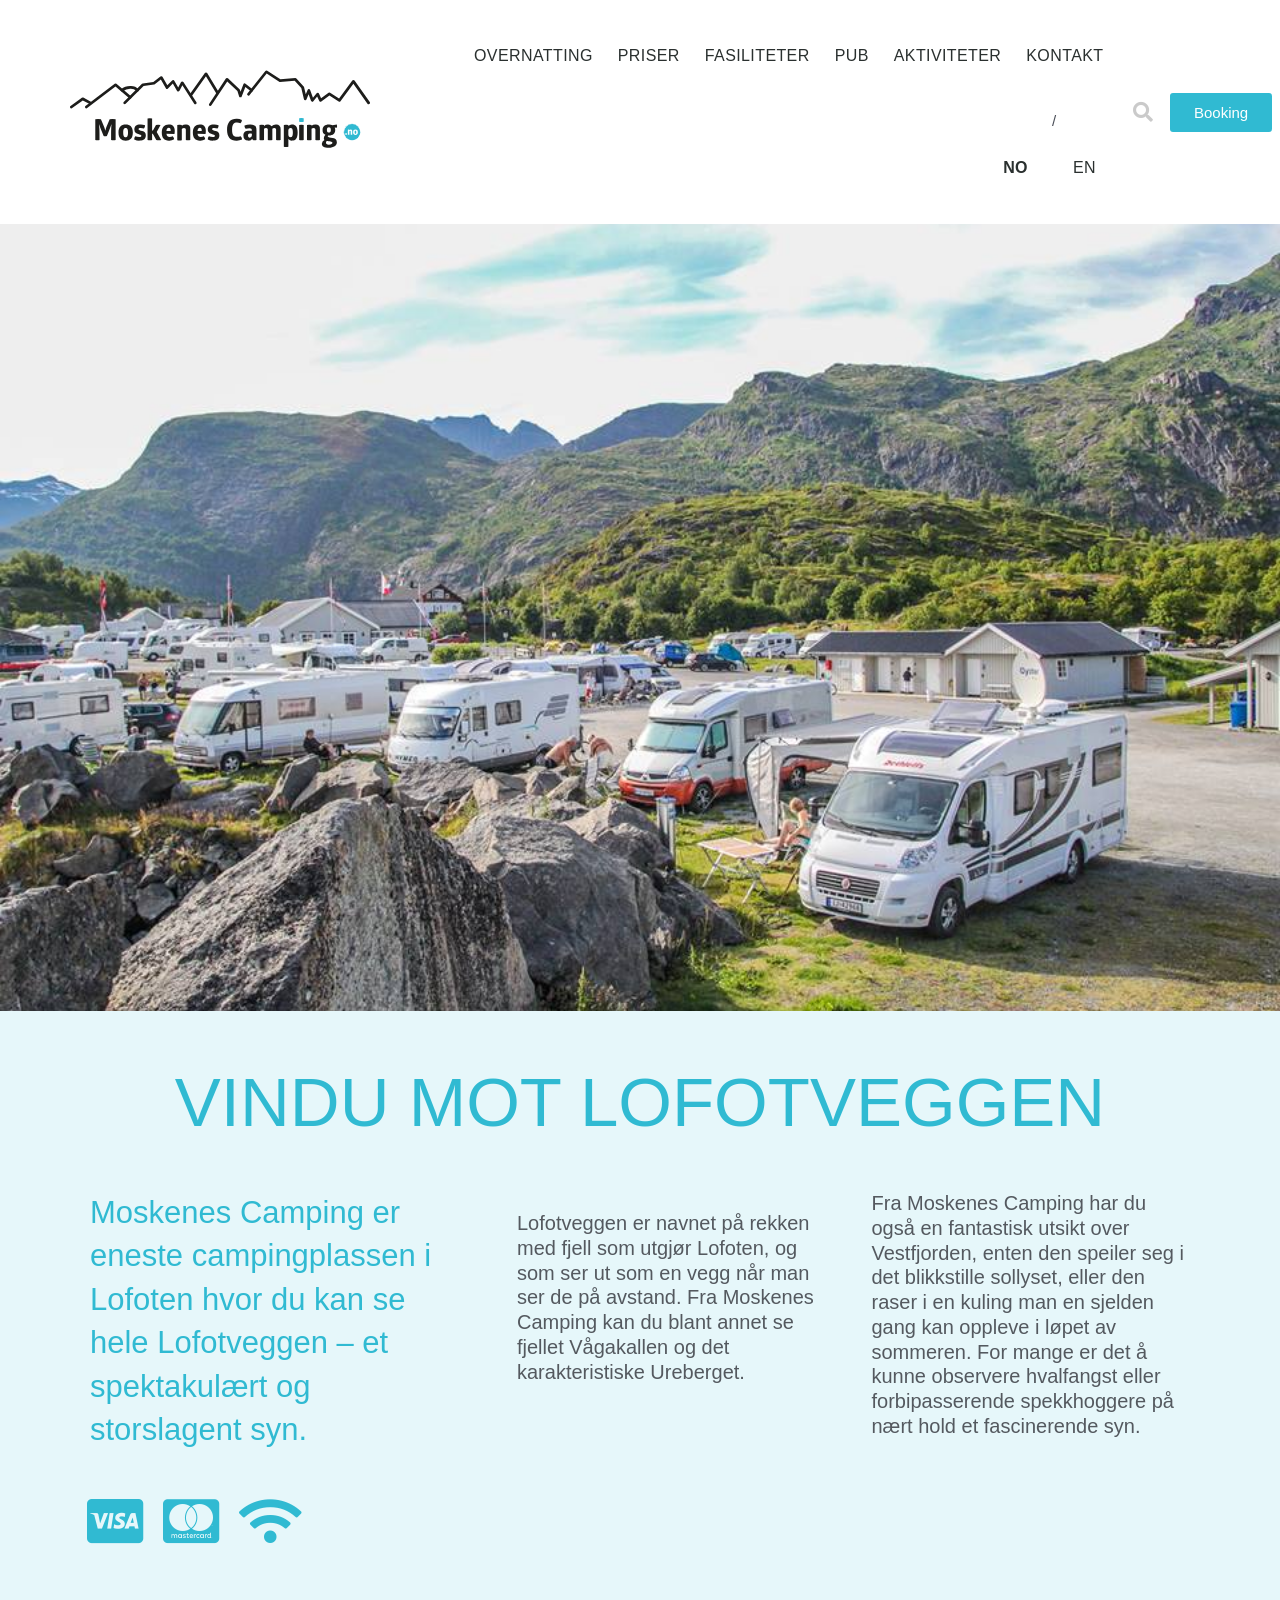
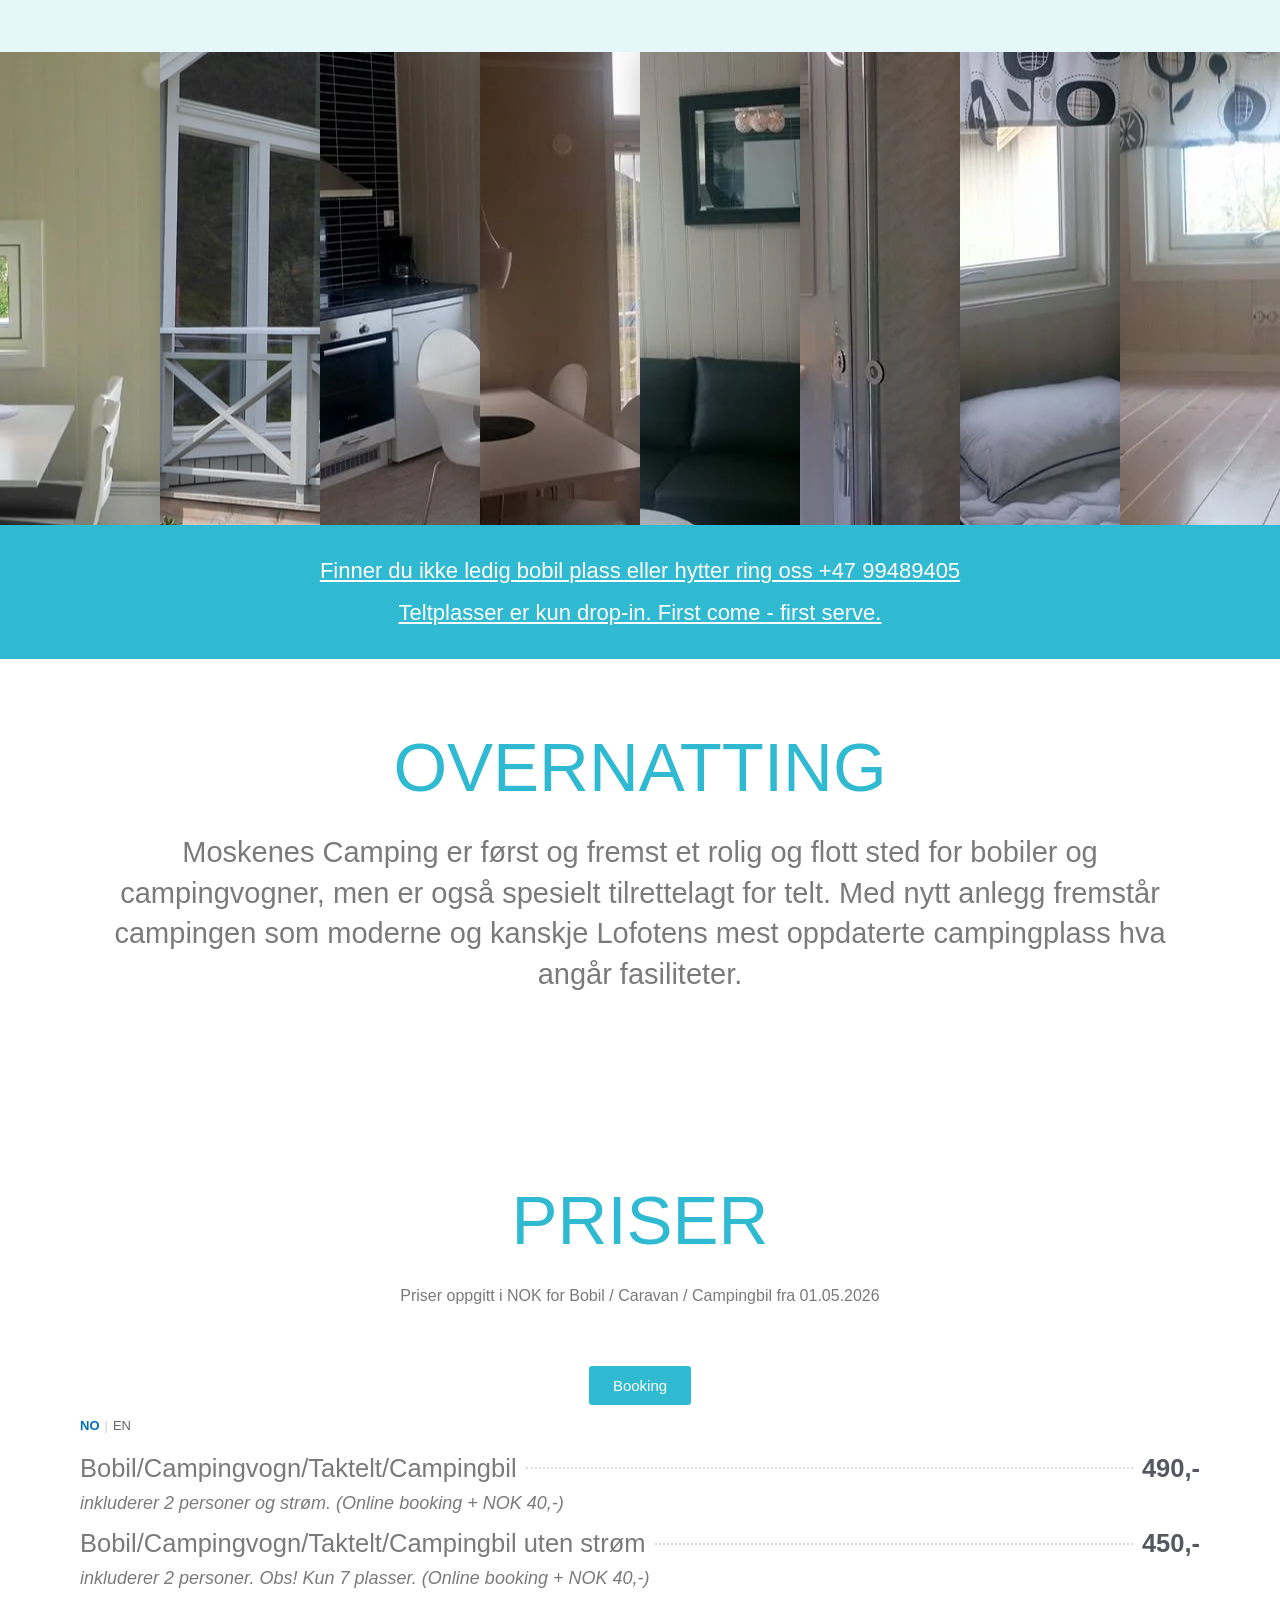
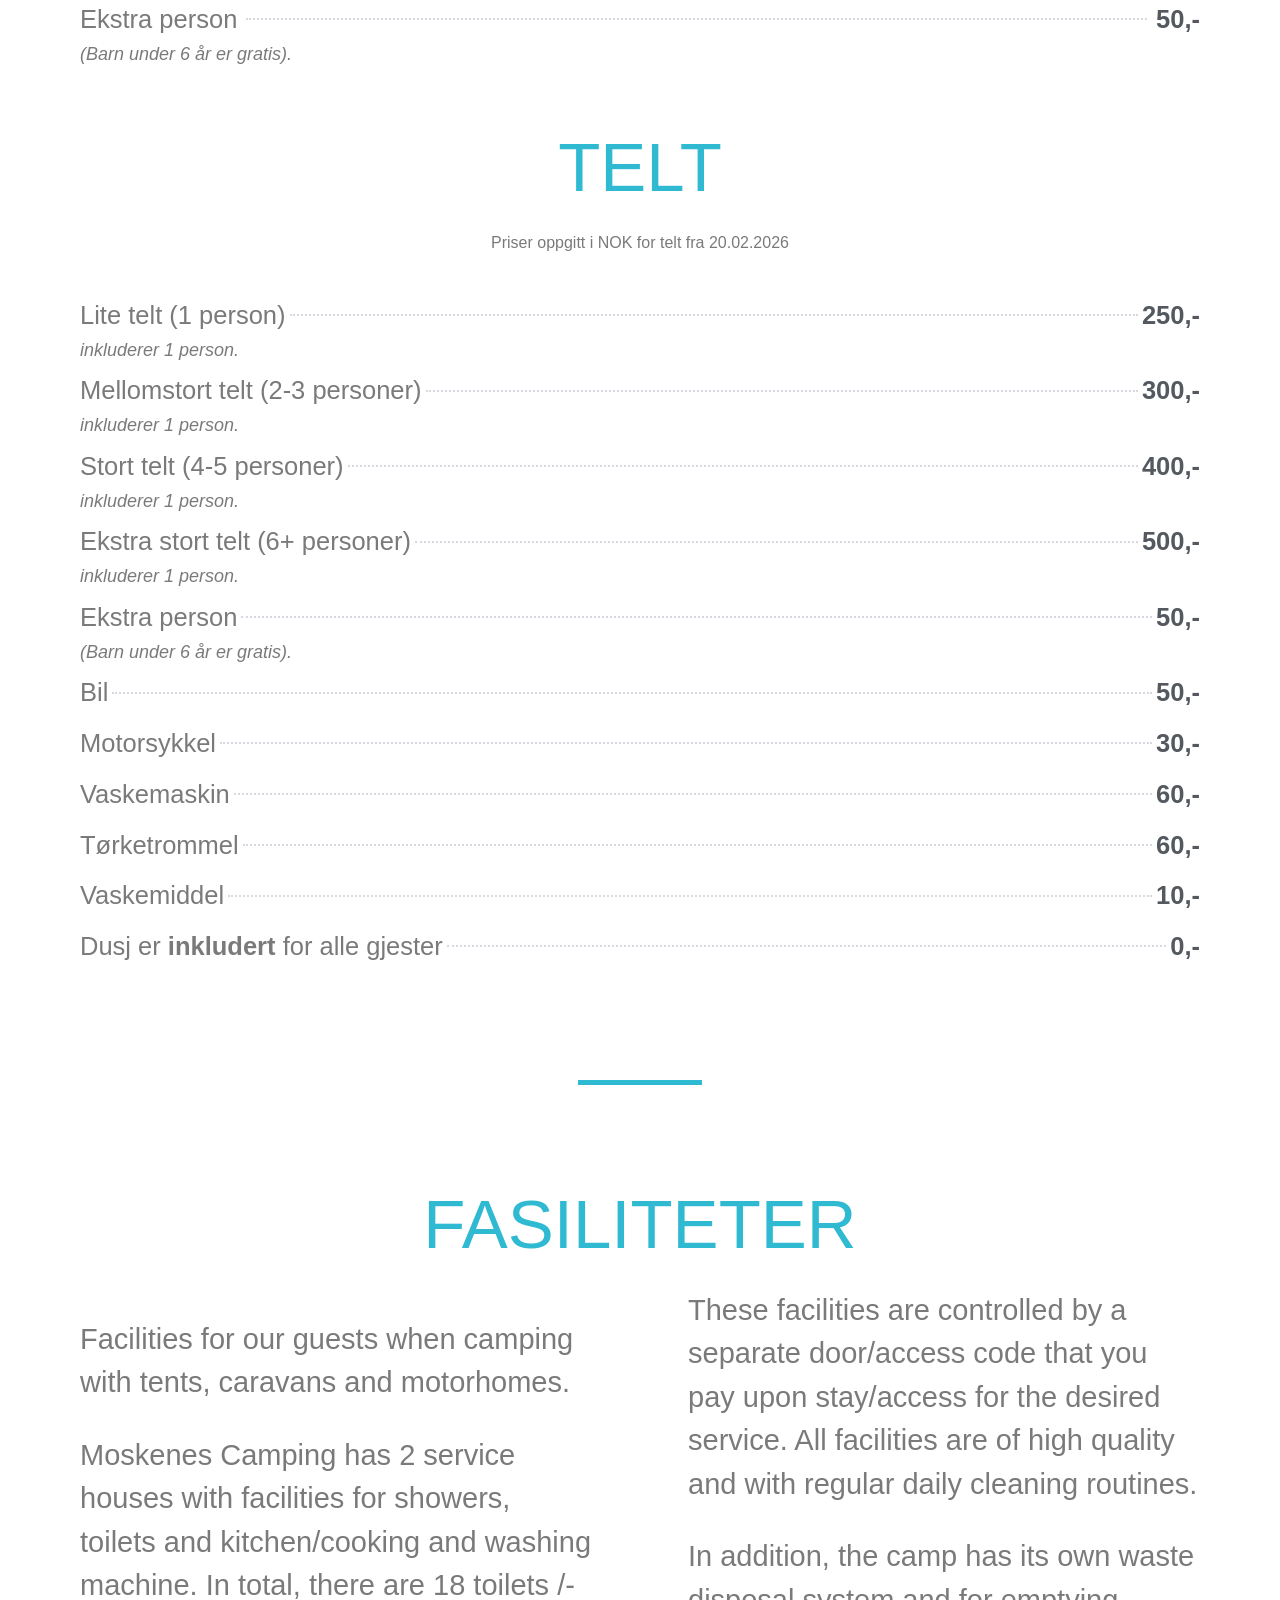
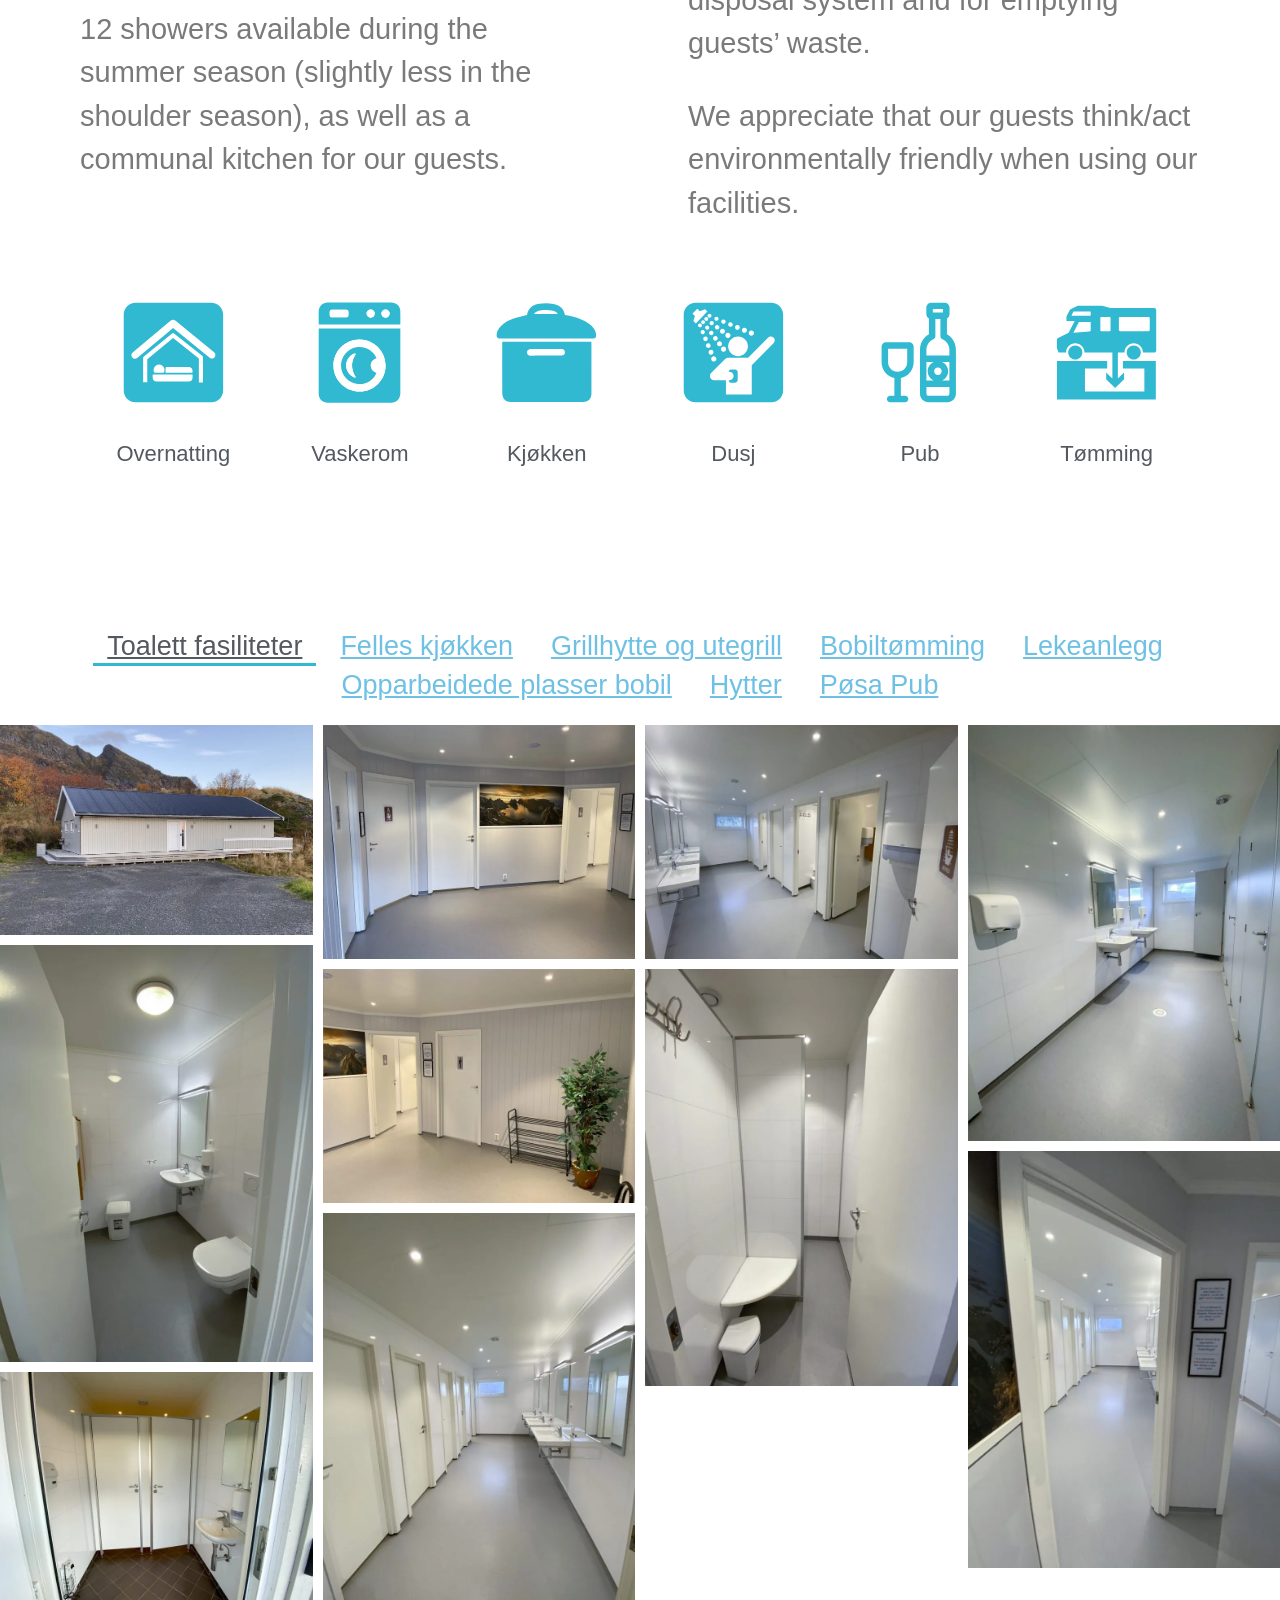
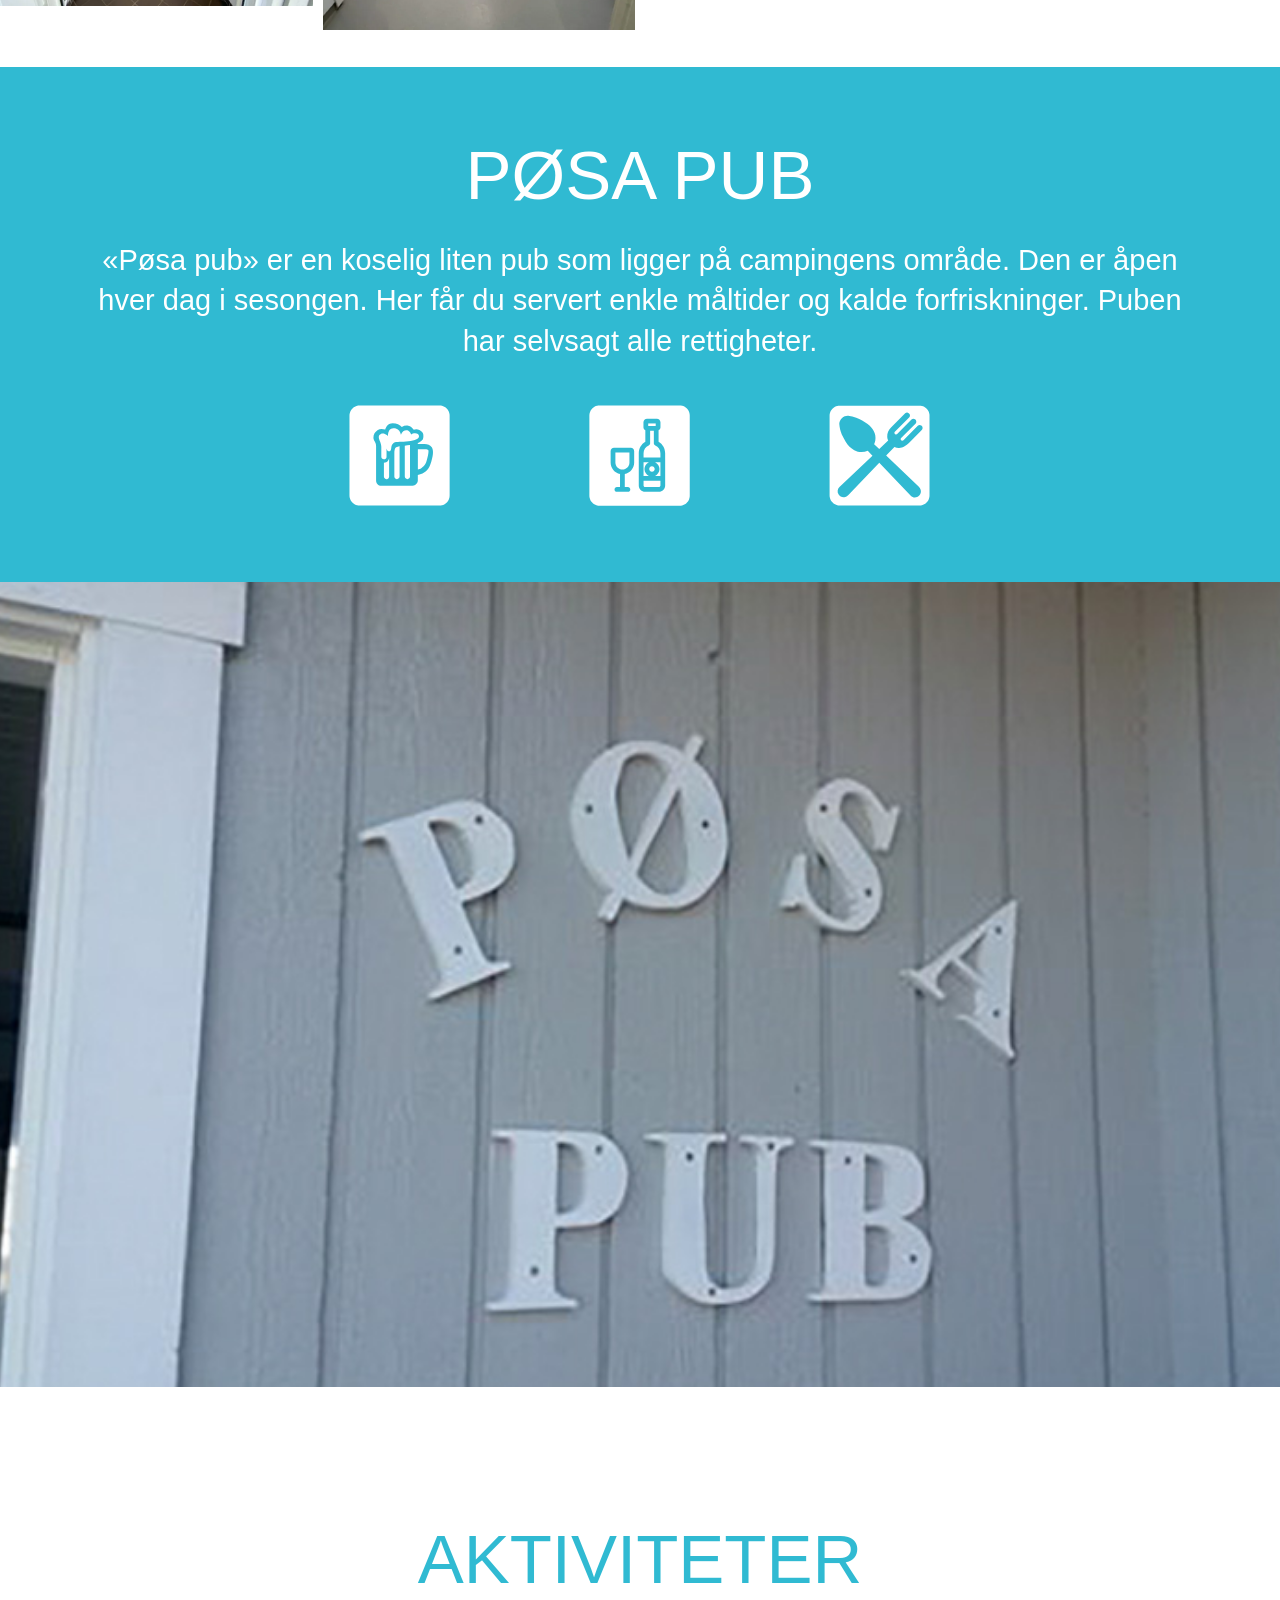
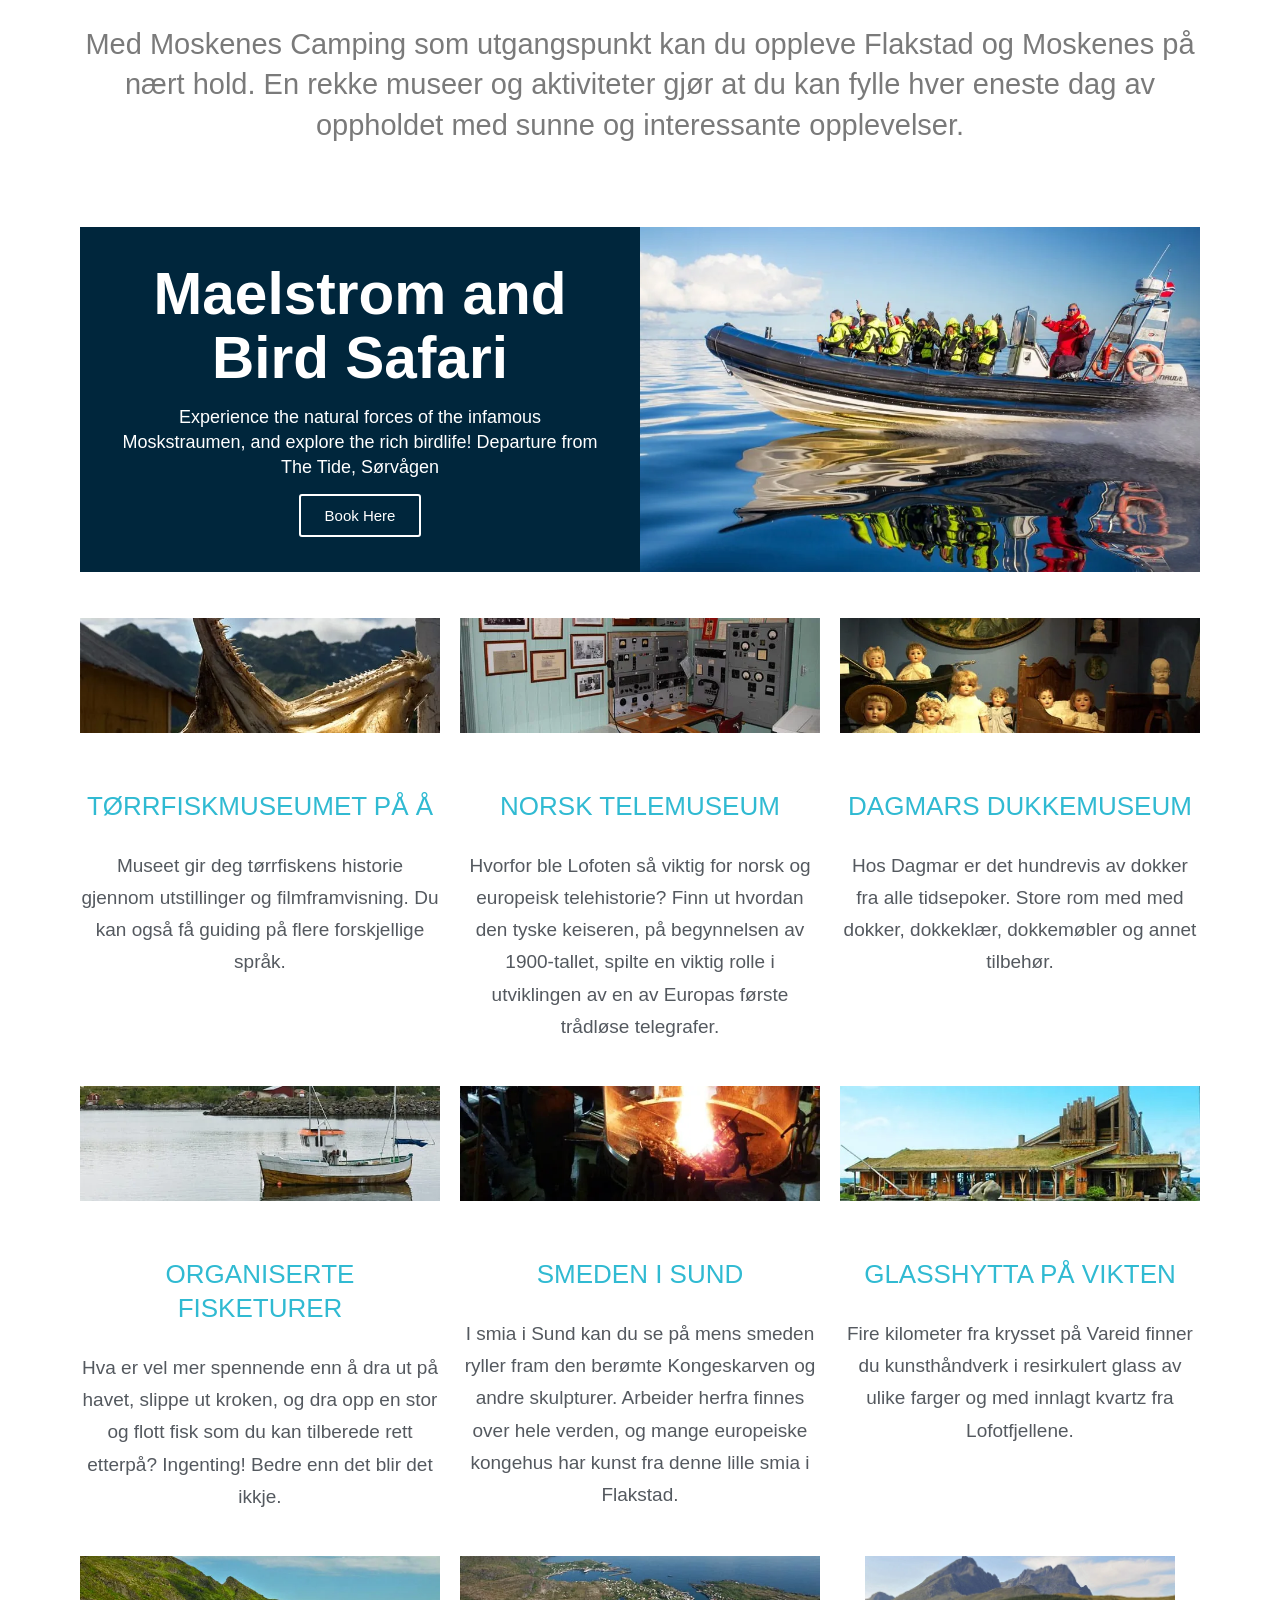
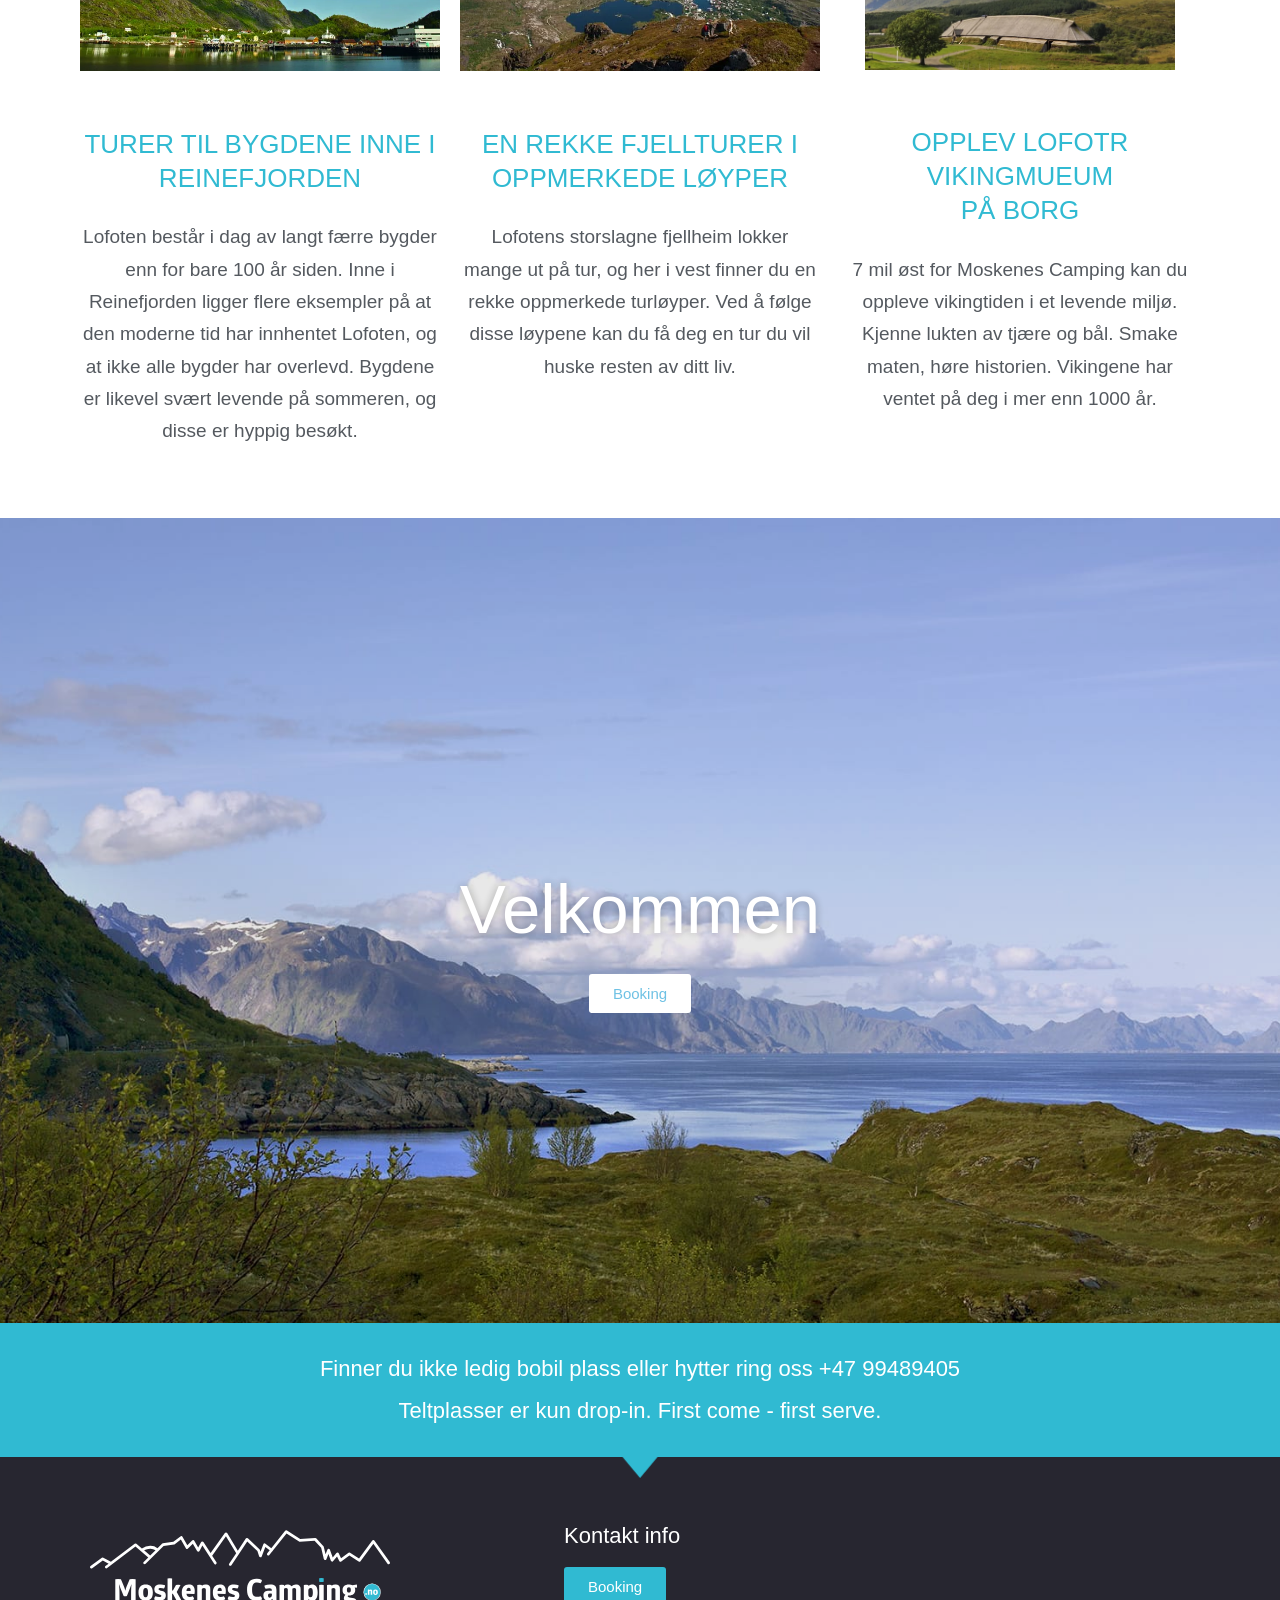
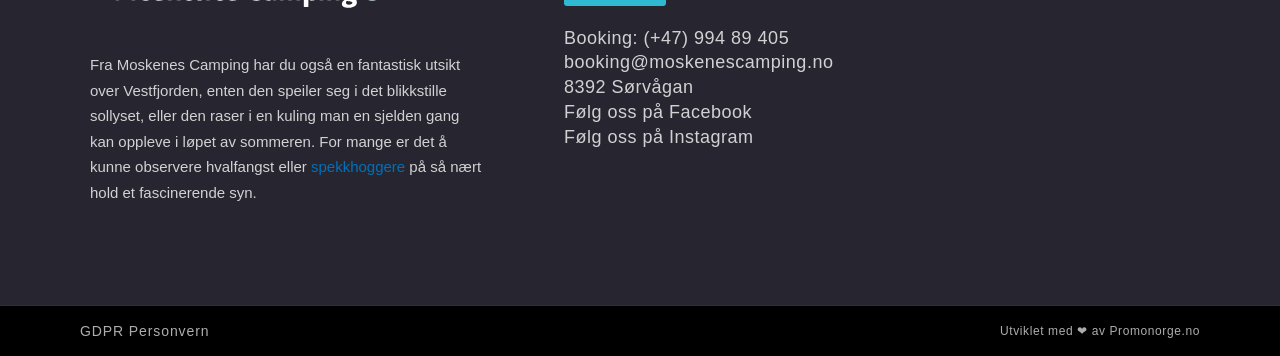
==== index.html @ e9f9ceff "Speil av moskenescamping.no med teknisk SEO/ytelse-forbedringer Ren speilkopi av utseendet, uendret." ====
<!DOCTYPE html>
<html lang="nb-NO">

<!-- Mirrored from moskenescamping.no/ by HTTrack Website Copier/3.x [XR&CO'2014], Thu, 10 Sep 2026 10:07:03 GMT -->
<!-- Added by HTTrack --><meta http-equiv="content-type" content="text/html;charset=UTF-8" /><!-- /Added by HTTrack -->
<head>
<meta charset="UTF-8">
<meta name="viewport" content="width=device-width, initial-scale=1">
<link rel="preload" as="font" type="font/woff2" href="assets/fonts/Roboto-300-latin.woff2" crossorigin>
<link rel="preload" as="image" href="content/wp-content/uploads/2019/10/Bilde12.jpg" fetchpriority="high">
	<link rel="profile" href="https://gmpg.org/xfn/11"> 
	<meta name='robots' content='index, follow, max-image-preview:large, max-snippet:-1, max-video-preview:-1' />
	<meta name="description" content="Moskenes Camping i Sørvågan, Lofoten – fri utsikt mot Lofotveggen og Vestfjorden. Plass til bobil, campingvogn og telt, moderne fasiliteter, hytter og egen pub." />

	<!-- This site is optimized with the Yoast SEO plugin v27.5 - https://yoast.com/product/yoast-seo-wordpress/ -->
	<title>Forsiden - Moskenes Camping</title>
	<link rel="canonical" href="https://adriandie.github.io/moskenescamping-mirror/" />
	<link rel="alternate" hreflang="nb" href="https://adriandie.github.io/moskenescamping-mirror/" />
	<link rel="alternate" hreflang="en" href="https://adriandie.github.io/moskenescamping-mirror/en/" />
	<link rel="alternate" hreflang="x-default" href="https://adriandie.github.io/moskenescamping-mirror/" />
	<meta property="og:locale" content="nb_NO" />
	<meta property="og:locale:alternate" content="en_US" />
	<meta property="og:type" content="website" />
	<meta property="og:title" content="Forsiden - Moskenes Camping" />
	<meta property="og:description" content="Booking (+47) 994 89 405 VINDU MOT LOFOTVEGGEN Moskenes Camping er eneste campingplassen i Lofoten hvor du kan se hele Lofotveggen – et spektakulært og storslagent syn. Lofotveggen er navnet på rekken med fjell som utgjør Lofoten, og som ser ut som en vegg når man ser de på avstand. Fra Moskenes Camping kan du [&hellip;]" />
	<meta property="og:url" content="https://adriandie.github.io/moskenescamping-mirror/" />
	<meta property="og:site_name" content="Moskenes Camping" />
	<meta property="article:modified_time" content="2026-06-23T11:52:58+00:00" />
	<meta property="og:image" content="content/wp-content/uploads/2019/10/accimg1.webp" />
	<meta property="og:image:width" content="623" />
	<meta property="og:image:height" content="199" />
	<meta property="og:image:type" content="image/jpeg" />
	<meta name="twitter:card" content="summary_large_image" />
	<script type="application/ld+json" class="yoast-schema-graph">{"@context":"https:\/\/schema.org","@graph":[{"@type":"WebPage","@id":"https:\/\/adriandie.github.io\/moskenescamping-mirror\/","url":"https:\/\/adriandie.github.io\/moskenescamping-mirror\/","name":"Forsiden - Moskenes Camping","isPartOf":{"@id":"https:\/\/adriandie.github.io\/moskenescamping-mirror\/#website"},"primaryImageOfPage":{"@id":"https:\/\/adriandie.github.io\/moskenescamping-mirror\/#primaryimage"},"image":{"@id":"https:\/\/adriandie.github.io\/moskenescamping-mirror\/#primaryimage"},"thumbnailUrl":"https:\/\/adriandie.github.io\/moskenescamping-mirror\/content\/wp-content\/uploads\/2019\/10\/accimg1.jpg","datePublished":"2019-10-04T11:18:51+00:00","dateModified":"2026-06-23T11:52:58+00:00","breadcrumb":{"@id":"https:\/\/adriandie.github.io\/moskenescamping-mirror\/#breadcrumb"},"inLanguage":"nb-NO","potentialAction":[{"@type":"ReadAction","target":["https:\/\/adriandie.github.io\/moskenescamping-mirror\/"]}]},{"@type":"ImageObject","inLanguage":"nb-NO","@id":"https:\/\/adriandie.github.io\/moskenescamping-mirror\/#primaryimage","url":"https:\/\/adriandie.github.io\/moskenescamping-mirror\/content\/wp-content\/uploads\/2019\/10\/accimg1.jpg","contentUrl":"https:\/\/adriandie.github.io\/moskenescamping-mirror\/content\/wp-content\/uploads\/2019\/10\/accimg1.jpg","width":623,"height":199},{"@type":"BreadcrumbList","@id":"https:\/\/adriandie.github.io\/moskenescamping-mirror\/#breadcrumb","itemListElement":[{"@type":"ListItem","position":1,"name":"Hjem"}]},{"@type":"WebSite","@id":"https:\/\/adriandie.github.io\/moskenescamping-mirror\/#website","url":"https:\/\/adriandie.github.io\/moskenescamping-mirror\/","name":"Moskenes Camping","description":"Vindu mot Lofotveggen","potentialAction":[{"@type":"SearchAction","target":{"@type":"EntryPoint","urlTemplate":"https:\/\/adriandie.github.io\/moskenescamping-mirror\/?s={search_term_string}"},"query-input":{"@type":"PropertyValueSpecification","valueRequired":true,"valueName":"search_term_string"}}],"inLanguage":"nb-NO"}]}</script>
	<script type="application/ld+json" class="camping-schema">{"@context":"https://schema.org","@type":"Campground","name":"Moskenes Camping","url":"https://adriandie.github.io/moskenescamping-mirror/","image":"https://adriandie.github.io/moskenescamping-mirror/content/wp-content/uploads/2019/10/lofotveggen-moskenes-camping.jpg","telephone":"+47 99489405","email":"booking@moskenescamping.no","address":{"@type":"PostalAddress","addressLocality":"Sørvågan","postalCode":"8392","addressCountry":"NO"},"geo":{"@type":"GeoCoordinates","latitude":67.9001282,"longitude":13.0524102},"sameAs":["https://www.facebook.com/Moskenes-Camping-198557850235710/","https://www.instagram.com/explore/tags/moskenescamping/"]}</script>
<!-- / Yoast SEO plugin. -->


<style id='wp-img-auto-sizes-contain-inline-css'>
img:is([sizes=auto i],[sizes^="auto," i]){contain-intrinsic-size:3000px 1500px}
/*# sourceURL=wp-img-auto-sizes-contain-inline-css */
</style>
<link rel='stylesheet' id='astra-theme-css-css' href='content/wp-content/themes/astra/assets/css/minified/style-flex.min3940.css?ver=4.13.1' media='all' />
<style id='astra-theme-css-inline-css'>
:root{--ast-post-nav-space:0;--ast-container-default-xlg-padding:3em;--ast-container-default-lg-padding:3em;--ast-container-default-slg-padding:2em;--ast-container-default-md-padding:3em;--ast-container-default-sm-padding:3em;--ast-container-default-xs-padding:2.4em;--ast-container-default-xxs-padding:1.8em;--ast-code-block-background:#EEEEEE;--ast-comment-inputs-background:#FAFAFA;--ast-normal-container-width:1200px;--ast-narrow-container-width:750px;--ast-blog-title-font-weight:normal;--ast-blog-meta-weight:inherit;--ast-global-color-primary:var(--ast-global-color-5);--ast-global-color-secondary:var(--ast-global-color-4);--ast-global-color-alternate-background:var(--ast-global-color-7);--ast-global-color-subtle-background:var(--ast-global-color-6);--ast-bg-style-guide:var( --ast-global-color-secondary,var(--ast-global-color-5) );--ast-shadow-style-guide:0px 0px 4px 0 #00000057;--ast-global-dark-bg-style:#fff;--ast-global-dark-lfs:#fbfbfb;--ast-widget-bg-color:#fafafa;--ast-wc-container-head-bg-color:#fbfbfb;--ast-title-layout-bg:#eeeeee;--ast-search-border-color:#e7e7e7;--ast-lifter-hover-bg:#e6e6e6;--ast-gallery-block-color:#000;--srfm-color-input-label:var(--ast-global-color-2);}html{font-size:93.75%;}a{color:var(--ast-global-color-0);}a:hover,a:focus{color:var(--ast-global-color-1);}body,button,input,select,textarea,.ast-button,.ast-custom-button{font-family:-apple-system,BlinkMacSystemFont,Segoe UI,Roboto,Oxygen-Sans,Ubuntu,Cantarell,Helvetica Neue,sans-serif;font-weight:inherit;font-size:15px;font-size:1rem;line-height:var(--ast-body-line-height,1.65em);}blockquote{color:var(--ast-global-color-3);}h1,h2,h3,h4,h5,h6,.entry-content :where(h1,h2,h3,h4,h5,h6),.site-title,.site-title a{font-weight:600;}.ast-site-identity .site-title a{color:var(--ast-global-color-2);}.site-title{font-size:35px;font-size:2.3333333333333rem;display:block;}.site-header .site-description{font-size:15px;font-size:1rem;display:none;}.entry-title{font-size:26px;font-size:1.7333333333333rem;}.archive .ast-article-post .ast-article-inner,.blog .ast-article-post .ast-article-inner,.archive .ast-article-post .ast-article-inner:hover,.blog .ast-article-post .ast-article-inner:hover{overflow:hidden;}h1,.entry-content :where(h1){font-size:40px;font-size:2.6666666666667rem;font-weight:600;line-height:1.4em;}h2,.entry-content :where(h2){font-size:32px;font-size:2.1333333333333rem;font-weight:600;line-height:1.3em;}h3,.entry-content :where(h3){font-size:26px;font-size:1.7333333333333rem;font-weight:600;line-height:1.3em;}h4,.entry-content :where(h4){font-size:24px;font-size:1.6rem;line-height:1.2em;font-weight:600;}h5,.entry-content :where(h5){font-size:20px;font-size:1.3333333333333rem;line-height:1.2em;font-weight:600;}h6,.entry-content :where(h6){font-size:16px;font-size:1.0666666666667rem;line-height:1.25em;font-weight:600;}::selection{background-color:var(--ast-global-color-0);color:#ffffff;}body,h1,h2,h3,h4,h5,h6,.entry-title a,.entry-content :where(h1,h2,h3,h4,h5,h6){color:var(--ast-global-color-3);}.tagcloud a:hover,.tagcloud a:focus,.tagcloud a.current-item{color:#ffffff;border-color:var(--ast-global-color-0);background-color:var(--ast-global-color-0);}input:focus,input[type="text"]:focus,input[type="email"]:focus,input[type="url"]:focus,input[type="password"]:focus,input[type="reset"]:focus,input[type="search"]:focus,textarea:focus{border-color:var(--ast-global-color-0);}input[type="radio"]:checked,input[type=reset],input[type="checkbox"]:checked,input[type="checkbox"]:hover:checked,input[type="checkbox"]:focus:checked,input[type=range]::-webkit-slider-thumb{border-color:var(--ast-global-color-0);background-color:var(--ast-global-color-0);box-shadow:none;}.site-footer a:hover + .post-count,.site-footer a:focus + .post-count{background:var(--ast-global-color-0);border-color:var(--ast-global-color-0);}.single .nav-links .nav-previous,.single .nav-links .nav-next{color:var(--ast-global-color-0);}.entry-meta,.entry-meta *{line-height:1.45;color:var(--ast-global-color-0);}.entry-meta a:not(.ast-button):hover,.entry-meta a:not(.ast-button):hover *,.entry-meta a:not(.ast-button):focus,.entry-meta a:not(.ast-button):focus *,.page-links > .page-link,.page-links .page-link:hover,.post-navigation a:hover{color:var(--ast-global-color-1);}#cat option,.secondary .calendar_wrap thead a,.secondary .calendar_wrap thead a:visited{color:var(--ast-global-color-0);}.secondary .calendar_wrap #today,.ast-progress-val span{background:var(--ast-global-color-0);}.secondary a:hover + .post-count,.secondary a:focus + .post-count{background:var(--ast-global-color-0);border-color:var(--ast-global-color-0);}.calendar_wrap #today > a{color:#ffffff;}.page-links .page-link,.single .post-navigation a{color:var(--ast-global-color-0);}.ast-search-menu-icon .search-form button.search-submit{padding:0 4px;}.ast-search-menu-icon form.search-form{padding-right:0;}.ast-header-search .ast-search-menu-icon.ast-dropdown-active .search-form,.ast-header-search .ast-search-menu-icon.ast-dropdown-active .search-field:focus{transition:all 0.2s;}.search-form input.search-field:focus{outline:none;}.ast-mobile-header-content .ast-builder-layout-element:not(.ast-builder-menu):not(.ast-header-divider-element),.ast-mobile-popup-content .ast-builder-layout-element:not(.ast-builder-menu):not(.ast-header-divider-element){padding:15px 20px;}.ast-archive-title{color:var(--ast-global-color-2);}.widget-title,.widget .wp-block-heading{font-size:21px;font-size:1.4rem;color:var(--ast-global-color-2);}.ast-single-post .entry-content a,.ast-comment-content a:not(.ast-comment-edit-reply-wrap a){text-decoration:underline;}.ast-single-post .wp-block-button .wp-block-button__link,.ast-single-post .elementor-widget-button .elementor-button,.ast-single-post .entry-content .uagb-tab a,.ast-single-post .entry-content .uagb-ifb-cta a,.ast-single-post .entry-content .wp-block-uagb-buttons a,.ast-single-post .entry-content .uabb-module-content a,.ast-single-post .entry-content .uagb-post-grid a,.ast-single-post .entry-content .uagb-timeline a,.ast-single-post .entry-content .uagb-toc__wrap a,.ast-single-post .entry-content .uagb-taxomony-box a,.entry-content .wp-block-latest-posts > li > a,.ast-single-post .entry-content .wp-block-file__button,a.ast-post-filter-single,.ast-single-post .wp-block-buttons .wp-block-button.is-style-outline .wp-block-button__link,.ast-single-post .ast-comment-content .comment-reply-link,.ast-single-post .ast-comment-content .comment-edit-link{text-decoration:none;}.ast-search-menu-icon.slide-search a:focus-visible:focus-visible,.astra-search-icon:focus-visible,#close:focus-visible,a:focus-visible,.ast-menu-toggle:focus-visible,.site .skip-link:focus-visible,.wp-block-loginout input:focus-visible,.wp-block-search.wp-block-search__button-inside .wp-block-search__inside-wrapper,.ast-header-navigation-arrow:focus-visible,.ast-orders-table__row .ast-orders-table__cell:focus-visible,a#ast-apply-coupon:focus-visible,#ast-apply-coupon:focus-visible,#close:focus-visible,.button.search-submit:focus-visible,#search_submit:focus,.normal-search:focus-visible,.ast-header-account-wrap:focus-visible,.astra-cart-drawer-close:focus,.ast-single-variation:focus,.ast-button:focus,.ast-builder-button-wrap:has(.ast-custom-button-link:focus),.ast-builder-button-wrap .ast-custom-button-link:focus{outline-style:dotted;outline-color:inherit;outline-width:thin;}input:focus,input[type="text"]:focus,input[type="email"]:focus,input[type="url"]:focus,input[type="password"]:focus,input[type="reset"]:focus,input[type="search"]:focus,input[type="number"]:focus,textarea:focus,.wp-block-search__input:focus,[data-section="section-header-mobile-trigger"] .ast-button-wrap .ast-mobile-menu-trigger-minimal:focus,.ast-mobile-popup-drawer.active .menu-toggle-close:focus,#ast-scroll-top:focus,#coupon_code:focus,#ast-coupon-code:focus{border-style:dotted;border-color:inherit;border-width:thin;}input{outline:none;}.main-header-menu .menu-link,.ast-header-custom-item a{color:var(--ast-global-color-3);}.main-header-menu .menu-item:hover > .menu-link,.main-header-menu .menu-item:hover > .ast-menu-toggle,.main-header-menu .ast-masthead-custom-menu-items a:hover,.main-header-menu .menu-item.focus > .menu-link,.main-header-menu .menu-item.focus > .ast-menu-toggle,.main-header-menu .current-menu-item > .menu-link,.main-header-menu .current-menu-ancestor > .menu-link,.main-header-menu .current-menu-item > .ast-menu-toggle,.main-header-menu .current-menu-ancestor > .ast-menu-toggle{color:var(--ast-global-color-0);}.header-main-layout-3 .ast-main-header-bar-alignment{margin-right:auto;}.header-main-layout-2 .site-header-section-left .ast-site-identity{text-align:left;}.ast-logo-title-inline .site-logo-img{padding-right:1em;}body .ast-oembed-container *{position:absolute;top:0;width:100%;height:100%;left:0;}body .wp-block-embed-pocket-casts .ast-oembed-container *{position:unset;}.ast-header-break-point .ast-mobile-menu-buttons-minimal.menu-toggle{background:transparent;color:var(--ast-global-color-0);}.ast-header-break-point .ast-mobile-menu-buttons-outline.menu-toggle{background:transparent;border:1px solid var(--ast-global-color-0);color:var(--ast-global-color-0);}.ast-header-break-point .ast-mobile-menu-buttons-fill.menu-toggle{background:var(--ast-global-color-0);}.ast-single-post-featured-section + article {margin-top: 2em;}.site-content .ast-single-post-featured-section img {width: 100%;overflow: hidden;object-fit: cover;}.site > .ast-single-related-posts-container {margin-top: 0;}@media (min-width: 769px) {.ast-desktop .ast-container--narrow {max-width: var(--ast-narrow-container-width);margin: 0 auto;}}.ast-page-builder-template .hentry {margin: 0;}.ast-page-builder-template .site-content > .ast-container {max-width: 100%;padding: 0;}.ast-page-builder-template .site .site-content #primary {padding: 0;margin: 0;}.ast-page-builder-template .no-results {text-align: center;margin: 4em auto;}.ast-page-builder-template .ast-pagination {padding: 2em;}.ast-page-builder-template .entry-header.ast-no-title.ast-no-thumbnail {margin-top: 0;}.ast-page-builder-template .entry-header.ast-header-without-markup {margin-top: 0;margin-bottom: 0;}.ast-page-builder-template .entry-header.ast-no-title.ast-no-meta {margin-bottom: 0;}.ast-page-builder-template.single .post-navigation {padding-bottom: 2em;}.ast-page-builder-template.single-post .site-content > .ast-container {max-width: 100%;}.ast-page-builder-template .entry-header {margin-top: 2em;margin-left: auto;margin-right: auto;}.ast-page-builder-template .ast-archive-description {margin: 2em auto 0;padding-left: 20px;padding-right: 20px;}.ast-page-builder-template .ast-row {margin-left: 0;margin-right: 0;}.single.ast-page-builder-template .entry-header + .entry-content,.single.ast-page-builder-template .ast-single-entry-banner + .site-content article .entry-content {margin-bottom: 2em;}@media(min-width: 768px) {.ast-page-builder-template.archive.ast-right-sidebar .ast-row article,.ast-page-builder-template.archive.ast-left-sidebar .ast-row article {padding-left: 0;padding-right: 0;}}.footer-adv .footer-adv-overlay{border-top-style:solid;border-top-color:#7a7a7a;}.wp-block-buttons.aligncenter{justify-content:center;}.wp-block-button.is-style-outline .wp-block-button__link{border-color:var(--ast-global-color-0);}div.wp-block-button.is-style-outline > .wp-block-button__link:not(.has-text-color),div.wp-block-button.wp-block-button__link.is-style-outline:not(.has-text-color){color:var(--ast-global-color-0);}.wp-block-button.is-style-outline .wp-block-button__link:hover,.wp-block-buttons .wp-block-button.is-style-outline .wp-block-button__link:focus,.wp-block-buttons .wp-block-button.is-style-outline > .wp-block-button__link:not(.has-text-color):hover,.wp-block-buttons .wp-block-button.wp-block-button__link.is-style-outline:not(.has-text-color):hover{color:#ffffff;background-color:var(--ast-global-color-1);border-color:var(--ast-global-color-1);}.post-page-numbers.current .page-link,.ast-pagination .page-numbers.current{color:#ffffff;border-color:var(--ast-global-color-0);background-color:var(--ast-global-color-0);}.wp-block-button.is-style-outline .wp-block-button__link.wp-element-button,.ast-outline-button{border-color:var(--ast-global-color-0);font-family:inherit;font-weight:inherit;line-height:1em;}.wp-block-buttons .wp-block-button.is-style-outline > .wp-block-button__link:not(.has-text-color),.wp-block-buttons .wp-block-button.wp-block-button__link.is-style-outline:not(.has-text-color),.ast-outline-button{color:var(--ast-global-color-0);}.wp-block-button.is-style-outline .wp-block-button__link:hover,.wp-block-buttons .wp-block-button.is-style-outline .wp-block-button__link:focus,.wp-block-buttons .wp-block-button.is-style-outline > .wp-block-button__link:not(.has-text-color):hover,.wp-block-buttons .wp-block-button.wp-block-button__link.is-style-outline:not(.has-text-color):hover,.ast-outline-button:hover,.ast-outline-button:focus,.wp-block-uagb-buttons-child .uagb-buttons-repeater.ast-outline-button:hover,.wp-block-uagb-buttons-child .uagb-buttons-repeater.ast-outline-button:focus{color:#ffffff;background-color:var(--ast-global-color-1);border-color:var(--ast-global-color-1);}.wp-block-button .wp-block-button__link.wp-element-button.is-style-outline:not(.has-background),.wp-block-button.is-style-outline>.wp-block-button__link.wp-element-button:not(.has-background),.ast-outline-button{background-color:transparent;}.entry-content[data-ast-blocks-layout] > figure{margin-bottom:1em;}h1.widget-title{font-weight:600;}h2.widget-title{font-weight:600;}h3.widget-title{font-weight:600;}.elementor-widget-container .elementor-loop-container .e-loop-item[data-elementor-type="loop-item"]{width:100%;}#page{display:flex;flex-direction:column;min-height:100vh;}.ast-404-layout-1 h1.page-title{color:var(--ast-global-color-2);}.single .post-navigation a{line-height:1em;height:inherit;}.error-404 .page-sub-title{font-size:1.5rem;font-weight:inherit;}.search .site-content .content-area .search-form{margin-bottom:0;}#page .site-content{flex-grow:1;}.widget{margin-bottom:1.25em;}#secondary li{line-height:1.5em;}#secondary .wp-block-group h2{margin-bottom:0.7em;}#secondary h2{font-size:1.7rem;}.ast-separate-container .ast-article-post,.ast-separate-container .ast-article-single,.ast-separate-container .comment-respond{padding:3em;}.ast-separate-container .ast-article-single .ast-article-single{padding:0;}.ast-article-single .wp-block-post-template-is-layout-grid{padding-left:0;}.ast-separate-container .comments-title,.ast-narrow-container .comments-title{padding:1.5em 2em;}.ast-page-builder-template .comment-form-textarea,.ast-comment-formwrap .ast-grid-common-col{padding:0;}.ast-comment-formwrap{padding:0;display:inline-flex;column-gap:20px;width:100%;margin-left:0;margin-right:0;}.comments-area textarea#comment:focus,.comments-area textarea#comment:active,.comments-area .ast-comment-formwrap input[type="text"]:focus,.comments-area .ast-comment-formwrap input[type="text"]:active {box-shadow:none;outline:none;}.archive.ast-page-builder-template .entry-header{margin-top:2em;}.ast-page-builder-template .ast-comment-formwrap{width:100%;}.entry-title{margin-bottom:0.5em;}.ast-archive-description p{font-size:inherit;font-weight:inherit;line-height:inherit;}.ast-separate-container .ast-comment-list li.depth-1,.hentry{margin-bottom:2em;}@media (min-width:768px){.ast-left-sidebar.ast-page-builder-template #secondary,.archive.ast-right-sidebar.ast-page-builder-template .site-main{padding-left:20px;padding-right:20px;}}@media (max-width:544px){.ast-comment-formwrap.ast-row{column-gap:10px;display:inline-block;}#ast-commentform .ast-grid-common-col{position:relative;width:100%;}}@media (min-width:1201px){.ast-separate-container .ast-article-post,.ast-separate-container .ast-article-single,.ast-separate-container .ast-author-box,.ast-separate-container .ast-404-layout-1,.ast-separate-container .no-results{padding:3em;}}@media (max-width:768px){.ast-left-sidebar #content > .ast-container{display:flex;flex-direction:column-reverse;width:100%;}}@media (min-width:769px){.ast-separate-container.ast-right-sidebar #primary,.ast-separate-container.ast-left-sidebar #primary{border:0;}.search-no-results.ast-separate-container #primary{margin-bottom:4em;}}.menu-toggle,button,.ast-button,.ast-custom-button,.button,input#submit,input[type="button"],input[type="submit"],input[type="reset"],form[CLASS*="wp-block-search__"].wp-block-search .wp-block-search__inside-wrapper .wp-block-search__button{color:#ffffff;border-color:var(--ast-global-color-0);background-color:var(--ast-global-color-0);padding-top:10px;padding-right:40px;padding-bottom:10px;padding-left:40px;font-family:inherit;font-weight:inherit;}button:focus,.menu-toggle:hover,button:hover,.ast-button:hover,.ast-custom-button:hover .button:hover,.ast-custom-button:hover,input[type=reset]:hover,input[type=reset]:focus,input#submit:hover,input#submit:focus,input[type="button"]:hover,input[type="button"]:focus,input[type="submit"]:hover,input[type="submit"]:focus,form[CLASS*="wp-block-search__"].wp-block-search .wp-block-search__inside-wrapper .wp-block-search__button:hover,form[CLASS*="wp-block-search__"].wp-block-search .wp-block-search__inside-wrapper .wp-block-search__button:focus{color:#ffffff;background-color:var(--ast-global-color-1);border-color:var(--ast-global-color-1);}form[CLASS*="wp-block-search__"].wp-block-search .wp-block-search__inside-wrapper .wp-block-search__button.has-icon{padding-top:calc(10px - 3px);padding-right:calc(40px - 3px);padding-bottom:calc(10px - 3px);padding-left:calc(40px - 3px);}@media (max-width:768px){.ast-mobile-header-stack .main-header-bar .ast-search-menu-icon{display:inline-block;}.ast-header-break-point.ast-header-custom-item-outside .ast-mobile-header-stack .main-header-bar .ast-search-icon{margin:0;}.ast-comment-avatar-wrap img{max-width:2.5em;}.ast-comment-meta{padding:0 1.8888em 1.3333em;}.ast-separate-container .ast-comment-list li.depth-1{padding:1.5em 2.14em;}.ast-separate-container .comment-respond{padding:2em 2.14em;}}@media (min-width:544px){.ast-container{max-width:100%;}}@media (max-width:544px){.ast-separate-container .ast-article-post,.ast-separate-container .ast-article-single,.ast-separate-container .comments-title,.ast-separate-container .ast-archive-description{padding:1.5em 1em;}.ast-separate-container #content .ast-container{padding-left:0.54em;padding-right:0.54em;}.ast-separate-container .ast-comment-list .bypostauthor{padding:.5em;}.ast-search-menu-icon.ast-dropdown-active .search-field{width:170px;}} #ast-mobile-header .ast-site-header-cart-li a{pointer-events:none;}.ast-separate-container{background-color:var(--ast-global-color-4);}@media (max-width:768px){.site-title{display:block;}.site-header .site-description{display:none;}h1,.entry-content :where(h1){font-size:30px;}h2,.entry-content :where(h2){font-size:25px;}h3,.entry-content :where(h3){font-size:20px;}}@media (max-width:544px){.site-title{display:block;}.site-header .site-description{display:none;}h1,.entry-content :where(h1){font-size:30px;}h2,.entry-content :where(h2){font-size:25px;}h3,.entry-content :where(h3){font-size:20px;}}@media (max-width:768px){html{font-size:85.5%;}}@media (max-width:544px){html{font-size:85.5%;}}@media (min-width:769px){.ast-container{max-width:1240px;}}@media (min-width:769px){.site-content .ast-container{display:flex;}}@media (max-width:768px){.site-content .ast-container{flex-direction:column;}}@media (max-width:921px) {.main-header-bar .main-header-bar-navigation{display:none;}}.ast-desktop .main-header-menu.submenu-with-border .sub-menu,.ast-desktop .main-header-menu.submenu-with-border .astra-full-megamenu-wrapper{border-color:var(--ast-global-color-0);}.ast-desktop .main-header-menu.submenu-with-border .sub-menu{border-top-width:2px;border-style:solid;}.ast-desktop .main-header-menu.submenu-with-border .sub-menu .sub-menu{top:-2px;}.ast-desktop .main-header-menu.submenu-with-border .sub-menu .menu-link,.ast-desktop .main-header-menu.submenu-with-border .children .menu-link{border-bottom-width:0px;border-style:solid;border-color:#eaeaea;}@media (min-width:769px){.main-header-menu .sub-menu .menu-item.ast-left-align-sub-menu:hover > .sub-menu,.main-header-menu .sub-menu .menu-item.ast-left-align-sub-menu.focus > .sub-menu{margin-left:-0px;}}.ast-small-footer{border-top-style:solid;border-top-width:1px;border-top-color:#7a7a7a;}.ast-small-footer-wrap{text-align:center;}.site .comments-area{padding-bottom:3em;}.ast-header-break-point.ast-header-custom-item-inside .main-header-bar .main-header-bar-navigation .ast-search-icon {display: none;}.ast-header-break-point.ast-header-custom-item-inside .main-header-bar .ast-search-menu-icon .search-form {padding: 0;display: block;overflow: hidden;}.ast-header-break-point .ast-header-custom-item .widget:last-child {margin-bottom: 1em;}.ast-header-custom-item .widget {margin: 0.5em;display: inline-block;vertical-align: middle;}.ast-header-custom-item .widget p {margin-bottom: 0;}.ast-header-custom-item .widget li {width: auto;}.ast-header-custom-item-inside .button-custom-menu-item .menu-link {display: none;}.ast-header-custom-item-inside.ast-header-break-point .button-custom-menu-item .ast-custom-button-link {display: none;}.ast-header-custom-item-inside.ast-header-break-point .button-custom-menu-item .menu-link {display: block;}.ast-header-break-point.ast-header-custom-item-outside .main-header-bar .ast-search-icon {margin-right: 1em;}.ast-header-break-point.ast-header-custom-item-inside .main-header-bar .ast-search-menu-icon .search-field,.ast-header-break-point.ast-header-custom-item-inside .main-header-bar .ast-search-menu-icon.ast-inline-search .search-field {width: 100%;padding-right: 5.5em;}.ast-header-break-point.ast-header-custom-item-inside .main-header-bar .ast-search-menu-icon .search-submit {display: block;position: absolute;height: 100%;top: 0;right: 0;padding: 0 1em;border-radius: 0;}.ast-header-break-point .ast-header-custom-item .ast-masthead-custom-menu-items {padding-left: 20px;padding-right: 20px;margin-bottom: 1em;margin-top: 1em;}.ast-header-custom-item-inside.ast-header-break-point .button-custom-menu-item {padding-left: 0;padding-right: 0;margin-top: 0;margin-bottom: 0;}.wp-block-file {display: flex;align-items: center;flex-wrap: wrap;justify-content: space-between;}.wp-block-pullquote {border: none;}.wp-block-pullquote blockquote::before {content: "\201D";font-family: "Helvetica",sans-serif;display: flex;transform: rotate( 180deg );font-size: 6rem;font-style: normal;line-height: 1;font-weight: bold;align-items: center;justify-content: center;}.has-text-align-right > blockquote::before {justify-content: flex-start;}.has-text-align-left > blockquote::before {justify-content: flex-end;}figure.wp-block-pullquote.is-style-solid-color blockquote {max-width: 100%;text-align: inherit;}:root {--wp--custom--ast-default-block-top-padding: 3em;--wp--custom--ast-default-block-right-padding: 3em;--wp--custom--ast-default-block-bottom-padding: 3em;--wp--custom--ast-default-block-left-padding: 3em;--wp--custom--ast-container-width: 1200px;--wp--custom--ast-content-width-size: 1200px;--wp--custom--ast-wide-width-size: calc(1200px + var(--wp--custom--ast-default-block-left-padding) + var(--wp--custom--ast-default-block-right-padding));}.ast-narrow-container {--wp--custom--ast-content-width-size: 750px;--wp--custom--ast-wide-width-size: 750px;}@media(max-width: 768px) {:root {--wp--custom--ast-default-block-top-padding: 3em;--wp--custom--ast-default-block-right-padding: 2em;--wp--custom--ast-default-block-bottom-padding: 3em;--wp--custom--ast-default-block-left-padding: 2em;}}@media(max-width: 544px) {:root {--wp--custom--ast-default-block-top-padding: 3em;--wp--custom--ast-default-block-right-padding: 1.5em;--wp--custom--ast-default-block-bottom-padding: 3em;--wp--custom--ast-default-block-left-padding: 1.5em;}}.entry-content > .wp-block-group,.entry-content > .wp-block-cover,.entry-content > .wp-block-columns {padding-top: var(--wp--custom--ast-default-block-top-padding);padding-right: var(--wp--custom--ast-default-block-right-padding);padding-bottom: var(--wp--custom--ast-default-block-bottom-padding);padding-left: var(--wp--custom--ast-default-block-left-padding);}.ast-plain-container.ast-no-sidebar .entry-content > .alignfull,.ast-page-builder-template .ast-no-sidebar .entry-content > .alignfull {margin-left: calc( -50vw + 50%);margin-right: calc( -50vw + 50%);max-width: 100vw;width: 100vw;}.ast-plain-container.ast-no-sidebar .entry-content .alignfull .alignfull,.ast-page-builder-template.ast-no-sidebar .entry-content .alignfull .alignfull,.ast-plain-container.ast-no-sidebar .entry-content .alignfull .alignwide,.ast-page-builder-template.ast-no-sidebar .entry-content .alignfull .alignwide,.ast-plain-container.ast-no-sidebar .entry-content .alignwide .alignfull,.ast-page-builder-template.ast-no-sidebar .entry-content .alignwide .alignfull,.ast-plain-container.ast-no-sidebar .entry-content .alignwide .alignwide,.ast-page-builder-template.ast-no-sidebar .entry-content .alignwide .alignwide,.ast-plain-container.ast-no-sidebar .entry-content .wp-block-column .alignfull,.ast-page-builder-template.ast-no-sidebar .entry-content .wp-block-column .alignfull,.ast-plain-container.ast-no-sidebar .entry-content .wp-block-column .alignwide,.ast-page-builder-template.ast-no-sidebar .entry-content .wp-block-column .alignwide {margin-left: auto;margin-right: auto;width: 100%;}[data-ast-blocks-layout] .wp-block-separator:not(.is-style-dots) {height: 0;}[data-ast-blocks-layout] .wp-block-separator {margin: 20px auto;}[data-ast-blocks-layout] .wp-block-separator:not(.is-style-wide):not(.is-style-dots) {max-width: 100px;}[data-ast-blocks-layout] .wp-block-separator.has-background {padding: 0;}.entry-content[data-ast-blocks-layout] > * {max-width: var(--wp--custom--ast-content-width-size);margin-left: auto;margin-right: auto;}.entry-content[data-ast-blocks-layout] > .alignwide {max-width: var(--wp--custom--ast-wide-width-size);}.entry-content[data-ast-blocks-layout] .alignfull {max-width: none;}.entry-content .wp-block-columns {margin-bottom: 0;}blockquote {margin: 1.5em;border-color: rgba(0,0,0,0.05);}.wp-block-quote:not(.has-text-align-right):not(.has-text-align-center) {border-left: 5px solid rgba(0,0,0,0.05);}.has-text-align-right > blockquote,blockquote.has-text-align-right {border-right: 5px solid rgba(0,0,0,0.05);}.has-text-align-left > blockquote,blockquote.has-text-align-left {border-left: 5px solid rgba(0,0,0,0.05);}.wp-block-site-tagline,.wp-block-latest-posts .read-more {margin-top: 15px;}.wp-block-loginout p label {display: block;}.wp-block-loginout p:not(.login-remember):not(.login-submit) input {width: 100%;}.wp-block-loginout input:focus {border-color: transparent;}.wp-block-loginout input:focus {outline: thin dotted;}.entry-content .wp-block-media-text .wp-block-media-text__content {padding: 0 0 0 8%;}.entry-content .wp-block-media-text.has-media-on-the-right .wp-block-media-text__content {padding: 0 8% 0 0;}.entry-content .wp-block-media-text.has-background .wp-block-media-text__content {padding: 8%;}.entry-content .wp-block-cover:not([class*="background-color"]):not(.has-text-color.has-link-color) .wp-block-cover__inner-container,.entry-content .wp-block-cover:not([class*="background-color"]) .wp-block-cover-image-text,.entry-content .wp-block-cover:not([class*="background-color"]) .wp-block-cover-text,.entry-content .wp-block-cover-image:not([class*="background-color"]) .wp-block-cover__inner-container,.entry-content .wp-block-cover-image:not([class*="background-color"]) .wp-block-cover-image-text,.entry-content .wp-block-cover-image:not([class*="background-color"]) .wp-block-cover-text {color: var(--ast-global-color-primary,var(--ast-global-color-5));}.wp-block-loginout .login-remember input {width: 1.1rem;height: 1.1rem;margin: 0 5px 4px 0;vertical-align: middle;}.wp-block-latest-posts > li > *:first-child,.wp-block-latest-posts:not(.is-grid) > li:first-child {margin-top: 0;}.entry-content > .wp-block-buttons,.entry-content > .wp-block-uagb-buttons {margin-bottom: 1.5em;}.wp-block-search__inside-wrapper .wp-block-search__input {padding: 0 10px;color: var(--ast-global-color-3);background: var(--ast-global-color-primary,var(--ast-global-color-5));border-color: var(--ast-border-color);}.wp-block-latest-posts .read-more {margin-bottom: 1.5em;}.wp-block-search__no-button .wp-block-search__inside-wrapper .wp-block-search__input {padding-top: 5px;padding-bottom: 5px;}.wp-block-latest-posts .wp-block-latest-posts__post-date,.wp-block-latest-posts .wp-block-latest-posts__post-author {font-size: 1rem;}.wp-block-latest-posts > li > *,.wp-block-latest-posts:not(.is-grid) > li {margin-top: 12px;margin-bottom: 12px;}.ast-page-builder-template .entry-content[data-ast-blocks-layout] > .alignwide:where(:not(.uagb-is-root-container):not(.spectra-is-root-container)) > * {max-width: var(--wp--custom--ast-wide-width-size);}.ast-page-builder-template .entry-content[data-ast-blocks-layout] > .inherit-container-width > *,.ast-page-builder-template .entry-content[data-ast-blocks-layout] > *:not(.wp-block-group):where(:not(.uagb-is-root-container):not(.spectra-is-root-container)) > *,.entry-content[data-ast-blocks-layout] > .wp-block-cover .wp-block-cover__inner-container {max-width: var(--wp--custom--ast-content-width-size) ;margin-left: auto;margin-right: auto;}.ast-page-builder-template .entry-content[data-ast-blocks-layout] > *,.ast-page-builder-template .entry-content[data-ast-blocks-layout] > .alignfull:where(:not(.wp-block-group):not(.uagb-is-root-container):not(.spectra-is-root-container)) > * {max-width: none;}.entry-content[data-ast-blocks-layout] .wp-block-cover:not(.alignleft):not(.alignright) {width: auto;}@media(max-width: 1200px) {.ast-separate-container .entry-content > .alignfull,.ast-separate-container .entry-content[data-ast-blocks-layout] > .alignwide,.ast-plain-container .entry-content[data-ast-blocks-layout] > .alignwide,.ast-plain-container .entry-content .alignfull {margin-left: calc(-1 * min(var(--ast-container-default-xlg-padding),20px)) ;margin-right: calc(-1 * min(var(--ast-container-default-xlg-padding),20px));}}@media(min-width: 1201px) {.ast-separate-container .entry-content > .alignfull {margin-left: calc(-1 * var(--ast-container-default-xlg-padding) );margin-right: calc(-1 * var(--ast-container-default-xlg-padding) );}.ast-separate-container .entry-content[data-ast-blocks-layout] > .alignwide,.ast-plain-container .entry-content[data-ast-blocks-layout] > .alignwide {margin-left: calc(-1 * var(--wp--custom--ast-default-block-left-padding) );margin-right: calc(-1 * var(--wp--custom--ast-default-block-right-padding) );}}@media(min-width: 768px) {.ast-separate-container .entry-content .wp-block-group.alignwide:not(.inherit-container-width) > :where(:not(.alignleft):not(.alignright)),.ast-plain-container .entry-content .wp-block-group.alignwide:not(.inherit-container-width) > :where(:not(.alignleft):not(.alignright)) {max-width: calc( var(--wp--custom--ast-content-width-size) + 80px );}.ast-plain-container.ast-right-sidebar .entry-content[data-ast-blocks-layout] .alignfull,.ast-plain-container.ast-left-sidebar .entry-content[data-ast-blocks-layout] .alignfull {margin-left: -60px;margin-right: -60px;}}@media(min-width: 544px) {.entry-content > .alignleft {margin-right: 20px;}.entry-content > .alignright {margin-left: 20px;}}@media (max-width:544px){.wp-block-columns .wp-block-column:not(:last-child){margin-bottom:20px;}.wp-block-latest-posts{margin:0;}}@media( max-width: 600px ) {.entry-content .wp-block-media-text .wp-block-media-text__content,.entry-content .wp-block-media-text.has-media-on-the-right .wp-block-media-text__content {padding: 8% 0 0;}.entry-content .wp-block-media-text.has-background .wp-block-media-text__content {padding: 8%;}}.ast-page-builder-template .entry-header {padding-left: 0;}.ast-narrow-container .site-content .wp-block-uagb-image--align-full .wp-block-uagb-image__figure {max-width: 100%;margin-left: auto;margin-right: auto;}:root .has-ast-global-color-0-color{color:var(--ast-global-color-0);}:root .has-ast-global-color-0-background-color{background-color:var(--ast-global-color-0);}:root .wp-block-button .has-ast-global-color-0-color{color:var(--ast-global-color-0);}:root .wp-block-button .has-ast-global-color-0-background-color{background-color:var(--ast-global-color-0);}:root .has-ast-global-color-1-color{color:var(--ast-global-color-1);}:root .has-ast-global-color-1-background-color{background-color:var(--ast-global-color-1);}:root .wp-block-button .has-ast-global-color-1-color{color:var(--ast-global-color-1);}:root .wp-block-button .has-ast-global-color-1-background-color{background-color:var(--ast-global-color-1);}:root .has-ast-global-color-2-color{color:var(--ast-global-color-2);}:root .has-ast-global-color-2-background-color{background-color:var(--ast-global-color-2);}:root .wp-block-button .has-ast-global-color-2-color{color:var(--ast-global-color-2);}:root .wp-block-button .has-ast-global-color-2-background-color{background-color:var(--ast-global-color-2);}:root .has-ast-global-color-3-color{color:var(--ast-global-color-3);}:root .has-ast-global-color-3-background-color{background-color:var(--ast-global-color-3);}:root .wp-block-button .has-ast-global-color-3-color{color:var(--ast-global-color-3);}:root .wp-block-button .has-ast-global-color-3-background-color{background-color:var(--ast-global-color-3);}:root .has-ast-global-color-4-color{color:var(--ast-global-color-4);}:root .has-ast-global-color-4-background-color{background-color:var(--ast-global-color-4);}:root .wp-block-button .has-ast-global-color-4-color{color:var(--ast-global-color-4);}:root .wp-block-button .has-ast-global-color-4-background-color{background-color:var(--ast-global-color-4);}:root .has-ast-global-color-5-color{color:var(--ast-global-color-5);}:root .has-ast-global-color-5-background-color{background-color:var(--ast-global-color-5);}:root .wp-block-button .has-ast-global-color-5-color{color:var(--ast-global-color-5);}:root .wp-block-button .has-ast-global-color-5-background-color{background-color:var(--ast-global-color-5);}:root .has-ast-global-color-6-color{color:var(--ast-global-color-6);}:root .has-ast-global-color-6-background-color{background-color:var(--ast-global-color-6);}:root .wp-block-button .has-ast-global-color-6-color{color:var(--ast-global-color-6);}:root .wp-block-button .has-ast-global-color-6-background-color{background-color:var(--ast-global-color-6);}:root .has-ast-global-color-7-color{color:var(--ast-global-color-7);}:root .has-ast-global-color-7-background-color{background-color:var(--ast-global-color-7);}:root .wp-block-button .has-ast-global-color-7-color{color:var(--ast-global-color-7);}:root .wp-block-button .has-ast-global-color-7-background-color{background-color:var(--ast-global-color-7);}:root .has-ast-global-color-8-color{color:var(--ast-global-color-8);}:root .has-ast-global-color-8-background-color{background-color:var(--ast-global-color-8);}:root .wp-block-button .has-ast-global-color-8-color{color:var(--ast-global-color-8);}:root .wp-block-button .has-ast-global-color-8-background-color{background-color:var(--ast-global-color-8);}:root{--ast-global-color-0:#0170B9;--ast-global-color-1:#3a3a3a;--ast-global-color-2:#3a3a3a;--ast-global-color-3:#4B4F58;--ast-global-color-4:#F5F5F5;--ast-global-color-5:#FFFFFF;--ast-global-color-6:#E5E5E5;--ast-global-color-7:#424242;--ast-global-color-8:#000000;}:root {--ast-border-color : var(--ast-global-color-6);}.ast-single-entry-banner {-js-display: flex;display: flex;flex-direction: column;justify-content: center;text-align: center;position: relative;background: var(--ast-title-layout-bg);}.ast-single-entry-banner[data-banner-layout="layout-1"] {max-width: 1200px;background: inherit;padding: 20px 0;}.ast-single-entry-banner[data-banner-width-type="custom"] {margin: 0 auto;width: 100%;}.ast-single-entry-banner + .site-content .entry-header {margin-bottom: 0;}.site .ast-author-avatar {--ast-author-avatar-size: ;}a.ast-underline-text {text-decoration: underline;}.ast-container > .ast-terms-link {position: relative;display: block;}a.ast-button.ast-badge-tax {padding: 4px 8px;border-radius: 3px;font-size: inherit;}header.entry-header{text-align:left;}header.entry-header > *:not(:last-child){margin-bottom:10px;}@media (max-width:768px){header.entry-header{text-align:left;}}@media (max-width:544px){header.entry-header{text-align:left;}}.ast-archive-entry-banner {-js-display: flex;display: flex;flex-direction: column;justify-content: center;text-align: center;position: relative;background: var(--ast-title-layout-bg);}.ast-archive-entry-banner[data-banner-width-type="custom"] {margin: 0 auto;width: 100%;}.ast-archive-entry-banner[data-banner-layout="layout-1"] {background: inherit;padding: 20px 0;text-align: left;}body.archive .ast-archive-description{max-width:1200px;width:100%;text-align:left;padding-top:3em;padding-right:3em;padding-bottom:3em;padding-left:3em;}body.archive .ast-archive-description .ast-archive-title,body.archive .ast-archive-description .ast-archive-title *{font-size:40px;font-size:2.6666666666667rem;}body.archive .ast-archive-description > *:not(:last-child){margin-bottom:10px;}@media (max-width:768px){body.archive .ast-archive-description{text-align:left;}}@media (max-width:544px){body.archive .ast-archive-description{text-align:left;}}.ast-breadcrumbs .trail-browse,.ast-breadcrumbs .trail-items,.ast-breadcrumbs .trail-items li{display:inline-block;margin:0;padding:0;border:none;background:inherit;text-indent:0;text-decoration:none;}.ast-breadcrumbs .trail-browse{font-size:inherit;font-style:inherit;font-weight:inherit;color:inherit;}.ast-breadcrumbs .trail-items{list-style:none;}.trail-items li::after{padding:0 0.3em;content:"\00bb";}.trail-items li:last-of-type::after{display:none;}h1,h2,h3,h4,h5,h6,.entry-content :where(h1,h2,h3,h4,h5,h6){color:var(--ast-global-color-2);}.entry-title a{color:var(--ast-global-color-2);}.elementor-widget-heading .elementor-heading-title{margin:0;}.elementor-page .ast-menu-toggle{color:unset;background:unset;}.elementor-post.elementor-grid-item.hentry{margin-bottom:0;}.woocommerce div.product .elementor-element.elementor-products-grid .related.products ul.products li.product,.elementor-element .elementor-wc-products .woocommerce[class*='columns-'] ul.products li.product{width:auto;margin:0;float:none;}.elementor-toc__list-wrapper{margin:0;}body .elementor hr{background-color:#ccc;margin:0;}.ast-left-sidebar .elementor-section.elementor-section-stretched,.ast-right-sidebar .elementor-section.elementor-section-stretched{max-width:100%;left:0 !important;}.elementor-posts-container [CLASS*="ast-width-"]{width:100%;}.elementor-template-full-width .ast-container{display:block;}.elementor-screen-only,.screen-reader-text,.screen-reader-text span,.ui-helper-hidden-accessible{top:0 !important;}@media (max-width:544px){.elementor-element .elementor-wc-products .woocommerce[class*="columns-"] ul.products li.product{width:auto;margin:0;}.elementor-element .woocommerce .woocommerce-result-count{float:none;}}.ast-header-break-point .main-header-bar{border-bottom-width:1px;}@media (min-width:769px){.main-header-bar{border-bottom-width:1px;}}.main-header-menu .menu-item, #astra-footer-menu .menu-item, .main-header-bar .ast-masthead-custom-menu-items{-js-display:flex;display:flex;-webkit-box-pack:center;-webkit-justify-content:center;-moz-box-pack:center;-ms-flex-pack:center;justify-content:center;-webkit-box-orient:vertical;-webkit-box-direction:normal;-webkit-flex-direction:column;-moz-box-orient:vertical;-moz-box-direction:normal;-ms-flex-direction:column;flex-direction:column;}.main-header-menu > .menu-item > .menu-link, #astra-footer-menu > .menu-item > .menu-link{height:100%;-webkit-box-align:center;-webkit-align-items:center;-moz-box-align:center;-ms-flex-align:center;align-items:center;-js-display:flex;display:flex;}.ast-primary-menu-disabled .main-header-bar .ast-masthead-custom-menu-items{flex:unset;}.header-main-layout-1 .ast-flex.main-header-container, .header-main-layout-3 .ast-flex.main-header-container{-webkit-align-content:center;-ms-flex-line-pack:center;align-content:center;-webkit-box-align:center;-webkit-align-items:center;-moz-box-align:center;-ms-flex-align:center;align-items:center;}.ast-desktop .main-header-menu .sub-menu .menu-item.menu-item-has-children>.menu-link .icon-arrow svg{position:absolute;right:.6em;top:50%;transform:translate(0,-50%) rotate(270deg);}.ast-header-break-point .main-navigation ul .menu-item .menu-link .icon-arrow:first-of-type svg{left:.1em;top:.1em;transform:translate(0, -2px) rotateZ(270deg);}@media (min-width:769px){.ast-builder-menu .main-navigation > ul > li:last-child a{margin-right:0;}}.ast-separate-container .ast-article-inner{background-color:transparent;background-image:none;}.ast-separate-container .ast-article-post{background-color:var(--ast-global-color-5);}@media (max-width:768px){.ast-separate-container .ast-article-post{background-color:var(--ast-global-color-5);}}@media (max-width:544px){.ast-separate-container .ast-article-post{background-color:var(--ast-global-color-5);}}.ast-separate-container .ast-article-single:not(.ast-related-post), .ast-separate-container .error-404, .ast-separate-container .no-results, .single.ast-separate-container .site-main .ast-author-meta, .ast-separate-container .related-posts-title-wrapper, .ast-separate-container .comments-count-wrapper, .ast-box-layout.ast-plain-container .site-content, .ast-padded-layout.ast-plain-container .site-content, .ast-separate-container .ast-archive-description, .ast-separate-container .comments-area .comment-respond, .ast-separate-container .comments-area .ast-comment-list li, .ast-separate-container .comments-area .comments-title{background-color:var(--ast-global-color-5);}@media (max-width:768px){.ast-separate-container .ast-article-single:not(.ast-related-post), .ast-separate-container .error-404, .ast-separate-container .no-results, .single.ast-separate-container .site-main .ast-author-meta, .ast-separate-container .related-posts-title-wrapper, .ast-separate-container .comments-count-wrapper, .ast-box-layout.ast-plain-container .site-content, .ast-padded-layout.ast-plain-container .site-content, .ast-separate-container .ast-archive-description{background-color:var(--ast-global-color-5);}}@media (max-width:544px){.ast-separate-container .ast-article-single:not(.ast-related-post), .ast-separate-container .error-404, .ast-separate-container .no-results, .single.ast-separate-container .site-main .ast-author-meta, .ast-separate-container .related-posts-title-wrapper, .ast-separate-container .comments-count-wrapper, .ast-box-layout.ast-plain-container .site-content, .ast-padded-layout.ast-plain-container .site-content, .ast-separate-container .ast-archive-description{background-color:var(--ast-global-color-5);}}.ast-separate-container.ast-two-container #secondary .widget{background-color:var(--ast-global-color-5);}@media (max-width:768px){.ast-separate-container.ast-two-container #secondary .widget{background-color:var(--ast-global-color-5);}}@media (max-width:544px){.ast-separate-container.ast-two-container #secondary .widget{background-color:var(--ast-global-color-5);}}.ast-plain-container, .ast-page-builder-template{background-color:var(--ast-global-color-5);}@media (max-width:768px){.ast-plain-container, .ast-page-builder-template{background-color:var(--ast-global-color-5);}}@media (max-width:544px){.ast-plain-container, .ast-page-builder-template{background-color:var(--ast-global-color-5);}}:root{--e-global-color-astglobalcolor0:#0170B9;--e-global-color-astglobalcolor1:#3a3a3a;--e-global-color-astglobalcolor2:#3a3a3a;--e-global-color-astglobalcolor3:#4B4F58;--e-global-color-astglobalcolor4:#F5F5F5;--e-global-color-astglobalcolor5:#FFFFFF;--e-global-color-astglobalcolor6:#E5E5E5;--e-global-color-astglobalcolor7:#424242;--e-global-color-astglobalcolor8:#000000;}
/*# sourceURL=astra-theme-css-inline-css */
</style>
<style id='wp-emoji-styles-inline-css'>

	img.wp-smiley, img.emoji {
		display: inline !important;
		border: none !important;
		box-shadow: none !important;
		height: 1em !important;
		width: 1em !important;
		margin: 0 0.07em !important;
		vertical-align: -0.1em !important;
		background: none !important;
		padding: 0 !important;
	}
/*# sourceURL=wp-emoji-styles-inline-css */
</style>
<style id='global-styles-inline-css'>
:root{--wp--preset--aspect-ratio--square: 1;--wp--preset--aspect-ratio--4-3: 4/3;--wp--preset--aspect-ratio--3-4: 3/4;--wp--preset--aspect-ratio--3-2: 3/2;--wp--preset--aspect-ratio--2-3: 2/3;--wp--preset--aspect-ratio--16-9: 16/9;--wp--preset--aspect-ratio--9-16: 9/16;--wp--preset--color--black: #000000;--wp--preset--color--cyan-bluish-gray: #abb8c3;--wp--preset--color--white: #ffffff;--wp--preset--color--pale-pink: #f78da7;--wp--preset--color--vivid-red: #cf2e2e;--wp--preset--color--luminous-vivid-orange: #ff6900;--wp--preset--color--luminous-vivid-amber: #fcb900;--wp--preset--color--light-green-cyan: #7bdcb5;--wp--preset--color--vivid-green-cyan: #00d084;--wp--preset--color--pale-cyan-blue: #8ed1fc;--wp--preset--color--vivid-cyan-blue: #0693e3;--wp--preset--color--vivid-purple: #9b51e0;--wp--preset--color--ast-global-color-0: var(--ast-global-color-0);--wp--preset--color--ast-global-color-1: var(--ast-global-color-1);--wp--preset--color--ast-global-color-2: var(--ast-global-color-2);--wp--preset--color--ast-global-color-3: var(--ast-global-color-3);--wp--preset--color--ast-global-color-4: var(--ast-global-color-4);--wp--preset--color--ast-global-color-5: var(--ast-global-color-5);--wp--preset--color--ast-global-color-6: var(--ast-global-color-6);--wp--preset--color--ast-global-color-7: var(--ast-global-color-7);--wp--preset--color--ast-global-color-8: var(--ast-global-color-8);--wp--preset--gradient--vivid-cyan-blue-to-vivid-purple: linear-gradient(135deg,rgb(6,147,227) 0%,rgb(155,81,224) 100%);--wp--preset--gradient--light-green-cyan-to-vivid-green-cyan: linear-gradient(135deg,rgb(122,220,180) 0%,rgb(0,208,130) 100%);--wp--preset--gradient--luminous-vivid-amber-to-luminous-vivid-orange: linear-gradient(135deg,rgb(252,185,0) 0%,rgb(255,105,0) 100%);--wp--preset--gradient--luminous-vivid-orange-to-vivid-red: linear-gradient(135deg,rgb(255,105,0) 0%,rgb(207,46,46) 100%);--wp--preset--gradient--very-light-gray-to-cyan-bluish-gray: linear-gradient(135deg,rgb(238,238,238) 0%,rgb(169,184,195) 100%);--wp--preset--gradient--cool-to-warm-spectrum: linear-gradient(135deg,rgb(74,234,220) 0%,rgb(151,120,209) 20%,rgb(207,42,186) 40%,rgb(238,44,130) 60%,rgb(251,105,98) 80%,rgb(254,248,76) 100%);--wp--preset--gradient--blush-light-purple: linear-gradient(135deg,rgb(255,206,236) 0%,rgb(152,150,240) 100%);--wp--preset--gradient--blush-bordeaux: linear-gradient(135deg,rgb(254,205,165) 0%,rgb(254,45,45) 50%,rgb(107,0,62) 100%);--wp--preset--gradient--luminous-dusk: linear-gradient(135deg,rgb(255,203,112) 0%,rgb(199,81,192) 50%,rgb(65,88,208) 100%);--wp--preset--gradient--pale-ocean: linear-gradient(135deg,rgb(255,245,203) 0%,rgb(182,227,212) 50%,rgb(51,167,181) 100%);--wp--preset--gradient--electric-grass: linear-gradient(135deg,rgb(202,248,128) 0%,rgb(113,206,126) 100%);--wp--preset--gradient--midnight: linear-gradient(135deg,rgb(2,3,129) 0%,rgb(40,116,252) 100%);--wp--preset--font-size--small: 13px;--wp--preset--font-size--medium: 20px;--wp--preset--font-size--large: 36px;--wp--preset--font-size--x-large: 42px;--wp--preset--spacing--20: 0.44rem;--wp--preset--spacing--30: 0.67rem;--wp--preset--spacing--40: 1rem;--wp--preset--spacing--50: 1.5rem;--wp--preset--spacing--60: 2.25rem;--wp--preset--spacing--70: 3.38rem;--wp--preset--spacing--80: 5.06rem;--wp--preset--shadow--natural: 6px 6px 9px rgba(0, 0, 0, 0.2);--wp--preset--shadow--deep: 12px 12px 50px rgba(0, 0, 0, 0.4);--wp--preset--shadow--sharp: 6px 6px 0px rgba(0, 0, 0, 0.2);--wp--preset--shadow--outlined: 6px 6px 0px -3px rgb(255, 255, 255), 6px 6px rgb(0, 0, 0);--wp--preset--shadow--crisp: 6px 6px 0px rgb(0, 0, 0);}:root { --wp--style--global--content-size: var(--wp--custom--ast-content-width-size);--wp--style--global--wide-size: var(--wp--custom--ast-wide-width-size); }:where(body) { margin: 0; }.wp-site-blocks > .alignleft { float: left; margin-right: 2em; }.wp-site-blocks > .alignright { float: right; margin-left: 2em; }.wp-site-blocks > .aligncenter { justify-content: center; margin-left: auto; margin-right: auto; }:where(.wp-site-blocks) > * { margin-block-start: 24px; margin-block-end: 0; }:where(.wp-site-blocks) > :first-child { margin-block-start: 0; }:where(.wp-site-blocks) > :last-child { margin-block-end: 0; }:root { --wp--style--block-gap: 24px; }:root :where(.is-layout-flow) > :first-child{margin-block-start: 0;}:root :where(.is-layout-flow) > :last-child{margin-block-end: 0;}:root :where(.is-layout-flow) > *{margin-block-start: 24px;margin-block-end: 0;}:root :where(.is-layout-constrained) > :first-child{margin-block-start: 0;}:root :where(.is-layout-constrained) > :last-child{margin-block-end: 0;}:root :where(.is-layout-constrained) > *{margin-block-start: 24px;margin-block-end: 0;}:root :where(.is-layout-flex){gap: 24px;}:root :where(.is-layout-grid){gap: 24px;}.is-layout-flow > .alignleft{float: left;margin-inline-start: 0;margin-inline-end: 2em;}.is-layout-flow > .alignright{float: right;margin-inline-start: 2em;margin-inline-end: 0;}.is-layout-flow > .aligncenter{margin-left: auto !important;margin-right: auto !important;}.is-layout-constrained > .alignleft{float: left;margin-inline-start: 0;margin-inline-end: 2em;}.is-layout-constrained > .alignright{float: right;margin-inline-start: 2em;margin-inline-end: 0;}.is-layout-constrained > .aligncenter{margin-left: auto !important;margin-right: auto !important;}.is-layout-constrained > :where(:not(.alignleft):not(.alignright):not(.alignfull)){max-width: var(--wp--style--global--content-size);margin-left: auto !important;margin-right: auto !important;}.is-layout-constrained > .alignwide{max-width: var(--wp--style--global--wide-size);}body .is-layout-flex{display: flex;}.is-layout-flex{flex-wrap: wrap;align-items: center;}.is-layout-flex > :is(*, div){margin: 0;}body .is-layout-grid{display: grid;}.is-layout-grid > :is(*, div){margin: 0;}body{padding-top: 0px;padding-right: 0px;padding-bottom: 0px;padding-left: 0px;}a:where(:not(.wp-element-button)){text-decoration: none;}:root :where(.wp-element-button, .wp-block-button__link){background-color: #32373c;border-width: 0;color: #fff;font-family: inherit;font-size: inherit;font-style: inherit;font-weight: inherit;letter-spacing: inherit;line-height: inherit;padding-top: calc(0.667em + 2px);padding-right: calc(1.333em + 2px);padding-bottom: calc(0.667em + 2px);padding-left: calc(1.333em + 2px);text-decoration: none;text-transform: inherit;}.has-black-color{color: var(--wp--preset--color--black) !important;}.has-cyan-bluish-gray-color{color: var(--wp--preset--color--cyan-bluish-gray) !important;}.has-white-color{color: var(--wp--preset--color--white) !important;}.has-pale-pink-color{color: var(--wp--preset--color--pale-pink) !important;}.has-vivid-red-color{color: var(--wp--preset--color--vivid-red) !important;}.has-luminous-vivid-orange-color{color: var(--wp--preset--color--luminous-vivid-orange) !important;}.has-luminous-vivid-amber-color{color: var(--wp--preset--color--luminous-vivid-amber) !important;}.has-light-green-cyan-color{color: var(--wp--preset--color--light-green-cyan) !important;}.has-vivid-green-cyan-color{color: var(--wp--preset--color--vivid-green-cyan) !important;}.has-pale-cyan-blue-color{color: var(--wp--preset--color--pale-cyan-blue) !important;}.has-vivid-cyan-blue-color{color: var(--wp--preset--color--vivid-cyan-blue) !important;}.has-vivid-purple-color{color: var(--wp--preset--color--vivid-purple) !important;}.has-ast-global-color-0-color{color: var(--wp--preset--color--ast-global-color-0) !important;}.has-ast-global-color-1-color{color: var(--wp--preset--color--ast-global-color-1) !important;}.has-ast-global-color-2-color{color: var(--wp--preset--color--ast-global-color-2) !important;}.has-ast-global-color-3-color{color: var(--wp--preset--color--ast-global-color-3) !important;}.has-ast-global-color-4-color{color: var(--wp--preset--color--ast-global-color-4) !important;}.has-ast-global-color-5-color{color: var(--wp--preset--color--ast-global-color-5) !important;}.has-ast-global-color-6-color{color: var(--wp--preset--color--ast-global-color-6) !important;}.has-ast-global-color-7-color{color: var(--wp--preset--color--ast-global-color-7) !important;}.has-ast-global-color-8-color{color: var(--wp--preset--color--ast-global-color-8) !important;}.has-black-background-color{background-color: var(--wp--preset--color--black) !important;}.has-cyan-bluish-gray-background-color{background-color: var(--wp--preset--color--cyan-bluish-gray) !important;}.has-white-background-color{background-color: var(--wp--preset--color--white) !important;}.has-pale-pink-background-color{background-color: var(--wp--preset--color--pale-pink) !important;}.has-vivid-red-background-color{background-color: var(--wp--preset--color--vivid-red) !important;}.has-luminous-vivid-orange-background-color{background-color: var(--wp--preset--color--luminous-vivid-orange) !important;}.has-luminous-vivid-amber-background-color{background-color: var(--wp--preset--color--luminous-vivid-amber) !important;}.has-light-green-cyan-background-color{background-color: var(--wp--preset--color--light-green-cyan) !important;}.has-vivid-green-cyan-background-color{background-color: var(--wp--preset--color--vivid-green-cyan) !important;}.has-pale-cyan-blue-background-color{background-color: var(--wp--preset--color--pale-cyan-blue) !important;}.has-vivid-cyan-blue-background-color{background-color: var(--wp--preset--color--vivid-cyan-blue) !important;}.has-vivid-purple-background-color{background-color: var(--wp--preset--color--vivid-purple) !important;}.has-ast-global-color-0-background-color{background-color: var(--wp--preset--color--ast-global-color-0) !important;}.has-ast-global-color-1-background-color{background-color: var(--wp--preset--color--ast-global-color-1) !important;}.has-ast-global-color-2-background-color{background-color: var(--wp--preset--color--ast-global-color-2) !important;}.has-ast-global-color-3-background-color{background-color: var(--wp--preset--color--ast-global-color-3) !important;}.has-ast-global-color-4-background-color{background-color: var(--wp--preset--color--ast-global-color-4) !important;}.has-ast-global-color-5-background-color{background-color: var(--wp--preset--color--ast-global-color-5) !important;}.has-ast-global-color-6-background-color{background-color: var(--wp--preset--color--ast-global-color-6) !important;}.has-ast-global-color-7-background-color{background-color: var(--wp--preset--color--ast-global-color-7) !important;}.has-ast-global-color-8-background-color{background-color: var(--wp--preset--color--ast-global-color-8) !important;}.has-black-border-color{border-color: var(--wp--preset--color--black) !important;}.has-cyan-bluish-gray-border-color{border-color: var(--wp--preset--color--cyan-bluish-gray) !important;}.has-white-border-color{border-color: var(--wp--preset--color--white) !important;}.has-pale-pink-border-color{border-color: var(--wp--preset--color--pale-pink) !important;}.has-vivid-red-border-color{border-color: var(--wp--preset--color--vivid-red) !important;}.has-luminous-vivid-orange-border-color{border-color: var(--wp--preset--color--luminous-vivid-orange) !important;}.has-luminous-vivid-amber-border-color{border-color: var(--wp--preset--color--luminous-vivid-amber) !important;}.has-light-green-cyan-border-color{border-color: var(--wp--preset--color--light-green-cyan) !important;}.has-vivid-green-cyan-border-color{border-color: var(--wp--preset--color--vivid-green-cyan) !important;}.has-pale-cyan-blue-border-color{border-color: var(--wp--preset--color--pale-cyan-blue) !important;}.has-vivid-cyan-blue-border-color{border-color: var(--wp--preset--color--vivid-cyan-blue) !important;}.has-vivid-purple-border-color{border-color: var(--wp--preset--color--vivid-purple) !important;}.has-ast-global-color-0-border-color{border-color: var(--wp--preset--color--ast-global-color-0) !important;}.has-ast-global-color-1-border-color{border-color: var(--wp--preset--color--ast-global-color-1) !important;}.has-ast-global-color-2-border-color{border-color: var(--wp--preset--color--ast-global-color-2) !important;}.has-ast-global-color-3-border-color{border-color: var(--wp--preset--color--ast-global-color-3) !important;}.has-ast-global-color-4-border-color{border-color: var(--wp--preset--color--ast-global-color-4) !important;}.has-ast-global-color-5-border-color{border-color: var(--wp--preset--color--ast-global-color-5) !important;}.has-ast-global-color-6-border-color{border-color: var(--wp--preset--color--ast-global-color-6) !important;}.has-ast-global-color-7-border-color{border-color: var(--wp--preset--color--ast-global-color-7) !important;}.has-ast-global-color-8-border-color{border-color: var(--wp--preset--color--ast-global-color-8) !important;}.has-vivid-cyan-blue-to-vivid-purple-gradient-background{background: var(--wp--preset--gradient--vivid-cyan-blue-to-vivid-purple) !important;}.has-light-green-cyan-to-vivid-green-cyan-gradient-background{background: var(--wp--preset--gradient--light-green-cyan-to-vivid-green-cyan) !important;}.has-luminous-vivid-amber-to-luminous-vivid-orange-gradient-background{background: var(--wp--preset--gradient--luminous-vivid-amber-to-luminous-vivid-orange) !important;}.has-luminous-vivid-orange-to-vivid-red-gradient-background{background: var(--wp--preset--gradient--luminous-vivid-orange-to-vivid-red) !important;}.has-very-light-gray-to-cyan-bluish-gray-gradient-background{background: var(--wp--preset--gradient--very-light-gray-to-cyan-bluish-gray) !important;}.has-cool-to-warm-spectrum-gradient-background{background: var(--wp--preset--gradient--cool-to-warm-spectrum) !important;}.has-blush-light-purple-gradient-background{background: var(--wp--preset--gradient--blush-light-purple) !important;}.has-blush-bordeaux-gradient-background{background: var(--wp--preset--gradient--blush-bordeaux) !important;}.has-luminous-dusk-gradient-background{background: var(--wp--preset--gradient--luminous-dusk) !important;}.has-pale-ocean-gradient-background{background: var(--wp--preset--gradient--pale-ocean) !important;}.has-electric-grass-gradient-background{background: var(--wp--preset--gradient--electric-grass) !important;}.has-midnight-gradient-background{background: var(--wp--preset--gradient--midnight) !important;}.has-small-font-size{font-size: var(--wp--preset--font-size--small) !important;}.has-medium-font-size{font-size: var(--wp--preset--font-size--medium) !important;}.has-large-font-size{font-size: var(--wp--preset--font-size--large) !important;}.has-x-large-font-size{font-size: var(--wp--preset--font-size--x-large) !important;}
:root :where(.wp-block-pullquote){font-size: 1.5em;line-height: 1.6;}
/*# sourceURL=global-styles-inline-css */
</style>
<link rel='stylesheet' id='eeb-css-frontend-css' href='content/wp-content/plugins/email-encoder-bundle/assets/css/style0b39.css?ver=54d4eedc552c499c4a8d6b89c23d3df1' media='all' />
<link rel='stylesheet' id='dashicons-css' href='content/wp-includes/css/dashicons.minb6ba.css?ver=6.9.7' media='all' />
<link rel='stylesheet' id='e-animation-grow-css' href='content/wp-content/plugins/elementor/assets/lib/animations/styles/e-animation-grow.min1678.css?ver=4.0.7' media='all' />
<link rel='stylesheet' id='elementor-frontend-css' href='content/wp-content/plugins/elementor/assets/css/frontend.min1678.css?ver=4.0.7' media='all' />
<link rel='stylesheet' id='widget-nav-menu-css' href='content/wp-content/plugins/elementor-pro/assets/css/widget-nav-menu.min5fc8.css?ver=4.0.4' media='all' />
<link rel='stylesheet' id='widget-search-form-css' href='content/wp-content/plugins/elementor-pro/assets/css/widget-search-form.min5fc8.css?ver=4.0.4' media='all' />
<link rel='stylesheet' id='elementor-icons-shared-0-css' href='content/wp-content/plugins/elementor/assets/lib/font-awesome/css/fontawesome.min52d5.css?ver=5.15.3' media='all' />
<link rel='stylesheet' id='elementor-icons-fa-solid-css' href='content/wp-content/plugins/elementor/assets/lib/font-awesome/css/solid.min52d5.css?ver=5.15.3' media='all' />
<link rel='stylesheet' id='widget-menu-anchor-css' href='content/wp-content/plugins/elementor/assets/css/widget-menu-anchor.min1678.css?ver=4.0.7' media='all' />
<link rel='stylesheet' id='widget-heading-css' href='content/wp-content/plugins/elementor/assets/css/widget-heading.min1678.css?ver=4.0.7' media='all' />
<link rel='stylesheet' id='e-animation-shrink-css' href='content/wp-content/plugins/elementor/assets/lib/animations/styles/e-animation-shrink.min1678.css?ver=4.0.7' media='all' />
<link rel='stylesheet' id='widget-icon-list-css' href='content/wp-content/plugins/elementor/assets/css/widget-icon-list.min1678.css?ver=4.0.7' media='all' />
<link rel='stylesheet' id='widget-google_maps-css' href='content/wp-content/plugins/elementor/assets/css/widget-google_maps.min1678.css?ver=4.0.7' media='all' />
<link rel='stylesheet' id='e-shapes-css' href='content/wp-content/plugins/elementor/assets/css/conditionals/shapes.min1678.css?ver=4.0.7' media='all' />
<link rel='stylesheet' id='widget-image-css' href='content/wp-content/plugins/elementor/assets/css/widget-image.min1678.css?ver=4.0.7' media='all' />
<link rel='stylesheet' id='e-animation-fadeInLeft-css' href='content/wp-content/plugins/elementor/assets/lib/animations/styles/fadeInLeft.min1678.css?ver=4.0.7' media='all' />
<link rel='stylesheet' id='e-popup-css' href='content/wp-content/plugins/elementor-pro/assets/css/conditionals/popup.min5fc8.css?ver=4.0.4' media='all' />
<link rel='stylesheet' id='pafe-11-css' href='content/wp-content/uploads/premium-addons-elementor/pafe-11b820.css?ver=1789034822' media='all' />
<link rel='stylesheet' id='elementor-icons-css' href='content/wp-content/plugins/elementor/assets/lib/eicons/css/elementor-icons.mindff9.css?ver=5.48.0' media='all' />
<link rel='stylesheet' id='elementor-post-262-css' href='content/wp-content/uploads/elementor/css/post-262a2e8.css?ver=1788921034' media='all' />
<link rel='stylesheet' id='swiper-css' href='content/wp-content/plugins/elementor/assets/lib/swiper/v8/css/swiper.min94a4.css?ver=8.4.5' media='all' />
<link rel='stylesheet' id='e-swiper-css' href='content/wp-content/plugins/elementor/assets/css/conditionals/e-swiper.min1678.css?ver=4.0.7' media='all' />
<link rel='stylesheet' id='widget-media-carousel-css' href='content/wp-content/plugins/elementor-pro/assets/css/widget-media-carousel.min5fc8.css?ver=4.0.4' media='all' />
<link rel='stylesheet' id='widget-carousel-module-base-css' href='content/wp-content/plugins/elementor-pro/assets/css/widget-carousel-module-base.min5fc8.css?ver=4.0.4' media='all' />
<link rel='stylesheet' id='pa-glass-css' href='content/wp-content/plugins/premium-addons-for-elementor/assets/frontend/min-css/liquid-glass.mine73a.css?ver=4.11.75' media='all' />
<link rel='stylesheet' id='widget-price-list-css' href='content/wp-content/plugins/elementor-pro/assets/css/widget-price-list.min5fc8.css?ver=4.0.4' media='all' />
<link rel='stylesheet' id='widget-divider-css' href='content/wp-content/plugins/elementor/assets/css/widget-divider.min1678.css?ver=4.0.7' media='all' />
<link rel='stylesheet' id='widget-icon-box-css' href='content/wp-content/plugins/elementor/assets/css/widget-icon-box.min1678.css?ver=4.0.7' media='all' />
<link rel='stylesheet' id='widget-gallery-css' href='content/wp-content/plugins/elementor-pro/assets/css/widget-gallery.min5fc8.css?ver=4.0.4' media='all' />
<link rel='stylesheet' id='elementor-gallery-css' href='content/wp-content/plugins/elementor/assets/lib/e-gallery/css/e-gallery.min7359.css?ver=1.2.0' media='all' />
<link rel='stylesheet' id='e-transitions-css' href='content/wp-content/plugins/elementor-pro/assets/css/conditionals/transitions.min5fc8.css?ver=4.0.4' media='all' />
<link rel='stylesheet' id='widget-call-to-action-css' href='content/wp-content/plugins/elementor-pro/assets/css/widget-call-to-action.min5fc8.css?ver=4.0.4' media='all' />
<link rel='stylesheet' id='widget-image-box-css' href='content/wp-content/plugins/elementor/assets/css/widget-image-box.min1678.css?ver=4.0.7' media='all' />
<link rel='stylesheet' id='font-awesome-5-all-css' href='content/wp-content/plugins/elementor/assets/lib/font-awesome/css/all.mine73a.css?ver=4.11.75' media='all' />
<link rel='stylesheet' id='pa-slick-css' href='content/wp-content/plugins/premium-addons-for-elementor/assets/frontend/min-css/slick.mine73a.css?ver=4.11.75' media='all' />
<link rel='stylesheet' id='elementor-post-11-css' href='content/wp-content/uploads/elementor/css/post-114d92.css?ver=1788921035' media='all' />
<link rel='stylesheet' id='elementor-post-9-css' href='content/wp-content/uploads/elementor/css/post-94d92.css?ver=1788921035' media='all' />
<link rel='stylesheet' id='elementor-post-26-css' href='content/wp-content/uploads/elementor/css/post-264d92.css?ver=1788921035' media='all' />
<link rel='stylesheet' id='elementor-post-149-css' href='content/wp-content/uploads/elementor/css/post-1494d92.css?ver=1788921035' media='all' />
<link rel='stylesheet' id='elementor-icons-fa-brands-css' href='content/wp-content/plugins/elementor/assets/lib/font-awesome/css/brands.min52d5.css?ver=5.15.3' media='all' />
<link rel='stylesheet' id='elementor-icons-fa-regular-css' href='content/wp-content/plugins/elementor/assets/lib/font-awesome/css/regular.min52d5.css?ver=5.15.3' media='all' />
<script src="content/wp-includes/js/jquery/jquery.minf43b.js?ver=3.7.1" id="jquery-core-js"></script>
<script src="content/wp-includes/js/jquery/jquery-migrate.min5589.js?ver=3.4.1" id="jquery-migrate-js"></script>


<meta name="generator" content="WordPress 6.9.7" />
<link rel='shortlink' href='https://adriandie.github.io/moskenescamping-mirror/' />

<meta name="generator" content="Elementor 4.0.7; features: additional_custom_breakpoints; settings: css_print_method-external, google_font-enabled, font_display-auto">


			<style>
				.e-con.e-parent:nth-of-type(n+4):not(.e-lazyloaded):not(.e-no-lazyload),
				.e-con.e-parent:nth-of-type(n+4):not(.e-lazyloaded):not(.e-no-lazyload) * {
					background-image: none !important;
				}
				@media screen and (max-height: 1024px) {
					.e-con.e-parent:nth-of-type(n+3):not(.e-lazyloaded):not(.e-no-lazyload),
					.e-con.e-parent:nth-of-type(n+3):not(.e-lazyloaded):not(.e-no-lazyload) * {
						background-image: none !important;
					}
				}
				@media screen and (max-height: 640px) {
					.e-con.e-parent:nth-of-type(n+2):not(.e-lazyloaded):not(.e-no-lazyload),
					.e-con.e-parent:nth-of-type(n+2):not(.e-lazyloaded):not(.e-no-lazyload) * {
						background-image: none !important;
					}
				}
			</style>
			<link rel="icon" href="content/wp-content/uploads/2025/06/cropped-caravan-icon-32x32.webp" sizes="32x32" />
<link rel="icon" href="content/wp-content/uploads/2025/06/cropped-caravan-icon-192x192.webp" sizes="192x192" />
<link rel="apple-touch-icon" href="content/wp-content/uploads/2025/06/cropped-caravan-icon-180x180.webp" />
<meta name="msapplication-TileImage" content="content/wp-content/uploads/2025/06/cropped-caravan-icon-270x270.png" />
</head>

<body itemtype='https://schema.org/WebPage' itemscope='itemscope' class="home wp-singular page-template-default page page-id-11 wp-embed-responsive wp-theme-astra ast-desktop ast-page-builder-template ast-no-sidebar astra-4.13.1 ast-header-custom-item-inside ast-single-post ast-inherit-site-logo-transparent elementor-default elementor-kit-262 elementor-page elementor-page-11">
			<script>
			(function(){var w=document.documentElement.clientWidth;if(w>0&&w<=921){document.body.classList.add('ast-header-break-point');document.body.classList.remove('ast-desktop');}})();
			</script>
			
<a
	class="skip-link screen-reader-text"
	href="#content">
		Hopp rett til innholdet</a>

<div
class="hfeed site" id="page">
			<header data-elementor-type="header" data-elementor-id="9" class="elementor elementor-9 elementor-location-header" data-elementor-post-type="elementor_library">
					<header class="elementor-section elementor-top-section elementor-element elementor-element-613d1832 elementor-section-content-middle elementor-section-height-min-height elementor-section-boxed elementor-section-height-default elementor-section-items-middle" data-id="613d1832" data-element_type="section" data-e-type="section" data-settings="{&quot;background_background&quot;:&quot;classic&quot;}">
						<div class="elementor-container elementor-column-gap-no">
					<div class="elementor-column elementor-col-25 elementor-top-column elementor-element elementor-element-47d3c22d" data-id="47d3c22d" data-element_type="column" data-e-type="column">
			<div class="elementor-widget-wrap elementor-element-populated">
						<div class="elementor-element elementor-element-4e47cb4 elementor-view-default elementor-widget elementor-widget-icon" data-id="4e47cb4" data-element_type="widget" data-e-type="widget" data-widget_type="icon.default">
				<div class="elementor-widget-container">
							<div class="elementor-icon-wrapper">
			<div class="elementor-icon elementor-animation-grow">
			<svg xmlns="http://www.w3.org/2000/svg" viewBox="0 0 164.17 42.35"><g transform="translate(-3.61 -.93)"><path d="m26.89 27.63a12.83 12.83 0 0 1 1.69.14v11.33a4.06 4.06 0 0 1 -1.22.15 4.37 4.37 0 0 1 -1.26-.15v-3.39c0-1.88.09-4.24.21-5.11h-.1c-.19.69-.86 2.45-1.41 3.77l-1 2.48a3.19 3.19 0 0 1 -.92.11 2.44 2.44 0 0 1 -.86-.11c-.34-.8-.69-1.59-1-2.38a37.12 37.12 0 0 1 -1.45-3.87h-.1a34.26 34.26 0 0 1 .28 4.86v3.64a3.74 3.74 0 0 1 -1.15.15 3.9 3.9 0 0 1 -1.15-.15v-11.33a10 10 0 0 1 1.55-.14 8 8 0 0 1 1.53.14l1.28 3a22.78 22.78 0 0 1 1.11 3.12h.08a10.35 10.35 0 0 1 .53-1.89c.56-1.39 1.19-2.84 1.79-4.25a8.13 8.13 0 0 1 1.57-.12z" fill="#1d1d1b"></path><path d="m34.06 30.55c2.39 0 3.94 1.21 3.94 4.45s-1.52 4.44-3.89 4.44-3.96-1.26-3.96-4.44 1.53-4.45 3.91-4.45zm0 1.89c-.84 0-1.33.5-1.33 2.53s.49 2.57 1.33 2.57 1.3-.53 1.3-2.57-.48-2.53-1.3-2.53z" fill="#1d1d1b"></path><path d="m42.05 30.55a5.49 5.49 0 0 1 2.62.5 2.26 2.26 0 0 1 -.57 1.66 6.81 6.81 0 0 0 -1.79-.26c-.86 0-1.21.26-1.21.71s1 .65 2 1a2.49 2.49 0 0 1 2 2.49c0 1.73-1 2.76-3.35 2.76a6.33 6.33 0 0 1 -3-.64 2.38 2.38 0 0 1 .6-1.7 7.2 7.2 0 0 0 2.15.37c.84 0 1.18-.24 1.18-.71s-.83-.71-1.71-1c-1-.32-2.15-.84-2.15-2.47s1-2.71 3.23-2.71z" fill="#1d1d1b"></path><path d="m50.67 30.82a4.5 4.5 0 0 1 1.21-.13 5.92 5.92 0 0 1 1.28.13l-2.1 3.83 2.47 4.47a5.8 5.8 0 0 1 -1.39.15 5.13 5.13 0 0 1 -1.32-.15l-1.89-3.44h-.39v3.44a4.77 4.77 0 0 1 -1.23.13 5.19 5.19 0 0 1 -1.26-.13v-11.88a7 7 0 0 1 1.26-.1 7.21 7.21 0 0 1 1.23.1v6.65h.46z" fill="#1d1d1b"></path><path d="m56.39 35.71c.16 1.33.77 1.67 1.74 1.67a3.87 3.87 0 0 0 1.71-.38 2.52 2.52 0 0 1 .76 1.7 5.07 5.07 0 0 1 -2.87.72c-2.65 0-3.89-1.39-3.89-4.39s1.43-4.47 3.78-4.47c2.11 0 3.32 1.08 3.32 3.39a7.92 7.92 0 0 1 -.18 1.77zm1.27-3.35c-.66 0-1.16.47-1.29 1.8h2.31a4 4 0 0 0 0-.5c.03-.74-.24-1.3-1.02-1.3z" fill="#1d1d1b"></path><path d="m69.43 39.12a4.63 4.63 0 0 1 -1.24.13 4.45 4.45 0 0 1 -1.19-.13v-5.65c0-.6-.29-1-1-1a1.66 1.66 0 0 0 -1.2.53v6.17a4.81 4.81 0 0 1 -1.24.13 4.58 4.58 0 0 1 -1.25-.13v-8.33a4.58 4.58 0 0 1 1.25-.13 4.81 4.81 0 0 1 1.24.13v.48a3.16 3.16 0 0 1 2.2-.77 2.23 2.23 0 0 1 2.43 2.45z" fill="#1d1d1b"></path><path d="m73.39 35.71c.16 1.33.78 1.67 1.74 1.67a3.87 3.87 0 0 0 1.71-.38 2.52 2.52 0 0 1 .76 1.7 5 5 0 0 1 -2.87.72c-2.65 0-3.89-1.39-3.89-4.39s1.44-4.47 3.78-4.47c2.11 0 3.32 1.08 3.32 3.39a8.37 8.37 0 0 1 -.17 1.77zm1.28-3.35c-.67 0-1.17.47-1.3 1.8h2.31a4 4 0 0 0 0-.5c.03-.74-.24-1.3-1.01-1.3z" fill="#1d1d1b"></path><path d="m82.3 30.55a5.49 5.49 0 0 1 2.62.5 2.26 2.26 0 0 1 -.57 1.66 6.81 6.81 0 0 0 -1.79-.26c-.85 0-1.21.26-1.21.71s1 .65 2 1a2.49 2.49 0 0 1 2 2.49c0 1.73-1.05 2.76-3.34 2.76a6.28 6.28 0 0 1 -3-.64 2.38 2.38 0 0 1 .59-1.7 7.28 7.28 0 0 0 2.15.37c.84 0 1.18-.24 1.18-.71s-.82-.71-1.71-1-2.22-.84-2.22-2.47 1.07-2.71 3.3-2.71z" fill="#1d1d1b"></path><path d="m94.67 27.43a6.07 6.07 0 0 1 3 .63 2.28 2.28 0 0 1 -.74 1.78 6.12 6.12 0 0 0 -1.93-.32c-1.65 0-2.7.85-2.7 3.93s1 3.9 2.7 3.9a6.28 6.28 0 0 0 2-.35 2.47 2.47 0 0 1 .76 1.82 6.55 6.55 0 0 1 -3.13.63c-3.29 0-5.08-2.09-5.08-6s1.83-6.02 5.12-6.02z" fill="#1d1d1b"></path><path d="m102.24 30.55c2.43 0 3.41.95 3.41 3v5.58a3.24 3.24 0 0 1 -1 .13 3.6 3.6 0 0 1 -1-.13l-.29-.79a2.3 2.3 0 0 1 -2.36 1.07c-1.6 0-2.5-.92-2.5-2.81s1.11-2.6 3.23-2.6c.48 0 1 0 1.4.07v-.26c0-.73-.34-1.23-1.32-1.23a6.32 6.32 0 0 0 -2 .37 1.88 1.88 0 0 1 -.53-.75 2 2 0 0 1 -.16-1 7.23 7.23 0 0 1 3.12-.65zm-.11 5a1 1 0 0 0 -1.11 1.1c0 .84.34 1.13.93 1.13.89 0 1.21-.84 1.21-1.7v-.48c-.32-.06-.67-.08-1.03-.08z" fill="#1d1d1b"></path><path d="m116.45 30.55a2.24 2.24 0 0 1 2.42 2.45v6.12a5 5 0 0 1 -1.24.13 4.63 4.63 0 0 1 -1.24-.13v-5.65a.86.86 0 0 0 -1-1 1.46 1.46 0 0 0 -1.05.45v6.17a5.11 5.11 0 0 1 -1.24.13 4.63 4.63 0 0 1 -1.24-.13v-5.62a.86.86 0 0 0 -1-1 1.52 1.52 0 0 0 -1.07.44v6.18a5.11 5.11 0 0 1 -1.24.13 4.63 4.63 0 0 1 -1.24-.13v-8.25a4.45 4.45 0 0 1 1.24-.13 4.91 4.91 0 0 1 1.24.13v.5a3.15 3.15 0 0 1 2.1-.79 2.25 2.25 0 0 1 2 1 3.35 3.35 0 0 1 2.56-1z" fill="#1d1d1b"></path><path d="m125.19 30.55c1.74 0 3 1.06 3 4.42s-1.21 4.44-3 4.44a2.54 2.54 0 0 1 -2.08-.82v4.15a5.19 5.19 0 0 1 -1.26.13 4.77 4.77 0 0 1 -1.23-.13v-11.92a4.77 4.77 0 0 1 1.23-.13 5.19 5.19 0 0 1 1.26.13v.54a2.55 2.55 0 0 1 2.08-.81zm-.92 1.94c-.71 0-1.16.56-1.18 1.42v2.09c0 .82.4 1.51 1.18 1.51s1.29-.38 1.29-2.5-.45-2.52-1.29-2.52z" fill="#1d1d1b"></path><path d="m131.5 29.13a4.91 4.91 0 0 1 -1.24.13 4.45 4.45 0 0 1 -1.24-.13v-2a4.28 4.28 0 0 1 1.24-.13 4.91 4.91 0 0 1 1.24.13z" fill="#30b9d1"></path><path d="m131.5 39.12a4.91 4.91 0 0 1 -1.24.13 4.45 4.45 0 0 1 -1.24-.13v-8.3a4.28 4.28 0 0 1 1.24-.13 4.91 4.91 0 0 1 1.24.13z" fill="#1d1d1b"></path><path d="m140.38 39.12a4.63 4.63 0 0 1 -1.24.13 4.45 4.45 0 0 1 -1.24-.13v-5.65c0-.6-.29-1-1-1a1.66 1.66 0 0 0 -1.11.45v6.17a4.81 4.81 0 0 1 -1.24.13 4.58 4.58 0 0 1 -1.25-.13v-8.25a4.58 4.58 0 0 1 1.25-.13 4.81 4.81 0 0 1 1.24.13v.48a3.14 3.14 0 0 1 2.16-.77 2.23 2.23 0 0 1 2.43 2.45z" fill="#1d1d1b"></path><path d="m149.62 30.55a2.84 2.84 0 0 1 0 1.82l-1.15-.16a2.93 2.93 0 0 1 .28 1.33c0 1.85-1.17 3-3.48 3a3.39 3.39 0 0 1 -.46 0 .81.81 0 0 0 -.15.63c.26 1.2 5-.22 5 3.18 0 1.78-1.68 3-4.47 3-2.57 0-3.76-.81-3.76-2.2a2.51 2.51 0 0 1 1.42-2.1 1.43 1.43 0 0 1 -.34-1 2.63 2.63 0 0 1 .89-1.83 2.67 2.67 0 0 1 -1.57-2.64c0-1.83 1.18-3 3.47-3a4.58 4.58 0 0 1 2 .4zm-5.54 9.07a1.52 1.52 0 0 0 -.39 1c0 .61.42 1 1.52 1 1.42 0 2-.38 2-1 .05-.85-1.76-.62-3.13-1zm1.19-7.51c-.66 0-1.08.41-1.08 1.43s.42 1.43 1.08 1.43 1.09-.4 1.09-1.43-.42-1.43-1.09-1.43z" fill="#1d1d1b"></path></g><circle cx="154.35" cy="33.86" fill="#30b9d1" r="4.58"></circle><path d="m158 30.34a4.46 4.46 0 1 1 -4.45 4.45 4.45 4.45 0 0 1 4.45-4.45m0-.25a4.71 4.71 0 1 0 4.71 4.7 4.71 4.71 0 0 0 -4.71-4.7z" fill="#fff" transform="translate(-3.61 -.93)"></path><path d="m155.11 36.19a1.8 1.8 0 0 1 -.42 0 1.55 1.55 0 0 1 -.41 0v-.78a1.55 1.55 0 0 1 .41 0 1.8 1.8 0 0 1 .42 0z" fill="#fff" transform="translate(-3.61 -.93)"></path><path d="m158.05 36.19a1.69 1.69 0 0 1 -.42 0 1.55 1.55 0 0 1 -.41 0v-1.89c0-.2-.1-.33-.35-.33a.6.6 0 0 0 -.37.15v2.07a1.65 1.65 0 0 1 -.41 0 1.69 1.69 0 0 1 -.42 0v-2.77a1.37 1.37 0 0 1 .42-.05 1.34 1.34 0 0 1 .41.05v.16a1.06 1.06 0 0 1 .72-.26.75.75 0 0 1 .83.81z" fill="#fff" transform="translate(-3.61 -.93)"></path><path d="m159.83 33.32c.79 0 1.3.41 1.3 1.48s-.51 1.48-1.3 1.48-1.31-.41-1.31-1.48.48-1.48 1.31-1.48zm0 .63c-.28 0-.45.17-.45.85s.17.86.45.86.43-.18.43-.86-.16-.8-.43-.8z" fill="#fff" transform="translate(-3.61 -.93)"></path><path d="m4.36 21.77a.75.75 0 0 1 -.44-1.36l6.17-4.5a.75.75 0 0 1 .8-.05l4.16 2.25a.75.75 0 0 1 .31 1 .76.76 0 0 1 -1 .31l-3.75-2-5.8 4.2a.76.76 0 0 1 -.45.15z" fill="#1d1d1b" transform="translate(-3.61 -.93)"></path><path d="m12.53 21.77a.78.78 0 0 1 -.6-.3.75.75 0 0 1 .15-1l16-12.17a.75.75 0 0 1 .94 0l8 6.83a.75.75 0 1 1 -1 1.14l-7.52-6.46-15.5 11.8a.69.69 0 0 1 -.47.16z" fill="#1d1d1b" transform="translate(-3.61 -.93)"></path><path d="m72.2 19.52a.73.73 0 0 1 -.63-.35l-6.46-10-1.58 3a.77.77 0 0 1 -.65.4.84.84 0 0 1 -.66-.37l-2.34-4-2.65 2.65a.75.75 0 0 1 -1.18-.16l-2.72-4.69-3.33 2.61a.73.73 0 0 1 -.36.15l-5.75.8-9.83 9.74a.75.75 0 0 1 -1.06 0 .75.75 0 0 1 0-1.06l10-9.92a.73.73 0 0 1 .43-.21l5.8-.81 3.86-3a.73.73 0 0 1 .6-.15.75.75 0 0 1 .51.37l2.66 4.64 2.64-2.67a.72.72 0 0 1 .62-.22.77.77 0 0 1 .56.36l2.15 3.65 1.56-2.91a.8.8 0 0 1 .61-.37.72.72 0 0 1 .66.35l7.15 11a.76.76 0 0 1 -.23 1 .72.72 0 0 1 -.38.17z" fill="#1d1d1b" transform="translate(-3.61 -.93)"></path><path d="m69.77 15.22a.69.69 0 0 1 -.43-.14.74.74 0 0 1 -.18-1l8.26-11.67a.72.72 0 0 1 .64-.31.74.74 0 0 1 .61.36l6.21 10.25a.75.75 0 1 1 -1.28.78l-5.6-9.28-7.6 10.7a.74.74 0 0 1 -.63.31z" fill="#1d1d1b" transform="translate(-3.61 -.93)"></path><path d="m80.36 20.43a.78.78 0 0 1 -.41-.12.75.75 0 0 1 -.21-1l9.17-13.88a.75.75 0 0 1 .53-.33.77.77 0 0 1 .6.2l6.34 6a.83.83 0 0 1 .2.32l.35 1.09 1.57-4.13a.75.75 0 0 1 1.16-.32l3.83 3a.75.75 0 0 1 -.92 1.19l-3-2.34-2 5.14a.67.67 0 0 1 -.72.48.75.75 0 0 1 -.69-.52l-.94-2.94-5.56-5.27-8.66 13.1a.76.76 0 0 1 -.64.33z" fill="#1d1d1b" transform="translate(-3.61 -.93)"></path><path d="m167 19.52a.74.74 0 0 1 -.61-.32l-7.71-10.91-7.05 9.51a.75.75 0 0 1 -1 .18l-5.07-3.22-4.42 3.24a.78.78 0 0 1 -.63.12.8.8 0 0 1 -.49-.41l-1.16-2.42-2.08 2.57a.75.75 0 0 1 -1.29-.22l-1.32-3.66-1.11 2.85a.75.75 0 0 1 -1.43-.1l-1.45-6.14-3.62-3.92-8 .63a.72.72 0 0 1 -.47-.12l-6.86-4.46-9.41 11.8a.74.74 0 0 1 -1 .12.75.75 0 0 1 -.12-1l9.83-12.34a.76.76 0 0 1 1-.16l7.22 4.7 8.14-.65a.72.72 0 0 1 .61.24l4 4.33a.75.75 0 0 1 .18.34l.95 4 1-2.46a.75.75 0 0 1 .7-.48.73.73 0 0 1 .69.49l1.55 4.29 2-2.46a.78.78 0 0 1 .67-.28.75.75 0 0 1 .59.43l1.17 2.58 4.1-3a.74.74 0 0 1 .84 0l4.91 3.12 7.25-9.77a.73.73 0 0 1 .61-.3.75.75 0 0 1 .61.31l8.33 11.75a.76.76 0 0 1 -.61 1.19z" fill="#1d1d1b" transform="translate(-3.61 -.93)"></path><path d="m40.55 12.56a.75.75 0 0 1 -.6-.3 4.33 4.33 0 0 0 -3.42-1.26 6.43 6.43 0 0 0 -4 1.39.75.75 0 0 1 -1-1.1 7.82 7.82 0 0 1 5.05-1.79 5.76 5.76 0 0 1 4.62 1.89.75.75 0 0 1 -.2 1.02.78.78 0 0 1 -.45.15z" fill="#1d1d1b" transform="translate(-3.61 -.93)"></path></svg>			</div>
		</div>
						</div>
				</div>
					</div>
		</div>
				<div class="elementor-column elementor-col-25 elementor-top-column elementor-element elementor-element-16879db6" data-id="16879db6" data-element_type="column" data-e-type="column">
			<div class="elementor-widget-wrap elementor-element-populated">
						<div class="elementor-element elementor-element-55a80123 elementor-nav-menu__align-end elementor-nav-menu--stretch elementor-nav-menu--dropdown-tablet elementor-nav-menu__text-align-aside elementor-nav-menu--toggle elementor-nav-menu--burger elementor-widget elementor-widget-nav-menu" data-id="55a80123" data-element_type="widget" data-e-type="widget" data-settings="{&quot;full_width&quot;:&quot;stretch&quot;,&quot;layout&quot;:&quot;horizontal&quot;,&quot;submenu_icon&quot;:{&quot;value&quot;:&quot;&lt;i class=\&quot;fas fa-caret-down\&quot; aria-hidden=\&quot;true\&quot;&gt;&lt;\/i&gt;&quot;,&quot;library&quot;:&quot;fa-solid&quot;},&quot;toggle&quot;:&quot;burger&quot;}" data-widget_type="nav-menu.default">
				<div class="elementor-widget-container">
								<nav aria-label="Meny" class="elementor-nav-menu--main elementor-nav-menu__container elementor-nav-menu--layout-horizontal e--pointer-underline e--animation-fade">
				<ul id="menu-1-55a80123" class="elementor-nav-menu"><li class="menu-item menu-item-type-custom menu-item-object-custom menu-item-18"><a href="#overnatting" class="elementor-item elementor-item-anchor menu-link">Overnatting</a></li>
<li class="menu-item menu-item-type-custom menu-item-object-custom menu-item-304"><a href="#priser" class="elementor-item elementor-item-anchor menu-link">Priser</a></li>
<li class="menu-item menu-item-type-custom menu-item-object-custom menu-item-222"><a href="#fasiliteter" class="elementor-item elementor-item-anchor menu-link">Fasiliteter</a></li>
<li class="menu-item menu-item-type-custom menu-item-object-custom menu-item-13"><a href="#posapub" class="elementor-item elementor-item-anchor menu-link">Pub</a></li>
<li class="menu-item menu-item-type-custom menu-item-object-custom menu-item-17"><a href="#aktiviteter" class="elementor-item elementor-item-anchor menu-link">Aktiviteter</a></li>
<li class="menu-item menu-item-type-custom menu-item-object-custom menu-item-16"><a href="#kontaktoss" class="elementor-item elementor-item-anchor menu-link">Kontakt</a></li><li class="menu-item"><a href="index.html" class="elementor-item menu-link" hreflang="nb" style="font-weight:700;">NO</a>&nbsp;/&nbsp;<a href="en/index.html" class="elementor-item menu-link" hreflang="en">EN</a></li>
</ul>			</nav>
					<div class="elementor-menu-toggle" role="button" tabindex="0" aria-label="Menu Toggle" aria-expanded="false">
			<i aria-hidden="true" role="presentation" class="elementor-menu-toggle__icon--open eicon-menu-bar"></i><i aria-hidden="true" role="presentation" class="elementor-menu-toggle__icon--close eicon-close"></i>		</div>
					<nav class="elementor-nav-menu--dropdown elementor-nav-menu__container" aria-hidden="true">
				<ul id="menu-2-55a80123" class="elementor-nav-menu"><li class="menu-item menu-item-type-custom menu-item-object-custom menu-item-18"><a href="#overnatting" class="elementor-item elementor-item-anchor menu-link" tabindex="-1">Overnatting</a></li>
<li class="menu-item menu-item-type-custom menu-item-object-custom menu-item-304"><a href="#priser" class="elementor-item elementor-item-anchor menu-link" tabindex="-1">Priser</a></li>
<li class="menu-item menu-item-type-custom menu-item-object-custom menu-item-222"><a href="#fasiliteter" class="elementor-item elementor-item-anchor menu-link" tabindex="-1">Fasiliteter</a></li>
<li class="menu-item menu-item-type-custom menu-item-object-custom menu-item-13"><a href="#posapub" class="elementor-item elementor-item-anchor menu-link" tabindex="-1">Pub</a></li>
<li class="menu-item menu-item-type-custom menu-item-object-custom menu-item-17"><a href="#aktiviteter" class="elementor-item elementor-item-anchor menu-link" tabindex="-1">Aktiviteter</a></li>
<li class="menu-item menu-item-type-custom menu-item-object-custom menu-item-16"><a href="#kontaktoss" class="elementor-item elementor-item-anchor menu-link" tabindex="-1">Kontakt</a></li><li class="menu-item"><a href="index.html" class="elementor-item menu-link" hreflang="nb" style="font-weight:700;" tabindex="-1">NO</a>&nbsp;/&nbsp;<a href="en/index.html" class="elementor-item menu-link" hreflang="en" tabindex="-1">EN</a></li>
</ul>			</nav>
						</div>
				</div>
					</div>
		</div>
				<div class="elementor-column elementor-col-25 elementor-top-column elementor-element elementor-element-6fe78f75" data-id="6fe78f75" data-element_type="column" data-e-type="column">
			<div class="elementor-widget-wrap elementor-element-populated">
						<div class="elementor-element elementor-element-ac741b9 elementor-search-form--skin-full_screen elementor-widget elementor-widget-search-form" data-id="ac741b9" data-element_type="widget" data-e-type="widget" data-settings="{&quot;skin&quot;:&quot;full_screen&quot;}" data-widget_type="search-form.default">
				<div class="elementor-widget-container">
							<search role="search">
			<form class="elementor-search-form" action="./" method="get">
												<div class="elementor-search-form__toggle" role="button" tabindex="0" aria-label="Søk">
					<i aria-hidden="true" class="fas fa-search"></i>				</div>
								<div class="elementor-search-form__container">
					<label class="elementor-screen-only" for="elementor-search-form-ac741b9">Søk</label>

					
					<input id="elementor-search-form-ac741b9" placeholder="Søk..." class="elementor-search-form__input" type="search" name="s" value="">
					
					
										<div class="dialog-lightbox-close-button dialog-close-button" role="button" tabindex="0" aria-label="Close this search box.">
						<i aria-hidden="true" class="eicon-close"></i>					</div>
									</div>
			</form>
		</search>
						</div>
				</div>
					</div>
		</div>
				<div class="elementor-column elementor-col-25 elementor-top-column elementor-element elementor-element-fc4cc0f" data-id="fc4cc0f" data-element_type="column" data-e-type="column">
			<div class="elementor-widget-wrap elementor-element-populated">
						<div class="elementor-element elementor-element-69d8a70 elementor-widget elementor-widget-button" data-id="69d8a70" data-element_type="widget" data-e-type="widget" data-widget_type="button.default">
				<div class="elementor-widget-container">
									<div class="elementor-button-wrapper">
					<a class="elementor-button elementor-button-link elementor-size-sm elementor-animation-grow" href="https://campio.no/nb/campsite/moskenes-camping?rid=60bfcc5767d01f20b76444ba" target="_blank">
						<span class="elementor-button-content-wrapper">
									<span class="elementor-button-text">Booking</span>
					</span>
					</a>
				</div>
								</div>
				</div>
					</div>
		</div>
					</div>
		</header>
				</header>
			<div id="content" class="site-content">
		<div class="ast-container">
		

	<div id="primary" class="content-area primary">

		
					<main id="main" class="site-main">
				<article
class="post-11 page type-page status-publish ast-article-single" id="post-11" itemtype="https://schema.org/CreativeWork" itemscope="itemscope">
	
				<header class="entry-header ast-no-title ast-header-without-markup">
							</header> <!-- .entry-header -->
		
<div class="entry-content clear"
	itemprop="text">

	
			<div data-elementor-type="wp-page" data-elementor-id="11" class="elementor elementor-11" data-elementor-post-type="page">
						<section class="elementor-section elementor-top-section elementor-element elementor-element-2a7bcbf elementor-section-height-min-height elementor-section-boxed elementor-section-height-default elementor-section-items-middle" data-id="2a7bcbf" data-element_type="section" data-e-type="section" data-settings="{&quot;background_background&quot;:&quot;video&quot;,&quot;background_video_link&quot;:&quot;https:\/\/vimeo.com\/1095553614&quot;,&quot;background_play_on_mobile&quot;:&quot;yes&quot;}">
								<div class="elementor-background-video-container">
													<div class="elementor-background-video-embed" role="presentation"></div>
												</div>
									<div class="elementor-background-overlay"></div>
							<div class="elementor-container elementor-column-gap-default">
					<div class="elementor-column elementor-col-100 elementor-top-column elementor-element elementor-element-807a478" data-id="807a478" data-element_type="column" data-e-type="column">
			<div class="elementor-widget-wrap elementor-element-populated">
						<div class="elementor-element elementor-element-319994d elementor-align-center elementor-hidden-desktop elementor-hidden-tablet elementor-hidden-mobile elementor-widget elementor-widget-button" data-id="319994d" data-element_type="widget" data-e-type="widget" data-widget_type="button.default">
				<div class="elementor-widget-container">
									<div class="elementor-button-wrapper">
					<a class="elementor-button elementor-button-link elementor-size-xl" href="#elementor-action%3Aaction%3Dpopup%3Aopen%26settings%3DeyJpZCI6IjE0OSIsInRvZ2dsZSI6ZmFsc2V9">
						<span class="elementor-button-content-wrapper">
									<span class="elementor-button-text">Booking (+47) 994 89 405</span>
					</span>
					</a>
				</div>
								</div>
				</div>
					</div>
		</div>
					</div>
		</section>
				<section class="elementor-section elementor-top-section elementor-element elementor-element-a9f36f8 elementor-section-boxed elementor-section-height-default elementor-section-height-default" data-id="a9f36f8" data-element_type="section" data-e-type="section" data-settings="{&quot;background_background&quot;:&quot;classic&quot;}">
						<div class="elementor-container elementor-column-gap-default">
					<div class="elementor-column elementor-col-100 elementor-top-column elementor-element elementor-element-602898d" data-id="602898d" data-element_type="column" data-e-type="column">
			<div class="elementor-widget-wrap elementor-element-populated">
						<div class="elementor-element elementor-element-147675e elementor-widget elementor-widget-heading" data-id="147675e" data-element_type="widget" data-e-type="widget" data-widget_type="heading.default">
				<div class="elementor-widget-container">
					<h1 class="elementor-heading-title elementor-size-default">VINDU MOT LOFOTVEGGEN</h1>				</div>
				</div>
				<section class="elementor-section elementor-inner-section elementor-element elementor-element-a9147cf elementor-section-boxed elementor-section-height-default elementor-section-height-default" data-id="a9147cf" data-element_type="section" data-e-type="section">
						<div class="elementor-container elementor-column-gap-default">
					<div class="elementor-column elementor-col-50 elementor-inner-column elementor-element elementor-element-65dd032" data-id="65dd032" data-element_type="column" data-e-type="column">
			<div class="elementor-widget-wrap elementor-element-populated">
						<div class="elementor-element elementor-element-6c9b195 elementor-widget elementor-widget-heading" data-id="6c9b195" data-element_type="widget" data-e-type="widget" data-widget_type="heading.default">
				<div class="elementor-widget-container">
					<h2 class="elementor-heading-title elementor-size-default">Moskenes Camping er eneste campingplassen 
i Lofoten hvor du kan se hele Lofotveggen 
– et spektakulært og storslagent syn.</h2>				</div>
				</div>
					</div>
		</div>
				<div class="elementor-column elementor-col-50 elementor-inner-column elementor-element elementor-element-a3263ad" data-id="a3263ad" data-element_type="column" data-e-type="column">
			<div class="elementor-widget-wrap elementor-element-populated">
						<div class="elementor-element elementor-element-5b99e85 elementor-widget elementor-widget-text-editor" data-id="5b99e85" data-element_type="widget" data-e-type="widget" data-widget_type="text-editor.default">
				<div class="elementor-widget-container">
									<p class="p1"><span class="s1">Lofotveggen er navnet på rekken med fjell som utgjør Lofoten, og som ser ut som en vegg når man ser de på avstand. Fra Moskenes Camping kan du blant annet se fjellet Vågakallen og det karakteristiske Ureberget.</span></p><p class="p1"><span class="s1">Fra Moskenes Camping har du også en fantastisk utsikt over Vestfjorden, enten den speiler seg i det blikkstille sollyset, eller den raser i en kuling man en sjelden gang kan oppleve i løpet av sommeren. For mange er det å kunne observere hvalfangst eller forbipasserende spekkhoggere på nært hold et fascinerende syn.</span></p>								</div>
				</div>
					</div>
		</div>
					</div>
		</section>
				<section class="elementor-section elementor-inner-section elementor-element elementor-element-fc7657a elementor-section-boxed elementor-section-height-default elementor-section-height-default" data-id="fc7657a" data-element_type="section" data-e-type="section">
						<div class="elementor-container elementor-column-gap-default">
					<div class="elementor-column elementor-col-25 elementor-inner-column elementor-element elementor-element-7faa6c0" data-id="7faa6c0" data-element_type="column" data-e-type="column">
			<div class="elementor-widget-wrap elementor-element-populated">
						<div class="elementor-element elementor-element-cea4c43 elementor-view-default elementor-widget elementor-widget-icon" data-id="cea4c43" data-element_type="widget" data-e-type="widget" data-widget_type="icon.default">
				<div class="elementor-widget-container">
							<div class="elementor-icon-wrapper">
			<div class="elementor-icon">
			<i aria-hidden="true" class="fab fa-cc-visa"></i>			</div>
		</div>
						</div>
				</div>
					</div>
		</div>
				<div class="elementor-column elementor-col-25 elementor-inner-column elementor-element elementor-element-e30fc4d" data-id="e30fc4d" data-element_type="column" data-e-type="column">
			<div class="elementor-widget-wrap elementor-element-populated">
						<div class="elementor-element elementor-element-0fcffe1 elementor-view-default elementor-widget elementor-widget-icon" data-id="0fcffe1" data-element_type="widget" data-e-type="widget" data-widget_type="icon.default">
				<div class="elementor-widget-container">
							<div class="elementor-icon-wrapper">
			<div class="elementor-icon">
			<i aria-hidden="true" class="fab fa-cc-mastercard"></i>			</div>
		</div>
						</div>
				</div>
					</div>
		</div>
				<div class="elementor-column elementor-col-25 elementor-inner-column elementor-element elementor-element-fc39bc9" data-id="fc39bc9" data-element_type="column" data-e-type="column">
			<div class="elementor-widget-wrap elementor-element-populated">
						<div class="elementor-element elementor-element-8fa07a6 elementor-view-default elementor-widget elementor-widget-icon" data-id="8fa07a6" data-element_type="widget" data-e-type="widget" data-widget_type="icon.default">
				<div class="elementor-widget-container">
							<div class="elementor-icon-wrapper">
			<div class="elementor-icon">
			<i aria-hidden="true" class="fas fa-wifi"></i>			</div>
		</div>
						</div>
				</div>
					</div>
		</div>
				<div class="elementor-column elementor-col-25 elementor-inner-column elementor-element elementor-element-aff7525" data-id="aff7525" data-element_type="column" data-e-type="column">
			<div class="elementor-widget-wrap">
							</div>
		</div>
					</div>
		</section>
					</div>
		</div>
					</div>
		</section>
				<section class="elementor-section elementor-top-section elementor-element elementor-element-1e5d19f elementor-section-full_width elementor-hidden-desktop elementor-section-height-default elementor-section-height-default" data-id="1e5d19f" data-element_type="section" data-e-type="section">
						<div class="elementor-container elementor-column-gap-no">
					<div class="elementor-column elementor-col-100 elementor-top-column elementor-element elementor-element-2b6ebbc" data-id="2b6ebbc" data-element_type="column" data-e-type="column">
			<div class="elementor-widget-wrap elementor-element-populated">
						<div class="elementor-element elementor-element-bc04151 elementor-hidden-desktop elementor-skin-carousel elementor-arrows-yes elementor-pagination-type-bullets elementor-pagination-position-outside elementor-widget elementor-widget-media-carousel" data-id="bc04151" data-element_type="widget" data-e-type="widget" data-settings="{&quot;slides_per_view&quot;:&quot;5&quot;,&quot;space_between&quot;:{&quot;unit&quot;:&quot;px&quot;,&quot;size&quot;:1,&quot;sizes&quot;:[]},&quot;space_between_tablet&quot;:{&quot;unit&quot;:&quot;px&quot;,&quot;size&quot;:1,&quot;sizes&quot;:[]},&quot;skin&quot;:&quot;carousel&quot;,&quot;effect&quot;:&quot;slide&quot;,&quot;show_arrows&quot;:&quot;yes&quot;,&quot;pagination&quot;:&quot;bullets&quot;,&quot;speed&quot;:500,&quot;autoplay&quot;:&quot;yes&quot;,&quot;autoplay_speed&quot;:5000,&quot;loop&quot;:&quot;yes&quot;,&quot;pause_on_hover&quot;:&quot;yes&quot;,&quot;pause_on_interaction&quot;:&quot;yes&quot;,&quot;space_between_mobile&quot;:{&quot;unit&quot;:&quot;px&quot;,&quot;size&quot;:10,&quot;sizes&quot;:[]}}" data-widget_type="media-carousel.default">
				<div class="elementor-widget-container">
									<div class="elementor-swiper">
					<div class="elementor-main-swiper swiper" role="region" aria-roledescription="carousel" aria-label="Slides">
				<div class="swiper-wrapper">
											<div class="swiper-slide" role="group" aria-roledescription="slide">
									<div class="elementor-carousel-image" role="img" aria-label="Moderne hytter" style="background-image: url(https_/moskenescamping.no/content/wp-content/uploads/2019/10/Bilde19.html)">

			
					</div>
								</div>
											<div class="swiper-slide" role="group" aria-roledescription="slide">
									<div class="elementor-carousel-image" role="img" aria-label="Bilde18" style="background-image: url(https_/moskenescamping.no/content/wp-content/uploads/2019/10/Bilde18.html)">

			
					</div>
								</div>
											<div class="swiper-slide" role="group" aria-roledescription="slide">
									<div class="elementor-carousel-image" role="img" aria-label="hytte-spiseplass" style="background-image: url(https_/moskenescamping.no/content/wp-content/uploads/2019/10/hytte-spiseplass.html)">

			
					</div>
								</div>
											<div class="swiper-slide" role="group" aria-roledescription="slide">
									<div class="elementor-carousel-image" role="img" aria-label="hytte-kjokken" style="background-image: url(https_/moskenescamping.no/content/wp-content/uploads/2019/10/hytte-kjokken.html)">

			
					</div>
								</div>
											<div class="swiper-slide" role="group" aria-roledescription="slide">
									<div class="elementor-carousel-image" role="img" aria-label="hytte-stue" style="background-image: url(https_/moskenescamping.no/content/wp-content/uploads/2019/10/hytte-stue.html)">

			
					</div>
								</div>
											<div class="swiper-slide" role="group" aria-roledescription="slide">
									<div class="elementor-carousel-image" role="img" aria-label="hytte-hems" style="background-image: url(https_/moskenescamping.no/content/wp-content/uploads/2019/10/hytte-hems.html)">

			
					</div>
								</div>
											<div class="swiper-slide" role="group" aria-roledescription="slide">
									<div class="elementor-carousel-image" role="img" aria-label="soverom-hytte" style="background-image: url(https_/moskenescamping.no/content/wp-content/uploads/2019/10/soverom-hytte.html)">

			
					</div>
								</div>
											<div class="swiper-slide" role="group" aria-roledescription="slide">
									<div class="elementor-carousel-image" role="img" aria-label="hytte-bad" style="background-image: url(https_/moskenescamping.no/content/wp-content/uploads/2019/10/hytte-bad.html)">

			
					</div>
								</div>
									</div>
															<div class="elementor-swiper-button elementor-swiper-button-prev" role="button" tabindex="0" aria-label="Previous">
							<i aria-hidden="true" class="eicon-chevron-left"></i>						</div>
						<div class="elementor-swiper-button elementor-swiper-button-next" role="button" tabindex="0" aria-label="Next">
							<i aria-hidden="true" class="eicon-chevron-right"></i>						</div>
																<div class="swiper-pagination"></div>
												</div>
				</div>
								</div>
				</div>
					</div>
		</div>
					</div>
		</section>
				<section class="elementor-section elementor-top-section elementor-element elementor-element-1976872 elementor-section-full_width elementor-hidden-tablet elementor-hidden-phone elementor-section-height-default elementor-section-height-default" data-id="1976872" data-element_type="section" data-e-type="section">
						<div class="elementor-container elementor-column-gap-no">
					<div class="elementor-column elementor-col-100 elementor-top-column elementor-element elementor-element-cd7bb2c" data-id="cd7bb2c" data-element_type="column" data-e-type="column">
			<div class="elementor-widget-wrap elementor-element-populated">
						<div class="elementor-element elementor-element-001f8be elementor-widget elementor-widget-premium-image-accordion" data-id="001f8be" data-element_type="widget" data-e-type="widget" data-settings="{&quot;height&quot;:{&quot;unit&quot;:&quot;px&quot;,&quot;size&quot;:473,&quot;sizes&quot;:[]},&quot;active_img_size&quot;:{&quot;unit&quot;:&quot;px&quot;,&quot;size&quot;:&quot;&quot;,&quot;sizes&quot;:[]},&quot;active_img_size_tablet&quot;:{&quot;unit&quot;:&quot;px&quot;,&quot;size&quot;:&quot;&quot;,&quot;sizes&quot;:[]},&quot;active_img_size_mobile&quot;:{&quot;unit&quot;:&quot;px&quot;,&quot;size&quot;:&quot;&quot;,&quot;sizes&quot;:[]},&quot;direction_type&quot;:&quot;horizontal&quot;,&quot;height_tablet&quot;:{&quot;unit&quot;:&quot;px&quot;,&quot;size&quot;:&quot;&quot;,&quot;sizes&quot;:[]},&quot;height_mobile&quot;:{&quot;unit&quot;:&quot;px&quot;,&quot;size&quot;:&quot;&quot;,&quot;sizes&quot;:[]}}" data-widget_type="premium-image-accordion.default">
				<div class="elementor-widget-container">
					
			<div id="premium-accordion-section-001f8be" class="premium-accordion-section premium-accordion-horizontal">
				<ul class="premium-accordion-ul">
					
						<li class="premium-accordion-li elementor-repeater-item-675b5d7">
															<div class="premium-accordion-background"></div>
							
							
							<div class="premium-accordion-overlay-wrap">
																	<div class="premium-accordion-content premium-accordion-center">
																					
																							<h3 class="premium-accordion-title">
													Moderne hytter												</h3>
											
																							<div class="premium-accordion-description">
													med terrasse, fullt kjøkken, soverom, bad/dusj og hems												</div>
											
										
										
									</div>
															</div>
						</li>
					
						<li class="premium-accordion-li elementor-repeater-item-95151be">
															<div class="premium-accordion-background"></div>
							
							
							<div class="premium-accordion-overlay-wrap">
																	<div class="premium-accordion-content premium-accordion-center">
																					
																							<h3 class="premium-accordion-title">
													Romslige hytter												</h3>
											
																							<div class="premium-accordion-description">
													med terrasse, fullt kjøkken, soverom, bad/dusj og hems												</div>
											
										
										
									</div>
															</div>
						</li>
					
						<li class="premium-accordion-li elementor-repeater-item-4b5b685">
															<div class="premium-accordion-background"></div>
							
							
							<div class="premium-accordion-overlay-wrap">
																	<div class="premium-accordion-content premium-accordion-center">
																					
																							<h3 class="premium-accordion-title">
													Nytt moderne kjøkken												</h3>
											
																							<div class="premium-accordion-description">
													med vann, komfyr, kjøleskap, ventilator og kaffetrakter												</div>
											
										
										
									</div>
															</div>
						</li>
					
						<li class="premium-accordion-li elementor-repeater-item-0b45173">
															<div class="premium-accordion-background"></div>
							
							
							<div class="premium-accordion-overlay-wrap">
																	<div class="premium-accordion-content premium-accordion-center">
																					
																							<h3 class="premium-accordion-title">
													Spisbord												</h3>
											
																							<div class="premium-accordion-description">
													med plass til minst 4 personer												</div>
											
										
										
									</div>
															</div>
						</li>
					
						<li class="premium-accordion-li elementor-repeater-item-8547e5c">
															<div class="premium-accordion-background"></div>
							
							
							<div class="premium-accordion-overlay-wrap">
																	<div class="premium-accordion-content premium-accordion-center">
																					
																							<h3 class="premium-accordion-title">
													Sofakrok												</h3>
											
																							<div class="premium-accordion-description">
													med plass til minst 4 personer												</div>
											
										
										
									</div>
															</div>
						</li>
					
						<li class="premium-accordion-li elementor-repeater-item-2b7e325">
															<div class="premium-accordion-background"></div>
							
							
							<div class="premium-accordion-overlay-wrap">
																	<div class="premium-accordion-content premium-accordion-center">
																					
																							<h3 class="premium-accordion-title">
													Baderom												</h3>
											
																							<div class="premium-accordion-description">
													med dusjhjørne, toalett, vask og varmegulv												</div>
											
										
										
									</div>
															</div>
						</li>
					
						<li class="premium-accordion-li elementor-repeater-item-e4b3e65">
															<div class="premium-accordion-background"></div>
							
							
							<div class="premium-accordion-overlay-wrap">
																	<div class="premium-accordion-content premium-accordion-center">
																					
																							<h3 class="premium-accordion-title">
													Soverom												</h3>
											
																							<div class="premium-accordion-description">
													for to personer												</div>
											
										
										
									</div>
															</div>
						</li>
					
						<li class="premium-accordion-li elementor-repeater-item-81015b5">
															<div class="premium-accordion-background"></div>
							
							
							<div class="premium-accordion-overlay-wrap">
																	<div class="premium-accordion-content premium-accordion-center">
																					
																							<h3 class="premium-accordion-title">
													Stor hems												</h3>
											
																							<div class="premium-accordion-description">
													med senger for minst 2 personer												</div>
											
										
										
									</div>
															</div>
						</li>
									</ul>
			</div>
						</div>
				</div>
					</div>
		</div>
					</div>
		</section>
				<section class="elementor-section elementor-top-section elementor-element elementor-element-a624bf3 elementor-section-boxed elementor-section-height-default elementor-section-height-default" data-id="a624bf3" data-element_type="section" data-e-type="section" data-settings="{&quot;background_background&quot;:&quot;classic&quot;}">
						<div class="elementor-container elementor-column-gap-default">
					<div class="elementor-column elementor-col-100 elementor-top-column elementor-element elementor-element-023d2bc" data-id="023d2bc" data-element_type="column" data-e-type="column">
			<div class="elementor-widget-wrap elementor-element-populated">
						<div class="elementor-element elementor-element-0b468e9 elementor-widget elementor-widget-menu-anchor" data-id="0b468e9" data-element_type="widget" data-e-type="widget" data-widget_type="menu-anchor.default">
				<div class="elementor-widget-container">
							<div class="elementor-menu-anchor" id="kontaktoss"></div>
						</div>
				</div>
				<div class="elementor-element elementor-element-b5c95c5 elementor-widget elementor-widget-heading" data-id="b5c95c5" data-element_type="widget" data-e-type="widget" data-widget_type="heading.default">
				<div class="elementor-widget-container">
					<h3 class="elementor-heading-title elementor-size-default"><a href="#elementor-action%3Aaction%3Dpopup%3Aopen%26settings%3DeyJpZCI6IjE0OSIsInRvZ2dsZSI6ZmFsc2V9">Finner du ikke ledig bobil plass eller hytter ring oss +47 99489405  </a></h3>				</div>
				</div>
				<div class="elementor-element elementor-element-bf3c05e elementor-widget elementor-widget-heading" data-id="bf3c05e" data-element_type="widget" data-e-type="widget" data-widget_type="heading.default">
				<div class="elementor-widget-container">
					<h3 class="elementor-heading-title elementor-size-default"><a href="#elementor-action%3Aaction%3Dpopup%3Aopen%26settings%3DeyJpZCI6IjE0OSIsInRvZ2dsZSI6ZmFsc2V9">Teltplasser er kun drop-in. First come - first serve.</a></h3>				</div>
				</div>
					</div>
		</div>
					</div>
		</section>
				<section class="elementor-section elementor-top-section elementor-element elementor-element-aa7c341 elementor-section-boxed elementor-section-height-default elementor-section-height-default" data-id="aa7c341" data-element_type="section" data-e-type="section" data-settings="{&quot;background_background&quot;:&quot;classic&quot;}">
						<div class="elementor-container elementor-column-gap-default">
					<div class="elementor-column elementor-col-100 elementor-top-column elementor-element elementor-element-7e1b0d5" data-id="7e1b0d5" data-element_type="column" data-e-type="column">
			<div class="elementor-widget-wrap elementor-element-populated">
						<div class="elementor-element elementor-element-0a7f822 elementor-widget elementor-widget-menu-anchor" data-id="0a7f822" data-element_type="widget" data-e-type="widget" data-widget_type="menu-anchor.default">
				<div class="elementor-widget-container">
							<div class="elementor-menu-anchor" id="overnatting"></div>
						</div>
				</div>
				<div class="elementor-element elementor-element-0b058db elementor-widget elementor-widget-heading" data-id="0b058db" data-element_type="widget" data-e-type="widget" data-widget_type="heading.default">
				<div class="elementor-widget-container">
					<h2 class="elementor-heading-title elementor-size-default">OVERNATTING</h2>				</div>
				</div>
				<div class="elementor-element elementor-element-6c97ce3 elementor-widget elementor-widget-heading" data-id="6c97ce3" data-element_type="widget" data-e-type="widget" data-widget_type="heading.default">
				<div class="elementor-widget-container">
					<h2 class="elementor-heading-title elementor-size-default">Moskenes Camping er først og fremst et rolig og flott sted for bobiler og campingvogner, men er også spesielt tilrettelagt for telt. Med nytt anlegg fremstår campingen som moderne og kanskje Lofotens mest oppdaterte campingplass hva angår fasiliteter.</h2>				</div>
				</div>
					</div>
		</div>
					</div>
		</section>
				<section class="elementor-section elementor-top-section elementor-element elementor-element-78111a2 elementor-section-boxed elementor-section-height-default elementor-section-height-default" data-id="78111a2" data-element_type="section" data-e-type="section" data-settings="{&quot;background_background&quot;:&quot;classic&quot;}">
						<div class="elementor-container elementor-column-gap-default">
					<div class="elementor-column elementor-col-100 elementor-top-column elementor-element elementor-element-05af02a" data-id="05af02a" data-element_type="column" data-e-type="column">
			<div class="elementor-widget-wrap elementor-element-populated">
						<div class="elementor-element elementor-element-3908fc8 elementor-widget elementor-widget-menu-anchor" data-id="3908fc8" data-element_type="widget" data-e-type="widget" data-widget_type="menu-anchor.default">
				<div class="elementor-widget-container">
							<div class="elementor-menu-anchor" id="priser"></div>
						</div>
				</div>
				<div class="elementor-element elementor-element-d6fc2fd elementor-widget elementor-widget-heading" data-id="d6fc2fd" data-element_type="widget" data-e-type="widget" data-widget_type="heading.default">
				<div class="elementor-widget-container">
					<h2 class="elementor-heading-title elementor-size-default">PRISER</h2>				</div>
				</div>
				<div class="elementor-element elementor-element-a690109 elementor-widget elementor-widget-heading" data-id="a690109" data-element_type="widget" data-e-type="widget" data-widget_type="heading.default">
				<div class="elementor-widget-container">
					<h2 class="elementor-heading-title elementor-size-default">Priser oppgitt i NOK for Bobil / Caravan / Campingbil fra 01.05.2026</h2>				</div>
				</div>
				<section class="elementor-section elementor-inner-section elementor-element elementor-element-afa7a73 elementor-section-boxed elementor-section-height-default elementor-section-height-default" data-id="afa7a73" data-element_type="section" data-e-type="section">
						<div class="elementor-container elementor-column-gap-default">
					<div class="elementor-column elementor-col-100 elementor-inner-column elementor-element elementor-element-c091587" data-id="c091587" data-element_type="column" data-e-type="column">
			<div class="elementor-widget-wrap elementor-element-populated">
						<div class="elementor-element elementor-element-55e2634 elementor-align-center elementor-widget elementor-widget-button" data-id="55e2634" data-element_type="widget" data-e-type="widget" data-widget_type="button.default">
				<div class="elementor-widget-container">
									<div class="elementor-button-wrapper">
					<a class="elementor-button elementor-button-link elementor-size-sm elementor-animation-grow" href="https://campio.no/nb/campsite/moskenes-camping?rid=60bfcc5767d01f20b76444ba" target="_blank">
						<span class="elementor-button-content-wrapper">
									<span class="elementor-button-text">Booking</span>
					</span>
					</a>
				</div>
								</div>
				</div>
					</div>
		</div>
					</div>
		</section>
				<div class="elementor-element elementor-element-8d63993 elementor-widget elementor-widget-shortcode" data-id="8d63993" data-element_type="widget" data-e-type="widget" data-widget_type="shortcode.default">
				<div class="elementor-widget-container">
							<div class="elementor-shortcode"><div style="font-size:13px;line-height:1;padding:4px 0;"><a href="index.html" style="color:#0170B9;text-decoration:none;font-weight:600;" hreflang="nb">NO</a><span style="color:#ccc;margin:0 5px;">|</span><a href="en/index.html" style="color:#666;text-decoration:none;" hreflang="en">EN</a></div></div>
						</div>
				</div>
				<div class="elementor-element elementor-element-bcc50db elementor-widget elementor-widget-price-list" data-id="bcc50db" data-element_type="widget" data-e-type="widget" data-widget_type="price-list.default">
				<div class="elementor-widget-container">
					
		<ul class="elementor-price-list">

									<li class="elementor-price-list-item">				
				<div class="elementor-price-list-text">
									<div class="elementor-price-list-header">
											<span class="elementor-price-list-title">
							Bobil/Campingvogn/Taktelt/Campingbil						</span>
																		<span class="elementor-price-list-separator"></span>
																			<span class="elementor-price-list-price">490,-</span>
										</div>
															<p class="elementor-price-list-description">
							inkluderer 2 personer og strøm. (Online booking + NOK 40,-)						</p>
								</div>
				</li>												<li class="elementor-price-list-item">				
				<div class="elementor-price-list-text">
									<div class="elementor-price-list-header">
											<span class="elementor-price-list-title">
							Bobil/Campingvogn/Taktelt/Campingbil uten strøm						</span>
																		<span class="elementor-price-list-separator"></span>
																			<span class="elementor-price-list-price">450,-</span>
										</div>
															<p class="elementor-price-list-description">
							inkluderer 2 personer. Obs! Kun 7 plasser. (Online booking + NOK 40,-)						</p>
								</div>
				</li>												<li class="elementor-price-list-item">				
				<div class="elementor-price-list-text">
									<div class="elementor-price-list-header">
											<span class="elementor-price-list-title">
							Ekstra person						</span>
																		<span class="elementor-price-list-separator"></span>
																			<span class="elementor-price-list-price">50,-</span>
										</div>
															<p class="elementor-price-list-description">
							(Barn under 6 år er gratis).						</p>
								</div>
				</li>					
		</ul>

						</div>
				</div>
				<div class="elementor-element elementor-element-cce6e2b elementor-widget elementor-widget-heading" data-id="cce6e2b" data-element_type="widget" data-e-type="widget" data-widget_type="heading.default">
				<div class="elementor-widget-container">
					<h2 class="elementor-heading-title elementor-size-default">TELT</h2>				</div>
				</div>
				<div class="elementor-element elementor-element-934b9d4 elementor-widget elementor-widget-heading" data-id="934b9d4" data-element_type="widget" data-e-type="widget" data-widget_type="heading.default">
				<div class="elementor-widget-container">
					<h2 class="elementor-heading-title elementor-size-default">Priser oppgitt i NOK for telt fra 20.02.2026</h2>				</div>
				</div>
				<div class="elementor-element elementor-element-430bfe5 elementor-widget elementor-widget-price-list" data-id="430bfe5" data-element_type="widget" data-e-type="widget" data-widget_type="price-list.default">
				<div class="elementor-widget-container">
					
		<ul class="elementor-price-list">

									<li class="elementor-price-list-item">				
				<div class="elementor-price-list-text">
									<div class="elementor-price-list-header">
											<span class="elementor-price-list-title">
							Lite telt (1 person)						</span>
																		<span class="elementor-price-list-separator"></span>
																			<span class="elementor-price-list-price">250,-</span>
										</div>
															<p class="elementor-price-list-description">
							inkluderer 1 person. 						</p>
								</div>
				</li>												<li class="elementor-price-list-item">				
				<div class="elementor-price-list-text">
									<div class="elementor-price-list-header">
											<span class="elementor-price-list-title">
							Mellomstort telt (2-3 personer)						</span>
																		<span class="elementor-price-list-separator"></span>
																			<span class="elementor-price-list-price">300,-</span>
										</div>
															<p class="elementor-price-list-description">
							inkluderer 1 person. 						</p>
								</div>
				</li>												<li class="elementor-price-list-item">				
				<div class="elementor-price-list-text">
									<div class="elementor-price-list-header">
											<span class="elementor-price-list-title">
							Stort telt (4-5 personer)						</span>
																		<span class="elementor-price-list-separator"></span>
																			<span class="elementor-price-list-price">400,-</span>
										</div>
															<p class="elementor-price-list-description">
							inkluderer 1 person. 						</p>
								</div>
				</li>												<li class="elementor-price-list-item">				
				<div class="elementor-price-list-text">
									<div class="elementor-price-list-header">
											<span class="elementor-price-list-title">
							Ekstra stort telt (6+ personer)						</span>
																		<span class="elementor-price-list-separator"></span>
																			<span class="elementor-price-list-price">500,-</span>
										</div>
															<p class="elementor-price-list-description">
							inkluderer 1 person. 						</p>
								</div>
				</li>												<li class="elementor-price-list-item">				
				<div class="elementor-price-list-text">
									<div class="elementor-price-list-header">
											<span class="elementor-price-list-title">
							Ekstra person						</span>
																		<span class="elementor-price-list-separator"></span>
																			<span class="elementor-price-list-price">50,-</span>
										</div>
															<p class="elementor-price-list-description">
							(Barn under 6 år er gratis). 						</p>
								</div>
				</li>												<li class="elementor-price-list-item">				
				<div class="elementor-price-list-text">
									<div class="elementor-price-list-header">
											<span class="elementor-price-list-title">
							Bil						</span>
																		<span class="elementor-price-list-separator"></span>
																			<span class="elementor-price-list-price">50,-</span>
										</div>
												</div>
				</li>												<li class="elementor-price-list-item">				
				<div class="elementor-price-list-text">
									<div class="elementor-price-list-header">
											<span class="elementor-price-list-title">
							Motorsykkel						</span>
																		<span class="elementor-price-list-separator"></span>
																			<span class="elementor-price-list-price">30,-</span>
										</div>
												</div>
				</li>												<li class="elementor-price-list-item">				
				<div class="elementor-price-list-text">
									<div class="elementor-price-list-header">
											<span class="elementor-price-list-title">
							Vaskemaskin						</span>
																		<span class="elementor-price-list-separator"></span>
																			<span class="elementor-price-list-price">60,-</span>
										</div>
												</div>
				</li>												<li class="elementor-price-list-item">				
				<div class="elementor-price-list-text">
									<div class="elementor-price-list-header">
											<span class="elementor-price-list-title">
							Tørketrommel						</span>
																		<span class="elementor-price-list-separator"></span>
																			<span class="elementor-price-list-price">60,-</span>
										</div>
												</div>
				</li>												<li class="elementor-price-list-item">				
				<div class="elementor-price-list-text">
									<div class="elementor-price-list-header">
											<span class="elementor-price-list-title">
							Vaskemiddel						</span>
																		<span class="elementor-price-list-separator"></span>
																			<span class="elementor-price-list-price">10,-</span>
										</div>
												</div>
				</li>												<li class="elementor-price-list-item">				
				<div class="elementor-price-list-text">
									<div class="elementor-price-list-header">
											<span class="elementor-price-list-title">
							Dusj er <b>inkludert </b>for alle gjester 						</span>
																		<span class="elementor-price-list-separator"></span>
																			<span class="elementor-price-list-price">0,-</span>
										</div>
												</div>
				</li>					
		</ul>

						</div>
				</div>
				<div class="elementor-element elementor-element-3c07689 elementor-widget elementor-widget-menu-anchor" data-id="3c07689" data-element_type="widget" data-e-type="widget" data-widget_type="menu-anchor.default">
				<div class="elementor-widget-container">
							<div class="elementor-menu-anchor" id="fasiliteter"></div>
						</div>
				</div>
					</div>
		</div>
					</div>
		</section>
				<section class="elementor-section elementor-top-section elementor-element elementor-element-070ba31 elementor-section-boxed elementor-section-height-default elementor-section-height-default" data-id="070ba31" data-element_type="section" data-e-type="section">
						<div class="elementor-container elementor-column-gap-default">
					<div class="elementor-column elementor-col-100 elementor-top-column elementor-element elementor-element-6f1f9e2" data-id="6f1f9e2" data-element_type="column" data-e-type="column">
			<div class="elementor-widget-wrap elementor-element-populated">
						<div class="elementor-element elementor-element-e67cdc2 elementor-widget-divider--view-line elementor-widget elementor-widget-divider" data-id="e67cdc2" data-element_type="widget" data-e-type="widget" data-widget_type="divider.default">
				<div class="elementor-widget-container">
							<div class="elementor-divider">
			<span class="elementor-divider-separator">
						</span>
		</div>
						</div>
				</div>
					</div>
		</div>
					</div>
		</section>
				<section class="elementor-section elementor-top-section elementor-element elementor-element-a616470 elementor-section-boxed elementor-section-height-default elementor-section-height-default" data-id="a616470" data-element_type="section" data-e-type="section" data-settings="{&quot;background_background&quot;:&quot;classic&quot;}">
						<div class="elementor-container elementor-column-gap-default">
					<div class="elementor-column elementor-col-100 elementor-top-column elementor-element elementor-element-b232196" data-id="b232196" data-element_type="column" data-e-type="column">
			<div class="elementor-widget-wrap elementor-element-populated">
						<div class="elementor-element elementor-element-75924cc elementor-widget elementor-widget-heading" data-id="75924cc" data-element_type="widget" data-e-type="widget" data-widget_type="heading.default">
				<div class="elementor-widget-container">
					<h2 class="elementor-heading-title elementor-size-default">FASILITETER</h2>				</div>
				</div>
				<div class="elementor-element elementor-element-c4c1020 elementor-widget elementor-widget-text-editor" data-id="c4c1020" data-element_type="widget" data-e-type="widget" data-widget_type="text-editor.default">
				<div class="elementor-widget-container">
									<p><span dir="auto" style="vertical-align: inherit;"><span dir="auto" style="vertical-align: inherit;"><span dir="auto" style="vertical-align: inherit;"><span dir="auto" style="vertical-align: inherit;"><span dir="auto" style="vertical-align: inherit;"><span dir="auto" style="vertical-align: inherit;"><span dir="auto" style="vertical-align: inherit;"><span dir="auto" style="vertical-align: inherit;"><span dir="auto" style="vertical-align: inherit;"><span dir="auto" style="vertical-align: inherit;"><span dir="auto" style="vertical-align: inherit;"><span dir="auto" style="vertical-align: inherit;"><span dir="auto" style="vertical-align: inherit;"><span dir="auto" style="vertical-align: inherit;">Facilities for our guests when camping with tents, caravans and motorhomes.  </span></span></span></span></span></span></span></span></span></span></span></span></span></span></p><p><span dir="auto" style="vertical-align: inherit;"><span dir="auto" style="vertical-align: inherit;"><span dir="auto" style="vertical-align: inherit;"><span dir="auto" style="vertical-align: inherit;"><span dir="auto" style="vertical-align: inherit;"><span dir="auto" style="vertical-align: inherit;"><span dir="auto" style="vertical-align: inherit;"><span dir="auto" style="vertical-align: inherit;"><span dir="auto" style="vertical-align: inherit;"><span dir="auto" style="vertical-align: inherit;"><span dir="auto" style="vertical-align: inherit;"><span dir="auto" style="vertical-align: inherit;"><span dir="auto" style="vertical-align: inherit;"><span dir="auto" style="vertical-align: inherit;">Moskenes Camping has 2 service houses with facilities for showers, toilets and kitchen/cooking and washing machine. In total, there are 18 toilets /- 12 showers available during the summer season (slightly less in the shoulder season), as well as a communal kitchen for our guests.</span></span></span></span></span></span></span></span></span></span></span></span></span></span></p><p><span dir="auto" style="vertical-align: inherit;"><span dir="auto" style="vertical-align: inherit;"><span dir="auto" style="vertical-align: inherit;"><span dir="auto" style="vertical-align: inherit;"><span dir="auto" style="vertical-align: inherit;"><span dir="auto" style="vertical-align: inherit;"><span dir="auto" style="vertical-align: inherit;"><span dir="auto" style="vertical-align: inherit;"><span dir="auto" style="vertical-align: inherit;"><span dir="auto" style="vertical-align: inherit;"><span dir="auto" style="vertical-align: inherit;"><span dir="auto" style="vertical-align: inherit;"><span dir="auto" style="vertical-align: inherit;"><span dir="auto" style="vertical-align: inherit;">These facilities are controlled by a separate door/access code that you pay upon stay/access for the desired service. All facilities are of high quality and with regular daily cleaning routines.</span></span></span></span></span></span></span></span></span></span></span></span></span></span></p><p><span dir="auto" style="vertical-align: inherit;"><span dir="auto" style="vertical-align: inherit;"><span dir="auto" style="vertical-align: inherit;"><span dir="auto" style="vertical-align: inherit;"><span dir="auto" style="vertical-align: inherit;"><span dir="auto" style="vertical-align: inherit;"><span dir="auto" style="vertical-align: inherit;"><span dir="auto" style="vertical-align: inherit;"><span dir="auto" style="vertical-align: inherit;"><span dir="auto" style="vertical-align: inherit;"><span dir="auto" style="vertical-align: inherit;"><span dir="auto" style="vertical-align: inherit;"><span dir="auto" style="vertical-align: inherit;"><span dir="auto" style="vertical-align: inherit;">In addition, the camp has its own waste disposal system and for emptying guests&#8217; waste. </span></span></span></span></span></span></span></span></span></span></span></span></span></span></p><p><span dir="auto" style="vertical-align: inherit;"><span class="" dir="auto" style="vertical-align: inherit;"><span dir="auto" style="vertical-align: inherit;"><span dir="auto" style="vertical-align: inherit;"><span dir="auto" style="vertical-align: inherit;"><span dir="auto" style="vertical-align: inherit;"><span dir="auto" style="vertical-align: inherit;"><span dir="auto" style="vertical-align: inherit;"><span dir="auto" style="vertical-align: inherit;"><span dir="auto" style="vertical-align: inherit;"><span dir="auto" style="vertical-align: inherit;"><span dir="auto" style="vertical-align: inherit;"><span dir="auto" style="vertical-align: inherit;"><span dir="auto" style="vertical-align: inherit;">We appreciate that our guests think/act environmentally friendly when using our facilities.</span></span></span></span></span></span></span></span></span></span></span></span></span></span></p>								</div>
				</div>
				<section class="elementor-section elementor-inner-section elementor-element elementor-element-64f3cda elementor-section-boxed elementor-section-height-default elementor-section-height-default" data-id="64f3cda" data-element_type="section" data-e-type="section">
						<div class="elementor-container elementor-column-gap-default">
					<div class="elementor-column elementor-col-16 elementor-inner-column elementor-element elementor-element-de2c22f" data-id="de2c22f" data-element_type="column" data-e-type="column">
			<div class="elementor-widget-wrap elementor-element-populated">
						<div class="elementor-element elementor-element-249fd33 elementor-view-default elementor-position-block-start elementor-mobile-position-block-start elementor-widget elementor-widget-icon-box" data-id="249fd33" data-element_type="widget" data-e-type="widget" data-widget_type="icon-box.default">
				<div class="elementor-widget-container">
							<div class="elementor-icon-box-wrapper">

						<div class="elementor-icon-box-icon">
				<span  class="elementor-icon">
				<svg xmlns="http://www.w3.org/2000/svg" viewBox="0 0 512 512"><path d="m447.4 4.4h-383.5c-33.3 0-60.2 27-60.2 60.3v383.5c0 33.3 26.9 60.1 60.2 60.1h383.5v-.1c33.2 0 60.2-26.9 60.2-60.1v-383.4c0-33.3-27-60.3-60.2-60.3zm-95.4 384c-1.7 9.1-8.7 15-17.9 15.1-55.1.1-110.3.1-165.4 0-10 0-17.5-8-18.1-18.4-.2-4.3.2-8.7-.1-13-.3-3.9 1-5.2 5.1-5.1 19.8.2 39.6.1 59.5.1h36.5 93c9.3 0 8.1-.9 8.2 8.4-.2 4.3-.1 8.7-.8 12.9zm-186.2-65.1c10.1-7.8 23.7-7.9 33.9-.2 9.6 7.2 13.4 20.5 9.2 31.4-1.1 2.9-2.6 4.2-5.9 4-6.8-.2-13.7-.1-20.5-.1-6.7 0-13.3-.1-20 .1-2.9.1-4.5-.9-5.6-3.7-4.2-10.9-.5-24.2 8.9-31.5zm186.7 32.5c-.1 1-1.6 2.1-2.7 2.6-1 .4-2.3.1-3.5.1-41.5 0-83 0-124.4.1-1.8 0-3.6 0-6 0 0-9.2-.1-17.8.2-26.4 0-1 2.7-2.6 4.2-2.6 7.8-.3 15.7-.1 23.5-.1 28.8 0 57.6.3 86.5 0 14.5-.3 24.2 8.1 22.2 26.3zm53.1 52.4h-21v-121.8l-130.7-103.7-130.9 106.9v117h-21v-122c0-3.2 1.4-6.1 3.9-8.1l141.3-115.5c3.8-3.1 9.3-3.2 13.2-.1l141.2 112.2c2.5 2 4 5 4 8.2zm58.9-127.6c-6.3 7.7-17.6 8.8-25.3 2.5l-185.2-151.5-182.1 152.2c-3.4 2.8-7.5 4.2-11.5 4.2-5.1 0-10.3-2.2-13.8-6.5-6.4-7.6-5.4-19 2.3-25.4l193.4-161.7c6.6-5.5 16.3-5.6 22.9-.1l196.7 161c7.8 6.2 8.9 17.6 2.6 25.3z" fill="#30b9d1"></path></svg>				</span>
			</div>
			
						<div class="elementor-icon-box-content">

									<h3 class="elementor-icon-box-title">
						<span  >
							Overnatting						</span>
					</h3>
				
				
			</div>
			
		</div>
						</div>
				</div>
					</div>
		</div>
				<div class="elementor-column elementor-col-16 elementor-inner-column elementor-element elementor-element-bbe4ce8" data-id="bbe4ce8" data-element_type="column" data-e-type="column">
			<div class="elementor-widget-wrap elementor-element-populated">
						<div class="elementor-element elementor-element-5e8ca38 elementor-view-default elementor-position-block-start elementor-mobile-position-block-start elementor-widget elementor-widget-icon-box" data-id="5e8ca38" data-element_type="widget" data-e-type="widget" data-widget_type="icon-box.default">
				<div class="elementor-widget-container">
							<div class="elementor-icon-box-wrapper">

						<div class="elementor-icon-box-icon">
				<span  class="elementor-icon">
				<svg xmlns="http://www.w3.org/2000/svg" viewBox="0 0 512 512"><path d="m49.1 134.4v4.9c0 108.4-.1 216.9 0 325.3 0 26.4 19.8 45.8 46.4 45.8h320.1c28.5 0 47.5-19.1 47.5-47.6 0-98.8 0-197.7 0-296.5 0-10.5 0-21.1 0-31.8-138.3-.1-275.8-.1-414-.1zm413.9-19.8c0-24 .6-47.3-.2-70.6-.8-23.6-20.8-41.7-44.9-41.7-107.8-.1-215.7-.1-323.5 0-25.5 0-45 19.7-45.2 45.1-.1 14.7 0 29.4 0 44.1v23.1z" fill="#fff"></path><path d="m49.1 134.4h414v31.8 296.5c0 28.6-19 47.6-47.5 47.6-106.7 0-213.4 0-320.1 0-26.6 0-46.4-19.4-46.4-45.8 0-108.4 0-216.9 0-325.3 0-1.5 0-3 0-4.8zm206.9 55.8c-73.7.4-132.3 59.7-131.9 133.4.4 72.2 60.2 131 133 130.6 72.5-.4 131.3-59.9 131-132.6-.2-72.5-59.8-131.8-132.1-131.4z" fill="#30b9d1"></path><path d="m463 114.6c-138.2 0-275.7 0-413.9 0 0-7.9 0-15.5 0-23.1 0-14.7-.1-29.4 0-44.1.3-25.4 19.8-45.1 45.3-45.1 107.8-.1 215.7-.1 323.5 0 24 0 44.1 18.2 44.9 41.7.8 23.3.2 46.6.2 70.6zm-310.5-37c11.9 0 23.9.1 35.8 0 7.7 0 11.3-3.5 11.4-10.9.1-5.7.1-11.4 0-17-.2-6.2-3.8-9.9-10-10-24.9-.1-49.7-.1-74.6 0-6.1 0-9.7 3.8-9.9 10-.2 5.5-.1 11 0 16.4.1 7.9 3.6 11.5 11.5 11.5zm181-19.1c.1-11.1-9.4-20.7-20.5-20.9-11.8-.2-21.4 9.4-21.4 21.2 0 11.1 9.7 20.6 20.8 20.6 11.7 0 21-9.3 21.1-20.9zm75.3.5c.2-11.5-9.2-21.2-20.6-21.4-11.2-.2-21.1 9.5-21.2 20.9s9.5 20.9 21 21c11.2 0 20.6-9.3 20.8-20.5z" fill="#30b9d1"></path><g fill="#fff"><path d="m256 190.2c72.3-.4 131.9 58.9 132.1 131.5.3 72.7-58.5 132.2-131 132.6-72.8.4-132.6-58.3-133-130.6-.4-73.9 58.2-133.1 131.9-133.5zm85.8 94.7c-11.7-31.4-51.1-63.7-101.9-55.4-45 7.4-78.5 47.9-77.6 95.4.9 46.6 36.9 85.7 84.1 90.8 46 4.9 83.8-25.1 95.4-56.3-17.5-5.7-28.7-17.2-29.1-36.1-.6-20 10.6-32.3 29.1-38.4z"></path><path d="m152.5 77.6c-11.9 0-23.9.1-35.8 0-7.9 0-11.4-3.6-11.5-11.5-.1-5.5-.1-11 0-16.4.2-6.2 3.8-10 9.9-10 24.9-.1 49.7-.1 74.6 0 6.2 0 9.8 3.8 10 10 .2 5.7.1 11.4 0 17-.1 7.4-3.8 10.9-11.4 10.9-11.9 0-23.8 0-35.8 0z"></path><path d="m333.5 58.5c-.1 11.6-9.4 20.9-21 20.9-11.1.1-20.7-9.5-20.8-20.6-.1-11.8 9.6-21.4 21.4-21.2 11 .2 20.5 9.9 20.4 20.9z"></path><path d="m408.8 59c-.2 11.3-9.6 20.5-20.8 20.5-11.5-.1-21.1-9.6-21-21 .1-11.3 10-21.1 21.2-20.9 11.4.2 20.8 9.9 20.6 21.4z"></path></g><path d="m341.8 284.9c-18.4 6.1-29.6 18.4-29.1 38.4.5 18.9 11.6 30.4 29.1 36.1-11.5 31.2-49.4 61.2-95.4 56.3-47.2-5.1-83.2-44.2-84.1-90.8-.9-47.5 32.6-88 77.6-95.4 50.8-8.3 90.2 24 101.9 55.4zm-153.7 37.5c.4 25.8 18.1 51.6 41.7 60.3 1.7.6 3.9-.2 5.9-.4-.2-2 .1-4.2-.8-5.8-1.6-3.1-4.3-5.7-5.7-8.9-15.4-33.9-15.5-67 5.2-99 1.1-1.7.9-4.2 1.3-6.3-2-.2-4.2-1.2-5.8-.6-23.7 8.4-42.2 35.4-41.8 60.7z" fill="#30b9d1"></path><path d="m188.1 322.4c-.4-25.3 18.1-52.2 41.9-60.8 1.7-.6 3.9.4 5.8.6-.4 2.1-.2 4.6-1.3 6.3-20.7 32-20.6 65.1-5.2 99 1.4 3.2 4.1 5.8 5.7 8.9.8 1.7.5 3.9.8 5.8-2 .2-4.2 1-5.9.4-23.7-8.7-41.4-34.4-41.8-60.2z" fill="#fff"></path></svg>				</span>
			</div>
			
						<div class="elementor-icon-box-content">

									<h3 class="elementor-icon-box-title">
						<span  >
							Vaskerom						</span>
					</h3>
				
				
			</div>
			
		</div>
						</div>
				</div>
					</div>
		</div>
				<div class="elementor-column elementor-col-16 elementor-inner-column elementor-element elementor-element-8fa250d" data-id="8fa250d" data-element_type="column" data-e-type="column">
			<div class="elementor-widget-wrap elementor-element-populated">
						<div class="elementor-element elementor-element-1a2f979 elementor-view-default elementor-position-block-start elementor-mobile-position-block-start elementor-widget elementor-widget-icon-box" data-id="1a2f979" data-element_type="widget" data-e-type="widget" data-widget_type="icon-box.default">
				<div class="elementor-widget-container">
							<div class="elementor-icon-box-wrapper">

						<div class="elementor-icon-box-icon">
				<span  class="elementor-icon">
				<svg xmlns="http://www.w3.org/2000/svg" viewBox="0 0 512 512"><g fill="#30b9d1"><path d="m32.1 201.5h451.3c.1 2.7.4 5 .4 7.3 0 84.5 0 168.9.1 253.4 0 28-16.2 44.4-44.1 44.4-121.4 0-242.8-.1-364.2 0-16.1 0-29.7-4.8-37.7-19.1-3.7-6.6-6-14.9-6.1-22.4-.4-85.9-.3-171.8-.2-257.7-.1-1.9.3-3.7.5-5.9zm221.1 70.3c26.4-.1 52.8 0 79.2-.1 10-.1 16.7-6.6 16.9-15.7.2-9.5-5.7-16.1-15.6-17.2-2.4-.3-4.8-.2-7.2-.2-49.4 0-98.8 0-148.3 0-2.6 0-5.3.1-7.9.6-8.6 1.7-13.7 8.3-13.4 16.9.3 9.6 7.3 15.8 18.5 15.8 26 0 51.9-.1 77.8-.1z"></path><path d="m157 65.6c8.3-34.9 25.2-50.5 61.8-56.5 23.9-3.9 47.9-4.1 71.6.5 31.7 6 54.4 22.2 58.8 56.9 29.6 5 58.5 11.6 85.9 23.5 22.7 9.8 43.8 22 59 42.1 8.3 11 13.2 23.3 13.4 37.2.2 10.8-4.2 15.4-14.8 15.4-158.8 0-317.7 0-476.5 0-8.4 0-12.9-5-13-14.4-.1-17.5 7-32.1 18.5-44.8 20.5-22.5 47.1-35.2 75.5-44.1 19.6-6.1 39.7-10.5 59.8-15.8zm156.1-4.8c-4.8-10.8-14.3-14.6-24.4-17-19.4-4.5-39.1-4.3-58.6-2-8.6 1-17.2 3.9-25.4 7.1-5.3 2.1-10 6.1-10.9 11.9z"></path></g></svg>				</span>
			</div>
			
						<div class="elementor-icon-box-content">

									<h3 class="elementor-icon-box-title">
						<span  >
							Kjøkken						</span>
					</h3>
				
				
			</div>
			
		</div>
						</div>
				</div>
					</div>
		</div>
				<div class="elementor-column elementor-col-16 elementor-inner-column elementor-element elementor-element-d7a69c8" data-id="d7a69c8" data-element_type="column" data-e-type="column">
			<div class="elementor-widget-wrap elementor-element-populated">
						<div class="elementor-element elementor-element-2c8cdbc elementor-view-default elementor-position-block-start elementor-mobile-position-block-start elementor-widget elementor-widget-icon-box" data-id="2c8cdbc" data-element_type="widget" data-e-type="widget" data-widget_type="icon-box.default">
				<div class="elementor-widget-container">
							<div class="elementor-icon-box-wrapper">

						<div class="elementor-icon-box-icon">
				<span  class="elementor-icon">
				<svg xmlns="http://www.w3.org/2000/svg" viewBox="0 0 512 512"><path d="m447.4 508.2c33.2 0 60.2-26.9 60.2-60.1v-383.4c0-33.3-27-60.3-60.2-60.3h-383.5c-33.3 0-60.2 27-60.2 60.3v383.5c0 33.3 26.9 60.1 60.2 60.1h383.5z" fill="#30b9d1"></path><path d="m63.9 14.6c-27.6 0-50 22.5-50 50.1v383.5c0 27.5 22.4 49.9 50 49.9h383.5c27.6 0 50-22.4 50-49.9v-383.5c0-27.6-22.4-50.1-50-50.1z" fill="#30b9d1"></path><g fill="#fff"><path d="m279 275c27.7 0 50.1-22.4 50.1-50.1s-22.4-50.1-50.1-50.1-50.2 22.4-50.2 50.1c0 27.6 22.5 50.1 50.2 50.1z"></path><path d="m231.8 396.7c0 5.4 4.3 12.5 9.8 12.5v-.1h23.1v.1c5.5 0 12.5-7 12.5-12.4v-42.6c0-5.4-7-12.2-12.5-12.2h-23.1c-5.1 0-9.2 6.5-9.8 11.3 33.3 0 33 43.4 0 43.4zm-21-105.7c5.4-5.2 12.7-8.3 20.6-8.3h98.8l99.4-99.7c21.3-21.4 49.2 6.4 27.9 27.8l-109 109.3.1 149.3h-130.9v-72.5h-59.1c-12.3 0-22.3-10-22.3-22.3 0-5.3 1.8-10.1 4.8-14z"></path><path d="m52.8 96.4 12.1 12.2 58.7-60-12.2-12.1-26.6 10-12.2-12.1-24.4 24.4 12.1 12.2z"></path><path d="m143.1 286.9c-1.1 7.4 4 14.1 11.2 15 7.3 1.2 14.1-4.1 15-11.2 1.1-7.4-3.9-14-11.2-15-7.2-1.1-14.1 3.9-15 11.2z"></path><path d="m154.6 256.6c1-6.9-3.7-13.3-10.6-14.3s-13.3 3.8-14.3 10.7c-1 7.1 3.8 13.2 10.7 14.2 6.8 1.1 13.3-3.8 14.2-10.6z"></path><path d="m139.9 222.5c.9-6.6-3.5-12.7-10.1-13.7-6.6-.9-12.6 3.6-13.5 10.2-1 6.7 3.5 12.6 10.1 13.5 6.5 1.1 12.6-3.6 13.5-10z"></path><path d="m125.2 188.3c.9-6.2-3.3-12-9.6-12.8-6.3-.9-12 3.4-12.8 9.6-.9 6.2 3.4 11.9 9.6 12.8 6.1 1 12-3.5 12.8-9.6z"></path><path d="m110.5 154.2c.9-5.9-3.2-11.3-9-12.1-5.9-.8-11.3 3.2-12.1 9.1-.9 6 3.1 11.2 9 12.1 5.9.8 11.3-3.4 12.1-9.1z"></path><path d="m76 117.1c-.9 5.6 3 10.4 8.5 11.4 5.5.9 10.6-3.1 11.4-8.5.8-5.5-3-10.6-8.4-11.3-5.8-.8-10.8 2.9-11.5 8.4z"></path><path d="m192.5 238.7c.4-7.2 6.5-12.8 13.7-12.5 7.3.4 12.8 6.5 12.5 13.9-.3 7.3-6.5 12.7-13.8 12.3-7.1-.2-12.8-6.3-12.4-13.7z"></path><path d="m184.2 224.5c-6.9-.3-12.2-6.1-11.8-13.1.4-6.9 6.2-12.2 13.1-11.9 6.9.4 12.1 6.2 11.8 13.1-.2 7-6.1 12.1-13.1 11.9z"></path><path d="m163.6 196.4c-6.5-.3-11.6-5.8-11.2-12.4s5.9-11.6 12.5-11.2c6.5.3 11.5 5.9 11.2 12.5-.3 6.4-5.9 11.5-12.5 11.1z"></path><path d="m142.9 168.4c-6.2-.3-11-5.5-10.6-11.8.4-6.2 5.6-11 11.8-10.6 6.2.3 11 5.6 10.6 11.7-.3 6.2-5.6 11.1-11.8 10.7z"></path><path d="m122.2 140.4c-5.8-.3-10.4-5.3-10.1-11.2.3-5.8 5.2-10.3 11.1-10.1 5.8.3 10.4 5.3 10.1 11.2-.2 5.8-5.3 10.4-11.1 10.1z"></path><path d="m92.1 102c.3-5.4 4.9-9.8 10.4-9.5 5.5.2 9.8 4.9 9.5 10.4-.3 5.4-5 9.8-10.4 9.4-5.6-.3-9.9-4.9-9.5-10.3z"></path><path d="m228.4 182.3c-7.3.4-13.6-5.2-13.8-12.4-.4-7.4 5.3-13.5 12.6-13.9 7.1-.3 13.4 5.2 13.7 12.7.4 7.1-5.2 13.3-12.5 13.6z"></path><path d="m212.6 148c.4 6.7-4.8 12.5-11.7 12.7-6.8.3-12.7-4.9-13-11.6-.3-6.9 5-12.6 11.8-13 6.8-.3 12.6 4.9 12.9 11.9z"></path><path d="m184.5 127.3c.3 6.3-4.6 11.7-11 12s-11.9-4.6-12.1-10.8c-.3-6.5 4.7-11.9 11.1-12.2 6.2-.4 11.6 4.5 12 11z"></path><path d="m156.3 106.6c.3 5.9-4.3 11-10.2 11.2-5.9.3-11.1-4.3-11.3-10.2-.2-6 4.4-10.9 10.3-11.2 5.8-.4 10.9 4.2 11.2 10.2z"></path><path d="m108.2 86.8c-.3-5.6 4-10.3 9.5-10.4 5.4-.3 10.2 4 10.4 9.5.3 5.5-4 10.2-9.5 10.4-5.4.2-10.2-4.1-10.4-9.5z"></path><path d="m132.8 60.3c5.4-.8 10.6 3 11.4 8.5s-3 10.6-8.5 11.3c-5.5.9-10.6-3-11.4-8.5-.7-5.5 3.1-10.5 8.5-11.3z"></path><path d="m180.2 83.4c.9 5.8-3.2 11.2-9 12-5.8.9-11.2-3.2-12-8.9-.8-5.8 3.2-11.2 9-12 5.7-.9 11.1 3.1 12 8.9z"></path><path d="m216.1 97.9c.9 6.2-3.3 11.8-9.4 12.7s-11.8-3.4-12.7-9.4c-.8-6.1 3.4-11.7 9.4-12.6 6.1-1 11.8 3.2 12.7 9.3z"></path><path d="m252 112.5c1 6.4-3.5 12.2-9.8 13.2-6.3.9-12.3-3.5-13.2-9.8-.9-6.4 3.5-12.4 9.8-13.3s12.3 3.6 13.2 9.9z"></path><path d="m287.9 127.2c1 6.7-3.7 12.8-10.3 13.8-6.7 1-12.9-3.7-13.8-10.3-.9-6.7 3.7-12.9 10.3-13.9 6.7-.9 12.8 3.7 13.8 10.4z"></path><path d="m323.9 141.8c1.1 7-3.8 13.4-10.7 14.4s-13.4-3.9-14.4-10.7c-1-7 3.8-13.5 10.7-14.5s13.4 3.9 14.4 10.8z"></path><path d="m344.8 145.1c7.3-1 14 4.1 15 11.4 1.1 7.2-4 13.9-11.2 15-7.3 1.1-14.1-4-15-11.2-1.1-7.3 3.9-14.1 11.2-15.2z"></path></g></svg>				</span>
			</div>
			
						<div class="elementor-icon-box-content">

									<h3 class="elementor-icon-box-title">
						<span  >
							Dusj						</span>
					</h3>
				
				
			</div>
			
		</div>
						</div>
				</div>
					</div>
		</div>
				<div class="elementor-column elementor-col-16 elementor-inner-column elementor-element elementor-element-b41f709" data-id="b41f709" data-element_type="column" data-e-type="column">
			<div class="elementor-widget-wrap elementor-element-populated">
						<div class="elementor-element elementor-element-2c0c7b6 elementor-view-default elementor-position-block-start elementor-mobile-position-block-start elementor-widget elementor-widget-icon-box" data-id="2c0c7b6" data-element_type="widget" data-e-type="widget" data-widget_type="icon-box.default">
				<div class="elementor-widget-container">
							<div class="elementor-icon-box-wrapper">

						<div class="elementor-icon-box-icon">
				<span  class="elementor-icon">
				<svg xmlns="http://www.w3.org/2000/svg" viewBox="0 0 512 512"><g fill="#30b9d1"><path d="m203.4 204.5h-116.4c-12.8 0-23.2 10.4-23.2 23.2v77.3c0 39.2 27.9 72.1 64.9 79.7v90.7h-21.6c-9.1 0-16.4 7.4-16.4 16.4 0 9.1 7.4 16.4 16.4 16.4h76c9.1 0 16.4-7.4 16.4-16.4 0-9.1-7.4-16.4-16.4-16.4h-21.6v-90.7c37-7.6 64.9-40.5 64.9-79.7v-77.4c.2-12.8-10.2-23.1-23-23.1zm-9.7 100.5c0 26.7-21.8 48.5-48.5 48.5s-48.5-21.7-48.5-48.5v-67.7h97z"></path><path d="m395.1 163v-79.3c7.8-4.1 13.1-12.3 13.1-21.7v-34.2c0-13.6-11-24.6-24.6-24.6h-68.3c-13.6 0-24.6 11-24.6 24.6v34.1c0 9.4 5.3 17.6 13.1 21.7v79.4c-27.9 16.2-45.4 46-45.4 78.8v45.7 127.3 50.2c0 23.9 19.4 43.3 43.3 43.3h95.6c23.9 0 43.3-19.4 43.3-43.3v-50.1-127.3-45.7c-.1-32.9-17.6-62.8-45.5-78.9zm-71.6-126.9h51.8v17.6h-51.8zm-32.4 205.7c0-23.4 13.9-44.4 35.4-53.6 6.1-2.6 10-8.5 10-15.1v-86.5h25.6v86.5c0 6.6 3.9 12.5 10 15.1 21.5 9.2 35.4 30.2 35.4 53.6v29.3h-116.4zm77.3 109.4c0 10.5-8.5 19-19 19s-19-8.5-19-19 8.5-19 19-19 19 8.5 19 19zm-77.3-47.2h36.9c-18 8.2-30.5 26.2-30.5 47.2s12.5 39.1 30.5 47.2h-36.9zm116.5 161c0 5.7-4.7 10.4-10.4 10.4h-95.6c-5.7 0-10.4-4.7-10.4-10.4v-33.7h116.5v33.7zm0-66.6h-36.9c18-8.2 30.5-26.2 30.5-47.2s-12.5-39.1-30.5-47.2h36.9z"></path></g></svg>				</span>
			</div>
			
						<div class="elementor-icon-box-content">

									<h3 class="elementor-icon-box-title">
						<span  >
							Pub						</span>
					</h3>
				
				
			</div>
			
		</div>
						</div>
				</div>
					</div>
		</div>
				<div class="elementor-column elementor-col-16 elementor-inner-column elementor-element elementor-element-6102a3f" data-id="6102a3f" data-element_type="column" data-e-type="column">
			<div class="elementor-widget-wrap elementor-element-populated">
						<div class="elementor-element elementor-element-df68132 elementor-view-default elementor-position-block-start elementor-mobile-position-block-start elementor-widget elementor-widget-icon-box" data-id="df68132" data-element_type="widget" data-e-type="widget" data-widget_type="icon-box.default">
				<div class="elementor-widget-container">
							<div class="elementor-icon-box-wrapper">

						<div class="elementor-icon-box-icon">
				<span  class="elementor-icon">
				<svg xmlns="http://www.w3.org/2000/svg" viewBox="0 0 512 512"><g fill="#30b9d1"><path d="m259.6 299.1h-254.7v195.1h501.2v-195.1h-166.8v38.1h108.7v116.9h-301.2v-116.9h112.8z"></path><path d="m133.4 256.3c0-19.7-16-35.7-35.7-35.7s-35.7 16-35.7 35.7 16 35.7 35.7 35.7 35.7-15.9 35.7-35.7z"></path><path d="m429.8 256.3c0-19.7-16-35.7-35.7-35.7s-35.7 16-35.7 35.7 16 35.7 35.7 35.7 35.7-15.9 35.7-35.7z"></path><path d="m496.9 29.8h-221.9l-40.3-11.4h-124.9l-38.5 20-18.3 35.5v22.4h41.7l-30.8 59-50.8 26.1c-4.4 1.6-7.7 5.4-8.6 9.9v42.1l8 22.4h38.5c.3-25.6 21.1-46.1 46.7-46.1s46.4 20.6 46.7 46.1h141.4v132.6l-31.5-31.4v34.2l45.4 45.2 45.4-45.2v-34.2l-31.5 31.3v-132.5h33.8c.3-25.5 21.1-46.1 46.7-46.1s46.4 20.5 46.7 46.1h57.3c5.2.2 9.6-3.8 9.9-9v-207.7c-.9-5.5-5.6-9.5-11.1-9.3zm-321 113c0 3.3-2.5 6-5.8 6.3l-78.8 7.3c-.7.1-1.3-.2-1.7-.8s-.4-1.3-.1-1.9l26.8-51.8h59.6zm0-76.2c0 .7-.3 1.3-.7 1.8-.5.5-1.1.7-1.8.7h-91.6c-.9 0-1.7-.5-2.2-1.2-.5-.8-.5-1.7-.1-2.5l8.5-15.6c.4-.8 1.3-1.3 2.2-1.3h83.1c.7 0 1.3.3 1.8.7.5.5.7 1.1.7 1.8v15.6zm100.6 76.7c0 1.3-.5 2.6-1.4 3.5s-2.2 1.4-3.5 1.4h-41.9c-1.3 0-2.6-.5-3.5-1.4s-1.4-2.2-1.4-3.5v-62.1c0-1.3.5-2.6 1.4-3.5s2.2-1.4 3.5-1.4h41.9c1.3 0 2.6.5 3.5 1.4s1.4 2.2 1.4 3.5zm198.7-1.9c0 1.7-.7 3.3-1.9 4.5s-2.8 1.9-4.5 1.9h-143.6c-1.7 0-3.3-.7-4.5-1.9s-1.9-2.8-1.9-4.5v-59c0-1.7.7-3.3 1.9-4.5s2.8-1.9 4.5-1.9h143.6c1.7 0 3.3.7 4.5 1.9s1.9 2.8 1.9 4.5z"></path></g></svg>				</span>
			</div>
			
						<div class="elementor-icon-box-content">

									<h3 class="elementor-icon-box-title">
						<span  >
							Tømming						</span>
					</h3>
				
				
			</div>
			
		</div>
						</div>
				</div>
					</div>
		</div>
					</div>
		</section>
					</div>
		</div>
					</div>
		</section>
				<section class="elementor-section elementor-top-section elementor-element elementor-element-14b47fc elementor-section-stretched elementor-section-full_width elementor-section-height-default elementor-section-height-default" data-id="14b47fc" data-element_type="section" data-e-type="section" data-settings="{&quot;stretch_section&quot;:&quot;section-stretched&quot;}">
						<div class="elementor-container elementor-column-gap-no">
					<div class="elementor-column elementor-col-100 elementor-top-column elementor-element elementor-element-28537d3" data-id="28537d3" data-element_type="column" data-e-type="column">
			<div class="elementor-widget-wrap elementor-element-populated">
						<div class="elementor-element elementor-element-62401ab elementor-widget elementor-widget-gallery" data-id="62401ab" data-element_type="widget" data-e-type="widget" data-settings="{&quot;gallery_layout&quot;:&quot;masonry&quot;,&quot;columns_tablet&quot;:4,&quot;columns_mobile&quot;:2,&quot;overlay_title&quot;:&quot;caption&quot;,&quot;overlay_description&quot;:&quot;description&quot;,&quot;lazyload&quot;:&quot;yes&quot;,&quot;columns&quot;:4,&quot;gap&quot;:{&quot;unit&quot;:&quot;px&quot;,&quot;size&quot;:10,&quot;sizes&quot;:[]},&quot;gap_tablet&quot;:{&quot;unit&quot;:&quot;px&quot;,&quot;size&quot;:10,&quot;sizes&quot;:[]},&quot;gap_mobile&quot;:{&quot;unit&quot;:&quot;px&quot;,&quot;size&quot;:10,&quot;sizes&quot;:[]},&quot;link_to&quot;:&quot;file&quot;,&quot;overlay_background&quot;:&quot;yes&quot;,&quot;content_hover_animation&quot;:&quot;fade-in&quot;}" data-widget_type="gallery.default">
				<div class="elementor-widget-container">
								<div class="elementor-gallery__titles-container e--pointer-underline e--animation-fade" aria-label="Gallery filter">
				
									<a class="elementor-item elementor-gallery-title" role="button" tabindex="0" data-gallery-index="0">
						Toalett fasiliteter					</a>
										<a class="elementor-item elementor-gallery-title" role="button" tabindex="0" data-gallery-index="1">
						Felles kjøkken					</a>
										<a class="elementor-item elementor-gallery-title" role="button" tabindex="0" data-gallery-index="2">
						Grillhytte og utegrill					</a>
										<a class="elementor-item elementor-gallery-title" role="button" tabindex="0" data-gallery-index="3">
						Bobiltømming					</a>
										<a class="elementor-item elementor-gallery-title" role="button" tabindex="0" data-gallery-index="4">
						Lekeanlegg					</a>
										<a class="elementor-item elementor-gallery-title" role="button" tabindex="0" data-gallery-index="5">
						Opparbeidede plasser bobil					</a>
										<a class="elementor-item elementor-gallery-title" role="button" tabindex="0" data-gallery-index="6">
						Hytter					</a>
										<a class="elementor-item elementor-gallery-title" role="button" tabindex="0" data-gallery-index="7">
						Pøsa Pub					</a>
								</div>
					<div class="elementor-gallery__container">
							<a class="e-gallery-item elementor-gallery-item elementor-animated-content" data-e-gallery-tags="0" href="content/wp-content/uploads/2019/10/Toalett-og-dusj-bygg-Moskenes-Camping2.jpg" data-elementor-open-lightbox="yes" data-elementor-lightbox-slideshow="62401ab" data-elementor-lightbox-title="Toalett-og-dusj-bygg-Moskenes-Camping2" data-e-action-hash="#elementor-action%3Aaction%3Dlightbox%26settings%[base64]">
					<div class="e-gallery-image elementor-gallery-item__image" data-thumbnail="content/wp-content/uploads/2019/10/Toalett-og-dusj-bygg-Moskenes-Camping2-768x517.webp" data-width="768" data-height="517" aria-label="" role="img" ></div>
											<div class="elementor-gallery-item__overlay"></div>
															<div class="elementor-gallery-item__content">
														<div class="elementor-gallery-item__title">
																		Toalett og dusj-anlegg								</div>
												</div>
									</a>
							<a class="e-gallery-item elementor-gallery-item elementor-animated-content" data-e-gallery-tags="0" href="content/wp-content/uploads/2019/10/gang-toaletter-og-dusj.webp" data-elementor-open-lightbox="yes" data-elementor-lightbox-slideshow="62401ab" data-elementor-lightbox-title="gang-toaletter-og-dusj" data-e-action-hash="#elementor-action%3Aaction%3Dlightbox%26settings%3DeyJpZCI6MTk4LCJ1cmwiOiJodHRwczpcL1wvbW9za2VuZXNjYW1waW5nLm5vXC9jb250ZW50XC93cC1jb250ZW50XC91cGxvYWRzXC8yMDE5XC8xMFwvZ2FuZy10b2FsZXR0ZXItb2ctZHVzai5qcGciLCJzbGlkZXNob3ciOiI2MjQwMWFiIn0%3D">
					<div class="e-gallery-image elementor-gallery-item__image" data-thumbnail="content/wp-content/uploads/2019/10/gang-toaletter-og-dusj-768x576.webp" data-width="768" data-height="576" aria-label="" role="img" ></div>
											<div class="elementor-gallery-item__overlay"></div>
															<div class="elementor-gallery-item__content">
														<div class="elementor-gallery-item__title">
																		Inngangsparti til garderober, dusj og toaletter								</div>
												</div>
									</a>
							<a class="e-gallery-item elementor-gallery-item elementor-animated-content" data-e-gallery-tags="0" href="content/wp-content/uploads/2019/10/separate-dusjer-med-dor-moskenes-camping2.webp" data-elementor-open-lightbox="yes" data-elementor-lightbox-slideshow="62401ab" data-elementor-lightbox-title="separate-dusjer-med-dor-moskenes-camping2" data-e-action-hash="#elementor-action%3Aaction%3Dlightbox%26settings%[base64]">
					<div class="e-gallery-image elementor-gallery-item__image" data-thumbnail="content/wp-content/uploads/2019/10/separate-dusjer-med-dor-moskenes-camping2-768x576.webp" data-width="768" data-height="576" aria-label="" role="img" ></div>
											<div class="elementor-gallery-item__overlay"></div>
															<div class="elementor-gallery-item__content">
														<div class="elementor-gallery-item__title">
																		Separate dusjer med garderobe for både damer og herrer								</div>
												</div>
									</a>
							<a class="e-gallery-item elementor-gallery-item elementor-animated-content" data-e-gallery-tags="0" href="content/wp-content/uploads/2019/10/felles-toaletter.webp" data-elementor-open-lightbox="yes" data-elementor-lightbox-slideshow="62401ab" data-elementor-lightbox-title="felles-toaletter" data-e-action-hash="#elementor-action%3Aaction%3Dlightbox%26settings%3DeyJpZCI6MTk3LCJ1cmwiOiJodHRwczpcL1wvbW9za2VuZXNjYW1waW5nLm5vXC9jb250ZW50XC93cC1jb250ZW50XC91cGxvYWRzXC8yMDE5XC8xMFwvZmVsbGVzLXRvYWxldHRlci5qcGciLCJzbGlkZXNob3ciOiI2MjQwMWFiIn0%3D">
					<div class="e-gallery-image elementor-gallery-item__image" data-thumbnail="content/wp-content/uploads/2019/10/felles-toaletter-768x1024.webp" data-width="768" data-height="1024" aria-label="" role="img" ></div>
											<div class="elementor-gallery-item__overlay"></div>
															<div class="elementor-gallery-item__content">
														<div class="elementor-gallery-item__title">
																		Separat toalett-seksjon for damer og herrer.								</div>
												</div>
									</a>
							<a class="e-gallery-item elementor-gallery-item elementor-animated-content" data-e-gallery-tags="0" href="content/wp-content/uploads/2019/10/handikap-toalett-moskenes-camping.webp" data-elementor-open-lightbox="yes" data-elementor-lightbox-slideshow="62401ab" data-elementor-lightbox-title="handikap-toalett-moskenes-camping" data-e-action-hash="#elementor-action%3Aaction%3Dlightbox%26settings%[base64]%3D%3D">
					<div class="e-gallery-image elementor-gallery-item__image" data-thumbnail="content/wp-content/uploads/2019/10/handikap-toalett-moskenes-camping-768x1024.webp" data-width="768" data-height="1024" aria-label="" role="img" ></div>
											<div class="elementor-gallery-item__overlay"></div>
															<div class="elementor-gallery-item__content">
														<div class="elementor-gallery-item__title">
																		Handikap-toalett								</div>
												</div>
									</a>
							<a class="e-gallery-item elementor-gallery-item elementor-animated-content" data-e-gallery-tags="0" href="content/wp-content/uploads/2019/10/gang-toaletter-og-dusj3-moskenes-camping.webp" data-elementor-open-lightbox="yes" data-elementor-lightbox-slideshow="62401ab" data-elementor-lightbox-title="gang-toaletter-og-dusj3-moskenes-camping" data-e-action-hash="#elementor-action%3Aaction%3Dlightbox%26settings%[base64]%3D">
					<div class="e-gallery-image elementor-gallery-item__image" data-thumbnail="content/wp-content/uploads/2019/10/gang-toaletter-og-dusj3-moskenes-camping-768x576.webp" data-width="768" data-height="576" aria-label="" role="img" ></div>
											<div class="elementor-gallery-item__overlay"></div>
															<div class="elementor-gallery-item__content">
														<div class="elementor-gallery-item__title">
																		Nye lokaler og gang inn til dusj og toalett-områdene.								</div>
												</div>
									</a>
							<a class="e-gallery-item elementor-gallery-item elementor-animated-content" data-e-gallery-tags="0" href="content/wp-content/uploads/2019/10/omkledningsrom-og-dusj-moskenes-camping.webp" data-elementor-open-lightbox="yes" data-elementor-lightbox-slideshow="62401ab" data-elementor-lightbox-title="omkledningsrom-og-dusj-moskenes-camping" data-e-action-hash="#elementor-action%3Aaction%3Dlightbox%26settings%[base64]%3D%3D">
					<div class="e-gallery-image elementor-gallery-item__image" data-thumbnail="content/wp-content/uploads/2019/10/omkledningsrom-og-dusj-moskenes-camping-768x1024.webp" data-width="768" data-height="1024" aria-label="" role="img" ></div>
											<div class="elementor-gallery-item__overlay"></div>
															<div class="elementor-gallery-item__content">
														<div class="elementor-gallery-item__title">
																		Separate omkledningsrom med dusj og låsbar dør.								</div>
												</div>
									</a>
							<a class="e-gallery-item elementor-gallery-item elementor-animated-content" data-e-gallery-tags="0" href="content/wp-content/uploads/2019/10/omkledningsrom-og-dusj-WC-moskenes-camping.webp" data-elementor-open-lightbox="yes" data-elementor-lightbox-slideshow="62401ab" data-elementor-lightbox-title="omkledningsrom-og-dusj-WC-moskenes-camping" data-e-action-hash="#elementor-action%3Aaction%3Dlightbox%26settings%[base64]%3D%3D">
					<div class="e-gallery-image elementor-gallery-item__image" data-thumbnail="content/wp-content/uploads/2019/10/omkledningsrom-og-dusj-WC-moskenes-camping-768x1024.webp" data-width="768" data-height="1024" aria-label="" role="img" ></div>
											<div class="elementor-gallery-item__overlay"></div>
															<div class="elementor-gallery-item__content">
														<div class="elementor-gallery-item__title">
																		Inn til bad og dusj for damer.								</div>
												</div>
									</a>
							<a class="e-gallery-item elementor-gallery-item elementor-animated-content" data-e-gallery-tags="0" href="content/wp-content/uploads/2019/10/separate-dusjer-med-dor-moskenes-camping3.webp" data-elementor-open-lightbox="yes" data-elementor-lightbox-slideshow="62401ab" data-elementor-lightbox-title="separate-dusjer-med-dor-moskenes-camping3" data-e-action-hash="#elementor-action%3Aaction%3Dlightbox%26settings%[base64]">
					<div class="e-gallery-image elementor-gallery-item__image" data-thumbnail="content/wp-content/uploads/2019/10/separate-dusjer-med-dor-moskenes-camping3-768x1024.webp" data-width="768" data-height="1024" aria-label="" role="img" ></div>
											<div class="elementor-gallery-item__overlay"></div>
															<div class="elementor-gallery-item__content">
														<div class="elementor-gallery-item__title">
																		Bad og dusjområde med låsbar dør inn til dusj og omkledningsrom.								</div>
												</div>
									</a>
							<a class="e-gallery-item elementor-gallery-item elementor-animated-content" data-e-gallery-tags="0" href="content/wp-content/uploads/2019/10/toalettbygning2-moskenes-camping.webp" data-elementor-open-lightbox="yes" data-elementor-lightbox-slideshow="62401ab" data-elementor-lightbox-title="toalettbygning2-moskenes-camping" data-e-action-hash="#elementor-action%3Aaction%3Dlightbox%26settings%3DeyJpZCI6MjE0LCJ1cmwiOiJodHRwczpcL1wvbW9za2VuZXNjYW1waW5nLm5vXC9jb250ZW50XC93cC1jb250ZW50XC91cGxvYWRzXC8yMDE5XC8xMFwvdG9hbGV0dGJ5Z25pbmcyLW1vc2tlbmVzLWNhbXBpbmcuanBnIiwic2xpZGVzaG93IjoiNjI0MDFhYiJ9">
					<div class="e-gallery-image elementor-gallery-item__image" data-thumbnail="content/wp-content/uploads/2019/10/toalettbygning2-moskenes-camping-768x576.webp" data-width="768" data-height="576" aria-label="" role="img" ></div>
											<div class="elementor-gallery-item__overlay"></div>
															<div class="elementor-gallery-item__content">
														<div class="elementor-gallery-item__title">
																		To toaletter								</div>
												</div>
									</a>
							<a class="e-gallery-item elementor-gallery-item elementor-animated-content" data-e-gallery-tags="1" href="content/wp-content/uploads/2020/06/bidle3-scaled.webp" data-elementor-open-lightbox="yes" data-elementor-lightbox-slideshow="62401ab" data-elementor-lightbox-title="bidle3" data-e-action-hash="#elementor-action%3Aaction%3Dlightbox%26settings%3DeyJpZCI6MjY2LCJ1cmwiOiJodHRwczpcL1wvbW9za2VuZXNjYW1waW5nLm5vXC9jb250ZW50XC93cC1jb250ZW50XC91cGxvYWRzXC8yMDIwXC8wNlwvYmlkbGUzLXNjYWxlZC5qcGciLCJzbGlkZXNob3ciOiI2MjQwMWFiIn0%3D">
					<div class="e-gallery-image elementor-gallery-item__image" data-thumbnail="content/wp-content/uploads/2020/06/bidle3-768x576.webp" data-width="768" data-height="576" aria-label="" role="img" ></div>
											<div class="elementor-gallery-item__overlay"></div>
															<div class="elementor-gallery-item__content">
											</div>
									</a>
							<a class="e-gallery-item elementor-gallery-item elementor-animated-content" data-e-gallery-tags="1" href="content/wp-content/uploads/2020/06/bilde1-scaled.webp" data-elementor-open-lightbox="yes" data-elementor-lightbox-slideshow="62401ab" data-elementor-lightbox-title="bilde1" data-e-action-hash="#elementor-action%3Aaction%3Dlightbox%26settings%3DeyJpZCI6MjY3LCJ1cmwiOiJodHRwczpcL1wvbW9za2VuZXNjYW1waW5nLm5vXC9jb250ZW50XC93cC1jb250ZW50XC91cGxvYWRzXC8yMDIwXC8wNlwvYmlsZGUxLXNjYWxlZC5qcGciLCJzbGlkZXNob3ciOiI2MjQwMWFiIn0%3D">
					<div class="e-gallery-image elementor-gallery-item__image" data-thumbnail="content/wp-content/uploads/2020/06/bilde1-768x576.webp" data-width="768" data-height="576" aria-label="" role="img" ></div>
											<div class="elementor-gallery-item__overlay"></div>
															<div class="elementor-gallery-item__content">
											</div>
									</a>
							<a class="e-gallery-item elementor-gallery-item elementor-animated-content" data-e-gallery-tags="1" href="content/wp-content/uploads/2020/06/bilde2-scaled.webp" data-elementor-open-lightbox="yes" data-elementor-lightbox-slideshow="62401ab" data-elementor-lightbox-title="bilde2" data-e-action-hash="#elementor-action%3Aaction%3Dlightbox%26settings%3DeyJpZCI6MjY4LCJ1cmwiOiJodHRwczpcL1wvbW9za2VuZXNjYW1waW5nLm5vXC9jb250ZW50XC93cC1jb250ZW50XC91cGxvYWRzXC8yMDIwXC8wNlwvYmlsZGUyLXNjYWxlZC5qcGciLCJzbGlkZXNob3ciOiI2MjQwMWFiIn0%3D">
					<div class="e-gallery-image elementor-gallery-item__image" data-thumbnail="content/wp-content/uploads/2020/06/bilde2-768x576.webp" data-width="768" data-height="576" aria-label="" role="img" ></div>
											<div class="elementor-gallery-item__overlay"></div>
															<div class="elementor-gallery-item__content">
											</div>
									</a>
							<a class="e-gallery-item elementor-gallery-item elementor-animated-content" data-e-gallery-tags="2,4" href="content/wp-content/uploads/2019/10/utendors-grillhytte-moskenes-camping.jpg" data-elementor-open-lightbox="yes" data-elementor-lightbox-slideshow="62401ab" data-elementor-lightbox-title="utendors-grillhytte-moskenes-camping" data-e-action-hash="#elementor-action%3Aaction%3Dlightbox%26settings%[base64]%3D%3D">
					<div class="e-gallery-image elementor-gallery-item__image" data-thumbnail="content/wp-content/uploads/2019/10/utendors-grillhytte-moskenes-camping-768x555.webp" data-width="768" data-height="555" aria-label="" role="img" ></div>
											<div class="elementor-gallery-item__overlay"></div>
															<div class="elementor-gallery-item__content">
											</div>
									</a>
							<a class="e-gallery-item elementor-gallery-item elementor-animated-content" data-e-gallery-tags="2" href="content/wp-content/uploads/2019/10/grillstue-moskenes-camping.webp" data-elementor-open-lightbox="yes" data-elementor-lightbox-slideshow="62401ab" data-elementor-lightbox-title="grillstue-moskenes-camping" data-e-action-hash="#elementor-action%3Aaction%3Dlightbox%26settings%3DeyJpZCI6MjAxLCJ1cmwiOiJodHRwczpcL1wvbW9za2VuZXNjYW1waW5nLm5vXC9jb250ZW50XC93cC1jb250ZW50XC91cGxvYWRzXC8yMDE5XC8xMFwvZ3JpbGxzdHVlLW1vc2tlbmVzLWNhbXBpbmcuanBnIiwic2xpZGVzaG93IjoiNjI0MDFhYiJ9">
					<div class="e-gallery-image elementor-gallery-item__image" data-thumbnail="content/wp-content/uploads/2019/10/grillstue-moskenes-camping-768x576.webp" data-width="768" data-height="576" aria-label="" role="img" ></div>
											<div class="elementor-gallery-item__overlay"></div>
															<div class="elementor-gallery-item__content">
											</div>
									</a>
							<a class="e-gallery-item elementor-gallery-item elementor-animated-content" data-e-gallery-tags="3" href="content/wp-content/uploads/2019/10/bobil-tomming-av-kassett-og-graa-vann-moskenes-camping.jpg" data-elementor-open-lightbox="yes" data-elementor-lightbox-slideshow="62401ab" data-elementor-lightbox-title="bobil-tomming-av-kassett-og-graa-vann-moskenes-camping" data-e-action-hash="#elementor-action%3Aaction%3Dlightbox%26settings%[base64]%3D%3D">
					<div class="e-gallery-image elementor-gallery-item__image" data-thumbnail="content/wp-content/uploads/2019/10/bobil-tomming-av-kassett-og-graa-vann-moskenes-camping-768x504.webp" data-width="768" data-height="504" aria-label="" role="img" ></div>
											<div class="elementor-gallery-item__overlay"></div>
															<div class="elementor-gallery-item__content">
											</div>
									</a>
							<a class="e-gallery-item elementor-gallery-item elementor-animated-content" data-e-gallery-tags="3" href="content/wp-content/uploads/2019/10/tomming-av-bobilkassetter-og-graavann-moskenes-camping.webp" data-elementor-open-lightbox="yes" data-elementor-lightbox-slideshow="62401ab" data-elementor-lightbox-title="tomming-av-bobilkassetter-og-graavann-moskenes-camping" data-e-action-hash="#elementor-action%3Aaction%3Dlightbox%26settings%[base64]%3D%3D">
					<div class="e-gallery-image elementor-gallery-item__image" data-thumbnail="content/wp-content/uploads/2019/10/tomming-av-bobilkassetter-og-graavann-moskenes-camping-768x1024.webp" data-width="768" data-height="1024" aria-label="" role="img" ></div>
											<div class="elementor-gallery-item__overlay"></div>
															<div class="elementor-gallery-item__content">
											</div>
									</a>
							<a class="e-gallery-item elementor-gallery-item elementor-animated-content" data-e-gallery-tags="4" href="content/wp-content/uploads/2019/10/lekeanlegg-hoppepute-moskenes-camping.webp" data-elementor-open-lightbox="yes" data-elementor-lightbox-slideshow="62401ab" data-elementor-lightbox-title="lekeanlegg-hoppepute-moskenes-camping" data-e-action-hash="#elementor-action%3Aaction%3Dlightbox%26settings%[base64]%3D">
					<div class="e-gallery-image elementor-gallery-item__image" data-thumbnail="content/wp-content/uploads/2019/10/lekeanlegg-hoppepute-moskenes-camping-768x576.webp" data-width="768" data-height="576" aria-label="" role="img" ></div>
											<div class="elementor-gallery-item__overlay"></div>
															<div class="elementor-gallery-item__content">
											</div>
									</a>
							<a class="e-gallery-item elementor-gallery-item elementor-animated-content" data-e-gallery-tags="4" href="content/wp-content/uploads/2019/10/lekeanlegg-moskenes-camping2.webp" data-elementor-open-lightbox="yes" data-elementor-lightbox-slideshow="62401ab" data-elementor-lightbox-title="lekeanlegg-moskenes-camping2" data-e-action-hash="#elementor-action%3Aaction%3Dlightbox%26settings%3DeyJpZCI6MjA0LCJ1cmwiOiJodHRwczpcL1wvbW9za2VuZXNjYW1waW5nLm5vXC9jb250ZW50XC93cC1jb250ZW50XC91cGxvYWRzXC8yMDE5XC8xMFwvbGVrZWFubGVnZy1tb3NrZW5lcy1jYW1waW5nMi5qcGciLCJzbGlkZXNob3ciOiI2MjQwMWFiIn0%3D">
					<div class="e-gallery-image elementor-gallery-item__image" data-thumbnail="content/wp-content/uploads/2019/10/lekeanlegg-moskenes-camping2-768x576.webp" data-width="768" data-height="576" aria-label="" role="img" ></div>
											<div class="elementor-gallery-item__overlay"></div>
															<div class="elementor-gallery-item__content">
											</div>
									</a>
							<a class="e-gallery-item elementor-gallery-item elementor-animated-content" data-e-gallery-tags="5" href="content/wp-content/uploads/2019/10/opparbeide-plasser-for-bobil-og-caravan-moskenes-camping.webp" data-elementor-open-lightbox="yes" data-elementor-lightbox-slideshow="62401ab" data-elementor-lightbox-title="opparbeide-plasser-for-bobil-og-caravan-moskenes-camping" data-e-action-hash="#elementor-action%3Aaction%3Dlightbox%26settings%[base64]">
					<div class="e-gallery-image elementor-gallery-item__image" data-thumbnail="content/wp-content/uploads/2019/10/opparbeide-plasser-for-bobil-og-caravan-moskenes-camping-768x576.webp" data-width="768" data-height="576" aria-label="" role="img" ></div>
											<div class="elementor-gallery-item__overlay"></div>
															<div class="elementor-gallery-item__content">
											</div>
									</a>
							<a class="e-gallery-item elementor-gallery-item elementor-animated-content" data-e-gallery-tags="6" href="content/wp-content/uploads/2025/06/hytte-utvendig-3-web.webp" data-elementor-open-lightbox="yes" data-elementor-lightbox-slideshow="62401ab" data-elementor-lightbox-title="hytte-utvendig-3-web" data-e-action-hash="#elementor-action%3Aaction%3Dlightbox%26settings%3DeyJpZCI6MzMwLCJ1cmwiOiJodHRwczpcL1wvbW9za2VuZXNjYW1waW5nLm5vXC9jb250ZW50XC93cC1jb250ZW50XC91cGxvYWRzXC8yMDI1XC8wNlwvaHl0dGUtdXR2ZW5kaWctMy13ZWIuanBnIiwic2xpZGVzaG93IjoiNjI0MDFhYiJ9">
					<div class="e-gallery-image elementor-gallery-item__image" data-thumbnail="content/wp-content/uploads/2025/06/hytte-utvendig-3-web-768x576.webp" data-width="768" data-height="576" aria-label="" role="img" ></div>
											<div class="elementor-gallery-item__overlay"></div>
															<div class="elementor-gallery-item__content">
											</div>
									</a>
							<a class="e-gallery-item elementor-gallery-item elementor-animated-content" data-e-gallery-tags="6" href="content/wp-content/uploads/2025/06/hytte-utvendig-2.jpg" data-elementor-open-lightbox="yes" data-elementor-lightbox-slideshow="62401ab" data-elementor-lightbox-title="hytte-utvendig-2" data-e-action-hash="#elementor-action%3Aaction%3Dlightbox%26settings%3DeyJpZCI6MzI5LCJ1cmwiOiJodHRwczpcL1wvbW9za2VuZXNjYW1waW5nLm5vXC9jb250ZW50XC93cC1jb250ZW50XC91cGxvYWRzXC8yMDI1XC8wNlwvaHl0dGUtdXR2ZW5kaWctMi5qcGciLCJzbGlkZXNob3ciOiI2MjQwMWFiIn0%3D">
					<div class="e-gallery-image elementor-gallery-item__image" data-thumbnail="content/wp-content/uploads/2025/06/hytte-utvendig-2-768x576.webp" data-width="768" data-height="576" aria-label="" role="img" ></div>
											<div class="elementor-gallery-item__overlay"></div>
															<div class="elementor-gallery-item__content">
											</div>
									</a>
							<a class="e-gallery-item elementor-gallery-item elementor-animated-content" data-e-gallery-tags="6" href="content/wp-content/uploads/2025/06/hytte-utvendig-1.webp" data-elementor-open-lightbox="yes" data-elementor-lightbox-slideshow="62401ab" data-elementor-lightbox-title="hytte-utvendig-1" data-e-action-hash="#elementor-action%3Aaction%3Dlightbox%26settings%3DeyJpZCI6MzMxLCJ1cmwiOiJodHRwczpcL1wvbW9za2VuZXNjYW1waW5nLm5vXC9jb250ZW50XC93cC1jb250ZW50XC91cGxvYWRzXC8yMDI1XC8wNlwvaHl0dGUtdXR2ZW5kaWctMS5qcGciLCJzbGlkZXNob3ciOiI2MjQwMWFiIn0%3D">
					<div class="e-gallery-image elementor-gallery-item__image" data-thumbnail="content/wp-content/uploads/2025/06/hytte-utvendig-1-768x442.webp" data-width="768" data-height="442" aria-label="" role="img" ></div>
											<div class="elementor-gallery-item__overlay"></div>
															<div class="elementor-gallery-item__content">
											</div>
									</a>
							<a class="e-gallery-item elementor-gallery-item elementor-animated-content" data-e-gallery-tags="6" href="content/wp-content/uploads/2019/10/moderne-hytter-moskenes-camping1.webp" data-elementor-open-lightbox="yes" data-elementor-lightbox-slideshow="62401ab" data-elementor-lightbox-title="moderne-hytter-moskenes-camping1" data-e-action-hash="#elementor-action%3Aaction%3Dlightbox%26settings%3DeyJpZCI6MjA1LCJ1cmwiOiJodHRwczpcL1wvbW9za2VuZXNjYW1waW5nLm5vXC9jb250ZW50XC93cC1jb250ZW50XC91cGxvYWRzXC8yMDE5XC8xMFwvbW9kZXJuZS1oeXR0ZXItbW9za2VuZXMtY2FtcGluZzEuanBnIiwic2xpZGVzaG93IjoiNjI0MDFhYiJ9">
					<div class="e-gallery-image elementor-gallery-item__image" data-thumbnail="content/wp-content/uploads/2019/10/moderne-hytter-moskenes-camping1-768x492.webp" data-width="768" data-height="492" aria-label="" role="img" ></div>
											<div class="elementor-gallery-item__overlay"></div>
															<div class="elementor-gallery-item__content">
											</div>
									</a>
							<a class="e-gallery-item elementor-gallery-item elementor-animated-content" data-e-gallery-tags="6" href="content/wp-content/uploads/2025/06/hytte-innvendig-utsikt_web.webp" data-elementor-open-lightbox="yes" data-elementor-lightbox-slideshow="62401ab" data-elementor-lightbox-title="hytte-innvendig-utsikt_web" data-e-action-hash="#elementor-action%3Aaction%3Dlightbox%26settings%3DeyJpZCI6MzMzLCJ1cmwiOiJodHRwczpcL1wvbW9za2VuZXNjYW1waW5nLm5vXC9jb250ZW50XC93cC1jb250ZW50XC91cGxvYWRzXC8yMDI1XC8wNlwvaHl0dGUtaW5udmVuZGlnLXV0c2lrdF93ZWIuanBnIiwic2xpZGVzaG93IjoiNjI0MDFhYiJ9">
					<div class="e-gallery-image elementor-gallery-item__image" data-thumbnail="content/wp-content/uploads/2025/06/hytte-innvendig-utsikt_web-768x576.webp" data-width="768" data-height="576" aria-label="" role="img" ></div>
											<div class="elementor-gallery-item__overlay"></div>
															<div class="elementor-gallery-item__content">
											</div>
									</a>
							<a class="e-gallery-item elementor-gallery-item elementor-animated-content" data-e-gallery-tags="6" href="content/wp-content/uploads/2025/06/hytte-stue-og-kjokken.webp" data-elementor-open-lightbox="yes" data-elementor-lightbox-slideshow="62401ab" data-elementor-lightbox-title="hytte-stue-og-kjokken" data-e-action-hash="#elementor-action%3Aaction%3Dlightbox%26settings%3DeyJpZCI6MzM2LCJ1cmwiOiJodHRwczpcL1wvbW9za2VuZXNjYW1waW5nLm5vXC9jb250ZW50XC93cC1jb250ZW50XC91cGxvYWRzXC8yMDI1XC8wNlwvaHl0dGUtc3R1ZS1vZy1ram9ra2VuLmpwZWciLCJzbGlkZXNob3ciOiI2MjQwMWFiIn0%3D">
					<div class="e-gallery-image elementor-gallery-item__image" data-thumbnail="content/wp-content/uploads/2025/06/hytte-stue-og-kjokken-768x576.webp" data-width="768" data-height="576" aria-label="" role="img" ></div>
											<div class="elementor-gallery-item__overlay"></div>
															<div class="elementor-gallery-item__content">
											</div>
									</a>
							<a class="e-gallery-item elementor-gallery-item elementor-animated-content" data-e-gallery-tags="6" href="content/wp-content/uploads/2025/06/Hytte-soverom.webp" data-elementor-open-lightbox="yes" data-elementor-lightbox-slideshow="62401ab" data-elementor-lightbox-title="Hytte-soverom" data-e-action-hash="#elementor-action%3Aaction%3Dlightbox%26settings%3DeyJpZCI6MzI2LCJ1cmwiOiJodHRwczpcL1wvbW9za2VuZXNjYW1waW5nLm5vXC9jb250ZW50XC93cC1jb250ZW50XC91cGxvYWRzXC8yMDI1XC8wNlwvSHl0dGUtc292ZXJvbS5qcGciLCJzbGlkZXNob3ciOiI2MjQwMWFiIn0%3D">
					<div class="e-gallery-image elementor-gallery-item__image" data-thumbnail="content/wp-content/uploads/2025/06/Hytte-soverom-768x576.webp" data-width="768" data-height="576" aria-label="" role="img" ></div>
											<div class="elementor-gallery-item__overlay"></div>
															<div class="elementor-gallery-item__content">
											</div>
									</a>
							<a class="e-gallery-item elementor-gallery-item elementor-animated-content" data-e-gallery-tags="6" href="content/wp-content/uploads/2025/06/hytte-innvendig-mot-hems_web.webp" data-elementor-open-lightbox="yes" data-elementor-lightbox-slideshow="62401ab" data-elementor-lightbox-title="hytte-innvendig-mot-hems_web" data-e-action-hash="#elementor-action%3Aaction%3Dlightbox%26settings%3DeyJpZCI6MzM1LCJ1cmwiOiJodHRwczpcL1wvbW9za2VuZXNjYW1waW5nLm5vXC9jb250ZW50XC93cC1jb250ZW50XC91cGxvYWRzXC8yMDI1XC8wNlwvaHl0dGUtaW5udmVuZGlnLW1vdC1oZW1zX3dlYi5qcGciLCJzbGlkZXNob3ciOiI2MjQwMWFiIn0%3D">
					<div class="e-gallery-image elementor-gallery-item__image" data-thumbnail="content/wp-content/uploads/2025/06/hytte-innvendig-mot-hems_web-768x576.webp" data-width="768" data-height="576" aria-label="" role="img" ></div>
											<div class="elementor-gallery-item__overlay"></div>
															<div class="elementor-gallery-item__content">
											</div>
									</a>
							<a class="e-gallery-item elementor-gallery-item elementor-animated-content" data-e-gallery-tags="6" href="content/wp-content/uploads/2025/06/hytte-innvendig-mot-hems2_web.webp" data-elementor-open-lightbox="yes" data-elementor-lightbox-slideshow="62401ab" data-elementor-lightbox-title="hytte-innvendig-mot-hems2_web" data-e-action-hash="#elementor-action%3Aaction%3Dlightbox%26settings%3DeyJpZCI6MzM0LCJ1cmwiOiJodHRwczpcL1wvbW9za2VuZXNjYW1waW5nLm5vXC9jb250ZW50XC93cC1jb250ZW50XC91cGxvYWRzXC8yMDI1XC8wNlwvaHl0dGUtaW5udmVuZGlnLW1vdC1oZW1zMl93ZWIuanBnIiwic2xpZGVzaG93IjoiNjI0MDFhYiJ9">
					<div class="e-gallery-image elementor-gallery-item__image" data-thumbnail="content/wp-content/uploads/2025/06/hytte-innvendig-mot-hems2_web-768x576.webp" data-width="768" data-height="576" aria-label="" role="img" ></div>
											<div class="elementor-gallery-item__overlay"></div>
															<div class="elementor-gallery-item__content">
											</div>
									</a>
							<a class="e-gallery-item elementor-gallery-item elementor-animated-content" data-e-gallery-tags="6" href="content/wp-content/uploads/2025/06/hytte-bad-dusj.webp" data-elementor-open-lightbox="yes" data-elementor-lightbox-slideshow="62401ab" data-elementor-lightbox-title="hytte-bad-dusj" data-e-action-hash="#elementor-action%3Aaction%3Dlightbox%26settings%3DeyJpZCI6MzI3LCJ1cmwiOiJodHRwczpcL1wvbW9za2VuZXNjYW1waW5nLm5vXC9jb250ZW50XC93cC1jb250ZW50XC91cGxvYWRzXC8yMDI1XC8wNlwvaHl0dGUtYmFkLWR1c2ouanBlZyIsInNsaWRlc2hvdyI6IjYyNDAxYWIifQ%3D%3D">
					<div class="e-gallery-image elementor-gallery-item__image" data-thumbnail="content/wp-content/uploads/2025/06/hytte-bad-dusj.webp" data-width="768" data-height="1024" aria-label="" role="img" ></div>
											<div class="elementor-gallery-item__overlay"></div>
															<div class="elementor-gallery-item__content">
											</div>
									</a>
							<a class="e-gallery-item elementor-gallery-item elementor-animated-content" data-e-gallery-tags="6" href="content/wp-content/uploads/2025/06/hytte-dusj.webp" data-elementor-open-lightbox="yes" data-elementor-lightbox-slideshow="62401ab" data-elementor-lightbox-title="hytte-dusj" data-e-action-hash="#elementor-action%3Aaction%3Dlightbox%26settings%3DeyJpZCI6MzI4LCJ1cmwiOiJodHRwczpcL1wvbW9za2VuZXNjYW1waW5nLm5vXC9jb250ZW50XC93cC1jb250ZW50XC91cGxvYWRzXC8yMDI1XC8wNlwvaHl0dGUtZHVzai5qcGVnIiwic2xpZGVzaG93IjoiNjI0MDFhYiJ9">
					<div class="e-gallery-image elementor-gallery-item__image" data-thumbnail="content/wp-content/uploads/2025/06/hytte-dusj.webp" data-width="768" data-height="1024" aria-label="" role="img" ></div>
											<div class="elementor-gallery-item__overlay"></div>
															<div class="elementor-gallery-item__content">
											</div>
									</a>
							<a class="e-gallery-item elementor-gallery-item elementor-animated-content" data-e-gallery-tags="7" href="content/wp-content/uploads/2019/10/posa-pub-shutterstock_472159723.webp" data-elementor-open-lightbox="yes" data-elementor-lightbox-slideshow="62401ab" data-elementor-lightbox-title="posa-pub-shutterstock_472159723" data-e-action-hash="#elementor-action%3Aaction%3Dlightbox%26settings%3DeyJpZCI6MTE3LCJ1cmwiOiJodHRwczpcL1wvbW9za2VuZXNjYW1waW5nLm5vXC9jb250ZW50XC93cC1jb250ZW50XC91cGxvYWRzXC8yMDE5XC8xMFwvcG9zYS1wdWItc2h1dHRlcnN0b2NrXzQ3MjE1OTcyMy5qcGciLCJzbGlkZXNob3ciOiI2MjQwMWFiIn0%3D">
					<div class="e-gallery-image elementor-gallery-item__image" data-thumbnail="content/wp-content/uploads/2019/10/posa-pub-shutterstock_472159723-768x512.webp" data-width="768" data-height="512" aria-label="" role="img" ></div>
											<div class="elementor-gallery-item__overlay"></div>
															<div class="elementor-gallery-item__content">
											</div>
									</a>
							<a class="e-gallery-item elementor-gallery-item elementor-animated-content" data-e-gallery-tags="7" href="content/wp-content/uploads/2019/10/bgpub1-1.webp" data-elementor-open-lightbox="yes" data-elementor-lightbox-slideshow="62401ab" data-elementor-lightbox-title="bgpub1" data-e-action-hash="#elementor-action%3Aaction%3Dlightbox%26settings%3DeyJpZCI6MjE4LCJ1cmwiOiJodHRwczpcL1wvbW9za2VuZXNjYW1waW5nLm5vXC9jb250ZW50XC93cC1jb250ZW50XC91cGxvYWRzXC8yMDE5XC8xMFwvYmdwdWIxLTEuanBnIiwic2xpZGVzaG93IjoiNjI0MDFhYiJ9">
					<div class="e-gallery-image elementor-gallery-item__image" data-thumbnail="content/wp-content/uploads/2019/10/bgpub1-1-768x432.webp" data-width="768" data-height="432" aria-label="" role="img" ></div>
											<div class="elementor-gallery-item__overlay"></div>
															<div class="elementor-gallery-item__content">
											</div>
									</a>
							<a class="e-gallery-item elementor-gallery-item elementor-animated-content" data-e-gallery-tags="7" href="content/wp-content/uploads/2019/10/bgpub2-1.webp" data-elementor-open-lightbox="yes" data-elementor-lightbox-slideshow="62401ab" data-elementor-lightbox-title="bgpub2" data-e-action-hash="#elementor-action%3Aaction%3Dlightbox%26settings%3DeyJpZCI6MjE5LCJ1cmwiOiJodHRwczpcL1wvbW9za2VuZXNjYW1waW5nLm5vXC9jb250ZW50XC93cC1jb250ZW50XC91cGxvYWRzXC8yMDE5XC8xMFwvYmdwdWIyLTEuanBnIiwic2xpZGVzaG93IjoiNjI0MDFhYiJ9">
					<div class="e-gallery-image elementor-gallery-item__image" data-thumbnail="content/wp-content/uploads/2019/10/bgpub2-1-768x432.webp" data-width="768" data-height="432" aria-label="" role="img" ></div>
											<div class="elementor-gallery-item__overlay"></div>
															<div class="elementor-gallery-item__content">
											</div>
									</a>
							<a class="e-gallery-item elementor-gallery-item elementor-animated-content" data-e-gallery-tags="7" href="content/wp-content/uploads/2019/10/posa-pub-stemning.webp" data-elementor-open-lightbox="yes" data-elementor-lightbox-slideshow="62401ab" data-elementor-lightbox-title="posa-pub-stemning" data-e-action-hash="#elementor-action%3Aaction%3Dlightbox%26settings%3DeyJpZCI6MTY5LCJ1cmwiOiJodHRwczpcL1wvbW9za2VuZXNjYW1waW5nLm5vXC9jb250ZW50XC93cC1jb250ZW50XC91cGxvYWRzXC8yMDE5XC8xMFwvcG9zYS1wdWItc3RlbW5pbmcuanBnIiwic2xpZGVzaG93IjoiNjI0MDFhYiJ9">
					<div class="e-gallery-image elementor-gallery-item__image" data-thumbnail="content/wp-content/uploads/2019/10/posa-pub-stemning.webp" data-width="200" data-height="200" aria-label="" role="img" ></div>
											<div class="elementor-gallery-item__overlay"></div>
															<div class="elementor-gallery-item__content">
											</div>
									</a>
							<a class="e-gallery-item elementor-gallery-item elementor-animated-content" data-e-gallery-tags="7" href="content/wp-content/uploads/2019/10/posa-pub-matrett2.webp" data-elementor-open-lightbox="yes" data-elementor-lightbox-slideshow="62401ab" data-elementor-lightbox-title="posa-pub-matrett2" data-e-action-hash="#elementor-action%3Aaction%3Dlightbox%26settings%3DeyJpZCI6MTY0LCJ1cmwiOiJodHRwczpcL1wvbW9za2VuZXNjYW1waW5nLm5vXC9jb250ZW50XC93cC1jb250ZW50XC91cGxvYWRzXC8yMDE5XC8xMFwvcG9zYS1wdWItbWF0cmV0dDIuanBnIiwic2xpZGVzaG93IjoiNjI0MDFhYiJ9">
					<div class="e-gallery-image elementor-gallery-item__image" data-thumbnail="content/wp-content/uploads/2019/10/posa-pub-matrett2.webp" data-width="200" data-height="200" aria-label="" role="img" ></div>
											<div class="elementor-gallery-item__overlay"></div>
															<div class="elementor-gallery-item__content">
											</div>
									</a>
							<a class="e-gallery-item elementor-gallery-item elementor-animated-content" data-e-gallery-tags="7" href="content/wp-content/uploads/2019/10/posa-pub-graa2.webp" data-elementor-open-lightbox="yes" data-elementor-lightbox-slideshow="62401ab" data-elementor-lightbox-title="posa-pub-graa2" data-e-action-hash="#elementor-action%3Aaction%3Dlightbox%26settings%3DeyJpZCI6MjM3LCJ1cmwiOiJodHRwczpcL1wvbW9za2VuZXNjYW1waW5nLm5vXC9jb250ZW50XC93cC1jb250ZW50XC91cGxvYWRzXC8yMDE5XC8xMFwvcG9zYS1wdWItZ3JhYTIuanBnIiwic2xpZGVzaG93IjoiNjI0MDFhYiJ9">
					<div class="e-gallery-image elementor-gallery-item__image" data-thumbnail="content/wp-content/uploads/2019/10/posa-pub-graa2-768x575.webp" data-width="768" data-height="575" aria-label="" role="img" ></div>
											<div class="elementor-gallery-item__overlay"></div>
															<div class="elementor-gallery-item__content">
											</div>
									</a>
					</div>
					</div>
				</div>
					</div>
		</div>
					</div>
		</section>
				<section class="elementor-section elementor-top-section elementor-element elementor-element-e5caeea elementor-section-boxed elementor-section-height-default elementor-section-height-default" data-id="e5caeea" data-element_type="section" data-e-type="section" data-settings="{&quot;background_background&quot;:&quot;classic&quot;}">
						<div class="elementor-container elementor-column-gap-default">
					<div class="elementor-column elementor-col-100 elementor-top-column elementor-element elementor-element-036e5f7" data-id="036e5f7" data-element_type="column" data-e-type="column">
			<div class="elementor-widget-wrap elementor-element-populated">
						<div class="elementor-element elementor-element-7de4518 elementor-widget elementor-widget-menu-anchor" data-id="7de4518" data-element_type="widget" data-e-type="widget" data-widget_type="menu-anchor.default">
				<div class="elementor-widget-container">
							<div class="elementor-menu-anchor" id="posapub"></div>
						</div>
				</div>
				<div class="elementor-element elementor-element-25ed958 notranslate elementor-widget elementor-widget-heading" data-id="25ed958" data-element_type="widget" data-e-type="widget" data-widget_type="heading.default">
				<div class="elementor-widget-container">
					<h2 class="elementor-heading-title elementor-size-default">PØSA PUB</h2>				</div>
				</div>
				<div class="elementor-element elementor-element-af75211 elementor-widget elementor-widget-heading" data-id="af75211" data-element_type="widget" data-e-type="widget" data-widget_type="heading.default">
				<div class="elementor-widget-container">
					<h2 class="elementor-heading-title elementor-size-default">«Pøsa <span style="font-size: 29px;font-style: normal;font-weight: 300">pub</span><span style="font-size: 29px;font-style: normal;font-weight: 300">»</span><span style="font-size: 29px;font-weight: 300"> er en koselig liten pub som ligger på campingens område. Den er åpen hver dag i sesongen. Her får du servert enkle måltider og kalde forfriskninger. Puben har selvsagt alle rettigheter.</span><br></h2>				</div>
				</div>
				<section class="elementor-section elementor-inner-section elementor-element elementor-element-ea34c6c elementor-section-boxed elementor-section-height-default elementor-section-height-default" data-id="ea34c6c" data-element_type="section" data-e-type="section">
						<div class="elementor-container elementor-column-gap-default">
					<div class="elementor-column elementor-col-33 elementor-inner-column elementor-element elementor-element-898d51d" data-id="898d51d" data-element_type="column" data-e-type="column">
			<div class="elementor-widget-wrap elementor-element-populated">
						<div class="elementor-element elementor-element-acf3bac elementor-view-default elementor-position-block-start elementor-mobile-position-block-start elementor-widget elementor-widget-icon-box" data-id="acf3bac" data-element_type="widget" data-e-type="widget" data-widget_type="icon-box.default">
				<div class="elementor-widget-container">
							<div class="elementor-icon-box-wrapper">

						<div class="elementor-icon-box-icon">
				<span  class="elementor-icon">
				<svg xmlns="http://www.w3.org/2000/svg" viewBox="0 0 512 512"><g fill="#fff"><path d="m242.3 213.1c-3.9 1.4-6.4 3-7.5 4.6-3.3 5.6-4.9 14.4-4.9 26.5v118.4c0 2.4.6 4.6 1.8 6.6s2.8 3.6 4.8 4.8c2.1 1.2 4.3 1.8 6.7 1.8 3.6 0 6.7-1.3 9.3-3.9s3.9-5.7 3.9-9.3v-153c-1.3.2-3 .5-5.1.8-2 .4-5 1.3-9 2.7z"></path><path d="m196.8 283.6c-2.2 2.6-5 4.6-8.4 6.3-3.5 1.6-7.2 2.5-11.4 2.5v70.3c0 2.4.6 4.6 1.8 6.6s2.8 3.6 4.8 4.8 4.2 1.8 6.6 1.8c1.8 0 3.5-.4 5.1-1.1s3-1.6 4.2-2.8 2.1-2.6 2.8-4.2 1.1-3.3 1.1-5.1v-96.7c0 3.1-.6 6.2-1.7 9.2s-2.7 5.9-4.9 8.4z"></path><path d="m282.9 362.6c0 3.6 1.3 6.7 3.9 9.3s5.7 3.9 9.3 3.9 6.7-1.3 9.3-3.9 3.9-5.7 3.9-9.3v-159.5c-9.1 1.3-17.9 2.5-26.5 3.6v155.9z"></path><path d="m354.9 158.6c0-5.2-1.9-9.1-5.7-11.7s-8.5-3.9-14-3.9c-4 0-7.8.6-11.5 1.9s-6.5 3-8.5 5.2c-.2-.5-.5-1.2-.8-2.1-.4-.9-1.1-2.5-2.4-4.8-1.2-2.3-2.6-4.4-4-6.3-1.4-1.8-3.2-3.7-5.5-5.5s-4.6-3-7.1-3.6c-1.5-.3-3-.4-4.5-.4-5.7 0-11.1 2.1-16 6.2s-8.8 9.9-11.7 17.4c-4.8-23.4-17.8-34.6-38.9-33.7-3.9.2-7.4 1.1-10.5 2.6-3.1 1.6-5.6 3.6-7.4 6s-3.4 5.1-4.7 7.9c-1.3 2.9-2.3 5.7-2.8 8.5s-.9 5.4-1.2 7.7-.4 4.3-.4 5.7l.1 2.1c-.2-.2-.5-.4-.8-.7-.4-.3-1.1-.9-2.1-1.9-1.1-1-2.2-1.9-3.3-2.7s-2.6-1.8-4.3-2.8c-1.7-1.1-3.4-2-5-2.7s-3.5-1.4-5.5-1.9-4-.8-5.8-.8c-2.6 0-5 .5-7.3 1.5-8.2 3.8-12.3 9.3-12.3 16.4 0 3 .6 6.7 2 10.9 1.3 4.3 2.8 8.3 4.4 12.1s3 8.3 4.4 13.4c1.3 5.2 2 9.9 2 14.4v48.8c0 3.5 1.2 6.5 3.5 9.3 2.4 2.8 5.7 4.2 9.8 4.2 2.8 0 5.3-.7 7.3-2.1 2.1-1.4 3.6-3 4.5-5 .9-1.9 1.4-4 1.4-6.2v-38c.1-1.2.3-1.7.5-1.7s.5.5.8 1.6c2.3 7.4 6.5 11.1 12.6 11.1 2.1 0 3.9-.9 5.4-2.8s2.6-4.1 3.2-6.6 1.1-5.2 1.3-8.2c.2-3.5.8-6.7 1.8-9.8s2.5-6.1 4.3-9 4.4-5.3 7.5-7.3 6.7-3.2 10.8-3.8c1.2-.2 4.5-.4 9.8-.5 5.3-.2 11.4-.4 18-.6 6.7-.3 14.2-.7 22.4-1.3 8.3-.6 16.2-1.5 23.8-2.8s14.6-2.9 21.1-4.8c6.5-2 11.6-4.6 15.5-7.8 3.8-3.3 5.8-7 5.8-11.1z"></path><path d="m387.2 223.7h-38.1v103.9c3.2-1.1 6.2-2.2 9-3.3 2.7-1.2 6-2.9 9.8-5.4 3.8-2.4 7.2-5.1 10.2-8.1s5.9-6.8 8.8-11.7c2.9-4.8 5.1-10.1 6.7-16 6.3-22.6 9.4-38.4 9.4-47.5 0-3.5-.5-5.9-1.5-7.1-2.5-3.2-7.2-4.8-14.3-4.8z"></path><path d="m509.7 47.1-1.2-5.8-1.6-5.8-2.7-5.5-3.1-5.5-3.9-4.7-4.3-4.3-4.7-3.9-5.5-3.1-5.5-2.7-5.8-1.6-6.1-1.2-5.8-.4h-406l-6.3.4-5.8 1.2-6.2 1.6-5.1 2.7-5.5 3.1-4.7 3.9-4.3 4.3-3.9 4.7-3.5 5.5-2.3 5.5-1.9 5.7-1.2 5.8-.4 6.2v406l.4 6.2 1.2 5.8 1.9 5.8 2.3 5.8 3.5 5.1 3.9 4.7 4.3 4.7 4.7 3.5 5.5 3.1 5.1 2.7 6.2 1.6 5.8 1.2 6.2.4h406l5.8-.4 6.2-1.2 5.8-1.6 5.5-2.7 5.5-3.1 4.7-3.5 4.3-4.7 3.9-4.7 3.1-5.1 2.7-5.8 1.6-5.8 1.2-5.8.4-6.2v-406zm-92.7 241.1c-2.5 9.1-5.7 17.3-9.5 24.5-3.9 7.3-8 13.3-12.3 17.9-4.3 4.7-9.2 8.7-14.6 12.1s-10.6 5.9-15.6 7.7c-5 1.7-10.3 3-16.1 3.9v28.1c0 4.8-1.2 9.2-3.7 13.3s-5.8 7.3-10 9.7c-4.2 2.3-8.7 3.5-13.6 3.5h-158.6c-7.2 0-13.3-2.6-18.3-7.7-4.9-5.2-7.4-11.4-7.4-18.7v-174.3c0-4.1-.7-8.3-2.1-12.4s-2.9-7.6-4.6-10.4-3.2-6-4.6-9.5-2.1-6.7-2.1-9.7c0-8.1 1.8-15.6 5.5-22.4 3.6-6.8 8.7-12.2 14.9-16.2 6.3-4 13.2-5.9 20.7-5.9 6.5 0 12.7.9 18.4 2.8 1.6-6 4-11.3 7.1-15.9 3.5-5.2 8-9.2 13.4-11.9s11.4-4.1 17.9-4.1c10 0 19 1.8 26.7 5.3s14.1 8.2 19.1 14c8-4.9 16.3-7.4 24.9-7.4 2.7 0 5.4.3 8.1.8 6.2 1.3 11.5 3.6 15.9 6.9s8.3 7.7 11.8 13.2c3.7-1.8 7.8-2.8 12.4-2.8 5.5 0 10.9 1.3 16.3 3.8 5.4 2.6 10 6 13.6 10.3s5.7 8.8 6 13.4c.3 3.1.4 5.9.4 8.3 0 3.5-.3 6.6-.9 9.1-.6 2.6-1.2 4.4-1.8 5.5s-1.6 2.6-3 4.6c-2 2.6-4.9 5.1-8.7 7.7-3.7 2.6-7 4.5-9.7 5.8l-4.1 2v4.1h34.5c15.7 0 27.5 5.1 35.3 15.3 4.8 6.4 7.1 14.9 7.1 25.7.4 11.4-2.6 28.1-8.7 50z"></path></g></svg>				</span>
			</div>
			
			
		</div>
						</div>
				</div>
					</div>
		</div>
				<div class="elementor-column elementor-col-33 elementor-inner-column elementor-element elementor-element-77892ab" data-id="77892ab" data-element_type="column" data-e-type="column">
			<div class="elementor-widget-wrap elementor-element-populated">
						<div class="elementor-element elementor-element-08e1d3b elementor-view-default elementor-position-block-start elementor-mobile-position-block-start elementor-widget elementor-widget-icon-box" data-id="08e1d3b" data-element_type="widget" data-e-type="widget" data-widget_type="icon-box.default">
				<div class="elementor-widget-container">
							<div class="elementor-icon-box-wrapper">

						<div class="elementor-icon-box-icon">
				<span  class="elementor-icon">
				<svg xmlns="http://www.w3.org/2000/svg" viewBox="0 0 512 512"><g fill="#fff"><path d="m362 244.5c0-17.2-10.2-32.6-26-39.3-4.4-1.9-7.3-6.3-7.3-11.1v-63.5h-18.8v63.5c0 4.8-2.9 9.2-7.3 11.1-15.8 6.7-26 22.2-26 39.3v21.5h85.4z"></path><path d="m305.3 324.8c0 7.7 6.3 13.9 13.9 13.9 7.7 0 13.9-6.3 13.9-13.9 0-7.7-6.3-13.9-13.9-13.9-7.7-.1-13.9 6.2-13.9 13.9z"></path><path d="m300.2 93.5h38v13h-38z"></path><path d="m281.2 324.8c0-15.4 9.2-28.7 22.4-34.7h-27.1v69.3h27.1c-13.2-6-22.4-19.2-22.4-34.6z"></path><path d="m510.2 46.7-1.2-5.9-1.6-5.9-2.7-5.5-3.1-5.5-3.9-4.7-4.3-4.3-4.7-3.9-5.5-3-5.5-2.7-5.9-1.6-6.2-1.2-5.9-.4h-406.6l-6.2.4-5.9 1.2-6.2 1.6-5.1 2.7-5.5 3.1-4.7 3.9-4.3 4.3-3.9 4.7-3.5 5.5-2.3 5.5-2 5.9-1.2 5.9-.4 6.2v406.7l.4 6.2 1.2 5.9 2 5.9 2.3 5.9 3.5 5.1 3.9 4.7 4.3 4.7 4.7 3.5 5.5 3.1 5.1 2.7 6.2 1.6 5.9 1.2 6.2.4h406.7l5.9-.4 6.2-1.2 5.9-1.6 5.5-2.7 5.5-3.1 4.7-3.5 4.3-4.7 3.9-4.7 3.1-5.1 2.7-5.9 1.6-5.9 1.2-5.9.4-6.2v-406.8zm-281.1 244.2c0 28.8-20.5 52.9-47.7 58.5v66.6h15.8c6.7 0 12.1 5.4 12.1 12.1s-5.4 12.1-12.1 12.1h-55.7c-6.7 0-12.1-5.4-12.1-12.1s5.4-12.1 12.1-12.1h15.8v-66.6c-27.2-5.6-47.7-29.7-47.7-58.5v-56.8c0-9.4 7.6-17 17-17h85.4c9.4 0 17 7.6 17 17v56.8zm157-12.8v93.4 36.8c0 17.5-14.3 31.8-31.8 31.8h-70.2c-17.5 0-31.8-14.2-31.8-31.8v-36.8-93.4-33.6c0-24.1 12.9-46 33.3-57.9v-58.2c-5.7-3-9.6-9.1-9.6-16v-25c0-10 8.1-18.1 18.1-18.1h50.1c10 0 18.1 8.1 18.1 18.1v25c0 6.9-3.9 12.9-9.6 16v58.2c20.5 11.9 33.3 33.8 33.3 57.9v33.6z"></path><path d="m276.5 408.3c0 4.2 3.4 7.7 7.7 7.7h70.2c4.2 0 7.7-3.4 7.7-7.7v-24.7h-85.5v24.7z"></path><path d="m205 241.2h-71.2v49.7c0 19.6 16 35.6 35.6 35.6s35.6-16 35.6-35.6z"></path><path d="m357.3 324.8c0 15.4-9.2 28.7-22.4 34.7h27.1v-69.3h-27.1c13.2 5.9 22.4 19.2 22.4 34.6z"></path></g></svg>				</span>
			</div>
			
			
		</div>
						</div>
				</div>
					</div>
		</div>
				<div class="elementor-column elementor-col-33 elementor-inner-column elementor-element elementor-element-9adf9ab" data-id="9adf9ab" data-element_type="column" data-e-type="column">
			<div class="elementor-widget-wrap elementor-element-populated">
						<div class="elementor-element elementor-element-17dde9c elementor-view-default elementor-position-block-start elementor-mobile-position-block-start elementor-widget elementor-widget-icon-box" data-id="17dde9c" data-element_type="widget" data-e-type="widget" data-widget_type="icon-box.default">
				<div class="elementor-widget-container">
							<div class="elementor-icon-box-wrapper">

						<div class="elementor-icon-box-icon">
				<span  class="elementor-icon">
				<svg xmlns="http://www.w3.org/2000/svg" viewBox="0 0 512 512"><path d="m509.1 47.5-1.2-5.8-1.6-5.8-2.7-5.4-3.1-5.4-3.9-4.7-4.3-4.3-4.7-3.9-5.3-3.2-5.4-2.7-5.9-1.6-6.2-1.2-5.8-.3h-405.1l-6.2.4-5.8 1.2-6.2 1.6-5.1 2.6-5.4 3.1-4.7 3.9-4.3 4.3-3.9 4.7-3.5 5.4-2.3 5.4-1.9 5.8-1.2 5.8-.4 6.3v405.1l.4 6.2 1.2 5.8 1.9 5.8 2.3 5.8 3.5 5.1 3.9 4.7 4.3 4.7 4.7 3.5 5.4 3.1 5.1 2.7 6.2 1.6 5.8 1.2 6.2.4h405.1l5.8-.4 6.2-1.2 5.8-1.6 5.4-2.7 5.4-3.1 4.7-3.5 4.3-4.7 3.9-4.7 3.1-5.1 2.7-5.8 1.6-5.8 1.2-5.8.4-6.2v-405.1zm-37.7 78.2-66.3 66.3c-6.5 6.6-13.8 12.4-21.8 17.3-8.3 5-17.7 7.9-27.4 8.3-8.3.4-16.6-1.3-24.1-4.9l-42.1 43.8 164.5 157c4.9 4 8.5 9.5 10.4 15.6 4.7 15.2-3.1 31.4-18 37.1-11 4.8-23.9 2.1-32.1-6.6l-159.7-166.8-156.4 162.9c-5.5 6.2-13 10.2-21.3 11.4-11.8 1.3-23.2-4.6-29-14.9-7.2-12-5.1-27.4 5-37.1l167.3-158.4-.1.1-23.8-24.9c-21.9 10.1-47.4 9.1-68.5-2.7-17.4-10.3-32.1-24.6-42.7-41.8-7.2-12.6-14-25.4-20.5-38.4-7.2-17-11.4-35.1-12.7-53.6.5-11.5 5.6-22.3 14.2-29.9s19.9-11.5 31.4-10.6c13.8 1.8 27.3 5.1 40.4 9.6 20.9 7.6 40.4 18.6 57.7 32.4 13 9.1 23.6 21.3 30.9 35.5 8 14.6 10.8 31.5 8 48-1 6.3-3 12.4-5.9 18l25.9 24.7 45.3-42.6c-2.9-5.8-4.5-12.1-4.8-18.5-.9-17.9 6.2-35.3 19.2-47.6l71.7-72.4c5.2-4.2 12.4-4.5 17.9-.8 3.4 2.2 5.7 5.8 6.4 9.9.6 4-.5 8.2-3 11.4l-74.8 73.8c-1.2 2.3-1.5 4.9-.9 7.4.7 2.1 2.1 3.9 4.1 5 3.2 2 7.3 1.5 9.9-1.3l72.5-73.8c5.2-4.2 12.4-4.5 17.9-.8 3.4 2.2 5.6 5.6 6.3 9.6.7 3.9-.3 8-2.8 11.1l-75.2 74.5c-1.2 2.3-1.5 4.9-.9 7.4.7 2.1 2.1 3.9 4.1 5 3.2 2 7.3 1.5 9.9-1.3l72.5-73.8c5.2-4.2 12.4-4.5 17.9-.8 3.4 2.2 5.7 5.8 6.4 9.8.6 4.1-.5 8.2-2.9 11.4z" fill="#fff"></path></svg>				</span>
			</div>
			
			
		</div>
						</div>
				</div>
					</div>
		</div>
					</div>
		</section>
					</div>
		</div>
					</div>
		</section>
				<section class="elementor-section elementor-top-section elementor-element elementor-element-5dce702 elementor-section-height-min-height elementor-section-boxed elementor-section-height-default elementor-section-items-middle" data-id="5dce702" data-element_type="section" data-e-type="section" data-settings="{&quot;background_background&quot;:&quot;slideshow&quot;,&quot;background_slideshow_gallery&quot;:[{&quot;id&quot;:237,&quot;url&quot;:&quot;content\/wp-content\/uploads\/2019\/10\/posa-pub-graa2.jpg&quot;},{&quot;id&quot;:64,&quot;url&quot;:&quot;content\/wp-content\/uploads\/2019\/10\/bgpub2.jpg&quot;},{&quot;id&quot;:63,&quot;url&quot;:&quot;content\/wp-content\/uploads\/2019\/10\/bgpub1.jpg&quot;},{&quot;id&quot;:70,&quot;url&quot;:&quot;content\/wp-content\/uploads\/2019\/10\/Bilde5.jpg&quot;},{&quot;id&quot;:117,&quot;url&quot;:&quot;content\/wp-content\/uploads\/2019\/10\/posa-pub-shutterstock_472159723.jpg&quot;}],&quot;background_slideshow_ken_burns&quot;:&quot;yes&quot;,&quot;background_slideshow_loop&quot;:&quot;yes&quot;,&quot;background_slideshow_slide_duration&quot;:5000,&quot;background_slideshow_slide_transition&quot;:&quot;fade&quot;,&quot;background_slideshow_transition_duration&quot;:500,&quot;background_slideshow_ken_burns_zoom_direction&quot;:&quot;in&quot;}">
						<div class="elementor-container elementor-column-gap-default">
					<div class="elementor-column elementor-col-100 elementor-top-column elementor-element elementor-element-1e3c5ab" data-id="1e3c5ab" data-element_type="column" data-e-type="column">
			<div class="elementor-widget-wrap">
							</div>
		</div>
					</div>
		</section>
				<section class="elementor-section elementor-top-section elementor-element elementor-element-d8b40f3 elementor-section-boxed elementor-section-height-default elementor-section-height-default" data-id="d8b40f3" data-element_type="section" data-e-type="section" data-settings="{&quot;background_background&quot;:&quot;classic&quot;}">
						<div class="elementor-container elementor-column-gap-default">
					<div class="elementor-column elementor-col-100 elementor-top-column elementor-element elementor-element-971198e" data-id="971198e" data-element_type="column" data-e-type="column">
			<div class="elementor-widget-wrap elementor-element-populated">
						<div class="elementor-element elementor-element-2b9e88e elementor-widget elementor-widget-menu-anchor" data-id="2b9e88e" data-element_type="widget" data-e-type="widget" data-widget_type="menu-anchor.default">
				<div class="elementor-widget-container">
							<div class="elementor-menu-anchor" id="aktiviteter"></div>
						</div>
				</div>
				<div class="elementor-element elementor-element-456ac81 elementor-widget elementor-widget-heading" data-id="456ac81" data-element_type="widget" data-e-type="widget" data-widget_type="heading.default">
				<div class="elementor-widget-container">
					<h2 class="elementor-heading-title elementor-size-default">AKTIVITETER</h2>				</div>
				</div>
				<div class="elementor-element elementor-element-69951f7 elementor-widget elementor-widget-heading" data-id="69951f7" data-element_type="widget" data-e-type="widget" data-widget_type="heading.default">
				<div class="elementor-widget-container">
					<h2 class="elementor-heading-title elementor-size-default">Med Moskenes Camping som utgangspunkt kan 
du oppleve Flakstad og Moskenes på nært hold. 
En rekke museer og aktiviteter gjør at du kan 
fylle hver eneste dag av oppholdet med 
sunne og interessante opplevelser.</h2>				</div>
				</div>
					</div>
		</div>
					</div>
		</section>
				<section class="elementor-section elementor-top-section elementor-element elementor-element-b417394 elementor-section-boxed elementor-section-height-default elementor-section-height-default" data-id="b417394" data-element_type="section" data-e-type="section">
						<div class="elementor-container elementor-column-gap-default">
					<div class="elementor-column elementor-col-100 elementor-top-column elementor-element elementor-element-b280664" data-id="b280664" data-element_type="column" data-e-type="column">
			<div class="elementor-widget-wrap elementor-element-populated">
						<div class="elementor-element elementor-element-3f919e5 elementor-cta--layout-image-right elementor-cta--mobile-layout-image-above elementor-cta--skin-classic elementor-animated-content elementor-bg-transform elementor-bg-transform-zoom-in elementor-widget elementor-widget-call-to-action" data-id="3f919e5" data-element_type="widget" data-e-type="widget" data-widget_type="call-to-action.default">
				<div class="elementor-widget-container">
							<a class="elementor-cta" href="https://thetidelofoten.bilberry.app/web/products/15/calendar?bref=NRy514oykV" target="_blank">
					<div class="elementor-cta__bg-wrapper">
				<div class="elementor-cta__bg elementor-bg" style="background-image: url(content/wp-content/uploads/2026/06/Malstromsafari-2026-Moskenes-Camping-1024x581.webp);" role="img" aria-label="Malstrømsafari-2026-Moskenes-Camping"></div>
				<div class="elementor-cta__bg-overlay"></div>
			</div>
							<div class="elementor-cta__content">
				
									<h2 class="elementor-cta__title elementor-cta__content-item elementor-content-item">
						Maelstrom and Bird Safari					</h2>
				
									<div class="elementor-cta__description elementor-cta__content-item elementor-content-item">
						Experience the natural forces of the
infamous Moskstraumen, and explore
the rich birdlife! 
Departure from The Tide, Sørvågen					</div>
				
									<div class="elementor-cta__button-wrapper elementor-cta__content-item elementor-content-item ">
					<span class="elementor-cta__button elementor-button elementor-size-">
						Book Here					</span>
					</div>
							</div>
						</a>
						</div>
				</div>
					</div>
		</div>
					</div>
		</section>
				<section class="elementor-section elementor-top-section elementor-element elementor-element-b1a0272 elementor-section-boxed elementor-section-height-default elementor-section-height-default" data-id="b1a0272" data-element_type="section" data-e-type="section">
						<div class="elementor-container elementor-column-gap-default">
					<div class="elementor-column elementor-col-33 elementor-top-column elementor-element elementor-element-82f06a8" data-id="82f06a8" data-element_type="column" data-e-type="column">
			<div class="elementor-widget-wrap elementor-element-populated">
						<div class="elementor-element elementor-element-68d8b0b elementor-position-top elementor-widget elementor-widget-image-box" data-id="68d8b0b" data-element_type="widget" data-e-type="widget" data-widget_type="image-box.default">
				<div class="elementor-widget-container">
					<div class="elementor-image-box-wrapper"><figure class="elementor-image-box-img"><img fetchpriority="high" decoding="async" width="623" height="199" src="content/wp-content/uploads/2019/10/accimg1.webp" class="attachment-full size-full wp-image-46" alt="Moskenes Camping – bobilplasser med strøm" srcset="content/wp-content/uploads/2019/10/accimg1.webp 623w, content/wp-content/uploads/2019/10/accimg1-300x96.webp 300w" sizes="(max-width: 623px) 100vw, 623px" /></figure><div class="elementor-image-box-content"><h3 class="elementor-image-box-title">Tørrfiskmuseumet på Å</h3><p class="elementor-image-box-description">Museet gir deg tørrfiskens historie gjennom utstillinger og filmframvisning. Du kan også få guiding på flere forskjellige språk.</p></div></div>				</div>
				</div>
					</div>
		</div>
				<div class="elementor-column elementor-col-33 elementor-top-column elementor-element elementor-element-eac2eb3" data-id="eac2eb3" data-element_type="column" data-e-type="column">
			<div class="elementor-widget-wrap elementor-element-populated">
						<div class="elementor-element elementor-element-feda570 elementor-position-top elementor-widget elementor-widget-image-box" data-id="feda570" data-element_type="widget" data-e-type="widget" data-widget_type="image-box.default">
				<div class="elementor-widget-container">
					<div class="elementor-image-box-wrapper"><figure class="elementor-image-box-img"><img decoding="async" width="623" height="199" src="content/wp-content/uploads/2019/10/accimg2.webp" class="attachment-full size-full wp-image-47" alt="Moskenes Camping – campingvogner på campingplassen" srcset="content/wp-content/uploads/2019/10/accimg2.webp 623w, content/wp-content/uploads/2019/10/accimg2-300x96.webp 300w" sizes="(max-width: 623px) 100vw, 623px" /></figure><div class="elementor-image-box-content"><h3 class="elementor-image-box-title">Norsk Telemuseum</h3><p class="elementor-image-box-description">Hvorfor ble Lofoten så viktig for norsk og 
europeisk telehistorie? Finn ut hvordan den tyske keiseren, på begynnelsen av 1900-tallet,
spilte en viktig rolle i utviklingen av en av 
Europas første trådløse telegrafer.</p></div></div>				</div>
				</div>
					</div>
		</div>
				<div class="elementor-column elementor-col-33 elementor-top-column elementor-element elementor-element-f2e1767" data-id="f2e1767" data-element_type="column" data-e-type="column">
			<div class="elementor-widget-wrap elementor-element-populated">
						<div class="elementor-element elementor-element-f3d0a86 elementor-position-top elementor-widget elementor-widget-image-box" data-id="f3d0a86" data-element_type="widget" data-e-type="widget" data-widget_type="image-box.default">
				<div class="elementor-widget-container">
					<div class="elementor-image-box-wrapper"><figure class="elementor-image-box-img"><img decoding="async" width="623" height="199" src="content/wp-content/uploads/2019/10/accimg3.webp" class="attachment-full size-full wp-image-48" alt="Moskenes Camping – tilrettelagt teltplass" srcset="content/wp-content/uploads/2019/10/accimg3.webp 623w, content/wp-content/uploads/2019/10/accimg3-300x96.webp 300w" sizes="(max-width: 623px) 100vw, 623px" /></figure><div class="elementor-image-box-content"><h3 class="elementor-image-box-title">Dagmars Dukkemuseum</h3><p class="elementor-image-box-description">Hos Dagmar er det hundrevis av dokker fra alle tidsepoker. Store rom med med dokker, dokkeklær, dokkemøbler og annet tilbehør.</p></div></div>				</div>
				</div>
					</div>
		</div>
					</div>
		</section>
				<section class="elementor-section elementor-top-section elementor-element elementor-element-648e0d7 elementor-section-boxed elementor-section-height-default elementor-section-height-default" data-id="648e0d7" data-element_type="section" data-e-type="section">
						<div class="elementor-container elementor-column-gap-default">
					<div class="elementor-column elementor-col-33 elementor-top-column elementor-element elementor-element-ce7f14c" data-id="ce7f14c" data-element_type="column" data-e-type="column">
			<div class="elementor-widget-wrap elementor-element-populated">
						<div class="elementor-element elementor-element-bb52e82 elementor-position-top elementor-widget elementor-widget-image-box" data-id="bb52e82" data-element_type="widget" data-e-type="widget" data-widget_type="image-box.default">
				<div class="elementor-widget-container">
					<div class="elementor-image-box-wrapper"><figure class="elementor-image-box-img"><img loading="lazy" decoding="async" width="623" height="199" src="content/wp-content/uploads/2019/10/accimg4.webp" class="attachment-full size-full wp-image-49" alt="Moskenes Camping – oversikt over campingområdet" srcset="content/wp-content/uploads/2019/10/accimg4.webp 623w, content/wp-content/uploads/2019/10/accimg4-300x96.webp 300w" sizes="(max-width: 623px) 100vw, 623px" /></figure><div class="elementor-image-box-content"><h3 class="elementor-image-box-title">Organiserte fisketurer</h3><p class="elementor-image-box-description">Hva er vel mer spennende enn å dra ut på havet, slippe ut kroken, og dra opp en stor og flott fisk som du kan tilberede rett etterpå? Ingenting! Bedre enn det blir det ikkje.</p></div></div>				</div>
				</div>
					</div>
		</div>
				<div class="elementor-column elementor-col-33 elementor-top-column elementor-element elementor-element-d4e9554" data-id="d4e9554" data-element_type="column" data-e-type="column">
			<div class="elementor-widget-wrap elementor-element-populated">
						<div class="elementor-element elementor-element-9eae35e elementor-position-top elementor-widget elementor-widget-image-box" data-id="9eae35e" data-element_type="widget" data-e-type="widget" data-widget_type="image-box.default">
				<div class="elementor-widget-container">
					<div class="elementor-image-box-wrapper"><figure class="elementor-image-box-img"><img loading="lazy" decoding="async" width="623" height="199" src="content/wp-content/uploads/2019/10/accimg5.webp" class="attachment-full size-full wp-image-50" alt="Moskenes Camping – bobiler oppstilt på plassen" srcset="content/wp-content/uploads/2019/10/accimg5.webp 623w, content/wp-content/uploads/2019/10/accimg5-300x96.webp 300w" sizes="(max-width: 623px) 100vw, 623px" /></figure><div class="elementor-image-box-content"><h3 class="elementor-image-box-title">Smeden i Sund</h3><p class="elementor-image-box-description">I smia i Sund kan du se på mens smeden ryller fram den berømte Kongeskarven og andre skulpturer. Arbeider herfra finnes over hele verden, og mange europeiske kongehus har kunst fra denne lille smia i Flakstad.</p></div></div>				</div>
				</div>
					</div>
		</div>
				<div class="elementor-column elementor-col-33 elementor-top-column elementor-element elementor-element-4ff0060" data-id="4ff0060" data-element_type="column" data-e-type="column">
			<div class="elementor-widget-wrap elementor-element-populated">
						<div class="elementor-element elementor-element-cbc7323 elementor-position-top elementor-widget elementor-widget-image-box" data-id="cbc7323" data-element_type="widget" data-e-type="widget" data-widget_type="image-box.default">
				<div class="elementor-widget-container">
					<div class="elementor-image-box-wrapper"><figure class="elementor-image-box-img"><img loading="lazy" decoding="async" width="623" height="199" src="content/wp-content/uploads/2019/10/accimg6.webp" class="attachment-full size-full wp-image-51" alt="Moskenes Camping – camping ved Vestfjorden" srcset="content/wp-content/uploads/2019/10/accimg6.webp 623w, content/wp-content/uploads/2019/10/accimg6-300x96.webp 300w" sizes="(max-width: 623px) 100vw, 623px" /></figure><div class="elementor-image-box-content"><h3 class="elementor-image-box-title">Glasshytta på Vikten</h3><p class="elementor-image-box-description">Fire kilometer fra krysset på Vareid finner du kunsthåndverk i resirkulert glass av ulike farger og med innlagt kvartz fra Lofotfjellene.</p></div></div>				</div>
				</div>
					</div>
		</div>
					</div>
		</section>
				<section class="elementor-section elementor-top-section elementor-element elementor-element-e98d434 elementor-section-boxed elementor-section-height-default elementor-section-height-default" data-id="e98d434" data-element_type="section" data-e-type="section">
						<div class="elementor-container elementor-column-gap-default">
					<div class="elementor-column elementor-col-33 elementor-top-column elementor-element elementor-element-51bc424" data-id="51bc424" data-element_type="column" data-e-type="column">
			<div class="elementor-widget-wrap elementor-element-populated">
						<div class="elementor-element elementor-element-f4938e9 elementor-position-top elementor-widget elementor-widget-image-box" data-id="f4938e9" data-element_type="widget" data-e-type="widget" data-widget_type="image-box.default">
				<div class="elementor-widget-container">
					<div class="elementor-image-box-wrapper"><figure class="elementor-image-box-img"><img loading="lazy" decoding="async" width="623" height="199" src="content/wp-content/uploads/2019/10/turer-til-reinefjorden_CMYK.webp" class="attachment-full size-full wp-image-120" alt="Turer til bygdene i Reinefjorden" srcset="content/wp-content/uploads/2019/10/turer-til-reinefjorden_CMYK.webp 623w, content/wp-content/uploads/2019/10/turer-til-reinefjorden_CMYK-300x96.webp 300w" sizes="(max-width: 623px) 100vw, 623px" /></figure><div class="elementor-image-box-content"><h3 class="elementor-image-box-title">Turer til bygdene inne i Reinefjorden</h3><p class="elementor-image-box-description">Lofoten består i dag av langt færre bygder enn for bare 100 år siden. Inne i Reinefjorden ligger flere eksempler på at den moderne tid har innhentet Lofoten, og at ikke alle bygder har overlevd. Bygdene er likevel svært levende på sommeren, og disse er hyppig besøkt.</p></div></div>				</div>
				</div>
					</div>
		</div>
				<div class="elementor-column elementor-col-33 elementor-top-column elementor-element elementor-element-258f170" data-id="258f170" data-element_type="column" data-e-type="column">
			<div class="elementor-widget-wrap elementor-element-populated">
						<div class="elementor-element elementor-element-bcb84ed elementor-position-top elementor-widget elementor-widget-image-box" data-id="bcb84ed" data-element_type="widget" data-e-type="widget" data-widget_type="image-box.default">
				<div class="elementor-widget-container">
					<div class="elementor-image-box-wrapper"><figure class="elementor-image-box-img"><img loading="lazy" decoding="async" width="623" height="199" src="content/wp-content/uploads/2019/10/accimg8.webp" class="attachment-full size-full wp-image-53" alt="Moskenes Camping – overnatting med utsikt mot fjellene" srcset="content/wp-content/uploads/2019/10/accimg8.webp 623w, content/wp-content/uploads/2019/10/accimg8-300x96.webp 300w" sizes="(max-width: 623px) 100vw, 623px" /></figure><div class="elementor-image-box-content"><h3 class="elementor-image-box-title">En rekke fjellturer i oppmerkede løyper</h3><p class="elementor-image-box-description">Lofotens storslagne fjellheim lokker mange ut på tur, og her i vest finner du en rekke oppmerkede turløyper. Ved å følge disse løypene kan du få deg en tur du vil huske resten av ditt liv.</p></div></div>				</div>
				</div>
					</div>
		</div>
				<div class="elementor-column elementor-col-33 elementor-top-column elementor-element elementor-element-4c6271a" data-id="4c6271a" data-element_type="column" data-e-type="column">
			<div class="elementor-widget-wrap elementor-element-populated">
						<div class="elementor-element elementor-element-16a151c elementor-position-top elementor-widget elementor-widget-image-box" data-id="16a151c" data-element_type="widget" data-e-type="widget" data-widget_type="image-box.default">
				<div class="elementor-widget-container">
					<div class="elementor-image-box-wrapper"><figure class="elementor-image-box-img"><img loading="lazy" decoding="async" width="1280" height="469" src="content/wp-content/uploads/2019/10/lofotr-foto-promonorge.webp" class="attachment-full size-full wp-image-121" alt="LOFOTR Vikingmuseum på Borg" srcset="content/wp-content/uploads/2019/10/lofotr-foto-promonorge.webp 1280w, content/wp-content/uploads/2019/10/lofotr-foto-promonorge-300x110.webp 300w, content/wp-content/uploads/2019/10/lofotr-foto-promonorge-768x281.webp 768w, content/wp-content/uploads/2019/10/lofotr-foto-promonorge-1024x375.webp 1024w" sizes="(max-width: 1280px) 100vw, 1280px" /></figure><div class="elementor-image-box-content"><h3 class="elementor-image-box-title">Opplev Lofotr Vikingmueum <br>på Borg</h3><p class="elementor-image-box-description">7 mil øst for Moskenes Camping kan du oppleve vikingtiden i et levende miljø. Kjenne lukten av tjære og bål. Smake maten, høre historien. Vikingene har ventet på deg i mer enn 1000 år.​</p></div></div>				</div>
				</div>
					</div>
		</div>
					</div>
		</section>
				<section class="elementor-section elementor-top-section elementor-element elementor-element-ec5f599 elementor-hidden-desktop elementor-hidden-tablet elementor-hidden-phone elementor-section-boxed elementor-section-height-default elementor-section-height-default" data-id="ec5f599" data-element_type="section" data-e-type="section">
						<div class="elementor-container elementor-column-gap-default">
					<div class="elementor-column elementor-col-100 elementor-top-column elementor-element elementor-element-d2fea63" data-id="d2fea63" data-element_type="column" data-e-type="column">
			<div class="elementor-widget-wrap elementor-element-populated">
						<div class="elementor-element elementor-element-75eb789 premium-reviewer-image-pos-inline premium-social-reviews-default premium-reviews-src-ltr premium-reviews-ltr premium-reviewer-image-yes elementor-widget elementor-widget-premium-google-reviews" data-id="75eb789" data-element_type="widget" data-e-type="widget" data-settings="{&quot;reviews_style&quot;:&quot;even&quot;,&quot;reviews_carousel&quot;:&quot;yes&quot;,&quot;place_dir&quot;:&quot;ltr&quot;,&quot;reviews_columns&quot;:&quot;33.33%&quot;,&quot;reviews_columns_tablet&quot;:&quot;100%&quot;,&quot;reviews_columns_mobile&quot;:&quot;100%&quot;,&quot;reviews_dir&quot;:&quot;ltr&quot;,&quot;carousel_navigation&quot;:&quot;arrows&quot;}" data-widget_type="premium-google-reviews.default">
				<div class="elementor-widget-container">
									<div class="premium-error-notice">
					Something went wrong: The provided API key is invalid.				</div>
								</div>
				</div>
					</div>
		</div>
					</div>
		</section>
				<section class="elementor-section elementor-top-section elementor-element elementor-element-396f9cc elementor-section-height-min-height elementor-section-boxed elementor-section-height-default elementor-section-items-middle" data-id="396f9cc" data-element_type="section" data-e-type="section" data-settings="{&quot;background_background&quot;:&quot;slideshow&quot;,&quot;background_slideshow_gallery&quot;:[{&quot;id&quot;:130,&quot;url&quot;:&quot;content\/wp-content\/uploads\/2019\/10\/lofotveggen-moskenes-camping.jpg&quot;},{&quot;id&quot;:81,&quot;url&quot;:&quot;content\/wp-content\/uploads\/2019\/10\/Bilde15.jpg&quot;},{&quot;id&quot;:76,&quot;url&quot;:&quot;content\/wp-content\/uploads\/2019\/10\/Bilde11.jpg&quot;},{&quot;id&quot;:80,&quot;url&quot;:&quot;content\/wp-content\/uploads\/2019\/10\/Bilde15_CMYK.jpg&quot;},{&quot;id&quot;:74,&quot;url&quot;:&quot;content\/wp-content\/uploads\/2019\/10\/Bilde8.jpg&quot;},{&quot;id&quot;:67,&quot;url&quot;:&quot;content\/wp-content\/uploads\/2019\/10\/Bilde2.jpg&quot;},{&quot;id&quot;:66,&quot;url&quot;:&quot;content\/wp-content\/uploads\/2019\/10\/Bilde1.jpg&quot;},{&quot;id&quot;:184,&quot;url&quot;:&quot;content\/wp-content\/uploads\/2019\/10\/vinstad_utenfor-reine.jpg&quot;},{&quot;id&quot;:188,&quot;url&quot;:&quot;content\/wp-content\/uploads\/2019\/10\/lofotveggen-moskenes-camping2.jpg&quot;},{&quot;id&quot;:186,&quot;url&quot;:&quot;content\/wp-content\/uploads\/2019\/10\/sakrisoya-vinterbilde-inn-mot-reinefjorden.jpg&quot;}],&quot;background_slideshow_ken_burns&quot;:&quot;yes&quot;,&quot;background_slideshow_slide_duration&quot;:4000,&quot;background_slideshow_transition_duration&quot;:1000,&quot;background_slideshow_loop&quot;:&quot;yes&quot;,&quot;background_slideshow_slide_transition&quot;:&quot;fade&quot;,&quot;background_slideshow_ken_burns_zoom_direction&quot;:&quot;in&quot;}">
							<div class="elementor-background-overlay"></div>
							<div class="elementor-container elementor-column-gap-default">
					<div class="elementor-column elementor-col-100 elementor-top-column elementor-element elementor-element-a1724d1" data-id="a1724d1" data-element_type="column" data-e-type="column">
			<div class="elementor-widget-wrap elementor-element-populated">
						<div class="elementor-element elementor-element-e8d2072 elementor-widget elementor-widget-heading" data-id="e8d2072" data-element_type="widget" data-e-type="widget" data-widget_type="heading.default">
				<div class="elementor-widget-container">
					<h2 class="elementor-heading-title elementor-size-default">Velkommen</h2>				</div>
				</div>
				<div class="elementor-element elementor-element-8d9449e elementor-align-center elementor-widget elementor-widget-button" data-id="8d9449e" data-element_type="widget" data-e-type="widget" data-widget_type="button.default">
				<div class="elementor-widget-container">
									<div class="elementor-button-wrapper">
					<a class="elementor-button elementor-button-link elementor-size-sm elementor-animation-grow" href="https://campio.no/nb/campsite/moskenes-camping?rid=60bfcc5767d01f20b76444ba" target="_blank">
						<span class="elementor-button-content-wrapper">
									<span class="elementor-button-text">Booking</span>
					</span>
					</a>
				</div>
								</div>
				</div>
					</div>
		</div>
					</div>
		</section>
				</div>
		
	
	
</div><!-- .entry-content .clear -->

	
	
</article><!-- #post-## -->

			</main><!-- #main -->
			
		
	</div><!-- #primary -->


	</div> <!-- ast-container -->
	</div><!-- #content -->
		<footer data-elementor-type="footer" data-elementor-id="26" class="elementor elementor-26 elementor-location-footer" data-elementor-post-type="elementor_library">
					<section class="elementor-section elementor-top-section elementor-element elementor-element-59e674be elementor-section-boxed elementor-section-height-default elementor-section-height-default" data-id="59e674be" data-element_type="section" data-e-type="section" data-settings="{&quot;background_background&quot;:&quot;classic&quot;}">
						<div class="elementor-container elementor-column-gap-default">
					<div class="elementor-column elementor-col-100 elementor-top-column elementor-element elementor-element-4ebdba49" data-id="4ebdba49" data-element_type="column" data-e-type="column">
			<div class="elementor-widget-wrap elementor-element-populated">
						<div class="elementor-element elementor-element-cf3f613 elementor-widget elementor-widget-menu-anchor" data-id="cf3f613" data-element_type="widget" data-e-type="widget" data-widget_type="menu-anchor.default">
				<div class="elementor-widget-container">
							<div class="elementor-menu-anchor" id="kontaktoss"></div>
						</div>
				</div>
				<div class="elementor-element elementor-element-2c5ae933 elementor-widget elementor-widget-heading" data-id="2c5ae933" data-element_type="widget" data-e-type="widget" data-widget_type="heading.default">
				<div class="elementor-widget-container">
					<h3 class="elementor-heading-title elementor-size-default"><a href="#elementor-action%3Aaction%3Dpopup%3Aopen%26settings%3DeyJpZCI6IjE0OSIsInRvZ2dsZSI6ZmFsc2V9">Finner du ikke ledig bobil plass eller hytter ring oss +47 99489405  </a></h3>				</div>
				</div>
				<div class="elementor-element elementor-element-de4b49b elementor-widget elementor-widget-heading" data-id="de4b49b" data-element_type="widget" data-e-type="widget" data-widget_type="heading.default">
				<div class="elementor-widget-container">
					<h3 class="elementor-heading-title elementor-size-default"><a href="#elementor-action%3Aaction%3Dpopup%3Aopen%26settings%3DeyJpZCI6IjE0OSIsInRvZ2dsZSI6ZmFsc2V9">Teltplasser er kun drop-in. First come - first serve.</a></h3>				</div>
				</div>
					</div>
		</div>
					</div>
		</section>
				<section class="elementor-section elementor-top-section elementor-element elementor-element-c3d2dd7 elementor-section-boxed elementor-section-height-default elementor-section-height-default" data-id="c3d2dd7" data-element_type="section" data-e-type="section" data-settings="{&quot;background_background&quot;:&quot;classic&quot;,&quot;shape_divider_top&quot;:&quot;arrow&quot;}">
					<div class="elementor-shape elementor-shape-top" aria-hidden="true" data-negative="false">
			<svg xmlns="http://www.w3.org/2000/svg" viewBox="0 0 700 10" preserveAspectRatio="none">
	<path class="elementor-shape-fill" d="M350,10L340,0h20L350,10z"/>
</svg>		</div>
					<div class="elementor-container elementor-column-gap-default">
					<div class="elementor-column elementor-col-100 elementor-top-column elementor-element elementor-element-236fd15" data-id="236fd15" data-element_type="column" data-e-type="column">
			<div class="elementor-widget-wrap elementor-element-populated">
						<section class="elementor-section elementor-inner-section elementor-element elementor-element-2b612f5 elementor-section-boxed elementor-section-height-default elementor-section-height-default" data-id="2b612f5" data-element_type="section" data-e-type="section">
						<div class="elementor-container elementor-column-gap-default">
					<div class="elementor-column elementor-col-33 elementor-inner-column elementor-element elementor-element-89d4a91" data-id="89d4a91" data-element_type="column" data-e-type="column">
			<div class="elementor-widget-wrap elementor-element-populated">
						<div class="elementor-element elementor-element-fb44759 elementor-view-default elementor-widget elementor-widget-icon" data-id="fb44759" data-element_type="widget" data-e-type="widget" data-widget_type="icon.default">
				<div class="elementor-widget-container">
							<div class="elementor-icon-wrapper">
			<a class="elementor-icon elementor-animation-shrink" href="#elementor-action%3Aaction%3Dpopup%3Aopen%26settings%3DeyJpZCI6IjE0OSIsInRvZ2dsZSI6ZmFsc2V9">
			<svg xmlns="http://www.w3.org/2000/svg" id="Layer_1" data-name="Layer 1" viewBox="0 0 164.17 42.35"><defs><style>.cls-1{fill:#fff;}.cls-2{fill:#32bad2;}</style></defs><title>Moskenes-Camping-NEGATIV-WEB</title><path class="cls-1" d="M26.89,27.63a12.83,12.83,0,0,1,1.69.14V39.1a4.06,4.06,0,0,1-1.22.15,4.37,4.37,0,0,1-1.26-.15V35.71c0-1.88.09-4.24.21-5.11h-.1c-.19.69-.86,2.45-1.41,3.77l-1,2.48a3.19,3.19,0,0,1-.92.11,2.44,2.44,0,0,1-.86-.11c-.34-.8-.69-1.59-1-2.38a37.12,37.12,0,0,1-1.45-3.87h-.1a34.26,34.26,0,0,1,.28,4.86V39.1a3.74,3.74,0,0,1-1.15.15,3.9,3.9,0,0,1-1.15-.15V27.77A10,10,0,0,1,19,27.63a8,8,0,0,1,1.53.14l1.28,3a22.78,22.78,0,0,1,1.11,3.12H23A10.35,10.35,0,0,1,23.53,32c.56-1.39,1.19-2.84,1.79-4.25A8.13,8.13,0,0,1,26.89,27.63Z" transform="translate(-3.61 -0.93)"></path><path class="cls-1" d="M34.06,30.55C36.45,30.55,38,31.76,38,35s-1.52,4.44-3.89,4.44S30.15,38.18,30.15,35,31.68,30.55,34.06,30.55Zm0,1.89c-.84,0-1.33.5-1.33,2.53s.49,2.57,1.33,2.57,1.3-.53,1.3-2.57S34.88,32.44,34.06,32.44Z" transform="translate(-3.61 -0.93)"></path><path class="cls-1" d="M42.05,30.55a5.49,5.49,0,0,1,2.62.5,2.26,2.26,0,0,1-.57,1.66,6.81,6.81,0,0,0-1.79-.26c-.86,0-1.21.26-1.21.71s1,.65,2,1a2.49,2.49,0,0,1,2,2.49c0,1.73-1,2.76-3.35,2.76a6.33,6.33,0,0,1-3-.64,2.38,2.38,0,0,1,.6-1.7,7.2,7.2,0,0,0,2.15.37c.84,0,1.18-.24,1.18-.71s-.83-.71-1.71-1c-1-.32-2.15-.84-2.15-2.47S39.82,30.55,42.05,30.55Z" transform="translate(-3.61 -0.93)"></path><path class="cls-1" d="M50.67,30.82a4.5,4.5,0,0,1,1.21-.13,5.92,5.92,0,0,1,1.28.13l-2.1,3.83,2.47,4.47a5.8,5.8,0,0,1-1.39.15,5.13,5.13,0,0,1-1.32-.15l-1.89-3.44h-.39v3.44a4.77,4.77,0,0,1-1.23.13,5.19,5.19,0,0,1-1.26-.13V27.24a7,7,0,0,1,1.26-.1,7.21,7.21,0,0,1,1.23.1v6.65H49Z" transform="translate(-3.61 -0.93)"></path><path class="cls-1" d="M56.39,35.71c.16,1.33.77,1.67,1.74,1.67A3.87,3.87,0,0,0,59.84,37a2.52,2.52,0,0,1,.76,1.7,5.07,5.07,0,0,1-2.87.72c-2.65,0-3.89-1.39-3.89-4.39s1.43-4.47,3.78-4.47c2.11,0,3.32,1.08,3.32,3.39a7.92,7.92,0,0,1-.18,1.77Zm1.27-3.35c-.66,0-1.16.47-1.29,1.8h2.31a4,4,0,0,0,0-.5C58.71,32.92,58.44,32.36,57.66,32.36Z" transform="translate(-3.61 -0.93)"></path><path class="cls-1" d="M69.43,39.12a4.63,4.63,0,0,1-1.24.13A4.45,4.45,0,0,1,67,39.12V33.47c0-.6-.29-1-1-1A1.66,1.66,0,0,0,64.8,33v6.17a4.81,4.81,0,0,1-1.24.13,4.58,4.58,0,0,1-1.25-.13V30.84a4.58,4.58,0,0,1,1.25-.13,4.81,4.81,0,0,1,1.24.13v.48A3.16,3.16,0,0,1,67,30.55,2.23,2.23,0,0,1,69.43,33Z" transform="translate(-3.61 -0.93)"></path><path class="cls-1" d="M73.39,35.71c.16,1.33.78,1.67,1.74,1.67A3.87,3.87,0,0,0,76.84,37a2.52,2.52,0,0,1,.76,1.7,5,5,0,0,1-2.87.72c-2.65,0-3.89-1.39-3.89-4.39s1.44-4.47,3.78-4.47c2.11,0,3.32,1.08,3.32,3.39a8.37,8.37,0,0,1-.17,1.77Zm1.28-3.35c-.67,0-1.17.47-1.3,1.8h2.31a4,4,0,0,0,0-.5C75.71,32.92,75.44,32.36,74.67,32.36Z" transform="translate(-3.61 -0.93)"></path><path class="cls-1" d="M82.3,30.55a5.49,5.49,0,0,1,2.62.5,2.26,2.26,0,0,1-.57,1.66,6.81,6.81,0,0,0-1.79-.26c-.85,0-1.21.26-1.21.71s1,.65,2,1a2.49,2.49,0,0,1,2,2.49c0,1.73-1.05,2.76-3.34,2.76a6.28,6.28,0,0,1-3-.64,2.38,2.38,0,0,1,.59-1.7,7.28,7.28,0,0,0,2.15.37c.84,0,1.18-.24,1.18-.71s-.82-.71-1.71-1S79,34.89,79,33.26,80.07,30.55,82.3,30.55Z" transform="translate(-3.61 -0.93)"></path><path class="cls-1" d="M94.67,27.43a6.07,6.07,0,0,1,3,.63,2.28,2.28,0,0,1-.74,1.78A6.12,6.12,0,0,0,95,29.52c-1.65,0-2.7.85-2.7,3.93s1,3.9,2.7,3.9A6.28,6.28,0,0,0,97,37a2.47,2.47,0,0,1,.76,1.82,6.55,6.55,0,0,1-3.13.63c-3.29,0-5.08-2.09-5.08-6S91.38,27.43,94.67,27.43Z" transform="translate(-3.61 -0.93)"></path><path class="cls-1" d="M102.24,30.55c2.43,0,3.41.95,3.41,3v5.58a3.24,3.24,0,0,1-1,.13,3.6,3.6,0,0,1-1-.13l-.29-.79A2.3,2.3,0,0,1,101,39.41c-1.6,0-2.5-.92-2.5-2.81s1.11-2.6,3.23-2.6c.48,0,1,0,1.4.07v-.26c0-.73-.34-1.23-1.32-1.23a6.32,6.32,0,0,0-2,.37,1.88,1.88,0,0,1-.53-.75,2,2,0,0,1-.16-1A7.23,7.23,0,0,1,102.24,30.55Zm-.11,5a1,1,0,0,0-1.11,1.1c0,.84.34,1.13.93,1.13.89,0,1.21-.84,1.21-1.7v-.48C102.84,35.54,102.49,35.52,102.13,35.52Z" transform="translate(-3.61 -0.93)"></path><path class="cls-1" d="M116.45,30.55A2.24,2.24,0,0,1,118.87,33v6.12a5,5,0,0,1-1.24.13,4.63,4.63,0,0,1-1.24-.13V33.47a.86.86,0,0,0-1-1,1.46,1.46,0,0,0-1.05.45v6.17a5.11,5.11,0,0,1-1.24.13,4.63,4.63,0,0,1-1.24-.13V33.47a.86.86,0,0,0-1-1,1.52,1.52,0,0,0-1.07.44v6.18a5.11,5.11,0,0,1-1.24.13,4.63,4.63,0,0,1-1.24-.13V30.84a4.45,4.45,0,0,1,1.24-.13,4.91,4.91,0,0,1,1.24.13v.5a3.15,3.15,0,0,1,2.1-.79,2.25,2.25,0,0,1,2,1A3.35,3.35,0,0,1,116.45,30.55Z" transform="translate(-3.61 -0.93)"></path><path class="cls-1" d="M125.19,30.55c1.74,0,3,1.06,3,4.42s-1.21,4.44-3,4.44a2.54,2.54,0,0,1-2.08-.82v4.15a5.19,5.19,0,0,1-1.26.13,4.77,4.77,0,0,1-1.23-.13V30.82a4.77,4.77,0,0,1,1.23-.13,5.19,5.19,0,0,1,1.26.13v.54A2.55,2.55,0,0,1,125.19,30.55Zm-.92,1.94c-.71,0-1.16.56-1.18,1.42V36c0,.82.4,1.51,1.18,1.51s1.29-.38,1.29-2.5S125.11,32.49,124.27,32.49Z" transform="translate(-3.61 -0.93)"></path><path class="cls-2" d="M131.5,29.13a4.91,4.91,0,0,1-1.24.13,4.45,4.45,0,0,1-1.24-.13v-2a4.28,4.28,0,0,1,1.24-.13,4.91,4.91,0,0,1,1.24.13Z" transform="translate(-3.61 -0.93)"></path><path class="cls-1" d="M131.5,39.12a4.91,4.91,0,0,1-1.24.13,4.45,4.45,0,0,1-1.24-.13v-8.3a4.28,4.28,0,0,1,1.24-.13,4.91,4.91,0,0,1,1.24.13Z" transform="translate(-3.61 -0.93)"></path><path class="cls-1" d="M140.38,39.12a4.63,4.63,0,0,1-1.24.13,4.45,4.45,0,0,1-1.24-.13V33.47c0-.6-.29-1-1-1a1.66,1.66,0,0,0-1.11.45v6.17a4.81,4.81,0,0,1-1.24.13,4.58,4.58,0,0,1-1.25-.13V30.84a4.58,4.58,0,0,1,1.25-.13,4.81,4.81,0,0,1,1.24.13v.48a3.14,3.14,0,0,1,2.16-.77A2.23,2.23,0,0,1,140.38,33Z" transform="translate(-3.61 -0.93)"></path><path class="cls-1" d="M149.62,30.55a2.84,2.84,0,0,1,0,1.82l-1.15-.16a2.93,2.93,0,0,1,.28,1.33c0,1.85-1.17,3-3.48,3a3.39,3.39,0,0,1-.46,0,.81.81,0,0,0-.15.63c.26,1.2,5-.22,5,3.18,0,1.78-1.68,3-4.47,3-2.57,0-3.76-.81-3.76-2.2a2.51,2.51,0,0,1,1.42-2.1,1.43,1.43,0,0,1-.34-1,2.63,2.63,0,0,1,.89-1.83,2.67,2.67,0,0,1-1.57-2.64c0-1.83,1.18-3,3.47-3a4.58,4.58,0,0,1,2,.4Zm-5.54,9.07a1.52,1.52,0,0,0-.39,1c0,.61.42,1,1.52,1,1.42,0,2-.38,2-1C147.26,39.77,145.45,40,144.08,39.62Zm1.19-7.51c-.66,0-1.08.41-1.08,1.43s.42,1.43,1.08,1.43,1.09-.4,1.09-1.43S145.94,32.11,145.27,32.11Z" transform="translate(-3.61 -0.93)"></path><circle class="cls-2" cx="154.35" cy="33.86" r="4.58"></circle><path class="cls-1" d="M158,30.34a4.46,4.46,0,1,1-4.45,4.45A4.45,4.45,0,0,1,158,30.34m0-.25a4.71,4.71,0,1,0,4.71,4.7,4.71,4.71,0,0,0-4.71-4.7Z" transform="translate(-3.61 -0.93)"></path><path class="cls-1" d="M155.11,36.19a1.8,1.8,0,0,1-.42,0,1.55,1.55,0,0,1-.41,0v-.78a1.55,1.55,0,0,1,.41,0,1.8,1.8,0,0,1,.42,0Z" transform="translate(-3.61 -0.93)"></path><path class="cls-1" d="M158.05,36.19a1.69,1.69,0,0,1-.42,0,1.55,1.55,0,0,1-.41,0V34.3c0-.2-.1-.33-.35-.33a.6.6,0,0,0-.37.15v2.07a1.65,1.65,0,0,1-.41,0,1.69,1.69,0,0,1-.42,0V33.42a1.37,1.37,0,0,1,.42-.05,1.34,1.34,0,0,1,.41.05v.16a1.06,1.06,0,0,1,.72-.26.75.75,0,0,1,.83.81Z" transform="translate(-3.61 -0.93)"></path><path class="cls-1" d="M159.83,33.32c.79,0,1.3.41,1.3,1.48s-.51,1.48-1.3,1.48-1.31-.41-1.31-1.48S159,33.32,159.83,33.32Zm0,.63c-.28,0-.45.17-.45.85s.17.86.45.86.43-.18.43-.86S160.1,34,159.83,34Z" transform="translate(-3.61 -0.93)"></path><path class="cls-1" d="M167.64,18.33,159.31,6.58a.75.75,0,0,0-.61-.31.73.73,0,0,0-.61.3l-7.25,9.77-4.91-3.12a.74.74,0,0,0-.84,0l-4.1,3-1.28-2.68a.75.75,0,0,0-.59-.43.78.78,0,0,0-.67.28l-2,2.46-1.55-4.29a.73.73,0,0,0-.69-.49h0a.75.75,0,0,0-.7.48l-1,2.46-.95-4a.75.75,0,0,0-.18-.34l-4-4.33a.72.72,0,0,0-.61-.24l-8.14.65-7.22-4.7a.76.76,0,0,0-1,.16l-7.58,9.52-3.2-2.47a.75.75,0,0,0-1.16.32l-1.57,4.09-.35-1.09a.83.83,0,0,0-.2-.32L90,5.3a.77.77,0,0,0-.6-.2.75.75,0,0,0-.53.33L84.5,12.08,78.67,2.46a.74.74,0,0,0-.61-.36.72.72,0,0,0-.64.31l-7.8,11L65.68,7.32A.72.72,0,0,0,65,7a.8.8,0,0,0-.63.4l-1.56,2.91L60.68,6.63a.77.77,0,0,0-.56-.36.72.72,0,0,0-.62.22L56.86,9.12,54.2,4.48a.75.75,0,0,0-.51-.37.73.73,0,0,0-.6.15l-3.86,3-5.8.81a.73.73,0,0,0-.43.21l-2.46,2.44a6.28,6.28,0,0,0-4-1.29A8,8,0,0,0,32,10.85L29,8.28a.75.75,0,0,0-.94,0l-13,9.88s0,0,0,0l-4.16-2.25a.75.75,0,0,0-.8.05l-6.17,4.5a.75.75,0,0,0,.44,1.36.76.76,0,0,0,.45-.15l5.78-4.22,3.19,1.72-1.7,1.3a.75.75,0,0,0-.15,1,.78.78,0,0,0,.6.3.69.69,0,0,0,.45-.16L28.5,9.81l7,6L33,18.23a.75.75,0,0,0,0,1.06.75.75,0,0,0,1.06,0l9.82-9.74,5.75-.8A.73.73,0,0,0,50,8.61L53.33,6l2.72,4.74a.75.75,0,0,0,1.18.16l2.65-2.65,2.34,4a.84.84,0,0,0,.66.37.77.77,0,0,0,.65-.4l1.58-3,6.46,10a.74.74,0,0,0,1,.23.76.76,0,0,0,.23-1l-2.34-3.61L78,4.21l5.61,9.25-3.85,5.81a.75.75,0,0,0,.21,1,.78.78,0,0,0,.41.12A.76.76,0,0,0,81,20.1L89.66,7l5.55,5.22.94,2.94a.75.75,0,0,0,.69.52.67.67,0,0,0,.72-.48l2-5.14,2.38,1.84-1.31,1.65a.75.75,0,0,0,.12,1,.74.74,0,0,0,1-.12l1.62-2a.79.79,0,0,0,.22-.19.9.9,0,0,0,.12-.24l7.45-9.35,6.86,4.46a.72.72,0,0,0,.47.12l8-.63,3.62,3.92,1.45,6.14a.75.75,0,0,0,1.43.1l1.11-2.85,1.32,3.66a.75.75,0,0,0,1.29.22l2.08-2.57L140,17.67a.8.8,0,0,0,.49.41.78.78,0,0,0,.63-.12l4.42-3.2L150.63,18a.75.75,0,0,0,1-.18l7.05-9.51,7.74,10.91a.74.74,0,0,0,.61.32.76.76,0,0,0,.61-1.19ZM33.22,11.87a6.53,6.53,0,0,1,3.31-.9,4.94,4.94,0,0,1,2.94.85l-2.92,2.89Z" transform="translate(-3.61 -0.93)"></path></svg>			</a>
		</div>
						</div>
				</div>
				<div class="elementor-element elementor-element-43e5960a elementor-widget elementor-widget-text-editor" data-id="43e5960a" data-element_type="widget" data-e-type="widget" data-widget_type="text-editor.default">
				<div class="elementor-widget-container">
									<p>Fra Moskenes Camping har du også en fantastisk utsikt over Vestfjorden, enten den speiler seg i det blikkstille sollyset, eller den raser i en kuling man en sjelden gang kan oppleve i løpet av sommeren. For mange er det å kunne observere hvalfangst eller <a href="https://no.wikipedia.org/wiki/Spekkhogger" target="_blank" rel="noopener">spekkhoggere</a> på så nært hold et fascinerende syn.</p>								</div>
				</div>
					</div>
		</div>
				<div class="elementor-column elementor-col-33 elementor-inner-column elementor-element elementor-element-f2feae9" data-id="f2feae9" data-element_type="column" data-e-type="column">
			<div class="elementor-widget-wrap elementor-element-populated">
						<div class="elementor-element elementor-element-4aa4a3dc elementor-widget elementor-widget-heading" data-id="4aa4a3dc" data-element_type="widget" data-e-type="widget" data-widget_type="heading.default">
				<div class="elementor-widget-container">
					<h4 class="elementor-heading-title elementor-size-default">Kontakt info</h4>				</div>
				</div>
				<div class="elementor-element elementor-element-e3cea28 elementor-align-left elementor-widget elementor-widget-button" data-id="e3cea28" data-element_type="widget" data-e-type="widget" data-widget_type="button.default">
				<div class="elementor-widget-container">
									<div class="elementor-button-wrapper">
					<a class="elementor-button elementor-button-link elementor-size-sm elementor-animation-grow" href="https://campio.no/nb/campsite/moskenes-camping?rid=60bfcc5767d01f20b76444ba" target="_blank">
						<span class="elementor-button-content-wrapper">
									<span class="elementor-button-text">Booking</span>
					</span>
					</a>
				</div>
								</div>
				</div>
				<div class="elementor-element elementor-element-244ef3b3 elementor-align-start elementor-icon-list--layout-traditional elementor-list-item-link-full_width elementor-widget elementor-widget-icon-list" data-id="244ef3b3" data-element_type="widget" data-e-type="widget" data-widget_type="icon-list.default">
				<div class="elementor-widget-container">
							<ul class="elementor-icon-list-items">
							<li class="elementor-icon-list-item">
										<span class="elementor-icon-list-text">Booking: (+47) 994 89 405</span>
									</li>
								<li class="elementor-icon-list-item">
											<a href="mailto:booking@moskenescamping.no" class="mail-link"><span class="elementor-icon-list-text">booking@moskenescamping.no</span></a>
									</li>
								<li class="elementor-icon-list-item">
										<span class="elementor-icon-list-text">8392 Sørvågan</span>
									</li>
								<li class="elementor-icon-list-item">
											<a href="https://www.facebook.com/Moskenes-Camping-198557850235710/" target="_blank">

											<span class="elementor-icon-list-text">Følg oss på Facebook</span>
											</a>
									</li>
								<li class="elementor-icon-list-item">
											<a href="https://www.instagram.com/explore/tags/moskenescamping/" target="_blank">

											<span class="elementor-icon-list-text">Følg oss på Instagram</span>
											</a>
									</li>
						</ul>
						</div>
				</div>
					</div>
		</div>
				<div class="elementor-column elementor-col-33 elementor-inner-column elementor-element elementor-element-e6ea528" data-id="e6ea528" data-element_type="column" data-e-type="column">
			<div class="elementor-widget-wrap elementor-element-populated">
						<div class="elementor-element elementor-element-5c86618 elementor-widget elementor-widget-google_maps" data-id="5c86618" data-element_type="widget" data-e-type="widget" data-widget_type="google_maps.default">
				<div class="elementor-widget-container">
							<div class="elementor-custom-embed">
			<iframe loading="lazy"
					src="https://maps.google.com/maps?q=Moskenes%20Camping%2C%20S%C3%B8rv%C3%A5gan%2C%20Norge&amp;t=m&amp;z=10&amp;output=embed&amp;iwloc=near"
					title="Moskenes Camping, Sørvågan, Norge"
					aria-label="Moskenes Camping, Sørvågan, Norge"
			></iframe>
		</div>
						</div>
				</div>
					</div>
		</div>
					</div>
		</section>
					</div>
		</div>
					</div>
		</section>
				<section class="elementor-section elementor-top-section elementor-element elementor-element-75fe7d54 elementor-section-height-min-height elementor-section-content-middle elementor-section-boxed elementor-section-height-default elementor-section-items-middle" data-id="75fe7d54" data-element_type="section" data-e-type="section" data-settings="{&quot;background_background&quot;:&quot;classic&quot;}">
						<div class="elementor-container elementor-column-gap-default">
					<div class="elementor-column elementor-col-50 elementor-top-column elementor-element elementor-element-654e7802" data-id="654e7802" data-element_type="column" data-e-type="column">
			<div class="elementor-widget-wrap elementor-element-populated">
						<div class="elementor-element elementor-element-5ef4eab6 elementor-widget elementor-widget-heading" data-id="5ef4eab6" data-element_type="widget" data-e-type="widget" data-widget_type="heading.default">
				<div class="elementor-widget-container">
					<h3 class="elementor-heading-title elementor-size-default"><a href="index3b72.html?page_id=3" target="_blank">GDPR Personvern</a></h3>				</div>
				</div>
					</div>
		</div>
				<div class="elementor-column elementor-col-50 elementor-top-column elementor-element elementor-element-62471991" data-id="62471991" data-element_type="column" data-e-type="column">
			<div class="elementor-widget-wrap elementor-element-populated">
						<div class="elementor-element elementor-element-26a2bd1c elementor-widget elementor-widget-heading" data-id="26a2bd1c" data-element_type="widget" data-e-type="widget" data-widget_type="heading.default">
				<div class="elementor-widget-container">
					<h3 class="elementor-heading-title elementor-size-default"><a href="https://promonorge.no/" target="_blank">Utviklet med ❤ av Promonorge.no</a></h3>				</div>
				</div>
					</div>
		</div>
					</div>
		</section>
				</footer>
			</div><!-- #page -->
<script type="speculationrules">
{"prefetch":[{"source":"document","where":{"and":[{"href_matches":"/*"},{"not":{"href_matches":["/content/wp-*.php","/content/wp-admin/*","/content/wp-content/uploads/*","/content/wp-content/*","/content/wp-content/plugins/*","/content/wp-content/themes/astra/*","/*\\?(.+)"]}},{"not":{"selector_matches":"a[rel~=\"nofollow\"]"}},{"not":{"selector_matches":".no-prefetch, .no-prefetch a"}}]},"eagerness":"conservative"}]}
</script>
<div class="gtranslate_wrapper" id="gt-wrapper-57558495" style="display:none"></div>		<div data-elementor-type="popup" data-elementor-id="149" class="elementor elementor-149 elementor-location-popup" data-elementor-settings="{&quot;entrance_animation&quot;:&quot;fadeInLeft&quot;,&quot;entrance_animation_duration&quot;:{&quot;unit&quot;:&quot;px&quot;,&quot;size&quot;:&quot;0.3&quot;,&quot;sizes&quot;:[]},&quot;a11y_navigation&quot;:&quot;yes&quot;,&quot;triggers&quot;:[],&quot;timing&quot;:[]}" data-elementor-post-type="elementor_library">
					<section class="elementor-section elementor-top-section elementor-element elementor-element-760f957e elementor-section-boxed elementor-section-height-default elementor-section-height-default" data-id="760f957e" data-element_type="section" data-e-type="section" data-settings="{&quot;background_background&quot;:&quot;classic&quot;}">
						<div class="elementor-container elementor-column-gap-default">
					<div class="elementor-column elementor-col-100 elementor-top-column elementor-element elementor-element-14b73009" data-id="14b73009" data-element_type="column" data-e-type="column" data-settings="{&quot;background_background&quot;:&quot;classic&quot;}">
			<div class="elementor-widget-wrap elementor-element-populated">
						<section class="elementor-section elementor-inner-section elementor-element elementor-element-4607fb3b elementor-section-boxed elementor-section-height-default elementor-section-height-default" data-id="4607fb3b" data-element_type="section" data-e-type="section">
						<div class="elementor-container elementor-column-gap-default">
					<div class="elementor-column elementor-col-100 elementor-inner-column elementor-element elementor-element-1d6fba4d" data-id="1d6fba4d" data-element_type="column" data-e-type="column">
			<div class="elementor-widget-wrap elementor-element-populated">
						<div class="elementor-element elementor-element-7cb07e42 elementor-widget elementor-widget-heading" data-id="7cb07e42" data-element_type="widget" data-e-type="widget" data-widget_type="heading.default">
				<div class="elementor-widget-container">
					<h2 class="elementor-heading-title elementor-size-default">BOOKING</h2>				</div>
				</div>
				<div class="elementor-element elementor-element-1e8617df elementor-widget elementor-widget-text-editor" data-id="1e8617df" data-element_type="widget" data-e-type="widget" data-widget_type="text-editor.default">
				<div class="elementor-widget-container">
									<h6><span style="color: #ff6600;"><strong>Booking av hytter skjer kun via e-post.</strong></span></h6><p>For<strong> leie av våre hytte(r)</strong> husk minimum 3 døgn. Velkommen!</p>								</div>
				</div>
				<div class="elementor-element elementor-element-37faadc4 elementor-widget elementor-widget-text-editor" data-id="37faadc4" data-element_type="widget" data-widget_type="text-editor.default"><div class="elementor-widget-container"><p style="text-align:center;margin:0 0 0.8em;font-size:1.1em;"><a href="mailto:booking@moskenescamping.no" style="color:inherit;text-decoration:underline;">booking@moskenescamping.no</a></p><div style="text-align:center;"><a class="elementor-button elementor-size-sm" href="mailto:booking@moskenescamping.no"><span class="elementor-button-content-wrapper"><span class="elementor-button-text">Send e-post</span></span></a></div></div></div>
				<div class="elementor-element elementor-element-4beb9c20 elementor-hidden-phone elementor-widget elementor-widget-image" data-id="4beb9c20" data-element_type="widget" data-e-type="widget" data-widget_type="image.default">
				<div class="elementor-widget-container">
															<img width="500" height="128" src="content/wp-content/uploads/2019/10/Moskenes-Camping-LOFOTEN.png" class="attachment-large size-large wp-image-154" alt="Moskenes Camping logo" srcset="content/wp-content/uploads/2019/10/Moskenes-Camping-LOFOTEN.png 500w, content/wp-content/uploads/2019/10/Moskenes-Camping-LOFOTEN-300x77.webp 300w" sizes="(max-width: 500px) 100vw, 500px" />															</div>
				</div>
				<div class="elementor-element elementor-element-4d9b1d49 elementor-hidden-phone elementor-widget elementor-widget-heading" data-id="4d9b1d49" data-element_type="widget" data-e-type="widget" data-widget_type="heading.default">
				<div class="elementor-widget-container">
					<h2 class="elementor-heading-title elementor-size-default">Vår adresse:</h2>				</div>
				</div>
				<div class="elementor-element elementor-element-3a2955da elementor-hidden-phone elementor-widget elementor-widget-text-editor" data-id="3a2955da" data-element_type="widget" data-e-type="widget" data-widget_type="text-editor.default">
				<div class="elementor-widget-container">
									<p>8392 Sørvågen</p><p>eller ring oss på telefon</p><p>(+47) 994 89 405</p>								</div>
				</div>
					</div>
		</div>
					</div>
		</section>
					</div>
		</div>
					</div>
		</section>
				</div>
					<script>
				const lazyloadRunObserver = () => {
					const lazyloadBackgrounds = document.querySelectorAll( `.e-con.e-parent:not(.e-lazyloaded)` );
					const lazyloadBackgroundObserver = new IntersectionObserver( ( entries ) => {
						entries.forEach( ( entry ) => {
							if ( entry.isIntersecting ) {
								let lazyloadBackground = entry.target;
								if( lazyloadBackground ) {
									lazyloadBackground.classList.add( 'e-lazyloaded' );
								}
								lazyloadBackgroundObserver.unobserve( entry.target );
							}
						});
					}, { rootMargin: '200px 0px 200px 0px' } );
					lazyloadBackgrounds.forEach( ( lazyloadBackground ) => {
						lazyloadBackgroundObserver.observe( lazyloadBackground );
					} );
				};
				const events = [
					'DOMContentLoaded',
					'elementor/lazyload/observe',
				];
				events.forEach( ( event ) => {
					document.addEventListener( event, lazyloadRunObserver );
				} );
			</script>
			<link rel='stylesheet' id='flatpickr-css' href='content/wp-content/plugins/elementor/assets/lib/flatpickr/flatpickr.min4e7f.css?ver=4.6.13' media='all' />
<script id="astra-theme-js-js-extra">
var astra = {"break_point":"921","isRtl":"","is_scroll_to_id":"","is_scroll_to_top":"","is_header_footer_builder_active":"","responsive_cart_click":"flyout","is_dark_palette":""};
//# sourceURL=astra-theme-js-js-extra
</script>
<script src="content/wp-content/themes/astra/assets/js/minified/style.min3940.js?ver=4.13.1" id="astra-theme-js-js"></script>
<script src="content/wp-content/plugins/email-encoder-bundle/assets/js/custom1a10.js?ver=2c542c9989f589cd5318f5cef6a9ecd7" id="eeb-js-frontend-js"></script>
<script src="content/wp-content/plugins/elementor/assets/js/webpack.runtime.min1678.js?ver=4.0.7" id="elementor-webpack-runtime-js"></script>
<script src="content/wp-content/plugins/elementor/assets/js/frontend-modules.min1678.js?ver=4.0.7" id="elementor-frontend-modules-js"></script>
<script src="content/wp-includes/js/jquery/ui/core.minb37e.js?ver=1.13.3" id="jquery-ui-core-js"></script>
<script id="elementor-frontend-js-extra">
var PremiumSettings = {"ajaxurl":"content/wp-admin/admin-ajax.php","nonce":"58232f2fe3"};
var PaBehanceSettings = {"key":"XQhsS66hLTKjUoj8Gky7FOFJxNMh23uu"};
var PremiumProSettings = {"ajaxurl":"content/wp-admin/admin-ajax.php","nonce":"f4c772cfc3","magicSection":"1"};
//# sourceURL=elementor-frontend-js-extra
</script>
<script id="elementor-frontend-js-before">
var elementorFrontendConfig = {"environmentMode":{"edit":false,"wpPreview":false,"isScriptDebug":false},"i18n":{"shareOnFacebook":"Del p\u00e5 Facebook","shareOnTwitter":"Del p\u00e5 Twitter","pinIt":"Fest det","download":"Last ned","downloadImage":"Last ned bilde","fullscreen":"Fullskjerm","zoom":"Zoom","share":"Del","playVideo":"Start video","previous":"Forrige","next":"Neste","close":"Lukk","a11yCarouselPrevSlideMessage":"Previous slide","a11yCarouselNextSlideMessage":"Next slide","a11yCarouselFirstSlideMessage":"This is the first slide","a11yCarouselLastSlideMessage":"This is the last slide","a11yCarouselPaginationBulletMessage":"Go to slide"},"is_rtl":false,"breakpoints":{"xs":0,"sm":480,"md":768,"lg":1025,"xl":1440,"xxl":1600},"responsive":{"breakpoints":{"mobile":{"label":"Mobil st\u00e5ende","value":767,"default_value":767,"direction":"max","is_enabled":true},"mobile_extra":{"label":"Mobil liggende","value":880,"default_value":880,"direction":"max","is_enabled":false},"tablet":{"label":"Tablet Portrait","value":1024,"default_value":1024,"direction":"max","is_enabled":true},"tablet_extra":{"label":"Tablet Landscape","value":1200,"default_value":1200,"direction":"max","is_enabled":false},"laptop":{"label":"Laptop","value":1366,"default_value":1366,"direction":"max","is_enabled":false},"widescreen":{"label":"Bredskjerm","value":2400,"default_value":2400,"direction":"min","is_enabled":false}},"hasCustomBreakpoints":false},"version":"4.0.7","is_static":false,"experimentalFeatures":{"additional_custom_breakpoints":true,"theme_builder_v2":true,"global_classes_should_enforce_capabilities":true,"e_variables":true,"e_opt_in_v4_page":true,"e_components":true,"e_interactions":true,"e_widget_creation":true,"import-export-customization":true,"e_pro_atomic_form":true,"e_pro_variables":true,"e_pro_interactions":true},"urls":{"assets":"content\/wp-content\/plugins\/elementor\/assets\/","ajaxurl":"content\/wp-admin\/admin-ajax.php","uploadUrl":"content\/wp-content\/uploads"},"nonces":{"floatingButtonsClickTracking":"0f5974fd5f","atomicFormsSendForm":"bd814287ed"},"swiperClass":"swiper","settings":{"page":[],"editorPreferences":[]},"kit":{"active_breakpoints":["viewport_mobile","viewport_tablet"],"global_image_lightbox":"yes","lightbox_enable_counter":"yes","lightbox_enable_fullscreen":"yes","lightbox_enable_zoom":"yes","lightbox_enable_share":"yes","lightbox_title_src":"title","lightbox_description_src":"description"},"post":{"id":11,"title":"Forsiden%20-%20Moskenes%20Camping","excerpt":"","featuredImage":false}};
//# sourceURL=elementor-frontend-js-before
</script>
<script src="content/wp-content/plugins/elementor/assets/js/frontend.min1678.js?ver=4.0.7" id="elementor-frontend-js"></script>
<script src="content/wp-content/plugins/elementor-pro/assets/lib/smartmenus/jquery.smartmenus.min1576.js?ver=1.2.1" id="smartmenus-js"></script>
<script src="content/wp-content/uploads/premium-addons-elementor/pafe-11b820.js?ver=1789034822" id="pafe-11-js"></script>
<script src="content/wp-content/plugins/elementor/assets/lib/swiper/v8/swiper.min94a4.js?ver=8.4.5" id="swiper-js"></script>
<script src="content/wp-content/plugins/elementor/assets/lib/e-gallery/js/e-gallery.min7359.js?ver=1.2.0" id="elementor-gallery-js"></script>
<script src="content/wp-content/plugins/premium-addons-for-elementor/assets/frontend/min-js/slick.mine73a.js?ver=4.11.75" id="pa-slick-js"></script>
<script src="content/wp-content/plugins/premium-addons-for-elementor/assets/frontend/min-js/elements-handler.mine73a.js?ver=4.11.75" id="pa-elements-handler-js"></script>
<script src="content/wp-content/plugins/elementor/assets/lib/flatpickr/flatpickr.min4e7f.js?ver=4.6.13" id="flatpickr-js"></script>
<script src="content/wp-content/plugins/elementor-pro/assets/js/webpack-pro.runtime.min5fc8.js?ver=4.0.4" id="elementor-pro-webpack-runtime-js"></script>
<script src="content/wp-includes/js/dist/hooks.minaf5f.js?ver=dd5603f07f9220ed27f1" id="wp-hooks-js"></script>
<script src="content/wp-includes/js/dist/i18n.min1cde.js?ver=c26c3dc7bed366793375" id="wp-i18n-js"></script>
<script id="wp-i18n-js-after">
wp.i18n.setLocaleData( { 'text direction\u0004ltr': [ 'ltr' ] } );
//# sourceURL=wp-i18n-js-after
</script>
<script id="elementor-pro-frontend-js-before">
var ElementorProFrontendConfig = {"ajaxurl":"content\/wp-admin\/admin-ajax.php","nonce":"f2b937a8f0","urls":{"assets":"content\/wp-content\/plugins\/elementor-pro\/assets\/","rest":"wp-json\/"},"settings":{"lazy_load_background_images":true},"popup":{"hasPopUps":true},"shareButtonsNetworks":{"facebook":{"title":"Facebook","has_counter":true},"twitter":{"title":"Twitter"},"linkedin":{"title":"LinkedIn","has_counter":true},"pinterest":{"title":"Pinterest","has_counter":true},"reddit":{"title":"Reddit","has_counter":true},"vk":{"title":"VK","has_counter":true},"odnoklassniki":{"title":"OK","has_counter":true},"tumblr":{"title":"Tumblr"},"digg":{"title":"Digg"},"skype":{"title":"Skype"},"stumbleupon":{"title":"StumbleUpon","has_counter":true},"mix":{"title":"Mix"},"telegram":{"title":"Telegram"},"pocket":{"title":"Pocket","has_counter":true},"xing":{"title":"XING","has_counter":true},"whatsapp":{"title":"WhatsApp"},"email":{"title":"Email"},"print":{"title":"Print"},"x-twitter":{"title":"X"},"threads":{"title":"Threads"}},"facebook_sdk":{"lang":"nb_NO","app_id":""},"lottie":{"defaultAnimationUrl":"content\/wp-content\/plugins\/elementor-pro\/modules\/lottie\/assets\/animations\/default.json"}};
//# sourceURL=elementor-pro-frontend-js-before
</script>
<script src="content/wp-content/plugins/elementor-pro/assets/js/frontend.min5fc8.js?ver=4.0.4" id="elementor-pro-frontend-js"></script>
<script src="content/wp-content/plugins/elementor-pro/assets/js/elements-handlers.min5fc8.js?ver=4.0.4" id="pro-elements-handlers-js"></script>
			<script>
			/(trident|msie)/i.test(navigator.userAgent)&&document.getElementById&&window.addEventListener&&window.addEventListener("hashchange",function(){var t,e=location.hash.substring(1);/^[A-z0-9_-]+$/.test(e)&&(t=document.getElementById(e))&&(/^(?:a|select|input|button|textarea)$/i.test(t.tagName)||(t.tabIndex=-1),t.focus())},!1);
			</script>
			
	</body>

<!-- Mirrored from moskenescamping.no/ by HTTrack Website Copier/3.x [XR&CO'2014], Thu, 10 Sep 2026 10:07:38 GMT -->
</html>
---- content/wp-content/plugins/email-encoder-bundle/assets/css/style0b39.css ----
span.eeb-nodis { 
    display:none !important; 
}

span.eeb-rtl { 
    unicode-bidi:bidi-override !important; 
    direction:rtl !important; 
    display:inline !important; 
}
span.eeb-rtl span.eeb-sd, span.eeb-nrtl span.eeb-sd{
	display:inline !important;
	padding-left:0 !important;
}
span.eeb-nrtl { 
    word-break: break-all !important;
}

.eeb-encoded { 
    position:relative; 
    margin-top:-0.3em; 
    z-index:1000; 
    color:green; 
}
---- content/wp-content/plugins/elementor/assets/lib/animations/styles/e-animation-grow.min1678.css ----
.elementor-animation-grow{transition-duration:.3s;transition-property:transform}.elementor-animation-grow:active,.elementor-animation-grow:focus,.elementor-animation-grow:hover{transform:scale(1.1)}
---- content/wp-content/plugins/elementor/assets/css/frontend.min1678.css ----
:root{--direction-multiplier:1}body.rtl,html[dir=rtl]{--direction-multiplier:-1}.elementor-hidden{display:none}.elementor-visibility-hidden{visibility:hidden}.elementor-screen-only,.screen-reader-text,.screen-reader-text span,.ui-helper-hidden-accessible{height:1px;margin:-1px;overflow:hidden;padding:0;position:absolute;top:-10000em;width:1px;clip:rect(0,0,0,0);border:0}.elementor-clearfix:after{clear:both;content:"";display:block;height:0;width:0}.e-logo-wrapper{display:inline-block;line-height:1}.e-logo-wrapper i{color:var(--e-a-color-circle-logo);font-size:2.5em}.elementor *,.elementor :after,.elementor :before{box-sizing:border-box}.elementor a{box-shadow:none;text-decoration:none}.elementor hr{background-color:transparent;margin:0}.elementor img{border:none;border-radius:0;box-shadow:none;height:auto;max-width:100%}.elementor .elementor-widget:not(.elementor-widget-text-editor):not(.elementor-widget-theme-post-content) figure{margin:0}.elementor embed,.elementor iframe,.elementor object,.elementor video{border:none;line-height:1;margin:0;max-width:100%;width:100%}.elementor .elementor-background,.elementor .elementor-background-holder,.elementor .elementor-background-video-container{direction:ltr;inset:0;overflow:hidden;position:absolute;z-index:0}.elementor .elementor-background-video-container{pointer-events:none;transition:opacity 1s}.elementor .elementor-background-video-container.elementor-loading{opacity:0}.elementor .elementor-background-video,.elementor .elementor-background-video-embed{max-width:none}.elementor .elementor-background-video,.elementor .elementor-background-video-embed,.elementor .elementor-background-video-hosted{inset-block-start:50%;inset-inline-start:50%;position:absolute;transform:translate(-50%,-50%)}.elementor .elementor-background-video-hosted{-o-object-fit:cover;object-fit:cover}.elementor .elementor-background-overlay{inset:0;position:absolute}.elementor .elementor-background-slideshow{inset:0;position:absolute;z-index:0}.elementor .elementor-background-slideshow__slide__image{background-position:50%;background-size:cover;height:100%;width:100%}.e-con-inner>.elementor-element.elementor-absolute,.e-con>.elementor-element.elementor-absolute,.elementor-widget-wrap>.elementor-element.elementor-absolute{position:absolute}.e-con-inner>.elementor-element.elementor-fixed,.e-con>.elementor-element.elementor-fixed,.elementor-widget-wrap>.elementor-element.elementor-fixed{position:fixed}.elementor-widget-wrap .elementor-element.elementor-widget__width-auto,.elementor-widget-wrap .elementor-element.elementor-widget__width-initial{max-width:100%}@media (max-width:1024px){.elementor-widget-wrap .elementor-element.elementor-widget-tablet__width-auto,.elementor-widget-wrap .elementor-element.elementor-widget-tablet__width-initial{max-width:100%}}@media (max-width:767px){.elementor-widget-wrap .elementor-element.elementor-widget-mobile__width-auto,.elementor-widget-wrap .elementor-element.elementor-widget-mobile__width-initial{max-width:100%}}.elementor-element.elementor-absolute,.elementor-element.elementor-fixed{z-index:1}.elementor-element{--flex-direction:initial;--flex-wrap:initial;--justify-content:initial;--align-items:initial;--align-content:initial;--gap:initial;--flex-basis:initial;--flex-grow:initial;--flex-shrink:initial;--order:initial;--align-self:initial;align-self:var(--align-self);flex-basis:var(--flex-basis);flex-grow:var(--flex-grow);flex-shrink:var(--flex-shrink);order:var(--order)}.elementor-element:where(.e-con-full,.elementor-widget){align-content:var(--align-content);align-items:var(--align-items);flex-direction:var(--flex-direction);flex-wrap:var(--flex-wrap);gap:var(--row-gap) var(--column-gap);justify-content:var(--justify-content)}.elementor-invisible{visibility:hidden}.elementor-custom-embed-play{inset-block-start:50%;inset-inline-start:50%;position:absolute;transform:translate(calc(-50% * var(--direction-multiplier)),-50%)}.elementor-custom-embed-play i{color:#fff;font-size:100px;text-shadow:1px 0 6px rgba(0,0,0,.3)}.elementor-custom-embed-play svg{fill:#fff;filter:drop-shadow(1px 0 6px rgba(0,0,0,.3));height:100px;width:100px}.elementor-custom-embed-play i,.elementor-custom-embed-play svg{opacity:.8;transition:all .5s}.elementor-custom-embed-play.elementor-playing i{font-family:eicons}.elementor-custom-embed-play.elementor-playing i:before{content:"\e8fb"}.elementor-custom-embed-play.elementor-playing i,.elementor-custom-embed-play.elementor-playing svg{animation:eicon-spin 2s linear infinite}.elementor-tag{display:inline-flex}.elementor-ken-burns{transition-duration:10s;transition-property:transform;transition-timing-function:linear}.elementor-ken-burns--out{transform:scale(1.3)}.elementor-ken-burns--active{transition-duration:20s}.elementor-ken-burns--active.elementor-ken-burns--out{transform:scale(1)}.elementor-ken-burns--active.elementor-ken-burns--in{transform:scale(1.3)}.elementor-align-center{text-align:center}.elementor-align-right{text-align:right}.elementor-align-left{text-align:left}.elementor-align-center .elementor-button,.elementor-align-left .elementor-button,.elementor-align-right .elementor-button{width:auto}.elementor-align-justify .elementor-button{width:100%}@media (min-width:-1){.elementor-widescreen-align-center{text-align:center}.elementor-widescreen-align-right{text-align:right}.elementor-widescreen-align-left{text-align:left}.elementor-widescreen-align-center .elementor-button,.elementor-widescreen-align-left .elementor-button,.elementor-widescreen-align-right .elementor-button{width:auto}.elementor-widescreen-align-justify .elementor-button{width:100%}}@media (max-width:-1){.elementor-laptop-align-center{text-align:center}.elementor-laptop-align-right{text-align:right}.elementor-laptop-align-left{text-align:left}.elementor-laptop-align-center .elementor-button,.elementor-laptop-align-left .elementor-button,.elementor-laptop-align-right .elementor-button{width:auto}.elementor-laptop-align-justify .elementor-button{width:100%}.elementor-tablet_extra-align-center{text-align:center}.elementor-tablet_extra-align-right{text-align:right}.elementor-tablet_extra-align-left{text-align:left}.elementor-tablet_extra-align-center .elementor-button,.elementor-tablet_extra-align-left .elementor-button,.elementor-tablet_extra-align-right .elementor-button{width:auto}.elementor-tablet_extra-align-justify .elementor-button{width:100%}}@media (max-width:1024px){.elementor-tablet-align-center{text-align:center}.elementor-tablet-align-right{text-align:right}.elementor-tablet-align-left{text-align:left}.elementor-tablet-align-center .elementor-button,.elementor-tablet-align-left .elementor-button,.elementor-tablet-align-right .elementor-button{width:auto}.elementor-tablet-align-justify .elementor-button{width:100%}}@media (max-width:-1){.elementor-mobile_extra-align-center{text-align:center}.elementor-mobile_extra-align-right{text-align:right}.elementor-mobile_extra-align-left{text-align:left}.elementor-mobile_extra-align-center .elementor-button,.elementor-mobile_extra-align-left .elementor-button,.elementor-mobile_extra-align-right .elementor-button{width:auto}.elementor-mobile_extra-align-justify .elementor-button{width:100%}}@media (max-width:767px){.elementor-mobile-align-center{text-align:center}.elementor-mobile-align-right{text-align:right}.elementor-mobile-align-left{text-align:left}.elementor-mobile-align-center .elementor-button,.elementor-mobile-align-left .elementor-button,.elementor-mobile-align-right .elementor-button{width:auto}.elementor-mobile-align-justify .elementor-button{width:100%}}:root{--page-title-display:block}.elementor-page-title,h1.entry-title{display:var(--page-title-display)}@keyframes eicon-spin{0%{transform:rotate(0deg)}to{transform:rotate(359deg)}}.eicon-animation-spin{animation:eicon-spin 2s linear infinite}.elementor-section{position:relative}.elementor-section .elementor-container{display:flex;margin-inline:auto;position:relative}@media (max-width:1024px){.elementor-section .elementor-container{flex-wrap:wrap}}.elementor-section.elementor-section-boxed>.elementor-container{max-width:1140px}.elementor-section.elementor-section-stretched{position:relative;width:100%}.elementor-section.elementor-section-items-top>.elementor-container{align-items:flex-start}.elementor-section.elementor-section-items-middle>.elementor-container{align-items:center}.elementor-section.elementor-section-items-bottom>.elementor-container{align-items:flex-end}@media (min-width:768px){.elementor-section.elementor-section-height-full{height:100vh}.elementor-section.elementor-section-height-full>.elementor-container{height:100%}}.elementor-bc-flex-widget .elementor-section-content-top>.elementor-container>.elementor-column>.elementor-widget-wrap{align-items:flex-start}.elementor-bc-flex-widget .elementor-section-content-middle>.elementor-container>.elementor-column>.elementor-widget-wrap{align-items:center}.elementor-bc-flex-widget .elementor-section-content-bottom>.elementor-container>.elementor-column>.elementor-widget-wrap{align-items:flex-end}.elementor-widget-wrap{align-content:flex-start;flex-wrap:wrap;position:relative;width:100%}.elementor:not(.elementor-bc-flex-widget) .elementor-widget-wrap{display:flex}.elementor-widget-wrap>.elementor-element{width:100%}.elementor-widget-wrap.e-swiper-container{width:calc(100% - (var(--e-column-margin-left, 0px) + var(--e-column-margin-right, 0px)))}.elementor-widget{position:relative}.elementor-widget:not(:last-child){margin-block-end:var(--kit-widget-spacing,20px)}.elementor-widget:not(:last-child).elementor-absolute,.elementor-widget:not(:last-child).elementor-widget__width-auto,.elementor-widget:not(:last-child).elementor-widget__width-initial{margin-block-end:0}.elementor-column{display:flex;min-height:1px;position:relative}.elementor-column-gap-narrow>.elementor-column>.elementor-element-populated{padding:5px}.elementor-column-gap-default>.elementor-column>.elementor-element-populated{padding:10px}.elementor-column-gap-extended>.elementor-column>.elementor-element-populated{padding:15px}.elementor-column-gap-wide>.elementor-column>.elementor-element-populated{padding:20px}.elementor-column-gap-wider>.elementor-column>.elementor-element-populated{padding:30px}.elementor-inner-section .elementor-column-gap-no .elementor-element-populated{padding:0}@media (min-width:768px){.elementor-column.elementor-col-10,.elementor-column[data-col="10"]{width:10%}.elementor-column.elementor-col-11,.elementor-column[data-col="11"]{width:11.111%}.elementor-column.elementor-col-12,.elementor-column[data-col="12"]{width:12.5%}.elementor-column.elementor-col-14,.elementor-column[data-col="14"]{width:14.285%}.elementor-column.elementor-col-16,.elementor-column[data-col="16"]{width:16.666%}.elementor-column.elementor-col-20,.elementor-column[data-col="20"]{width:20%}.elementor-column.elementor-col-25,.elementor-column[data-col="25"]{width:25%}.elementor-column.elementor-col-30,.elementor-column[data-col="30"]{width:30%}.elementor-column.elementor-col-33,.elementor-column[data-col="33"]{width:33.333%}.elementor-column.elementor-col-40,.elementor-column[data-col="40"]{width:40%}.elementor-column.elementor-col-50,.elementor-column[data-col="50"]{width:50%}.elementor-column.elementor-col-60,.elementor-column[data-col="60"]{width:60%}.elementor-column.elementor-col-66,.elementor-column[data-col="66"]{width:66.666%}.elementor-column.elementor-col-70,.elementor-column[data-col="70"]{width:70%}.elementor-column.elementor-col-75,.elementor-column[data-col="75"]{width:75%}.elementor-column.elementor-col-80,.elementor-column[data-col="80"]{width:80%}.elementor-column.elementor-col-83,.elementor-column[data-col="83"]{width:83.333%}.elementor-column.elementor-col-90,.elementor-column[data-col="90"]{width:90%}.elementor-column.elementor-col-100,.elementor-column[data-col="100"]{width:100%}}@media (max-width:479px){.elementor-column.elementor-xs-10{width:10%}.elementor-column.elementor-xs-11{width:11.111%}.elementor-column.elementor-xs-12{width:12.5%}.elementor-column.elementor-xs-14{width:14.285%}.elementor-column.elementor-xs-16{width:16.666%}.elementor-column.elementor-xs-20{width:20%}.elementor-column.elementor-xs-25{width:25%}.elementor-column.elementor-xs-30{width:30%}.elementor-column.elementor-xs-33{width:33.333%}.elementor-column.elementor-xs-40{width:40%}.elementor-column.elementor-xs-50{width:50%}.elementor-column.elementor-xs-60{width:60%}.elementor-column.elementor-xs-66{width:66.666%}.elementor-column.elementor-xs-70{width:70%}.elementor-column.elementor-xs-75{width:75%}.elementor-column.elementor-xs-80{width:80%}.elementor-column.elementor-xs-83{width:83.333%}.elementor-column.elementor-xs-90{width:90%}.elementor-column.elementor-xs-100{width:100%}}@media (max-width:767px){.elementor-column.elementor-sm-10{width:10%}.elementor-column.elementor-sm-11{width:11.111%}.elementor-column.elementor-sm-12{width:12.5%}.elementor-column.elementor-sm-14{width:14.285%}.elementor-column.elementor-sm-16{width:16.666%}.elementor-column.elementor-sm-20{width:20%}.elementor-column.elementor-sm-25{width:25%}.elementor-column.elementor-sm-30{width:30%}.elementor-column.elementor-sm-33{width:33.333%}.elementor-column.elementor-sm-40{width:40%}.elementor-column.elementor-sm-50{width:50%}.elementor-column.elementor-sm-60{width:60%}.elementor-column.elementor-sm-66{width:66.666%}.elementor-column.elementor-sm-70{width:70%}.elementor-column.elementor-sm-75{width:75%}.elementor-column.elementor-sm-80{width:80%}.elementor-column.elementor-sm-83{width:83.333%}.elementor-column.elementor-sm-90{width:90%}.elementor-column.elementor-sm-100{width:100%}}@media (min-width:768px) and (max-width:1024px){.elementor-column.elementor-md-10{width:10%}.elementor-column.elementor-md-11{width:11.111%}.elementor-column.elementor-md-12{width:12.5%}.elementor-column.elementor-md-14{width:14.285%}.elementor-column.elementor-md-16{width:16.666%}.elementor-column.elementor-md-20{width:20%}.elementor-column.elementor-md-25{width:25%}.elementor-column.elementor-md-30{width:30%}.elementor-column.elementor-md-33{width:33.333%}.elementor-column.elementor-md-40{width:40%}.elementor-column.elementor-md-50{width:50%}.elementor-column.elementor-md-60{width:60%}.elementor-column.elementor-md-66{width:66.666%}.elementor-column.elementor-md-70{width:70%}.elementor-column.elementor-md-75{width:75%}.elementor-column.elementor-md-80{width:80%}.elementor-column.elementor-md-83{width:83.333%}.elementor-column.elementor-md-90{width:90%}.elementor-column.elementor-md-100{width:100%}}@media (min-width:-1){.elementor-reverse-widescreen>.elementor-container>:first-child{order:10}.elementor-reverse-widescreen>.elementor-container>:nth-child(2){order:9}.elementor-reverse-widescreen>.elementor-container>:nth-child(3){order:8}.elementor-reverse-widescreen>.elementor-container>:nth-child(4){order:7}.elementor-reverse-widescreen>.elementor-container>:nth-child(5){order:6}.elementor-reverse-widescreen>.elementor-container>:nth-child(6){order:5}.elementor-reverse-widescreen>.elementor-container>:nth-child(7){order:4}.elementor-reverse-widescreen>.elementor-container>:nth-child(8){order:3}.elementor-reverse-widescreen>.elementor-container>:nth-child(9){order:2}.elementor-reverse-widescreen>.elementor-container>:nth-child(10){order:1}}@media (min-width:1025px) and (max-width:-1){.elementor-reverse-laptop>.elementor-container>:first-child{order:10}.elementor-reverse-laptop>.elementor-container>:nth-child(2){order:9}.elementor-reverse-laptop>.elementor-container>:nth-child(3){order:8}.elementor-reverse-laptop>.elementor-container>:nth-child(4){order:7}.elementor-reverse-laptop>.elementor-container>:nth-child(5){order:6}.elementor-reverse-laptop>.elementor-container>:nth-child(6){order:5}.elementor-reverse-laptop>.elementor-container>:nth-child(7){order:4}.elementor-reverse-laptop>.elementor-container>:nth-child(8){order:3}.elementor-reverse-laptop>.elementor-container>:nth-child(9){order:2}.elementor-reverse-laptop>.elementor-container>:nth-child(10){order:1}}@media (min-width:-1) and (max-width:-1){.elementor-reverse-laptop>.elementor-container>:first-child{order:10}.elementor-reverse-laptop>.elementor-container>:nth-child(2){order:9}.elementor-reverse-laptop>.elementor-container>:nth-child(3){order:8}.elementor-reverse-laptop>.elementor-container>:nth-child(4){order:7}.elementor-reverse-laptop>.elementor-container>:nth-child(5){order:6}.elementor-reverse-laptop>.elementor-container>:nth-child(6){order:5}.elementor-reverse-laptop>.elementor-container>:nth-child(7){order:4}.elementor-reverse-laptop>.elementor-container>:nth-child(8){order:3}.elementor-reverse-laptop>.elementor-container>:nth-child(9){order:2}.elementor-reverse-laptop>.elementor-container>:nth-child(10){order:1}}@media (min-width:1025px) and (max-width:-1){.elementor-reverse-laptop>.elementor-container>:first-child,.elementor-reverse-laptop>.elementor-container>:nth-child(10),.elementor-reverse-laptop>.elementor-container>:nth-child(2),.elementor-reverse-laptop>.elementor-container>:nth-child(3),.elementor-reverse-laptop>.elementor-container>:nth-child(4),.elementor-reverse-laptop>.elementor-container>:nth-child(5),.elementor-reverse-laptop>.elementor-container>:nth-child(6),.elementor-reverse-laptop>.elementor-container>:nth-child(7),.elementor-reverse-laptop>.elementor-container>:nth-child(8),.elementor-reverse-laptop>.elementor-container>:nth-child(9){order:0}.elementor-reverse-tablet_extra>.elementor-container>:first-child{order:10}.elementor-reverse-tablet_extra>.elementor-container>:nth-child(2){order:9}.elementor-reverse-tablet_extra>.elementor-container>:nth-child(3){order:8}.elementor-reverse-tablet_extra>.elementor-container>:nth-child(4){order:7}.elementor-reverse-tablet_extra>.elementor-container>:nth-child(5){order:6}.elementor-reverse-tablet_extra>.elementor-container>:nth-child(6){order:5}.elementor-reverse-tablet_extra>.elementor-container>:nth-child(7){order:4}.elementor-reverse-tablet_extra>.elementor-container>:nth-child(8){order:3}.elementor-reverse-tablet_extra>.elementor-container>:nth-child(9){order:2}.elementor-reverse-tablet_extra>.elementor-container>:nth-child(10){order:1}}@media (min-width:768px) and (max-width:1024px){.elementor-reverse-tablet>.elementor-container>:first-child{order:10}.elementor-reverse-tablet>.elementor-container>:nth-child(2){order:9}.elementor-reverse-tablet>.elementor-container>:nth-child(3){order:8}.elementor-reverse-tablet>.elementor-container>:nth-child(4){order:7}.elementor-reverse-tablet>.elementor-container>:nth-child(5){order:6}.elementor-reverse-tablet>.elementor-container>:nth-child(6){order:5}.elementor-reverse-tablet>.elementor-container>:nth-child(7){order:4}.elementor-reverse-tablet>.elementor-container>:nth-child(8){order:3}.elementor-reverse-tablet>.elementor-container>:nth-child(9){order:2}.elementor-reverse-tablet>.elementor-container>:nth-child(10){order:1}}@media (min-width:-1) and (max-width:1024px){.elementor-reverse-tablet>.elementor-container>:first-child{order:10}.elementor-reverse-tablet>.elementor-container>:nth-child(2){order:9}.elementor-reverse-tablet>.elementor-container>:nth-child(3){order:8}.elementor-reverse-tablet>.elementor-container>:nth-child(4){order:7}.elementor-reverse-tablet>.elementor-container>:nth-child(5){order:6}.elementor-reverse-tablet>.elementor-container>:nth-child(6){order:5}.elementor-reverse-tablet>.elementor-container>:nth-child(7){order:4}.elementor-reverse-tablet>.elementor-container>:nth-child(8){order:3}.elementor-reverse-tablet>.elementor-container>:nth-child(9){order:2}.elementor-reverse-tablet>.elementor-container>:nth-child(10){order:1}}@media (min-width:768px) and (max-width:-1){.elementor-reverse-tablet>.elementor-container>:first-child,.elementor-reverse-tablet>.elementor-container>:nth-child(10),.elementor-reverse-tablet>.elementor-container>:nth-child(2),.elementor-reverse-tablet>.elementor-container>:nth-child(3),.elementor-reverse-tablet>.elementor-container>:nth-child(4),.elementor-reverse-tablet>.elementor-container>:nth-child(5),.elementor-reverse-tablet>.elementor-container>:nth-child(6),.elementor-reverse-tablet>.elementor-container>:nth-child(7),.elementor-reverse-tablet>.elementor-container>:nth-child(8),.elementor-reverse-tablet>.elementor-container>:nth-child(9){order:0}.elementor-reverse-mobile_extra>.elementor-container>:first-child{order:10}.elementor-reverse-mobile_extra>.elementor-container>:nth-child(2){order:9}.elementor-reverse-mobile_extra>.elementor-container>:nth-child(3){order:8}.elementor-reverse-mobile_extra>.elementor-container>:nth-child(4){order:7}.elementor-reverse-mobile_extra>.elementor-container>:nth-child(5){order:6}.elementor-reverse-mobile_extra>.elementor-container>:nth-child(6){order:5}.elementor-reverse-mobile_extra>.elementor-container>:nth-child(7){order:4}.elementor-reverse-mobile_extra>.elementor-container>:nth-child(8){order:3}.elementor-reverse-mobile_extra>.elementor-container>:nth-child(9){order:2}.elementor-reverse-mobile_extra>.elementor-container>:nth-child(10){order:1}}@media (max-width:767px){.elementor-reverse-mobile>.elementor-container>:first-child{order:10}.elementor-reverse-mobile>.elementor-container>:nth-child(2){order:9}.elementor-reverse-mobile>.elementor-container>:nth-child(3){order:8}.elementor-reverse-mobile>.elementor-container>:nth-child(4){order:7}.elementor-reverse-mobile>.elementor-container>:nth-child(5){order:6}.elementor-reverse-mobile>.elementor-container>:nth-child(6){order:5}.elementor-reverse-mobile>.elementor-container>:nth-child(7){order:4}.elementor-reverse-mobile>.elementor-container>:nth-child(8){order:3}.elementor-reverse-mobile>.elementor-container>:nth-child(9){order:2}.elementor-reverse-mobile>.elementor-container>:nth-child(10){order:1}.elementor-column{width:100%}}.elementor-grid{display:grid;grid-column-gap:var(--grid-column-gap);grid-row-gap:var(--grid-row-gap)}.elementor-grid .elementor-grid-item{min-width:0}.elementor-grid-0 .elementor-grid{display:inline-block;margin-block-end:calc(-1 * var(--grid-row-gap));width:100%;word-spacing:var(--grid-column-gap)}.elementor-grid-0 .elementor-grid .elementor-grid-item{display:inline-block;margin-block-end:var(--grid-row-gap);word-break:break-word}.elementor-grid-1 .elementor-grid{grid-template-columns:repeat(1,1fr)}.elementor-grid-2 .elementor-grid{grid-template-columns:repeat(2,1fr)}.elementor-grid-3 .elementor-grid{grid-template-columns:repeat(3,1fr)}.elementor-grid-4 .elementor-grid{grid-template-columns:repeat(4,1fr)}.elementor-grid-5 .elementor-grid{grid-template-columns:repeat(5,1fr)}.elementor-grid-6 .elementor-grid{grid-template-columns:repeat(6,1fr)}.elementor-grid-7 .elementor-grid{grid-template-columns:repeat(7,1fr)}.elementor-grid-8 .elementor-grid{grid-template-columns:repeat(8,1fr)}.elementor-grid-9 .elementor-grid{grid-template-columns:repeat(9,1fr)}.elementor-grid-10 .elementor-grid{grid-template-columns:repeat(10,1fr)}.elementor-grid-11 .elementor-grid{grid-template-columns:repeat(11,1fr)}.elementor-grid-12 .elementor-grid{grid-template-columns:repeat(12,1fr)}@media (min-width:-1){.elementor-grid-widescreen-0 .elementor-grid{display:inline-block;margin-block-end:calc(-1 * var(--grid-row-gap));width:100%;word-spacing:var(--grid-column-gap)}.elementor-grid-widescreen-0 .elementor-grid .elementor-grid-item{display:inline-block;margin-block-end:var(--grid-row-gap);word-break:break-word}.elementor-grid-widescreen-1 .elementor-grid{grid-template-columns:repeat(1,1fr)}.elementor-grid-widescreen-2 .elementor-grid{grid-template-columns:repeat(2,1fr)}.elementor-grid-widescreen-3 .elementor-grid{grid-template-columns:repeat(3,1fr)}.elementor-grid-widescreen-4 .elementor-grid{grid-template-columns:repeat(4,1fr)}.elementor-grid-widescreen-5 .elementor-grid{grid-template-columns:repeat(5,1fr)}.elementor-grid-widescreen-6 .elementor-grid{grid-template-columns:repeat(6,1fr)}.elementor-grid-widescreen-7 .elementor-grid{grid-template-columns:repeat(7,1fr)}.elementor-grid-widescreen-8 .elementor-grid{grid-template-columns:repeat(8,1fr)}.elementor-grid-widescreen-9 .elementor-grid{grid-template-columns:repeat(9,1fr)}.elementor-grid-widescreen-10 .elementor-grid{grid-template-columns:repeat(10,1fr)}.elementor-grid-widescreen-11 .elementor-grid{grid-template-columns:repeat(11,1fr)}.elementor-grid-widescreen-12 .elementor-grid{grid-template-columns:repeat(12,1fr)}}@media (max-width:-1){.elementor-grid-laptop-0 .elementor-grid{display:inline-block;margin-block-end:calc(-1 * var(--grid-row-gap));width:100%;word-spacing:var(--grid-column-gap)}.elementor-grid-laptop-0 .elementor-grid .elementor-grid-item{display:inline-block;margin-block-end:var(--grid-row-gap);word-break:break-word}.elementor-grid-laptop-1 .elementor-grid{grid-template-columns:repeat(1,1fr)}.elementor-grid-laptop-2 .elementor-grid{grid-template-columns:repeat(2,1fr)}.elementor-grid-laptop-3 .elementor-grid{grid-template-columns:repeat(3,1fr)}.elementor-grid-laptop-4 .elementor-grid{grid-template-columns:repeat(4,1fr)}.elementor-grid-laptop-5 .elementor-grid{grid-template-columns:repeat(5,1fr)}.elementor-grid-laptop-6 .elementor-grid{grid-template-columns:repeat(6,1fr)}.elementor-grid-laptop-7 .elementor-grid{grid-template-columns:repeat(7,1fr)}.elementor-grid-laptop-8 .elementor-grid{grid-template-columns:repeat(8,1fr)}.elementor-grid-laptop-9 .elementor-grid{grid-template-columns:repeat(9,1fr)}.elementor-grid-laptop-10 .elementor-grid{grid-template-columns:repeat(10,1fr)}.elementor-grid-laptop-11 .elementor-grid{grid-template-columns:repeat(11,1fr)}.elementor-grid-laptop-12 .elementor-grid{grid-template-columns:repeat(12,1fr)}.elementor-grid-tablet_extra-0 .elementor-grid{display:inline-block;margin-block-end:calc(-1 * var(--grid-row-gap));width:100%;word-spacing:var(--grid-column-gap)}.elementor-grid-tablet_extra-0 .elementor-grid .elementor-grid-item{display:inline-block;margin-block-end:var(--grid-row-gap);word-break:break-word}.elementor-grid-tablet_extra-1 .elementor-grid{grid-template-columns:repeat(1,1fr)}.elementor-grid-tablet_extra-2 .elementor-grid{grid-template-columns:repeat(2,1fr)}.elementor-grid-tablet_extra-3 .elementor-grid{grid-template-columns:repeat(3,1fr)}.elementor-grid-tablet_extra-4 .elementor-grid{grid-template-columns:repeat(4,1fr)}.elementor-grid-tablet_extra-5 .elementor-grid{grid-template-columns:repeat(5,1fr)}.elementor-grid-tablet_extra-6 .elementor-grid{grid-template-columns:repeat(6,1fr)}.elementor-grid-tablet_extra-7 .elementor-grid{grid-template-columns:repeat(7,1fr)}.elementor-grid-tablet_extra-8 .elementor-grid{grid-template-columns:repeat(8,1fr)}.elementor-grid-tablet_extra-9 .elementor-grid{grid-template-columns:repeat(9,1fr)}.elementor-grid-tablet_extra-10 .elementor-grid{grid-template-columns:repeat(10,1fr)}.elementor-grid-tablet_extra-11 .elementor-grid{grid-template-columns:repeat(11,1fr)}.elementor-grid-tablet_extra-12 .elementor-grid{grid-template-columns:repeat(12,1fr)}}@media (max-width:1024px){.elementor-grid-tablet-0 .elementor-grid{display:inline-block;margin-block-end:calc(-1 * var(--grid-row-gap));width:100%;word-spacing:var(--grid-column-gap)}.elementor-grid-tablet-0 .elementor-grid .elementor-grid-item{display:inline-block;margin-block-end:var(--grid-row-gap);word-break:break-word}.elementor-grid-tablet-1 .elementor-grid{grid-template-columns:repeat(1,1fr)}.elementor-grid-tablet-2 .elementor-grid{grid-template-columns:repeat(2,1fr)}.elementor-grid-tablet-3 .elementor-grid{grid-template-columns:repeat(3,1fr)}.elementor-grid-tablet-4 .elementor-grid{grid-template-columns:repeat(4,1fr)}.elementor-grid-tablet-5 .elementor-grid{grid-template-columns:repeat(5,1fr)}.elementor-grid-tablet-6 .elementor-grid{grid-template-columns:repeat(6,1fr)}.elementor-grid-tablet-7 .elementor-grid{grid-template-columns:repeat(7,1fr)}.elementor-grid-tablet-8 .elementor-grid{grid-template-columns:repeat(8,1fr)}.elementor-grid-tablet-9 .elementor-grid{grid-template-columns:repeat(9,1fr)}.elementor-grid-tablet-10 .elementor-grid{grid-template-columns:repeat(10,1fr)}.elementor-grid-tablet-11 .elementor-grid{grid-template-columns:repeat(11,1fr)}.elementor-grid-tablet-12 .elementor-grid{grid-template-columns:repeat(12,1fr)}}@media (max-width:-1){.elementor-grid-mobile_extra-0 .elementor-grid{display:inline-block;margin-block-end:calc(-1 * var(--grid-row-gap));width:100%;word-spacing:var(--grid-column-gap)}.elementor-grid-mobile_extra-0 .elementor-grid .elementor-grid-item{display:inline-block;margin-block-end:var(--grid-row-gap);word-break:break-word}.elementor-grid-mobile_extra-1 .elementor-grid{grid-template-columns:repeat(1,1fr)}.elementor-grid-mobile_extra-2 .elementor-grid{grid-template-columns:repeat(2,1fr)}.elementor-grid-mobile_extra-3 .elementor-grid{grid-template-columns:repeat(3,1fr)}.elementor-grid-mobile_extra-4 .elementor-grid{grid-template-columns:repeat(4,1fr)}.elementor-grid-mobile_extra-5 .elementor-grid{grid-template-columns:repeat(5,1fr)}.elementor-grid-mobile_extra-6 .elementor-grid{grid-template-columns:repeat(6,1fr)}.elementor-grid-mobile_extra-7 .elementor-grid{grid-template-columns:repeat(7,1fr)}.elementor-grid-mobile_extra-8 .elementor-grid{grid-template-columns:repeat(8,1fr)}.elementor-grid-mobile_extra-9 .elementor-grid{grid-template-columns:repeat(9,1fr)}.elementor-grid-mobile_extra-10 .elementor-grid{grid-template-columns:repeat(10,1fr)}.elementor-grid-mobile_extra-11 .elementor-grid{grid-template-columns:repeat(11,1fr)}.elementor-grid-mobile_extra-12 .elementor-grid{grid-template-columns:repeat(12,1fr)}}@media (max-width:767px){.elementor-grid-mobile-0 .elementor-grid{display:inline-block;margin-block-end:calc(-1 * var(--grid-row-gap));width:100%;word-spacing:var(--grid-column-gap)}.elementor-grid-mobile-0 .elementor-grid .elementor-grid-item{display:inline-block;margin-block-end:var(--grid-row-gap);word-break:break-word}.elementor-grid-mobile-1 .elementor-grid{grid-template-columns:repeat(1,1fr)}.elementor-grid-mobile-2 .elementor-grid{grid-template-columns:repeat(2,1fr)}.elementor-grid-mobile-3 .elementor-grid{grid-template-columns:repeat(3,1fr)}.elementor-grid-mobile-4 .elementor-grid{grid-template-columns:repeat(4,1fr)}.elementor-grid-mobile-5 .elementor-grid{grid-template-columns:repeat(5,1fr)}.elementor-grid-mobile-6 .elementor-grid{grid-template-columns:repeat(6,1fr)}.elementor-grid-mobile-7 .elementor-grid{grid-template-columns:repeat(7,1fr)}.elementor-grid-mobile-8 .elementor-grid{grid-template-columns:repeat(8,1fr)}.elementor-grid-mobile-9 .elementor-grid{grid-template-columns:repeat(9,1fr)}.elementor-grid-mobile-10 .elementor-grid{grid-template-columns:repeat(10,1fr)}.elementor-grid-mobile-11 .elementor-grid{grid-template-columns:repeat(11,1fr)}.elementor-grid-mobile-12 .elementor-grid{grid-template-columns:repeat(12,1fr)}}@media (min-width:1025px){#elementor-device-mode:after{content:"desktop"}}@media (min-width:-1){#elementor-device-mode:after{content:"widescreen"}}@media (max-width:-1){#elementor-device-mode:after{content:"laptop";content:"tablet_extra"}}@media (max-width:1024px){#elementor-device-mode:after{content:"tablet"}}@media (max-width:-1){#elementor-device-mode:after{content:"mobile_extra"}}@media (max-width:767px){#elementor-device-mode:after{content:"mobile"}}@media (prefers-reduced-motion:no-preference){html{scroll-behavior:smooth}}.e-con{--border-radius:0;--border-top-width:0px;--border-right-width:0px;--border-bottom-width:0px;--border-left-width:0px;--border-style:initial;--border-color:initial;--container-widget-width:100%;--container-widget-height:initial;--container-widget-flex-grow:0;--container-widget-align-self:initial;--content-width:min(100%,var(--container-max-width,1140px));--width:100%;--min-height:initial;--height:auto;--text-align:initial;--margin-top:0px;--margin-right:0px;--margin-bottom:0px;--margin-left:0px;--padding-top:var(--container-default-padding-top,10px);--padding-right:var(--container-default-padding-right,10px);--padding-bottom:var(--container-default-padding-bottom,10px);--padding-left:var(--container-default-padding-left,10px);--position:relative;--z-index:revert;--overflow:visible;--gap:var(--widgets-spacing,20px);--row-gap:var(--widgets-spacing-row,20px);--column-gap:var(--widgets-spacing-column,20px);--overlay-mix-blend-mode:initial;--overlay-opacity:1;--overlay-transition:0.3s;--e-con-grid-template-columns:repeat(3,1fr);--e-con-grid-template-rows:repeat(2,1fr);border-radius:var(--border-radius);height:var(--height);min-height:var(--min-height);min-width:0;overflow:var(--overflow);position:var(--position);width:var(--width);z-index:var(--z-index);--flex-wrap-mobile:wrap}.e-con:where(:not(.e-div-block-base)){transition:background var(--background-transition,.3s),border var(--border-transition,.3s),box-shadow var(--border-transition,.3s),transform var(--e-con-transform-transition-duration,.4s)}.e-con{--margin-block-start:var(--margin-top);--margin-block-end:var(--margin-bottom);--margin-inline-start:var(--margin-left);--margin-inline-end:var(--margin-right);--padding-inline-start:var(--padding-left);--padding-inline-end:var(--padding-right);--padding-block-start:var(--padding-top);--padding-block-end:var(--padding-bottom);--border-block-start-width:var(--border-top-width);--border-block-end-width:var(--border-bottom-width);--border-inline-start-width:var(--border-left-width);--border-inline-end-width:var(--border-right-width)}body.rtl .e-con{--padding-inline-start:var(--padding-right);--padding-inline-end:var(--padding-left);--margin-inline-start:var(--margin-right);--margin-inline-end:var(--margin-left);--border-inline-start-width:var(--border-right-width);--border-inline-end-width:var(--border-left-width)}.e-con{margin-block-end:var(--margin-block-end);margin-block-start:var(--margin-block-start);margin-inline-end:var(--margin-inline-end);margin-inline-start:var(--margin-inline-start);padding-inline-end:var(--padding-inline-end);padding-inline-start:var(--padding-inline-start)}.e-con.e-flex{--flex-direction:column;--flex-basis:auto;--flex-grow:0;--flex-shrink:1;flex:var(--flex-grow) var(--flex-shrink) var(--flex-basis)}.e-con-full,.e-con>.e-con-inner{padding-block-end:var(--padding-block-end);padding-block-start:var(--padding-block-start);text-align:var(--text-align)}.e-con-full.e-flex,.e-con.e-flex>.e-con-inner{flex-direction:var(--flex-direction)}.e-con,.e-con>.e-con-inner{display:var(--display)}.e-con.e-grid{--grid-justify-content:start;--grid-align-content:start;--grid-auto-flow:row}.e-con.e-grid,.e-con.e-grid>.e-con-inner{align-content:var(--grid-align-content);align-items:var(--align-items);grid-auto-flow:var(--grid-auto-flow);grid-template-columns:var(--e-con-grid-template-columns);grid-template-rows:var(--e-con-grid-template-rows);justify-content:var(--grid-justify-content);justify-items:var(--justify-items)}.e-con-boxed.e-flex{align-content:normal;align-items:normal;flex-direction:column;flex-wrap:nowrap;justify-content:normal}.e-con-boxed.e-grid{grid-template-columns:1fr;grid-template-rows:1fr;justify-items:legacy}.e-con-boxed{gap:initial;text-align:initial}.e-con.e-flex>.e-con-inner{align-content:var(--align-content);align-items:var(--align-items);align-self:auto;flex-basis:auto;flex-grow:1;flex-shrink:1;flex-wrap:var(--flex-wrap);justify-content:var(--justify-content)}.e-con.e-grid>.e-con-inner{align-items:var(--align-items);justify-items:var(--justify-items)}.e-con>.e-con-inner{gap:var(--row-gap) var(--column-gap);height:100%;margin:0 auto;max-width:var(--content-width);padding-inline-end:0;padding-inline-start:0;width:100%}:is(.elementor-section-wrap,[data-elementor-id])>.e-con{--margin-left:auto;--margin-right:auto;max-width:min(100%,var(--width))}:is([data-widget_type="e-component.default"],[data-widget_type="e-component.default"]>.elementor-section-wrap)>.e-con{--margin-right:0px;--margin-left:0px}.e-con .elementor-widget.elementor-widget{margin-block-end:0}.e-con:before,.e-con>.elementor-background-slideshow:before,.e-con>.elementor-motion-effects-container>.elementor-motion-effects-layer:before,:is(.e-con,.e-con>.e-con-inner)>.elementor-background-video-container:before{border-block-end-width:var(--border-block-end-width);border-block-start-width:var(--border-block-start-width);border-color:var(--border-color);border-inline-end-width:var(--border-inline-end-width);border-inline-start-width:var(--border-inline-start-width);border-radius:var(--border-radius);border-style:var(--border-style);content:var(--background-overlay);display:block;height:max(100% + var(--border-top-width) + var(--border-bottom-width),100%);left:calc(0px - var(--border-left-width));mix-blend-mode:var(--overlay-mix-blend-mode);opacity:var(--overlay-opacity);position:absolute;top:calc(0px - var(--border-top-width));transition:var(--overlay-transition,.3s);width:max(100% + var(--border-left-width) + var(--border-right-width),100%)}.e-con:before{transition:background var(--overlay-transition,.3s),border-radius var(--border-transition,.3s),opacity var(--overlay-transition,.3s)}.e-con>.elementor-background-slideshow,:is(.e-con,.e-con>.e-con-inner)>.elementor-background-video-container{border-block-end-width:var(--border-block-end-width);border-block-start-width:var(--border-block-start-width);border-color:var(--border-color);border-inline-end-width:var(--border-inline-end-width);border-inline-start-width:var(--border-inline-start-width);border-radius:var(--border-radius);border-style:var(--border-style);height:max(100% + var(--border-top-width) + var(--border-bottom-width),100%);left:calc(0px - var(--border-left-width));top:calc(0px - var(--border-top-width));width:max(100% + var(--border-left-width) + var(--border-right-width),100%)}@media (max-width:767px){:is(.e-con,.e-con>.e-con-inner)>.elementor-background-video-container.elementor-hidden-mobile{display:none}}:is(.e-con,.e-con>.e-con-inner)>.elementor-background-video-container:before{z-index:1}:is(.e-con,.e-con>.e-con-inner)>.elementor-background-slideshow:before{z-index:2}.e-con .elementor-widget{min-width:0}.e-con .elementor-widget-empty,.e-con .elementor-widget-google_maps,.e-con .elementor-widget-video,.e-con .elementor-widget.e-widget-swiper{width:100%}.e-con>.e-con-inner>.elementor-widget>.elementor-widget-container,.e-con>.elementor-widget>.elementor-widget-container{height:100%}.e-con.e-con>.e-con-inner>.elementor-widget,.elementor.elementor .e-con>.elementor-widget{max-width:100%}.e-con .elementor-widget:not(:last-child){--kit-widget-spacing:0px}@media (max-width:767px){.e-con.e-flex{--width:100%;--flex-wrap:var(--flex-wrap-mobile)}.e-con.e-flex .elementor-widget-archive-posts{width:100%}}.elementor-form-fields-wrapper{display:flex;flex-wrap:wrap}.elementor-form-fields-wrapper.elementor-labels-above .elementor-field-group .elementor-field-subgroup,.elementor-form-fields-wrapper.elementor-labels-above .elementor-field-group>.elementor-select-wrapper,.elementor-form-fields-wrapper.elementor-labels-above .elementor-field-group>input,.elementor-form-fields-wrapper.elementor-labels-above .elementor-field-group>textarea{flex-basis:100%;max-width:100%}.elementor-form-fields-wrapper.elementor-labels-inline>.elementor-field-group .elementor-select-wrapper,.elementor-form-fields-wrapper.elementor-labels-inline>.elementor-field-group>input{flex-grow:1}.elementor-field-group{align-items:center;flex-wrap:wrap}.elementor-field-group.elementor-field-type-submit{align-items:flex-end}.elementor-field-group .elementor-field-textual{background-color:transparent;border:1px solid #69727d;color:#1f2124;flex-grow:1;max-width:100%;vertical-align:middle;width:100%}.elementor-field-group .elementor-field-textual:focus{box-shadow:inset 0 0 0 1px rgba(0,0,0,.1);outline:0}.elementor-field-group .elementor-field-textual::-moz-placeholder{color:inherit;font-family:inherit;opacity:.6}.elementor-field-group .elementor-field-textual::placeholder{color:inherit;font-family:inherit;opacity:.6}.elementor-field-group .elementor-select-wrapper{display:flex;position:relative;width:100%}.elementor-field-group .elementor-select-wrapper select{-webkit-appearance:none;-moz-appearance:none;appearance:none;color:inherit;flex-basis:100%;font-family:inherit;font-size:inherit;font-style:inherit;font-weight:inherit;letter-spacing:inherit;line-height:inherit;padding-inline-end:20px;text-transform:inherit}.elementor-field-group .elementor-select-wrapper:before{content:"\e92a";font-family:eicons;font-size:15px;inset-block-start:50%;inset-inline-end:10px;pointer-events:none;position:absolute;text-shadow:0 0 3px rgba(0,0,0,.3);transform:translateY(-50%)}.elementor-field-group.elementor-field-type-select-multiple .elementor-select-wrapper:before{content:""}.elementor-field-subgroup{display:flex;flex-wrap:wrap}.elementor-field-subgroup .elementor-field-option label{display:inline-block}.elementor-field-subgroup.elementor-subgroup-inline .elementor-field-option{padding-inline-end:10px}.elementor-field-subgroup:not(.elementor-subgroup-inline) .elementor-field-option{flex-basis:100%}.elementor-field-type-acceptance .elementor-field-subgroup .elementor-field-option input,.elementor-field-type-acceptance .elementor-field-subgroup .elementor-field-option label,.elementor-field-type-checkbox .elementor-field-subgroup .elementor-field-option input,.elementor-field-type-checkbox .elementor-field-subgroup .elementor-field-option label,.elementor-field-type-radio .elementor-field-subgroup .elementor-field-option input,.elementor-field-type-radio .elementor-field-subgroup .elementor-field-option label{display:inline}.elementor-field-label{cursor:pointer}.elementor-mark-required .elementor-field-label:after{color:red;content:"*";padding-inline-start:.2em}.elementor-field-textual{border-radius:3px;font-size:15px;line-height:1.4;min-height:40px;padding:5px 14px}.elementor-field-textual.elementor-size-xs{border-radius:2px;font-size:13px;min-height:33px;padding:4px 12px}.elementor-field-textual.elementor-size-md{border-radius:4px;font-size:16px;min-height:47px;padding:6px 16px}.elementor-field-textual.elementor-size-lg{border-radius:5px;font-size:18px;min-height:59px;padding:7px 20px}.elementor-field-textual.elementor-size-xl{border-radius:6px;font-size:20px;min-height:72px;padding:8px 24px}.elementor-button-align-stretch .elementor-field-type-submit:not(.e-form__buttons__wrapper) .elementor-button{flex-basis:100%}.elementor-button-align-stretch .e-form__buttons__wrapper{flex-basis:50%;flex-grow:1}.elementor-button-align-stretch .e-form__buttons__wrapper__button{flex-basis:100%}.elementor-button-align-center .e-form__buttons,.elementor-button-align-center .elementor-field-type-submit{justify-content:center}.elementor-button-align-start .e-form__buttons,.elementor-button-align-start .elementor-field-type-submit{justify-content:flex-start}.elementor-button-align-end .e-form__buttons,.elementor-button-align-end .elementor-field-type-submit,[dir=rtl] .elementor-button-align-start .e-form__buttons,[dir=rtl] .elementor-button-align-start .elementor-field-type-submit{justify-content:flex-end}[dir=rtl] .elementor-button-align-end .e-form__buttons,[dir=rtl] .elementor-button-align-end .elementor-field-type-submit{justify-content:flex-start}.elementor-button-align-center .elementor-field-type-submit:not(.e-form__buttons__wrapper) .elementor-button,.elementor-button-align-end .elementor-field-type-submit:not(.e-form__buttons__wrapper) .elementor-button,.elementor-button-align-start .elementor-field-type-submit:not(.e-form__buttons__wrapper) .elementor-button{flex-basis:auto}.elementor-button-align-center .e-form__buttons__wrapper,.elementor-button-align-end .e-form__buttons__wrapper,.elementor-button-align-start .e-form__buttons__wrapper{flex-grow:0}.elementor-button-align-center .e-form__buttons__wrapper,.elementor-button-align-center .e-form__buttons__wrapper__button,.elementor-button-align-end .e-form__buttons__wrapper,.elementor-button-align-end .e-form__buttons__wrapper__button,.elementor-button-align-start .e-form__buttons__wrapper,.elementor-button-align-start .e-form__buttons__wrapper__button{flex-basis:auto}@media screen and (max-width:1024px){.elementor-tablet-button-align-stretch .elementor-field-type-submit:not(.e-form__buttons__wrapper) .elementor-button{flex-basis:100%}.elementor-tablet-button-align-stretch .e-form__buttons__wrapper{flex-basis:50%;flex-grow:1}.elementor-tablet-button-align-stretch .e-form__buttons__wrapper__button{flex-basis:100%}.elementor-tablet-button-align-center .e-form__buttons,.elementor-tablet-button-align-center .elementor-field-type-submit{justify-content:center}.elementor-tablet-button-align-start .e-form__buttons,.elementor-tablet-button-align-start .elementor-field-type-submit{justify-content:flex-start}.elementor-tablet-button-align-end .e-form__buttons,.elementor-tablet-button-align-end .elementor-field-type-submit,[dir=rtl] .elementor-tablet-button-align-start .e-form__buttons,[dir=rtl] .elementor-tablet-button-align-start .elementor-field-type-submit{justify-content:flex-end}[dir=rtl] .elementor-tablet-button-align-end .e-form__buttons,[dir=rtl] .elementor-tablet-button-align-end .elementor-field-type-submit{justify-content:flex-start}.elementor-tablet-button-align-center .elementor-field-type-submit:not(.e-form__buttons__wrapper) .elementor-button,.elementor-tablet-button-align-end .elementor-field-type-submit:not(.e-form__buttons__wrapper) .elementor-button,.elementor-tablet-button-align-start .elementor-field-type-submit:not(.e-form__buttons__wrapper) .elementor-button{flex-basis:auto}.elementor-tablet-button-align-center .e-form__buttons__wrapper,.elementor-tablet-button-align-end .e-form__buttons__wrapper,.elementor-tablet-button-align-start .e-form__buttons__wrapper{flex-grow:0}.elementor-tablet-button-align-center .e-form__buttons__wrapper,.elementor-tablet-button-align-center .e-form__buttons__wrapper__button,.elementor-tablet-button-align-end .e-form__buttons__wrapper,.elementor-tablet-button-align-end .e-form__buttons__wrapper__button,.elementor-tablet-button-align-start .e-form__buttons__wrapper,.elementor-tablet-button-align-start .e-form__buttons__wrapper__button{flex-basis:auto}}@media screen and (max-width:767px){.elementor-mobile-button-align-stretch .elementor-field-type-submit:not(.e-form__buttons__wrapper) .elementor-button{flex-basis:100%}.elementor-mobile-button-align-stretch .e-form__buttons__wrapper{flex-basis:50%;flex-grow:1}.elementor-mobile-button-align-stretch .e-form__buttons__wrapper__button{flex-basis:100%}.elementor-mobile-button-align-center .e-form__buttons,.elementor-mobile-button-align-center .elementor-field-type-submit{justify-content:center}.elementor-mobile-button-align-start .e-form__buttons,.elementor-mobile-button-align-start .elementor-field-type-submit{justify-content:flex-start}.elementor-mobile-button-align-end .e-form__buttons,.elementor-mobile-button-align-end .elementor-field-type-submit,[dir=rtl] .elementor-mobile-button-align-start .e-form__buttons,[dir=rtl] .elementor-mobile-button-align-start .elementor-field-type-submit{justify-content:flex-end}[dir=rtl] .elementor-mobile-button-align-end .e-form__buttons,[dir=rtl] .elementor-mobile-button-align-end .elementor-field-type-submit{justify-content:flex-start}.elementor-mobile-button-align-center .elementor-field-type-submit:not(.e-form__buttons__wrapper) .elementor-button,.elementor-mobile-button-align-end .elementor-field-type-submit:not(.e-form__buttons__wrapper) .elementor-button,.elementor-mobile-button-align-start .elementor-field-type-submit:not(.e-form__buttons__wrapper) .elementor-button{flex-basis:auto}.elementor-mobile-button-align-center .e-form__buttons__wrapper,.elementor-mobile-button-align-end .e-form__buttons__wrapper,.elementor-mobile-button-align-start .e-form__buttons__wrapper{flex-grow:0}.elementor-mobile-button-align-center .e-form__buttons__wrapper,.elementor-mobile-button-align-center .e-form__buttons__wrapper__button,.elementor-mobile-button-align-end .e-form__buttons__wrapper,.elementor-mobile-button-align-end .e-form__buttons__wrapper__button,.elementor-mobile-button-align-start .e-form__buttons__wrapper,.elementor-mobile-button-align-start .e-form__buttons__wrapper__button{flex-basis:auto}}.elementor-error .elementor-field{border-color:#d9534f}.elementor-error .help-inline{color:#d9534f;font-size:.9em}.elementor-message{font-size:1em;line-height:1;margin:10px 0}.elementor-message:before{content:"\e90e";display:inline-block;font-family:eicons;font-style:normal;font-weight:400;margin-inline-end:5px;vertical-align:middle}.elementor-message.elementor-message-danger{color:#d9534f}.elementor-message.elementor-message-danger:before{content:"\e87f"}.elementor-message.form-message-success{color:#5cb85c}.elementor-form .elementor-button{border:none;padding-block-end:0;padding-block-start:0}.elementor-form .elementor-button-content-wrapper,.elementor-form .elementor-button>span{display:flex;flex-direction:row;gap:5px;justify-content:center}.elementor-form .elementor-button.elementor-size-xs{min-height:33px}.elementor-form .elementor-button.elementor-size-sm{min-height:40px}.elementor-form .elementor-button.elementor-size-md{min-height:47px}.elementor-form .elementor-button.elementor-size-lg{min-height:59px}.elementor-form .elementor-button.elementor-size-xl{min-height:72px}.elementor-element:where(:not(.e-con)):where(:not(.e-div-block-base)) .elementor-widget-container,.elementor-element:where(:not(.e-con)):where(:not(.e-div-block-base)):not(:has(.elementor-widget-container)){transition:background .3s,border .3s,border-radius .3s,box-shadow .3s,transform var(--e-transform-transition-duration,.4s)}.elementor-heading-title{line-height:1;margin:0;padding:0}.elementor-button{background-color:#69727d;border-radius:3px;color:#fff;display:inline-block;fill:#fff;font-size:15px;line-height:1;padding:12px 24px;text-align:center;transition:all .3s}.elementor-button:focus,.elementor-button:hover,.elementor-button:visited{color:#fff}.elementor-button-content-wrapper{display:flex;flex-direction:row;gap:5px;justify-content:center}.elementor-button-icon{align-items:center;display:flex}.elementor-button-icon svg{height:auto;width:1em}.elementor-button-icon .e-font-icon-svg{height:1em}.elementor-button-text{display:inline-block}.elementor-button.elementor-size-xs{border-radius:2px;font-size:13px;padding:10px 20px}.elementor-button.elementor-size-md{border-radius:4px;font-size:16px;padding:15px 30px}.elementor-button.elementor-size-lg{border-radius:5px;font-size:18px;padding:20px 40px}.elementor-button.elementor-size-xl{border-radius:6px;font-size:20px;padding:25px 50px}.elementor-button span{text-decoration:inherit}.elementor-element.elementor-button-info .elementor-button{background-color:#5bc0de}.elementor-element.elementor-button-success .elementor-button{background-color:#5cb85c}.elementor-element.elementor-button-warning .elementor-button{background-color:#f0ad4e}.elementor-element.elementor-button-danger .elementor-button{background-color:#d9534f}.elementor-widget-button .elementor-button .elementor-button-info{background-color:#5bc0de}.elementor-widget-button .elementor-button .elementor-button-success{background-color:#5cb85c}.elementor-widget-button .elementor-button .elementor-button-warning{background-color:#f0ad4e}.elementor-widget-button .elementor-button .elementor-button-danger{background-color:#d9534f}.elementor-view-stacked .elementor-icon{background-color:#69727d;color:#fff;fill:#fff;padding:.5em}.elementor-view-framed .elementor-icon{background-color:transparent;border:3px solid #69727d;color:#69727d;padding:.5em}.elementor-icon{color:#69727d;display:inline-block;font-size:50px;line-height:1;text-align:center;transition:all .3s}.elementor-icon:hover{color:#69727d}.elementor-icon i,.elementor-icon svg{display:block;height:1em;position:relative;width:1em}.elementor-icon i:before,.elementor-icon svg:before{left:50%;position:absolute;transform:translateX(-50%)}.elementor-icon i.fad{width:auto}.elementor-shape-square .elementor-icon{border-radius:0}.elementor-shape-rounded .elementor-icon{border-radius:10%}.elementor-shape-circle .elementor-icon{border-radius:50%}.e-transform .elementor-widget-container,.e-transform:not(:has(.elementor-widget-container)){transform:perspective(var(--e-transform-perspective,0)) rotate(var(--e-transform-rotateZ,0)) rotateX(var(--e-transform-rotateX,0)) rotateY(var(--e-transform-rotateY,0)) translate(var(--e-transform-translate,0)) translateX(var(--e-transform-translateX,0)) translateY(var(--e-transform-translateY,0)) scaleX(calc(var(--e-transform-flipX, 1) * var(--e-transform-scaleX, var(--e-transform-scale, 1)))) scaleY(calc(var(--e-transform-flipY, 1) * var(--e-transform-scaleY, var(--e-transform-scale, 1)))) skewX(var(--e-transform-skewX,0)) skewY(var(--e-transform-skewY,0));transform-origin:var(--e-transform-origin-y) var(--e-transform-origin-x)}.e-con.e-transform{transform:perspective(var(--e-con-transform-perspective,0)) rotate(var(--e-con-transform-rotateZ,0)) rotateX(var(--e-con-transform-rotateX,0)) rotateY(var(--e-con-transform-rotateY,0)) translate(var(--e-con-transform-translate,0)) translateX(var(--e-con-transform-translateX,0)) translateY(var(--e-con-transform-translateY,0)) scaleX(calc(var(--e-con-transform-flipX, 1) * var(--e-con-transform-scaleX, var(--e-con-transform-scale, 1)))) scaleY(calc(var(--e-con-transform-flipY, 1) * var(--e-con-transform-scaleY, var(--e-con-transform-scale, 1)))) skewX(var(--e-con-transform-skewX,0)) skewY(var(--e-con-transform-skewY,0));transform-origin:var(--e-con-transform-origin-y) var(--e-con-transform-origin-x)}.animated{animation-duration:1.25s}.animated.animated-slow{animation-duration:2s}.animated.animated-fast{animation-duration:.75s}.animated.infinite{animation-iteration-count:infinite}.animated.reverse{animation-direction:reverse;animation-fill-mode:forwards}@media (prefers-reduced-motion:reduce){.animated{animation:none!important}html *{transition-delay:0s!important;transition-duration:0s!important}}@media (max-width:767px){.elementor .elementor-hidden-mobile,.elementor .elementor-hidden-phone{display:none}}@media (min-width:-1) and (max-width:-1){.elementor .elementor-hidden-mobile_extra{display:none}}@media (min-width:768px) and (max-width:1024px){.elementor .elementor-hidden-tablet{display:none}}@media (min-width:-1) and (max-width:-1){.elementor .elementor-hidden-laptop,.elementor .elementor-hidden-tablet_extra{display:none}}@media (min-width:1025px) and (max-width:99999px){.elementor .elementor-hidden-desktop{display:none}}@media (min-width:-1){.elementor .elementor-hidden-widescreen{display:none}}
---- content/wp-content/plugins/elementor-pro/assets/css/widget-nav-menu.min5fc8.css ----
/*! elementor-pro - v4.0.0 - 28-04-2026 */
@charset "UTF-8";.site-main .menu-navigation-container{overflow:visible}.elementor-item:after,.elementor-item:before{display:block;position:absolute;transition:.3s;transition-timing-function:cubic-bezier(.58,.3,.005,1)}.elementor-item:not(:hover):not(:focus):not(.elementor-item-active):not(.highlighted):after,.elementor-item:not(:hover):not(:focus):not(.elementor-item-active):not(.highlighted):before{opacity:0}.elementor-item-active:after,.elementor-item-active:before,.elementor-item.highlighted:after,.elementor-item.highlighted:before,.elementor-item:focus:after,.elementor-item:focus:before,.elementor-item:hover:after,.elementor-item:hover:before{transform:scale(1)}.e--pointer-double-line .elementor-item:after,.e--pointer-double-line .elementor-item:before,.e--pointer-overline .elementor-item:after,.e--pointer-overline .elementor-item:before,.e--pointer-underline .elementor-item:after,.e--pointer-underline .elementor-item:before{background-color:#3f444b;height:3px;left:0;width:100%;z-index:2}.e--pointer-double-line.e--animation-grow .elementor-item:not(:hover):not(:focus):not(.elementor-item-active):not(.highlighted):after,.e--pointer-double-line.e--animation-grow .elementor-item:not(:hover):not(:focus):not(.elementor-item-active):not(.highlighted):before,.e--pointer-overline.e--animation-grow .elementor-item:not(:hover):not(:focus):not(.elementor-item-active):not(.highlighted):after,.e--pointer-overline.e--animation-grow .elementor-item:not(:hover):not(:focus):not(.elementor-item-active):not(.highlighted):before,.e--pointer-underline.e--animation-grow .elementor-item:not(:hover):not(:focus):not(.elementor-item-active):not(.highlighted):after,.e--pointer-underline.e--animation-grow .elementor-item:not(:hover):not(:focus):not(.elementor-item-active):not(.highlighted):before{height:0;left:50%;width:0}.e--pointer-double-line.e--animation-drop-out .elementor-item:not(:hover):not(:focus):not(.elementor-item-active):not(.highlighted):before,.e--pointer-overline.e--animation-drop-out .elementor-item:not(:hover):not(:focus):not(.elementor-item-active):not(.highlighted):before,.e--pointer-underline.e--animation-drop-out .elementor-item:not(:hover):not(:focus):not(.elementor-item-active):not(.highlighted):before{top:10px}.e--pointer-double-line.e--animation-drop-out .elementor-item:not(:hover):not(:focus):not(.elementor-item-active):not(.highlighted):after,.e--pointer-overline.e--animation-drop-out .elementor-item:not(:hover):not(:focus):not(.elementor-item-active):not(.highlighted):after,.e--pointer-underline.e--animation-drop-out .elementor-item:not(:hover):not(:focus):not(.elementor-item-active):not(.highlighted):after{bottom:10px}.e--pointer-double-line.e--animation-drop-in .elementor-item:not(:hover):not(:focus):not(.elementor-item-active):not(.highlighted):before,.e--pointer-overline.e--animation-drop-in .elementor-item:not(:hover):not(:focus):not(.elementor-item-active):not(.highlighted):before,.e--pointer-underline.e--animation-drop-in .elementor-item:not(:hover):not(:focus):not(.elementor-item-active):not(.highlighted):before{top:-10px}.e--pointer-double-line.e--animation-drop-in .elementor-item:not(:hover):not(:focus):not(.elementor-item-active):not(.highlighted):after,.e--pointer-overline.e--animation-drop-in .elementor-item:not(:hover):not(:focus):not(.elementor-item-active):not(.highlighted):after,.e--pointer-underline.e--animation-drop-in .elementor-item:not(:hover):not(:focus):not(.elementor-item-active):not(.highlighted):after{bottom:-10px}.e--pointer-double-line.e--animation-none,.e--pointer-double-line.e--animation-none .elementor-item,.e--pointer-double-line.e--animation-none .elementor-item:after,.e--pointer-double-line.e--animation-none .elementor-item:before,.e--pointer-double-line.e--animation-none .elementor-item:focus,.e--pointer-double-line.e--animation-none .elementor-item:hover,.e--pointer-double-line.e--animation-none:after,.e--pointer-double-line.e--animation-none:before,.e--pointer-double-line.e--animation-none:focus,.e--pointer-double-line.e--animation-none:hover,.e--pointer-overline.e--animation-none,.e--pointer-overline.e--animation-none .elementor-item,.e--pointer-overline.e--animation-none .elementor-item:after,.e--pointer-overline.e--animation-none .elementor-item:before,.e--pointer-overline.e--animation-none .elementor-item:focus,.e--pointer-overline.e--animation-none .elementor-item:hover,.e--pointer-overline.e--animation-none:after,.e--pointer-overline.e--animation-none:before,.e--pointer-overline.e--animation-none:focus,.e--pointer-overline.e--animation-none:hover,.e--pointer-underline.e--animation-none,.e--pointer-underline.e--animation-none .elementor-item,.e--pointer-underline.e--animation-none .elementor-item:after,.e--pointer-underline.e--animation-none .elementor-item:before,.e--pointer-underline.e--animation-none .elementor-item:focus,.e--pointer-underline.e--animation-none .elementor-item:hover,.e--pointer-underline.e--animation-none:after,.e--pointer-underline.e--animation-none:before,.e--pointer-underline.e--animation-none:focus,.e--pointer-underline.e--animation-none:hover{transition-duration:0s}.e--pointer-double-line .elementor-item:before,.e--pointer-overline .elementor-item:before{content:"";top:0}.e--pointer-double-line.e--animation-slide .elementor-item:not(:hover):not(:focus):not(.elementor-item-active):not(.highlighted):before,.e--pointer-overline.e--animation-slide .elementor-item:not(:hover):not(:focus):not(.elementor-item-active):not(.highlighted):before{left:-20px;width:10px}.e--pointer-double-line .elementor-item:after,.e--pointer-underline .elementor-item:after{bottom:0;content:""}.e--pointer-double-line.e--animation-slide .elementor-item:not(:hover):not(:focus):not(.elementor-item-active):not(.highlighted):after,.e--pointer-underline.e--animation-slide .elementor-item:not(:hover):not(:focus):not(.elementor-item-active):not(.highlighted):after{inset-inline-start:100%;width:10px}.e--pointer-framed .elementor-item:after,.e--pointer-framed .elementor-item:before{background:transparent;border:3px solid #3f444b;bottom:0;left:0;right:0;top:0}.e--pointer-framed .elementor-item:before{content:""}.e--pointer-framed.e--animation-grow .elementor-item:not(:hover):not(:focus):not(.elementor-item-active):not(.highlighted):before{transform:scale(.75)}.e--pointer-framed.e--animation-shrink .elementor-item:not(:hover):not(:focus):not(.elementor-item-active):not(.highlighted):before{transform:scale(1.25)}.e--pointer-framed.e--animation-grow .elementor-item:before,.e--pointer-framed.e--animation-shrink .elementor-item:before{transition:opacity .2s,transform .4s}.e--pointer-framed.e--animation-draw .elementor-item:after,.e--pointer-framed.e--animation-draw .elementor-item:before{height:3px;width:3px}.e--pointer-framed.e--animation-draw .elementor-item:before{border-block-end-width:3px;border-block-start-width:0;border-inline-end-width:0;border-inline-start-width:3px;transition:width .1s .2s,height .1s .3s,opacity .12s .22s}.e--pointer-framed.e--animation-draw .elementor-item:after{border-block-end-width:0;border-block-start-width:3px;border-inline-end-width:3px;border-inline-start-width:0;content:"";inset-block-end:0;inset-block-start:auto;inset-inline-end:0;inset-inline-start:auto;transition:width .1s,height .1s .1s,opacity .02s .18s}.e--pointer-framed.e--animation-draw .elementor-item-active:after,.e--pointer-framed.e--animation-draw .elementor-item-active:before,.e--pointer-framed.e--animation-draw .elementor-item.highlighted:after,.e--pointer-framed.e--animation-draw .elementor-item.highlighted:before,.e--pointer-framed.e--animation-draw .elementor-item:focus:after,.e--pointer-framed.e--animation-draw .elementor-item:focus:before,.e--pointer-framed.e--animation-draw .elementor-item:hover:after,.e--pointer-framed.e--animation-draw .elementor-item:hover:before{height:100%;width:100%}.e--pointer-framed.e--animation-draw .elementor-item-active:before,.e--pointer-framed.e--animation-draw .elementor-item.highlighted:before,.e--pointer-framed.e--animation-draw .elementor-item:focus:before,.e--pointer-framed.e--animation-draw .elementor-item:hover:before{transition:opacity .02s,height .1s,width .1s .1s}.e--pointer-framed.e--animation-draw .elementor-item-active:after,.e--pointer-framed.e--animation-draw .elementor-item.highlighted:after,.e--pointer-framed.e--animation-draw .elementor-item:focus:after,.e--pointer-framed.e--animation-draw .elementor-item:hover:after{transition:opacity .02s .2s,height .1s .2s,width .1s .3s}.e--pointer-framed.e--animation-corners .elementor-item:after,.e--pointer-framed.e--animation-corners .elementor-item:before{height:3px;width:3px}.e--pointer-framed.e--animation-corners .elementor-item:before{border-block-end-width:0;border-block-start-width:3px;border-inline-end-width:0;border-inline-start-width:3px}.e--pointer-framed.e--animation-corners .elementor-item:after{border-block-end-width:3px;border-block-start-width:0;border-inline-end-width:3px;border-inline-start-width:0;content:"";inset-block-end:0;inset-block-start:auto;inset-inline-end:0;inset-inline-start:auto}.e--pointer-framed.e--animation-corners .elementor-item-active:after,.e--pointer-framed.e--animation-corners .elementor-item-active:before,.e--pointer-framed.e--animation-corners .elementor-item.highlighted:after,.e--pointer-framed.e--animation-corners .elementor-item.highlighted:before,.e--pointer-framed.e--animation-corners .elementor-item:focus:after,.e--pointer-framed.e--animation-corners .elementor-item:focus:before,.e--pointer-framed.e--animation-corners .elementor-item:hover:after,.e--pointer-framed.e--animation-corners .elementor-item:hover:before{height:100%;transition:opacity 2ms,width .4s,height .4s;width:100%}.e--pointer-framed.e--animation-none,.e--pointer-framed.e--animation-none .elementor-item,.e--pointer-framed.e--animation-none .elementor-item:after,.e--pointer-framed.e--animation-none .elementor-item:before,.e--pointer-framed.e--animation-none .elementor-item:focus,.e--pointer-framed.e--animation-none .elementor-item:hover,.e--pointer-framed.e--animation-none:after,.e--pointer-framed.e--animation-none:before,.e--pointer-framed.e--animation-none:focus,.e--pointer-framed.e--animation-none:hover{transition-duration:0s}.e--pointer-background .elementor-item:after,.e--pointer-background .elementor-item:before{content:"";transition:.3s}.e--pointer-background .elementor-item:before{background:#3f444b;inset:0;z-index:-1}.e--pointer-background .elementor-item-active,.e--pointer-background .elementor-item.highlighted,.e--pointer-background .elementor-item:focus,.e--pointer-background .elementor-item:hover{color:#fff}.e--pointer-background.e--animation-grow .elementor-item:before{transform:scale(.5)}.e--pointer-background.e--animation-grow .elementor-item-active:before,.e--pointer-background.e--animation-grow .elementor-item.highlighted:before,.e--pointer-background.e--animation-grow .elementor-item:focus:before,.e--pointer-background.e--animation-grow .elementor-item:hover:before{opacity:1;transform:scale(1)}.e--pointer-background.e--animation-shrink .elementor-item:not(:hover):not(:focus):not(.elementor-item-active):not(.highlighted):before{transform:scale(1.2);transition:.3s}.e--pointer-background.e--animation-shrink .elementor-item-active:before,.e--pointer-background.e--animation-shrink .elementor-item.highlighted:before,.e--pointer-background.e--animation-shrink .elementor-item:focus:before,.e--pointer-background.e--animation-shrink .elementor-item:hover:before{transition:opacity .15s,transform .4s}.e--pointer-background.e--animation-sweep-left .elementor-item:not(:hover):not(:focus):not(.elementor-item-active):not(.highlighted):before{left:100%}.e--pointer-background.e--animation-sweep-right .elementor-item:not(:hover):not(:focus):not(.elementor-item-active):not(.highlighted):before{right:100%}.e--pointer-background.e--animation-sweep-up .elementor-item:not(:hover):not(:focus):not(.elementor-item-active):not(.highlighted):before{top:100%}.e--pointer-background.e--animation-sweep-down .elementor-item:not(:hover):not(:focus):not(.elementor-item-active):not(.highlighted):before{bottom:100%}.e--pointer-background.e--animation-shutter-out-vertical .elementor-item:not(:hover):not(:focus):not(.elementor-item-active):not(.highlighted):before{bottom:50%;top:50%}.e--pointer-background.e--animation-shutter-out-horizontal .elementor-item:not(:hover):not(:focus):not(.elementor-item-active):not(.highlighted):before{left:50%;right:50%}.e--pointer-background.e--animation-shutter-in-horizontal .elementor-item:after,.e--pointer-background.e--animation-shutter-in-vertical .elementor-item:after{background:#3f444b;inset:0;z-index:-1}.e--pointer-background.e--animation-shutter-in-vertical .elementor-item:before{bottom:100%;top:0}.e--pointer-background.e--animation-shutter-in-vertical .elementor-item:after{bottom:0;top:100%}.e--pointer-background.e--animation-shutter-in-vertical .elementor-item-active:before,.e--pointer-background.e--animation-shutter-in-vertical .elementor-item.highlighted:before,.e--pointer-background.e--animation-shutter-in-vertical .elementor-item:focus:before,.e--pointer-background.e--animation-shutter-in-vertical .elementor-item:hover:before{bottom:50%}.e--pointer-background.e--animation-shutter-in-vertical .elementor-item-active:after,.e--pointer-background.e--animation-shutter-in-vertical .elementor-item.highlighted:after,.e--pointer-background.e--animation-shutter-in-vertical .elementor-item:focus:after,.e--pointer-background.e--animation-shutter-in-vertical .elementor-item:hover:after{top:50%}.e--pointer-background.e--animation-shutter-in-horizontal .elementor-item:before{left:100%;right:0}.e--pointer-background.e--animation-shutter-in-horizontal .elementor-item:after{left:0;right:100%}.e--pointer-background.e--animation-shutter-in-horizontal .elementor-item-active:before,.e--pointer-background.e--animation-shutter-in-horizontal .elementor-item.highlighted:before,.e--pointer-background.e--animation-shutter-in-horizontal .elementor-item:focus:before,.e--pointer-background.e--animation-shutter-in-horizontal .elementor-item:hover:before{left:50%}.e--pointer-background.e--animation-shutter-in-horizontal .elementor-item-active:after,.e--pointer-background.e--animation-shutter-in-horizontal .elementor-item.highlighted:after,.e--pointer-background.e--animation-shutter-in-horizontal .elementor-item:focus:after,.e--pointer-background.e--animation-shutter-in-horizontal .elementor-item:hover:after{right:50%}.e--pointer-background.e--animation-none,.e--pointer-background.e--animation-none .elementor-item,.e--pointer-background.e--animation-none .elementor-item:after,.e--pointer-background.e--animation-none .elementor-item:before,.e--pointer-background.e--animation-none .elementor-item:focus,.e--pointer-background.e--animation-none .elementor-item:hover,.e--pointer-background.e--animation-none:after,.e--pointer-background.e--animation-none:before,.e--pointer-background.e--animation-none:focus,.e--pointer-background.e--animation-none:hover{transition-duration:0s}.e--pointer-text.e--animation-skew .elementor-item:focus,.e--pointer-text.e--animation-skew .elementor-item:hover{transform:skew(-8deg)}.e--pointer-text.e--animation-grow .elementor-item:focus,.e--pointer-text.e--animation-grow .elementor-item:hover{transform:scale(1.2)}.e--pointer-text.e--animation-shrink .elementor-item:focus,.e--pointer-text.e--animation-shrink .elementor-item:hover{transform:scale(.8)}.e--pointer-text.e--animation-float .elementor-item:focus,.e--pointer-text.e--animation-float .elementor-item:hover{transform:translateY(-8px)}.e--pointer-text.e--animation-sink .elementor-item:focus,.e--pointer-text.e--animation-sink .elementor-item:hover{transform:translateY(8px)}.e--pointer-text.e--animation-rotate .elementor-item:focus,.e--pointer-text.e--animation-rotate .elementor-item:hover{transform:rotate(6deg)}.e--pointer-text.e--animation-none,.e--pointer-text.e--animation-none .elementor-item,.e--pointer-text.e--animation-none .elementor-item:after,.e--pointer-text.e--animation-none .elementor-item:before,.e--pointer-text.e--animation-none .elementor-item:focus,.e--pointer-text.e--animation-none .elementor-item:hover,.e--pointer-text.e--animation-none:after,.e--pointer-text.e--animation-none:before,.e--pointer-text.e--animation-none:focus,.e--pointer-text.e--animation-none:hover{transition-duration:0s}.elementor-nav-menu--main .elementor-nav-menu a{transition:.4s}.elementor-nav-menu--main .elementor-nav-menu a,.elementor-nav-menu--main .elementor-nav-menu a.highlighted,.elementor-nav-menu--main .elementor-nav-menu a:focus,.elementor-nav-menu--main .elementor-nav-menu a:hover{padding:13px 20px}.elementor-nav-menu--main .elementor-nav-menu a.current{background:#1f2124;color:#fff}.elementor-nav-menu--main .elementor-nav-menu a.disabled{background:#3f444b;color:#88909b}.elementor-nav-menu--main .elementor-nav-menu ul{border-style:solid;border-width:0;padding:0;position:absolute;width:12em}.elementor-nav-menu--main .elementor-nav-menu span.scroll-down,.elementor-nav-menu--main .elementor-nav-menu span.scroll-up{background:#fff;display:none;height:20px;overflow:hidden;position:absolute;visibility:hidden}.elementor-nav-menu--main .elementor-nav-menu span.scroll-down-arrow,.elementor-nav-menu--main .elementor-nav-menu span.scroll-up-arrow{border:8px dashed transparent;border-bottom:8px solid #33373d;height:0;inset-block-start:-2px;inset-inline-start:50%;margin-inline-start:-8px;overflow:hidden;position:absolute;width:0}.elementor-nav-menu--main .elementor-nav-menu span.scroll-down-arrow{border-color:#33373d transparent transparent;border-style:solid dashed dashed;top:6px}.elementor-nav-menu--main .elementor-nav-menu--dropdown .sub-arrow .e-font-icon-svg,.elementor-nav-menu--main .elementor-nav-menu--dropdown .sub-arrow i{transform:rotate(calc(-90deg * var(--direction-multiplier, 1)))}.elementor-nav-menu--main .elementor-nav-menu--dropdown .sub-arrow .e-font-icon-svg{fill:currentColor;height:1em;width:1em}.elementor-nav-menu--layout-horizontal{display:flex}.elementor-nav-menu--layout-horizontal .elementor-nav-menu{display:flex;flex-wrap:wrap}.elementor-nav-menu--layout-horizontal .elementor-nav-menu a{flex-grow:1;white-space:nowrap}.elementor-nav-menu--layout-horizontal .elementor-nav-menu>li{display:flex}.elementor-nav-menu--layout-horizontal .elementor-nav-menu>li ul,.elementor-nav-menu--layout-horizontal .elementor-nav-menu>li>.scroll-down{top:100%!important}.elementor-nav-menu--layout-horizontal .elementor-nav-menu>li:not(:first-child)>a{margin-inline-start:var(--e-nav-menu-horizontal-menu-item-margin)}.elementor-nav-menu--layout-horizontal .elementor-nav-menu>li:not(:first-child)>.scroll-down,.elementor-nav-menu--layout-horizontal .elementor-nav-menu>li:not(:first-child)>.scroll-up,.elementor-nav-menu--layout-horizontal .elementor-nav-menu>li:not(:first-child)>ul{inset-inline-start:var(--e-nav-menu-horizontal-menu-item-margin)!important}.elementor-nav-menu--layout-horizontal .elementor-nav-menu>li:not(:last-child)>a{margin-inline-end:var(--e-nav-menu-horizontal-menu-item-margin)}.elementor-nav-menu--layout-horizontal .elementor-nav-menu>li:not(:last-child):after{align-self:center;border-color:var(--e-nav-menu-divider-color,#000);border-left-style:var(--e-nav-menu-divider-style,solid);border-left-width:var(--e-nav-menu-divider-width,2px);content:var(--e-nav-menu-divider-content,none);height:var(--e-nav-menu-divider-height,35%)}.elementor-nav-menu__align-right .elementor-nav-menu{justify-content:flex-end;margin-left:auto}.elementor-nav-menu__align-right .elementor-nav-menu--layout-vertical>ul>li>a{justify-content:flex-end}.elementor-nav-menu__align-left .elementor-nav-menu{justify-content:flex-start;margin-right:auto}.elementor-nav-menu__align-left .elementor-nav-menu--layout-vertical>ul>li>a{justify-content:flex-start}.elementor-nav-menu__align-start .elementor-nav-menu{justify-content:flex-start;margin-inline-end:auto}.elementor-nav-menu__align-start .elementor-nav-menu--layout-vertical>ul>li>a{justify-content:flex-start}.elementor-nav-menu__align-end .elementor-nav-menu{justify-content:flex-end;margin-inline-start:auto}.elementor-nav-menu__align-end .elementor-nav-menu--layout-vertical>ul>li>a{justify-content:flex-end}.elementor-nav-menu__align-center .elementor-nav-menu{justify-content:center;margin-inline-end:auto;margin-inline-start:auto}.elementor-nav-menu__align-center .elementor-nav-menu--layout-vertical>ul>li>a{justify-content:center}.elementor-nav-menu__align-justify .elementor-nav-menu--layout-horizontal .elementor-nav-menu{width:100%}.elementor-nav-menu__align-justify .elementor-nav-menu--layout-horizontal .elementor-nav-menu>li{flex-grow:1}.elementor-nav-menu__align-justify .elementor-nav-menu--layout-horizontal .elementor-nav-menu>li>a{justify-content:center}.elementor-widget-nav-menu:not(.elementor-nav-menu--toggle) .elementor-menu-toggle{display:none}.elementor-widget-nav-menu .elementor-widget-container,.elementor-widget-nav-menu:not(:has(.elementor-widget-container)):not([class*=elementor-hidden-]){display:flex;flex-direction:column}.elementor-nav-menu{position:relative;z-index:2}.elementor-nav-menu:after{clear:both;content:" ";display:block;font:0/0 serif;height:0;overflow:hidden;visibility:hidden}.elementor-nav-menu,.elementor-nav-menu li,.elementor-nav-menu ul{display:block;line-height:normal;list-style:none;margin:0;padding:0;-webkit-tap-highlight-color:rgba(0,0,0,0)}.elementor-nav-menu ul{display:none}.elementor-nav-menu ul ul a,.elementor-nav-menu ul ul a:active,.elementor-nav-menu ul ul a:focus,.elementor-nav-menu ul ul a:hover{border-left:16px solid transparent}.elementor-nav-menu ul ul ul a,.elementor-nav-menu ul ul ul a:active,.elementor-nav-menu ul ul ul a:focus,.elementor-nav-menu ul ul ul a:hover{border-left:24px solid transparent}.elementor-nav-menu ul ul ul ul a,.elementor-nav-menu ul ul ul ul a:active,.elementor-nav-menu ul ul ul ul a:focus,.elementor-nav-menu ul ul ul ul a:hover{border-left:32px solid transparent}.elementor-nav-menu ul ul ul ul ul a,.elementor-nav-menu ul ul ul ul ul a:active,.elementor-nav-menu ul ul ul ul ul a:focus,.elementor-nav-menu ul ul ul ul ul a:hover{border-left:40px solid transparent}.elementor-nav-menu a,.elementor-nav-menu li{position:relative}.elementor-nav-menu li{border-width:0}.elementor-nav-menu a{align-items:center;display:flex}.elementor-nav-menu a,.elementor-nav-menu a:focus,.elementor-nav-menu a:hover{line-height:20px;padding:10px 20px}.elementor-nav-menu a.current{background:#1f2124;color:#fff}.elementor-nav-menu a.disabled{color:#88909b;cursor:not-allowed}.elementor-nav-menu .e-plus-icon:before{content:"+"}.elementor-nav-menu .sub-arrow{align-items:center;display:flex;line-height:1;margin-block-end:-10px;margin-block-start:-10px;padding:10px;padding-inline-end:0}.elementor-nav-menu .sub-arrow i{pointer-events:none}.elementor-nav-menu .sub-arrow .fa.fa-chevron-down,.elementor-nav-menu .sub-arrow .fas.fa-chevron-down{font-size:.7em}.elementor-nav-menu .sub-arrow .e-font-icon-svg{height:1em;width:1em}.elementor-nav-menu .sub-arrow .e-font-icon-svg.fa-svg-chevron-down{height:.7em;width:.7em}.elementor-nav-menu--dropdown .elementor-item.elementor-item-active,.elementor-nav-menu--dropdown .elementor-item.highlighted,.elementor-nav-menu--dropdown .elementor-item:focus,.elementor-nav-menu--dropdown .elementor-item:hover,.elementor-sub-item.elementor-item-active,.elementor-sub-item.highlighted,.elementor-sub-item:focus,.elementor-sub-item:hover{background-color:#3f444b;color:#fff}.elementor-menu-toggle{align-items:center;background-color:rgba(0,0,0,.05);border:0 solid;border-radius:3px;color:#33373d;cursor:pointer;display:flex;font-size:var(--nav-menu-icon-size,22px);justify-content:center;padding:.25em}.elementor-menu-toggle.elementor-active .elementor-menu-toggle__icon--open,.elementor-menu-toggle:not(.elementor-active) .elementor-menu-toggle__icon--close{display:none}.elementor-menu-toggle .e-font-icon-svg{fill:#33373d;height:1em;width:1em}.elementor-menu-toggle svg{fill:var(--nav-menu-icon-color,currentColor);height:auto;width:1em}span.elementor-menu-toggle__icon--close,span.elementor-menu-toggle__icon--open{line-height:1}.elementor-nav-menu--dropdown{background-color:#fff;font-size:13px}.elementor-nav-menu--dropdown-none .elementor-menu-toggle,.elementor-nav-menu--dropdown-none .elementor-nav-menu--dropdown{display:none}.elementor-nav-menu--dropdown.elementor-nav-menu__container{margin-top:10px;overflow-x:hidden;overflow-y:auto;transform-origin:top;transition:max-height .3s,transform .3s}.elementor-nav-menu--dropdown.elementor-nav-menu__container .elementor-sub-item{font-size:.85em}.elementor-nav-menu--dropdown a{color:#33373d}.elementor-nav-menu--dropdown a.current{background:#1f2124;color:#fff}.elementor-nav-menu--dropdown a.disabled{color:#b3b3b3}ul.elementor-nav-menu--dropdown a,ul.elementor-nav-menu--dropdown a:focus,ul.elementor-nav-menu--dropdown a:hover{border-inline-start:8px solid transparent;text-shadow:none}.elementor-nav-menu__text-align-center .elementor-nav-menu--dropdown .elementor-nav-menu a{justify-content:center}.elementor-nav-menu--toggle{--menu-height:100vh}.elementor-nav-menu--toggle .elementor-menu-toggle:not(.elementor-active)+.elementor-nav-menu__container{max-height:0;overflow:hidden;transform:scaleY(0)}.elementor-nav-menu--toggle .elementor-menu-toggle.elementor-active+.elementor-nav-menu__container{animation:hide-scroll .3s backwards;max-height:var(--menu-height);transform:scaleY(1)}.elementor-nav-menu--stretch .elementor-nav-menu__container.elementor-nav-menu--dropdown{position:absolute;z-index:9997}@media (max-width:767px){.elementor-nav-menu--dropdown-mobile .elementor-nav-menu--main{display:none}}@media (min-width:768px){.elementor-nav-menu--dropdown-mobile .elementor-menu-toggle,.elementor-nav-menu--dropdown-mobile .elementor-nav-menu--dropdown{display:none}.elementor-nav-menu--dropdown-mobile nav.elementor-nav-menu--dropdown.elementor-nav-menu__container{overflow-y:hidden}}@media (max-width:-1){.elementor-nav-menu--dropdown-mobile_extra .elementor-nav-menu--main{display:none}}@media (min-width:-1){.elementor-nav-menu--dropdown-mobile_extra .elementor-menu-toggle,.elementor-nav-menu--dropdown-mobile_extra .elementor-nav-menu--dropdown{display:none}.elementor-nav-menu--dropdown-mobile_extra nav.elementor-nav-menu--dropdown.elementor-nav-menu__container{overflow-y:hidden}}@media (max-width:1024px){.elementor-nav-menu--dropdown-tablet .elementor-nav-menu--main{display:none}}@media (min-width:1025px){.elementor-nav-menu--dropdown-tablet .elementor-menu-toggle,.elementor-nav-menu--dropdown-tablet .elementor-nav-menu--dropdown{display:none}.elementor-nav-menu--dropdown-tablet nav.elementor-nav-menu--dropdown.elementor-nav-menu__container{overflow-y:hidden}}@media (max-width:-1){.elementor-nav-menu--dropdown-tablet_extra .elementor-nav-menu--main{display:none}}@media (min-width:-1){.elementor-nav-menu--dropdown-tablet_extra .elementor-menu-toggle,.elementor-nav-menu--dropdown-tablet_extra .elementor-nav-menu--dropdown{display:none}.elementor-nav-menu--dropdown-tablet_extra nav.elementor-nav-menu--dropdown.elementor-nav-menu__container{overflow-y:hidden}}@keyframes hide-scroll{0%,to{overflow:hidden}}
---- content/wp-content/plugins/elementor-pro/assets/css/widget-search-form.min5fc8.css ----
/*! elementor-pro - v4.0.0 - 28-04-2026 */
.elementor-search-form{display:block;transition:.2s}.elementor-search-form .e-font-icon-svg-container{align-items:center;display:flex;height:100%;justify-content:center;width:100%}.elementor-search-form button,.elementor-search-form input[type=search]{-webkit-appearance:none;-moz-appearance:none;background:none;border:0;display:inline-block;font-size:15px;line-height:1;margin:0;min-width:0;padding:0;vertical-align:middle;white-space:normal}.elementor-search-form button:focus,.elementor-search-form input[type=search]:focus{color:inherit;outline:0}.elementor-search-form button{background-color:#69727d;border-radius:0;color:#fff;font-size:var(--e-search-form-submit-icon-size,16px)}.elementor-search-form__container{border:0 solid transparent;display:flex;min-height:50px;overflow:hidden;transition:.2s}.elementor-search-form__container:not(.elementor-search-form--full-screen){background:#f1f2f3}.elementor-search-form__input{color:#3f444b;flex-basis:100%;transition:color .2s}.elementor-search-form__input::-moz-placeholder{color:inherit;font-family:inherit;opacity:.6}.elementor-search-form__input::placeholder{color:inherit;font-family:inherit;opacity:.6}.elementor-search-form__submit{font-size:var(--e-search-form-submit-icon-size,16px);transition:color .2s,background .2s}.elementor-search-form__submit svg{fill:var(--e-search-form-submit-text-color,#fff);height:var(--e-search-form-submit-icon-size,16px);width:var(--e-search-form-submit-icon-size,16px)}.elementor-search-form .elementor-search-form__submit,.elementor-search-form .elementor-search-form__submit:hover{border:none;border-radius:0;color:var(--e-search-form-submit-text-color,#fff)}.elementor-search-form--button-type-text .elementor-search-form__submit{flex-shrink:0}.elementor-search-form--skin-minimal .elementor-search-form__icon{align-items:center;color:#3f444b;display:flex;fill:#3f444b;font-size:var(--e-search-form-icon-size-minimal,15px);justify-content:flex-end;opacity:.6}.elementor-search-form--skin-minimal .elementor-search-form__icon svg{height:var(--e-search-form-icon-size-minimal,15px);width:var(--e-search-form-icon-size-minimal,15px)}.elementor-search-form--skin-minimal:focus-within{outline-style:solid;outline-width:2px}.elementor-search-form--skin-full_screen .elementor-search-form input[type=search].elementor-search-form__input{border:solid #fff;border-width:0 0 1px;color:#fff;font-size:50px;line-height:1.5;text-align:center}.elementor-search-form--skin-full_screen .elementor-search-form__toggle{color:var(--e-search-form-toggle-color,#33373d);cursor:pointer;display:inline-block;font-size:var(--e-search-form-toggle-size,33px);vertical-align:middle}.elementor-search-form--skin-full_screen .elementor-search-form__toggle .e-font-icon-svg-container,.elementor-search-form--skin-full_screen .elementor-search-form__toggle i{background-color:var(--e-search-form-toggle-background-color,rgba(0,0,0,.05));border-color:var(--e-search-form-toggle-color,#33373d);border-radius:var(--e-search-form-toggle-border-radius,3px);border-style:solid;border-width:var(--e-search-form-toggle-border-width,0);display:block;height:var(--e-search-form-toggle-size,33px);position:relative;transition:.2s;width:var(--e-search-form-toggle-size,33px)}.elementor-search-form--skin-full_screen .elementor-search-form__toggle .e-font-icon-svg-container svg,.elementor-search-form--skin-full_screen .elementor-search-form__toggle .e-font-icon-svg-container:before,.elementor-search-form--skin-full_screen .elementor-search-form__toggle i svg,.elementor-search-form--skin-full_screen .elementor-search-form__toggle i:before{left:50%;position:absolute;top:50%;transform:translate(-50%,-50%)}.elementor-search-form--skin-full_screen .elementor-search-form__toggle .e-font-icon-svg-container:before,.elementor-search-form--skin-full_screen .elementor-search-form__toggle i:before{font-size:var(--e-search-form-toggle-icon-size,.55em)}.elementor-search-form--skin-full_screen .elementor-search-form__toggle .e-font-icon-svg-container svg,.elementor-search-form--skin-full_screen .elementor-search-form__toggle i svg{fill:var(--e-search-form-toggle-color,#33373d);height:var(--e-search-form-toggle-icon-size,.55em);width:var(--e-search-form-toggle-icon-size,.55em)}.elementor-search-form--skin-full_screen .elementor-search-form__container{align-items:center;background-color:rgba(0,0,0,.8);height:100vh;inset:0;padding:0 15%;position:fixed;transition:.3s;z-index:9998}.elementor-search-form--skin-full_screen .elementor-search-form__container:not(.elementor-search-form--full-screen){opacity:0;overflow:hidden;transform:scale(0)}.elementor-search-form--skin-full_screen .elementor-search-form__container:not(.elementor-search-form--full-screen) .dialog-lightbox-close-button{display:none}
---- content/wp-content/plugins/elementor/assets/css/widget-menu-anchor.min1678.css ----
body.elementor-page .elementor-widget-menu-anchor{margin-block-end:0}
---- content/wp-content/plugins/elementor/assets/css/widget-heading.min1678.css ----
.elementor-widget-heading .elementor-heading-title[class*=elementor-size-]>a{color:inherit;font-size:inherit;line-height:inherit}.elementor-widget-heading .elementor-heading-title.elementor-size-small{font-size:15px}.elementor-widget-heading .elementor-heading-title.elementor-size-medium{font-size:19px}.elementor-widget-heading .elementor-heading-title.elementor-size-large{font-size:29px}.elementor-widget-heading .elementor-heading-title.elementor-size-xl{font-size:39px}.elementor-widget-heading .elementor-heading-title.elementor-size-xxl{font-size:59px}
---- content/wp-content/plugins/elementor/assets/lib/animations/styles/e-animation-shrink.min1678.css ----
.elementor-animation-shrink{transition-duration:.3s;transition-property:transform}.elementor-animation-shrink:active,.elementor-animation-shrink:focus,.elementor-animation-shrink:hover{transform:scale(.9)}
---- content/wp-content/plugins/elementor/assets/css/widget-icon-list.min1678.css ----
.elementor-widget.elementor-icon-list--layout-inline .elementor-widget-container,.elementor-widget:not(:has(.elementor-widget-container)) .elementor-widget-container{overflow:hidden}.elementor-widget .elementor-icon-list-items.elementor-inline-items{display:flex;flex-wrap:wrap;margin-inline:-8px}.elementor-widget .elementor-icon-list-items.elementor-inline-items .elementor-inline-item{word-break:break-word}.elementor-widget .elementor-icon-list-items.elementor-inline-items .elementor-icon-list-item{margin-inline:8px}.elementor-widget .elementor-icon-list-items.elementor-inline-items .elementor-icon-list-item:after{border-width:0;border-inline-start-width:1px;border-style:solid;height:100%;inset-inline-end:-8px;inset-inline-start:auto;position:relative;width:auto}.elementor-widget .elementor-icon-list-items{list-style-type:none;margin:0;padding:0}.elementor-widget .elementor-icon-list-item{margin:0;padding:0;position:relative}.elementor-widget .elementor-icon-list-item:after{inset-block-end:0;position:absolute;width:100%}.elementor-widget .elementor-icon-list-item,.elementor-widget .elementor-icon-list-item a{align-items:var(--icon-vertical-align,center);display:flex;font-size:inherit}.elementor-widget .elementor-icon-list-icon+.elementor-icon-list-text{align-self:center;padding-inline-start:5px}.elementor-widget .elementor-icon-list-icon{display:flex;inset-block-start:var(--icon-vertical-offset,initial);position:relative}.elementor-widget .elementor-icon-list-icon svg{height:var(--e-icon-list-icon-size,1em);width:var(--e-icon-list-icon-size,1em)}.elementor-widget .elementor-icon-list-icon i{font-size:var(--e-icon-list-icon-size);width:1.25em}.elementor-widget.elementor-widget-icon-list .elementor-icon-list-icon{text-align:var(--e-icon-list-icon-align)}.elementor-widget.elementor-widget-icon-list .elementor-icon-list-icon svg{margin:var(--e-icon-list-icon-margin,0 calc(var(--e-icon-list-icon-size, 1em) * .25) 0 0)}.elementor-widget.elementor-list-item-link-full_width a{width:100%}.elementor-widget.elementor-align-center .elementor-icon-list-item,.elementor-widget.elementor-align-center .elementor-icon-list-item a{justify-content:center}.elementor-widget.elementor-align-center .elementor-icon-list-item:after{margin:auto}.elementor-widget.elementor-align-center .elementor-inline-items{justify-content:center}.elementor-widget.elementor-align-start .elementor-icon-list-item,.elementor-widget.elementor-align-start .elementor-icon-list-item a{justify-content:start;text-align:start}.elementor-widget.elementor-align-start .elementor-inline-items{justify-content:start}.elementor-widget.elementor-align-end .elementor-icon-list-item,.elementor-widget.elementor-align-end .elementor-icon-list-item a{justify-content:end;text-align:end}.elementor-widget.elementor-align-end .elementor-icon-list-items{justify-content:end}.elementor-widget:not(.elementor-align-end) .elementor-icon-list-item:after{inset-inline-start:0}.elementor-widget:not(.elementor-align-start) .elementor-icon-list-item:after{inset-inline-end:0}@media (min-width:-1){.elementor-widget.elementor-widescreen-align-center .elementor-icon-list-item,.elementor-widget.elementor-widescreen-align-center .elementor-icon-list-item a{justify-content:center}.elementor-widget.elementor-widescreen-align-center .elementor-icon-list-item:after{margin:auto}.elementor-widget.elementor-widescreen-align-center .elementor-inline-items{justify-content:center}.elementor-widget.elementor-widescreen-align-start .elementor-icon-list-item,.elementor-widget.elementor-widescreen-align-start .elementor-icon-list-item a{justify-content:start;text-align:start}.elementor-widget.elementor-widescreen-align-start .elementor-inline-items{justify-content:start}.elementor-widget.elementor-widescreen-align-end .elementor-icon-list-item,.elementor-widget.elementor-widescreen-align-end .elementor-icon-list-item a{justify-content:end;text-align:end}.elementor-widget.elementor-widescreen-align-end .elementor-icon-list-items{justify-content:end}.elementor-widget:not(.elementor-widescreen-align-end) .elementor-icon-list-item:after{inset-inline-start:0}.elementor-widget:not(.elementor-widescreen-align-start) .elementor-icon-list-item:after{inset-inline-end:0}}@media (max-width:-1){.elementor-widget.elementor-laptop-align-center .elementor-icon-list-item,.elementor-widget.elementor-laptop-align-center .elementor-icon-list-item a{justify-content:center}.elementor-widget.elementor-laptop-align-center .elementor-icon-list-item:after{margin:auto}.elementor-widget.elementor-laptop-align-center .elementor-inline-items{justify-content:center}.elementor-widget.elementor-laptop-align-start .elementor-icon-list-item,.elementor-widget.elementor-laptop-align-start .elementor-icon-list-item a{justify-content:start;text-align:start}.elementor-widget.elementor-laptop-align-start .elementor-inline-items{justify-content:start}.elementor-widget.elementor-laptop-align-end .elementor-icon-list-item,.elementor-widget.elementor-laptop-align-end .elementor-icon-list-item a{justify-content:end;text-align:end}.elementor-widget.elementor-laptop-align-end .elementor-icon-list-items{justify-content:end}.elementor-widget:not(.elementor-laptop-align-end) .elementor-icon-list-item:after{inset-inline-start:0}.elementor-widget:not(.elementor-laptop-align-start) .elementor-icon-list-item:after{inset-inline-end:0}.elementor-widget.elementor-tablet_extra-align-center .elementor-icon-list-item,.elementor-widget.elementor-tablet_extra-align-center .elementor-icon-list-item a{justify-content:center}.elementor-widget.elementor-tablet_extra-align-center .elementor-icon-list-item:after{margin:auto}.elementor-widget.elementor-tablet_extra-align-center .elementor-inline-items{justify-content:center}.elementor-widget.elementor-tablet_extra-align-start .elementor-icon-list-item,.elementor-widget.elementor-tablet_extra-align-start .elementor-icon-list-item a{justify-content:start;text-align:start}.elementor-widget.elementor-tablet_extra-align-start .elementor-inline-items{justify-content:start}.elementor-widget.elementor-tablet_extra-align-end .elementor-icon-list-item,.elementor-widget.elementor-tablet_extra-align-end .elementor-icon-list-item a{justify-content:end;text-align:end}.elementor-widget.elementor-tablet_extra-align-end .elementor-icon-list-items{justify-content:end}.elementor-widget:not(.elementor-tablet_extra-align-end) .elementor-icon-list-item:after{inset-inline-start:0}.elementor-widget:not(.elementor-tablet_extra-align-start) .elementor-icon-list-item:after{inset-inline-end:0}}@media (max-width:1024px){.elementor-widget.elementor-tablet-align-center .elementor-icon-list-item,.elementor-widget.elementor-tablet-align-center .elementor-icon-list-item a{justify-content:center}.elementor-widget.elementor-tablet-align-center .elementor-icon-list-item:after{margin:auto}.elementor-widget.elementor-tablet-align-center .elementor-inline-items{justify-content:center}.elementor-widget.elementor-tablet-align-start .elementor-icon-list-item,.elementor-widget.elementor-tablet-align-start .elementor-icon-list-item a{justify-content:start;text-align:start}.elementor-widget.elementor-tablet-align-start .elementor-inline-items{justify-content:start}.elementor-widget.elementor-tablet-align-end .elementor-icon-list-item,.elementor-widget.elementor-tablet-align-end .elementor-icon-list-item a{justify-content:end;text-align:end}.elementor-widget.elementor-tablet-align-end .elementor-icon-list-items{justify-content:end}.elementor-widget:not(.elementor-tablet-align-end) .elementor-icon-list-item:after{inset-inline-start:0}.elementor-widget:not(.elementor-tablet-align-start) .elementor-icon-list-item:after{inset-inline-end:0}}@media (max-width:-1){.elementor-widget.elementor-mobile_extra-align-center .elementor-icon-list-item,.elementor-widget.elementor-mobile_extra-align-center .elementor-icon-list-item a{justify-content:center}.elementor-widget.elementor-mobile_extra-align-center .elementor-icon-list-item:after{margin:auto}.elementor-widget.elementor-mobile_extra-align-center .elementor-inline-items{justify-content:center}.elementor-widget.elementor-mobile_extra-align-start .elementor-icon-list-item,.elementor-widget.elementor-mobile_extra-align-start .elementor-icon-list-item a{justify-content:start;text-align:start}.elementor-widget.elementor-mobile_extra-align-start .elementor-inline-items{justify-content:start}.elementor-widget.elementor-mobile_extra-align-end .elementor-icon-list-item,.elementor-widget.elementor-mobile_extra-align-end .elementor-icon-list-item a{justify-content:end;text-align:end}.elementor-widget.elementor-mobile_extra-align-end .elementor-icon-list-items{justify-content:end}.elementor-widget:not(.elementor-mobile_extra-align-end) .elementor-icon-list-item:after{inset-inline-start:0}.elementor-widget:not(.elementor-mobile_extra-align-start) .elementor-icon-list-item:after{inset-inline-end:0}}@media (max-width:767px){.elementor-widget.elementor-mobile-align-center .elementor-icon-list-item,.elementor-widget.elementor-mobile-align-center .elementor-icon-list-item a{justify-content:center}.elementor-widget.elementor-mobile-align-center .elementor-icon-list-item:after{margin:auto}.elementor-widget.elementor-mobile-align-center .elementor-inline-items{justify-content:center}.elementor-widget.elementor-mobile-align-start .elementor-icon-list-item,.elementor-widget.elementor-mobile-align-start .elementor-icon-list-item a{justify-content:start;text-align:start}.elementor-widget.elementor-mobile-align-start .elementor-inline-items{justify-content:start}.elementor-widget.elementor-mobile-align-end .elementor-icon-list-item,.elementor-widget.elementor-mobile-align-end .elementor-icon-list-item a{justify-content:end;text-align:end}.elementor-widget.elementor-mobile-align-end .elementor-icon-list-items{justify-content:end}.elementor-widget:not(.elementor-mobile-align-end) .elementor-icon-list-item:after{inset-inline-start:0}.elementor-widget:not(.elementor-mobile-align-start) .elementor-icon-list-item:after{inset-inline-end:0}}#left-area ul.elementor-icon-list-items,.elementor .elementor-element ul.elementor-icon-list-items,.elementor-edit-area .elementor-element ul.elementor-icon-list-items{padding:0}
---- content/wp-content/plugins/elementor/assets/css/widget-google_maps.min1678.css ----
.elementor-widget-google_maps .elementor-widget-container,.elementor-widget-google_maps:not(:has(.elementor-widget-container)){overflow:hidden}.elementor-widget-google_maps .elementor-custom-embed{line-height:0}.elementor-widget-google_maps iframe{height:300px}
---- content/wp-content/plugins/elementor/assets/css/conditionals/shapes.min1678.css ----
.elementor-shape{direction:ltr;left:0;line-height:0;overflow:hidden;position:absolute;width:100%}.elementor-shape-top{top:-1px}.elementor-shape-top:not([data-negative=false]) svg{z-index:-1}.elementor-shape-bottom{bottom:-1px}.elementor-shape-bottom:not([data-negative=true]) svg{z-index:-1}.elementor-shape[data-negative=false].elementor-shape-bottom,.elementor-shape[data-negative=true].elementor-shape-top{transform:rotate(180deg)}.elementor-shape svg{display:block;left:50%;position:relative;transform:translateX(-50%);width:calc(100% + 1.3px)}.elementor-shape .elementor-shape-fill{fill:#fff;transform:rotateY(0deg);transform-origin:center}
---- content/wp-content/plugins/elementor/assets/css/widget-image.min1678.css ----
.elementor-widget-image{text-align:center}.elementor-widget-image a{display:inline-block}.elementor-widget-image a img[src$=".svg"]{width:48px}.elementor-widget-image img{display:inline-block;vertical-align:middle}
---- content/wp-content/plugins/elementor/assets/lib/animations/styles/fadeInLeft.min1678.css ----
@keyframes fadeInLeft{from{opacity:0;transform:translate3d(-100%,0,0)}to{opacity:1;transform:none}}.fadeInLeft{animation-name:fadeInLeft}
---- content/wp-content/plugins/elementor-pro/assets/css/conditionals/popup.min5fc8.css ----
[data-elementor-type=popup] .elementor-section-wrap:not(:empty)+#elementor-add-new-section,[data-elementor-type=popup]:not(.elementor-edit-area){display:none}.elementor-popup-modal.dialog-type-lightbox{background-color:transparent;display:flex;pointer-events:none;-webkit-user-select:auto;-moz-user-select:auto;user-select:auto}.elementor-popup-modal .dialog-buttons-wrapper,.elementor-popup-modal .dialog-header{display:none}.elementor-popup-modal .dialog-close-button{display:none;inset-inline-end:20px;margin-top:0;opacity:1;pointer-events:all;top:20px;z-index:9999}.elementor-popup-modal .dialog-close-button svg{fill:#1f2124;height:1em;width:1em}.elementor-popup-modal .dialog-widget-content{background-color:#fff;border-radius:0;box-shadow:none;max-height:100%;max-width:100%;overflow:visible;pointer-events:all;width:auto}.elementor-popup-modal .dialog-message{display:flex;max-height:100vh;max-width:100vw;overflow:auto;padding:0;width:640px}.elementor-popup-modal .elementor{width:100%}
---- content/wp-content/uploads/premium-addons-elementor/pafe-11b820.css ----
.premium-accordion-section{width:100%;overflow:hidden}.premium-accordion-section ul.premium-accordion-ul{width:100%;margin:0;padding:0}.premium-accordion-section .premium-accordion-li{box-shadow:0 0 30px 0 rgba(0,0,0,.2);vertical-align:top;margin:0;position:relative;-webkit-transition:all .3s ease-in-out;transition:all .3s ease-in-out;overflow:hidden}.premium-accordion-horizontal,.premium-accordion-vertical{width:100%;height:100%}.premium-accordion-horizontal .premium-accordion-ul{display:table;table-layout:fixed;width:100%;-webkit-transform:translate3d(0,0,0);transform:translate3d(0,0,0)}.premium-accordion-horizontal .premium-accordion-li{display:table-cell;width:16.666%;height:400px}.premium-accordion-vertical .premium-accordion-ul{display:-webkit-flex;display:-ms-flexbox;display:flex;-webkit-flex-direction:column;-ms-flex-direction:column;flex-direction:column;-webkit-align-items:center;-ms-flex-align:center;align-items:center}.premium-accordion-vertical .premium-accordion-li{width:100%;list-style-type:none;height:200px}.premium-accordion-li .premium-accordion-img{width:100%;height:100%;-webkit-transition:all .3s ease-in-out;transition:all .3s ease-in-out}.premium-accordion-horizontal .premium-accordion-ul:hover .premium-accordion-li{width:12%}.premium-accordion-horizontal .premium-accordion-ul:hover li.premium-accordion-li:hover{width:30%}.premium-accordion-horizontal .premium-accordion-ul li.premium-accordion-li-active{width:30%}.premium-accordion-vertical .premium-accordion-ul li.premium-accordion-li-active,.premium-accordion-vertical .premium-accordion-ul:hover li.premium-accordion-li:hover{height:400px!important}.premium-accordion-section .premium-accordion-item-link{position:absolute;top:0;inset-inline-start:0;width:100%;height:100%;z-index:99}.premium-accordion-section .premium-accordion-overlay-wrap{position:absolute;display:-webkit-flex;display:-ms-flexbox;display:flex;-webkit-align-items:center;-ms-flex-align:center;align-items:center;-webkit-justify-content:center;-ms-flex-pack:center;justify-content:center;top:0;left:0;bottom:0;right:0;z-index:1;padding:1em}.elementor-editor-active .premium-accordion-section .premium-accordion-content{z-index:100}.premium-accordion-section .premium-accordion-icon{font-size:20px}.premium-accordion-content .premium-accordion-title{margin:0;padding:0}.premium-accordion-content .premium-accordion-item-link-title{display:inline-block}.premium-accordion-content .premium-accordion-icon,.premium-accordion-content .premium-accordion-title{-webkit-transform:translate3d(0,-50px,0);transform:translate3d(0,-50px,0)}.premium-accordion-content .premium-accordion-description,.premium-accordion-content .premium-accordion-item-link-title{-webkit-transform:translate3d(0,50px,0);transform:translate3d(0,50px,0)}.premium-accordion-content .premium-lottie-animation{display:inline-block}.premium-accordion-section .premium-accordion-content>*{opacity:0;visibility:hidden}.premium-accordion-section .premium-accordion-li-active .premium-accordion-content>*{opacity:1;visibility:visible;-webkit-transform:translate3d(0,0,0);transform:translate3d(0,0,0)}.premium-accordion-section .premium-accordion-content>*{-webkit-transition:visibility .2s ease-in-out,opacity .2s ease-in-out,-webkit-transform .3s ease-in-out;transition:visibility .2s ease-in-out,opacity .2s ease-in-out,-webkit-transform .3s ease-in-out;transition:transform .3s ease-in-out,visibility .2s ease-in-out,opacity .2s ease-in-out;transition:transform .3s ease-in-out,visibility .2s ease-in-out,opacity .2s ease-in-out,-webkit-transform .3s ease-in-out}.premium-accordion-section .premium-accordion-overlay-wrap{-webkit-transition:background-color .3s ease-in-out,visibility .3s .3s ease-in-out,opacity .3s .3s ease-in-out,color .3s ease-in-out,-webkit-transform .3s .3s ease-in-out;transition:background-color .3s ease-in-out,visibility .3s .3s ease-in-out,opacity .3s .3s ease-in-out,color .3s ease-in-out,-webkit-transform .3s .3s ease-in-out;transition:background-color .3s ease-in-out,transform .3s .3s ease-in-out,visibility .3s .3s ease-in-out,opacity .3s .3s ease-in-out,color .3s ease-in-out;transition:background-color .3s ease-in-out,transform .3s .3s ease-in-out,visibility .3s .3s ease-in-out,opacity .3s .3s ease-in-out,color .3s ease-in-out,-webkit-transform .3s .3s ease-in-out}.premium-accordion-section .premium-accordion-li:hover .premium-accordion-content>*{-webkit-transition:visibility .3s .3s ease-in-out,opacity .3s .3s ease-in-out,color .3s ease-in-out,fill .3s ease-in-out,background-color .3s ease-in-out,-webkit-transform .3s .3s ease-in-out;transition:visibility .3s .3s ease-in-out,opacity .3s .3s ease-in-out,color .3s ease-in-out,fill .3s ease-in-out,background-color .3s ease-in-out,-webkit-transform .3s .3s ease-in-out;transition:transform .3s .3s ease-in-out,visibility .3s .3s ease-in-out,opacity .3s .3s ease-in-out,color .3s ease-in-out,fill .3s ease-in-out,background-color .3s ease-in-out;transition:transform .3s .3s ease-in-out,visibility .3s .3s ease-in-out,opacity .3s .3s ease-in-out,color .3s ease-in-out,fill .3s ease-in-out,background-color .3s ease-in-out,-webkit-transform .3s .3s ease-in-out}.premium-accordion-section .premium-accordion-background{width:100%;height:100%;background-position:center center;background-repeat:no-repeat}.premium-accordion-section .premium-accordion-left{text-align:start}.premium-accordion-section .premium-accordion-center{text-align:center}.premium-accordion-section .premium-accordion-right{text-align:end}.premium-accordion-skew ul.premium-accordion-ul{width:130%;-webkit-margin-start:-15%;margin-inline-start:-15%}.premium-accordion-skew .premium-accordion-li::before{content:"";position:absolute;width:100%;height:100%;inset-inline-start:-100%;width:400%;background-position:center center;background-repeat:no-repeat}.premium-accordion-skew[data-skew=right] .premium-accordion-li{-webkit-transform:skewX(-15deg) translateZ(0);transform:skewX(-15deg) translateZ(0)}.premium-accordion-skew[data-skew=right] .premium-accordion-li::before{-webkit-transform:skewX(15deg);-ms-transform:skewX(15deg);transform:skewX(15deg)}.premium-accordion-skew[data-skew=right] .premium-accordion-content{-webkit-transform:skewX(15deg);-ms-transform:skewX(15deg);transform:skewX(15deg)}.premium-accordion-skew[data-skew=left] .premium-accordion-li{-webkit-transform:skewX(15deg) translateZ(0);transform:skewX(15deg) translateZ(0)}.premium-accordion-skew[data-skew=left] .premium-accordion-li::before{-webkit-transform:skewX(-15deg);-ms-transform:skewX(-15deg);transform:skewX(-15deg)}.premium-accordion-skew[data-skew=left] .premium-accordion-content{-webkit-transform:skewX(-15deg);-ms-transform:skewX(-15deg);transform:skewX(-15deg)}.rtl .premium-accordion-skew[data-skew=right] .premium-accordion-li{-webkit-transform:skewX(15deg) translateZ(0);transform:skewX(15deg) translateZ(0)}.rtl .premium-accordion-skew[data-skew=right] .premium-accordion-content,.rtl .premium-accordion-skew[data-skew=right] .premium-accordion-li::before{-webkit-transform:skewX(-15deg);-ms-transform:skewX(-15deg);transform:skewX(-15deg)}.rtl .premium-accordion-skew[data-skew=left] .premium-accordion-li{-webkit-transform:skewX(-15deg) translateZ(0);transform:skewX(-15deg) translateZ(0)}.rtl .premium-accordion-skew[data-skew=left] .premium-accordion-content,.rtl .premium-accordion-skew[data-skew=left] .premium-accordion-li::before{-webkit-transform:skewX(15deg);-ms-transform:skewX(15deg);transform:skewX(15deg)}.premium-fb-page-next-yes .premium-fb-rev-list{display:-webkit-flex;display:-ms-flexbox;display:flex;-webkit-justify-content:center;-ms-flex-pack:center;justify-content:center}.premium-fb-page-next-yes .premium-fb-rev-content{width:70%}.premium-fb-page-next-yes .slick-dots{-webkit-flex:0 auto!important;-ms-flex:0 auto!important;flex:0 auto!important}.premium-fb-rev-container{padding:8px 0 0}.premium-fb-rev-container .premium-fb-rev-img{display:inline}.premium-error-notice{padding:10px;color:#b94a48;background-color:#f2dede;border-color:#eed3d7;text-align:center}.premium-fb-rev-page{margin-bottom:30px}.premium-reviews-ltr .premium-fb-rev-review-inner,.premium-reviews-rtl .premium-fb-rev-review-inner{display:-webkit-flex;display:-ms-flexbox;display:flex}.premium-fb-rev-content-left{-webkit-flex:none;-ms-flex:none;flex:none}.premium-reviews-src-ltr .premium-fb-rev-content-left{min-width:60px}.premium-reviews-src-ltr .premium-fb-rev-page-inner{display:-webkit-inline-flex;display:-ms-inline-flexbox;display:inline-flex}.premium-reviews-src-ltr .premium-fb-rev-page-left{margin-right:20px}.premium-reviews-src-rtl .premium-fb-rev-content-left{min-width:60px}.premium-reviews-src-rtl .premium-fb-rev-page-inner{display:-webkit-inline-flex;display:-ms-inline-flexbox;display:inline-flex}.premium-reviews-src-rtl .premium-fb-rev-page-left{margin-left:20px}.premium-reviews-rtl .premium-fb-rev-review-inner,.premium-reviews-src-rtl .premium-fb-rev-page-inner{text-align:right;-webkit-flex-direction:row-reverse;-ms-flex-direction:row-reverse;flex-direction:row-reverse}.premium-reviewer-image-pos-inline.premium-reviews-ltr .premium-fb-rev-content-right{margin-left:10px}.premium-reviewer-image-pos-inline.premium-reviews-rtl .premium-fb-rev-content-right{margin-right:10px}.premium-fb-rev-page-rating{vertical-align:middle}.premium-fb-rev-page-stars img{width:100px}.premium-fb-rev-star{display:-webkit-inline-flex;display:-ms-inline-flexbox;display:inline-flex;-webkit-justify-content:center;-ms-flex-pack:center;justify-content:center;-webkit-align-items:center;-ms-flex-align:center;align-items:center}.premium-fb-rev-container .premium-fb-rev-page-link,.premium-fb-rev-container .premium-fb-rev-reviewer-link{display:inline-block;-webkit-transition:all .3s ease-in-out;transition:all .3s ease-in-out}.premium-fb-rev-time .premium-fb-rev-time-text{font-size:13px;-webkit-transition:all .3s ease-in-out;transition:all .3s ease-in-out}.premium-fb-rev-review{width:100%;vertical-align:top}.premium-fb-rev-container .premium-fb-rev-review .premium-fb-rev-img{width:60px;height:60px;object-fit:cover}.premium-fb-rev-container:not(.google-reviews) .premium-fb-rev-img{border-radius:100%}.premium-fb-rev-stars .premium-fb-rev-star{vertical-align:middle}.premium-fb-rev-stars-container img{width:80px}.premium-reviews-even .premium-fb-rev-reviews{display:-webkit-flex;display:-ms-flexbox;display:flex;-webkit-flex-wrap:wrap;-ms-flex-wrap:wrap;flex-wrap:wrap}.premium-reviews-even .premium-fb-rev-reviews .premium-fb-rev-review{height:100%}.elementor-widget-premium-facebook-reviews,.elementor-widget-premium-google-reviews,.elementor-widget-premium-yelp-reviews{display:-webkit-flex;display:-ms-flexbox;display:flex;-webkit-justify-content:center;-ms-flex-pack:center;justify-content:center}.elementor-widget-premium-facebook-reviews .elementor-widget-container,.elementor-widget-premium-google-reviews .elementor-widget-container,.elementor-widget-premium-yelp-reviews .elementor-widget-container{width:100%}.premium-fb-rev-container .premium-fb-rev-info{display:-webkit-inline-flex;display:-ms-inline-flexbox;display:inline-flex;-webkit-flex-direction:column;-ms-flex-direction:column;flex-direction:column}.premium-fb-dots-container{display:-webkit-flex;display:-ms-flexbox;display:flex;text-align:center;-webkit-justify-content:center;-ms-flex-pack:center;justify-content:center}.premium-fb-dots-container .slick-dots{-webkit-flex:1;-ms-flex:1;flex:1;bottom:25px;position:relative}.premium-fb-page-next-yes .premium-fb-rev-page-inner{position:relative}.premium-fb-page-next-yes.premium-reviews-place-v-bottom .premium-fb-rev-page-inner{top:100%}.premium-fb-page-next-yes.premium-reviews-place-v-center .premium-fb-rev-page-inner{top:50%}.premium-fb-rev-text-wrapper span{display:inline-block}.premium-fb-rev-text-wrapper .premium-fb-rev-readmore{margin-top:10px;display:block;font-size:1em;-webkit-transition:all .3s ease-in-out;transition:all .3s ease-in-out}.premium-reviews-even .slick-track{display:-webkit-flex;display:-ms-flexbox;display:flex}.premium-reviews-even .slick-slide{height:inherit!important}.premium-reviews-even ul.slick-dots{width:100%}.premium-reviewer-image-pos-left.premium-reviews-rtl.premium-social-reviews-default .premium-fb-rev-content-right{-webkit-flex-direction:row-reverse!important;-ms-flex-direction:row-reverse!important;flex-direction:row-reverse!important}.premium-reviewer-image-pos-left.premium-reviews-rtl.premium-social-reviews-default .premium-fb-rev-content-left{margin-left:10px}.premium-reviewer-image-pos-left.premium-reviews-rtl.premium-social-reviews-card .premium-fb-rev-content-right{-webkit-flex-direction:row-reverse!important;-ms-flex-direction:row-reverse!important;flex-direction:row-reverse!important}.premium-reviewer-image-pos-left.premium-reviews-rtl.premium-social-reviews-card .premium-fb-rev-content-left{margin-left:10px}.premium-reviews-rtl.premium-social-reviews-bubble .premium-fb-rev-content-right{-webkit-flex-direction:row-reverse!important;-ms-flex-direction:row-reverse!important;flex-direction:row-reverse!important}.premium-reviews-rtl.premium-social-reviews-bubble .premium-fb-rev-content-left{margin-left:15px}.premium-reviews-rtl.premium-social-reviews-bubble.premium-reviewer-image-yes .premium-rev-arrow-bubble{right:45px}.premium-reviews-rtl.premium-social-reviews-bubble .premium-rev-arrow-bubble{right:20px}.premium-reviews-rtl.premium-social-reviews-bubble .premium-rev-arrow,.premium-reviews-rtl.premium-social-reviews-bubble .premium-rev-arrow-bubble-border{right:0;left:unset}.premium-social-reviews-default.premium-reviewer-image-pos-left.premium-reviews-ltr .premium-fb-rev-content-left{margin-right:15px}.premium-social-reviews-default.premium-reviewer-image-pos-left .premium-fb-rev-content-right{display:-webkit-flex;display:-ms-flexbox;display:flex;-webkit-flex-direction:row;-ms-flex-direction:row;flex-direction:row;-webkit-flex-wrap:wrap;-ms-flex-wrap:wrap;flex-wrap:wrap}.premium-social-reviews-default.premium-reviewer-image-pos-left .premium-fb-rev-content-right .premium-fb-rev-reviewer-header{-webkit-order:2;-ms-flex-order:2;order:2;display:-webkit-flex;display:-ms-flexbox;display:flex;-webkit-flex-direction:column;-ms-flex-direction:column;flex-direction:column}.premium-social-reviews-default.premium-reviewer-image-pos-left .premium-fb-rev-content-right .premium-fb-rev-content-left{-webkit-order:1;-ms-flex-order:1;order:1}.premium-social-reviews-default.premium-reviewer-image-pos-left .premium-fb-rev-content-right .premium-fb-rev-rating{-webkit-order:3;-ms-flex-order:3;order:3;-webkit-flex-basis:100%;-ms-flex-preferred-size:100%;flex-basis:100%}.premium-social-reviews-card.premium-reviewer-image-pos-left.premium-reviews-ltr .premium-fb-rev-content-left{margin-right:10px}.premium-social-reviews-card .premium-fb-rev-readmore{margin-bottom:15px}.premium-social-reviews-card .premium-fb-rev-content-right{display:-webkit-flex;display:-ms-flexbox;display:flex;-webkit-flex-direction:column;-ms-flex-direction:column;flex-direction:column}.premium-social-reviews-card .premium-fb-rev-content-right .premium-fb-rev-reviewer-wrapper{-webkit-order:4;-ms-flex-order:4;order:4}.premium-social-reviews-card .premium-fb-rev-content-right .premium-fb-rev-info{-webkit-order:3;-ms-flex-order:3;order:3}.premium-social-reviews-card .premium-fb-rev-content-right .premium-fb-rev-content-left{-webkit-order:2;-ms-flex-order:2;order:2}.premium-social-reviews-card .premium-fb-rev-content-right .premium-fb-rev-rating{-webkit-order:1;-ms-flex-order:1;order:1}.premium-social-reviews-card.premium-reviewer-image-pos-block .premium-fb-rev-content-left{margin-top:20px;margin-right:0}.premium-social-reviews-card.premium-reviewer-image-pos-block .premium-fb-rev-readmore{margin-bottom:0}.premium-social-reviews-card.premium-reviewer-image-pos-left .premium-fb-rev-content-right{display:-webkit-flex;display:-ms-flexbox;display:flex;-webkit-flex-direction:row;-ms-flex-direction:row;flex-direction:row;-webkit-flex-wrap:wrap;-ms-flex-wrap:wrap;flex-wrap:wrap}.premium-social-reviews-card.premium-reviewer-image-pos-left .premium-fb-rev-content-right .premium-fb-rev-reviewer-header{-webkit-order:3;-ms-flex-order:3;order:3;display:-webkit-flex;display:-ms-flexbox;display:flex;-webkit-flex-direction:column;-ms-flex-direction:column;flex-direction:column}.premium-social-reviews-card.premium-reviewer-image-pos-left .premium-fb-rev-content-right .premium-fb-rev-content-left{margin-top:7px;-webkit-order:2;-ms-flex-order:2;order:2}.premium-social-reviews-card.premium-reviewer-image-pos-left .premium-fb-rev-content-right .premium-fb-rev-rating{-webkit-order:1;-ms-flex-order:1;order:1;-webkit-flex-basis:100%;-ms-flex-preferred-size:100%;flex-basis:100%}.premium-social-reviews-card.premium-reviewer-image-pos-inline .premium-fb-rev-content-left{margin-top:10px}.premium-social-reviews-card.premium-reviewer-image-pos-inline .premium-fb-rev-review-inner{display:-webkit-flex;display:-ms-flexbox;display:flex}.premium-review-stars-above .premium-fb-rev-reviewer-header{display:-webkit-flex;display:-ms-flexbox;display:flex;-webkit-flex-direction:column;-ms-flex-direction:column;flex-direction:column}.premium-review-stars-above .premium-fb-rev-reviewer-header .premium-fb-rev-reviewer-wrapper{-webkit-order:2;-ms-flex-order:2;order:2}.premium-review-stars-above .premium-fb-rev-reviewer-header .premium-fb-rev-info{-webkit-order:1;-ms-flex-order:1;order:1}.premium-reviews-ltr.premium-social-reviews-bubble .premium-fb-rev-content-left{margin-right:15px}.premium-social-reviews-bubble .premium-fb-rev-content-right{display:-webkit-flex;display:-ms-flexbox;display:flex;-webkit-flex-direction:row;-ms-flex-direction:row;flex-direction:row;-webkit-flex-wrap:wrap;-ms-flex-wrap:wrap;flex-wrap:wrap}.premium-social-reviews-bubble .premium-fb-rev-content-right .premium-fb-rev-reviewer-header{-webkit-order:3;-ms-flex-order:3;order:3}.premium-social-reviews-bubble .premium-fb-rev-content-right .premium-fb-rev-content-left{-webkit-order:2;-ms-flex-order:2;order:2}.premium-social-reviews-bubble .premium-fb-rev-content-right .premium-fb-rev-rating{-webkit-order:1;-ms-flex-order:1;order:1;-webkit-flex-basis:100%;-ms-flex-preferred-size:100%;flex-basis:100%;position:relative;margin-bottom:25px}.premium-social-reviews-bubble .premium-fb-rev-content-right .premium-fb-rev-rating{border:1px solid #ededed;border-radius:25px;background-color:#fafafa}.premium-social-reviews-bubble .premium-fb-rev-content-right .premium-fb-rev-text-wrapper{padding:25px}.premium-rev-arrow-bubble{position:absolute}.premium-rev-arrow-bubble-border{position:absolute;left:0;top:0;border-width:16px;border-style:solid;border-right-color:transparent;border-bottom-color:transparent;border-left-color:transparent;border-top-color:#ededed}.premium-rev-arrow{position:absolute;left:0;top:-1px;border-width:16px;border-style:solid;border-right-color:transparent;border-bottom-color:transparent;border-left-color:transparent;border-top-color:#fafafa}.premium-reviews-ltr.premium-reviewer-image-yes .premium-rev-arrow-bubble{left:45px}.premium-reviews-ltr .premium-rev-arrow-bubble{left:20px}.premium-fb-rev-review-inner{position:relative}.premium-reviews-even .premium-fb-rev-review{position:relative}.premium-reviews-even .premium-fb-rev-review-inner{position:static}.premium-fb-rev-icon{position:absolute;display:-webkit-flex;display:-ms-flexbox;display:flex;top:0;-webkit-transform:translate(var(--translate-x),var(--translate-y));-ms-transform:translate(var(--translate-x),var(--translate-y));transform:translate(var(--translate-x),var(--translate-y))}.premium-fb-rev-icon svg{width:20px;height:20px}.rtl .premium-fb-rev-container .slick-slider .premium-fb-rev-review{direction:ltr}.premium-loading-feed{display:none;position:absolute;width:100%;height:100%;inset:0}.premium-loading-feed.premium-show-loading{display:block;background:#fff;text-align:center;z-index:10;display:-webkit-flex;display:-ms-flexbox;display:flex;-webkit-align-items:center;-ms-flex-align:center;align-items:center;-webkit-justify-content:center;-ms-flex-pack:center;justify-content:center;-webkit-transition:.5s;transition:.5s}.tooltipster-sidetip .tooltipster-content{background:0 0;text-align:center;padding:0}.premium-tooltipster-base .tooltipster-content{padding:.3em .6em;border-radius:2px}.premium-tooltipster-base .tooltipster-box{-webkit-justify-content:center;-ms-flex-pack:center;justify-content:center}.premium-btn-block,.premium-btn-lg,.premium-btn-md,.premium-btn-sm{background-color:#eee;color:#042551;margin:0;text-decoration:none}.premium-btn-block:hover,.premium-btn-lg:hover,.premium-btn-md:hover,.premium-btn-sm:hover{background-color:#54595f;color:#eee}div[class*=elementor-widget-premium] .premium-btn-sm{padding:12px 24px;font-size:14px;line-height:1}div[class*=elementor-widget-premium] .premium-btn-md{padding:14px 26px;font-size:16px;line-height:1.2}div[class*=elementor-widget-premium] .premium-btn-lg{padding:16px 28px;font-size:18px;line-height:1.3333}div[class*=elementor-widget-premium] .premium-btn-block{font-size:18px;line-height:1;padding:20px 0;width:100%;text-align:center}.premium-icon-box-icon svg *,.premium-svg-drawer *,.premium-svg-nodraw *{-webkit-transition:all .3s ease-in-out;transition:all .3s ease-in-out;-webkit-transition-property:stroke,fill,background-color;transition-property:stroke,fill,background-color}.premium-icon-box-icon svg .no-transition,.premium-svg-drawer .no-transition,.premium-svg-nodraw .no-transition{-webkit-transition:none!important;transition:none!important}.premium-addons__v-hidden{visibility:hidden;opacity:0}
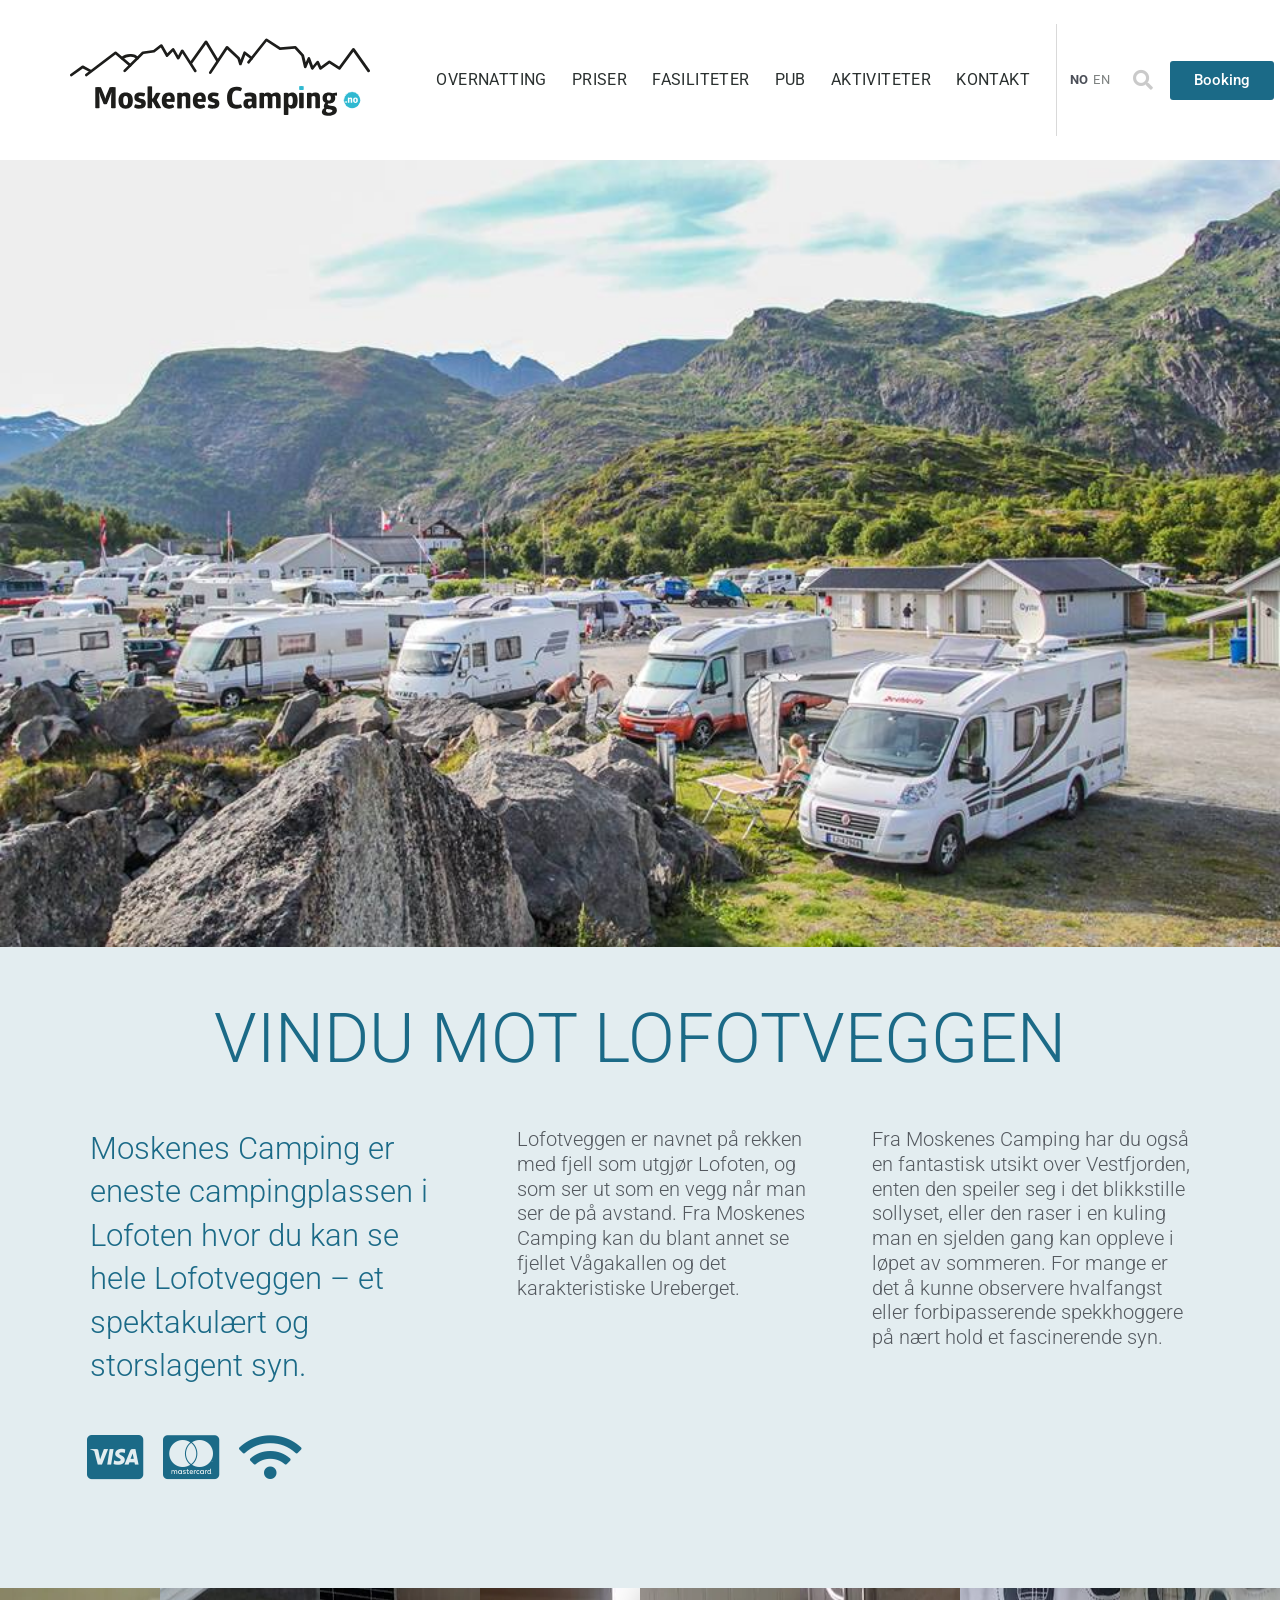
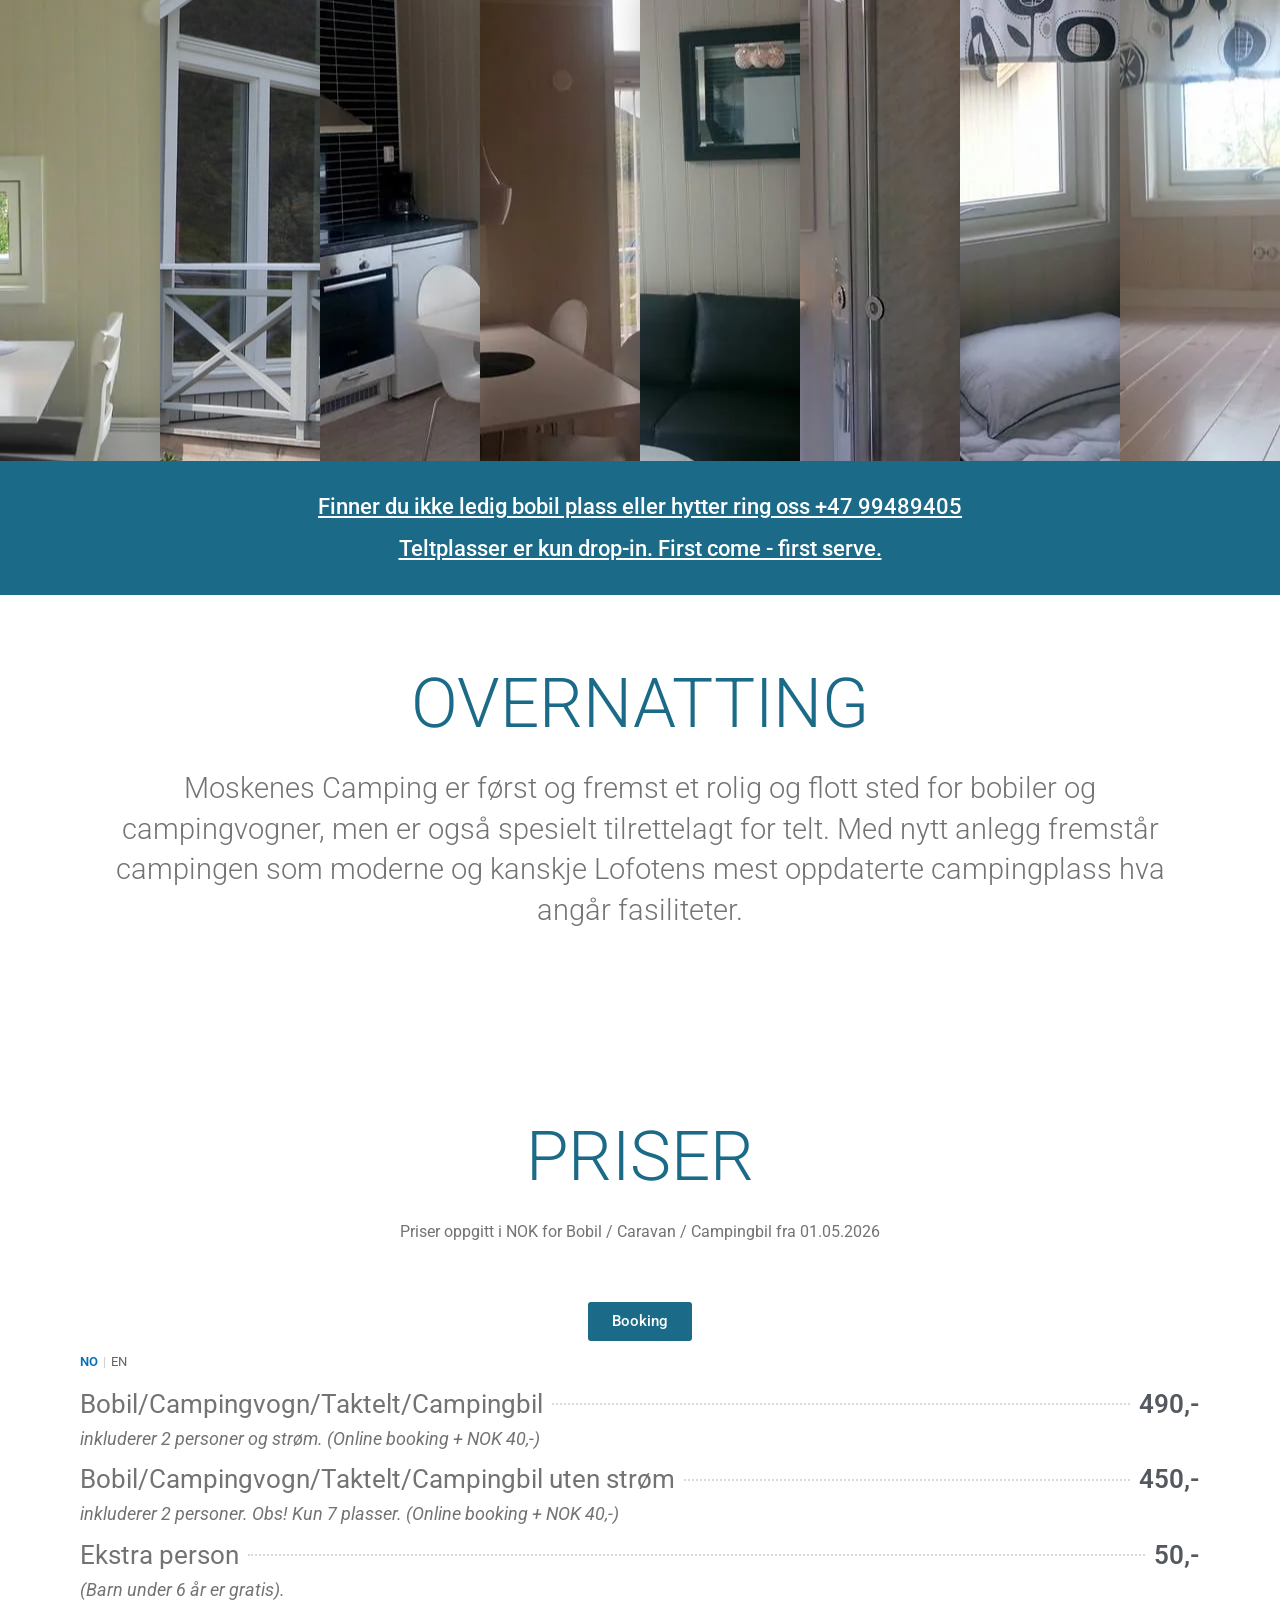
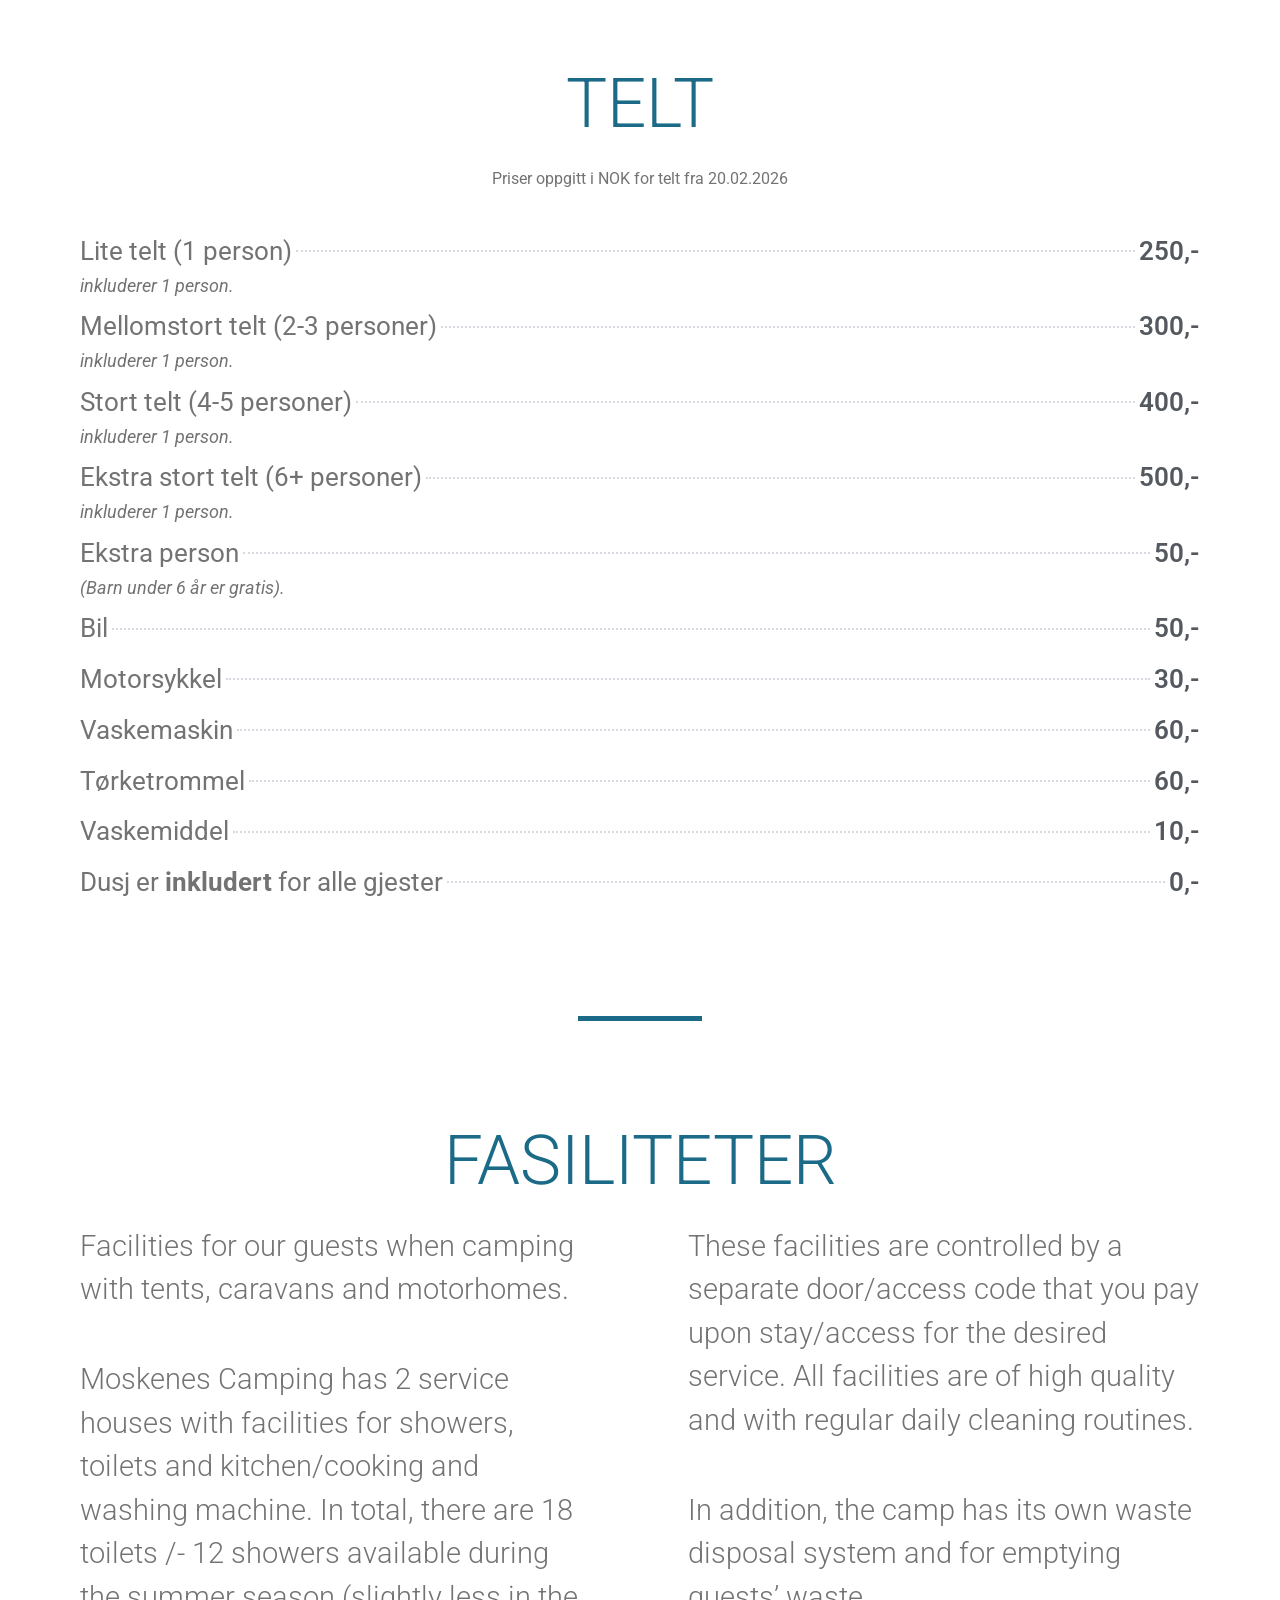
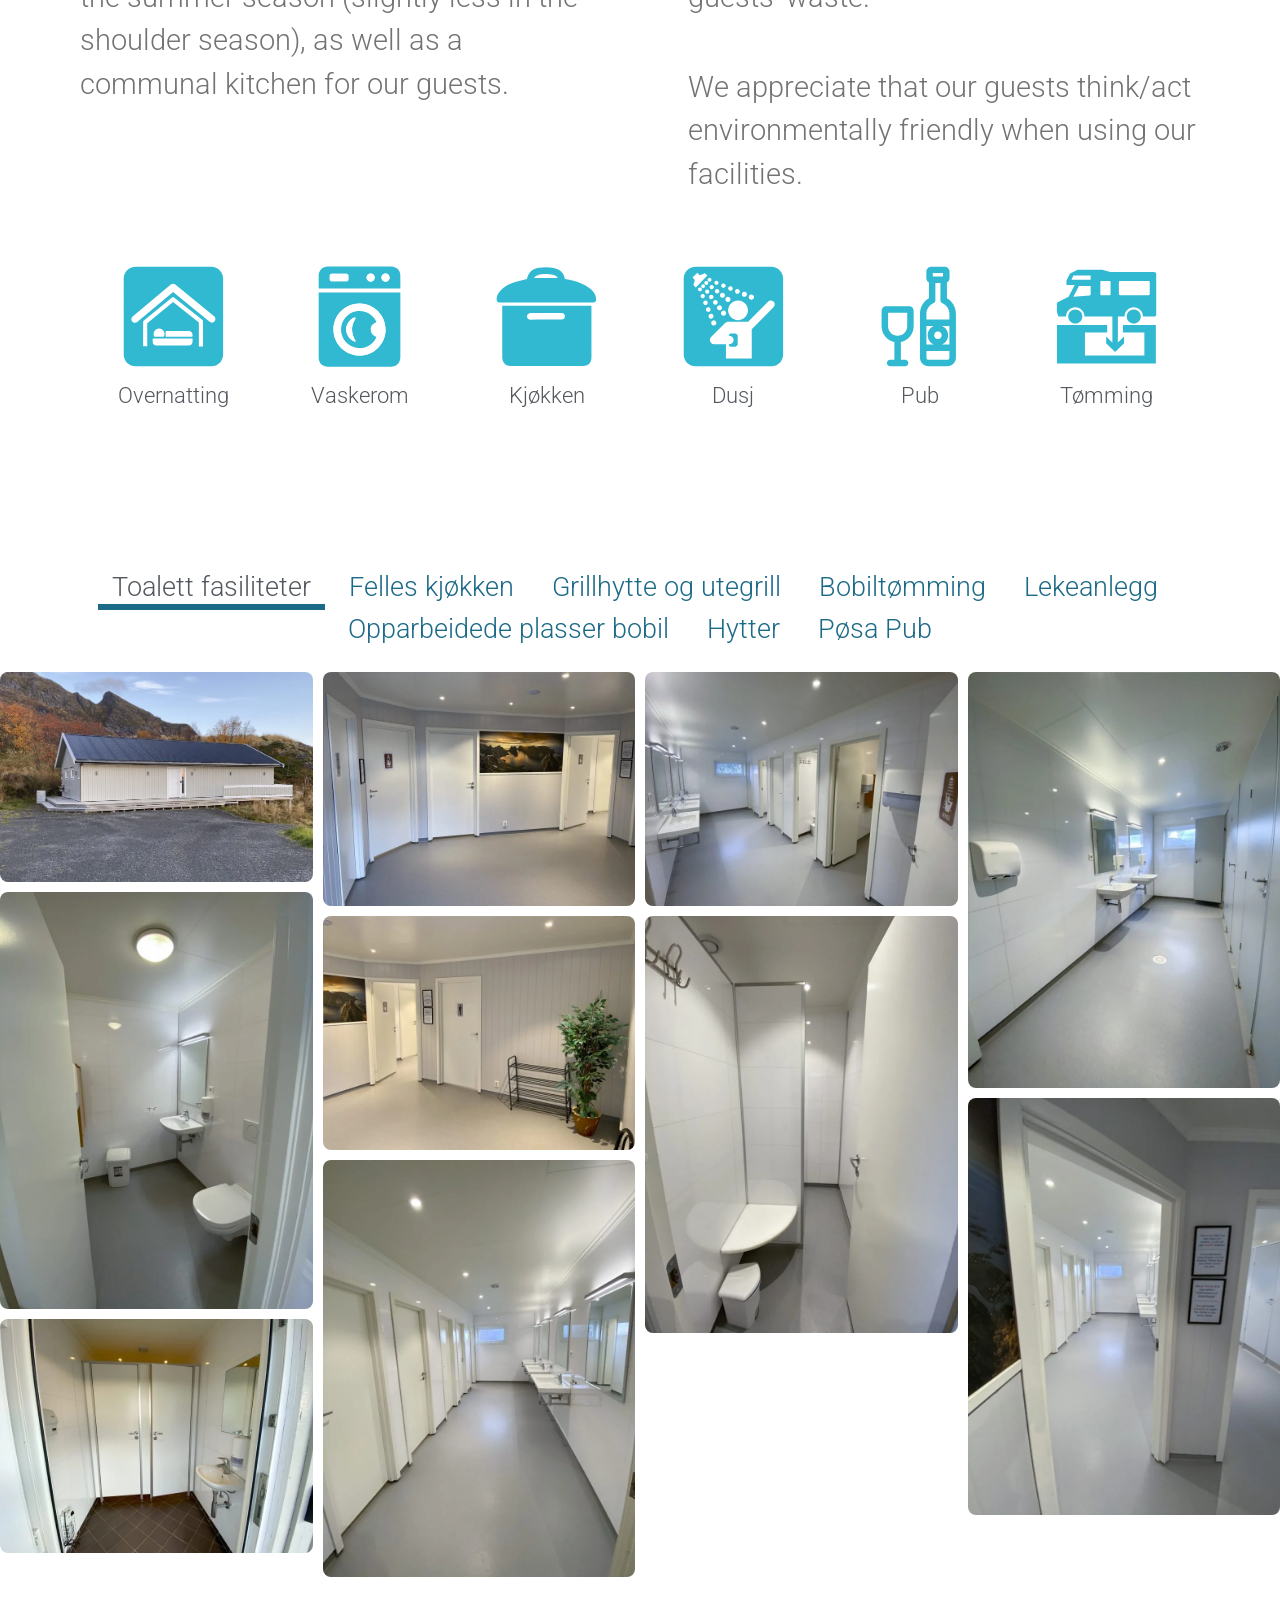
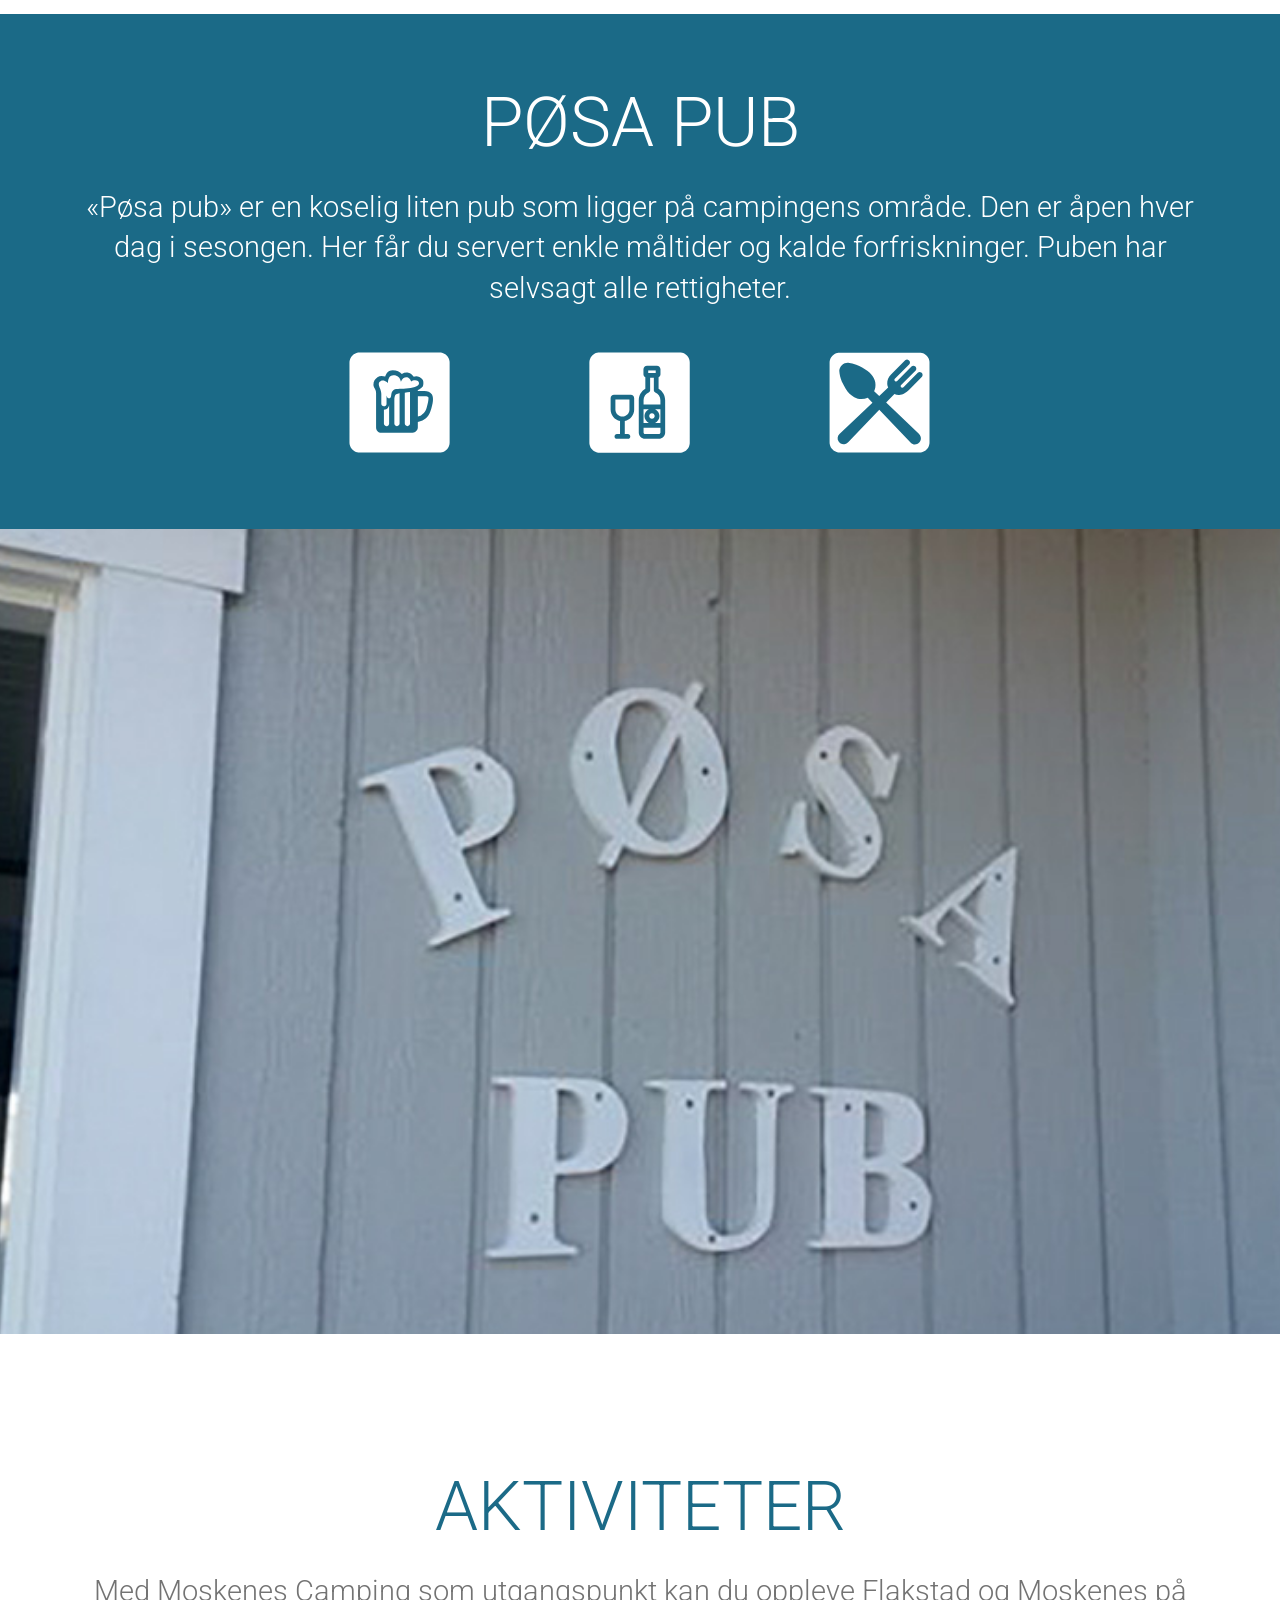
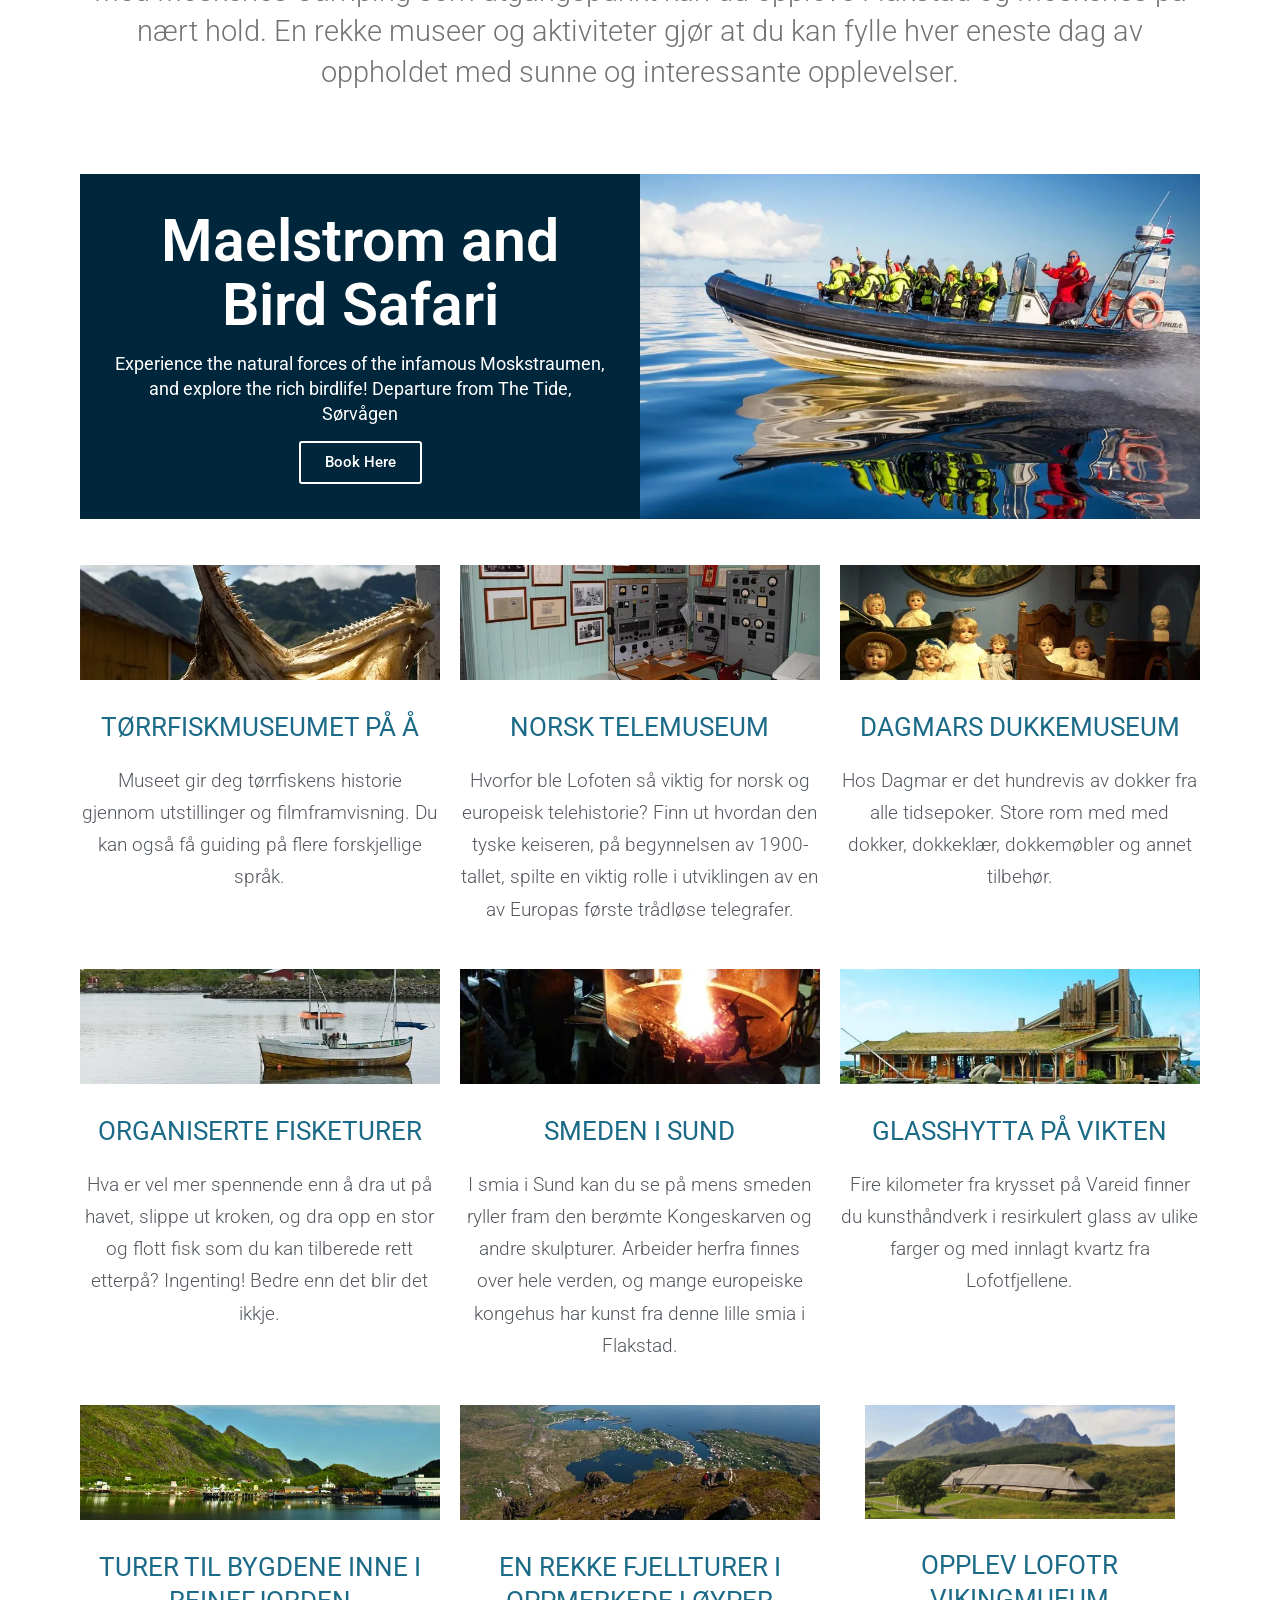
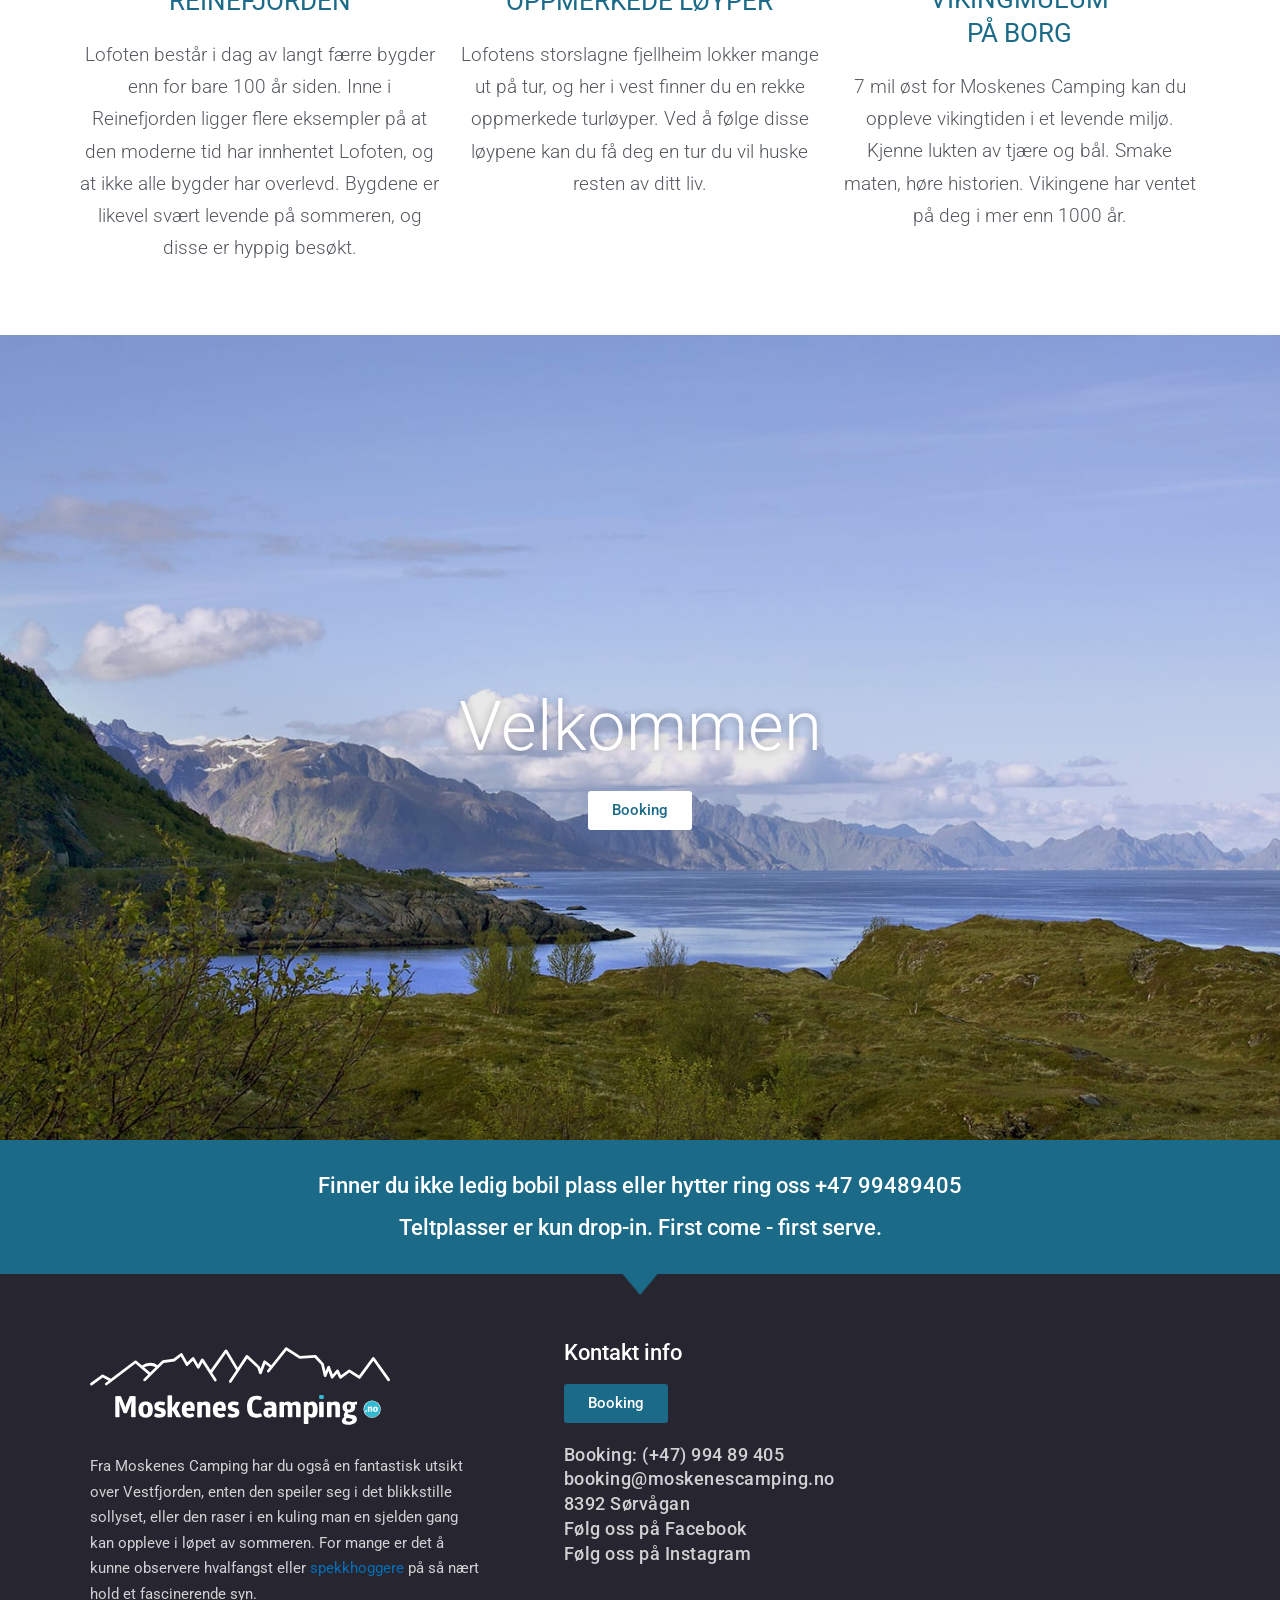
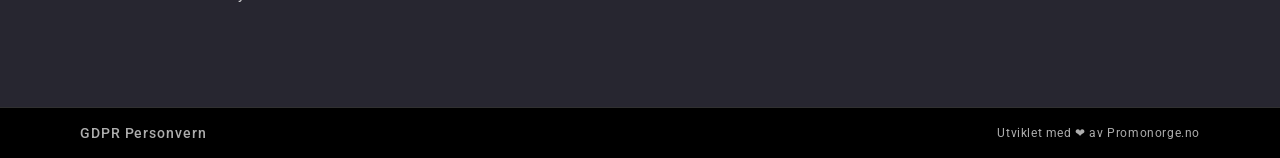
==== commit cc934c4e: "Polish facility gallery tabs, header spacing, and language switcher - Facility gallery filter "tabs"" ====
--- a/index.html
+++ b/index.html
@@ -177,7 +177,7 @@
 <li class="menu-item menu-item-type-custom menu-item-object-custom menu-item-222"><a href="#fasiliteter" class="elementor-item elementor-item-anchor menu-link">Fasiliteter</a></li>
 <li class="menu-item menu-item-type-custom menu-item-object-custom menu-item-13"><a href="#posapub" class="elementor-item elementor-item-anchor menu-link">Pub</a></li>
 <li class="menu-item menu-item-type-custom menu-item-object-custom menu-item-17"><a href="#aktiviteter" class="elementor-item elementor-item-anchor menu-link">Aktiviteter</a></li>
-<li class="menu-item menu-item-type-custom menu-item-object-custom menu-item-16"><a href="#kontaktoss" class="elementor-item elementor-item-anchor menu-link">Kontakt</a></li><li class="menu-item"><a href="index.html" class="elementor-item menu-link" hreflang="nb" style="font-weight:700;">NO</a>&nbsp;/&nbsp;<a href="en/index.html" class="elementor-item menu-link" hreflang="en">EN</a></li>
+<li class="menu-item menu-item-type-custom menu-item-object-custom menu-item-16"><a href="#kontaktoss" class="elementor-item elementor-item-anchor menu-link">Kontakt</a></li><li class="menu-item lang-switch" style="display:flex;align-items:center;margin-inline-start:14px;padding-inline-start:14px;border-inline-start:1px solid rgba(0,0,0,.15);"><a href="index.html" class="elementor-item menu-link" hreflang="nb" style="font-weight:700;color:inherit;padding:4px 6px;font-size:.85em;letter-spacing:.03em;">NO</a><a href="en/index.html" class="elementor-item menu-link" hreflang="en" style="opacity:.6;padding:4px 6px;font-size:.85em;letter-spacing:.03em;">EN</a></li>
 </ul>			</nav>
 					<div class="elementor-menu-toggle" role="button" tabindex="0" aria-label="Menu Toggle" aria-expanded="false">
 			<i aria-hidden="true" role="presentation" class="elementor-menu-toggle__icon--open eicon-menu-bar"></i><i aria-hidden="true" role="presentation" class="elementor-menu-toggle__icon--close eicon-close"></i>		</div>
@@ -187,7 +187,7 @@
 <li class="menu-item menu-item-type-custom menu-item-object-custom menu-item-222"><a href="#fasiliteter" class="elementor-item elementor-item-anchor menu-link" tabindex="-1">Fasiliteter</a></li>
 <li class="menu-item menu-item-type-custom menu-item-object-custom menu-item-13"><a href="#posapub" class="elementor-item elementor-item-anchor menu-link" tabindex="-1">Pub</a></li>
 <li class="menu-item menu-item-type-custom menu-item-object-custom menu-item-17"><a href="#aktiviteter" class="elementor-item elementor-item-anchor menu-link" tabindex="-1">Aktiviteter</a></li>
-<li class="menu-item menu-item-type-custom menu-item-object-custom menu-item-16"><a href="#kontaktoss" class="elementor-item elementor-item-anchor menu-link" tabindex="-1">Kontakt</a></li><li class="menu-item"><a href="index.html" class="elementor-item menu-link" hreflang="nb" style="font-weight:700;" tabindex="-1">NO</a>&nbsp;/&nbsp;<a href="en/index.html" class="elementor-item menu-link" hreflang="en" tabindex="-1">EN</a></li>
+<li class="menu-item menu-item-type-custom menu-item-object-custom menu-item-16"><a href="#kontaktoss" class="elementor-item elementor-item-anchor menu-link" tabindex="-1">Kontakt</a></li><li class="menu-item lang-switch" style="display:flex;align-items:center;margin-top:10px;padding-top:10px;border-top:1px solid rgba(0,0,0,.15);"><a href="index.html" class="elementor-item menu-link" hreflang="nb" style="font-weight:700;color:inherit;padding:4px 6px;font-size:.85em;letter-spacing:.03em;" tabindex="-1">NO</a><a href="en/index.html" class="elementor-item menu-link" hreflang="en" style="opacity:.6;padding:4px 6px;font-size:.85em;letter-spacing:.03em;" tabindex="-1">EN</a></li>
 </ul>			</nav>
 						</div>
 				</div>
--- a/content/wp-content/themes/astra/assets/css/minified/style-flex.min3940.css
+++ b/content/wp-content/themes/astra/assets/css/minified/style-flex.min3940.css
@@ -0,0 +1,3 @@
+@charset "UTF-8";a,abbr,acronym,address,applet,big,blockquote,body,caption,cite,code,dd,del,dfn,div,dl,dt,em,fieldset,font,form,h1,h2,h3,h4,h5,h6,html,iframe,ins,kbd,label,legend,li,object,ol,p,pre,q,s,samp,small,span,strike,strong,sub,sup,table,tbody,td,tfoot,th,thead,tr,tt,ul,var{border:0;font-size:100%;font-style:inherit;font-weight:inherit;margin:0;outline:0;padding:0;vertical-align:baseline}html{-webkit-text-size-adjust:100%}body{margin:0}article,aside,details,figcaption,figure,footer,header,main,menu,nav,section,summary{display:block}audio,canvas,progress,video{display:inline-block;vertical-align:baseline}audio:not([controls]){display:none;height:0}[hidden],template{display:none}a{background-color:transparent}a:active{outline:0}a,a:focus,a:hover,a:visited{text-decoration:none}abbr[title]{border-bottom:1px dotted}b,strong{font-weight:700}dfn{font-style:italic}mark{background:#ff0;color:#000}small{font-size:80%}sub,sup{font-size:75%;line-height:0;position:relative;vertical-align:baseline}sup{top:-.5em}sub{bottom:-.25em}img{border:0}figure{margin:0}hr{box-sizing:content-box;height:0}pre{overflow:auto}code,kbd,pre,samp{font-size:1em}button,input,optgroup,select,textarea{color:inherit;font:inherit;margin:0}button,select{text-transform:none}button,html input[type=button],input[type=reset],input[type=submit]{-webkit-appearance:button;cursor:pointer}button[disabled],html input[disabled]{cursor:default}button::-moz-focus-inner,input::-moz-focus-inner{border:0;padding:0}input{line-height:normal}input[type=checkbox],input[type=radio]{box-sizing:border-box;padding:0}input[type=number]::-webkit-inner-spin-button,input[type=number]::-webkit-outer-spin-button{height:auto}input[type=search]{-webkit-appearance:textfield;box-sizing:content-box}#comments .submit,.search .search-submit{padding:10px 15px;border-radius:2px;line-height:1.8571428571;border:0}.archive .no-results .ast-search-submit,.search .site-main .ast-search-submit{display:none}input[type=search]::-webkit-search-cancel-button,input[type=search]::-webkit-search-decoration{-webkit-appearance:none}fieldset{border:1px solid var(--ast-border-color);margin:0 0;padding:.35em .625em .75em}legend{border:0;padding:0}fieldset legend{margin-bottom:1.5em;padding:0 .5em}textarea{overflow:auto}optgroup{font-weight:700}table{border-collapse:collapse;border-spacing:0}td,th{padding:0}/*!
+ * Bootstrap v4.0.0-alpha.2 (https://getbootstrap.com)
+ */.ast-container{max-width:100%}.ast-container,.ast-container-fluid{margin-left:auto;margin-right:auto;padding-left:20px;padding-right:20px}.ast-row{margin-left:-20px;margin-right:-20px}@media (min-width:768px) and (max-width:921px){.blog-layout-2 .ast-width-md-6,.blog-layout-3 .ast-width-md-6{float:none;width:100%}}@media (min-width:769px) and (max-width:921px){.blog-layout-2,.blog-layout-3{flex-direction:unset}}@media (max-width:768px){.blog-layout-3{flex-direction:column}}.ast-grid-common-col{position:relative;min-height:1px;padding-left:20px;padding-right:20px}.ast-float{float:left}@media (max-width:992px){.ast-width-sm-25{width:25%}.ast-width-md-50{width:50%}}@media (max-width:768px){.ast-width-md-25{width:25%}}.ast-full-width{width:100%}.ast-width-50{width:50%}@media (min-width:768px){.ast-width-md-4{width:33.3333333333%}.ast-width-md-16{width:16.6666666667%}.ast-width-md-6{width:50%;float:left}.ast-width-md-3{width:25%}.ast-width-md-66{width:66.6666666667%}}@media (min-width:769px){.ast-width-md-20{width:20%}}@media (min-width:992px){.ast-width-lg-33{width:33.3333333333%}.ast-width-lg-16{width:16.6666666667%}.ast-width-lg-50{width:50%}.ast-width-lg-66{width:66.6666666667%}}h1,h2,h3,h4,h5,h6{clear:both}.entry-content :where(h1),h1{color:#808285;font-size:2em;line-height:1.2}.entry-content :where(h2),h2{color:#808285;font-size:1.7em;line-height:1.3}.entry-content :where(h3),h3{color:#808285;font-size:1.5em;line-height:1.4}.entry-content :where(h4),h4{color:#808285;line-height:1.5;font-size:1.3em}.entry-content :where(h5),h5{color:#808285;line-height:1.6;font-size:1.2em}.entry-content :where(h6),h6{color:#808285;line-height:1.7;font-size:1.1em}html{box-sizing:border-box}*,:after,:before{box-sizing:inherit}body{color:#808285;background:#fff;font-style:normal}ol,ul{margin:0 0 1.5em 3em}ul{list-style:disc}ol{list-style:decimal}li>ol,li>ul{margin-bottom:0;margin-left:1.5em}dt{font-weight:600}dd{margin:0 1.5em 1em}b,strong{font-weight:700}cite,dfn,em,i{font-style:italic}blockquote,q{quotes:"" ""}blockquote:after,blockquote:before,q:after,q:before{content:""}blockquote{border-left:5px solid var(--ast-border-color);padding:20px;font-size:1.2em;font-style:italic;margin:0 0 1.5em;position:relative}address{margin:0 0 1.5em}address,cite{font-style:italic}abbr,acronym{border-bottom:1px dotted #666;cursor:help}pre{background:var(--ast-code-block-background);font-family:"Courier 10 Pitch",Courier,monospace;margin-bottom:1.6em;overflow:auto;max-width:100%;padding:1.6em}code,kbd,tt,var{font:1em Monaco,Consolas,"Andale Mono","DejaVu Sans Mono",monospace}img{height:auto;max-width:100%}hr{background-color:#ccc;border:0;height:1px;margin-bottom:1.5em}.ast-button,.button,button,input,select,textarea{color:#808285;font-weight:400;font-size:100%;margin:0;vertical-align:baseline}button,input{line-height:normal}.normal-search{margin-right:-5px}big{font-size:125%}ins,mark{background:0 0;text-decoration:none}table,td,th{border:1px solid var(--ast-border-color)}table{border-collapse:separate;border-spacing:0;border-width:1px 0 0 1px;margin:0 0 1.5em;width:100%}th{font-weight:600}td,th{padding:.7em 1em;border-width:0 1px 1px 0}.ast-button,.button,button,input[type=button],input[type=reset],input[type=submit]{border:1px solid;border-color:var(--ast-border-color);border-radius:2px;background:#e6e6e6;padding:.6em 1em .4em;color:#fff}.ast-button:focus,.ast-button:hover,.button:focus,.button:hover,button:focus,button:hover,input[type=button]:focus,input[type=button]:hover,input[type=reset]:focus,input[type=reset]:hover,input[type=submit]:focus,input[type=submit]:hover{color:#fff;border-color:var(--ast-border-color)}.ast-button:active,.ast-button:focus,.button:active,.button:focus,button:active,button:focus,input[type=button]:active,input[type=button]:focus,input[type=reset]:active,input[type=reset]:focus,input[type=submit]:active,input[type=submit]:focus{border-color:var(--ast-border-color);outline:0}input[type=email],input[type=password],input[type=search],input[type=tel],input[type=text],input[type=url],textarea{color:#666;border:1px solid var(--ast-border-color);border-radius:2px;-webkit-appearance:none}input[type=email]:focus,input[type=password]:focus,input[type=search]:focus,input[type=tel]:focus,input[type=text]:focus,input[type=url]:focus,textarea:focus{color:#111}textarea{padding-left:3px;width:100%}a{color:#4169e1}a:focus,a:hover{color:#191970}a:focus{outline:thin dotted}a:hover{outline:0}.screen-reader-text{border:0;clip:rect(1px,1px,1px,1px);height:1px;margin:-1px;overflow:hidden;padding:0;position:absolute;width:1px;word-wrap:normal!important}.screen-reader-text:focus{background-color:#f1f1f1;border-radius:2px;box-shadow:0 0 2px 2px rgba(0,0,0,.6);clip:auto!important;color:#21759b;display:block;font-size:12.25px;font-size:.875rem;height:auto;left:5px;line-height:normal;padding:15px 23px 14px;text-decoration:none;top:5px;width:auto;z-index:100000}.alignleft{display:inline;float:left;margin-right:1.5em}.alignright{display:inline;float:right;margin-left:1.5em}.aligncenter{clear:both;text-align:center;display:block;margin-left:auto;margin-right:auto}#primary:after,#primary:before,#secondary:after,#secondary:before,.ast-container:after,.ast-container:before,.ast-row:after,.ast-row:before,.clear:after,.clear:before,.sidebar-main:after,.sidebar-main:before,.site-content:after,.site-content:before,.site-footer:after,.site-footer:before,.site-header:after,.site-header:before,.site-main:after,.site-main:before{content:"";display:table}#primary:after,#secondary:after,.ast-container:after,.ast-row:after,.clear:after,.sidebar-main:after,.site-content:after,.site-footer:after,.site-header:after,.site-main:after{clear:both}.entry-content[data-ast-blocks-layout]>embed,.entry-content[data-ast-blocks-layout]>iframe,.entry-content[data-ast-blocks-layout]>object,embed,iframe,object{max-width:100%}.wp-caption{margin-bottom:1.5em;max-width:100%}.wp-caption img[class*=wp-image-]{display:block;margin-left:auto;margin-right:auto}.wp-caption .wp-caption-text{margin:.8075em 0}.wp-caption-text{text-align:center}::selection{color:#fff;background:#0274be}body:not(.logged-in){position:relative}body{-webkit-font-smoothing:antialiased;-moz-osx-font-smoothing:grayscale}#page{position:relative}a,a:focus{text-decoration:none}.secondary a *,.site-footer a *,.site-header a *,a{transition:all .2s linear}.capitalize{text-transform:uppercase}img{vertical-align:middle}.entry-content :where(h1,h2,h3,h4,h5,h6){margin-bottom:20px}p{margin-bottom:1.75em}blockquote{margin:1.5em 1em 1.5em 3em;font-size:1.1em;line-height:inherit;position:relative}.ast-button,.button,input[type=button],input[type=submit]{border-radius:0;padding:18px 30px;border:0;box-shadow:none;text-shadow:none}.ast-button:hover,.button:hover,input[type=button]:hover,input[type=submit]:hover{box-shadow:none}.ast-button:active,.ast-button:focus,.button:active,.button:focus,input[type=button]:active,input[type=button]:focus,input[type=submit]:active,input[type=submit]:focus{box-shadow:none}.site-title{font-weight:400}.site-description,.site-title{margin-bottom:0}.site-description a,.site-description:focus a,.site-description:hover a,.site-title a,.site-title:focus a,.site-title:hover a{transition:all .2s linear}.site-title a,.site-title a:focus,.site-title a:hover,.site-title a:visited{color:#222}.site-description a,.site-description a:focus,.site-description a:hover,.site-description a:visited{color:#999}.search-form .search-field{outline:0}.ast-search-menu-icon{position:relative;z-index:3}.site .skip-link{background-color:#f1f1f1;box-shadow:0 0 1px 1px rgba(0,0,0,.2);color:#21759b;display:block;font-family:Montserrat,"Helvetica Neue",sans-serif;font-size:14px;font-weight:700;left:-9999em;outline:0;padding:15px 23px 14px;text-decoration:none;text-transform:none;top:-9999em}.site .skip-link:focus{clip:auto;height:auto;left:6px;top:7px;width:auto;z-index:100000;outline:thin dotted}.logged-in .site .skip-link{box-shadow:0 0 2px 2px rgba(0,0,0,.2);font-family:"Open Sans",sans-serif}input,select{line-height:1}.ast-button,.ast-custom-button,body,button,input[type=button],input[type=submit],textarea{line-height:1.8571428571}.site-title a{line-height:1.2}.site-header .site-description{line-height:1.5}.ast-single-post .entry-title,.ast-single-post .entry-title a{line-height:1.2}.entry-title,.entry-title a{font-weight:var(--ast-blog-title-font-weight,normal)}.ast-oembed-container{position:relative;padding-top:56.25%;height:0;overflow:hidden;max-width:100%;height:auto}.ast-oembed-container embed,.ast-oembed-container iframe,.ast-oembed-container object{position:absolute;top:0;left:0;width:100%;height:100%}.ast-hidden{display:none!important}body{background-color:#fff}#page{display:block}#primary,#secondary{display:block;position:relative;float:left;width:100%}#primary{margin:4em 0}.ast-separate-container{background-color:#f5f5f5}.ast-separate-container #primary{padding:4em 0;margin:0;border:0}.ast-separate-container .site-main>.ast-row{margin-left:0;margin-right:0}.ast-separate-container .ast-article-post,.ast-separate-container .ast-article-single:not(.ast-related-post){background-color:#fff}.ast-separate-container .ast-article-post,.ast-separate-container .ast-article-single{border-bottom:1px solid var(--ast-border-color);margin:0;padding:5.34em 6.67em}.ast-separate-container .blog-layout-1{padding:0;border-bottom:0}.ast-separate-container .ast-article-single{border-bottom:0}@media (max-width:1200px){.ast-separate-container .ast-article-post,.ast-separate-container .ast-article-single{margin:0;padding:3.34em 2.4em}}.ast-page-builder-template .hentry{margin:0}.ast-page-builder-template .site-content>.ast-container{max-width:100%;padding:0}.ast-page-builder-template .site-content #primary{padding:0;margin:0}.ast-page-builder-template .no-results{text-align:center;margin:4em auto}.ast-page-builder-template .entry-header.ast-no-title.ast-no-thumbnail{margin-top:0}.ast-page-builder-template .entry-header{margin-top:4em;margin-left:auto;margin-right:auto;padding-left:20px;padding-right:20px}.ast-page-builder-template .entry-header.ast-header-without-markup{margin-top:0;margin-bottom:0}.ast-page-builder-template .entry-header.ast-no-title.ast-no-meta{margin-bottom:0}.ast-page-builder-template.single .post-navigation{padding-bottom:2em}.ast-page-builder-template .ast-archive-description{margin-top:4em;margin-left:auto;margin-right:auto;padding-left:20px;padding-right:20px}@media (min-width:993px){.ast-separate-container #primary,.ast-separate-container.ast-left-sidebar #primary,.ast-separate-container.ast-right-sidebar #primary{margin:4em 0;padding:0}.ast-right-sidebar #primary{padding-right:60px}.ast-left-sidebar #primary{padding-left:60px}}@media (max-width:992px){.ast-separate-container #primary,.ast-separate-container.ast-left-sidebar #primary,.ast-separate-container.ast-right-sidebar #primary{padding-left:0;padding-right:0}.ast-right-sidebar #primary{padding-right:30px}.ast-left-sidebar #primary{padding-left:30px}}.ast-search-icon .astra-search-icon{font-size:1.3em}.main-navigation{height:100%;-js-display:inline-flex;display:inline-flex}.main-navigation ul{list-style:none;margin:0;padding-left:0;position:relative}.main-header-menu .menu-link,.main-header-menu>a{text-decoration:none;padding:0 1em;display:inline-block;transition:all .2s linear}.main-header-menu .menu-item{position:relative}.main-header-menu .menu-item.focus>.sub-menu,.main-header-menu .menu-item:hover>.sub-menu,.main-header-menu .menu-item>.sub-menu.toggled-on{right:auto;left:0;visibility:visible}.main-header-menu .menu-item.focus>.sub-menu .sub-menu.toggled-on,.main-header-menu .menu-item:hover>.sub-menu .sub-menu.toggled-on,.main-header-menu .menu-item>.sub-menu.toggled-on .sub-menu.toggled-on{left:100%;right:auto;visibility:visible}.main-header-menu .ast-left-align-sub-menu.focus>.sub-menu,.main-header-menu .ast-left-align-sub-menu:hover>.sub-menu{right:0;left:auto}@media (min-width:769px){.main-header-menu .ast-sub-menu-goes-outside.focus>.sub-menu,.main-header-menu .ast-sub-menu-goes-outside:hover>.sub-menu{left:-100%}.main-header-menu .ast-left-align-sub-menu .sub-menu .menu-item.focus>.sub-menu,.main-header-menu .ast-left-align-sub-menu .sub-menu .menu-item:hover>.sub-menu{left:-100%}}.main-header-menu .sub-menu{width:240px;background:#fff;left:-999em;position:absolute;top:100%;z-index:99999;visibility:hidden}@media (min-width:769px){.main-header-menu .sub-menu .menu-item.focus>.sub-menu,.main-header-menu .sub-menu .menu-item:hover>.sub-menu{left:100%;right:auto}.main-header-menu .sub-menu .ast-left-align-sub-menu.focus>.sub-menu,.main-header-menu .sub-menu .ast-left-align-sub-menu:focus * .sub-menu,.main-header-menu .sub-menu .ast-left-align-sub-menu:hover * .sub-menu,.main-header-menu .sub-menu .ast-left-align-sub-menu:hover>.sub-menu{left:-100%}.main-header-menu .sub-menu .main-header-menu .ast-sub-menu-goes-outside.focus>.sub-menu,.main-header-menu .sub-menu .main-header-menu .ast-sub-menu-goes-outside:hover>.sub-menu{left:-100%}}.main-header-menu .sub-menu .menu-link{padding:.9em 1em;display:block;word-wrap:break-word}.main-header-menu .sub-menu .menu-item:not(.menu-item-has-children) .menu-link .icon-arrow:first-of-type{display:none}#ast-desktop-header .main-header-menu .sub-menu .menu-item.menu-item-has-children>.menu-link .icon-arrow{display:none}#ast-desktop-header .main-header-menu .sub-menu .menu-item.menu-item-has-children>.menu-link .ast-header-navigation-arrow{position:absolute;right:.6em;top:50%;transform:translate(0,-50%) rotate(270deg)}#ast-desktop-header .main-header-menu .sub-menu .menu-item.menu-item-has-children>.menu-link .ast-header-navigation-arrow .icon-arrow{display:block}#ast-desktop-header .main-header-menu .sub-menu .menu-item.menu-item-has-children>.menu-link .ast-header-navigation-arrow .icon-arrow svg{margin:0}#ast-desktop-header .account-main-navigation .sub-menu .menu-item.menu-item-has-children>.menu-link .ast-header-navigation-arrow{transform:translate(0,-50%) rotate(360deg)}.main-header-menu .sub-menu .sub-menu{top:0}.submenu-with-border .sub-menu{border-width:1px;border-style:solid}.submenu-with-border .sub-menu .menu-link{border-width:0 0 1px;border-style:solid}.submenu-with-border .sub-menu .sub-menu{top:-2px}.ast-desktop .submenu-with-border .sub-menu>.menu-item:last-child>.menu-link{border-bottom-style:none}.ast-header-break-point .main-navigation{padding-left:0}.ast-header-break-point .main-navigation ul .menu-item .menu-link{padding:0 20px;display:inline-block;width:100%;border:0;border-bottom-width:1px;border-style:solid;border-color:var(--ast-border-color)}.ast-header-break-point .main-navigation ul .menu-item .menu-link .icon-arrow:first-of-type{margin-right:5px}.ast-header-break-point .main-navigation ul .sub-menu .menu-item:not(.menu-item-has-children) .menu-link .icon-arrow:first-of-type{display:inline}.ast-header-break-point .main-navigation .sub-menu .menu-item .menu-link{padding-left:30px}.ast-header-break-point .main-navigation .sub-menu .menu-item .menu-item .menu-link{padding-left:40px}.ast-header-break-point .main-navigation .sub-menu .menu-item .menu-item .menu-item .menu-link{padding-left:50px}.ast-header-break-point .main-navigation .sub-menu .menu-item .menu-item .menu-item .menu-item .menu-link{padding-left:60px}.ast-header-break-point .main-header-menu{background-color:#f9f9f9;border-top-width:0}.ast-header-break-point .main-header-menu .sub-menu{background-color:#f9f9f9;position:static;opacity:1;visibility:visible;border:0;width:auto}.ast-header-break-point .main-header-menu .sub-menu .ast-left-align-sub-menu.focus>.sub-menu,.ast-header-break-point .main-header-menu .sub-menu .ast-left-align-sub-menu:hover>.sub-menu{left:0}.ast-header-break-point .main-header-menu .ast-sub-menu-goes-outside.focus>.sub-menu,.ast-header-break-point .main-header-menu .ast-sub-menu-goes-outside:hover>.sub-menu{left:0}.ast-header-break-point .submenu-with-border .sub-menu{border:0}.ast-header-break-point .dropdown-menu-toggle{display:none}.ast-mobile-menu-buttons{display:none}.ast-button-wrap{display:inline-block}.ast-button-wrap button{box-shadow:none;border:none}.ast-button-wrap .menu-toggle{padding:0;width:2.2em;height:2.1em;font-size:1.5em;font-weight:400;border-radius:2px;-webkit-font-smoothing:antialiased;-moz-osx-font-smoothing:grayscale;vertical-align:middle;line-height:1.8571428571}.ast-button-wrap .menu-toggle.main-header-menu-toggle{padding:0 .5em;width:auto;text-align:center}.ast-button-wrap .menu-toggle.main-header-menu-toggle .mobile-menu{font-size:15px;font-size:1rem;font-weight:600}.ast-button-wrap .menu-toggle .menu-toggle-icon{font-style:normal;display:inline-block;vertical-align:middle;line-height:2.05}.ast-button-wrap .menu-toggle .menu-toggle-icon:before{content:"\e5d2";font-family:Astra;text-decoration:inherit}.ast-button-wrap .menu-toggle .icon-menu-bars svg:nth-child(2){display:none}.ast-button-wrap .menu-toggle.toggled .menu-toggle-icon:before{content:"\e5cd"}.ast-button-wrap .menu-toggle.toggled .icon-menu-bars svg:first-child{display:none}.ast-button-wrap .menu-toggle.toggled .icon-menu-bars svg:nth-child(2){display:block}.ast-button-wrap .menu-toggle .mobile-menu-wrap{display:inline-block}.ast-button-wrap .menu-toggle:focus{outline:thin dotted}.header-main-layout-1 .ast-main-header-bar-alignment{margin-left:auto}.site-navigation{height:100%}.site-header .menu-link *{transition:none}.ast-icon.icon-arrow svg{height:.6em;width:.6em;position:relative;margin-left:10px}.ast-icon.icon-search svg{height:1em;width:.9em;margin-top:3px;margin-right:2px}.ast-header-break-point .user-select{clear:both}.ast-header-break-point .ast-mobile-menu-buttons{display:block;align-self:center}.ast-header-break-point .main-header-bar-navigation{flex:auto}.ast-header-break-point .ast-main-header-bar-alignment{display:block;width:100%;flex:auto;order:4}.ast-header-break-point .ast-icon.icon-arrow svg{height:.85em;width:.95em;position:relative;margin-left:10px}.site-main .comment-navigation,.site-main .post-navigation,.site-main .posts-navigation{margin:0 0 1.5em;overflow:hidden}.comment-navigation .nav-previous,.post-navigation .nav-previous,.posts-navigation .nav-previous{position:relative;text-align:left}.comment-navigation .nav-next,.post-navigation .nav-next,.posts-navigation .nav-next{grid-column-start:2;text-align:right}.ast-icon svg:not([fill]){fill:currentColor}.post-navigation a{background:0 0;font-size:1.06666rem;font-size:1rem;padding:0 var(--ast-post-nav-space,1.5em);height:2.33333em;line-height:calc(2.33333em - 3px)}.main-header-bar{z-index:1}.header-main-layout-1.ast-primary-menu-disabled .ast-masthead-custom-menu-items{text-align:right}.header-main-layout-1 .main-header-bar-navigation{text-align:right}.header-main-layout-1 .main-header-bar-navigation .sub-menu{text-align:left}.header-main-layout-1 .main-navigation{padding-left:15px;vertical-align:top}.header-main-layout-1 .main-header-container{align-items:stretch}.header-main-layout-2 .main-header-container{display:block}.header-main-layout-2 .site-branding{text-align:center;padding-bottom:1em}.header-main-layout-2 .site-title{justify-content:center}.header-main-layout-2 .main-navigation ul{justify-content:center}.header-main-layout-2 .main-header-bar-navigation{text-align:center}.header-main-layout-2 .main-header-bar-navigation .sub-menu{text-align:left}.header-main-layout-2 .ast-header-custom-item{justify-content:center;line-height:1.8571428571}.header-main-layout-2 .ast-masthead-custom-menu-items{position:relative}.header-main-layout-2 .widget{text-align:center}.ast-header-custom-item-outside .header-main-layout-2 .main-header-container{-js-display:flex;display:flex;justify-content:center}.ast-header-custom-item-outside .header-main-layout-2 .site-branding{flex:0 0 100%}.header-main-layout-3 .ast-site-identity{text-align:right}.header-main-layout-3 .main-header-container{flex-direction:row-reverse;align-items:stretch}.header-main-layout-3 .main-navigation{padding-right:15px}.header-main-layout-3 .main-navigation ul{justify-content:flex-start}.header-main-layout-3 .main-header-bar-navigation{text-align:left}.header-main-layout-3 .ast-header-custom-item{justify-content:flex-start}.header-main-layout-3 .ast-masthead-custom-menu-items{position:relative}.header-main-layout-3 li .ast-search-icon{padding-left:.5em}.header-main-layout-3 .ast-search-menu-icon{left:0;right:0}.header-main-layout-3 li .ast-search-menu-icon{left:1em;right:0}.header-main-layout-3 .main-header-bar .ast-search-menu-icon .search-form{padding:0 0 0 3em}.header-main-layout-3 .main-header-bar .ast-search-menu-icon.slide-search .search-form{left:-1em;right:auto}.ast-header-break-point .header-main-layout-1 .site-branding{padding-right:1em}.ast-header-break-point .header-main-layout-1 .main-header-bar-navigation{text-align:left}.ast-header-break-point .header-main-layout-1 .main-navigation{padding-left:0}.ast-header-break-point .ast-mobile-header-stack .ast-masthead-custom-menu-items{flex:1 1 100%}.ast-header-break-point .ast-mobile-header-stack .site-branding{padding-left:0;padding-right:0;padding-bottom:1em;flex:1 1 100%}.ast-header-break-point .ast-mobile-header-stack .ast-masthead-custom-menu-items,.ast-header-break-point .ast-mobile-header-stack .ast-site-identity,.ast-header-break-point .ast-mobile-header-stack .site-branding,.ast-header-break-point .ast-mobile-header-stack .site-title{justify-content:center;text-align:center}.ast-header-break-point .ast-mobile-header-stack.ast-logo-title-inline .site-title{text-align:left}.ast-header-break-point .ast-mobile-header-stack .ast-mobile-menu-buttons{flex:1 1 100%;text-align:center;justify-content:center}.ast-header-break-point .ast-mobile-header-stack.header-main-layout-3 .main-header-container{flex-direction:initial}.ast-header-break-point .header-main-layout-2 .ast-mobile-menu-buttons{-js-display:flex;display:flex;justify-content:center}.ast-header-break-point .header-main-layout-2 .main-header-bar-navigation,.ast-header-break-point .header-main-layout-2 .widget{text-align:left}.ast-header-break-point.ast-header-custom-item-outside .header-main-layout-3 .main-header-bar .ast-search-icon{margin-right:auto;margin-left:1em}.ast-header-break-point .header-main-layout-3 .main-header-bar .ast-search-menu-icon.slide-search .search-form{right:auto;left:0}.ast-header-break-point .header-main-layout-3.ast-mobile-header-inline .ast-mobile-menu-buttons{justify-content:flex-start}.ast-header-break-point .header-main-layout-3 li .ast-search-menu-icon{left:0}.ast-header-break-point .header-main-layout-3 .site-branding{padding-left:1em;justify-content:flex-end}.ast-header-break-point .header-main-layout-3 .main-navigation{padding-right:0}.ast-logo-title-inline .ast-site-identity{-js-display:inline-flex;display:inline-flex;vertical-align:middle;align-items:center}.ast-logo-title-inline .site-logo-img{padding-right:1em}.ast-logo-title-inline.header-main-layout-2 .site-logo-img+.ast-site-title-wrap .site-title{justify-content:flex-start}body.ast-header-loaded .ast-logo-title-inline .ast-site-identity{transition:all .2s linear}@media (max-width:544px){.ast-header-custom-item-outside .ast-mobile-header-stack .site-branding{padding-right:0}.ast-header-custom-item-outside .ast-mobile-header-stack .site-title{justify-content:center;text-align:center}.ast-header-break-point .ast-mobile-header-stack .ast-mobile-menu-buttons,.ast-header-break-point .ast-mobile-header-stack .site-branding{justify-content:center;text-align:center;padding-bottom:0}}.ast-header-break-point.ast-header-custom-item-outside .ast-mobile-header-inline .site-branding{text-align:left}.ast-header-break-point.ast-header-custom-item-outside .ast-mobile-header-inline .site-title{justify-content:left}.ast-header-break-point.ast-header-custom-item-outside .header-main-layout-2 .ast-mobile-menu-buttons{padding-bottom:1em}.ast-header-break-point .ast-mobile-header-inline .main-header-container,.ast-header-break-point .ast-mobile-header-stack .main-header-container{-js-display:flex;display:flex}.site-header{z-index:99;position:relative}.main-header-container{position:relative}.main-header-bar-wrap{position:relative}.main-header-bar{background-color:#fff;border-bottom-color:var(--ast-border-color);border-bottom-style:solid}.ast-header-break-point .main-header-bar{border:0}.ast-header-break-point .main-header-bar{border-bottom-color:var(--ast-border-color);border-bottom-style:solid}.main-header-bar{margin-left:auto;margin-right:auto}.ast-desktop .main-header-menu.ast-menu-shadow .sub-menu{box-shadow:0 4px 10px -2px rgba(0,0,0,.1)}.ast-header-custom-item-inside .button-custom-menu-item .menu-link{display:none}.ast-header-custom-item-inside.ast-header-break-point .button-custom-menu-item .ast-custom-button-link{display:none}.ast-header-custom-item-inside.ast-header-break-point .button-custom-menu-item .menu-link{display:block}.ast-header-custom-item-inside.ast-header-break-point .button-custom-menu-item{padding-left:0;padding-right:0;margin-top:0;margin-bottom:0}.ast-theme-transparent-header .post-password-form{margin-top:100px}.nav-style{display:block;padding:0 15px}.site-branding{line-height:1;align-self:center}.ast-no-menu-items .main-navigation{display:none}.ast-menu-toggle{display:none;background:0 0;color:inherit;border-style:dotted;border-color:transparent}.ast-menu-toggle:focus,.ast-menu-toggle:hover{background:0 0;border-color:inherit;color:inherit}.ast-menu-toggle:focus{outline:thin dotted}.ast-main-header-nav-open .main-header-bar{padding-bottom:0}.main-header-bar{z-index:4;position:relative;line-height:4}.main-header-bar .main-header-bar-navigation{height:100%}.main-header-bar .main-header-bar-navigation:empty{padding:0}.main-header-bar .main-header-bar-navigation .sub-menu{line-height:1.45}.main-header-bar .main-header-bar-navigation .menu-item-has-children>.menu-link:after{line-height:normal}.main-header-bar .main-header-bar-navigation .ast-search-icon{display:block;z-index:4;position:relative}.main-header-bar .ast-search-menu-icon .search-form{background-color:#fff}.ast-primary-menu-disabled .main-header-bar .main-header-bar-navigation.toggle-on{padding-top:0}.ast-flyout-menu-enable .main-header-bar .ast-masthead-custom-menu-items .ast-custom-button-link{border:none}.ast-header-break-point.ast-header-custom-item-inside .main-header-bar .ast-search-menu-icon .search-form{visibility:visible;opacity:1;position:relative;right:auto;top:auto;transform:none}.ast-above-header-section .user-select .ast-dropdown-active .slide-search.astra-search-icon,.ast-masthead-custom-menu-items .ast-dropdown-active .slide-search.astra-search-icon,.below-header-user-select .ast-dropdown-active .slide-search.astra-search-icon{color:#757575}.ast-search-menu-icon.slide-search .search-form{backface-visibility:visible;visibility:hidden;opacity:0;transition:all .2s;position:absolute;z-index:3;right:-1em;top:50%;transform:translateY(-50%)}.ast-search-menu-icon.ast-dropdown-active.slide-search .search-form{visibility:visible;opacity:1}.ast-search-menu-icon .search-form{border:1px solid var(--ast-border-color);line-height:normal;padding:0 3em 0 0;border-radius:2px;display:inline-block;backface-visibility:hidden;position:relative;color:inherit;background-color:#fff}.ast-search-menu-icon .astra-search-icon{-js-display:flex;display:flex;line-height:normal}.ast-search-menu-icon .astra-search-icon:focus{outline:0}.ast-search-menu-icon .search-field{border:none;background-color:transparent;transition:width .2s;border-radius:inherit;color:inherit;font-size:inherit;width:0;color:#757575}.ast-search-menu-icon .search-submit{display:none;background:0 0;border:none;font-size:1.3em;color:#757575}.ast-search-menu-icon.ast-dropdown-active{visibility:visible;opacity:1;position:relative}.ast-search-menu-icon.ast-dropdown-active .search-field{width:235px}li.ast-masthead-custom-menu-items{padding:0 1em}li.ast-masthead-custom-menu-items a{padding-left:0;padding-right:0;vertical-align:middle}li.ast-masthead-custom-menu-items a,li.ast-masthead-custom-menu-items a:focus,li.ast-masthead-custom-menu-items a:hover{background:0 0}li.ast-masthead-custom-menu-items .ast-search-icon .astra-search-icon{line-height:1}.ast-search-icon{z-index:4;position:relative;line-height:normal}.ast-primary-menu-disabled.ast-mobile-header-inline .ast-masthead-custom-menu-items{text-align:right}.ast-primary-menu-disabled .ast-masthead-custom-menu-items{flex:1}.ast-primary-menu-disabled.header-main-layout-2 .ast-masthead-custom-menu-items{text-align:center}.ast-primary-menu-disabled.header-main-layout-3 .ast-masthead-custom-menu-items{text-align:left}.ast-masthead-custom-menu-items{padding:0 1em}.search-custom-menu-item{position:relative}.custom-mobile-logo-link{display:none}.ast-site-identity{padding:1em 0}.ast-header-break-point .ast-mobile-header-stack .site-description{text-align:center}.ast-header-break-point .ast-mobile-header-stack.ast-logo-title-inline .site-description{text-align:left}.ast-header-break-point.ast-header-custom-item-outside .ast-primary-menu-disabled .ast-mobile-menu-buttons{display:none}.ast-header-break-point .ast-hide-custom-menu-mobile .ast-masthead-custom-menu-items{display:none}.ast-header-break-point .ast-mobile-header-inline .site-branding{text-align:left;padding-bottom:0}.ast-header-break-point .ast-mobile-header-inline.header-main-layout-3 .site-branding{text-align:right}.ast-header-break-point .site-header .main-header-bar-wrap .site-branding{-js-display:flex;display:flex;flex:1;align-self:center}.ast-header-break-point ul li.ast-masthead-custom-menu-items a{padding:0;display:inline-block;width:auto;border:0}.ast-header-break-point li.ast-masthead-custom-menu-items{padding-left:20px;padding-right:20px;margin-bottom:1em;margin-top:1em}.ast-header-break-point .ast-site-identity{width:100%}.ast-header-break-point .main-header-bar-navigation .menu-item-has-children>.menu-link:after{display:none}.ast-header-break-point .main-header-bar{display:block;line-height:3}.ast-header-break-point .main-header-bar .main-header-bar-navigation{line-height:3;display:none}.ast-header-break-point .main-header-bar .main-header-bar-navigation .sub-menu{line-height:3}.ast-header-break-point .main-header-bar .main-header-bar-navigation .menu-item-has-children .sub-menu{display:none}.ast-header-break-point .main-header-bar .main-header-bar-navigation .menu-item-has-children>.ast-menu-toggle{display:inline-block;position:absolute;font-size:inherit;top:-1px;right:20px;cursor:pointer;-webkit-font-smoothing:antialiased;-moz-osx-font-smoothing:grayscale;padding:0 .907em;font-weight:400;line-height:inherit;transition:all .2s}.ast-header-break-point .main-header-bar .main-header-bar-navigation .ast-submenu-expanded>.ast-menu-toggle .icon-arrow svg,.ast-header-break-point .main-header-bar .main-header-bar-navigation .ast-submenu-expanded>.ast-menu-toggle::before{transform:rotateX(180deg)}.ast-header-break-point .main-header-bar .main-header-bar-navigation .main-header-menu{border-top-width:1px;border-style:solid;border-color:var(--ast-border-color)}.ast-header-break-point.ast-header-custom-item-inside .ast-search-menu-icon{position:relative;display:block;right:auto;transform:none}.ast-header-break-point .main-navigation{display:block;width:100%}.ast-header-break-point .main-navigation ul>.menu-item:first-child{border-top:0}.ast-header-break-point .main-navigation ul ul{left:auto;right:auto}.ast-header-break-point .main-navigation li{width:100%}.ast-header-break-point .main-navigation .widget{margin-bottom:1em}.ast-header-break-point .main-navigation .widget li{width:auto}.ast-header-break-point .main-navigation .widget:last-child{margin-bottom:0}.ast-header-break-point .main-header-bar-navigation{width:calc(100% + 40px);margin:0 -20px}.ast-header-break-point .main-header-menu ul ul{top:0}.ast-header-break-point .ast-has-mobile-header-logo .custom-logo-link{display:none}.ast-header-break-point .ast-has-mobile-header-logo .custom-mobile-logo-link{display:inline-block}.ast-header-break-point.ast-mobile-inherit-site-logo .ast-has-mobile-header-logo .astra-logo-svg,.ast-header-break-point.ast-mobile-inherit-site-logo .ast-has-mobile-header-logo .custom-logo-link{display:block}.ast-header-break-point.ast-header-custom-item-outside .ast-mobile-menu-buttons{order:2}.ast-header-break-point.ast-header-custom-item-outside .main-header-bar-navigation{order:3}.ast-header-break-point.ast-header-custom-item-outside .ast-masthead-custom-menu-items{order:1}.ast-header-break-point.ast-header-custom-item-outside .header-main-layout-2 .ast-masthead-custom-menu-items{text-align:center}.ast-header-break-point.ast-header-custom-item-outside .ast-mobile-header-inline .ast-mobile-menu-buttons,.ast-header-break-point.ast-header-custom-item-outside .ast-mobile-header-inline .site-branding{-js-display:flex;display:flex}.ast-header-break-point.ast-header-custom-item-outside.ast-header-custom-item-outside .header-main-layout-2 .ast-mobile-menu-buttons{padding-bottom:0}.ast-header-break-point.ast-header-custom-item-outside .ast-mobile-header-inline .ast-site-identity{width:100%}.ast-header-break-point.ast-header-custom-item-outside .ast-mobile-header-inline.header-main-layout-3 .ast-site-identity{width:auto}.ast-header-break-point.ast-header-custom-item-outside .ast-mobile-header-inline.header-main-layout-2 .site-branding{flex:1 1 auto}@media (max-width:544px){.ast-header-break-point .ast-mobile-header-stack .ast-mobile-menu-buttons{width:100%}.ast-header-break-point .ast-mobile-header-stack .ast-mobile-menu-buttons,.ast-header-break-point .ast-mobile-header-stack .site-branding{justify-content:center}.ast-header-break-point .ast-mobile-header-stack .main-header-bar-wrap .site-branding{flex:1 1 auto}.ast-header-break-point .ast-mobile-header-stack .ast-mobile-menu-buttons{padding-top:.8em}.ast-header-break-point .ast-mobile-header-stack.header-main-layout-2 .ast-mobile-menu-buttons{padding-top:.8em}.ast-header-break-point .ast-mobile-header-stack.header-main-layout-1 .site-branding{padding-bottom:0}.ast-header-custom-item-outside.ast-header-break-point .ast-mobile-header-stack .ast-masthead-custom-menu-items{padding:.8em 1em 0 1em;text-align:center;width:100%}.ast-header-custom-item-outside.ast-header-break-point .ast-mobile-header-stack.header-main-layout-3 .ast-masthead-custom-menu-items,.ast-header-custom-item-outside.ast-header-break-point .ast-mobile-header-stack.header-main-layout-3 .ast-mobile-menu-buttons{padding-top:.8em}}.customize-partial-edit-shortcut-blogname button.customize-partial-edit-shortcut-button{display:none}.ast-site-title-wrap:hover .customize-partial-edit-shortcut-blogname button.customize-partial-edit-shortcut-button{display:inline-block}.customize-partial-edit-shortcut-blogdescription button.customize-partial-edit-shortcut-button{display:none}.ast-site-title-wrap:hover .customize-partial-edit-shortcut-blogdescription button.customize-partial-edit-shortcut-button{display:inline-block}.customize-partial-edit-shortcut-astra-settings-display-site-title-responsive button.customize-partial-edit-shortcut-button{display:none}.customize-partial-edit-shortcut-astra-settings-display-site-tagline-responsive button.customize-partial-edit-shortcut-button{display:none}.customize-partial-edit-shortcut-custom_logo button.customize-partial-edit-shortcut-button{display:none}.site-logo-img:hover .customize-partial-edit-shortcut-custom_logo button.customize-partial-edit-shortcut-button{display:inline-block}.customize-partial-edit-shortcut-astra-settings-disable-primary-nav button.customize-partial-edit-shortcut-button{display:none}.main-navigation:hover .customize-partial-edit-shortcut-astra-settings-disable-primary-nav button.customize-partial-edit-shortcut-button{display:inline-block}.ast-primary-sticky-header-active .customize-partial-edit-shortcut-astra-settings-header-main-stick .customize-partial-edit-shortcut-button{left:100px}.ast-primary-sticky-header-active.ast-full-width-header .customize-partial-edit-shortcut-astra-settings-header-main-stick .customize-partial-edit-shortcut-button{left:5px}.customize-partial-edit-shortcut-astra-settings-disable-primary-nav .customize-partial-edit-shortcut-button{top:15px}.ast-masthead-custom-menu-items.search-custom-menu-item .customize-partial-edit-shortcut-astra-settings-header-main-rt-section .customize-partial-edit-shortcut-button{left:-30px;top:-7px;display:none}.ast-masthead-custom-menu-items.search-custom-menu-item:hover .customize-partial-edit-shortcut-astra-settings-header-main-rt-section .customize-partial-edit-shortcut-button{display:block}.ast-masthead-custom-menu-items.button-custom-menu-item .customize-partial-edit-shortcut-astra-settings-header-main-rt-section-button-text .customize-partial-edit-shortcut-button{top:-14px;display:none}.ast-masthead-custom-menu-items.button-custom-menu-item:hover .customize-partial-edit-shortcut-astra-settings-header-main-rt-section-button-text .customize-partial-edit-shortcut-button{display:block}.ast-masthead-custom-menu-items.text-html-custom-menu-item .customize-partial-edit-shortcut-astra-settings-header-main-rt-section-html .customize-partial-edit-shortcut-button{left:-30px;top:15px;display:none}.ast-masthead-custom-menu-items.text-html-custom-menu-item:hover .customize-partial-edit-shortcut-astra-settings-header-main-rt-section-html .customize-partial-edit-shortcut-button{display:block}.ast-masthead-custom-menu-items.widget-custom-menu-item{text-align:left}.ast-masthead-custom-menu-items.widget-custom-menu-item .customize-partial-edit-shortcut .customize-partial-edit-shortcut-button{left:-25px;top:-8px;display:none}.ast-masthead-custom-menu-items.widget-custom-menu-item:hover .customize-partial-edit-shortcut .customize-partial-edit-shortcut-button{display:block}.ast-masthead-custom-menu-items.woocommerce-custom-menu-item .customize-partial-edit-shortcut-astra-settings-header-main-rt-section .customize-partial-edit-shortcut-button{top:-20px;left:-25px;display:none}.ast-masthead-custom-menu-items.woocommerce-custom-menu-item:hover .customize-partial-edit-shortcut-astra-settings-header-main-rt-section .customize-partial-edit-shortcut-button{display:block}.ast-below-header .below-header-user-select .ast-search-menu-icon,.ast-below-header .below-header-user-select .ast-site-header-cart,.ast-below-header .below-header-user-select.below-header-widget{text-align:left}.ast-below-header .customize-partial-edit-shortcut{top:1em}.ast-above-header-section .user-select .ast-search-menu-icon{text-align:left}.ast-above-header .customize-partial-edit-shortcut{top:.3em}.ast-above-header-section-1 .ast-above-header-navigation .customize-partial-edit-shortcut-astra-settings-above-header-section-1 .customize-partial-edit-shortcut-button{left:-14px}.ast-above-header-section-1 .ast-search-menu-icon .customize-partial-edit-shortcut-astra-settings-above-header-section-1-search-box-type .customize-partial-edit-shortcut-button{left:-25px;top:-10px}.ast-above-header-section-1.woocommerce-above-header .customize-partial-edit-shortcut-astra-settings-above-header-section-1 .customize-partial-edit-shortcut-button{left:-25px;top:-15px}.ast-above-header-section-1 .customize-partial-edit-shortcut-astra-settings-above-header-section-1-html .customize-partial-edit-shortcut-button{left:-25px}.ast-above-header-section-2 .ast-above-header-navigation .customize-partial-edit-shortcut-astra-settings-above-header-section-2 .customize-partial-edit-shortcut-button{left:-14px}.ast-above-header-section-2 .ast-search-menu-icon .customize-partial-edit-shortcut-astra-settings-above-header-section-2-search-box-type .customize-partial-edit-shortcut-button{top:-10px;left:-25px}.ast-above-header-section-2.woocommerce-above-header .customize-partial-edit-shortcut-astra-settings-above-header-section-2 .customize-partial-edit-shortcut-button{left:-25px}.below-header-section-1.ast-below-header-navigation .customize-partial-edit-shortcut-astra-settings-below-header-section-1 .customize-partial-edit-shortcut-button{left:-14px}.below-header-section-1 .ast-search-menu-icon .customize-partial-edit-shortcut-astra-settings-below-header-section-1-search-box-type .customize-partial-edit-shortcut-button{top:-10px;left:-25px}.below-header-section-1 .ast-site-header-cart .customize-partial-edit-shortcut-astra-settings-below-header-section-1 .customize-partial-edit-shortcut-button{left:-25px}.below-header-section-1 .customize-partial-edit-shortcut-astra-settings-below-header-section-1-html .customize-partial-edit-shortcut-button{left:-25px}.below-header-section-2.ast-below-header-navigation .customize-partial-edit-shortcut-astra-settings-below-header-section-2 .customize-partial-edit-shortcut-button{left:-14px}.below-header-section-2 .ast-search-menu-icon .customize-partial-edit-shortcut-astra-settings-below-header-section-2-search-box-type .customize-partial-edit-shortcut-button{top:-10px;left:-25px}.below-header-section-2 .ast-site-header-cart .customize-partial-edit-shortcut-astra-settings-below-header-section-2 .customize-partial-edit-shortcut-button{left:-25px}.below-header-section-2 .customize-partial-edit-shortcut-astra-settings-below-header-section-2-html .customize-partial-edit-shortcut-button{left:-25px}.customize-partial-edit-shortcut-astra-settings-above-header-layout .customize-partial-edit-shortcut-button,.customize-partial-edit-shortcut-astra-settings-below-header-layout .customize-partial-edit-shortcut-button{left:-60px}.ast-header-break-point .ast-mobile-menu-buttons{text-align:right;-js-display:flex;display:flex;justify-content:flex-end}.ast-header-break-point .ast-mobile-menu-buttons .ast-button-wrap .ast-mobile-menu-buttons-minimal{font-size:1.7em}.sticky{display:block}.hentry{margin:0 0 1.5em}.byline{display:none}.group-blog .byline,.single .byline{display:inline}.page-links{clear:both;margin-top:1em}.page-links a{display:inline-block}.page-links a .page-link{border-color:var(--ast-border-color);background:0 0}.page-links .page-link{padding:0;margin:0 0 .3em .3em;border:2px solid var(--ast-border-color);color:#000;background:0 0;font-size:.8em;width:2.5em;height:2.5em;line-height:calc(2.5em - 4px);display:inline-block;text-align:center;transition:all .2s linear}.page-links .page-link:focus,.page-links .page-link:hover{color:#000}@media (max-width:768px){.page-links .page-link{margin-bottom:6px}}.entry-content>:last-child,.entry-summary>:last-child,.page-content>:last-child{margin-bottom:0}.wp-block-separator:not(.is-style-wide):not(.is-style-dots){margin:20px auto}.bypostauthor{display:block}body{overflow-x:hidden}.widget-title{font-weight:400;margin-bottom:1em;line-height:1.5}.widget{margin:0 0 2.8em 0}.widget:last-child{margin-bottom:0}.widget select{max-width:100%}.widget ul{margin:0;list-style-type:none}.no-widget-text{margin-bottom:0}.widget_nav_menu ul ul.sub-menu{margin-top:.25em}.widget_nav_menu ul ul.sub-menu li{padding-left:20px}.widget_nav_menu ul ul.sub-menu a:after{left:-20px}.widget_nav_menu ul ul.sub-menu ul a:after{left:-40px}.widget_nav_menu ul ul.sub-menu ul ul a:after{left:-60px}.widget_nav_menu li{transition:all .2s linear}#secondary .wp-block-search__input{line-height:1}#secondary .wp-block-search__button{padding:.7em 1em}.widget_search .search-form{position:relative;padding:0;background:initial;color:inherit}.widget_search .search-form>label{position:relative}.widget_search .search-form i{color:#3a3a3a}.widget_search .search-form button{position:absolute;top:0;right:15px;border:none;padding:0;cursor:pointer;background:0 0}.widget_search .search-form input[type=submit],.widget_search .search-form input[type=submit]:focus,.widget_search .search-form input[type=submit]:hover{padding:13px 20px;border-radius:2px;border:none;top:0;right:0;position:absolute;color:transparent;background:0 0;max-width:45px;z-index:2}.widget_search .search-form .search-field{background:var(--ast-widget-bg-color);border-width:1px;border-color:var(--ast-border-color);border-radius:2px}.widget_search .search-field,.widget_search .search-field:focus{width:100%;padding:12px 45px 12px 15px}.widget_archive ul.children,.widget_categories ul.children,.widget_pages ul.children{position:relative;margin-top:5px;width:100%}.widget_archive ul.children li,.widget_categories ul.children li,.widget_pages ul.children li{padding-left:20px}.widget_archive li ul.children a:after,.widget_categories li ul.children a:after,.widget_pages li ul.children a:after{left:-20px}.widget_archive li ul.children ul a:after,.widget_categories li ul.children ul a:after,.widget_pages li ul.children ul a:after{left:-40px}.widget_tag_cloud .tagcloud{margin-top:10px;display:inline-block}.widget_tag_cloud .tagcloud a{border:1px solid var(--ast-border-color);padding:.5em .9em;display:inline-block;margin-bottom:4px;font-size:14px;margin-right:4px;line-height:1.5;transition:all .2s linear}.widget_calendar table,.widget_calendar td,.widget_calendar th{padding:0;text-align:center}.widget_calendar table,.widget_calendar th{border:none}.widget_calendar td{border-right:none;border-left:none}.widget_calendar caption{line-height:2.7em}.widget_calendar thead{line-height:2.5em}.widget_calendar thead a{color:#0274be;font-size:1rem;vertical-align:middle}.widget_calendar thead td{vertical-align:middle;font-weight:700}.widget_calendar thead>tr>th{line-height:2.5em;border-bottom:2px solid var(--ast-border-color);border-top:2px solid var(--ast-border-color)}.widget_calendar tbody{line-height:2.1em;text-align:center}.widget_calendar tbody>tr>td{width:14.2857%}.widget_calendar tbody>tr:first-child>td{padding-top:3px}.widget_calendar #today{color:#0274be;font-weight:700;border-bottom:2px solid #0274be}.ast-footer-overlay{background-color:#3a3a3a;padding-top:2em;padding-bottom:2em}@media (min-width:769px){.ast-footer-overlay{padding-top:2.66666em;padding-bottom:2.66666em}}.ast-small-footer{line-height:1.8571428571;position:relative}.ast-small-footer .nav-menu a{padding:0 .5em}.ast-small-footer .no-widget-text,.ast-small-footer .widget-title{margin-bottom:0}.ast-small-footer .widget{margin-bottom:1em}.ast-small-footer .widget ul{position:static;border:0;width:auto}.ast-small-footer .widget ul a{border:0}.ast-small-footer .widget:last-child{margin-bottom:0}@media (min-width:769px){.ast-small-footer .nav-menu li{margin:0}.ast-small-footer .nav-menu li:first-child a{padding-left:0}.ast-small-footer .nav-menu li:last-child a{padding-right:0}}.ast-footer-site-title .customize-partial-edit-shortcut-button{display:none}.footer-sml-layout-1{text-align:center}.footer-sml-layout-1 .ast-small-footer-section-2{margin-top:1em}.footer-sml-layout-2 .ast-small-footer-section-1,.footer-sml-layout-2 .ast-small-footer-section-2{text-align:center}@media (min-width:769px){.footer-sml-layout-2 .ast-small-footer-section-1{text-align:left}.footer-sml-layout-2 .ast-small-footer-section-1 .menu-item .menu-link{padding:0 1em 0 0}.footer-sml-layout-2 .ast-small-footer-section-2{text-align:right}.footer-sml-layout-2 .ast-small-footer-section-2 .menu-item .menu-link{padding:0 0 0 1em}}@media (max-width:768px){.ast-header-break-point .footer-sml-layout-2 .ast-small-footer-section-2{margin-top:1em}}@media screen and (min-color-index:0) and (-webkit-min-device-pixel-ratio:0){.ast-small-footer-wrap .ast-row:before{display:block}}.site-footer{color:#fff}.site-footer .widget-title{color:var(--ast-border-color)}.site-footer a{color:var(--ast-border-color)}.site-footer a:focus,.site-footer a:hover{color:#fff}.site-footer ul{margin:0;list-style-type:none}.site-footer .nav-menu li{display:inline-block}.footer-adv-overlay{background-color:#3a3a3a;padding-top:70px;padding-bottom:70px}.footer-adv p:last-child{margin-bottom:0}.footer-adv .widget_calendar table{margin-bottom:0}@media all and (max-width:768px){.footer-adv-widget-1 .widget:last-child{margin:0 0 2.8em}}.footer-adv .ast-no-widget-row .widget-title{text-transform:capitalize}@media all and (max-width:768px){.footer-adv-layout-4 .footer-adv-widget-2 .widget:last-child,.footer-adv-layout-4 .footer-adv-widget-3 .widget:last-child{margin:0 0 2.8em}}input[type=email],input[type=number],input[type=password],input[type=reset],input[type=search],input[type=tel],input[type=text],input[type=url],select,textarea{color:#666;padding:.75em;height:auto;border-width:1px;border-style:solid;border-color:var(--ast-border-color);border-radius:2px;background:var(--ast-comment-inputs-background);box-shadow:none;box-sizing:border-box;transition:all .2s linear}input[type=email]:focus,input[type=password]:focus,input[type=reset]:focus,input[type=search]:focus,input[type=tel]:focus,input[type=text]:focus,input[type=url]:focus,select:focus,textarea:focus{background-color:#fff;border-color:var(--ast-border-color);box-shadow:none}input[type=button],input[type=button]:focus,input[type=button]:hover,input[type=reset],input[type=reset]:focus,input[type=reset]:hover,input[type=submit],input[type=submit]:focus,input[type=submit]:hover{box-shadow:none}textarea{width:100%}input[type=search]:focus{outline:thin dotted}.astra-dark-mode-enable form .form-row textarea,.astra-dark-mode-enable input[type=email],.astra-dark-mode-enable input[type=number],.astra-dark-mode-enable input[type=password],.astra-dark-mode-enable input[type=reset],.astra-dark-mode-enable input[type=search],.astra-dark-mode-enable input[type=tel],.astra-dark-mode-enable input[type=text],.astra-dark-mode-enable input[type=url],.astra-dark-mode-enable textarea{background-color:var(--ast-global-color-secondary,--ast-global-color-5);color:var(--ast-global-color-2)!important;border:1px solid var(--ast-border-color)}.astra-dark-mode-enable form .form-row textarea:focus,.astra-dark-mode-enable input[type=email]:focus,.astra-dark-mode-enable input[type=number]:focus,.astra-dark-mode-enable input[type=password]:focus,.astra-dark-mode-enable input[type=reset]:focus,.astra-dark-mode-enable input[type=search]:focus,.astra-dark-mode-enable input[type=tel]:focus,.astra-dark-mode-enable input[type=text]:focus,.astra-dark-mode-enable input[type=url]:focus,.astra-dark-mode-enable textarea:focus{border:1px solid var(--ast-global-color-0)!important;background-color:var(--ast-global-color-secondary,--ast-global-color-5)!important}.astra-dark-mode-enable .select2-container .select2-selection--single,.astra-dark-mode-enable .select2-dropdown,.astra-dark-mode-enable select{background-color:var(--ast-global-color-secondary,--ast-global-color-5);border-color:var(--ast-border-color);color:var(--ast-global-color-2)}.astra-dark-mode-enable .wc-block-components-form .wc-block-components-text-input input[type=email],.astra-dark-mode-enable .wc-block-components-form .wc-block-components-text-input input[type=number],.astra-dark-mode-enable .wc-block-components-form .wc-block-components-text-input input[type=password],.astra-dark-mode-enable .wc-block-components-form .wc-block-components-text-input input[type=url],.astra-dark-mode-enable .wc-block-components-text-input input[type=email],.astra-dark-mode-enable .wc-block-components-text-input input[type=number],.astra-dark-mode-enable .wc-block-components-text-input input[type=password],.astra-dark-mode-enable .wc-block-components-text-input input[type=tel],.astra-dark-mode-enable .wc-block-components-text-input input[type=text],.astra-dark-mode-enable .wc-block-components-text-input input[type=url],.wc-block-components-form .wc-block-components-text-input input[type=tel],.wc-block-components-form .wc-block-components-text-input input[type=text]{background-color:var(--ast-global-color-secondary,--ast-global-color-5);color:var(--ast-global-color-2)}input[type=range]{-webkit-appearance:none;width:100%;margin:5.7px 0;padding:0;border:none}input[type=range]:focus{outline:0}input[type=range]::-webkit-slider-runnable-track{width:100%;height:8.6px;cursor:pointer;box-shadow:2.6px 2.6px .4px #ccc,0 0 2.6px #d9d9d9;background:rgba(255,255,255,.2);border-radius:13.6px;border:0 solid #fff}input[type=range]::-webkit-slider-thumb{box-shadow:0 0 0 rgba(255,221,0,.37),0 0 0 rgba(255,224,26,.37);border:7.9px solid #0274be;height:20px;width:20px;border-radius:50px;background:#0274be;cursor:pointer;-webkit-appearance:none;margin-top:-5.7px}input[type=range]:focus::-webkit-slider-runnable-track{background:rgba(255,255,255,.2)}input[type=range]::-moz-range-track{width:100%;height:8.6px;cursor:pointer;box-shadow:2.6px 2.6px .4px #ccc,0 0 2.6px #d9d9d9;background:rgba(255,255,255,.2);border-radius:13.6px;border:0 solid #fff}input[type=range]::-moz-range-thumb{box-shadow:0 0 0 rgba(255,221,0,.37),0 0 0 rgba(255,224,26,.37);border:7.9px solid #0274be;height:20px;width:20px;border-radius:50px;background:#0274be;cursor:pointer}input[type=color]{border:none;width:100px;padding:0;height:30px;cursor:pointer}input[type=color]::-webkit-color-swatch-wrapper{padding:0;border:none}input[type=color]::-webkit-color-swatch{border:none}.page .entry-header{margin-bottom:1.5em}.search .entry-header{margin-bottom:1em}.ast-single-post .entry-header.ast-header-without-markup,.ast-single-post .entry-header.ast-no-title.ast-no-thumbnail{margin-bottom:0}.entry-header{margin-bottom:1.2em;word-wrap:break-word}.entry-header+.ast-blog-featured-section{margin-top:.5em}.blog-layout-6 .entry-header+.ast-blog-featured-section{margin-top:0}.entry-content{word-wrap:break-word}.entry-content .wp-audio-shortcode,.entry-content .wp-embedded-audio,.entry-content .wp-embedded-video,.entry-content .wp-video,.entry-content p{margin-bottom:1.6em}.entry-content .wp-embedded-audio,.entry-content .wp-embedded-video{display:inline-block}.entry-content::after{display:table;clear:both;content:""}.post-content>.cat-links,.post-content>.read-more,.post-content>.tags-links{display:block;margin-bottom:.8em;font-weight:var(--ast-blog-meta-weight, "")}.ast-excerpt-container>p:last-child{margin-bottom:0}.post-content>.read-more{margin-top:1.5em}.ast-article-inner{width:100%;overflow-wrap:break-word}.read-more a{display:inline-block}.read-more{margin-bottom:0}.read-more .ast-right-arrow{font-size:1em}.ast-no-thumb .ast-blog-featured-section{margin-bottom:0}.ast-no-thumb .entry-header+.ast-blog-featured-section{margin-top:0}.ast-blog-featured-section{margin-bottom:1.5em}.blog-layout-2 .ast-blog-featured-section,.blog-layout-3 .ast-blog-featured-section{margin-bottom:0}.error404 .page-header{margin-bottom:1.5em}.error404 .page-header .page-title{margin-bottom:0}.archive .entry-title,.blog .entry-title,.search .entry-title{line-height:1.3}.archive .format-aside .entry-title,.archive .format-status .entry-title,.blog .format-aside .entry-title,.blog .format-status .entry-title{display:none}.page-title{margin-bottom:1em;font-weight:400}.entry-title{margin-bottom:.2em}.ast-article-post{margin-bottom:2.5em}.ast-article-post:last-child{margin-bottom:0;border-bottom:0}.search .site-content .content-area .search-form{margin-bottom:3em}.blog-layout-1 .post-thumb{padding-left:0;padding-right:0;position:relative}.blog .posted-on{z-index:1}.ast-blog-featured-section .posted-on{width:5.714285714em;height:5.714285714em;padding:.7em}.ast-blog-featured-section .posted-on .date-month,.ast-blog-featured-section .posted-on .date-year{font-size:.8571428571em;line-height:1em}.ast-blog-featured-section .posted-on .date-day{font-size:2.5em;line-height:.9em;font-weight:900;margin:.1em 0}.ast-author-box img.avatar{border-radius:50%;margin:0 0 0 20px}.ast-archive-description{margin-bottom:2.5em;padding-bottom:1.3333em;border-bottom:1px solid var(--ast-border-color)}.ast-archive-description .ast-archive-title{margin-bottom:4px;font-size:40px;font-size:2.85714rem;font-weight:300}.ast-archive-description p{margin-bottom:0;font-size:20px;font-size:1.42857rem;line-height:1.65;font-weight:300}.ast-separate-container .ast-archive-description,.ast-separate-container .ast-author-box{background-color:#eee;padding-bottom:0;border-bottom:0}@media (max-width:1200px){.ast-separate-container .ast-archive-description{margin:0;padding:3.34em 2.4em}}@media (max-width:992px){.ast-separate-container .ast-archive-description{padding:2.14em}}@media (min-width:1201px){.ast-separate-container .ast-archive-description,.ast-separate-container .ast-author-box{margin:0;padding:5em 6.67em 3.33333em}}.single .entry-header{margin-bottom:2em}.single .post-navigation{margin:0;padding:2em 0 0;border-top:1px solid var(--ast-single-post-border,var(--ast-border-color))}@media (max-width:768px){.single .post-navigation{padding-top:1.5em}}.single .post-navigation a{margin:2px;display:inline-block;color:#000}.single .post-navigation a p{white-space:nowrap;text-overflow:ellipsis;overflow:hidden}@media (min-width:421px){.single .post-navigation .nav-links{-js-display:flex;display:flex;width:100%}.single .post-navigation .nav-links:not(:has(.nav-previous)){justify-content:flex-end}.single .post-navigation .nav-links .nav-previous+.nav-next{width:50%}.single .post-navigation .nav-next,.single .post-navigation .nav-previous{width:50%}}@media (max-width:420px){.single .post-navigation .ast-left-arrow,.single .post-navigation .ast-right-arrow{display:none}.single .post-navigation .nav-links:not(:has(.nav-previous)){justify-content:flex-end}.single .post-navigation .nav-next,.single .post-navigation .nav-previous{width:50%}.single .post-navigation .nav-next a,.single .post-navigation .nav-previous a{max-width:95%;width:100%}.single .post-navigation .nav-previous{margin-bottom:1em}}.single .entry-header .post-thumb{margin-bottom:2em}.single .entry-header .post-thumb img{margin-top:0;margin-bottom:0}.page .has-post-thumbnail .post-thumb img{margin-bottom:1.5em}.post-password-form{text-align:center}@media (max-width:420px){.post-password-form input[type=password]{display:block;margin:10px auto}}.post-password-form input[type=submit]{padding:10px 20px;border-radius:2px}.ast-author-avatar{margin:0 5px}.ast-author-avatar img{border-radius:100%;width:var(--ast-author-avatar-size,30px);height:var(--ast-author-avatar-size,30px)}.ast-separate-container .post-navigation{border-top:0;padding-left:var(--ast-post-nav-space,3.33333em);padding-right:var(--ast-post-nav-space,3.33333em)}@media (max-width:420px){.ast-separate-container .post-navigation{padding-left:0;padding-right:0}}@media (max-width:768px){.ast-separate-container .entry-header{margin-bottom:1em}}.ast-404-layout-1{text-align:center;margin:4em auto}.ast-404-layout-1 .page-sub-title{font-size:1.5rem;font-weight:700}.ast-404-layout-1 .widget_search{padding-top:.5em}.ast-404-search{margin-top:1.5em}.ast-404-search .widget_search{max-width:370px;margin:0 auto}.ast-separate-container .error-404,.ast-separate-container .no-results{background-color:#fff}@media (max-width:1200px){.ast-separate-container .ast-404-layout-1,.ast-separate-container .no-results{margin:0;padding:3.34em 2.4em}}@media (max-width:768px){.ast-separate-container .ast-404-layout-1,.ast-separate-container .no-results{padding:1.5em 2.14em}}@media (max-width:544px){.ast-separate-container .ast-404-layout-1,.ast-separate-container .no-results{padding:1.5em 1em}}@media (min-width:1201px){.ast-separate-container .ast-404-layout-1,.ast-separate-container .no-results{margin:0;padding:5.34em 6.67em}}.blog-layout-1{width:100%;display:inline-block;padding-bottom:2em;vertical-align:middle;border-bottom:1px solid var(--ast-border-color)}.blog-layout-1 .posted-on{left:0}.blog-layout-1 .post-content,.blog-layout-1 .post-thumb{padding-left:0;padding-right:0}.ast-flex{-js-display:flex;display:flex;flex-wrap:wrap}.ast-flex-1{flex:1}.ast-inline-flex{-js-display:inline-flex;display:inline-flex;align-items:center;flex-wrap:wrap;align-content:center}.ast-justify-content-flex-start{justify-content:flex-start}.ast-justify-content-flex-end{justify-content:flex-end}.ast-justify-content-center{justify-content:center}.ast-justify-content-space-between{justify-content:space-between}.ast-justify-content-space-around{justify-content:space-around}.ast-align-content-flex-start{align-content:flex-start}.ast-align-content-flex-end{align-content:flex-end}.ast-align-content-center{align-content:center}.ast-align-content-space-between{align-content:space-between}.ast-align-content-space-around{align-content:space-around}.ast-align-content-stretch{align-content:stretch}.ast-flex-grow-1{flex-grow:1}.ast-icon.icon-search{z-index:4}.ahfb-svg-iconset{-js-display:inline-flex;display:inline-flex;align-self:center}.ahfb-svg-iconset svg{width:17px;height:17px;transition:none}.ahfb-svg-iconset svg>*{transition:none}.ast-button:focus-visible,.button:focus-visible,button:focus-visible,input[type=button]:focus-visible,input[type=submit]:focus-visible,.elementor-button:focus-visible,.elementor-field:focus-visible{outline-style:dotted;outline-color:inherit;outline-width:thin;outline-offset:2px;}
--- a/content/wp-content/uploads/elementor/css/post-262a2e8.css
+++ b/content/wp-content/uploads/elementor/css/post-262a2e8.css
@@ -1 +1 @@
-.elementor-kit-262{--e-global-color-primary:#6EC1E4;--e-global-color-secondary:#54595F;--e-global-color-text:#7A7A7A;--e-global-color-accent:#30BAD2;--e-global-color-6347e307:#1B6A87;--e-global-color-12fb7586:#000;--e-global-color-53988aa6:#FFF;--e-global-typography-primary-font-family:"Roboto";--e-global-typography-primary-font-weight:600;--e-global-typography-primary-text-decoration:none;--e-global-typography-secondary-font-family:"Roboto Slab";--e-global-typography-secondary-font-weight:400;--e-global-typography-secondary-text-decoration:none;--e-global-typography-text-font-family:"Roboto";--e-global-typography-text-font-weight:400;--e-global-typography-text-text-decoration:none;--e-global-typography-accent-font-family:"Roboto";--e-global-typography-accent-font-weight:500;--e-global-typography-accent-text-decoration:none;text-decoration:none;}.elementor-kit-262 e-page-transition{background-color:#FFBC7D;}.elementor-kit-262 a{text-decoration:none;}.elementor-kit-262 h1{text-decoration:none;}.elementor-kit-262 h2{text-decoration:none;}.elementor-kit-262 h3{text-decoration:none;}.elementor-kit-262 h4{text-decoration:none;}.elementor-kit-262 h5{text-decoration:none;}.elementor-section.elementor-section-boxed > .elementor-container{max-width:1140px;}.e-con{--container-max-width:1140px;}{}h1.entry-title{display:var(--page-title-display);}@media(max-width:1024px){.elementor-section.elementor-section-boxed > .elementor-container{max-width:1024px;}.e-con{--container-max-width:1024px;}}@media(max-width:767px){.elementor-section.elementor-section-boxed > .elementor-container{max-width:767px;}.e-con{--container-max-width:767px;}}+.elementor-kit-262{--e-global-color-primary:#1B6A87;--e-global-color-secondary:#54595F;--e-global-color-text:#737373;--e-global-color-accent:#1B6A87;--e-global-color-6347e307:#1B6A87;--e-global-color-12fb7586:#000;--e-global-color-53988aa6:#FFF;--e-global-typography-primary-font-family:"Roboto";--e-global-typography-primary-font-weight:600;--e-global-typography-primary-text-decoration:none;--e-global-typography-secondary-font-family:"Roboto Slab";--e-global-typography-secondary-font-weight:400;--e-global-typography-secondary-text-decoration:none;--e-global-typography-text-font-family:"Roboto";--e-global-typography-text-font-weight:400;--e-global-typography-text-text-decoration:none;--e-global-typography-accent-font-family:"Roboto";--e-global-typography-accent-font-weight:500;--e-global-typography-accent-text-decoration:none;text-decoration:none;}.elementor-kit-262 e-page-transition{background-color:#FFBC7D;}.elementor-kit-262 a{text-decoration:none;}.elementor-kit-262 h1{text-decoration:none;}.elementor-kit-262 h2{text-decoration:none;}.elementor-kit-262 h3{text-decoration:none;}.elementor-kit-262 h4{text-decoration:none;}.elementor-kit-262 h5{text-decoration:none;}.elementor-section.elementor-section-boxed > .elementor-container{max-width:1140px;}.e-con{--container-max-width:1140px;}{}h1.entry-title{display:var(--page-title-display);}@media(max-width:1024px){.elementor-section.elementor-section-boxed > .elementor-container{max-width:1024px;}.e-con{--container-max-width:1024px;}}@media(max-width:767px){.elementor-section.elementor-section-boxed > .elementor-container{max-width:767px;}.e-con{--container-max-width:767px;}}
--- a/content/wp-content/uploads/elementor/css/post-114d92.css
+++ b/content/wp-content/uploads/elementor/css/post-114d92.css
@@ -4,7 +4,7 @@
   font-weight: 300;
   font-stretch: 100%;
   font-display: swap;
-  src: url(assets/fonts/Roboto-300-latin-ext.woff2) format('woff2');
+  src: url(../../../../../assets/fonts/Roboto-300-latin-ext.woff2) format('woff2');
   unicode-range: U+0100-02BA, U+02BD-02C5, U+02C7-02CC, U+02CE-02D7, U+02DD-02FF, U+0304, U+0308, U+0329, U+1D00-1DBF, U+1E00-1E9F, U+1EF2-1EFF, U+2020, U+20A0-20AB, U+20AD-20C0, U+2113, U+2C60-2C7F, U+A720-A7FF;
 }
 @font-face {
@@ -13,7 +13,7 @@
   font-weight: 300;
   font-stretch: 100%;
   font-display: swap;
-  src: url(assets/fonts/Roboto-300-latin.woff2) format('woff2');
+  src: url(../../../../../assets/fonts/Roboto-300-latin.woff2) format('woff2');
   unicode-range: U+0000-00FF, U+0131, U+0152-0153, U+02BB-02BC, U+02C6, U+02DA, U+02DC, U+0304, U+0308, U+0329, U+2000-206F, U+20AC, U+2122, U+2191, U+2193, U+2212, U+2215, U+FEFF, U+FFFD;
 }
 
@@ -23,7 +23,7 @@
   font-weight: 400;
   font-stretch: 100%;
   font-display: swap;
-  src: url(assets/fonts/Roboto-400-italic-latin-ext.woff2) format('woff2');
+  src: url(../../../../../assets/fonts/Roboto-400-italic-latin-ext.woff2) format('woff2');
   unicode-range: U+0100-02BA, U+02BD-02C5, U+02C7-02CC, U+02CE-02D7, U+02DD-02FF, U+0304, U+0308, U+0329, U+1D00-1DBF, U+1E00-1E9F, U+1EF2-1EFF, U+2020, U+20A0-20AB, U+20AD-20C0, U+2113, U+2C60-2C7F, U+A720-A7FF;
 }
 @font-face {
@@ -32,7 +32,7 @@
   font-weight: 400;
   font-stretch: 100%;
   font-display: swap;
-  src: url(assets/fonts/Roboto-400-italic-latin.woff2) format('woff2');
+  src: url(../../../../../assets/fonts/Roboto-400-italic-latin.woff2) format('woff2');
   unicode-range: U+0000-00FF, U+0131, U+0152-0153, U+02BB-02BC, U+02C6, U+02DA, U+02DC, U+0304, U+0308, U+0329, U+2000-206F, U+20AC, U+2122, U+2191, U+2193, U+2212, U+2215, U+FEFF, U+FFFD;
 }
 @font-face {
@@ -41,7 +41,7 @@
   font-weight: 400;
   font-stretch: 100%;
   font-display: swap;
-  src: url(assets/fonts/Roboto-400-latin-ext.woff2) format('woff2');
+  src: url(../../../../../assets/fonts/Roboto-400-latin-ext.woff2) format('woff2');
   unicode-range: U+0100-02BA, U+02BD-02C5, U+02C7-02CC, U+02CE-02D7, U+02DD-02FF, U+0304, U+0308, U+0329, U+1D00-1DBF, U+1E00-1E9F, U+1EF2-1EFF, U+2020, U+20A0-20AB, U+20AD-20C0, U+2113, U+2C60-2C7F, U+A720-A7FF;
 }
 @font-face {
@@ -50,7 +50,7 @@
   font-weight: 400;
   font-stretch: 100%;
   font-display: swap;
-  src: url(assets/fonts/Roboto-400-latin.woff2) format('woff2');
+  src: url(../../../../../assets/fonts/Roboto-400-latin.woff2) format('woff2');
   unicode-range: U+0000-00FF, U+0131, U+0152-0153, U+02BB-02BC, U+02C6, U+02DA, U+02DC, U+0304, U+0308, U+0329, U+2000-206F, U+20AC, U+2122, U+2191, U+2193, U+2212, U+2215, U+FEFF, U+FFFD;
 }
 @font-face {
@@ -59,7 +59,7 @@
   font-weight: 500;
   font-stretch: 100%;
   font-display: swap;
-  src: url(assets/fonts/Roboto-500-latin-ext.woff2) format('woff2');
+  src: url(../../../../../assets/fonts/Roboto-500-latin-ext.woff2) format('woff2');
   unicode-range: U+0100-02BA, U+02BD-02C5, U+02C7-02CC, U+02CE-02D7, U+02DD-02FF, U+0304, U+0308, U+0329, U+1D00-1DBF, U+1E00-1E9F, U+1EF2-1EFF, U+2020, U+20A0-20AB, U+20AD-20C0, U+2113, U+2C60-2C7F, U+A720-A7FF;
 }
 @font-face {
@@ -68,7 +68,7 @@
   font-weight: 500;
   font-stretch: 100%;
   font-display: swap;
-  src: url(assets/fonts/Roboto-500-latin.woff2) format('woff2');
+  src: url(../../../../../assets/fonts/Roboto-500-latin.woff2) format('woff2');
   unicode-range: U+0000-00FF, U+0131, U+0152-0153, U+02BB-02BC, U+02C6, U+02DA, U+02DC, U+0304, U+0308, U+0329, U+2000-206F, U+20AC, U+2122, U+2191, U+2193, U+2212, U+2215, U+FEFF, U+FFFD;
 }
 @font-face {
@@ -77,7 +77,7 @@
   font-weight: 600;
   font-stretch: 100%;
   font-display: swap;
-  src: url(assets/fonts/Roboto-600-latin-ext.woff2) format('woff2');
+  src: url(../../../../../assets/fonts/Roboto-600-latin-ext.woff2) format('woff2');
   unicode-range: U+0100-02BA, U+02BD-02C5, U+02C7-02CC, U+02CE-02D7, U+02DD-02FF, U+0304, U+0308, U+0329, U+1D00-1DBF, U+1E00-1E9F, U+1EF2-1EFF, U+2020, U+20A0-20AB, U+20AD-20C0, U+2113, U+2C60-2C7F, U+A720-A7FF;
 }
 @font-face {
@@ -86,7 +86,7 @@
   font-weight: 600;
   font-stretch: 100%;
   font-display: swap;
-  src: url(assets/fonts/Roboto-600-latin.woff2) format('woff2');
+  src: url(../../../../../assets/fonts/Roboto-600-latin.woff2) format('woff2');
   unicode-range: U+0000-00FF, U+0131, U+0152-0153, U+02BB-02BC, U+02C6, U+02DA, U+02DC, U+0304, U+0308, U+0329, U+2000-206F, U+20AC, U+2122, U+2191, U+2193, U+2212, U+2215, U+FEFF, U+FFFD;
 }
 @font-face {
@@ -95,7 +95,7 @@
   font-weight: 700;
   font-stretch: 100%;
   font-display: swap;
-  src: url(assets/fonts/Roboto-700-latin-ext.woff2) format('woff2');
+  src: url(../../../../../assets/fonts/Roboto-700-latin-ext.woff2) format('woff2');
   unicode-range: U+0100-02BA, U+02BD-02C5, U+02C7-02CC, U+02CE-02D7, U+02DD-02FF, U+0304, U+0308, U+0329, U+1D00-1DBF, U+1E00-1E9F, U+1EF2-1EFF, U+2020, U+20A0-20AB, U+20AD-20C0, U+2113, U+2C60-2C7F, U+A720-A7FF;
 }
 @font-face {
@@ -104,7 +104,7 @@
   font-weight: 700;
   font-stretch: 100%;
   font-display: swap;
-  src: url(assets/fonts/Roboto-700-latin.woff2) format('woff2');
+  src: url(../../../../../assets/fonts/Roboto-700-latin.woff2) format('woff2');
   unicode-range: U+0000-00FF, U+0131, U+0152-0153, U+02BB-02BC, U+02C6, U+02DA, U+02DC, U+0304, U+0308, U+0329, U+2000-206F, U+20AC, U+2122, U+2191, U+2193, U+2212, U+2215, U+FEFF, U+FFFD;
 }
 @font-face {
@@ -112,7 +112,7 @@
   font-style: normal;
   font-weight: 400;
   font-display: swap;
-  src: url(assets/fonts/RobotoSlab-400-latin-ext.woff2) format('woff2');
+  src: url(../../../../../assets/fonts/RobotoSlab-400-latin-ext.woff2) format('woff2');
   unicode-range: U+0100-02BA, U+02BD-02C5, U+02C7-02CC, U+02CE-02D7, U+02DD-02FF, U+0304, U+0308, U+0329, U+1D00-1DBF, U+1E00-1E9F, U+1EF2-1EFF, U+2020, U+20A0-20AB, U+20AD-20C0, U+2113, U+2C60-2C7F, U+A720-A7FF;
 }
 @font-face {
@@ -120,7 +120,7 @@
   font-style: normal;
   font-weight: 400;
   font-display: swap;
-  src: url(assets/fonts/RobotoSlab-400-latin.woff2) format('woff2');
+  src: url(../../../../../assets/fonts/RobotoSlab-400-latin.woff2) format('woff2');
   unicode-range: U+0000-00FF, U+0131, U+0152-0153, U+02BB-02BC, U+02C6, U+02DA, U+02DC, U+0304, U+0308, U+0329, U+2000-206F, U+20AC, U+2122, U+2191, U+2193, U+2212, U+2215, U+FEFF, U+FFFD;
 }
 @font-face {
@@ -128,7 +128,7 @@
   font-style: normal;
   font-weight: 600;
   font-display: swap;
-  src: url(assets/fonts/RobotoSlab-600-latin-ext.woff2) format('woff2');
+  src: url(../../../../../assets/fonts/RobotoSlab-600-latin-ext.woff2) format('woff2');
   unicode-range: U+0100-02BA, U+02BD-02C5, U+02C7-02CC, U+02CE-02D7, U+02DD-02FF, U+0304, U+0308, U+0329, U+1D00-1DBF, U+1E00-1E9F, U+1EF2-1EFF, U+2020, U+20A0-20AB, U+20AD-20C0, U+2113, U+2C60-2C7F, U+A720-A7FF;
 }
 @font-face {
@@ -136,13 +136,13 @@
   font-style: normal;
   font-weight: 600;
   font-display: swap;
-  src: url(assets/fonts/RobotoSlab-600-latin.woff2) format('woff2');
+  src: url(../../../../../assets/fonts/RobotoSlab-600-latin.woff2) format('woff2');
   unicode-range: U+0000-00FF, U+0131, U+0152-0153, U+02BB-02BC, U+02C6, U+02DA, U+02DC, U+0304, U+0308, U+0329, U+2000-206F, U+20AC, U+2122, U+2191, U+2193, U+2212, U+2215, U+FEFF, U+FFFD;
 }
 
-.elementor-widget-section .premium-global-badge-{{ID}} .premium-badge-text{color:var( --e-global-color-secondary );}.elementor-widget-section.pa-bg-clipped-yes.premium-gbadge-custom .premium-global-badge-{{ID}} .premium-badge-text, .elementor-widget-section:not(.premium-gbadge-custom) .premium-global-badge-{{ID}} .premium-badge-container, .elementor-widget-section.premium-gbadge-custom:not(.pa-bg-clipped-yes) .premium-global-badge-{{ID}} .premium-badge-container{background-color:var( --e-global-color-primary );}.elementor-widget-section .premium-global-badge-{{ID}} .premium-badge-icon{color:var( --e-global-color-secondary );fill:var( --e-global-color-secondary );}.elementor-widget-section.premium-cursor-ftext .premium-global-cursor-{{ID}} .premium-cursor-follow-text{font-family:var( --e-global-typography-primary-font-family ), Sans-serif;font-weight:var( --e-global-typography-primary-font-weight );text-decoration:var( --e-global-typography-primary-text-decoration );}.elementor-widget-section .premium-global-cursor-{{ID}}{color:var( --e-global-color-primary );fill:var( --e-global-color-primary );}.elementor-11 .elementor-element.elementor-element-2a7bcbf > .elementor-background-overlay{background-color:#000000;opacity:0;transition:background 0.3s, border-radius 0.3s, opacity 0.3s;}.elementor-11 .elementor-element.elementor-element-2a7bcbf > .elementor-container{min-height:787px;}.elementor-11 .elementor-element.elementor-element-2a7bcbf:not(.elementor-motion-effects-element-type-background), .elementor-11 .elementor-element.elementor-element-2a7bcbf > .elementor-motion-effects-container > .elementor-motion-effects-layer{background:url("../../2019/10/Bilde12.jpg") 50% 50%;background-size:cover;}.elementor-11 .elementor-element.elementor-element-2a7bcbf{transition:background 0.3s, border 0.3s, border-radius 0.3s, box-shadow 0.3s;}.elementor-widget-column.premium-cursor-ftext .premium-global-cursor-{{ID}} .premium-cursor-follow-text{font-family:var( --e-global-typography-primary-font-family ), Sans-serif;font-weight:var( --e-global-typography-primary-font-weight );text-decoration:var( --e-global-typography-primary-text-decoration );}.elementor-widget-column .premium-global-cursor-{{ID}}{color:var( --e-global-color-primary );fill:var( --e-global-color-primary );}.elementor-widget-column .premium-global-badge-{{ID}} .premium-badge-text{color:var( --e-global-color-secondary );}.elementor-widget-column.pa-bg-clipped-yes.premium-gbadge-custom .premium-global-badge-{{ID}} .premium-badge-text, .elementor-widget-column:not(.premium-gbadge-custom) .premium-global-badge-{{ID}} .premium-badge-container, .elementor-widget-column.premium-gbadge-custom:not(.pa-bg-clipped-yes) .premium-global-badge-{{ID}} .premium-badge-container{background-color:var( --e-global-color-primary );}.elementor-widget-column .premium-global-badge-{{ID}} .premium-badge-icon{color:var( --e-global-color-secondary );fill:var( --e-global-color-secondary );}.elementor-widget-button .elementor-button{background-color:var( --e-global-color-accent );font-family:var( --e-global-typography-accent-font-family ), Sans-serif;font-weight:var( --e-global-typography-accent-font-weight );text-decoration:var( --e-global-typography-accent-text-decoration );}.elementor-widget-button.premium-cursor-ftext .premium-global-cursor-{{ID}} .premium-cursor-follow-text{font-family:var( --e-global-typography-primary-font-family ), Sans-serif;font-weight:var( --e-global-typography-primary-font-weight );text-decoration:var( --e-global-typography-primary-text-decoration );}.elementor-widget-button .premium-global-cursor-{{ID}}{color:var( --e-global-color-primary );fill:var( --e-global-color-primary );}.elementor-widget-button .premium-global-badge-{{ID}} .premium-badge-text{color:var( --e-global-color-secondary );}.elementor-widget-button.pa-bg-clipped-yes.premium-gbadge-custom .premium-global-badge-{{ID}} .premium-badge-text, .elementor-widget-button:not(.premium-gbadge-custom) .premium-global-badge-{{ID}} .premium-badge-container, .elementor-widget-button.premium-gbadge-custom:not(.pa-bg-clipped-yes) .premium-global-badge-{{ID}} .premium-badge-container{background-color:var( --e-global-color-primary );}.elementor-widget-button .premium-global-badge-{{ID}} .premium-badge-icon{color:var( --e-global-color-secondary );fill:var( --e-global-color-secondary );}.elementor-11 .elementor-element.elementor-element-319994d > .elementor-widget-container{margin:345px 45px 45px 45px;}.elementor-11 .elementor-element.elementor-element-319994d .elementor-button{border-radius:100px 100px 100px 100px;}.elementor-11 .elementor-element.elementor-element-a9f36f8:not(.elementor-motion-effects-element-type-background), .elementor-11 .elementor-element.elementor-element-a9f36f8 > .elementor-motion-effects-container > .elementor-motion-effects-layer{background-color:rgba(48,186,210,0.12);}.elementor-11 .elementor-element.elementor-element-a9f36f8{transition:background 0.3s, border 0.3s, border-radius 0.3s, box-shadow 0.3s;}.elementor-11 .elementor-element.elementor-element-a9f36f8 > .elementor-background-overlay{transition:background 0.3s, border-radius 0.3s, opacity 0.3s;}.elementor-widget-heading.premium-cursor-ftext .premium-global-cursor-{{ID}} .premium-cursor-follow-text{font-family:var( --e-global-typography-primary-font-family ), Sans-serif;font-weight:var( --e-global-typography-primary-font-weight );text-decoration:var( --e-global-typography-primary-text-decoration );}.elementor-widget-heading .premium-global-cursor-{{ID}}{color:var( --e-global-color-primary );fill:var( --e-global-color-primary );}.elementor-widget-heading .premium-global-badge-{{ID}} .premium-badge-text{color:var( --e-global-color-secondary );}.elementor-widget-heading.pa-bg-clipped-yes.premium-gbadge-custom .premium-global-badge-{{ID}} .premium-badge-text, .elementor-widget-heading:not(.premium-gbadge-custom) .premium-global-badge-{{ID}} .premium-badge-container, .elementor-widget-heading.premium-gbadge-custom:not(.pa-bg-clipped-yes) .premium-global-badge-{{ID}} .premium-badge-container{background-color:var( --e-global-color-primary );}.elementor-widget-heading .premium-global-badge-{{ID}} .premium-badge-icon{color:var( --e-global-color-secondary );fill:var( --e-global-color-secondary );}.elementor-widget-heading .elementor-heading-title{font-family:var( --e-global-typography-primary-font-family ), Sans-serif;font-weight:var( --e-global-typography-primary-font-weight );text-decoration:var( --e-global-typography-primary-text-decoration );color:var( --e-global-color-primary );}.elementor-11 .elementor-element.elementor-element-147675e > .elementor-widget-container{margin:47px 0px 0px 0px;}.elementor-11 .elementor-element.elementor-element-147675e{text-align:center;}.elementor-11 .elementor-element.elementor-element-147675e .elementor-heading-title{font-size:69px;font-weight:300;color:#30bad2;}.elementor-11 .elementor-element.elementor-element-a9147cf{margin-top:24px;margin-bottom:50px;}.elementor-11 .elementor-element.elementor-element-65dd032 > .elementor-element-populated{margin:0px 45px 0px 0px;--e-column-margin-right:45px;--e-column-margin-left:0px;}.elementor-11 .elementor-element.elementor-element-6c9b195 .elementor-heading-title{font-size:31px;font-weight:300;line-height:1.4em;color:#30bad2;}.elementor-widget-text-editor.premium-cursor-ftext .premium-global-cursor-{{ID}} .premium-cursor-follow-text{font-family:var( --e-global-typography-primary-font-family ), Sans-serif;font-weight:var( --e-global-typography-primary-font-weight );text-decoration:var( --e-global-typography-primary-text-decoration );}.elementor-widget-text-editor .premium-global-cursor-{{ID}}{color:var( --e-global-color-primary );fill:var( --e-global-color-primary );}.elementor-widget-text-editor .premium-global-badge-{{ID}} .premium-badge-text{color:var( --e-global-color-secondary );}.elementor-widget-text-editor.pa-bg-clipped-yes.premium-gbadge-custom .premium-global-badge-{{ID}} .premium-badge-text, .elementor-widget-text-editor:not(.premium-gbadge-custom) .premium-global-badge-{{ID}} .premium-badge-container, .elementor-widget-text-editor.premium-gbadge-custom:not(.pa-bg-clipped-yes) .premium-global-badge-{{ID}} .premium-badge-container{background-color:var( --e-global-color-primary );}.elementor-widget-text-editor .premium-global-badge-{{ID}} .premium-badge-icon{color:var( --e-global-color-secondary );fill:var( --e-global-color-secondary );}.elementor-widget-text-editor{font-family:var( --e-global-typography-text-font-family ), Sans-serif;font-weight:var( --e-global-typography-text-font-weight );text-decoration:var( --e-global-typography-text-text-decoration );color:var( --e-global-color-text );}.elementor-widget-text-editor.elementor-drop-cap-view-stacked .elementor-drop-cap{background-color:var( --e-global-color-primary );}.elementor-widget-text-editor.elementor-drop-cap-view-framed .elementor-drop-cap, .elementor-widget-text-editor.elementor-drop-cap-view-default .elementor-drop-cap{color:var( --e-global-color-primary );border-color:var( --e-global-color-primary );}.elementor-11 .elementor-element.elementor-element-5b99e85{columns:2;column-gap:36px;font-size:20px;font-weight:300;color:#54595f;}.elementor-11 .elementor-element.elementor-element-fc7657a{margin-top:-25px;margin-bottom:78px;}.elementor-widget-icon.premium-cursor-ftext .premium-global-cursor-{{ID}} .premium-cursor-follow-text{font-family:var( --e-global-typography-primary-font-family ), Sans-serif;font-weight:var( --e-global-typography-primary-font-weight );text-decoration:var( --e-global-typography-primary-text-decoration );}.elementor-widget-icon .premium-global-cursor-{{ID}}{color:var( --e-global-color-primary );fill:var( --e-global-color-primary );}.elementor-widget-icon .premium-global-badge-{{ID}} .premium-badge-text{color:var( --e-global-color-secondary );}.elementor-widget-icon.pa-bg-clipped-yes.premium-gbadge-custom .premium-global-badge-{{ID}} .premium-badge-text, .elementor-widget-icon:not(.premium-gbadge-custom) .premium-global-badge-{{ID}} .premium-badge-container, .elementor-widget-icon.premium-gbadge-custom:not(.pa-bg-clipped-yes) .premium-global-badge-{{ID}} .premium-badge-container{background-color:var( --e-global-color-primary );}.elementor-widget-icon .premium-global-badge-{{ID}} .premium-badge-icon{color:var( --e-global-color-secondary );fill:var( --e-global-color-secondary );}.elementor-widget-icon.elementor-view-stacked .elementor-icon{background-color:var( --e-global-color-primary );}.elementor-widget-icon.elementor-view-framed .elementor-icon, .elementor-widget-icon.elementor-view-default .elementor-icon{color:var( --e-global-color-primary );border-color:var( --e-global-color-primary );}.elementor-widget-icon.elementor-view-framed .elementor-icon, .elementor-widget-icon.elementor-view-default .elementor-icon svg{fill:var( --e-global-color-primary );}.elementor-11 .elementor-element.elementor-element-cea4c43 .elementor-icon-wrapper{text-align:start;}.elementor-11 .elementor-element.elementor-element-cea4c43.elementor-view-stacked .elementor-icon{background-color:#30bad2;}.elementor-11 .elementor-element.elementor-element-cea4c43.elementor-view-framed .elementor-icon, .elementor-11 .elementor-element.elementor-element-cea4c43.elementor-view-default .elementor-icon{color:#30bad2;border-color:#30bad2;}.elementor-11 .elementor-element.elementor-element-cea4c43.elementor-view-framed .elementor-icon, .elementor-11 .elementor-element.elementor-element-cea4c43.elementor-view-default .elementor-icon svg{fill:#30bad2;}.elementor-11 .elementor-element.elementor-element-0fcffe1 .elementor-icon-wrapper{text-align:start;}.elementor-11 .elementor-element.elementor-element-0fcffe1.elementor-view-stacked .elementor-icon{background-color:#30bad2;}.elementor-11 .elementor-element.elementor-element-0fcffe1.elementor-view-framed .elementor-icon, .elementor-11 .elementor-element.elementor-element-0fcffe1.elementor-view-default .elementor-icon{color:#30bad2;border-color:#30bad2;}.elementor-11 .elementor-element.elementor-element-0fcffe1.elementor-view-framed .elementor-icon, .elementor-11 .elementor-element.elementor-element-0fcffe1.elementor-view-default .elementor-icon svg{fill:#30bad2;}.elementor-11 .elementor-element.elementor-element-8fa07a6 .elementor-icon-wrapper{text-align:start;}.elementor-11 .elementor-element.elementor-element-8fa07a6.elementor-view-stacked .elementor-icon{background-color:#30bad2;}.elementor-11 .elementor-element.elementor-element-8fa07a6.elementor-view-framed .elementor-icon, .elementor-11 .elementor-element.elementor-element-8fa07a6.elementor-view-default .elementor-icon{color:#30bad2;border-color:#30bad2;}.elementor-11 .elementor-element.elementor-element-8fa07a6.elementor-view-framed .elementor-icon, .elementor-11 .elementor-element.elementor-element-8fa07a6.elementor-view-default .elementor-icon svg{fill:#30bad2;}.elementor-widget-media-carousel.premium-cursor-ftext .premium-global-cursor-{{ID}} .premium-cursor-follow-text{font-family:var( --e-global-typography-primary-font-family ), Sans-serif;font-weight:var( --e-global-typography-primary-font-weight );text-decoration:var( --e-global-typography-primary-text-decoration );}.elementor-widget-media-carousel .premium-global-cursor-{{ID}}{color:var( --e-global-color-primary );fill:var( --e-global-color-primary );}.elementor-widget-media-carousel .premium-global-badge-{{ID}} .premium-badge-text{color:var( --e-global-color-secondary );}.elementor-widget-media-carousel.pa-bg-clipped-yes.premium-gbadge-custom .premium-global-badge-{{ID}} .premium-badge-text, .elementor-widget-media-carousel:not(.premium-gbadge-custom) .premium-global-badge-{{ID}} .premium-badge-container, .elementor-widget-media-carousel.premium-gbadge-custom:not(.pa-bg-clipped-yes) .premium-global-badge-{{ID}} .premium-badge-container{background-color:var( --e-global-color-primary );}.elementor-widget-media-carousel .premium-global-badge-{{ID}} .premium-badge-icon{color:var( --e-global-color-secondary );fill:var( --e-global-color-secondary );}.elementor-widget-media-carousel .elementor-carousel-image-overlay{font-family:var( --e-global-typography-accent-font-family ), Sans-serif;font-weight:var( --e-global-typography-accent-font-weight );text-decoration:var( --e-global-typography-accent-text-decoration );}.elementor-11 .elementor-element.elementor-element-bc04151.elementor-skin-slideshow .elementor-main-swiper:not(.elementor-thumbnails-swiper){margin-bottom:1px;}.elementor-11 .elementor-element.elementor-element-bc04151 .swiper-pagination-bullet-active, .elementor-11 .elementor-element.elementor-element-bc04151 .swiper-pagination-progressbar-fill{background-color:#30bad2;}.elementor-11 .elementor-element.elementor-element-bc04151 .swiper-pagination-fraction{color:#30bad2;}.elementor-11 .elementor-element.elementor-element-bc04151 > .elementor-widget-container{margin:1px 1px 1px 1px;}.elementor-11 .elementor-element.elementor-element-bc04151 .elementor-main-swiper{height:367px;width:100%;}.elementor-11 .elementor-element.elementor-element-bc04151 .elementor-swiper-button{font-size:20px;}.elementor-widget-premium-image-accordion.premium-cursor-ftext .premium-global-cursor-{{ID}} .premium-cursor-follow-text{font-family:var( --e-global-typography-primary-font-family ), Sans-serif;font-weight:var( --e-global-typography-primary-font-weight );text-decoration:var( --e-global-typography-primary-text-decoration );}.elementor-widget-premium-image-accordion .premium-global-cursor-{{ID}}{color:var( --e-global-color-primary );fill:var( --e-global-color-primary );}.elementor-widget-premium-image-accordion .premium-global-badge-{{ID}} .premium-badge-text{color:var( --e-global-color-secondary );}.elementor-widget-premium-image-accordion.pa-bg-clipped-yes.premium-gbadge-custom .premium-global-badge-{{ID}} .premium-badge-text, .elementor-widget-premium-image-accordion:not(.premium-gbadge-custom) .premium-global-badge-{{ID}} .premium-badge-container, .elementor-widget-premium-image-accordion.premium-gbadge-custom:not(.pa-bg-clipped-yes) .premium-global-badge-{{ID}} .premium-badge-container{background-color:var( --e-global-color-primary );}.elementor-widget-premium-image-accordion .premium-global-badge-{{ID}} .premium-badge-icon{color:var( --e-global-color-secondary );fill:var( --e-global-color-secondary );}.elementor-widget-premium-image-accordion .premium-accordion-section .premium-accordion-icon{color:var( --e-global-color-primary );}.elementor-widget-premium-image-accordion .premium-accordion-content > svg, .elementor-widget-premium-image-accordion .premium-accordion-content > svg *{fill:var( --e-global-color-primary );}.elementor-widget-premium-image-accordion .premium-accordion-content > svg *{stroke:var( --e-global-color-accent );}.elementor-widget-premium-image-accordion .premium-accordion-icon:hover{color:var( --e-global-color-primary );}.elementor-widget-premium-image-accordion .premium-accordion-content > svg:hover, .elementor-widget-premium-image-accordion .premium-accordion-content > svg:hover *{fill:var( --e-global-color-primary );}.elementor-widget-premium-image-accordion .premium-accordion-content > svg:hover *{stroke:var( --e-global-color-accent );}.elementor-widget-premium-image-accordion .premium-accordion-section .premium-accordion-title{color:var( --e-global-color-primary );font-family:var( --e-global-typography-primary-font-family ), Sans-serif;font-weight:var( --e-global-typography-primary-font-weight );text-decoration:var( --e-global-typography-primary-text-decoration );}.elementor-widget-premium-image-accordion .premium-accordion-section .premium-accordion-description{color:var( --e-global-color-primary );font-family:var( --e-global-typography-primary-font-family ), Sans-serif;font-weight:var( --e-global-typography-primary-font-weight );text-decoration:var( --e-global-typography-primary-text-decoration );}.elementor-widget-premium-image-accordion .premium-accordion-section .premium-accordion-item-link-title{color:var( --e-global-color-primary );font-family:var( --e-global-typography-primary-font-family ), Sans-serif;font-weight:var( --e-global-typography-primary-font-weight );text-decoration:var( --e-global-typography-primary-text-decoration );}.elementor-widget-premium-image-accordion .premium-accordion-section .premium-accordion-item-link-title:hover{color:var( --e-global-color-primary );}.elementor-11 .elementor-element.elementor-element-001f8be .elementor-repeater-item-675b5d7::before, .elementor-11 .elementor-element.elementor-element-001f8be .elementor-repeater-item-675b5d7 .premium-accordion-background{background-image:url("../../2025/06/hytte-innvendig-utsikt_web.webp");background-size:auto;background-position:center center;background-repeat:no-repeat;}.elementor-11 .elementor-element.elementor-element-001f8be .elementor-repeater-item-95151be::before, .elementor-11 .elementor-element.elementor-element-001f8be .elementor-repeater-item-95151be .premium-accordion-background{background-image:url("../../2025/06/hytte-utvendig-2.jpg");background-size:auto;background-position:center center;background-repeat:no-repeat;}.elementor-11 .elementor-element.elementor-element-001f8be .elementor-repeater-item-4b5b685::before, .elementor-11 .elementor-element.elementor-element-001f8be .elementor-repeater-item-4b5b685 .premium-accordion-background{background-image:url("../../2019/10/hytte-kjokken.webp");background-size:auto;background-position:center center;background-repeat:no-repeat;}.elementor-11 .elementor-element.elementor-element-001f8be .elementor-repeater-item-0b45173::before, .elementor-11 .elementor-element.elementor-element-001f8be .elementor-repeater-item-0b45173 .premium-accordion-background{background-image:url("../../2019/10/hytte-spiseplass.webp");background-size:auto;background-position:center center;background-repeat:no-repeat;}.elementor-11 .elementor-element.elementor-element-001f8be .elementor-repeater-item-8547e5c::before, .elementor-11 .elementor-element.elementor-element-001f8be .elementor-repeater-item-8547e5c .premium-accordion-background{background-image:url("../../2019/10/hytte-stue.webp");background-size:auto;background-position:center center;background-repeat:no-repeat;}.elementor-11 .elementor-element.elementor-element-001f8be .elementor-repeater-item-2b7e325::before, .elementor-11 .elementor-element.elementor-element-001f8be .elementor-repeater-item-2b7e325 .premium-accordion-background{background-image:url("../../2019/10/hytte-bad.webp");background-size:auto;background-position:center center;background-repeat:no-repeat;}.elementor-11 .elementor-element.elementor-element-001f8be .elementor-repeater-item-e4b3e65::before, .elementor-11 .elementor-element.elementor-element-001f8be .elementor-repeater-item-e4b3e65 .premium-accordion-background{background-image:url("../../2019/10/soverom-hytte.webp");background-size:auto;background-position:center center;background-repeat:no-repeat;}.elementor-11 .elementor-element.elementor-element-001f8be .elementor-repeater-item-81015b5::before, .elementor-11 .elementor-element.elementor-element-001f8be .elementor-repeater-item-81015b5 .premium-accordion-background{background-image:url("../../2019/10/hytte-hems.webp");background-size:auto;background-position:center center;background-repeat:no-repeat;}.elementor-11 .elementor-element.elementor-element-001f8be .premium-accordion-section .premium-accordion-li{height:473px;}.elementor-11 .elementor-element.elementor-element-001f8be .premium-accordion-section .premium-accordion-overlay-wrap{justify-content:center;align-items:center;}.elementor-11 .elementor-element.elementor-element-001f8be .premium-accordion-li:hover .premium-accordion-overlay-wrap{background-color:rgba(48,186,210,0.35);}.elementor-11 .elementor-element.elementor-element-001f8be .premium-accordion-ul li.premium-accordion-li{filter:brightness( 100% ) contrast( 100% ) saturate( 100% ) blur( 0px ) hue-rotate( 0deg );}.elementor-11 .elementor-element.elementor-element-001f8be .premium-accordion-ul:hover li.premium-accordion-li:hover{filter:brightness( 100% ) contrast( 100% ) saturate( 119% ) blur( 0px ) hue-rotate( 0deg );}.elementor-11 .elementor-element.elementor-element-001f8be i.premium-accordion-icon{font-size:77px;}.elementor-11 .elementor-element.elementor-element-001f8be .premium-accordion-content > svg, .elementor-11 .elementor-element.elementor-element-001f8be .premium-lottie-animation{width:77px;height:77px;}.elementor-11 .elementor-element.elementor-element-001f8be .premium-accordion-section .premium-accordion-icon, .elementor-11 .elementor-element.elementor-element-001f8be .premium-accordion-content > svg{padding:7px 7px 7px 7px;}.elementor-11 .elementor-element.elementor-element-001f8be .premium-accordion-section .premium-accordion-title{color:#ffffff;font-size:36px;text-shadow:0px 0px 10px rgba(0,0,0,0.57);}.elementor-11 .elementor-element.elementor-element-001f8be .premium-accordion-section .premium-accordion-description{color:#ffffff;font-size:18px;text-shadow:0px 0px 10px rgba(0,0,0,0.57);}.elementor-11 .elementor-element.elementor-element-a624bf3:not(.elementor-motion-effects-element-type-background), .elementor-11 .elementor-element.elementor-element-a624bf3 > .elementor-motion-effects-container > .elementor-motion-effects-layer{background-color:#30bad2;}.elementor-11 .elementor-element.elementor-element-a624bf3{transition:background 0.3s, border 0.3s, border-radius 0.3s, box-shadow 0.3s;padding:25px 0px 25px 0px;}.elementor-11 .elementor-element.elementor-element-a624bf3 > .elementor-background-overlay{transition:background 0.3s, border-radius 0.3s, opacity 0.3s;}.elementor-widget-menu-anchor.premium-cursor-ftext .premium-global-cursor-{{ID}} .premium-cursor-follow-text{font-family:var( --e-global-typography-primary-font-family ), Sans-serif;font-weight:var( --e-global-typography-primary-font-weight );text-decoration:var( --e-global-typography-primary-text-decoration );}.elementor-widget-menu-anchor .premium-global-cursor-{{ID}}{color:var( --e-global-color-primary );fill:var( --e-global-color-primary );}.elementor-widget-menu-anchor .premium-global-badge-{{ID}} .premium-badge-text{color:var( --e-global-color-secondary );}.elementor-widget-menu-anchor.pa-bg-clipped-yes.premium-gbadge-custom .premium-global-badge-{{ID}} .premium-badge-text, .elementor-widget-menu-anchor:not(.premium-gbadge-custom) .premium-global-badge-{{ID}} .premium-badge-container, .elementor-widget-menu-anchor.premium-gbadge-custom:not(.pa-bg-clipped-yes) .premium-global-badge-{{ID}} .premium-badge-container{background-color:var( --e-global-color-primary );}.elementor-widget-menu-anchor .premium-global-badge-{{ID}} .premium-badge-icon{color:var( --e-global-color-secondary );fill:var( --e-global-color-secondary );}.elementor-11 .elementor-element.elementor-element-b5c95c5{text-align:center;}.elementor-11 .elementor-element.elementor-element-b5c95c5 .elementor-heading-title{font-size:22px;font-weight:500;text-decoration:none;color:#ffffff;}.elementor-11 .elementor-element.elementor-element-bf3c05e{text-align:center;}.elementor-11 .elementor-element.elementor-element-bf3c05e .elementor-heading-title{font-size:22px;font-weight:500;text-decoration:none;color:#ffffff;}.elementor-11 .elementor-element.elementor-element-aa7c341{transition:background 0.3s, border 0.3s, border-radius 0.3s, box-shadow 0.3s;}.elementor-11 .elementor-element.elementor-element-aa7c341 > .elementor-background-overlay{transition:background 0.3s, border-radius 0.3s, opacity 0.3s;}.elementor-11 .elementor-element.elementor-element-7e1b0d5 > .elementor-element-populated{margin:17px 0px 80px 0px;--e-column-margin-right:0px;--e-column-margin-left:0px;}.elementor-11 .elementor-element.elementor-element-0b058db > .elementor-widget-container{margin:47px 0px 10px 0px;}.elementor-11 .elementor-element.elementor-element-0b058db{text-align:center;}.elementor-11 .elementor-element.elementor-element-0b058db .elementor-heading-title{font-size:69px;font-weight:300;color:#30bad2;}.elementor-11 .elementor-element.elementor-element-6c97ce3 > .elementor-widget-container{margin:0px 0px 28px 0px;}.elementor-11 .elementor-element.elementor-element-6c97ce3{text-align:center;}.elementor-11 .elementor-element.elementor-element-6c97ce3 .elementor-heading-title{font-size:29px;font-weight:300;line-height:1.4em;color:#7a7a7a;}.elementor-11 .elementor-element.elementor-element-78111a2{transition:background 0.3s, border 0.3s, border-radius 0.3s, box-shadow 0.3s;}.elementor-11 .elementor-element.elementor-element-78111a2 > .elementor-background-overlay{transition:background 0.3s, border-radius 0.3s, opacity 0.3s;}.elementor-11 .elementor-element.elementor-element-05af02a > .elementor-element-populated{margin:17px 0px 80px 0px;--e-column-margin-right:0px;--e-column-margin-left:0px;}.elementor-11 .elementor-element.elementor-element-d6fc2fd > .elementor-widget-container{margin:47px 0px 10px 0px;}.elementor-11 .elementor-element.elementor-element-d6fc2fd{text-align:center;}.elementor-11 .elementor-element.elementor-element-d6fc2fd .elementor-heading-title{font-size:69px;font-weight:300;color:#30bad2;}.elementor-11 .elementor-element.elementor-element-a690109 > .elementor-widget-container{margin:0px 0px 28px 0px;}.elementor-11 .elementor-element.elementor-element-a690109{text-align:center;}.elementor-11 .elementor-element.elementor-element-a690109 .elementor-heading-title{font-size:16px;font-weight:400;line-height:1.4em;color:#7a7a7a;}.elementor-widget-shortcode.premium-cursor-ftext .premium-global-cursor-{{ID}} .premium-cursor-follow-text{font-family:var( --e-global-typography-primary-font-family ), Sans-serif;font-weight:var( --e-global-typography-primary-font-weight );text-decoration:var( --e-global-typography-primary-text-decoration );}.elementor-widget-shortcode .premium-global-cursor-{{ID}}{color:var( --e-global-color-primary );fill:var( --e-global-color-primary );}.elementor-widget-shortcode .premium-global-badge-{{ID}} .premium-badge-text{color:var( --e-global-color-secondary );}.elementor-widget-shortcode.pa-bg-clipped-yes.premium-gbadge-custom .premium-global-badge-{{ID}} .premium-badge-text, .elementor-widget-shortcode:not(.premium-gbadge-custom) .premium-global-badge-{{ID}} .premium-badge-container, .elementor-widget-shortcode.premium-gbadge-custom:not(.pa-bg-clipped-yes) .premium-global-badge-{{ID}} .premium-badge-container{background-color:var( --e-global-color-primary );}.elementor-widget-shortcode .premium-global-badge-{{ID}} .premium-badge-icon{color:var( --e-global-color-secondary );fill:var( --e-global-color-secondary );}.elementor-widget-price-list.premium-cursor-ftext .premium-global-cursor-{{ID}} .premium-cursor-follow-text{font-family:var( --e-global-typography-primary-font-family ), Sans-serif;font-weight:var( --e-global-typography-primary-font-weight );text-decoration:var( --e-global-typography-primary-text-decoration );}.elementor-widget-price-list .premium-global-cursor-{{ID}}{color:var( --e-global-color-primary );fill:var( --e-global-color-primary );}.elementor-widget-price-list .premium-global-badge-{{ID}} .premium-badge-text{color:var( --e-global-color-secondary );}.elementor-widget-price-list.pa-bg-clipped-yes.premium-gbadge-custom .premium-global-badge-{{ID}} .premium-badge-text, .elementor-widget-price-list:not(.premium-gbadge-custom) .premium-global-badge-{{ID}} .premium-badge-container, .elementor-widget-price-list.premium-gbadge-custom:not(.pa-bg-clipped-yes) .premium-global-badge-{{ID}} .premium-badge-container{background-color:var( --e-global-color-primary );}.elementor-widget-price-list .premium-global-badge-{{ID}} .premium-badge-icon{color:var( --e-global-color-secondary );fill:var( --e-global-color-secondary );}.elementor-widget-price-list .elementor-price-list-header{color:var( --e-global-color-primary );font-family:var( --e-global-typography-primary-font-family ), Sans-serif;font-weight:var( --e-global-typography-primary-font-weight );text-decoration:var( --e-global-typography-primary-text-decoration );}.elementor-widget-price-list .elementor-price-list-price{color:var( --e-global-color-primary );font-family:var( --e-global-typography-primary-font-family ), Sans-serif;font-weight:var( --e-global-typography-primary-font-weight );text-decoration:var( --e-global-typography-primary-text-decoration );}.elementor-widget-price-list .elementor-price-list-description{color:var( --e-global-color-text );font-family:var( --e-global-typography-text-font-family ), Sans-serif;font-weight:var( --e-global-typography-text-font-weight );text-decoration:var( --e-global-typography-text-text-decoration );}.elementor-widget-price-list .elementor-price-list-separator{border-bottom-color:var( --e-global-color-secondary );}.elementor-11 .elementor-element.elementor-element-bcc50db .elementor-price-list-separator{border-bottom-style:dotted;border-bottom-width:2px;border-bottom-color:#D6DAE0;margin-left:9px;margin-right:9px;}.elementor-11 .elementor-element.elementor-element-bcc50db .elementor-price-list-item{align-items:flex-start;}.elementor-11 .elementor-element.elementor-element-bcc50db .elementor-price-list li:not(:last-child){margin-bottom:16px;}body.rtl .elementor-11 .elementor-element.elementor-element-bcc50db .elementor-price-list-image{padding-left:calc(20px/2);}body.rtl .elementor-11 .elementor-element.elementor-element-bcc50db .elementor-price-list-image + .elementor-price-list-text{padding-right:calc(20px/2);}body:not(.rtl) .elementor-11 .elementor-element.elementor-element-bcc50db .elementor-price-list-image{padding-right:calc(20px/2);}body:not(.rtl) .elementor-11 .elementor-element.elementor-element-bcc50db .elementor-price-list-image + .elementor-price-list-text{padding-left:calc(20px/2);}.elementor-11 .elementor-element.elementor-element-bcc50db .elementor-price-list-header{color:var( --e-global-color-text );font-size:1.7rem;font-weight:400;text-decoration:none;}.elementor-11 .elementor-element.elementor-element-bcc50db .elementor-price-list-price{color:var( --e-global-color-secondary );font-family:"Roboto", Sans-serif;font-weight:600;font-style:normal;text-decoration:none;}.elementor-11 .elementor-element.elementor-element-bcc50db .elementor-price-list-description{font-size:1.2rem;font-weight:400;font-style:italic;text-decoration:none;}.elementor-11 .elementor-element.elementor-element-cce6e2b > .elementor-widget-container{margin:47px 0px 10px 0px;}.elementor-11 .elementor-element.elementor-element-cce6e2b{text-align:center;}.elementor-11 .elementor-element.elementor-element-cce6e2b .elementor-heading-title{font-size:69px;font-weight:300;color:#30bad2;}.elementor-11 .elementor-element.elementor-element-934b9d4 > .elementor-widget-container{margin:0px 0px 28px 0px;}.elementor-11 .elementor-element.elementor-element-934b9d4{text-align:center;}.elementor-11 .elementor-element.elementor-element-934b9d4 .elementor-heading-title{font-size:16px;font-weight:400;line-height:1.4em;color:#7a7a7a;}.elementor-11 .elementor-element.elementor-element-430bfe5 .elementor-price-list-separator{border-bottom-style:dotted;border-bottom-width:2px;border-bottom-color:#D6DAE0;margin-left:4px;margin-right:4px;}.elementor-11 .elementor-element.elementor-element-430bfe5 .elementor-price-list-item{align-items:flex-start;}.elementor-11 .elementor-element.elementor-element-430bfe5 .elementor-price-list li:not(:last-child){margin-bottom:16px;}body.rtl .elementor-11 .elementor-element.elementor-element-430bfe5 .elementor-price-list-image{padding-left:calc(20px/2);}body.rtl .elementor-11 .elementor-element.elementor-element-430bfe5 .elementor-price-list-image + .elementor-price-list-text{padding-right:calc(20px/2);}body:not(.rtl) .elementor-11 .elementor-element.elementor-element-430bfe5 .elementor-price-list-image{padding-right:calc(20px/2);}body:not(.rtl) .elementor-11 .elementor-element.elementor-element-430bfe5 .elementor-price-list-image + .elementor-price-list-text{padding-left:calc(20px/2);}.elementor-11 .elementor-element.elementor-element-430bfe5 .elementor-price-list-header{color:var( --e-global-color-text );font-size:1.7rem;font-weight:400;}.elementor-11 .elementor-element.elementor-element-430bfe5 .elementor-price-list-price{color:var( --e-global-color-secondary );font-family:"Roboto", Sans-serif;font-weight:600;text-decoration:none;}.elementor-11 .elementor-element.elementor-element-430bfe5 .elementor-price-list-description{font-size:1.2rem;font-weight:400;font-style:italic;}.elementor-11 .elementor-element.elementor-element-070ba31{margin-top:-24px;margin-bottom:6px;}.elementor-widget-divider{--divider-color:var( --e-global-color-secondary );}.elementor-widget-divider.premium-cursor-ftext .premium-global-cursor-{{ID}} .premium-cursor-follow-text{font-family:var( --e-global-typography-primary-font-family ), Sans-serif;font-weight:var( --e-global-typography-primary-font-weight );text-decoration:var( --e-global-typography-primary-text-decoration );}.elementor-widget-divider .premium-global-cursor-{{ID}}{color:var( --e-global-color-primary );fill:var( --e-global-color-primary );}.elementor-widget-divider .premium-global-badge-{{ID}} .premium-badge-text{color:var( --e-global-color-secondary );}.elementor-widget-divider.pa-bg-clipped-yes.premium-gbadge-custom .premium-global-badge-{{ID}} .premium-badge-text, .elementor-widget-divider:not(.premium-gbadge-custom) .premium-global-badge-{{ID}} .premium-badge-container, .elementor-widget-divider.premium-gbadge-custom:not(.pa-bg-clipped-yes) .premium-global-badge-{{ID}} .premium-badge-container{background-color:var( --e-global-color-primary );}.elementor-widget-divider .premium-global-badge-{{ID}} .premium-badge-icon{color:var( --e-global-color-secondary );fill:var( --e-global-color-secondary );}.elementor-widget-divider .elementor-divider__text{color:var( --e-global-color-secondary );font-family:var( --e-global-typography-secondary-font-family ), Sans-serif;font-weight:var( --e-global-typography-secondary-font-weight );text-decoration:var( --e-global-typography-secondary-text-decoration );}.elementor-widget-divider.elementor-view-stacked .elementor-icon{background-color:var( --e-global-color-secondary );}.elementor-widget-divider.elementor-view-framed .elementor-icon, .elementor-widget-divider.elementor-view-default .elementor-icon{color:var( --e-global-color-secondary );border-color:var( --e-global-color-secondary );}.elementor-widget-divider.elementor-view-framed .elementor-icon, .elementor-widget-divider.elementor-view-default .elementor-icon svg{fill:var( --e-global-color-secondary );}.elementor-11 .elementor-element.elementor-element-e67cdc2{--divider-border-style:solid;--divider-color:#30bad2;--divider-border-width:5.2px;}.elementor-11 .elementor-element.elementor-element-e67cdc2 .elementor-divider-separator{width:11%;margin:0 auto;margin-center:0;}.elementor-11 .elementor-element.elementor-element-e67cdc2 .elementor-divider{text-align:center;padding-block-start:15px;padding-block-end:15px;}.elementor-11 .elementor-element.elementor-element-a616470{transition:background 0.3s, border 0.3s, border-radius 0.3s, box-shadow 0.3s;}.elementor-11 .elementor-element.elementor-element-a616470 > .elementor-background-overlay{transition:background 0.3s, border-radius 0.3s, opacity 0.3s;}.elementor-11 .elementor-element.elementor-element-b232196 > .elementor-element-populated{margin:17px 0px 80px 0px;--e-column-margin-right:0px;--e-column-margin-left:0px;}.elementor-11 .elementor-element.elementor-element-75924cc > .elementor-widget-container{margin:47px 0px 10px 0px;}.elementor-11 .elementor-element.elementor-element-75924cc{text-align:center;}.elementor-11 .elementor-element.elementor-element-75924cc .elementor-heading-title{font-size:69px;font-weight:300;color:#30bad2;}.elementor-11 .elementor-element.elementor-element-c4c1020 > .elementor-widget-container{margin:0px 0px 0px 0px;}.elementor-11 .elementor-element.elementor-element-c4c1020{columns:2;column-gap:96px;text-align:start;font-size:29px;font-weight:300;line-height:1.5em;color:#7a7a7a;}.elementor-11 .elementor-element.elementor-element-64f3cda{margin-top:39px;margin-bottom:39px;}.elementor-widget-icon-box.premium-cursor-ftext .premium-global-cursor-{{ID}} .premium-cursor-follow-text{font-family:var( --e-global-typography-primary-font-family ), Sans-serif;font-weight:var( --e-global-typography-primary-font-weight );text-decoration:var( --e-global-typography-primary-text-decoration );}.elementor-widget-icon-box .premium-global-cursor-{{ID}}{color:var( --e-global-color-primary );fill:var( --e-global-color-primary );}.elementor-widget-icon-box .premium-global-badge-{{ID}} .premium-badge-text{color:var( --e-global-color-secondary );}.elementor-widget-icon-box.pa-bg-clipped-yes.premium-gbadge-custom .premium-global-badge-{{ID}} .premium-badge-text, .elementor-widget-icon-box:not(.premium-gbadge-custom) .premium-global-badge-{{ID}} .premium-badge-container, .elementor-widget-icon-box.premium-gbadge-custom:not(.pa-bg-clipped-yes) .premium-global-badge-{{ID}} .premium-badge-container{background-color:var( --e-global-color-primary );}.elementor-widget-icon-box .premium-global-badge-{{ID}} .premium-badge-icon{color:var( --e-global-color-secondary );fill:var( --e-global-color-secondary );}.elementor-widget-icon-box.elementor-view-stacked .elementor-icon{background-color:var( --e-global-color-primary );}.elementor-widget-icon-box.elementor-view-framed .elementor-icon, .elementor-widget-icon-box.elementor-view-default .elementor-icon{fill:var( --e-global-color-primary );color:var( --e-global-color-primary );border-color:var( --e-global-color-primary );}.elementor-widget-icon-box .elementor-icon-box-title, .elementor-widget-icon-box .elementor-icon-box-title a{font-family:var( --e-global-typography-primary-font-family ), Sans-serif;font-weight:var( --e-global-typography-primary-font-weight );text-decoration:var( --e-global-typography-primary-text-decoration );}.elementor-widget-icon-box .elementor-icon-box-title{color:var( --e-global-color-primary );}.elementor-widget-icon-box:has(:hover) .elementor-icon-box-title,
-					 .elementor-widget-icon-box:has(:focus) .elementor-icon-box-title{color:var( --e-global-color-primary );}.elementor-widget-icon-box .elementor-icon-box-description{font-family:var( --e-global-typography-text-font-family ), Sans-serif;font-weight:var( --e-global-typography-text-font-weight );text-decoration:var( --e-global-typography-text-text-decoration );color:var( --e-global-color-text );}.elementor-11 .elementor-element.elementor-element-249fd33 .elementor-icon-box-wrapper{gap:15px;}.elementor-11 .elementor-element.elementor-element-249fd33 .elementor-icon{font-size:101px;}.elementor-11 .elementor-element.elementor-element-249fd33 .elementor-icon-box-title, .elementor-11 .elementor-element.elementor-element-249fd33 .elementor-icon-box-title a{font-size:22px;font-weight:300;}.elementor-11 .elementor-element.elementor-element-249fd33 .elementor-icon-box-title{color:#54595f;}.elementor-11 .elementor-element.elementor-element-5e8ca38 .elementor-icon-box-wrapper{gap:15px;}.elementor-11 .elementor-element.elementor-element-5e8ca38 .elementor-icon{font-size:101px;}.elementor-11 .elementor-element.elementor-element-5e8ca38 .elementor-icon-box-title, .elementor-11 .elementor-element.elementor-element-5e8ca38 .elementor-icon-box-title a{font-size:22px;font-weight:300;}.elementor-11 .elementor-element.elementor-element-5e8ca38 .elementor-icon-box-title{color:#54595f;}.elementor-11 .elementor-element.elementor-element-1a2f979 .elementor-icon-box-wrapper{gap:15px;}.elementor-11 .elementor-element.elementor-element-1a2f979 .elementor-icon{font-size:101px;}.elementor-11 .elementor-element.elementor-element-1a2f979 .elementor-icon-box-title, .elementor-11 .elementor-element.elementor-element-1a2f979 .elementor-icon-box-title a{font-size:22px;font-weight:300;}.elementor-11 .elementor-element.elementor-element-1a2f979 .elementor-icon-box-title{color:#54595f;}.elementor-11 .elementor-element.elementor-element-2c8cdbc .elementor-icon-box-wrapper{gap:15px;}.elementor-11 .elementor-element.elementor-element-2c8cdbc .elementor-icon{font-size:101px;}.elementor-11 .elementor-element.elementor-element-2c8cdbc .elementor-icon-box-title, .elementor-11 .elementor-element.elementor-element-2c8cdbc .elementor-icon-box-title a{font-size:22px;font-weight:300;}.elementor-11 .elementor-element.elementor-element-2c8cdbc .elementor-icon-box-title{color:#54595f;}.elementor-11 .elementor-element.elementor-element-2c0c7b6 .elementor-icon-box-wrapper{gap:15px;}.elementor-11 .elementor-element.elementor-element-2c0c7b6 .elementor-icon{font-size:101px;}.elementor-11 .elementor-element.elementor-element-2c0c7b6 .elementor-icon-box-title, .elementor-11 .elementor-element.elementor-element-2c0c7b6 .elementor-icon-box-title a{font-size:22px;font-weight:300;}.elementor-11 .elementor-element.elementor-element-2c0c7b6 .elementor-icon-box-title{color:#54595f;}.elementor-11 .elementor-element.elementor-element-df68132 .elementor-icon-box-wrapper{gap:15px;}.elementor-11 .elementor-element.elementor-element-df68132 .elementor-icon{font-size:101px;}.elementor-11 .elementor-element.elementor-element-df68132 .elementor-icon-box-title, .elementor-11 .elementor-element.elementor-element-df68132 .elementor-icon-box-title a{font-size:22px;font-weight:300;}.elementor-11 .elementor-element.elementor-element-df68132 .elementor-icon-box-title{color:#54595f;}.elementor-11 .elementor-element.elementor-element-14b47fc{overflow:hidden;margin-top:-2px;margin-bottom:-20px;}.elementor-widget-gallery.premium-cursor-ftext .premium-global-cursor-{{ID}} .premium-cursor-follow-text{font-family:var( --e-global-typography-primary-font-family ), Sans-serif;font-weight:var( --e-global-typography-primary-font-weight );text-decoration:var( --e-global-typography-primary-text-decoration );}.elementor-widget-gallery .premium-global-cursor-{{ID}}{color:var( --e-global-color-primary );fill:var( --e-global-color-primary );}.elementor-widget-gallery .premium-global-badge-{{ID}} .premium-badge-text{color:var( --e-global-color-secondary );}.elementor-widget-gallery.pa-bg-clipped-yes.premium-gbadge-custom .premium-global-badge-{{ID}} .premium-badge-text, .elementor-widget-gallery:not(.premium-gbadge-custom) .premium-global-badge-{{ID}} .premium-badge-container, .elementor-widget-gallery.premium-gbadge-custom:not(.pa-bg-clipped-yes) .premium-global-badge-{{ID}} .premium-badge-container{background-color:var( --e-global-color-primary );}.elementor-widget-gallery .premium-global-badge-{{ID}} .premium-badge-icon{color:var( --e-global-color-secondary );fill:var( --e-global-color-secondary );}.elementor-widget-gallery .elementor-gallery-item__title{font-family:var( --e-global-typography-primary-font-family ), Sans-serif;font-weight:var( --e-global-typography-primary-font-weight );text-decoration:var( --e-global-typography-primary-text-decoration );}.elementor-widget-gallery .elementor-gallery-item__description{font-family:var( --e-global-typography-text-font-family ), Sans-serif;font-weight:var( --e-global-typography-text-font-weight );text-decoration:var( --e-global-typography-text-text-decoration );}.elementor-widget-gallery{--galleries-title-color-normal:var( --e-global-color-primary );--galleries-title-color-hover:var( --e-global-color-secondary );--galleries-pointer-bg-color-hover:var( --e-global-color-accent );--gallery-title-color-active:var( --e-global-color-secondary );--galleries-pointer-bg-color-active:var( --e-global-color-accent );}.elementor-widget-gallery .elementor-gallery-title{font-family:var( --e-global-typography-primary-font-family ), Sans-serif;font-weight:var( --e-global-typography-primary-font-weight );text-decoration:var( --e-global-typography-primary-text-decoration );}.elementor-11 .elementor-element.elementor-element-62401ab .e-gallery-item:hover .elementor-gallery-item__overlay, .elementor-11 .elementor-element.elementor-element-62401ab .e-gallery-item:focus .elementor-gallery-item__overlay{background-color:rgba(0,0,0,0.5);}.elementor-11 .elementor-element.elementor-element-62401ab > .elementor-widget-container{margin:0% 0% 6% 0%;}.elementor-11 .elementor-element.elementor-element-62401ab{--image-transition-duration:800ms;--overlay-transition-duration:800ms;--content-text-align:center;--content-padding:20px;--content-transition-duration:800ms;--content-transition-delay:800ms;}.elementor-11 .elementor-element.elementor-element-62401ab .elementor-gallery-title{font-size:27px;font-weight:300;}.elementor-11 .elementor-element.elementor-element-e5caeea:not(.elementor-motion-effects-element-type-background), .elementor-11 .elementor-element.elementor-element-e5caeea > .elementor-motion-effects-container > .elementor-motion-effects-layer{background-color:#30bad2;}.elementor-11 .elementor-element.elementor-element-e5caeea{transition:background 0.3s, border 0.3s, border-radius 0.3s, box-shadow 0.3s;}.elementor-11 .elementor-element.elementor-element-e5caeea > .elementor-background-overlay{transition:background 0.3s, border-radius 0.3s, opacity 0.3s;}.elementor-11 .elementor-element.elementor-element-036e5f7 > .elementor-element-populated{margin:17px 0px -1px 0px;--e-column-margin-right:0px;--e-column-margin-left:0px;}.elementor-11 .elementor-element.elementor-element-25ed958 > .elementor-widget-container{margin:47px 0px 10px 0px;}.elementor-11 .elementor-element.elementor-element-25ed958{text-align:center;}.elementor-11 .elementor-element.elementor-element-25ed958 .elementor-heading-title{font-size:69px;font-weight:300;color:#ffffff;}.elementor-11 .elementor-element.elementor-element-af75211 > .elementor-widget-container{margin:0px 0px 28px 0px;}.elementor-11 .elementor-element.elementor-element-af75211{text-align:center;}.elementor-11 .elementor-element.elementor-element-af75211 .elementor-heading-title{font-size:29px;font-weight:300;line-height:1.4em;color:#ffffff;}.elementor-11 .elementor-element.elementor-element-ea34c6c{margin-top:-15px;margin-bottom:57px;padding:0px 200px 0px 200px;}.elementor-11 .elementor-element.elementor-element-acf3bac .elementor-icon-box-wrapper{gap:15px;}.elementor-11 .elementor-element.elementor-element-acf3bac .elementor-icon{font-size:101px;}.elementor-11 .elementor-element.elementor-element-acf3bac .elementor-icon-box-title, .elementor-11 .elementor-element.elementor-element-acf3bac .elementor-icon-box-title a{font-weight:300;}.elementor-11 .elementor-element.elementor-element-acf3bac .elementor-icon-box-title{color:#54595f;}.elementor-11 .elementor-element.elementor-element-08e1d3b .elementor-icon-box-wrapper{gap:15px;}.elementor-11 .elementor-element.elementor-element-08e1d3b .elementor-icon{font-size:101px;}.elementor-11 .elementor-element.elementor-element-08e1d3b .elementor-icon-box-title, .elementor-11 .elementor-element.elementor-element-08e1d3b .elementor-icon-box-title a{font-weight:300;}.elementor-11 .elementor-element.elementor-element-08e1d3b .elementor-icon-box-title{color:#54595f;}.elementor-11 .elementor-element.elementor-element-17dde9c .elementor-icon-box-wrapper{gap:15px;}.elementor-11 .elementor-element.elementor-element-17dde9c .elementor-icon{font-size:101px;}.elementor-11 .elementor-element.elementor-element-17dde9c .elementor-icon-box-title, .elementor-11 .elementor-element.elementor-element-17dde9c .elementor-icon-box-title a{font-weight:300;}.elementor-11 .elementor-element.elementor-element-17dde9c .elementor-icon-box-title{color:#54595f;}.elementor-11 .elementor-element.elementor-element-5dce702 > .elementor-container{min-height:805px;}.elementor-11 .elementor-element.elementor-element-5dce702{overflow:hidden;transition:background 0.3s, border 0.3s, border-radius 0.3s, box-shadow 0.3s;}.elementor-11 .elementor-element.elementor-element-5dce702 > .elementor-background-overlay{transition:background 0.3s, border-radius 0.3s, opacity 0.3s;}.elementor-11 .elementor-element.elementor-element-d8b40f3{transition:background 0.3s, border 0.3s, border-radius 0.3s, box-shadow 0.3s;}.elementor-11 .elementor-element.elementor-element-d8b40f3 > .elementor-background-overlay{transition:background 0.3s, border-radius 0.3s, opacity 0.3s;}.elementor-11 .elementor-element.elementor-element-971198e > .elementor-element-populated{margin:81px 0px 21px 0px;--e-column-margin-right:0px;--e-column-margin-left:0px;}.elementor-11 .elementor-element.elementor-element-456ac81 > .elementor-widget-container{margin:47px 0px 10px 0px;}.elementor-11 .elementor-element.elementor-element-456ac81{text-align:center;}.elementor-11 .elementor-element.elementor-element-456ac81 .elementor-heading-title{font-size:69px;font-weight:300;color:#30bad2;}.elementor-11 .elementor-element.elementor-element-69951f7 > .elementor-widget-container{margin:0px 0px 28px 0px;}.elementor-11 .elementor-element.elementor-element-69951f7{text-align:center;}.elementor-11 .elementor-element.elementor-element-69951f7 .elementor-heading-title{font-size:29px;font-weight:300;line-height:1.4em;color:#7a7a7a;}.elementor-11 .elementor-element.elementor-element-b417394{margin-top:1%;margin-bottom:2%;}.elementor-widget-call-to-action.premium-cursor-ftext .premium-global-cursor-{{ID}} .premium-cursor-follow-text{font-family:var( --e-global-typography-primary-font-family ), Sans-serif;font-weight:var( --e-global-typography-primary-font-weight );text-decoration:var( --e-global-typography-primary-text-decoration );}.elementor-widget-call-to-action .premium-global-cursor-{{ID}}{color:var( --e-global-color-primary );fill:var( --e-global-color-primary );}.elementor-widget-call-to-action .premium-global-badge-{{ID}} .premium-badge-text{color:var( --e-global-color-secondary );}.elementor-widget-call-to-action.pa-bg-clipped-yes.premium-gbadge-custom .premium-global-badge-{{ID}} .premium-badge-text, .elementor-widget-call-to-action:not(.premium-gbadge-custom) .premium-global-badge-{{ID}} .premium-badge-container, .elementor-widget-call-to-action.premium-gbadge-custom:not(.pa-bg-clipped-yes) .premium-global-badge-{{ID}} .premium-badge-container{background-color:var( --e-global-color-primary );}.elementor-widget-call-to-action .premium-global-badge-{{ID}} .premium-badge-icon{color:var( --e-global-color-secondary );fill:var( --e-global-color-secondary );}.elementor-widget-call-to-action .elementor-cta__title{font-family:var( --e-global-typography-primary-font-family ), Sans-serif;font-weight:var( --e-global-typography-primary-font-weight );text-decoration:var( --e-global-typography-primary-text-decoration );}.elementor-widget-call-to-action .elementor-cta__description{font-family:var( --e-global-typography-text-font-family ), Sans-serif;font-weight:var( --e-global-typography-text-font-weight );text-decoration:var( --e-global-typography-text-text-decoration );}.elementor-widget-call-to-action .elementor-cta__button{font-family:var( --e-global-typography-accent-font-family ), Sans-serif;font-weight:var( --e-global-typography-accent-font-weight );text-decoration:var( --e-global-typography-accent-text-decoration );}.elementor-widget-call-to-action .elementor-ribbon-inner{background-color:var( --e-global-color-accent );font-family:var( --e-global-typography-accent-font-family ), Sans-serif;font-weight:var( --e-global-typography-accent-font-weight );text-decoration:var( --e-global-typography-accent-text-decoration );}.elementor-11 .elementor-element.elementor-element-3f919e5 .elementor-cta .elementor-cta__bg, .elementor-11 .elementor-element.elementor-element-3f919e5 .elementor-cta .elementor-cta__bg-overlay{transition-duration:1500ms;}.elementor-11 .elementor-element.elementor-element-3f919e5 .elementor-cta__content{text-align:center;background-color:#00263C;}.elementor-11 .elementor-element.elementor-element-3f919e5 .elementor-cta__title{font-family:"Roboto", Sans-serif;font-size:3.9em;font-weight:600;text-decoration:none;line-height:64px;color:var( --e-global-color-53988aa6 );}.elementor-11 .elementor-element.elementor-element-3f919e5 .elementor-cta__description{font-family:"Roboto", Sans-serif;font-size:1.2em;font-weight:400;text-decoration:none;color:var( --e-global-color-53988aa6 );}.elementor-11 .elementor-element.elementor-element-3f919e5 .elementor-cta__button{color:var( --e-global-color-53988aa6 );border-color:var( --e-global-color-53988aa6 );}.elementor-11 .elementor-element.elementor-element-b1a0272{margin-top:0px;margin-bottom:23px;}.elementor-widget-image-box.premium-cursor-ftext .premium-global-cursor-{{ID}} .premium-cursor-follow-text{font-family:var( --e-global-typography-primary-font-family ), Sans-serif;font-weight:var( --e-global-typography-primary-font-weight );text-decoration:var( --e-global-typography-primary-text-decoration );}.elementor-widget-image-box .premium-global-cursor-{{ID}}{color:var( --e-global-color-primary );fill:var( --e-global-color-primary );}.elementor-widget-image-box .premium-global-badge-{{ID}} .premium-badge-text{color:var( --e-global-color-secondary );}.elementor-widget-image-box.pa-bg-clipped-yes.premium-gbadge-custom .premium-global-badge-{{ID}} .premium-badge-text, .elementor-widget-image-box:not(.premium-gbadge-custom) .premium-global-badge-{{ID}} .premium-badge-container, .elementor-widget-image-box.premium-gbadge-custom:not(.pa-bg-clipped-yes) .premium-global-badge-{{ID}} .premium-badge-container{background-color:var( --e-global-color-primary );}.elementor-widget-image-box .premium-global-badge-{{ID}} .premium-badge-icon{color:var( --e-global-color-secondary );fill:var( --e-global-color-secondary );}.elementor-widget-image-box .elementor-image-box-title{font-family:var( --e-global-typography-primary-font-family ), Sans-serif;font-weight:var( --e-global-typography-primary-font-weight );text-decoration:var( --e-global-typography-primary-text-decoration );color:var( --e-global-color-primary );}.elementor-widget-image-box:has(:hover) .elementor-image-box-title,
-					 .elementor-widget-image-box:has(:focus) .elementor-image-box-title{color:var( --e-global-color-primary );}.elementor-widget-image-box .elementor-image-box-description{font-family:var( --e-global-typography-text-font-family ), Sans-serif;font-weight:var( --e-global-typography-text-font-weight );text-decoration:var( --e-global-typography-text-text-decoration );color:var( --e-global-color-text );}.elementor-11 .elementor-element.elementor-element-68d8b0b.elementor-position-right .elementor-image-box-img{margin-left:23px;}.elementor-11 .elementor-element.elementor-element-68d8b0b.elementor-position-left .elementor-image-box-img{margin-right:23px;}.elementor-11 .elementor-element.elementor-element-68d8b0b.elementor-position-top .elementor-image-box-img{margin-bottom:23px;}.elementor-11 .elementor-element.elementor-element-68d8b0b .elementor-image-box-wrapper .elementor-image-box-img{width:100%;}.elementor-11 .elementor-element.elementor-element-68d8b0b .elementor-image-box-img img{transition-duration:0.3s;}.elementor-11 .elementor-element.elementor-element-68d8b0b .elementor-image-box-title{font-size:26px;font-weight:400;text-transform:uppercase;color:#30bad2;}.elementor-11 .elementor-element.elementor-element-68d8b0b .elementor-image-box-description{font-size:19px;font-weight:300;line-height:1.7em;color:#54595f;}.elementor-11 .elementor-element.elementor-element-feda570.elementor-position-right .elementor-image-box-img{margin-left:23px;}.elementor-11 .elementor-element.elementor-element-feda570.elementor-position-left .elementor-image-box-img{margin-right:23px;}.elementor-11 .elementor-element.elementor-element-feda570.elementor-position-top .elementor-image-box-img{margin-bottom:23px;}.elementor-11 .elementor-element.elementor-element-feda570 .elementor-image-box-wrapper .elementor-image-box-img{width:100%;}.elementor-11 .elementor-element.elementor-element-feda570 .elementor-image-box-img img{transition-duration:0.3s;}.elementor-11 .elementor-element.elementor-element-feda570 .elementor-image-box-title{font-size:26px;font-weight:400;text-transform:uppercase;color:#30bad2;}.elementor-11 .elementor-element.elementor-element-feda570 .elementor-image-box-description{font-size:19px;font-weight:300;line-height:1.7em;color:#54595f;}.elementor-11 .elementor-element.elementor-element-f3d0a86.elementor-position-right .elementor-image-box-img{margin-left:23px;}.elementor-11 .elementor-element.elementor-element-f3d0a86.elementor-position-left .elementor-image-box-img{margin-right:23px;}.elementor-11 .elementor-element.elementor-element-f3d0a86.elementor-position-top .elementor-image-box-img{margin-bottom:23px;}.elementor-11 .elementor-element.elementor-element-f3d0a86 .elementor-image-box-wrapper .elementor-image-box-img{width:100%;}.elementor-11 .elementor-element.elementor-element-f3d0a86 .elementor-image-box-img img{transition-duration:0.3s;}.elementor-11 .elementor-element.elementor-element-f3d0a86 .elementor-image-box-title{font-size:26px;font-weight:400;text-transform:uppercase;color:#30bad2;}.elementor-11 .elementor-element.elementor-element-f3d0a86 .elementor-image-box-description{font-size:19px;font-weight:300;line-height:1.7em;color:#54595f;}.elementor-11 .elementor-element.elementor-element-648e0d7{margin-top:0px;margin-bottom:23px;}.elementor-11 .elementor-element.elementor-element-bb52e82.elementor-position-right .elementor-image-box-img{margin-left:23px;}.elementor-11 .elementor-element.elementor-element-bb52e82.elementor-position-left .elementor-image-box-img{margin-right:23px;}.elementor-11 .elementor-element.elementor-element-bb52e82.elementor-position-top .elementor-image-box-img{margin-bottom:23px;}.elementor-11 .elementor-element.elementor-element-bb52e82 .elementor-image-box-wrapper .elementor-image-box-img{width:100%;}.elementor-11 .elementor-element.elementor-element-bb52e82 .elementor-image-box-img img{transition-duration:0.3s;}.elementor-11 .elementor-element.elementor-element-bb52e82 .elementor-image-box-title{font-size:26px;font-weight:400;text-transform:uppercase;color:#30bad2;}.elementor-11 .elementor-element.elementor-element-bb52e82 .elementor-image-box-description{font-size:19px;font-weight:300;line-height:1.7em;color:#54595f;}.elementor-11 .elementor-element.elementor-element-9eae35e.elementor-position-right .elementor-image-box-img{margin-left:23px;}.elementor-11 .elementor-element.elementor-element-9eae35e.elementor-position-left .elementor-image-box-img{margin-right:23px;}.elementor-11 .elementor-element.elementor-element-9eae35e.elementor-position-top .elementor-image-box-img{margin-bottom:23px;}.elementor-11 .elementor-element.elementor-element-9eae35e .elementor-image-box-wrapper .elementor-image-box-img{width:100%;}.elementor-11 .elementor-element.elementor-element-9eae35e .elementor-image-box-img img{transition-duration:0.3s;}.elementor-11 .elementor-element.elementor-element-9eae35e .elementor-image-box-title{font-size:26px;font-weight:400;text-transform:uppercase;color:#30bad2;}.elementor-11 .elementor-element.elementor-element-9eae35e .elementor-image-box-description{font-size:19px;font-weight:300;line-height:1.7em;color:#54595f;}.elementor-11 .elementor-element.elementor-element-cbc7323.elementor-position-right .elementor-image-box-img{margin-left:23px;}.elementor-11 .elementor-element.elementor-element-cbc7323.elementor-position-left .elementor-image-box-img{margin-right:23px;}.elementor-11 .elementor-element.elementor-element-cbc7323.elementor-position-top .elementor-image-box-img{margin-bottom:23px;}.elementor-11 .elementor-element.elementor-element-cbc7323 .elementor-image-box-wrapper .elementor-image-box-img{width:100%;}.elementor-11 .elementor-element.elementor-element-cbc7323 .elementor-image-box-img img{transition-duration:0.3s;}.elementor-11 .elementor-element.elementor-element-cbc7323 .elementor-image-box-title{font-size:26px;font-weight:400;text-transform:uppercase;color:#30bad2;}.elementor-11 .elementor-element.elementor-element-cbc7323 .elementor-image-box-description{font-size:19px;font-weight:300;line-height:1.7em;color:#54595f;}.elementor-11 .elementor-element.elementor-element-e98d434{margin-top:0px;margin-bottom:60px;}.elementor-11 .elementor-element.elementor-element-f4938e9.elementor-position-right .elementor-image-box-img{margin-left:23px;}.elementor-11 .elementor-element.elementor-element-f4938e9.elementor-position-left .elementor-image-box-img{margin-right:23px;}.elementor-11 .elementor-element.elementor-element-f4938e9.elementor-position-top .elementor-image-box-img{margin-bottom:23px;}.elementor-11 .elementor-element.elementor-element-f4938e9 .elementor-image-box-wrapper .elementor-image-box-img{width:100%;}.elementor-11 .elementor-element.elementor-element-f4938e9 .elementor-image-box-img img{transition-duration:0.3s;}.elementor-11 .elementor-element.elementor-element-f4938e9 .elementor-image-box-title{font-size:26px;font-weight:400;text-transform:uppercase;color:#30bad2;}.elementor-11 .elementor-element.elementor-element-f4938e9 .elementor-image-box-description{font-size:19px;font-weight:300;line-height:1.7em;color:#54595f;}.elementor-11 .elementor-element.elementor-element-bcb84ed.elementor-position-right .elementor-image-box-img{margin-left:23px;}.elementor-11 .elementor-element.elementor-element-bcb84ed.elementor-position-left .elementor-image-box-img{margin-right:23px;}.elementor-11 .elementor-element.elementor-element-bcb84ed.elementor-position-top .elementor-image-box-img{margin-bottom:23px;}.elementor-11 .elementor-element.elementor-element-bcb84ed .elementor-image-box-wrapper .elementor-image-box-img{width:100%;}.elementor-11 .elementor-element.elementor-element-bcb84ed .elementor-image-box-img img{transition-duration:0.3s;}.elementor-11 .elementor-element.elementor-element-bcb84ed .elementor-image-box-title{font-size:26px;font-weight:400;text-transform:uppercase;color:#30bad2;}.elementor-11 .elementor-element.elementor-element-bcb84ed .elementor-image-box-description{font-size:19px;font-weight:300;line-height:1.7em;color:#54595f;}.elementor-11 .elementor-element.elementor-element-16a151c.elementor-position-right .elementor-image-box-img{margin-left:23px;}.elementor-11 .elementor-element.elementor-element-16a151c.elementor-position-left .elementor-image-box-img{margin-right:23px;}.elementor-11 .elementor-element.elementor-element-16a151c.elementor-position-top .elementor-image-box-img{margin-bottom:23px;}.elementor-11 .elementor-element.elementor-element-16a151c .elementor-image-box-wrapper .elementor-image-box-img{width:86%;}.elementor-11 .elementor-element.elementor-element-16a151c .elementor-image-box-img img{transition-duration:0.3s;}.elementor-11 .elementor-element.elementor-element-16a151c .elementor-image-box-title{font-size:26px;font-weight:400;text-transform:uppercase;color:#30bad2;}.elementor-11 .elementor-element.elementor-element-16a151c .elementor-image-box-description{font-size:19px;font-weight:300;line-height:1.7em;color:#54595f;}.elementor-widget-premium-google-reviews.premium-cursor-ftext .premium-global-cursor-{{ID}} .premium-cursor-follow-text{font-family:var( --e-global-typography-primary-font-family ), Sans-serif;font-weight:var( --e-global-typography-primary-font-weight );text-decoration:var( --e-global-typography-primary-text-decoration );}.elementor-widget-premium-google-reviews .premium-global-cursor-{{ID}}{color:var( --e-global-color-primary );fill:var( --e-global-color-primary );}.elementor-widget-premium-google-reviews .premium-global-badge-{{ID}} .premium-badge-text{color:var( --e-global-color-secondary );}.elementor-widget-premium-google-reviews.pa-bg-clipped-yes.premium-gbadge-custom .premium-global-badge-{{ID}} .premium-badge-text, .elementor-widget-premium-google-reviews:not(.premium-gbadge-custom) .premium-global-badge-{{ID}} .premium-badge-container, .elementor-widget-premium-google-reviews.premium-gbadge-custom:not(.pa-bg-clipped-yes) .premium-global-badge-{{ID}} .premium-badge-container{background-color:var( --e-global-color-primary );}.elementor-widget-premium-google-reviews .premium-global-badge-{{ID}} .premium-badge-icon{color:var( --e-global-color-secondary );fill:var( --e-global-color-secondary );}.elementor-widget-premium-google-reviews .premium-fb-rev-rating-count span{color:var( --e-global-color-primary );}.elementor-widget-premium-google-reviews .premium-fb-rev-page-link{color:var( --e-global-color-primary );font-family:var( --e-global-typography-primary-font-family ), Sans-serif;font-weight:var( --e-global-typography-primary-font-weight );text-decoration:var( --e-global-typography-primary-text-decoration );}.elementor-widget-premium-google-reviews .premium-fb-rev-page-link:hover{color:var( --e-global-color-primary );}.elementor-widget-premium-google-reviews .premium-fb-rev-page-rating{color:var( --e-global-color-primary );}.elementor-widget-premium-google-reviews .premium-fb-rev-reviewer-link{color:var( --e-global-color-primary );font-family:var( --e-global-typography-primary-font-family ), Sans-serif;font-weight:var( --e-global-typography-primary-font-weight );text-decoration:var( --e-global-typography-primary-text-decoration );}.elementor-widget-premium-google-reviews .premium-fb-rev-reviewer-link:hover{color:var( --e-global-color-primary );}.elementor-widget-premium-google-reviews .premium-fb-rev-time .premium-fb-rev-time-text{color:var( --e-global-color-primary );}.elementor-widget-premium-google-reviews .premium-fb-rev-time .premium-fb-rev-time-text:hover{color:var( --e-global-color-primary );}.elementor-widget-premium-google-reviews .premium-fb-rev-text{color:var( --e-global-color-secondary );}.elementor-widget-premium-google-reviews .premium-fb-rev-readmore{color:var( --e-global-color-primary );}.elementor-widget-premium-google-reviews .premium-fb-rev-readmore:hover{color:var( --e-global-color-primary );}.elementor-widget-premium-google-reviews .premium-fb-rev-container .slick-arrow{color:var( --e-global-color-primary );background-color:var( --e-global-color-secondary );}.elementor-widget-premium-google-reviews .premium-fb-rev-container .slick-arrow:hover{color:var( --e-global-color-primary );background-color:var( --e-global-color-secondary );}.elementor-widget-premium-google-reviews ul.slick-dots li{color:var( --e-global-color-secondary );}.elementor-widget-premium-google-reviews ul.slick-dots li.slick-active{color:var( --e-global-color-primary );}.elementor-11 .elementor-element.elementor-element-75eb789 .premium-fb-rev-review-wrap{width:33.33%;padding:0px 10px 30px 10px;}.elementor-11 .elementor-element.elementor-element-75eb789 .premium-fb-rev-page-inner .premium-fb-rev-page-left{align-self:center;}.elementor-11 .elementor-element.elementor-element-75eb789 .premium-fb-rev-page-inner .premium-fb-rev-page-right{text-align:left;align-self:center;}.elementor-11 .elementor-element.elementor-element-75eb789 .premium-fb-rev-container .premium-fb-rev-page{text-align:center;}.elementor-11 .elementor-element.elementor-element-75eb789 .premium-fb-rev-review-inner .premium-fb-rev-content-left{align-self:flex-start;}.elementor-11 .elementor-element.elementor-element-75eb789 .premium-fb-rev-page-inner .premium-fb-rev-img{width:100px;}.elementor-11 .elementor-element.elementor-element-75eb789 .premium-fb-rev-reviews a.carousel-arrow , .elementor-11 .elementor-element.elementor-element-75eb789.premium-fb-page-next-yes.premium-reviews-place-v-center .premium-fb-rev-page-inner {transform:translateY(calc(-50% + 0px/2 - 30px/2 )) !important;}.elementor-11 .elementor-element.elementor-element-75eb789.premium-fb-page-next-yes.premium-reviews-place-v-bottom .premium-fb-rev-page-inner {transform:translateY(calc(-100% - 30px )) !important;}.elementor-11 .elementor-element.elementor-element-75eb789.premium-fb-page-next-yes.premium-reviews-place-v-top .premium-fb-rev-page-inner {transform:translateY(0px) !important;}.elementor-11 .elementor-element.elementor-element-75eb789 .premium-fb-rev-text-wrapper{margin:10px 0px 0px 0px;}.elementor-11 .elementor-element.elementor-element-75eb789{justify-content:center;}.elementor-11 .elementor-element.elementor-element-396f9cc > .elementor-background-overlay{background-color:#000000;opacity:0.09;transition:background 0.3s, border-radius 0.3s, opacity 0.3s;}.elementor-11 .elementor-element.elementor-element-396f9cc > .elementor-container{min-height:805px;}.elementor-11 .elementor-element.elementor-element-396f9cc{overflow:hidden;transition:background 0.3s, border 0.3s, border-radius 0.3s, box-shadow 0.3s;}.elementor-11 .elementor-element.elementor-element-e8d2072 > .elementor-widget-container{margin:47px 0px 10px 0px;}.elementor-11 .elementor-element.elementor-element-e8d2072{text-align:center;}.elementor-11 .elementor-element.elementor-element-e8d2072 .elementor-heading-title{font-size:69px;font-weight:300;text-shadow:0px 0px 10px rgba(0,0,0,0.3);color:#ffffff;}.elementor-11 .elementor-element.elementor-element-8d9449e .elementor-button{background-color:var( --e-global-color-53988aa6 );fill:var( --e-global-color-primary );color:var( --e-global-color-primary );}:root{--page-title-display:none;}@media(max-width:1024px){.elementor-11 .elementor-element.elementor-element-6c9b195 > .elementor-widget-container{margin:0px 0px 0px 14px;}.elementor-11 .elementor-element.elementor-element-6c9b195 .elementor-heading-title{font-size:30px;}.elementor-11 .elementor-element.elementor-element-bc04151.elementor-skin-slideshow .elementor-main-swiper:not(.elementor-thumbnails-swiper){margin-bottom:1px;}.elementor-11 .elementor-element.elementor-element-a624bf3{padding:25px 20px 25px 20px;}.elementor-11 .elementor-element.elementor-element-b5c95c5 .elementor-heading-title{font-size:20px;line-height:35px;}.elementor-11 .elementor-element.elementor-element-bf3c05e .elementor-heading-title{font-size:20px;line-height:35px;}.elementor-11 .elementor-element.elementor-element-3f919e5 .elementor-cta__title{font-size:2.9em;line-height:1.2em;letter-spacing:0px;}.elementor-11 .elementor-element.elementor-element-75eb789 .premium-fb-rev-review-wrap{width:100%;}}@media(max-width:767px){.elementor-11 .elementor-element.elementor-element-319994d > .elementor-widget-container{margin:-173px 0px 0px 0px;padding:0px 0px 0px 0px;}.elementor-11 .elementor-element.elementor-element-602898d > .elementor-element-populated{margin:0px 0px 0px 0px;--e-column-margin-right:0px;--e-column-margin-left:0px;padding:0px 0px 0px 0px;}.elementor-11 .elementor-element.elementor-element-147675e .elementor-heading-title{font-size:46px;}.elementor-11 .elementor-element.elementor-element-65dd032 > .elementor-element-populated{padding:0px 0px 0px 25px;}.elementor-11 .elementor-element.elementor-element-6c9b195 > .elementor-widget-container{margin:0px 0px 0px 0px;padding:0px 0px 0px 0px;}.elementor-11 .elementor-element.elementor-element-a3263ad > .elementor-element-populated{padding:34px 21px 38px 25px;}.elementor-11 .elementor-element.elementor-element-5b99e85{columns:1;}.elementor-11 .elementor-element.elementor-element-fc7657a{padding:0px 0px 0px 20px;}.elementor-11 .elementor-element.elementor-element-7faa6c0{width:25%;}.elementor-11 .elementor-element.elementor-element-e30fc4d{width:25%;}.elementor-11 .elementor-element.elementor-element-fc39bc9{width:25%;}.elementor-11 .elementor-element.elementor-element-bc04151.elementor-skin-slideshow .elementor-main-swiper:not(.elementor-thumbnails-swiper){margin-bottom:10px;}.elementor-11 .elementor-element.elementor-element-a624bf3{padding:20px 20px 20px 20px;}.elementor-11 .elementor-element.elementor-element-0b058db .elementor-heading-title{font-size:46px;}.elementor-11 .elementor-element.elementor-element-6c97ce3 .elementor-heading-title{font-size:23px;}.elementor-11 .elementor-element.elementor-element-d6fc2fd .elementor-heading-title{font-size:46px;}.elementor-11 .elementor-element.elementor-element-a690109 .elementor-heading-title{font-size:23px;}.elementor-11 .elementor-element.elementor-element-cce6e2b .elementor-heading-title{font-size:46px;}.elementor-11 .elementor-element.elementor-element-934b9d4 .elementor-heading-title{font-size:23px;}.elementor-11 .elementor-element.elementor-element-430bfe5 .elementor-price-list-header{font-size:1.3rem;line-height:1.2em;}.elementor-11 .elementor-element.elementor-element-75924cc .elementor-heading-title{font-size:46px;}.elementor-11 .elementor-element.elementor-element-c4c1020{columns:1;font-size:20px;}.elementor-11 .elementor-element.elementor-element-de2c22f{width:50%;}.elementor-11 .elementor-element.elementor-element-bbe4ce8{width:50%;}.elementor-11 .elementor-element.elementor-element-8fa250d{width:50%;}.elementor-11 .elementor-element.elementor-element-d7a69c8{width:50%;}.elementor-11 .elementor-element.elementor-element-b41f709{width:50%;}.elementor-11 .elementor-element.elementor-element-6102a3f{width:50%;}.elementor-11 .elementor-element.elementor-element-25ed958 .elementor-heading-title{font-size:54px;}.elementor-11 .elementor-element.elementor-element-af75211 .elementor-heading-title{font-size:22px;}.elementor-11 .elementor-element.elementor-element-ea34c6c{margin-top:0px;margin-bottom:0px;padding:0px 0px 0px 0px;}.elementor-11 .elementor-element.elementor-element-898d51d{width:33%;}.elementor-11 .elementor-element.elementor-element-77892ab{width:33%;}.elementor-11 .elementor-element.elementor-element-9adf9ab{width:33%;}.elementor-11 .elementor-element.elementor-element-5dce702 > .elementor-container{min-height:292px;}.elementor-11 .elementor-element.elementor-element-456ac81 > .elementor-widget-container{margin:0px 0px 0px 0px;}.elementor-11 .elementor-element.elementor-element-456ac81 .elementor-heading-title{font-size:50px;}.elementor-11 .elementor-element.elementor-element-69951f7 .elementor-heading-title{font-size:21px;}.elementor-11 .elementor-element.elementor-element-3f919e5 .elementor-cta__title{font-size:2.5em;}.elementor-11 .elementor-element.elementor-element-68d8b0b .elementor-image-box-img{margin-bottom:23px;}.elementor-11 .elementor-element.elementor-element-feda570 .elementor-image-box-img{margin-bottom:23px;}.elementor-11 .elementor-element.elementor-element-f3d0a86 .elementor-image-box-img{margin-bottom:23px;}.elementor-11 .elementor-element.elementor-element-bb52e82 .elementor-image-box-img{margin-bottom:23px;}.elementor-11 .elementor-element.elementor-element-9eae35e .elementor-image-box-img{margin-bottom:23px;}.elementor-11 .elementor-element.elementor-element-cbc7323 .elementor-image-box-img{margin-bottom:23px;}.elementor-11 .elementor-element.elementor-element-f4938e9 .elementor-image-box-img{margin-bottom:23px;}.elementor-11 .elementor-element.elementor-element-bcb84ed .elementor-image-box-img{margin-bottom:23px;}.elementor-11 .elementor-element.elementor-element-16a151c .elementor-image-box-img{margin-bottom:23px;}.elementor-11 .elementor-element.elementor-element-75eb789 .premium-fb-rev-review-wrap{width:100%;}.elementor-11 .elementor-element.elementor-element-396f9cc > .elementor-container{min-height:292px;}.elementor-11 .elementor-element.elementor-element-e8d2072 > .elementor-widget-container{margin:0px 0px 0px 0px;}.elementor-11 .elementor-element.elementor-element-e8d2072 .elementor-heading-title{font-size:50px;}}@media(min-width:768px){.elementor-11 .elementor-element.elementor-element-65dd032{width:38.125%;}.elementor-11 .elementor-element.elementor-element-a3263ad{width:61.875%;}.elementor-11 .elementor-element.elementor-element-7faa6c0{width:6.786%;}.elementor-11 .elementor-element.elementor-element-e30fc4d{width:7.054%;}.elementor-11 .elementor-element.elementor-element-fc39bc9{width:6.964%;}.elementor-11 .elementor-element.elementor-element-aff7525{width:79.196%;}}/* Start custom CSS for call-to-action, class: .elementor-element-3f919e5 */.elementor-11 .elementor-element.elementor-element-3f919e5 a {
+.elementor-widget-section .premium-global-badge-{{ID}} .premium-badge-text{color:var( --e-global-color-secondary );}.elementor-widget-section.pa-bg-clipped-yes.premium-gbadge-custom .premium-global-badge-{{ID}} .premium-badge-text, .elementor-widget-section:not(.premium-gbadge-custom) .premium-global-badge-{{ID}} .premium-badge-container, .elementor-widget-section.premium-gbadge-custom:not(.pa-bg-clipped-yes) .premium-global-badge-{{ID}} .premium-badge-container{background-color:var( --e-global-color-primary );}.elementor-widget-section .premium-global-badge-{{ID}} .premium-badge-icon{color:var( --e-global-color-secondary );fill:var( --e-global-color-secondary );}.elementor-widget-section.premium-cursor-ftext .premium-global-cursor-{{ID}} .premium-cursor-follow-text{font-family:var( --e-global-typography-primary-font-family ), Sans-serif;font-weight:var( --e-global-typography-primary-font-weight );text-decoration:var( --e-global-typography-primary-text-decoration );}.elementor-widget-section .premium-global-cursor-{{ID}}{color:var( --e-global-color-primary );fill:var( --e-global-color-primary );}.elementor-11 .elementor-element.elementor-element-2a7bcbf > .elementor-background-overlay{background-color:#000000;opacity:0;transition:background 0.3s, border-radius 0.3s, opacity 0.3s;}.elementor-11 .elementor-element.elementor-element-2a7bcbf > .elementor-container{min-height:787px;}.elementor-11 .elementor-element.elementor-element-2a7bcbf:not(.elementor-motion-effects-element-type-background), .elementor-11 .elementor-element.elementor-element-2a7bcbf > .elementor-motion-effects-container > .elementor-motion-effects-layer{background:url("../../2019/10/Bilde12.jpg") 50% 50%;background-size:cover;}.elementor-11 .elementor-element.elementor-element-2a7bcbf{transition:background 0.3s, border 0.3s, border-radius 0.3s, box-shadow 0.3s;}.elementor-widget-column.premium-cursor-ftext .premium-global-cursor-{{ID}} .premium-cursor-follow-text{font-family:var( --e-global-typography-primary-font-family ), Sans-serif;font-weight:var( --e-global-typography-primary-font-weight );text-decoration:var( --e-global-typography-primary-text-decoration );}.elementor-widget-column .premium-global-cursor-{{ID}}{color:var( --e-global-color-primary );fill:var( --e-global-color-primary );}.elementor-widget-column .premium-global-badge-{{ID}} .premium-badge-text{color:var( --e-global-color-secondary );}.elementor-widget-column.pa-bg-clipped-yes.premium-gbadge-custom .premium-global-badge-{{ID}} .premium-badge-text, .elementor-widget-column:not(.premium-gbadge-custom) .premium-global-badge-{{ID}} .premium-badge-container, .elementor-widget-column.premium-gbadge-custom:not(.pa-bg-clipped-yes) .premium-global-badge-{{ID}} .premium-badge-container{background-color:var( --e-global-color-primary );}.elementor-widget-column .premium-global-badge-{{ID}} .premium-badge-icon{color:var( --e-global-color-secondary );fill:var( --e-global-color-secondary );}.elementor-widget-button .elementor-button{background-color:var( --e-global-color-accent );font-family:var( --e-global-typography-accent-font-family ), Sans-serif;font-weight:var( --e-global-typography-accent-font-weight );text-decoration:var( --e-global-typography-accent-text-decoration );}.elementor-widget-button.premium-cursor-ftext .premium-global-cursor-{{ID}} .premium-cursor-follow-text{font-family:var( --e-global-typography-primary-font-family ), Sans-serif;font-weight:var( --e-global-typography-primary-font-weight );text-decoration:var( --e-global-typography-primary-text-decoration );}.elementor-widget-button .premium-global-cursor-{{ID}}{color:var( --e-global-color-primary );fill:var( --e-global-color-primary );}.elementor-widget-button .premium-global-badge-{{ID}} .premium-badge-text{color:var( --e-global-color-secondary );}.elementor-widget-button.pa-bg-clipped-yes.premium-gbadge-custom .premium-global-badge-{{ID}} .premium-badge-text, .elementor-widget-button:not(.premium-gbadge-custom) .premium-global-badge-{{ID}} .premium-badge-container, .elementor-widget-button.premium-gbadge-custom:not(.pa-bg-clipped-yes) .premium-global-badge-{{ID}} .premium-badge-container{background-color:var( --e-global-color-primary );}.elementor-widget-button .premium-global-badge-{{ID}} .premium-badge-icon{color:var( --e-global-color-secondary );fill:var( --e-global-color-secondary );}.elementor-11 .elementor-element.elementor-element-319994d > .elementor-widget-container{margin:345px 45px 45px 45px;}.elementor-11 .elementor-element.elementor-element-319994d .elementor-button{border-radius:100px 100px 100px 100px;}.elementor-11 .elementor-element.elementor-element-a9f36f8:not(.elementor-motion-effects-element-type-background), .elementor-11 .elementor-element.elementor-element-a9f36f8 > .elementor-motion-effects-container > .elementor-motion-effects-layer{background-color:rgba(27,106,135,0.12);}.elementor-11 .elementor-element.elementor-element-a9f36f8{transition:background 0.3s, border 0.3s, border-radius 0.3s, box-shadow 0.3s;}.elementor-11 .elementor-element.elementor-element-a9f36f8 > .elementor-background-overlay{transition:background 0.3s, border-radius 0.3s, opacity 0.3s;}.elementor-widget-heading.premium-cursor-ftext .premium-global-cursor-{{ID}} .premium-cursor-follow-text{font-family:var( --e-global-typography-primary-font-family ), Sans-serif;font-weight:var( --e-global-typography-primary-font-weight );text-decoration:var( --e-global-typography-primary-text-decoration );}.elementor-widget-heading .premium-global-cursor-{{ID}}{color:var( --e-global-color-primary );fill:var( --e-global-color-primary );}.elementor-widget-heading .premium-global-badge-{{ID}} .premium-badge-text{color:var( --e-global-color-secondary );}.elementor-widget-heading.pa-bg-clipped-yes.premium-gbadge-custom .premium-global-badge-{{ID}} .premium-badge-text, .elementor-widget-heading:not(.premium-gbadge-custom) .premium-global-badge-{{ID}} .premium-badge-container, .elementor-widget-heading.premium-gbadge-custom:not(.pa-bg-clipped-yes) .premium-global-badge-{{ID}} .premium-badge-container{background-color:var( --e-global-color-primary );}.elementor-widget-heading .premium-global-badge-{{ID}} .premium-badge-icon{color:var( --e-global-color-secondary );fill:var( --e-global-color-secondary );}.elementor-widget-heading .elementor-heading-title{font-family:var( --e-global-typography-primary-font-family ), Sans-serif;font-weight:var( --e-global-typography-primary-font-weight );text-decoration:var( --e-global-typography-primary-text-decoration );color:var( --e-global-color-primary );}.elementor-11 .elementor-element.elementor-element-147675e > .elementor-widget-container{margin:47px 0px 0px 0px;}.elementor-11 .elementor-element.elementor-element-147675e{text-align:center;}.elementor-11 .elementor-element.elementor-element-147675e .elementor-heading-title{font-size:69px;font-weight:300;color:#1B6A87;}.elementor-11 .elementor-element.elementor-element-a9147cf{margin-top:24px;margin-bottom:50px;}.elementor-11 .elementor-element.elementor-element-65dd032 > .elementor-element-populated{margin:0px 45px 0px 0px;--e-column-margin-right:45px;--e-column-margin-left:0px;}.elementor-11 .elementor-element.elementor-element-6c9b195 .elementor-heading-title{font-size:31px;font-weight:300;line-height:1.4em;color:#1B6A87;}.elementor-widget-text-editor.premium-cursor-ftext .premium-global-cursor-{{ID}} .premium-cursor-follow-text{font-family:var( --e-global-typography-primary-font-family ), Sans-serif;font-weight:var( --e-global-typography-primary-font-weight );text-decoration:var( --e-global-typography-primary-text-decoration );}.elementor-widget-text-editor .premium-global-cursor-{{ID}}{color:var( --e-global-color-primary );fill:var( --e-global-color-primary );}.elementor-widget-text-editor .premium-global-badge-{{ID}} .premium-badge-text{color:var( --e-global-color-secondary );}.elementor-widget-text-editor.pa-bg-clipped-yes.premium-gbadge-custom .premium-global-badge-{{ID}} .premium-badge-text, .elementor-widget-text-editor:not(.premium-gbadge-custom) .premium-global-badge-{{ID}} .premium-badge-container, .elementor-widget-text-editor.premium-gbadge-custom:not(.pa-bg-clipped-yes) .premium-global-badge-{{ID}} .premium-badge-container{background-color:var( --e-global-color-primary );}.elementor-widget-text-editor .premium-global-badge-{{ID}} .premium-badge-icon{color:var( --e-global-color-secondary );fill:var( --e-global-color-secondary );}.elementor-widget-text-editor{font-family:var( --e-global-typography-text-font-family ), Sans-serif;font-weight:var( --e-global-typography-text-font-weight );text-decoration:var( --e-global-typography-text-text-decoration );color:var( --e-global-color-text );}.elementor-widget-text-editor.elementor-drop-cap-view-stacked .elementor-drop-cap{background-color:var( --e-global-color-primary );}.elementor-widget-text-editor.elementor-drop-cap-view-framed .elementor-drop-cap, .elementor-widget-text-editor.elementor-drop-cap-view-default .elementor-drop-cap{color:var( --e-global-color-primary );border-color:var( --e-global-color-primary );}.elementor-11 .elementor-element.elementor-element-5b99e85{columns:2;column-gap:36px;font-size:20px;font-weight:300;color:#54595f;}.elementor-11 .elementor-element.elementor-element-fc7657a{margin-top:-25px;margin-bottom:78px;}.elementor-widget-icon.premium-cursor-ftext .premium-global-cursor-{{ID}} .premium-cursor-follow-text{font-family:var( --e-global-typography-primary-font-family ), Sans-serif;font-weight:var( --e-global-typography-primary-font-weight );text-decoration:var( --e-global-typography-primary-text-decoration );}.elementor-widget-icon .premium-global-cursor-{{ID}}{color:var( --e-global-color-primary );fill:var( --e-global-color-primary );}.elementor-widget-icon .premium-global-badge-{{ID}} .premium-badge-text{color:var( --e-global-color-secondary );}.elementor-widget-icon.pa-bg-clipped-yes.premium-gbadge-custom .premium-global-badge-{{ID}} .premium-badge-text, .elementor-widget-icon:not(.premium-gbadge-custom) .premium-global-badge-{{ID}} .premium-badge-container, .elementor-widget-icon.premium-gbadge-custom:not(.pa-bg-clipped-yes) .premium-global-badge-{{ID}} .premium-badge-container{background-color:var( --e-global-color-primary );}.elementor-widget-icon .premium-global-badge-{{ID}} .premium-badge-icon{color:var( --e-global-color-secondary );fill:var( --e-global-color-secondary );}.elementor-widget-icon.elementor-view-stacked .elementor-icon{background-color:var( --e-global-color-primary );}.elementor-widget-icon.elementor-view-framed .elementor-icon, .elementor-widget-icon.elementor-view-default .elementor-icon{color:var( --e-global-color-primary );border-color:var( --e-global-color-primary );}.elementor-widget-icon.elementor-view-framed .elementor-icon, .elementor-widget-icon.elementor-view-default .elementor-icon svg{fill:var( --e-global-color-primary );}.elementor-11 .elementor-element.elementor-element-cea4c43 .elementor-icon-wrapper{text-align:start;}.elementor-11 .elementor-element.elementor-element-cea4c43.elementor-view-stacked .elementor-icon{background-color:#1B6A87;}.elementor-11 .elementor-element.elementor-element-cea4c43.elementor-view-framed .elementor-icon, .elementor-11 .elementor-element.elementor-element-cea4c43.elementor-view-default .elementor-icon{color:#1B6A87;border-color:#1B6A87;}.elementor-11 .elementor-element.elementor-element-cea4c43.elementor-view-framed .elementor-icon, .elementor-11 .elementor-element.elementor-element-cea4c43.elementor-view-default .elementor-icon svg{fill:#1B6A87;}.elementor-11 .elementor-element.elementor-element-0fcffe1 .elementor-icon-wrapper{text-align:start;}.elementor-11 .elementor-element.elementor-element-0fcffe1.elementor-view-stacked .elementor-icon{background-color:#1B6A87;}.elementor-11 .elementor-element.elementor-element-0fcffe1.elementor-view-framed .elementor-icon, .elementor-11 .elementor-element.elementor-element-0fcffe1.elementor-view-default .elementor-icon{color:#1B6A87;border-color:#1B6A87;}.elementor-11 .elementor-element.elementor-element-0fcffe1.elementor-view-framed .elementor-icon, .elementor-11 .elementor-element.elementor-element-0fcffe1.elementor-view-default .elementor-icon svg{fill:#1B6A87;}.elementor-11 .elementor-element.elementor-element-8fa07a6 .elementor-icon-wrapper{text-align:start;}.elementor-11 .elementor-element.elementor-element-8fa07a6.elementor-view-stacked .elementor-icon{background-color:#1B6A87;}.elementor-11 .elementor-element.elementor-element-8fa07a6.elementor-view-framed .elementor-icon, .elementor-11 .elementor-element.elementor-element-8fa07a6.elementor-view-default .elementor-icon{color:#1B6A87;border-color:#1B6A87;}.elementor-11 .elementor-element.elementor-element-8fa07a6.elementor-view-framed .elementor-icon, .elementor-11 .elementor-element.elementor-element-8fa07a6.elementor-view-default .elementor-icon svg{fill:#1B6A87;}.elementor-widget-media-carousel.premium-cursor-ftext .premium-global-cursor-{{ID}} .premium-cursor-follow-text{font-family:var( --e-global-typography-primary-font-family ), Sans-serif;font-weight:var( --e-global-typography-primary-font-weight );text-decoration:var( --e-global-typography-primary-text-decoration );}.elementor-widget-media-carousel .premium-global-cursor-{{ID}}{color:var( --e-global-color-primary );fill:var( --e-global-color-primary );}.elementor-widget-media-carousel .premium-global-badge-{{ID}} .premium-badge-text{color:var( --e-global-color-secondary );}.elementor-widget-media-carousel.pa-bg-clipped-yes.premium-gbadge-custom .premium-global-badge-{{ID}} .premium-badge-text, .elementor-widget-media-carousel:not(.premium-gbadge-custom) .premium-global-badge-{{ID}} .premium-badge-container, .elementor-widget-media-carousel.premium-gbadge-custom:not(.pa-bg-clipped-yes) .premium-global-badge-{{ID}} .premium-badge-container{background-color:var( --e-global-color-primary );}.elementor-widget-media-carousel .premium-global-badge-{{ID}} .premium-badge-icon{color:var( --e-global-color-secondary );fill:var( --e-global-color-secondary );}.elementor-widget-media-carousel .elementor-carousel-image-overlay{font-family:var( --e-global-typography-accent-font-family ), Sans-serif;font-weight:var( --e-global-typography-accent-font-weight );text-decoration:var( --e-global-typography-accent-text-decoration );}.elementor-11 .elementor-element.elementor-element-bc04151.elementor-skin-slideshow .elementor-main-swiper:not(.elementor-thumbnails-swiper){margin-bottom:1px;}.elementor-11 .elementor-element.elementor-element-bc04151 .swiper-pagination-bullet-active, .elementor-11 .elementor-element.elementor-element-bc04151 .swiper-pagination-progressbar-fill{background-color:#1B6A87;}.elementor-11 .elementor-element.elementor-element-bc04151 .swiper-pagination-fraction{color:#1B6A87;}.elementor-11 .elementor-element.elementor-element-bc04151 > .elementor-widget-container{margin:1px 1px 1px 1px;}.elementor-11 .elementor-element.elementor-element-bc04151 .elementor-main-swiper{height:367px;width:100%;}.elementor-11 .elementor-element.elementor-element-bc04151 .elementor-swiper-button{font-size:20px;}.elementor-widget-premium-image-accordion.premium-cursor-ftext .premium-global-cursor-{{ID}} .premium-cursor-follow-text{font-family:var( --e-global-typography-primary-font-family ), Sans-serif;font-weight:var( --e-global-typography-primary-font-weight );text-decoration:var( --e-global-typography-primary-text-decoration );}.elementor-widget-premium-image-accordion .premium-global-cursor-{{ID}}{color:var( --e-global-color-primary );fill:var( --e-global-color-primary );}.elementor-widget-premium-image-accordion .premium-global-badge-{{ID}} .premium-badge-text{color:var( --e-global-color-secondary );}.elementor-widget-premium-image-accordion.pa-bg-clipped-yes.premium-gbadge-custom .premium-global-badge-{{ID}} .premium-badge-text, .elementor-widget-premium-image-accordion:not(.premium-gbadge-custom) .premium-global-badge-{{ID}} .premium-badge-container, .elementor-widget-premium-image-accordion.premium-gbadge-custom:not(.pa-bg-clipped-yes) .premium-global-badge-{{ID}} .premium-badge-container{background-color:var( --e-global-color-primary );}.elementor-widget-premium-image-accordion .premium-global-badge-{{ID}} .premium-badge-icon{color:var( --e-global-color-secondary );fill:var( --e-global-color-secondary );}.elementor-widget-premium-image-accordion .premium-accordion-section .premium-accordion-icon{color:var( --e-global-color-primary );}.elementor-widget-premium-image-accordion .premium-accordion-content > svg, .elementor-widget-premium-image-accordion .premium-accordion-content > svg *{fill:var( --e-global-color-primary );}.elementor-widget-premium-image-accordion .premium-accordion-content > svg *{stroke:var( --e-global-color-accent );}.elementor-widget-premium-image-accordion .premium-accordion-icon:hover{color:var( --e-global-color-primary );}.elementor-widget-premium-image-accordion .premium-accordion-content > svg:hover, .elementor-widget-premium-image-accordion .premium-accordion-content > svg:hover *{fill:var( --e-global-color-primary );}.elementor-widget-premium-image-accordion .premium-accordion-content > svg:hover *{stroke:var( --e-global-color-accent );}.elementor-widget-premium-image-accordion .premium-accordion-section .premium-accordion-title{color:var( --e-global-color-primary );font-family:var( --e-global-typography-primary-font-family ), Sans-serif;font-weight:var( --e-global-typography-primary-font-weight );text-decoration:var( --e-global-typography-primary-text-decoration );}.elementor-widget-premium-image-accordion .premium-accordion-section .premium-accordion-description{color:var( --e-global-color-primary );font-family:var( --e-global-typography-primary-font-family ), Sans-serif;font-weight:var( --e-global-typography-primary-font-weight );text-decoration:var( --e-global-typography-primary-text-decoration );}.elementor-widget-premium-image-accordion .premium-accordion-section .premium-accordion-item-link-title{color:var( --e-global-color-primary );font-family:var( --e-global-typography-primary-font-family ), Sans-serif;font-weight:var( --e-global-typography-primary-font-weight );text-decoration:var( --e-global-typography-primary-text-decoration );}.elementor-widget-premium-image-accordion .premium-accordion-section .premium-accordion-item-link-title:hover{color:var( --e-global-color-primary );}.elementor-11 .elementor-element.elementor-element-001f8be .elementor-repeater-item-675b5d7::before, .elementor-11 .elementor-element.elementor-element-001f8be .elementor-repeater-item-675b5d7 .premium-accordion-background{background-image:url("../../2025/06/hytte-innvendig-utsikt_web.webp");background-size:auto;background-position:center center;background-repeat:no-repeat;}.elementor-11 .elementor-element.elementor-element-001f8be .elementor-repeater-item-95151be::before, .elementor-11 .elementor-element.elementor-element-001f8be .elementor-repeater-item-95151be .premium-accordion-background{background-image:url("../../2025/06/hytte-utvendig-2.jpg");background-size:auto;background-position:center center;background-repeat:no-repeat;}.elementor-11 .elementor-element.elementor-element-001f8be .elementor-repeater-item-4b5b685::before, .elementor-11 .elementor-element.elementor-element-001f8be .elementor-repeater-item-4b5b685 .premium-accordion-background{background-image:url("../../2019/10/hytte-kjokken.webp");background-size:auto;background-position:center center;background-repeat:no-repeat;}.elementor-11 .elementor-element.elementor-element-001f8be .elementor-repeater-item-0b45173::before, .elementor-11 .elementor-element.elementor-element-001f8be .elementor-repeater-item-0b45173 .premium-accordion-background{background-image:url("../../2019/10/hytte-spiseplass.webp");background-size:auto;background-position:center center;background-repeat:no-repeat;}.elementor-11 .elementor-element.elementor-element-001f8be .elementor-repeater-item-8547e5c::before, .elementor-11 .elementor-element.elementor-element-001f8be .elementor-repeater-item-8547e5c .premium-accordion-background{background-image:url("../../2019/10/hytte-stue.webp");background-size:auto;background-position:center center;background-repeat:no-repeat;}.elementor-11 .elementor-element.elementor-element-001f8be .elementor-repeater-item-2b7e325::before, .elementor-11 .elementor-element.elementor-element-001f8be .elementor-repeater-item-2b7e325 .premium-accordion-background{background-image:url("../../2019/10/hytte-bad.webp");background-size:auto;background-position:center center;background-repeat:no-repeat;}.elementor-11 .elementor-element.elementor-element-001f8be .elementor-repeater-item-e4b3e65::before, .elementor-11 .elementor-element.elementor-element-001f8be .elementor-repeater-item-e4b3e65 .premium-accordion-background{background-image:url("../../2019/10/soverom-hytte.webp");background-size:auto;background-position:center center;background-repeat:no-repeat;}.elementor-11 .elementor-element.elementor-element-001f8be .elementor-repeater-item-81015b5::before, .elementor-11 .elementor-element.elementor-element-001f8be .elementor-repeater-item-81015b5 .premium-accordion-background{background-image:url("../../2019/10/hytte-hems.webp");background-size:auto;background-position:center center;background-repeat:no-repeat;}.elementor-11 .elementor-element.elementor-element-001f8be .premium-accordion-section .premium-accordion-li{height:473px;}.elementor-11 .elementor-element.elementor-element-001f8be .premium-accordion-section .premium-accordion-overlay-wrap{justify-content:center;align-items:center;}.elementor-11 .elementor-element.elementor-element-001f8be .premium-accordion-li:hover .premium-accordion-overlay-wrap{background-color:rgba(27,106,135,0.35);}.elementor-11 .elementor-element.elementor-element-001f8be .premium-accordion-ul li.premium-accordion-li{filter:brightness( 100% ) contrast( 100% ) saturate( 100% ) blur( 0px ) hue-rotate( 0deg );}.elementor-11 .elementor-element.elementor-element-001f8be .premium-accordion-ul:hover li.premium-accordion-li:hover{filter:brightness( 100% ) contrast( 100% ) saturate( 119% ) blur( 0px ) hue-rotate( 0deg );}.elementor-11 .elementor-element.elementor-element-001f8be i.premium-accordion-icon{font-size:77px;}.elementor-11 .elementor-element.elementor-element-001f8be .premium-accordion-content > svg, .elementor-11 .elementor-element.elementor-element-001f8be .premium-lottie-animation{width:77px;height:77px;}.elementor-11 .elementor-element.elementor-element-001f8be .premium-accordion-section .premium-accordion-icon, .elementor-11 .elementor-element.elementor-element-001f8be .premium-accordion-content > svg{padding:7px 7px 7px 7px;}.elementor-11 .elementor-element.elementor-element-001f8be .premium-accordion-section .premium-accordion-title{color:#ffffff;font-size:36px;text-shadow:0px 0px 10px rgba(0,0,0,0.57);}.elementor-11 .elementor-element.elementor-element-001f8be .premium-accordion-section .premium-accordion-description{color:#ffffff;font-size:18px;text-shadow:0px 0px 10px rgba(0,0,0,0.57);}.elementor-11 .elementor-element.elementor-element-a624bf3:not(.elementor-motion-effects-element-type-background), .elementor-11 .elementor-element.elementor-element-a624bf3 > .elementor-motion-effects-container > .elementor-motion-effects-layer{background-color:#1B6A87;}.elementor-11 .elementor-element.elementor-element-a624bf3{transition:background 0.3s, border 0.3s, border-radius 0.3s, box-shadow 0.3s;padding:25px 0px 25px 0px;}.elementor-11 .elementor-element.elementor-element-a624bf3 > .elementor-background-overlay{transition:background 0.3s, border-radius 0.3s, opacity 0.3s;}.elementor-widget-menu-anchor.premium-cursor-ftext .premium-global-cursor-{{ID}} .premium-cursor-follow-text{font-family:var( --e-global-typography-primary-font-family ), Sans-serif;font-weight:var( --e-global-typography-primary-font-weight );text-decoration:var( --e-global-typography-primary-text-decoration );}.elementor-widget-menu-anchor .premium-global-cursor-{{ID}}{color:var( --e-global-color-primary );fill:var( --e-global-color-primary );}.elementor-widget-menu-anchor .premium-global-badge-{{ID}} .premium-badge-text{color:var( --e-global-color-secondary );}.elementor-widget-menu-anchor.pa-bg-clipped-yes.premium-gbadge-custom .premium-global-badge-{{ID}} .premium-badge-text, .elementor-widget-menu-anchor:not(.premium-gbadge-custom) .premium-global-badge-{{ID}} .premium-badge-container, .elementor-widget-menu-anchor.premium-gbadge-custom:not(.pa-bg-clipped-yes) .premium-global-badge-{{ID}} .premium-badge-container{background-color:var( --e-global-color-primary );}.elementor-widget-menu-anchor .premium-global-badge-{{ID}} .premium-badge-icon{color:var( --e-global-color-secondary );fill:var( --e-global-color-secondary );}.elementor-11 .elementor-element.elementor-element-b5c95c5{text-align:center;}.elementor-11 .elementor-element.elementor-element-b5c95c5 .elementor-heading-title{font-size:22px;font-weight:500;text-decoration:none;color:#ffffff;}.elementor-11 .elementor-element.elementor-element-bf3c05e{text-align:center;}.elementor-11 .elementor-element.elementor-element-bf3c05e .elementor-heading-title{font-size:22px;font-weight:500;text-decoration:none;color:#ffffff;}.elementor-11 .elementor-element.elementor-element-aa7c341{transition:background 0.3s, border 0.3s, border-radius 0.3s, box-shadow 0.3s;}.elementor-11 .elementor-element.elementor-element-aa7c341 > .elementor-background-overlay{transition:background 0.3s, border-radius 0.3s, opacity 0.3s;}.elementor-11 .elementor-element.elementor-element-7e1b0d5 > .elementor-element-populated{margin:17px 0px 80px 0px;--e-column-margin-right:0px;--e-column-margin-left:0px;}.elementor-11 .elementor-element.elementor-element-0b058db > .elementor-widget-container{margin:47px 0px 10px 0px;}.elementor-11 .elementor-element.elementor-element-0b058db{text-align:center;}.elementor-11 .elementor-element.elementor-element-0b058db .elementor-heading-title{font-size:69px;font-weight:300;color:#1B6A87;}.elementor-11 .elementor-element.elementor-element-6c97ce3 > .elementor-widget-container{margin:0px 0px 28px 0px;}.elementor-11 .elementor-element.elementor-element-6c97ce3{text-align:center;}.elementor-11 .elementor-element.elementor-element-6c97ce3 .elementor-heading-title{font-size:29px;font-weight:300;line-height:1.4em;color:#737373;}.elementor-11 .elementor-element.elementor-element-78111a2{transition:background 0.3s, border 0.3s, border-radius 0.3s, box-shadow 0.3s;}.elementor-11 .elementor-element.elementor-element-78111a2 > .elementor-background-overlay{transition:background 0.3s, border-radius 0.3s, opacity 0.3s;}.elementor-11 .elementor-element.elementor-element-05af02a > .elementor-element-populated{margin:17px 0px 80px 0px;--e-column-margin-right:0px;--e-column-margin-left:0px;}.elementor-11 .elementor-element.elementor-element-d6fc2fd > .elementor-widget-container{margin:47px 0px 10px 0px;}.elementor-11 .elementor-element.elementor-element-d6fc2fd{text-align:center;}.elementor-11 .elementor-element.elementor-element-d6fc2fd .elementor-heading-title{font-size:69px;font-weight:300;color:#1B6A87;}.elementor-11 .elementor-element.elementor-element-a690109 > .elementor-widget-container{margin:0px 0px 28px 0px;}.elementor-11 .elementor-element.elementor-element-a690109{text-align:center;}.elementor-11 .elementor-element.elementor-element-a690109 .elementor-heading-title{font-size:16px;font-weight:400;line-height:1.4em;color:#737373;}.elementor-widget-shortcode.premium-cursor-ftext .premium-global-cursor-{{ID}} .premium-cursor-follow-text{font-family:var( --e-global-typography-primary-font-family ), Sans-serif;font-weight:var( --e-global-typography-primary-font-weight );text-decoration:var( --e-global-typography-primary-text-decoration );}.elementor-widget-shortcode .premium-global-cursor-{{ID}}{color:var( --e-global-color-primary );fill:var( --e-global-color-primary );}.elementor-widget-shortcode .premium-global-badge-{{ID}} .premium-badge-text{color:var( --e-global-color-secondary );}.elementor-widget-shortcode.pa-bg-clipped-yes.premium-gbadge-custom .premium-global-badge-{{ID}} .premium-badge-text, .elementor-widget-shortcode:not(.premium-gbadge-custom) .premium-global-badge-{{ID}} .premium-badge-container, .elementor-widget-shortcode.premium-gbadge-custom:not(.pa-bg-clipped-yes) .premium-global-badge-{{ID}} .premium-badge-container{background-color:var( --e-global-color-primary );}.elementor-widget-shortcode .premium-global-badge-{{ID}} .premium-badge-icon{color:var( --e-global-color-secondary );fill:var( --e-global-color-secondary );}.elementor-widget-price-list.premium-cursor-ftext .premium-global-cursor-{{ID}} .premium-cursor-follow-text{font-family:var( --e-global-typography-primary-font-family ), Sans-serif;font-weight:var( --e-global-typography-primary-font-weight );text-decoration:var( --e-global-typography-primary-text-decoration );}.elementor-widget-price-list .premium-global-cursor-{{ID}}{color:var( --e-global-color-primary );fill:var( --e-global-color-primary );}.elementor-widget-price-list .premium-global-badge-{{ID}} .premium-badge-text{color:var( --e-global-color-secondary );}.elementor-widget-price-list.pa-bg-clipped-yes.premium-gbadge-custom .premium-global-badge-{{ID}} .premium-badge-text, .elementor-widget-price-list:not(.premium-gbadge-custom) .premium-global-badge-{{ID}} .premium-badge-container, .elementor-widget-price-list.premium-gbadge-custom:not(.pa-bg-clipped-yes) .premium-global-badge-{{ID}} .premium-badge-container{background-color:var( --e-global-color-primary );}.elementor-widget-price-list .premium-global-badge-{{ID}} .premium-badge-icon{color:var( --e-global-color-secondary );fill:var( --e-global-color-secondary );}.elementor-widget-price-list .elementor-price-list-header{color:var( --e-global-color-primary );font-family:var( --e-global-typography-primary-font-family ), Sans-serif;font-weight:var( --e-global-typography-primary-font-weight );text-decoration:var( --e-global-typography-primary-text-decoration );}.elementor-widget-price-list .elementor-price-list-price{color:var( --e-global-color-primary );font-family:var( --e-global-typography-primary-font-family ), Sans-serif;font-weight:var( --e-global-typography-primary-font-weight );text-decoration:var( --e-global-typography-primary-text-decoration );}.elementor-widget-price-list .elementor-price-list-description{color:var( --e-global-color-text );font-family:var( --e-global-typography-text-font-family ), Sans-serif;font-weight:var( --e-global-typography-text-font-weight );text-decoration:var( --e-global-typography-text-text-decoration );}.elementor-widget-price-list .elementor-price-list-separator{border-bottom-color:var( --e-global-color-secondary );}.elementor-11 .elementor-element.elementor-element-bcc50db .elementor-price-list-separator{border-bottom-style:dotted;border-bottom-width:2px;border-bottom-color:#D6DAE0;margin-left:9px;margin-right:9px;}.elementor-11 .elementor-element.elementor-element-bcc50db .elementor-price-list-item{align-items:flex-start;}.elementor-11 .elementor-element.elementor-element-bcc50db .elementor-price-list li:not(:last-child){margin-bottom:16px;}body.rtl .elementor-11 .elementor-element.elementor-element-bcc50db .elementor-price-list-image{padding-left:calc(20px/2);}body.rtl .elementor-11 .elementor-element.elementor-element-bcc50db .elementor-price-list-image + .elementor-price-list-text{padding-right:calc(20px/2);}body:not(.rtl) .elementor-11 .elementor-element.elementor-element-bcc50db .elementor-price-list-image{padding-right:calc(20px/2);}body:not(.rtl) .elementor-11 .elementor-element.elementor-element-bcc50db .elementor-price-list-image + .elementor-price-list-text{padding-left:calc(20px/2);}.elementor-11 .elementor-element.elementor-element-bcc50db .elementor-price-list-header{color:var( --e-global-color-text );font-size:1.7rem;font-weight:400;text-decoration:none;}.elementor-11 .elementor-element.elementor-element-bcc50db .elementor-price-list-price{color:var( --e-global-color-secondary );font-family:"Roboto", Sans-serif;font-weight:600;font-style:normal;text-decoration:none;}.elementor-11 .elementor-element.elementor-element-bcc50db .elementor-price-list-description{font-size:1.2rem;font-weight:400;font-style:italic;text-decoration:none;}.elementor-11 .elementor-element.elementor-element-cce6e2b > .elementor-widget-container{margin:47px 0px 10px 0px;}.elementor-11 .elementor-element.elementor-element-cce6e2b{text-align:center;}.elementor-11 .elementor-element.elementor-element-cce6e2b .elementor-heading-title{font-size:69px;font-weight:300;color:#1B6A87;}.elementor-11 .elementor-element.elementor-element-934b9d4 > .elementor-widget-container{margin:0px 0px 28px 0px;}.elementor-11 .elementor-element.elementor-element-934b9d4{text-align:center;}.elementor-11 .elementor-element.elementor-element-934b9d4 .elementor-heading-title{font-size:16px;font-weight:400;line-height:1.4em;color:#737373;}.elementor-11 .elementor-element.elementor-element-430bfe5 .elementor-price-list-separator{border-bottom-style:dotted;border-bottom-width:2px;border-bottom-color:#D6DAE0;margin-left:4px;margin-right:4px;}.elementor-11 .elementor-element.elementor-element-430bfe5 .elementor-price-list-item{align-items:flex-start;}.elementor-11 .elementor-element.elementor-element-430bfe5 .elementor-price-list li:not(:last-child){margin-bottom:16px;}body.rtl .elementor-11 .elementor-element.elementor-element-430bfe5 .elementor-price-list-image{padding-left:calc(20px/2);}body.rtl .elementor-11 .elementor-element.elementor-element-430bfe5 .elementor-price-list-image + .elementor-price-list-text{padding-right:calc(20px/2);}body:not(.rtl) .elementor-11 .elementor-element.elementor-element-430bfe5 .elementor-price-list-image{padding-right:calc(20px/2);}body:not(.rtl) .elementor-11 .elementor-element.elementor-element-430bfe5 .elementor-price-list-image + .elementor-price-list-text{padding-left:calc(20px/2);}.elementor-11 .elementor-element.elementor-element-430bfe5 .elementor-price-list-header{color:var( --e-global-color-text );font-size:1.7rem;font-weight:400;}.elementor-11 .elementor-element.elementor-element-430bfe5 .elementor-price-list-price{color:var( --e-global-color-secondary );font-family:"Roboto", Sans-serif;font-weight:600;text-decoration:none;}.elementor-11 .elementor-element.elementor-element-430bfe5 .elementor-price-list-description{font-size:1.2rem;font-weight:400;font-style:italic;}.elementor-11 .elementor-element.elementor-element-070ba31{margin-top:-24px;margin-bottom:6px;}.elementor-widget-divider{--divider-color:var( --e-global-color-secondary );}.elementor-widget-divider.premium-cursor-ftext .premium-global-cursor-{{ID}} .premium-cursor-follow-text{font-family:var( --e-global-typography-primary-font-family ), Sans-serif;font-weight:var( --e-global-typography-primary-font-weight );text-decoration:var( --e-global-typography-primary-text-decoration );}.elementor-widget-divider .premium-global-cursor-{{ID}}{color:var( --e-global-color-primary );fill:var( --e-global-color-primary );}.elementor-widget-divider .premium-global-badge-{{ID}} .premium-badge-text{color:var( --e-global-color-secondary );}.elementor-widget-divider.pa-bg-clipped-yes.premium-gbadge-custom .premium-global-badge-{{ID}} .premium-badge-text, .elementor-widget-divider:not(.premium-gbadge-custom) .premium-global-badge-{{ID}} .premium-badge-container, .elementor-widget-divider.premium-gbadge-custom:not(.pa-bg-clipped-yes) .premium-global-badge-{{ID}} .premium-badge-container{background-color:var( --e-global-color-primary );}.elementor-widget-divider .premium-global-badge-{{ID}} .premium-badge-icon{color:var( --e-global-color-secondary );fill:var( --e-global-color-secondary );}.elementor-widget-divider .elementor-divider__text{color:var( --e-global-color-secondary );font-family:var( --e-global-typography-secondary-font-family ), Sans-serif;font-weight:var( --e-global-typography-secondary-font-weight );text-decoration:var( --e-global-typography-secondary-text-decoration );}.elementor-widget-divider.elementor-view-stacked .elementor-icon{background-color:var( --e-global-color-secondary );}.elementor-widget-divider.elementor-view-framed .elementor-icon, .elementor-widget-divider.elementor-view-default .elementor-icon{color:var( --e-global-color-secondary );border-color:var( --e-global-color-secondary );}.elementor-widget-divider.elementor-view-framed .elementor-icon, .elementor-widget-divider.elementor-view-default .elementor-icon svg{fill:var( --e-global-color-secondary );}.elementor-11 .elementor-element.elementor-element-e67cdc2{--divider-border-style:solid;--divider-color:#1B6A87;--divider-border-width:5.2px;}.elementor-11 .elementor-element.elementor-element-e67cdc2 .elementor-divider-separator{width:11%;margin:0 auto;margin-center:0;}.elementor-11 .elementor-element.elementor-element-e67cdc2 .elementor-divider{text-align:center;padding-block-start:15px;padding-block-end:15px;}.elementor-11 .elementor-element.elementor-element-a616470{transition:background 0.3s, border 0.3s, border-radius 0.3s, box-shadow 0.3s;}.elementor-11 .elementor-element.elementor-element-a616470 > .elementor-background-overlay{transition:background 0.3s, border-radius 0.3s, opacity 0.3s;}.elementor-11 .elementor-element.elementor-element-b232196 > .elementor-element-populated{margin:17px 0px 80px 0px;--e-column-margin-right:0px;--e-column-margin-left:0px;}.elementor-11 .elementor-element.elementor-element-75924cc > .elementor-widget-container{margin:47px 0px 10px 0px;}.elementor-11 .elementor-element.elementor-element-75924cc{text-align:center;}.elementor-11 .elementor-element.elementor-element-75924cc .elementor-heading-title{font-size:69px;font-weight:300;color:#1B6A87;}.elementor-11 .elementor-element.elementor-element-c4c1020 > .elementor-widget-container{margin:0px 0px 0px 0px;}.elementor-11 .elementor-element.elementor-element-c4c1020{columns:2;column-gap:96px;text-align:start;font-size:29px;font-weight:300;line-height:1.5em;color:#737373;}.elementor-11 .elementor-element.elementor-element-64f3cda{margin-top:39px;margin-bottom:39px;}.elementor-widget-icon-box.premium-cursor-ftext .premium-global-cursor-{{ID}} .premium-cursor-follow-text{font-family:var( --e-global-typography-primary-font-family ), Sans-serif;font-weight:var( --e-global-typography-primary-font-weight );text-decoration:var( --e-global-typography-primary-text-decoration );}.elementor-widget-icon-box .premium-global-cursor-{{ID}}{color:var( --e-global-color-primary );fill:var( --e-global-color-primary );}.elementor-widget-icon-box .premium-global-badge-{{ID}} .premium-badge-text{color:var( --e-global-color-secondary );}.elementor-widget-icon-box.pa-bg-clipped-yes.premium-gbadge-custom .premium-global-badge-{{ID}} .premium-badge-text, .elementor-widget-icon-box:not(.premium-gbadge-custom) .premium-global-badge-{{ID}} .premium-badge-container, .elementor-widget-icon-box.premium-gbadge-custom:not(.pa-bg-clipped-yes) .premium-global-badge-{{ID}} .premium-badge-container{background-color:var( --e-global-color-primary );}.elementor-widget-icon-box .premium-global-badge-{{ID}} .premium-badge-icon{color:var( --e-global-color-secondary );fill:var( --e-global-color-secondary );}.elementor-widget-icon-box.elementor-view-stacked .elementor-icon{background-color:var( --e-global-color-primary );}.elementor-widget-icon-box.elementor-view-framed .elementor-icon, .elementor-widget-icon-box.elementor-view-default .elementor-icon{fill:var( --e-global-color-primary );color:var( --e-global-color-primary );border-color:var( --e-global-color-primary );}.elementor-widget-icon-box .elementor-icon-box-title, .elementor-widget-icon-box .elementor-icon-box-title a{font-family:var( --e-global-typography-primary-font-family ), Sans-serif;font-weight:var( --e-global-typography-primary-font-weight );text-decoration:var( --e-global-typography-primary-text-decoration );}.elementor-widget-icon-box .elementor-icon-box-title{color:var( --e-global-color-primary );}.elementor-widget-icon-box:has(:hover) .elementor-icon-box-title,
+					 .elementor-widget-icon-box:has(:focus) .elementor-icon-box-title{color:var( --e-global-color-primary );}.elementor-widget-icon-box .elementor-icon-box-description{font-family:var( --e-global-typography-text-font-family ), Sans-serif;font-weight:var( --e-global-typography-text-font-weight );text-decoration:var( --e-global-typography-text-text-decoration );color:var( --e-global-color-text );}.elementor-11 .elementor-element.elementor-element-249fd33 .elementor-icon-box-wrapper{gap:15px;}.elementor-11 .elementor-element.elementor-element-249fd33 .elementor-icon{font-size:101px;}.elementor-11 .elementor-element.elementor-element-249fd33 .elementor-icon-box-title, .elementor-11 .elementor-element.elementor-element-249fd33 .elementor-icon-box-title a{font-size:22px;font-weight:300;}.elementor-11 .elementor-element.elementor-element-249fd33 .elementor-icon-box-title{color:#54595f;}.elementor-11 .elementor-element.elementor-element-5e8ca38 .elementor-icon-box-wrapper{gap:15px;}.elementor-11 .elementor-element.elementor-element-5e8ca38 .elementor-icon{font-size:101px;}.elementor-11 .elementor-element.elementor-element-5e8ca38 .elementor-icon-box-title, .elementor-11 .elementor-element.elementor-element-5e8ca38 .elementor-icon-box-title a{font-size:22px;font-weight:300;}.elementor-11 .elementor-element.elementor-element-5e8ca38 .elementor-icon-box-title{color:#54595f;}.elementor-11 .elementor-element.elementor-element-1a2f979 .elementor-icon-box-wrapper{gap:15px;}.elementor-11 .elementor-element.elementor-element-1a2f979 .elementor-icon{font-size:101px;}.elementor-11 .elementor-element.elementor-element-1a2f979 .elementor-icon-box-title, .elementor-11 .elementor-element.elementor-element-1a2f979 .elementor-icon-box-title a{font-size:22px;font-weight:300;}.elementor-11 .elementor-element.elementor-element-1a2f979 .elementor-icon-box-title{color:#54595f;}.elementor-11 .elementor-element.elementor-element-2c8cdbc .elementor-icon-box-wrapper{gap:15px;}.elementor-11 .elementor-element.elementor-element-2c8cdbc .elementor-icon{font-size:101px;}.elementor-11 .elementor-element.elementor-element-2c8cdbc .elementor-icon-box-title, .elementor-11 .elementor-element.elementor-element-2c8cdbc .elementor-icon-box-title a{font-size:22px;font-weight:300;}.elementor-11 .elementor-element.elementor-element-2c8cdbc .elementor-icon-box-title{color:#54595f;}.elementor-11 .elementor-element.elementor-element-2c0c7b6 .elementor-icon-box-wrapper{gap:15px;}.elementor-11 .elementor-element.elementor-element-2c0c7b6 .elementor-icon{font-size:101px;}.elementor-11 .elementor-element.elementor-element-2c0c7b6 .elementor-icon-box-title, .elementor-11 .elementor-element.elementor-element-2c0c7b6 .elementor-icon-box-title a{font-size:22px;font-weight:300;}.elementor-11 .elementor-element.elementor-element-2c0c7b6 .elementor-icon-box-title{color:#54595f;}.elementor-11 .elementor-element.elementor-element-df68132 .elementor-icon-box-wrapper{gap:15px;}.elementor-11 .elementor-element.elementor-element-df68132 .elementor-icon{font-size:101px;}.elementor-11 .elementor-element.elementor-element-df68132 .elementor-icon-box-title, .elementor-11 .elementor-element.elementor-element-df68132 .elementor-icon-box-title a{font-size:22px;font-weight:300;}.elementor-11 .elementor-element.elementor-element-df68132 .elementor-icon-box-title{color:#54595f;}.elementor-11 .elementor-element.elementor-element-14b47fc{overflow:hidden;margin-top:-2px;margin-bottom:-20px;}.elementor-widget-gallery.premium-cursor-ftext .premium-global-cursor-{{ID}} .premium-cursor-follow-text{font-family:var( --e-global-typography-primary-font-family ), Sans-serif;font-weight:var( --e-global-typography-primary-font-weight );text-decoration:var( --e-global-typography-primary-text-decoration );}.elementor-widget-gallery .premium-global-cursor-{{ID}}{color:var( --e-global-color-primary );fill:var( --e-global-color-primary );}.elementor-widget-gallery .premium-global-badge-{{ID}} .premium-badge-text{color:var( --e-global-color-secondary );}.elementor-widget-gallery.pa-bg-clipped-yes.premium-gbadge-custom .premium-global-badge-{{ID}} .premium-badge-text, .elementor-widget-gallery:not(.premium-gbadge-custom) .premium-global-badge-{{ID}} .premium-badge-container, .elementor-widget-gallery.premium-gbadge-custom:not(.pa-bg-clipped-yes) .premium-global-badge-{{ID}} .premium-badge-container{background-color:var( --e-global-color-primary );}.elementor-widget-gallery .premium-global-badge-{{ID}} .premium-badge-icon{color:var( --e-global-color-secondary );fill:var( --e-global-color-secondary );}.elementor-widget-gallery .elementor-gallery-item__title{font-family:var( --e-global-typography-primary-font-family ), Sans-serif;font-weight:var( --e-global-typography-primary-font-weight );text-decoration:var( --e-global-typography-primary-text-decoration );}.elementor-widget-gallery .elementor-gallery-item__description{font-family:var( --e-global-typography-text-font-family ), Sans-serif;font-weight:var( --e-global-typography-text-font-weight );text-decoration:var( --e-global-typography-text-text-decoration );}.elementor-widget-gallery{--galleries-title-color-normal:var( --e-global-color-primary );--galleries-title-color-hover:var( --e-global-color-secondary );--galleries-pointer-bg-color-hover:var( --e-global-color-accent );--gallery-title-color-active:var( --e-global-color-secondary );--galleries-pointer-bg-color-active:var( --e-global-color-accent );}.elementor-widget-gallery .elementor-gallery-title{font-family:var( --e-global-typography-primary-font-family ), Sans-serif;font-weight:var( --e-global-typography-primary-font-weight );text-decoration:var( --e-global-typography-primary-text-decoration );}.elementor-11 .elementor-element.elementor-element-62401ab .e-gallery-item:hover .elementor-gallery-item__overlay, .elementor-11 .elementor-element.elementor-element-62401ab .e-gallery-item:focus .elementor-gallery-item__overlay{background-color:rgba(0,0,0,0.5);}.elementor-11 .elementor-element.elementor-element-62401ab > .elementor-widget-container{margin:0% 0% 6% 0%;}.elementor-11 .elementor-element.elementor-element-62401ab{--image-transition-duration:800ms;--overlay-transition-duration:800ms;--content-text-align:center;--content-padding:20px;--content-transition-duration:800ms;--content-transition-delay:800ms;}.elementor-11 .elementor-element.elementor-element-62401ab .elementor-gallery-title{font-size:27px;font-weight:300;}.elementor-11 .elementor-element.elementor-element-e5caeea:not(.elementor-motion-effects-element-type-background), .elementor-11 .elementor-element.elementor-element-e5caeea > .elementor-motion-effects-container > .elementor-motion-effects-layer{background-color:#1B6A87;}.elementor-11 .elementor-element.elementor-element-e5caeea{transition:background 0.3s, border 0.3s, border-radius 0.3s, box-shadow 0.3s;}.elementor-11 .elementor-element.elementor-element-e5caeea > .elementor-background-overlay{transition:background 0.3s, border-radius 0.3s, opacity 0.3s;}.elementor-11 .elementor-element.elementor-element-036e5f7 > .elementor-element-populated{margin:17px 0px -1px 0px;--e-column-margin-right:0px;--e-column-margin-left:0px;}.elementor-11 .elementor-element.elementor-element-25ed958 > .elementor-widget-container{margin:47px 0px 10px 0px;}.elementor-11 .elementor-element.elementor-element-25ed958{text-align:center;}.elementor-11 .elementor-element.elementor-element-25ed958 .elementor-heading-title{font-size:69px;font-weight:300;color:#ffffff;}.elementor-11 .elementor-element.elementor-element-af75211 > .elementor-widget-container{margin:0px 0px 28px 0px;}.elementor-11 .elementor-element.elementor-element-af75211{text-align:center;}.elementor-11 .elementor-element.elementor-element-af75211 .elementor-heading-title{font-size:29px;font-weight:300;line-height:1.4em;color:#ffffff;}.elementor-11 .elementor-element.elementor-element-ea34c6c{margin-top:-15px;margin-bottom:57px;padding:0px 200px 0px 200px;}.elementor-11 .elementor-element.elementor-element-acf3bac .elementor-icon-box-wrapper{gap:15px;}.elementor-11 .elementor-element.elementor-element-acf3bac .elementor-icon{font-size:101px;}.elementor-11 .elementor-element.elementor-element-acf3bac .elementor-icon-box-title, .elementor-11 .elementor-element.elementor-element-acf3bac .elementor-icon-box-title a{font-weight:300;}.elementor-11 .elementor-element.elementor-element-acf3bac .elementor-icon-box-title{color:#54595f;}.elementor-11 .elementor-element.elementor-element-08e1d3b .elementor-icon-box-wrapper{gap:15px;}.elementor-11 .elementor-element.elementor-element-08e1d3b .elementor-icon{font-size:101px;}.elementor-11 .elementor-element.elementor-element-08e1d3b .elementor-icon-box-title, .elementor-11 .elementor-element.elementor-element-08e1d3b .elementor-icon-box-title a{font-weight:300;}.elementor-11 .elementor-element.elementor-element-08e1d3b .elementor-icon-box-title{color:#54595f;}.elementor-11 .elementor-element.elementor-element-17dde9c .elementor-icon-box-wrapper{gap:15px;}.elementor-11 .elementor-element.elementor-element-17dde9c .elementor-icon{font-size:101px;}.elementor-11 .elementor-element.elementor-element-17dde9c .elementor-icon-box-title, .elementor-11 .elementor-element.elementor-element-17dde9c .elementor-icon-box-title a{font-weight:300;}.elementor-11 .elementor-element.elementor-element-17dde9c .elementor-icon-box-title{color:#54595f;}.elementor-11 .elementor-element.elementor-element-5dce702 > .elementor-container{min-height:805px;}.elementor-11 .elementor-element.elementor-element-5dce702{overflow:hidden;transition:background 0.3s, border 0.3s, border-radius 0.3s, box-shadow 0.3s;}.elementor-11 .elementor-element.elementor-element-5dce702 > .elementor-background-overlay{transition:background 0.3s, border-radius 0.3s, opacity 0.3s;}.elementor-11 .elementor-element.elementor-element-d8b40f3{transition:background 0.3s, border 0.3s, border-radius 0.3s, box-shadow 0.3s;}.elementor-11 .elementor-element.elementor-element-d8b40f3 > .elementor-background-overlay{transition:background 0.3s, border-radius 0.3s, opacity 0.3s;}.elementor-11 .elementor-element.elementor-element-971198e > .elementor-element-populated{margin:81px 0px 21px 0px;--e-column-margin-right:0px;--e-column-margin-left:0px;}.elementor-11 .elementor-element.elementor-element-456ac81 > .elementor-widget-container{margin:47px 0px 10px 0px;}.elementor-11 .elementor-element.elementor-element-456ac81{text-align:center;}.elementor-11 .elementor-element.elementor-element-456ac81 .elementor-heading-title{font-size:69px;font-weight:300;color:#1B6A87;}.elementor-11 .elementor-element.elementor-element-69951f7 > .elementor-widget-container{margin:0px 0px 28px 0px;}.elementor-11 .elementor-element.elementor-element-69951f7{text-align:center;}.elementor-11 .elementor-element.elementor-element-69951f7 .elementor-heading-title{font-size:29px;font-weight:300;line-height:1.4em;color:#737373;}.elementor-11 .elementor-element.elementor-element-b417394{margin-top:1%;margin-bottom:2%;}.elementor-widget-call-to-action.premium-cursor-ftext .premium-global-cursor-{{ID}} .premium-cursor-follow-text{font-family:var( --e-global-typography-primary-font-family ), Sans-serif;font-weight:var( --e-global-typography-primary-font-weight );text-decoration:var( --e-global-typography-primary-text-decoration );}.elementor-widget-call-to-action .premium-global-cursor-{{ID}}{color:var( --e-global-color-primary );fill:var( --e-global-color-primary );}.elementor-widget-call-to-action .premium-global-badge-{{ID}} .premium-badge-text{color:var( --e-global-color-secondary );}.elementor-widget-call-to-action.pa-bg-clipped-yes.premium-gbadge-custom .premium-global-badge-{{ID}} .premium-badge-text, .elementor-widget-call-to-action:not(.premium-gbadge-custom) .premium-global-badge-{{ID}} .premium-badge-container, .elementor-widget-call-to-action.premium-gbadge-custom:not(.pa-bg-clipped-yes) .premium-global-badge-{{ID}} .premium-badge-container{background-color:var( --e-global-color-primary );}.elementor-widget-call-to-action .premium-global-badge-{{ID}} .premium-badge-icon{color:var( --e-global-color-secondary );fill:var( --e-global-color-secondary );}.elementor-widget-call-to-action .elementor-cta__title{font-family:var( --e-global-typography-primary-font-family ), Sans-serif;font-weight:var( --e-global-typography-primary-font-weight );text-decoration:var( --e-global-typography-primary-text-decoration );}.elementor-widget-call-to-action .elementor-cta__description{font-family:var( --e-global-typography-text-font-family ), Sans-serif;font-weight:var( --e-global-typography-text-font-weight );text-decoration:var( --e-global-typography-text-text-decoration );}.elementor-widget-call-to-action .elementor-cta__button{font-family:var( --e-global-typography-accent-font-family ), Sans-serif;font-weight:var( --e-global-typography-accent-font-weight );text-decoration:var( --e-global-typography-accent-text-decoration );}.elementor-widget-call-to-action .elementor-ribbon-inner{background-color:var( --e-global-color-accent );font-family:var( --e-global-typography-accent-font-family ), Sans-serif;font-weight:var( --e-global-typography-accent-font-weight );text-decoration:var( --e-global-typography-accent-text-decoration );}.elementor-11 .elementor-element.elementor-element-3f919e5 .elementor-cta .elementor-cta__bg, .elementor-11 .elementor-element.elementor-element-3f919e5 .elementor-cta .elementor-cta__bg-overlay{transition-duration:1500ms;}.elementor-11 .elementor-element.elementor-element-3f919e5 .elementor-cta__content{text-align:center;background-color:#00263C;}.elementor-11 .elementor-element.elementor-element-3f919e5 .elementor-cta__title{font-family:"Roboto", Sans-serif;font-size:3.9em;font-weight:600;text-decoration:none;line-height:64px;color:var( --e-global-color-53988aa6 );}.elementor-11 .elementor-element.elementor-element-3f919e5 .elementor-cta__description{font-family:"Roboto", Sans-serif;font-size:1.2em;font-weight:400;text-decoration:none;color:var( --e-global-color-53988aa6 );}.elementor-11 .elementor-element.elementor-element-3f919e5 .elementor-cta__button{color:var( --e-global-color-53988aa6 );border-color:var( --e-global-color-53988aa6 );}.elementor-11 .elementor-element.elementor-element-b1a0272{margin-top:0px;margin-bottom:23px;}.elementor-widget-image-box.premium-cursor-ftext .premium-global-cursor-{{ID}} .premium-cursor-follow-text{font-family:var( --e-global-typography-primary-font-family ), Sans-serif;font-weight:var( --e-global-typography-primary-font-weight );text-decoration:var( --e-global-typography-primary-text-decoration );}.elementor-widget-image-box .premium-global-cursor-{{ID}}{color:var( --e-global-color-primary );fill:var( --e-global-color-primary );}.elementor-widget-image-box .premium-global-badge-{{ID}} .premium-badge-text{color:var( --e-global-color-secondary );}.elementor-widget-image-box.pa-bg-clipped-yes.premium-gbadge-custom .premium-global-badge-{{ID}} .premium-badge-text, .elementor-widget-image-box:not(.premium-gbadge-custom) .premium-global-badge-{{ID}} .premium-badge-container, .elementor-widget-image-box.premium-gbadge-custom:not(.pa-bg-clipped-yes) .premium-global-badge-{{ID}} .premium-badge-container{background-color:var( --e-global-color-primary );}.elementor-widget-image-box .premium-global-badge-{{ID}} .premium-badge-icon{color:var( --e-global-color-secondary );fill:var( --e-global-color-secondary );}.elementor-widget-image-box .elementor-image-box-title{font-family:var( --e-global-typography-primary-font-family ), Sans-serif;font-weight:var( --e-global-typography-primary-font-weight );text-decoration:var( --e-global-typography-primary-text-decoration );color:var( --e-global-color-primary );}.elementor-widget-image-box:has(:hover) .elementor-image-box-title,
+					 .elementor-widget-image-box:has(:focus) .elementor-image-box-title{color:var( --e-global-color-primary );}.elementor-widget-image-box .elementor-image-box-description{font-family:var( --e-global-typography-text-font-family ), Sans-serif;font-weight:var( --e-global-typography-text-font-weight );text-decoration:var( --e-global-typography-text-text-decoration );color:var( --e-global-color-text );}.elementor-11 .elementor-element.elementor-element-68d8b0b.elementor-position-right .elementor-image-box-img{margin-left:23px;}.elementor-11 .elementor-element.elementor-element-68d8b0b.elementor-position-left .elementor-image-box-img{margin-right:23px;}.elementor-11 .elementor-element.elementor-element-68d8b0b.elementor-position-top .elementor-image-box-img{margin-bottom:23px;}.elementor-11 .elementor-element.elementor-element-68d8b0b .elementor-image-box-wrapper .elementor-image-box-img{width:100%;}.elementor-11 .elementor-element.elementor-element-68d8b0b .elementor-image-box-img img{transition-duration:0.3s;}.elementor-11 .elementor-element.elementor-element-68d8b0b .elementor-image-box-title{font-size:26px;font-weight:400;text-transform:uppercase;color:#1B6A87;}.elementor-11 .elementor-element.elementor-element-68d8b0b .elementor-image-box-description{font-size:19px;font-weight:300;line-height:1.7em;color:#54595f;}.elementor-11 .elementor-element.elementor-element-feda570.elementor-position-right .elementor-image-box-img{margin-left:23px;}.elementor-11 .elementor-element.elementor-element-feda570.elementor-position-left .elementor-image-box-img{margin-right:23px;}.elementor-11 .elementor-element.elementor-element-feda570.elementor-position-top .elementor-image-box-img{margin-bottom:23px;}.elementor-11 .elementor-element.elementor-element-feda570 .elementor-image-box-wrapper .elementor-image-box-img{width:100%;}.elementor-11 .elementor-element.elementor-element-feda570 .elementor-image-box-img img{transition-duration:0.3s;}.elementor-11 .elementor-element.elementor-element-feda570 .elementor-image-box-title{font-size:26px;font-weight:400;text-transform:uppercase;color:#1B6A87;}.elementor-11 .elementor-element.elementor-element-feda570 .elementor-image-box-description{font-size:19px;font-weight:300;line-height:1.7em;color:#54595f;}.elementor-11 .elementor-element.elementor-element-f3d0a86.elementor-position-right .elementor-image-box-img{margin-left:23px;}.elementor-11 .elementor-element.elementor-element-f3d0a86.elementor-position-left .elementor-image-box-img{margin-right:23px;}.elementor-11 .elementor-element.elementor-element-f3d0a86.elementor-position-top .elementor-image-box-img{margin-bottom:23px;}.elementor-11 .elementor-element.elementor-element-f3d0a86 .elementor-image-box-wrapper .elementor-image-box-img{width:100%;}.elementor-11 .elementor-element.elementor-element-f3d0a86 .elementor-image-box-img img{transition-duration:0.3s;}.elementor-11 .elementor-element.elementor-element-f3d0a86 .elementor-image-box-title{font-size:26px;font-weight:400;text-transform:uppercase;color:#1B6A87;}.elementor-11 .elementor-element.elementor-element-f3d0a86 .elementor-image-box-description{font-size:19px;font-weight:300;line-height:1.7em;color:#54595f;}.elementor-11 .elementor-element.elementor-element-648e0d7{margin-top:0px;margin-bottom:23px;}.elementor-11 .elementor-element.elementor-element-bb52e82.elementor-position-right .elementor-image-box-img{margin-left:23px;}.elementor-11 .elementor-element.elementor-element-bb52e82.elementor-position-left .elementor-image-box-img{margin-right:23px;}.elementor-11 .elementor-element.elementor-element-bb52e82.elementor-position-top .elementor-image-box-img{margin-bottom:23px;}.elementor-11 .elementor-element.elementor-element-bb52e82 .elementor-image-box-wrapper .elementor-image-box-img{width:100%;}.elementor-11 .elementor-element.elementor-element-bb52e82 .elementor-image-box-img img{transition-duration:0.3s;}.elementor-11 .elementor-element.elementor-element-bb52e82 .elementor-image-box-title{font-size:26px;font-weight:400;text-transform:uppercase;color:#1B6A87;}.elementor-11 .elementor-element.elementor-element-bb52e82 .elementor-image-box-description{font-size:19px;font-weight:300;line-height:1.7em;color:#54595f;}.elementor-11 .elementor-element.elementor-element-9eae35e.elementor-position-right .elementor-image-box-img{margin-left:23px;}.elementor-11 .elementor-element.elementor-element-9eae35e.elementor-position-left .elementor-image-box-img{margin-right:23px;}.elementor-11 .elementor-element.elementor-element-9eae35e.elementor-position-top .elementor-image-box-img{margin-bottom:23px;}.elementor-11 .elementor-element.elementor-element-9eae35e .elementor-image-box-wrapper .elementor-image-box-img{width:100%;}.elementor-11 .elementor-element.elementor-element-9eae35e .elementor-image-box-img img{transition-duration:0.3s;}.elementor-11 .elementor-element.elementor-element-9eae35e .elementor-image-box-title{font-size:26px;font-weight:400;text-transform:uppercase;color:#1B6A87;}.elementor-11 .elementor-element.elementor-element-9eae35e .elementor-image-box-description{font-size:19px;font-weight:300;line-height:1.7em;color:#54595f;}.elementor-11 .elementor-element.elementor-element-cbc7323.elementor-position-right .elementor-image-box-img{margin-left:23px;}.elementor-11 .elementor-element.elementor-element-cbc7323.elementor-position-left .elementor-image-box-img{margin-right:23px;}.elementor-11 .elementor-element.elementor-element-cbc7323.elementor-position-top .elementor-image-box-img{margin-bottom:23px;}.elementor-11 .elementor-element.elementor-element-cbc7323 .elementor-image-box-wrapper .elementor-image-box-img{width:100%;}.elementor-11 .elementor-element.elementor-element-cbc7323 .elementor-image-box-img img{transition-duration:0.3s;}.elementor-11 .elementor-element.elementor-element-cbc7323 .elementor-image-box-title{font-size:26px;font-weight:400;text-transform:uppercase;color:#1B6A87;}.elementor-11 .elementor-element.elementor-element-cbc7323 .elementor-image-box-description{font-size:19px;font-weight:300;line-height:1.7em;color:#54595f;}.elementor-11 .elementor-element.elementor-element-e98d434{margin-top:0px;margin-bottom:60px;}.elementor-11 .elementor-element.elementor-element-f4938e9.elementor-position-right .elementor-image-box-img{margin-left:23px;}.elementor-11 .elementor-element.elementor-element-f4938e9.elementor-position-left .elementor-image-box-img{margin-right:23px;}.elementor-11 .elementor-element.elementor-element-f4938e9.elementor-position-top .elementor-image-box-img{margin-bottom:23px;}.elementor-11 .elementor-element.elementor-element-f4938e9 .elementor-image-box-wrapper .elementor-image-box-img{width:100%;}.elementor-11 .elementor-element.elementor-element-f4938e9 .elementor-image-box-img img{transition-duration:0.3s;}.elementor-11 .elementor-element.elementor-element-f4938e9 .elementor-image-box-title{font-size:26px;font-weight:400;text-transform:uppercase;color:#1B6A87;}.elementor-11 .elementor-element.elementor-element-f4938e9 .elementor-image-box-description{font-size:19px;font-weight:300;line-height:1.7em;color:#54595f;}.elementor-11 .elementor-element.elementor-element-bcb84ed.elementor-position-right .elementor-image-box-img{margin-left:23px;}.elementor-11 .elementor-element.elementor-element-bcb84ed.elementor-position-left .elementor-image-box-img{margin-right:23px;}.elementor-11 .elementor-element.elementor-element-bcb84ed.elementor-position-top .elementor-image-box-img{margin-bottom:23px;}.elementor-11 .elementor-element.elementor-element-bcb84ed .elementor-image-box-wrapper .elementor-image-box-img{width:100%;}.elementor-11 .elementor-element.elementor-element-bcb84ed .elementor-image-box-img img{transition-duration:0.3s;}.elementor-11 .elementor-element.elementor-element-bcb84ed .elementor-image-box-title{font-size:26px;font-weight:400;text-transform:uppercase;color:#1B6A87;}.elementor-11 .elementor-element.elementor-element-bcb84ed .elementor-image-box-description{font-size:19px;font-weight:300;line-height:1.7em;color:#54595f;}.elementor-11 .elementor-element.elementor-element-16a151c.elementor-position-right .elementor-image-box-img{margin-left:23px;}.elementor-11 .elementor-element.elementor-element-16a151c.elementor-position-left .elementor-image-box-img{margin-right:23px;}.elementor-11 .elementor-element.elementor-element-16a151c.elementor-position-top .elementor-image-box-img{margin-bottom:23px;}.elementor-11 .elementor-element.elementor-element-16a151c .elementor-image-box-wrapper .elementor-image-box-img{width:86%;}.elementor-11 .elementor-element.elementor-element-16a151c .elementor-image-box-img img{transition-duration:0.3s;}.elementor-11 .elementor-element.elementor-element-16a151c .elementor-image-box-title{font-size:26px;font-weight:400;text-transform:uppercase;color:#1B6A87;}.elementor-11 .elementor-element.elementor-element-16a151c .elementor-image-box-description{font-size:19px;font-weight:300;line-height:1.7em;color:#54595f;}.elementor-widget-premium-google-reviews.premium-cursor-ftext .premium-global-cursor-{{ID}} .premium-cursor-follow-text{font-family:var( --e-global-typography-primary-font-family ), Sans-serif;font-weight:var( --e-global-typography-primary-font-weight );text-decoration:var( --e-global-typography-primary-text-decoration );}.elementor-widget-premium-google-reviews .premium-global-cursor-{{ID}}{color:var( --e-global-color-primary );fill:var( --e-global-color-primary );}.elementor-widget-premium-google-reviews .premium-global-badge-{{ID}} .premium-badge-text{color:var( --e-global-color-secondary );}.elementor-widget-premium-google-reviews.pa-bg-clipped-yes.premium-gbadge-custom .premium-global-badge-{{ID}} .premium-badge-text, .elementor-widget-premium-google-reviews:not(.premium-gbadge-custom) .premium-global-badge-{{ID}} .premium-badge-container, .elementor-widget-premium-google-reviews.premium-gbadge-custom:not(.pa-bg-clipped-yes) .premium-global-badge-{{ID}} .premium-badge-container{background-color:var( --e-global-color-primary );}.elementor-widget-premium-google-reviews .premium-global-badge-{{ID}} .premium-badge-icon{color:var( --e-global-color-secondary );fill:var( --e-global-color-secondary );}.elementor-widget-premium-google-reviews .premium-fb-rev-rating-count span{color:var( --e-global-color-primary );}.elementor-widget-premium-google-reviews .premium-fb-rev-page-link{color:var( --e-global-color-primary );font-family:var( --e-global-typography-primary-font-family ), Sans-serif;font-weight:var( --e-global-typography-primary-font-weight );text-decoration:var( --e-global-typography-primary-text-decoration );}.elementor-widget-premium-google-reviews .premium-fb-rev-page-link:hover{color:var( --e-global-color-primary );}.elementor-widget-premium-google-reviews .premium-fb-rev-page-rating{color:var( --e-global-color-primary );}.elementor-widget-premium-google-reviews .premium-fb-rev-reviewer-link{color:var( --e-global-color-primary );font-family:var( --e-global-typography-primary-font-family ), Sans-serif;font-weight:var( --e-global-typography-primary-font-weight );text-decoration:var( --e-global-typography-primary-text-decoration );}.elementor-widget-premium-google-reviews .premium-fb-rev-reviewer-link:hover{color:var( --e-global-color-primary );}.elementor-widget-premium-google-reviews .premium-fb-rev-time .premium-fb-rev-time-text{color:var( --e-global-color-primary );}.elementor-widget-premium-google-reviews .premium-fb-rev-time .premium-fb-rev-time-text:hover{color:var( --e-global-color-primary );}.elementor-widget-premium-google-reviews .premium-fb-rev-text{color:var( --e-global-color-secondary );}.elementor-widget-premium-google-reviews .premium-fb-rev-readmore{color:var( --e-global-color-primary );}.elementor-widget-premium-google-reviews .premium-fb-rev-readmore:hover{color:var( --e-global-color-primary );}.elementor-widget-premium-google-reviews .premium-fb-rev-container .slick-arrow{color:var( --e-global-color-primary );background-color:var( --e-global-color-secondary );}.elementor-widget-premium-google-reviews .premium-fb-rev-container .slick-arrow:hover{color:var( --e-global-color-primary );background-color:var( --e-global-color-secondary );}.elementor-widget-premium-google-reviews ul.slick-dots li{color:var( --e-global-color-secondary );}.elementor-widget-premium-google-reviews ul.slick-dots li.slick-active{color:var( --e-global-color-primary );}.elementor-11 .elementor-element.elementor-element-75eb789 .premium-fb-rev-review-wrap{width:33.33%;padding:0px 10px 30px 10px;}.elementor-11 .elementor-element.elementor-element-75eb789 .premium-fb-rev-page-inner .premium-fb-rev-page-left{align-self:center;}.elementor-11 .elementor-element.elementor-element-75eb789 .premium-fb-rev-page-inner .premium-fb-rev-page-right{text-align:left;align-self:center;}.elementor-11 .elementor-element.elementor-element-75eb789 .premium-fb-rev-container .premium-fb-rev-page{text-align:center;}.elementor-11 .elementor-element.elementor-element-75eb789 .premium-fb-rev-review-inner .premium-fb-rev-content-left{align-self:flex-start;}.elementor-11 .elementor-element.elementor-element-75eb789 .premium-fb-rev-page-inner .premium-fb-rev-img{width:100px;}.elementor-11 .elementor-element.elementor-element-75eb789 .premium-fb-rev-reviews a.carousel-arrow , .elementor-11 .elementor-element.elementor-element-75eb789.premium-fb-page-next-yes.premium-reviews-place-v-center .premium-fb-rev-page-inner {transform:translateY(calc(-50% + 0px/2 - 30px/2 )) !important;}.elementor-11 .elementor-element.elementor-element-75eb789.premium-fb-page-next-yes.premium-reviews-place-v-bottom .premium-fb-rev-page-inner {transform:translateY(calc(-100% - 30px )) !important;}.elementor-11 .elementor-element.elementor-element-75eb789.premium-fb-page-next-yes.premium-reviews-place-v-top .premium-fb-rev-page-inner {transform:translateY(0px) !important;}.elementor-11 .elementor-element.elementor-element-75eb789 .premium-fb-rev-text-wrapper{margin:10px 0px 0px 0px;}.elementor-11 .elementor-element.elementor-element-75eb789{justify-content:center;}.elementor-11 .elementor-element.elementor-element-396f9cc > .elementor-background-overlay{background-color:#000000;opacity:0.09;transition:background 0.3s, border-radius 0.3s, opacity 0.3s;}.elementor-11 .elementor-element.elementor-element-396f9cc > .elementor-container{min-height:805px;}.elementor-11 .elementor-element.elementor-element-396f9cc{overflow:hidden;transition:background 0.3s, border 0.3s, border-radius 0.3s, box-shadow 0.3s;}.elementor-11 .elementor-element.elementor-element-e8d2072 > .elementor-widget-container{margin:47px 0px 10px 0px;}.elementor-11 .elementor-element.elementor-element-e8d2072{text-align:center;}.elementor-11 .elementor-element.elementor-element-e8d2072 .elementor-heading-title{font-size:69px;font-weight:300;text-shadow:0px 0px 10px rgba(0,0,0,0.3);color:#ffffff;}.elementor-11 .elementor-element.elementor-element-8d9449e .elementor-button{background-color:var( --e-global-color-53988aa6 );fill:var( --e-global-color-primary );color:var( --e-global-color-primary );}:root{--page-title-display:none;}@media(max-width:1024px){.elementor-11 .elementor-element.elementor-element-6c9b195 > .elementor-widget-container{margin:0px 0px 0px 14px;}.elementor-11 .elementor-element.elementor-element-6c9b195 .elementor-heading-title{font-size:30px;}.elementor-11 .elementor-element.elementor-element-bc04151.elementor-skin-slideshow .elementor-main-swiper:not(.elementor-thumbnails-swiper){margin-bottom:1px;}.elementor-11 .elementor-element.elementor-element-a624bf3{padding:25px 20px 25px 20px;}.elementor-11 .elementor-element.elementor-element-b5c95c5 .elementor-heading-title{font-size:20px;line-height:35px;}.elementor-11 .elementor-element.elementor-element-bf3c05e .elementor-heading-title{font-size:20px;line-height:35px;}.elementor-11 .elementor-element.elementor-element-3f919e5 .elementor-cta__title{font-size:2.9em;line-height:1.2em;letter-spacing:0px;}.elementor-11 .elementor-element.elementor-element-75eb789 .premium-fb-rev-review-wrap{width:100%;}}@media(max-width:767px){.elementor-11 .elementor-element.elementor-element-319994d > .elementor-widget-container{margin:-173px 0px 0px 0px;padding:0px 0px 0px 0px;}.elementor-11 .elementor-element.elementor-element-602898d > .elementor-element-populated{margin:0px 0px 0px 0px;--e-column-margin-right:0px;--e-column-margin-left:0px;padding:0px 0px 0px 0px;}.elementor-11 .elementor-element.elementor-element-147675e .elementor-heading-title{font-size:46px;}.elementor-11 .elementor-element.elementor-element-65dd032 > .elementor-element-populated{padding:0px 0px 0px 25px;}.elementor-11 .elementor-element.elementor-element-6c9b195 > .elementor-widget-container{margin:0px 0px 0px 0px;padding:0px 0px 0px 0px;}.elementor-11 .elementor-element.elementor-element-a3263ad > .elementor-element-populated{padding:34px 21px 38px 25px;}.elementor-11 .elementor-element.elementor-element-5b99e85{columns:1;}.elementor-11 .elementor-element.elementor-element-fc7657a{padding:0px 0px 0px 20px;}.elementor-11 .elementor-element.elementor-element-7faa6c0{width:25%;}.elementor-11 .elementor-element.elementor-element-e30fc4d{width:25%;}.elementor-11 .elementor-element.elementor-element-fc39bc9{width:25%;}.elementor-11 .elementor-element.elementor-element-bc04151.elementor-skin-slideshow .elementor-main-swiper:not(.elementor-thumbnails-swiper){margin-bottom:10px;}.elementor-11 .elementor-element.elementor-element-a624bf3{padding:20px 20px 20px 20px;}.elementor-11 .elementor-element.elementor-element-0b058db .elementor-heading-title{font-size:46px;}.elementor-11 .elementor-element.elementor-element-6c97ce3 .elementor-heading-title{font-size:23px;}.elementor-11 .elementor-element.elementor-element-d6fc2fd .elementor-heading-title{font-size:46px;}.elementor-11 .elementor-element.elementor-element-a690109 .elementor-heading-title{font-size:23px;}.elementor-11 .elementor-element.elementor-element-cce6e2b .elementor-heading-title{font-size:46px;}.elementor-11 .elementor-element.elementor-element-934b9d4 .elementor-heading-title{font-size:23px;}.elementor-11 .elementor-element.elementor-element-430bfe5 .elementor-price-list-header{font-size:1.3rem;line-height:1.2em;}.elementor-11 .elementor-element.elementor-element-75924cc .elementor-heading-title{font-size:46px;}.elementor-11 .elementor-element.elementor-element-c4c1020{columns:1;font-size:20px;}.elementor-11 .elementor-element.elementor-element-de2c22f{width:50%;}.elementor-11 .elementor-element.elementor-element-bbe4ce8{width:50%;}.elementor-11 .elementor-element.elementor-element-8fa250d{width:50%;}.elementor-11 .elementor-element.elementor-element-d7a69c8{width:50%;}.elementor-11 .elementor-element.elementor-element-b41f709{width:50%;}.elementor-11 .elementor-element.elementor-element-6102a3f{width:50%;}.elementor-11 .elementor-element.elementor-element-25ed958 .elementor-heading-title{font-size:54px;}.elementor-11 .elementor-element.elementor-element-af75211 .elementor-heading-title{font-size:22px;}.elementor-11 .elementor-element.elementor-element-ea34c6c{margin-top:0px;margin-bottom:0px;padding:0px 0px 0px 0px;}.elementor-11 .elementor-element.elementor-element-898d51d{width:33%;}.elementor-11 .elementor-element.elementor-element-77892ab{width:33%;}.elementor-11 .elementor-element.elementor-element-9adf9ab{width:33%;}.elementor-11 .elementor-element.elementor-element-5dce702 > .elementor-container{min-height:292px;}.elementor-11 .elementor-element.elementor-element-456ac81 > .elementor-widget-container{margin:0px 0px 0px 0px;}.elementor-11 .elementor-element.elementor-element-456ac81 .elementor-heading-title{font-size:50px;}.elementor-11 .elementor-element.elementor-element-69951f7 .elementor-heading-title{font-size:21px;}.elementor-11 .elementor-element.elementor-element-3f919e5 .elementor-cta__title{font-size:2.5em;}.elementor-11 .elementor-element.elementor-element-68d8b0b .elementor-image-box-img{margin-bottom:23px;}.elementor-11 .elementor-element.elementor-element-feda570 .elementor-image-box-img{margin-bottom:23px;}.elementor-11 .elementor-element.elementor-element-f3d0a86 .elementor-image-box-img{margin-bottom:23px;}.elementor-11 .elementor-element.elementor-element-bb52e82 .elementor-image-box-img{margin-bottom:23px;}.elementor-11 .elementor-element.elementor-element-9eae35e .elementor-image-box-img{margin-bottom:23px;}.elementor-11 .elementor-element.elementor-element-cbc7323 .elementor-image-box-img{margin-bottom:23px;}.elementor-11 .elementor-element.elementor-element-f4938e9 .elementor-image-box-img{margin-bottom:23px;}.elementor-11 .elementor-element.elementor-element-bcb84ed .elementor-image-box-img{margin-bottom:23px;}.elementor-11 .elementor-element.elementor-element-16a151c .elementor-image-box-img{margin-bottom:23px;}.elementor-11 .elementor-element.elementor-element-75eb789 .premium-fb-rev-review-wrap{width:100%;}.elementor-11 .elementor-element.elementor-element-396f9cc > .elementor-container{min-height:292px;}.elementor-11 .elementor-element.elementor-element-e8d2072 > .elementor-widget-container{margin:0px 0px 0px 0px;}.elementor-11 .elementor-element.elementor-element-e8d2072 .elementor-heading-title{font-size:50px;}}@media(min-width:768px){.elementor-11 .elementor-element.elementor-element-65dd032{width:38.125%;}.elementor-11 .elementor-element.elementor-element-a3263ad{width:61.875%;}.elementor-11 .elementor-element.elementor-element-7faa6c0{width:6.786%;}.elementor-11 .elementor-element.elementor-element-e30fc4d{width:7.054%;}.elementor-11 .elementor-element.elementor-element-fc39bc9{width:6.964%;}.elementor-11 .elementor-element.elementor-element-aff7525{width:79.196%;}}/* Start custom CSS for call-to-action, class: .elementor-element-3f919e5 */.elementor-11 .elementor-element.elementor-element-3f919e5 a {
     text-decoration: none !important;
     cursor: pointer !important;
-}/* End custom CSS */+}/* End custom CSS */@media(max-width:767px){.elementor-background-video-container{display:none!important;}}.elementor-gallery-title{text-decoration:none!important;border-bottom:3px solid transparent;}.elementor-gallery-title:hover,.elementor-gallery-title.elementor-item-active{border-bottom-color:#1B6A87;}.elementor-gallery__container{gap:6px;}.elementor-gallery-item{border-radius:8px;}
--- a/content/wp-content/uploads/elementor/css/post-94d92.css
+++ b/content/wp-content/uploads/elementor/css/post-94d92.css
@@ -6,11 +6,11 @@
 					.elementor-widget-nav-menu .e--pointer-framed .elementor-item:after{border-color:var( --e-global-color-accent );}.elementor-widget-nav-menu{--e-nav-menu-divider-color:var( --e-global-color-text );}.elementor-widget-nav-menu .elementor-nav-menu--dropdown .elementor-item, .elementor-widget-nav-menu .elementor-nav-menu--dropdown  .elementor-sub-item{font-family:var( --e-global-typography-accent-font-family ), Sans-serif;font-weight:var( --e-global-typography-accent-font-weight );text-decoration:var( --e-global-typography-accent-text-decoration );}.elementor-9 .elementor-element.elementor-element-55a80123 .elementor-menu-toggle{margin-left:auto;background-color:rgba(0,0,0,0);border-width:0px;border-radius:0px;}.elementor-9 .elementor-element.elementor-element-55a80123 .elementor-nav-menu .elementor-item{font-size:16px;font-weight:400;text-transform:uppercase;letter-spacing:0.4px;}.elementor-9 .elementor-element.elementor-element-55a80123 .elementor-nav-menu--main .elementor-item{color:#2a302f;fill:#2a302f;padding-top:46px;padding-bottom:46px;}.elementor-9 .elementor-element.elementor-element-55a80123 .elementor-nav-menu--main .elementor-item:hover,
 					.elementor-9 .elementor-element.elementor-element-55a80123 .elementor-nav-menu--main .elementor-item.elementor-item-active,
 					.elementor-9 .elementor-element.elementor-element-55a80123 .elementor-nav-menu--main .elementor-item.highlighted,
-					.elementor-9 .elementor-element.elementor-element-55a80123 .elementor-nav-menu--main .elementor-item:focus{color:#30bad2;fill:#30bad2;}.elementor-9 .elementor-element.elementor-element-55a80123 .elementor-nav-menu--main:not(.e--pointer-framed) .elementor-item:before,
-					.elementor-9 .elementor-element.elementor-element-55a80123 .elementor-nav-menu--main:not(.e--pointer-framed) .elementor-item:after{background-color:#30bad2;}.elementor-9 .elementor-element.elementor-element-55a80123 .e--pointer-framed .elementor-item:before,
-					.elementor-9 .elementor-element.elementor-element-55a80123 .e--pointer-framed .elementor-item:after{border-color:#30bad2;}.elementor-9 .elementor-element.elementor-element-55a80123 .elementor-nav-menu--main:not(.e--pointer-framed) .elementor-item.elementor-item-active:before,
-					.elementor-9 .elementor-element.elementor-element-55a80123 .elementor-nav-menu--main:not(.e--pointer-framed) .elementor-item.elementor-item-active:after{background-color:rgba(48,186,210,0);}.elementor-9 .elementor-element.elementor-element-55a80123 .e--pointer-framed .elementor-item.elementor-item-active:before,
-					.elementor-9 .elementor-element.elementor-element-55a80123 .e--pointer-framed .elementor-item.elementor-item-active:after{border-color:rgba(48,186,210,0);}.elementor-9 .elementor-element.elementor-element-55a80123 .e--pointer-framed .elementor-item:before{border-width:4px;}.elementor-9 .elementor-element.elementor-element-55a80123 .e--pointer-framed.e--animation-draw .elementor-item:before{border-width:0 0 4px 4px;}.elementor-9 .elementor-element.elementor-element-55a80123 .e--pointer-framed.e--animation-draw .elementor-item:after{border-width:4px 4px 0 0;}.elementor-9 .elementor-element.elementor-element-55a80123 .e--pointer-framed.e--animation-corners .elementor-item:before{border-width:4px 0 0 4px;}.elementor-9 .elementor-element.elementor-element-55a80123 .e--pointer-framed.e--animation-corners .elementor-item:after{border-width:0 4px 4px 0;}.elementor-9 .elementor-element.elementor-element-55a80123 .e--pointer-underline .elementor-item:after,
+					.elementor-9 .elementor-element.elementor-element-55a80123 .elementor-nav-menu--main .elementor-item:focus{color:#1B6A87;fill:#1B6A87;}.elementor-9 .elementor-element.elementor-element-55a80123 .elementor-nav-menu--main:not(.e--pointer-framed) .elementor-item:before,
+					.elementor-9 .elementor-element.elementor-element-55a80123 .elementor-nav-menu--main:not(.e--pointer-framed) .elementor-item:after{background-color:#1B6A87;}.elementor-9 .elementor-element.elementor-element-55a80123 .e--pointer-framed .elementor-item:before,
+					.elementor-9 .elementor-element.elementor-element-55a80123 .e--pointer-framed .elementor-item:after{border-color:#1B6A87;}.elementor-9 .elementor-element.elementor-element-55a80123 .elementor-nav-menu--main:not(.e--pointer-framed) .elementor-item.elementor-item-active:before,
+					.elementor-9 .elementor-element.elementor-element-55a80123 .elementor-nav-menu--main:not(.e--pointer-framed) .elementor-item.elementor-item-active:after{background-color:rgba(27,106,135,0);}.elementor-9 .elementor-element.elementor-element-55a80123 .e--pointer-framed .elementor-item.elementor-item-active:before,
+					.elementor-9 .elementor-element.elementor-element-55a80123 .e--pointer-framed .elementor-item.elementor-item-active:after{border-color:rgba(27,106,135,0);}.elementor-9 .elementor-element.elementor-element-55a80123 .e--pointer-framed .elementor-item:before{border-width:4px;}.elementor-9 .elementor-element.elementor-element-55a80123 .e--pointer-framed.e--animation-draw .elementor-item:before{border-width:0 0 4px 4px;}.elementor-9 .elementor-element.elementor-element-55a80123 .e--pointer-framed.e--animation-draw .elementor-item:after{border-width:4px 4px 0 0;}.elementor-9 .elementor-element.elementor-element-55a80123 .e--pointer-framed.e--animation-corners .elementor-item:before{border-width:4px 0 0 4px;}.elementor-9 .elementor-element.elementor-element-55a80123 .e--pointer-framed.e--animation-corners .elementor-item:after{border-width:0 4px 4px 0;}.elementor-9 .elementor-element.elementor-element-55a80123 .e--pointer-underline .elementor-item:after,
 					 .elementor-9 .elementor-element.elementor-element-55a80123 .e--pointer-overline .elementor-item:before,
 					 .elementor-9 .elementor-element.elementor-element-55a80123 .e--pointer-double-line .elementor-item:before,
 					 .elementor-9 .elementor-element.elementor-element-55a80123 .e--pointer-double-line .elementor-item:after{height:4px;}.elementor-9 .elementor-element.elementor-element-55a80123{--e-nav-menu-horizontal-menu-item-margin:calc( -15px / 2 );--nav-menu-icon-size:42px;}.elementor-9 .elementor-element.elementor-element-55a80123 .elementor-nav-menu--main:not(.elementor-nav-menu--layout-horizontal) .elementor-nav-menu > li:not(:last-child){margin-bottom:-15px;}.elementor-9 .elementor-element.elementor-element-55a80123 .elementor-nav-menu--dropdown a, .elementor-9 .elementor-element.elementor-element-55a80123 .elementor-menu-toggle{color:#000000;fill:#000000;}.elementor-9 .elementor-element.elementor-element-55a80123 .elementor-nav-menu--dropdown{background-color:#f2f2f2;}.elementor-9 .elementor-element.elementor-element-55a80123 .elementor-nav-menu--dropdown a:hover,
@@ -18,15 +18,15 @@
 					.elementor-9 .elementor-element.elementor-element-55a80123 .elementor-nav-menu--dropdown a.elementor-item-active,
 					.elementor-9 .elementor-element.elementor-element-55a80123 .elementor-nav-menu--dropdown a.highlighted,
 					.elementor-9 .elementor-element.elementor-element-55a80123 .elementor-menu-toggle:hover,
-					.elementor-9 .elementor-element.elementor-element-55a80123 .elementor-menu-toggle:focus{color:#30bad2;}.elementor-9 .elementor-element.elementor-element-55a80123 .elementor-nav-menu--dropdown a:hover,
+					.elementor-9 .elementor-element.elementor-element-55a80123 .elementor-menu-toggle:focus{color:#1B6A87;}.elementor-9 .elementor-element.elementor-element-55a80123 .elementor-nav-menu--dropdown a:hover,
 					.elementor-9 .elementor-element.elementor-element-55a80123 .elementor-nav-menu--dropdown a:focus,
 					.elementor-9 .elementor-element.elementor-element-55a80123 .elementor-nav-menu--dropdown a.elementor-item-active,
-					.elementor-9 .elementor-element.elementor-element-55a80123 .elementor-nav-menu--dropdown a.highlighted{background-color:#ededed;}.elementor-9 .elementor-element.elementor-element-55a80123 .elementor-nav-menu--dropdown a.elementor-item-active{color:#30bad2;}.elementor-9 .elementor-element.elementor-element-55a80123 .elementor-nav-menu--dropdown .elementor-item, .elementor-9 .elementor-element.elementor-element-55a80123 .elementor-nav-menu--dropdown  .elementor-sub-item{font-size:15px;}.elementor-9 .elementor-element.elementor-element-55a80123 div.elementor-menu-toggle{color:#30bad2;}.elementor-9 .elementor-element.elementor-element-55a80123 div.elementor-menu-toggle svg{fill:#30bad2;}.elementor-9 .elementor-element.elementor-element-55a80123 div.elementor-menu-toggle:hover, .elementor-9 .elementor-element.elementor-element-55a80123 div.elementor-menu-toggle:focus{color:#1b6a87;}.elementor-9 .elementor-element.elementor-element-55a80123 div.elementor-menu-toggle:hover svg, .elementor-9 .elementor-element.elementor-element-55a80123 div.elementor-menu-toggle:focus svg{fill:#1b6a87;}.elementor-widget-search-form.premium-cursor-ftext .premium-global-cursor-{{ID}} .premium-cursor-follow-text{font-family:var( --e-global-typography-primary-font-family ), Sans-serif;font-weight:var( --e-global-typography-primary-font-weight );text-decoration:var( --e-global-typography-primary-text-decoration );}.elementor-widget-search-form .premium-global-cursor-{{ID}}{color:var( --e-global-color-primary );fill:var( --e-global-color-primary );}.elementor-widget-search-form .premium-global-badge-{{ID}} .premium-badge-text{color:var( --e-global-color-secondary );}.elementor-widget-search-form.pa-bg-clipped-yes.premium-gbadge-custom .premium-global-badge-{{ID}} .premium-badge-text, .elementor-widget-search-form:not(.premium-gbadge-custom) .premium-global-badge-{{ID}} .premium-badge-container, .elementor-widget-search-form.premium-gbadge-custom:not(.pa-bg-clipped-yes) .premium-global-badge-{{ID}} .premium-badge-container{background-color:var( --e-global-color-primary );}.elementor-widget-search-form .premium-global-badge-{{ID}} .premium-badge-icon{color:var( --e-global-color-secondary );fill:var( --e-global-color-secondary );}.elementor-widget-search-form input[type="search"].elementor-search-form__input{font-family:var( --e-global-typography-text-font-family ), Sans-serif;font-weight:var( --e-global-typography-text-font-weight );text-decoration:var( --e-global-typography-text-text-decoration );}.elementor-widget-search-form .elementor-search-form__input,
+					.elementor-9 .elementor-element.elementor-element-55a80123 .elementor-nav-menu--dropdown a.highlighted{background-color:#ededed;}.elementor-9 .elementor-element.elementor-element-55a80123 .elementor-nav-menu--dropdown a.elementor-item-active{color:#1B6A87;}.elementor-9 .elementor-element.elementor-element-55a80123 .elementor-nav-menu--dropdown .elementor-item, .elementor-9 .elementor-element.elementor-element-55a80123 .elementor-nav-menu--dropdown  .elementor-sub-item{font-size:15px;}.elementor-9 .elementor-element.elementor-element-55a80123 div.elementor-menu-toggle{color:#1B6A87;}.elementor-9 .elementor-element.elementor-element-55a80123 div.elementor-menu-toggle svg{fill:#1B6A87;}.elementor-9 .elementor-element.elementor-element-55a80123 div.elementor-menu-toggle:hover, .elementor-9 .elementor-element.elementor-element-55a80123 div.elementor-menu-toggle:focus{color:#1b6a87;}.elementor-9 .elementor-element.elementor-element-55a80123 div.elementor-menu-toggle:hover svg, .elementor-9 .elementor-element.elementor-element-55a80123 div.elementor-menu-toggle:focus svg{fill:#1b6a87;}.elementor-widget-search-form.premium-cursor-ftext .premium-global-cursor-{{ID}} .premium-cursor-follow-text{font-family:var( --e-global-typography-primary-font-family ), Sans-serif;font-weight:var( --e-global-typography-primary-font-weight );text-decoration:var( --e-global-typography-primary-text-decoration );}.elementor-widget-search-form .premium-global-cursor-{{ID}}{color:var( --e-global-color-primary );fill:var( --e-global-color-primary );}.elementor-widget-search-form .premium-global-badge-{{ID}} .premium-badge-text{color:var( --e-global-color-secondary );}.elementor-widget-search-form.pa-bg-clipped-yes.premium-gbadge-custom .premium-global-badge-{{ID}} .premium-badge-text, .elementor-widget-search-form:not(.premium-gbadge-custom) .premium-global-badge-{{ID}} .premium-badge-container, .elementor-widget-search-form.premium-gbadge-custom:not(.pa-bg-clipped-yes) .premium-global-badge-{{ID}} .premium-badge-container{background-color:var( --e-global-color-primary );}.elementor-widget-search-form .premium-global-badge-{{ID}} .premium-badge-icon{color:var( --e-global-color-secondary );fill:var( --e-global-color-secondary );}.elementor-widget-search-form input[type="search"].elementor-search-form__input{font-family:var( --e-global-typography-text-font-family ), Sans-serif;font-weight:var( --e-global-typography-text-font-weight );text-decoration:var( --e-global-typography-text-text-decoration );}.elementor-widget-search-form .elementor-search-form__input,
 					.elementor-widget-search-form .elementor-search-form__icon,
 					.elementor-widget-search-form .elementor-lightbox .dialog-lightbox-close-button,
 					.elementor-widget-search-form .elementor-lightbox .dialog-lightbox-close-button:hover,
-					.elementor-widget-search-form.elementor-search-form--skin-full_screen input[type="search"].elementor-search-form__input{color:var( --e-global-color-text );fill:var( --e-global-color-text );}.elementor-widget-search-form .elementor-search-form__submit{font-family:var( --e-global-typography-text-font-family ), Sans-serif;font-weight:var( --e-global-typography-text-font-weight );text-decoration:var( --e-global-typography-text-text-decoration );background-color:var( --e-global-color-secondary );}.elementor-9 .elementor-element.elementor-element-ac741b9 .elementor-search-form{text-align:center;}.elementor-9 .elementor-element.elementor-element-ac741b9 .elementor-search-form__toggle{--e-search-form-toggle-size:40px;--e-search-form-toggle-color:rgba(122,122,122,0.4);--e-search-form-toggle-background-color:rgba(0,0,0,0);--e-search-form-toggle-icon-size:calc(50em / 100);}.elementor-9 .elementor-element.elementor-element-ac741b9.elementor-search-form--skin-full_screen .elementor-search-form__container{background-color:rgba(48,186,210,0.87);}.elementor-9 .elementor-element.elementor-element-ac741b9 input[type="search"].elementor-search-form__input{font-size:35px;}.elementor-9 .elementor-element.elementor-element-ac741b9 .elementor-search-form__input,
+					.elementor-widget-search-form.elementor-search-form--skin-full_screen input[type="search"].elementor-search-form__input{color:var( --e-global-color-text );fill:var( --e-global-color-text );}.elementor-widget-search-form .elementor-search-form__submit{font-family:var( --e-global-typography-text-font-family ), Sans-serif;font-weight:var( --e-global-typography-text-font-weight );text-decoration:var( --e-global-typography-text-text-decoration );background-color:var( --e-global-color-secondary );}.elementor-9 .elementor-element.elementor-element-ac741b9 .elementor-search-form{text-align:center;}.elementor-9 .elementor-element.elementor-element-ac741b9 .elementor-search-form__toggle{--e-search-form-toggle-size:40px;--e-search-form-toggle-color:rgba(122,122,122,0.4);--e-search-form-toggle-background-color:rgba(0,0,0,0);--e-search-form-toggle-icon-size:calc(50em / 100);}.elementor-9 .elementor-element.elementor-element-ac741b9.elementor-search-form--skin-full_screen .elementor-search-form__container{background-color:rgba(27,106,135,0.87);}.elementor-9 .elementor-element.elementor-element-ac741b9 input[type="search"].elementor-search-form__input{font-size:35px;}.elementor-9 .elementor-element.elementor-element-ac741b9 .elementor-search-form__input,
 					.elementor-9 .elementor-element.elementor-element-ac741b9 .elementor-search-form__icon,
 					.elementor-9 .elementor-element.elementor-element-ac741b9 .elementor-lightbox .dialog-lightbox-close-button,
 					.elementor-9 .elementor-element.elementor-element-ac741b9 .elementor-lightbox .dialog-lightbox-close-button:hover,
-					.elementor-9 .elementor-element.elementor-element-ac741b9.elementor-search-form--skin-full_screen input[type="search"].elementor-search-form__input{color:#ffffff;fill:#ffffff;}.elementor-9 .elementor-element.elementor-element-ac741b9:not(.elementor-search-form--skin-full_screen) .elementor-search-form__container{border-radius:3px;}.elementor-9 .elementor-element.elementor-element-ac741b9.elementor-search-form--skin-full_screen input[type="search"].elementor-search-form__input{border-radius:3px;}.elementor-9 .elementor-element.elementor-element-fc4cc0f.elementor-column > .elementor-widget-wrap{justify-content:flex-end;}.elementor-widget-button .elementor-button{background-color:var( --e-global-color-accent );font-family:var( --e-global-typography-accent-font-family ), Sans-serif;font-weight:var( --e-global-typography-accent-font-weight );text-decoration:var( --e-global-typography-accent-text-decoration );}.elementor-widget-button.premium-cursor-ftext .premium-global-cursor-{{ID}} .premium-cursor-follow-text{font-family:var( --e-global-typography-primary-font-family ), Sans-serif;font-weight:var( --e-global-typography-primary-font-weight );text-decoration:var( --e-global-typography-primary-text-decoration );}.elementor-widget-button .premium-global-cursor-{{ID}}{color:var( --e-global-color-primary );fill:var( --e-global-color-primary );}.elementor-widget-button .premium-global-badge-{{ID}} .premium-badge-text{color:var( --e-global-color-secondary );}.elementor-widget-button.pa-bg-clipped-yes.premium-gbadge-custom .premium-global-badge-{{ID}} .premium-badge-text, .elementor-widget-button:not(.premium-gbadge-custom) .premium-global-badge-{{ID}} .premium-badge-container, .elementor-widget-button.premium-gbadge-custom:not(.pa-bg-clipped-yes) .premium-global-badge-{{ID}} .premium-badge-container{background-color:var( --e-global-color-primary );}.elementor-widget-button .premium-global-badge-{{ID}} .premium-badge-icon{color:var( --e-global-color-secondary );fill:var( --e-global-color-secondary );}.elementor-theme-builder-content-area{height:400px;}.elementor-location-header:before, .elementor-location-footer:before{content:"";display:table;clear:both;}@media(min-width:768px){.elementor-9 .elementor-element.elementor-element-16879db6{width:66.754%;}.elementor-9 .elementor-element.elementor-element-6fe78f75{width:4.737%;}.elementor-9 .elementor-element.elementor-element-fc4cc0f{width:3.509%;}}@media(max-width:1024px){.elementor-9 .elementor-element.elementor-element-613d1832{padding:30px 20px 30px 20px;}.elementor-9 .elementor-element.elementor-element-55a80123 .elementor-nav-menu--main > .elementor-nav-menu > li > .elementor-nav-menu--dropdown, .elementor-9 .elementor-element.elementor-element-55a80123 .elementor-nav-menu__container.elementor-nav-menu--dropdown{margin-top:45px !important;}}@media(max-width:767px){.elementor-9 .elementor-element.elementor-element-613d1832{padding:20px 20px 20px 20px;}.elementor-9 .elementor-element.elementor-element-47d3c22d{width:100%;}.elementor-9 .elementor-element.elementor-element-47d3c22d.elementor-column > .elementor-widget-wrap{justify-content:center;}.elementor-9 .elementor-element.elementor-element-4e47cb4 > .elementor-widget-container{margin:-91px 0px -100px 47px;}.elementor-9 .elementor-element.elementor-element-4e47cb4 .elementor-icon{font-size:300px;}.elementor-9 .elementor-element.elementor-element-4e47cb4 .elementor-icon svg{height:300px;}.elementor-9 .elementor-element.elementor-element-16879db6{width:41%;}.elementor-9 .elementor-element.elementor-element-16879db6.elementor-column > .elementor-widget-wrap{justify-content:flex-start;}.elementor-9 .elementor-element.elementor-element-55a80123 .elementor-nav-menu--main > .elementor-nav-menu > li > .elementor-nav-menu--dropdown, .elementor-9 .elementor-element.elementor-element-55a80123 .elementor-nav-menu__container.elementor-nav-menu--dropdown{margin-top:35px !important;}.elementor-9 .elementor-element.elementor-element-6fe78f75{width:18%;}.elementor-9 .elementor-element.elementor-element-fc4cc0f{width:10%;}}@media(max-width:1024px) and (min-width:768px){.elementor-9 .elementor-element.elementor-element-47d3c22d{width:50%;}.elementor-9 .elementor-element.elementor-element-16879db6{width:30%;}.elementor-9 .elementor-element.elementor-element-6fe78f75{width:10%;}.elementor-9 .elementor-element.elementor-element-fc4cc0f{width:10%;}}+					.elementor-9 .elementor-element.elementor-element-ac741b9.elementor-search-form--skin-full_screen input[type="search"].elementor-search-form__input{color:#ffffff;fill:#ffffff;}.elementor-9 .elementor-element.elementor-element-ac741b9:not(.elementor-search-form--skin-full_screen) .elementor-search-form__container{border-radius:3px;}.elementor-9 .elementor-element.elementor-element-ac741b9.elementor-search-form--skin-full_screen input[type="search"].elementor-search-form__input{border-radius:3px;}.elementor-9 .elementor-element.elementor-element-fc4cc0f.elementor-column > .elementor-widget-wrap{justify-content:flex-end;}.elementor-widget-button .elementor-button{background-color:var( --e-global-color-accent );font-family:var( --e-global-typography-accent-font-family ), Sans-serif;font-weight:var( --e-global-typography-accent-font-weight );text-decoration:var( --e-global-typography-accent-text-decoration );}.elementor-widget-button.premium-cursor-ftext .premium-global-cursor-{{ID}} .premium-cursor-follow-text{font-family:var( --e-global-typography-primary-font-family ), Sans-serif;font-weight:var( --e-global-typography-primary-font-weight );text-decoration:var( --e-global-typography-primary-text-decoration );}.elementor-widget-button .premium-global-cursor-{{ID}}{color:var( --e-global-color-primary );fill:var( --e-global-color-primary );}.elementor-widget-button .premium-global-badge-{{ID}} .premium-badge-text{color:var( --e-global-color-secondary );}.elementor-widget-button.pa-bg-clipped-yes.premium-gbadge-custom .premium-global-badge-{{ID}} .premium-badge-text, .elementor-widget-button:not(.premium-gbadge-custom) .premium-global-badge-{{ID}} .premium-badge-container, .elementor-widget-button.premium-gbadge-custom:not(.pa-bg-clipped-yes) .premium-global-badge-{{ID}} .premium-badge-container{background-color:var( --e-global-color-primary );}.elementor-widget-button .premium-global-badge-{{ID}} .premium-badge-icon{color:var( --e-global-color-secondary );fill:var( --e-global-color-secondary );}.elementor-theme-builder-content-area{height:400px;}.elementor-location-header:before, .elementor-location-footer:before{content:"";display:table;clear:both;}@media(min-width:768px){.elementor-9 .elementor-element.elementor-element-16879db6{width:66.754%;}.elementor-9 .elementor-element.elementor-element-6fe78f75{width:4.737%;}.elementor-9 .elementor-element.elementor-element-fc4cc0f{width:3.509%;}}@media(max-width:1024px){.elementor-9 .elementor-element.elementor-element-613d1832{padding:30px 20px 30px 20px;}.elementor-9 .elementor-element.elementor-element-55a80123 .elementor-nav-menu--main > .elementor-nav-menu > li > .elementor-nav-menu--dropdown, .elementor-9 .elementor-element.elementor-element-55a80123 .elementor-nav-menu__container.elementor-nav-menu--dropdown{margin-top:45px !important;}}@media(max-width:767px){.elementor-9 .elementor-element.elementor-element-613d1832{padding:20px 20px 20px 20px;}.elementor-9 .elementor-element.elementor-element-47d3c22d{width:100%;}.elementor-9 .elementor-element.elementor-element-47d3c22d.elementor-column > .elementor-widget-wrap{justify-content:center;}.elementor-9 .elementor-element.elementor-element-4e47cb4 > .elementor-widget-container{margin:-91px 0px -100px 47px;}.elementor-9 .elementor-element.elementor-element-4e47cb4 .elementor-icon{font-size:300px;}.elementor-9 .elementor-element.elementor-element-4e47cb4 .elementor-icon svg{height:300px;}.elementor-9 .elementor-element.elementor-element-16879db6{width:41%;}.elementor-9 .elementor-element.elementor-element-16879db6.elementor-column > .elementor-widget-wrap{justify-content:flex-start;}.elementor-9 .elementor-element.elementor-element-55a80123 .elementor-nav-menu--main > .elementor-nav-menu > li > .elementor-nav-menu--dropdown, .elementor-9 .elementor-element.elementor-element-55a80123 .elementor-nav-menu__container.elementor-nav-menu--dropdown{margin-top:35px !important;}.elementor-9 .elementor-element.elementor-element-6fe78f75{width:18%;}.elementor-9 .elementor-element.elementor-element-fc4cc0f{width:10%;}}@media(max-width:1024px) and (min-width:768px){.elementor-9 .elementor-element.elementor-element-47d3c22d{width:50%;}.elementor-9 .elementor-element.elementor-element-16879db6{width:30%;}.elementor-9 .elementor-element.elementor-element-6fe78f75{width:10%;}.elementor-9 .elementor-element.elementor-element-fc4cc0f{width:10%;}}.elementor-element-613d1832{padding:24px 20px 24px 20px;}
--- a/content/wp-content/uploads/elementor/css/post-264d92.css
+++ b/content/wp-content/uploads/elementor/css/post-264d92.css
@@ -1 +1 @@
-.elementor-widget-section .premium-global-badge-{{ID}} .premium-badge-text{color:var( --e-global-color-secondary );}.elementor-widget-section.pa-bg-clipped-yes.premium-gbadge-custom .premium-global-badge-{{ID}} .premium-badge-text, .elementor-widget-section:not(.premium-gbadge-custom) .premium-global-badge-{{ID}} .premium-badge-container, .elementor-widget-section.premium-gbadge-custom:not(.pa-bg-clipped-yes) .premium-global-badge-{{ID}} .premium-badge-container{background-color:var( --e-global-color-primary );}.elementor-widget-section .premium-global-badge-{{ID}} .premium-badge-icon{color:var( --e-global-color-secondary );fill:var( --e-global-color-secondary );}.elementor-widget-section.premium-cursor-ftext .premium-global-cursor-{{ID}} .premium-cursor-follow-text{font-family:var( --e-global-typography-primary-font-family ), Sans-serif;font-weight:var( --e-global-typography-primary-font-weight );text-decoration:var( --e-global-typography-primary-text-decoration );}.elementor-widget-section .premium-global-cursor-{{ID}}{color:var( --e-global-color-primary );fill:var( --e-global-color-primary );}.elementor-26 .elementor-element.elementor-element-59e674be:not(.elementor-motion-effects-element-type-background), .elementor-26 .elementor-element.elementor-element-59e674be > .elementor-motion-effects-container > .elementor-motion-effects-layer{background-color:#30bad2;}.elementor-26 .elementor-element.elementor-element-59e674be{transition:background 0.3s, border 0.3s, border-radius 0.3s, box-shadow 0.3s;padding:25px 0px 25px 0px;}.elementor-26 .elementor-element.elementor-element-59e674be > .elementor-background-overlay{transition:background 0.3s, border-radius 0.3s, opacity 0.3s;}.elementor-widget-column.premium-cursor-ftext .premium-global-cursor-{{ID}} .premium-cursor-follow-text{font-family:var( --e-global-typography-primary-font-family ), Sans-serif;font-weight:var( --e-global-typography-primary-font-weight );text-decoration:var( --e-global-typography-primary-text-decoration );}.elementor-widget-column .premium-global-cursor-{{ID}}{color:var( --e-global-color-primary );fill:var( --e-global-color-primary );}.elementor-widget-column .premium-global-badge-{{ID}} .premium-badge-text{color:var( --e-global-color-secondary );}.elementor-widget-column.pa-bg-clipped-yes.premium-gbadge-custom .premium-global-badge-{{ID}} .premium-badge-text, .elementor-widget-column:not(.premium-gbadge-custom) .premium-global-badge-{{ID}} .premium-badge-container, .elementor-widget-column.premium-gbadge-custom:not(.pa-bg-clipped-yes) .premium-global-badge-{{ID}} .premium-badge-container{background-color:var( --e-global-color-primary );}.elementor-widget-column .premium-global-badge-{{ID}} .premium-badge-icon{color:var( --e-global-color-secondary );fill:var( --e-global-color-secondary );}.elementor-widget-menu-anchor.premium-cursor-ftext .premium-global-cursor-{{ID}} .premium-cursor-follow-text{font-family:var( --e-global-typography-primary-font-family ), Sans-serif;font-weight:var( --e-global-typography-primary-font-weight );text-decoration:var( --e-global-typography-primary-text-decoration );}.elementor-widget-menu-anchor .premium-global-cursor-{{ID}}{color:var( --e-global-color-primary );fill:var( --e-global-color-primary );}.elementor-widget-menu-anchor .premium-global-badge-{{ID}} .premium-badge-text{color:var( --e-global-color-secondary );}.elementor-widget-menu-anchor.pa-bg-clipped-yes.premium-gbadge-custom .premium-global-badge-{{ID}} .premium-badge-text, .elementor-widget-menu-anchor:not(.premium-gbadge-custom) .premium-global-badge-{{ID}} .premium-badge-container, .elementor-widget-menu-anchor.premium-gbadge-custom:not(.pa-bg-clipped-yes) .premium-global-badge-{{ID}} .premium-badge-container{background-color:var( --e-global-color-primary );}.elementor-widget-menu-anchor .premium-global-badge-{{ID}} .premium-badge-icon{color:var( --e-global-color-secondary );fill:var( --e-global-color-secondary );}.elementor-widget-heading.premium-cursor-ftext .premium-global-cursor-{{ID}} .premium-cursor-follow-text{font-family:var( --e-global-typography-primary-font-family ), Sans-serif;font-weight:var( --e-global-typography-primary-font-weight );text-decoration:var( --e-global-typography-primary-text-decoration );}.elementor-widget-heading .premium-global-cursor-{{ID}}{color:var( --e-global-color-primary );fill:var( --e-global-color-primary );}.elementor-widget-heading .premium-global-badge-{{ID}} .premium-badge-text{color:var( --e-global-color-secondary );}.elementor-widget-heading.pa-bg-clipped-yes.premium-gbadge-custom .premium-global-badge-{{ID}} .premium-badge-text, .elementor-widget-heading:not(.premium-gbadge-custom) .premium-global-badge-{{ID}} .premium-badge-container, .elementor-widget-heading.premium-gbadge-custom:not(.pa-bg-clipped-yes) .premium-global-badge-{{ID}} .premium-badge-container{background-color:var( --e-global-color-primary );}.elementor-widget-heading .premium-global-badge-{{ID}} .premium-badge-icon{color:var( --e-global-color-secondary );fill:var( --e-global-color-secondary );}.elementor-widget-heading .elementor-heading-title{font-family:var( --e-global-typography-primary-font-family ), Sans-serif;font-weight:var( --e-global-typography-primary-font-weight );text-decoration:var( --e-global-typography-primary-text-decoration );color:var( --e-global-color-primary );}.elementor-26 .elementor-element.elementor-element-2c5ae933{text-align:center;}.elementor-26 .elementor-element.elementor-element-2c5ae933 .elementor-heading-title{font-size:22px;font-weight:500;color:#ffffff;}.elementor-26 .elementor-element.elementor-element-de4b49b{text-align:center;}.elementor-26 .elementor-element.elementor-element-de4b49b .elementor-heading-title{font-size:22px;font-weight:500;color:#ffffff;}.elementor-26 .elementor-element.elementor-element-c3d2dd7:not(.elementor-motion-effects-element-type-background), .elementor-26 .elementor-element.elementor-element-c3d2dd7 > .elementor-motion-effects-container > .elementor-motion-effects-layer{background-color:#272630;}.elementor-26 .elementor-element.elementor-element-c3d2dd7{transition:background 0.3s, border 0.3s, border-radius 0.3s, box-shadow 0.3s;}.elementor-26 .elementor-element.elementor-element-c3d2dd7 > .elementor-background-overlay{transition:background 0.3s, border-radius 0.3s, opacity 0.3s;}.elementor-26 .elementor-element.elementor-element-c3d2dd7 > .elementor-shape-top .elementor-shape-fill{fill:#30bad2;}.elementor-26 .elementor-element.elementor-element-c3d2dd7 > .elementor-shape-top svg{width:calc(100% + 1.3px);height:22px;}.elementor-26 .elementor-element.elementor-element-236fd15 > .elementor-element-populated{margin:48px 0px 0px 0px;--e-column-margin-right:0px;--e-column-margin-left:0px;}.elementor-26 .elementor-element.elementor-element-89d4a91 > .elementor-element-populated{margin:0px 61px 0px 0px;--e-column-margin-right:61px;--e-column-margin-left:0px;}.elementor-widget-icon.premium-cursor-ftext .premium-global-cursor-{{ID}} .premium-cursor-follow-text{font-family:var( --e-global-typography-primary-font-family ), Sans-serif;font-weight:var( --e-global-typography-primary-font-weight );text-decoration:var( --e-global-typography-primary-text-decoration );}.elementor-widget-icon .premium-global-cursor-{{ID}}{color:var( --e-global-color-primary );fill:var( --e-global-color-primary );}.elementor-widget-icon .premium-global-badge-{{ID}} .premium-badge-text{color:var( --e-global-color-secondary );}.elementor-widget-icon.pa-bg-clipped-yes.premium-gbadge-custom .premium-global-badge-{{ID}} .premium-badge-text, .elementor-widget-icon:not(.premium-gbadge-custom) .premium-global-badge-{{ID}} .premium-badge-container, .elementor-widget-icon.premium-gbadge-custom:not(.pa-bg-clipped-yes) .premium-global-badge-{{ID}} .premium-badge-container{background-color:var( --e-global-color-primary );}.elementor-widget-icon .premium-global-badge-{{ID}} .premium-badge-icon{color:var( --e-global-color-secondary );fill:var( --e-global-color-secondary );}.elementor-widget-icon.elementor-view-stacked .elementor-icon{background-color:var( --e-global-color-primary );}.elementor-widget-icon.elementor-view-framed .elementor-icon, .elementor-widget-icon.elementor-view-default .elementor-icon{color:var( --e-global-color-primary );border-color:var( --e-global-color-primary );}.elementor-widget-icon.elementor-view-framed .elementor-icon, .elementor-widget-icon.elementor-view-default .elementor-icon svg{fill:var( --e-global-color-primary );}.elementor-26 .elementor-element.elementor-element-fb44759 > .elementor-widget-container{margin:-106px 0px -109px 0px;}.elementor-26 .elementor-element.elementor-element-fb44759 .elementor-icon-wrapper{text-align:start;}.elementor-26 .elementor-element.elementor-element-fb44759 .elementor-icon{font-size:300px;}.elementor-26 .elementor-element.elementor-element-fb44759 .elementor-icon svg{height:300px;}.elementor-widget-text-editor.premium-cursor-ftext .premium-global-cursor-{{ID}} .premium-cursor-follow-text{font-family:var( --e-global-typography-primary-font-family ), Sans-serif;font-weight:var( --e-global-typography-primary-font-weight );text-decoration:var( --e-global-typography-primary-text-decoration );}.elementor-widget-text-editor .premium-global-cursor-{{ID}}{color:var( --e-global-color-primary );fill:var( --e-global-color-primary );}.elementor-widget-text-editor .premium-global-badge-{{ID}} .premium-badge-text{color:var( --e-global-color-secondary );}.elementor-widget-text-editor.pa-bg-clipped-yes.premium-gbadge-custom .premium-global-badge-{{ID}} .premium-badge-text, .elementor-widget-text-editor:not(.premium-gbadge-custom) .premium-global-badge-{{ID}} .premium-badge-container, .elementor-widget-text-editor.premium-gbadge-custom:not(.pa-bg-clipped-yes) .premium-global-badge-{{ID}} .premium-badge-container{background-color:var( --e-global-color-primary );}.elementor-widget-text-editor .premium-global-badge-{{ID}} .premium-badge-icon{color:var( --e-global-color-secondary );fill:var( --e-global-color-secondary );}.elementor-widget-text-editor{font-family:var( --e-global-typography-text-font-family ), Sans-serif;font-weight:var( --e-global-typography-text-font-weight );text-decoration:var( --e-global-typography-text-text-decoration );color:var( --e-global-color-text );}.elementor-widget-text-editor.elementor-drop-cap-view-stacked .elementor-drop-cap{background-color:var( --e-global-color-primary );}.elementor-widget-text-editor.elementor-drop-cap-view-framed .elementor-drop-cap, .elementor-widget-text-editor.elementor-drop-cap-view-default .elementor-drop-cap{color:var( --e-global-color-primary );border-color:var( --e-global-color-primary );}.elementor-26 .elementor-element.elementor-element-43e5960a > .elementor-widget-container{margin:0px 0px 80px 0px;}.elementor-26 .elementor-element.elementor-element-43e5960a{font-size:15px;line-height:1.7em;color:rgba(255,255,255,0.79);}.elementor-26 .elementor-element.elementor-element-4aa4a3dc .elementor-heading-title{font-size:22px;font-weight:500;color:#ffffff;}.elementor-widget-button .elementor-button{background-color:var( --e-global-color-accent );font-family:var( --e-global-typography-accent-font-family ), Sans-serif;font-weight:var( --e-global-typography-accent-font-weight );text-decoration:var( --e-global-typography-accent-text-decoration );}.elementor-widget-button.premium-cursor-ftext .premium-global-cursor-{{ID}} .premium-cursor-follow-text{font-family:var( --e-global-typography-primary-font-family ), Sans-serif;font-weight:var( --e-global-typography-primary-font-weight );text-decoration:var( --e-global-typography-primary-text-decoration );}.elementor-widget-button .premium-global-cursor-{{ID}}{color:var( --e-global-color-primary );fill:var( --e-global-color-primary );}.elementor-widget-button .premium-global-badge-{{ID}} .premium-badge-text{color:var( --e-global-color-secondary );}.elementor-widget-button.pa-bg-clipped-yes.premium-gbadge-custom .premium-global-badge-{{ID}} .premium-badge-text, .elementor-widget-button:not(.premium-gbadge-custom) .premium-global-badge-{{ID}} .premium-badge-container, .elementor-widget-button.premium-gbadge-custom:not(.pa-bg-clipped-yes) .premium-global-badge-{{ID}} .premium-badge-container{background-color:var( --e-global-color-primary );}.elementor-widget-button .premium-global-badge-{{ID}} .premium-badge-icon{color:var( --e-global-color-secondary );fill:var( --e-global-color-secondary );}.elementor-widget-icon-list.premium-cursor-ftext .premium-global-cursor-{{ID}} .premium-cursor-follow-text{font-family:var( --e-global-typography-primary-font-family ), Sans-serif;font-weight:var( --e-global-typography-primary-font-weight );text-decoration:var( --e-global-typography-primary-text-decoration );}.elementor-widget-icon-list .premium-global-cursor-{{ID}}{color:var( --e-global-color-primary );fill:var( --e-global-color-primary );}.elementor-widget-icon-list .premium-global-badge-{{ID}} .premium-badge-text{color:var( --e-global-color-secondary );}.elementor-widget-icon-list.pa-bg-clipped-yes.premium-gbadge-custom .premium-global-badge-{{ID}} .premium-badge-text, .elementor-widget-icon-list:not(.premium-gbadge-custom) .premium-global-badge-{{ID}} .premium-badge-container, .elementor-widget-icon-list.premium-gbadge-custom:not(.pa-bg-clipped-yes) .premium-global-badge-{{ID}} .premium-badge-container{background-color:var( --e-global-color-primary );}.elementor-widget-icon-list .premium-global-badge-{{ID}} .premium-badge-icon{color:var( --e-global-color-secondary );fill:var( --e-global-color-secondary );}.elementor-widget-icon-list .elementor-icon-list-item:not(:last-child):after{border-color:var( --e-global-color-text );}.elementor-widget-icon-list .elementor-icon-list-icon i{color:var( --e-global-color-primary );}.elementor-widget-icon-list .elementor-icon-list-icon svg{fill:var( --e-global-color-primary );}.elementor-widget-icon-list .elementor-icon-list-item > .elementor-icon-list-text, .elementor-widget-icon-list .elementor-icon-list-item > a{font-family:var( --e-global-typography-text-font-family ), Sans-serif;font-weight:var( --e-global-typography-text-font-weight );text-decoration:var( --e-global-typography-text-text-decoration );}.elementor-widget-icon-list .elementor-icon-list-text{color:var( --e-global-color-secondary );}.elementor-26 .elementor-element.elementor-element-244ef3b3 .elementor-icon-list-items:not(.elementor-inline-items) .elementor-icon-list-item:not(:last-child){padding-block-end:calc(0px/2);}.elementor-26 .elementor-element.elementor-element-244ef3b3 .elementor-icon-list-items:not(.elementor-inline-items) .elementor-icon-list-item:not(:first-child){margin-block-start:calc(0px/2);}.elementor-26 .elementor-element.elementor-element-244ef3b3 .elementor-icon-list-items.elementor-inline-items .elementor-icon-list-item{margin-inline:calc(0px/2);}.elementor-26 .elementor-element.elementor-element-244ef3b3 .elementor-icon-list-items.elementor-inline-items{margin-inline:calc(-0px/2);}.elementor-26 .elementor-element.elementor-element-244ef3b3 .elementor-icon-list-items.elementor-inline-items .elementor-icon-list-item:after{inset-inline-end:calc(-0px/2);}.elementor-26 .elementor-element.elementor-element-244ef3b3 .elementor-icon-list-icon i{color:#30bad2;transition:color 0.3s;}.elementor-26 .elementor-element.elementor-element-244ef3b3 .elementor-icon-list-icon svg{fill:#30bad2;transition:fill 0.3s;}.elementor-26 .elementor-element.elementor-element-244ef3b3{--e-icon-list-icon-size:0px;--e-icon-list-icon-align:left;--e-icon-list-icon-margin:0 calc(var(--e-icon-list-icon-size, 1em) * 0.25) 0 0;--icon-vertical-offset:0px;}.elementor-26 .elementor-element.elementor-element-244ef3b3 .elementor-icon-list-icon{padding-inline-end:0px;}.elementor-26 .elementor-element.elementor-element-244ef3b3 .elementor-icon-list-item > .elementor-icon-list-text, .elementor-26 .elementor-element.elementor-element-244ef3b3 .elementor-icon-list-item > a{font-size:18px;font-weight:500;letter-spacing:0.5px;}.elementor-26 .elementor-element.elementor-element-244ef3b3 .elementor-icon-list-text{color:rgba(255,255,255,0.79);transition:color 0.3s;}.elementor-widget-google_maps.premium-cursor-ftext .premium-global-cursor-{{ID}} .premium-cursor-follow-text{font-family:var( --e-global-typography-primary-font-family ), Sans-serif;font-weight:var( --e-global-typography-primary-font-weight );text-decoration:var( --e-global-typography-primary-text-decoration );}.elementor-widget-google_maps .premium-global-cursor-{{ID}}{color:var( --e-global-color-primary );fill:var( --e-global-color-primary );}.elementor-widget-google_maps .premium-global-badge-{{ID}} .premium-badge-text{color:var( --e-global-color-secondary );}.elementor-widget-google_maps.pa-bg-clipped-yes.premium-gbadge-custom .premium-global-badge-{{ID}} .premium-badge-text, .elementor-widget-google_maps:not(.premium-gbadge-custom) .premium-global-badge-{{ID}} .premium-badge-container, .elementor-widget-google_maps.premium-gbadge-custom:not(.pa-bg-clipped-yes) .premium-global-badge-{{ID}} .premium-badge-container{background-color:var( --e-global-color-primary );}.elementor-widget-google_maps .premium-global-badge-{{ID}} .premium-badge-icon{color:var( --e-global-color-secondary );fill:var( --e-global-color-secondary );}.elementor-26 .elementor-element.elementor-element-5c86618 > .elementor-widget-container{margin:0% 0% 0% 8%;}.elementor-26 .elementor-element.elementor-element-5c86618 iframe{height:240px;transition-duration:0.4s;}.elementor-26 .elementor-element.elementor-element-5c86618:hover iframe{filter:brightness( 100% ) contrast( 100% ) saturate( 100% ) blur( 0px ) hue-rotate( 0deg );}.elementor-26 .elementor-element.elementor-element-75fe7d54 > .elementor-container > .elementor-column > .elementor-widget-wrap{align-content:center;align-items:center;}.elementor-26 .elementor-element.elementor-element-75fe7d54:not(.elementor-motion-effects-element-type-background), .elementor-26 .elementor-element.elementor-element-75fe7d54 > .elementor-motion-effects-container > .elementor-motion-effects-layer{background-color:#000000;}.elementor-26 .elementor-element.elementor-element-75fe7d54 > .elementor-container{min-height:50px;}.elementor-26 .elementor-element.elementor-element-75fe7d54{border-style:solid;border-width:1px 0px 0px 0px;border-color:rgba(255,255,255,0.19);transition:background 0.3s, border 0.3s, border-radius 0.3s, box-shadow 0.3s;}.elementor-26 .elementor-element.elementor-element-75fe7d54 > .elementor-background-overlay{transition:background 0.3s, border-radius 0.3s, opacity 0.3s;}.elementor-26 .elementor-element.elementor-element-5ef4eab6{text-align:start;}.elementor-26 .elementor-element.elementor-element-5ef4eab6 .elementor-heading-title{font-size:14px;font-weight:500;letter-spacing:0.9px;color:#adadad;}.elementor-26 .elementor-element.elementor-element-26a2bd1c{text-align:end;}.elementor-26 .elementor-element.elementor-element-26a2bd1c .elementor-heading-title{font-size:12px;font-weight:400;letter-spacing:0.6px;color:#adadad;}.elementor-theme-builder-content-area{height:400px;}.elementor-location-header:before, .elementor-location-footer:before{content:"";display:table;clear:both;}@media(min-width:768px){.elementor-26 .elementor-element.elementor-element-89d4a91{width:42.321%;}.elementor-26 .elementor-element.elementor-element-f2feae9{width:24.345%;}}@media(max-width:1024px){.elementor-26 .elementor-element.elementor-element-59e674be{padding:25px 20px 25px 20px;}.elementor-26 .elementor-element.elementor-element-2c5ae933 .elementor-heading-title{font-size:20px;line-height:35px;}.elementor-26 .elementor-element.elementor-element-de4b49b .elementor-heading-title{font-size:20px;line-height:35px;}.elementor-26 .elementor-element.elementor-element-244ef3b3 .elementor-icon-list-item > .elementor-icon-list-text, .elementor-26 .elementor-element.elementor-element-244ef3b3 .elementor-icon-list-item > a{font-size:13px;}.elementor-26 .elementor-element.elementor-element-75fe7d54{padding:10px 20px 10px 20px;}}@media(max-width:767px){.elementor-26 .elementor-element.elementor-element-59e674be{padding:20px 20px 20px 20px;}.elementor-26 .elementor-element.elementor-element-75fe7d54{padding:30px 20px 20px 20px;}.elementor-26 .elementor-element.elementor-element-654e7802 > .elementor-element-populated{margin:0px 0px 0px 0px;--e-column-margin-right:0px;--e-column-margin-left:0px;padding:0px 0px 0px 0px;}.elementor-26 .elementor-element.elementor-element-5ef4eab6{text-align:center;}.elementor-26 .elementor-element.elementor-element-26a2bd1c{text-align:center;}}+.elementor-widget-section .premium-global-badge-{{ID}} .premium-badge-text{color:var( --e-global-color-secondary );}.elementor-widget-section.pa-bg-clipped-yes.premium-gbadge-custom .premium-global-badge-{{ID}} .premium-badge-text, .elementor-widget-section:not(.premium-gbadge-custom) .premium-global-badge-{{ID}} .premium-badge-container, .elementor-widget-section.premium-gbadge-custom:not(.pa-bg-clipped-yes) .premium-global-badge-{{ID}} .premium-badge-container{background-color:var( --e-global-color-primary );}.elementor-widget-section .premium-global-badge-{{ID}} .premium-badge-icon{color:var( --e-global-color-secondary );fill:var( --e-global-color-secondary );}.elementor-widget-section.premium-cursor-ftext .premium-global-cursor-{{ID}} .premium-cursor-follow-text{font-family:var( --e-global-typography-primary-font-family ), Sans-serif;font-weight:var( --e-global-typography-primary-font-weight );text-decoration:var( --e-global-typography-primary-text-decoration );}.elementor-widget-section .premium-global-cursor-{{ID}}{color:var( --e-global-color-primary );fill:var( --e-global-color-primary );}.elementor-26 .elementor-element.elementor-element-59e674be:not(.elementor-motion-effects-element-type-background), .elementor-26 .elementor-element.elementor-element-59e674be > .elementor-motion-effects-container > .elementor-motion-effects-layer{background-color:#1B6A87;}.elementor-26 .elementor-element.elementor-element-59e674be{transition:background 0.3s, border 0.3s, border-radius 0.3s, box-shadow 0.3s;padding:25px 0px 25px 0px;}.elementor-26 .elementor-element.elementor-element-59e674be > .elementor-background-overlay{transition:background 0.3s, border-radius 0.3s, opacity 0.3s;}.elementor-widget-column.premium-cursor-ftext .premium-global-cursor-{{ID}} .premium-cursor-follow-text{font-family:var( --e-global-typography-primary-font-family ), Sans-serif;font-weight:var( --e-global-typography-primary-font-weight );text-decoration:var( --e-global-typography-primary-text-decoration );}.elementor-widget-column .premium-global-cursor-{{ID}}{color:var( --e-global-color-primary );fill:var( --e-global-color-primary );}.elementor-widget-column .premium-global-badge-{{ID}} .premium-badge-text{color:var( --e-global-color-secondary );}.elementor-widget-column.pa-bg-clipped-yes.premium-gbadge-custom .premium-global-badge-{{ID}} .premium-badge-text, .elementor-widget-column:not(.premium-gbadge-custom) .premium-global-badge-{{ID}} .premium-badge-container, .elementor-widget-column.premium-gbadge-custom:not(.pa-bg-clipped-yes) .premium-global-badge-{{ID}} .premium-badge-container{background-color:var( --e-global-color-primary );}.elementor-widget-column .premium-global-badge-{{ID}} .premium-badge-icon{color:var( --e-global-color-secondary );fill:var( --e-global-color-secondary );}.elementor-widget-menu-anchor.premium-cursor-ftext .premium-global-cursor-{{ID}} .premium-cursor-follow-text{font-family:var( --e-global-typography-primary-font-family ), Sans-serif;font-weight:var( --e-global-typography-primary-font-weight );text-decoration:var( --e-global-typography-primary-text-decoration );}.elementor-widget-menu-anchor .premium-global-cursor-{{ID}}{color:var( --e-global-color-primary );fill:var( --e-global-color-primary );}.elementor-widget-menu-anchor .premium-global-badge-{{ID}} .premium-badge-text{color:var( --e-global-color-secondary );}.elementor-widget-menu-anchor.pa-bg-clipped-yes.premium-gbadge-custom .premium-global-badge-{{ID}} .premium-badge-text, .elementor-widget-menu-anchor:not(.premium-gbadge-custom) .premium-global-badge-{{ID}} .premium-badge-container, .elementor-widget-menu-anchor.premium-gbadge-custom:not(.pa-bg-clipped-yes) .premium-global-badge-{{ID}} .premium-badge-container{background-color:var( --e-global-color-primary );}.elementor-widget-menu-anchor .premium-global-badge-{{ID}} .premium-badge-icon{color:var( --e-global-color-secondary );fill:var( --e-global-color-secondary );}.elementor-widget-heading.premium-cursor-ftext .premium-global-cursor-{{ID}} .premium-cursor-follow-text{font-family:var( --e-global-typography-primary-font-family ), Sans-serif;font-weight:var( --e-global-typography-primary-font-weight );text-decoration:var( --e-global-typography-primary-text-decoration );}.elementor-widget-heading .premium-global-cursor-{{ID}}{color:var( --e-global-color-primary );fill:var( --e-global-color-primary );}.elementor-widget-heading .premium-global-badge-{{ID}} .premium-badge-text{color:var( --e-global-color-secondary );}.elementor-widget-heading.pa-bg-clipped-yes.premium-gbadge-custom .premium-global-badge-{{ID}} .premium-badge-text, .elementor-widget-heading:not(.premium-gbadge-custom) .premium-global-badge-{{ID}} .premium-badge-container, .elementor-widget-heading.premium-gbadge-custom:not(.pa-bg-clipped-yes) .premium-global-badge-{{ID}} .premium-badge-container{background-color:var( --e-global-color-primary );}.elementor-widget-heading .premium-global-badge-{{ID}} .premium-badge-icon{color:var( --e-global-color-secondary );fill:var( --e-global-color-secondary );}.elementor-widget-heading .elementor-heading-title{font-family:var( --e-global-typography-primary-font-family ), Sans-serif;font-weight:var( --e-global-typography-primary-font-weight );text-decoration:var( --e-global-typography-primary-text-decoration );color:var( --e-global-color-primary );}.elementor-26 .elementor-element.elementor-element-2c5ae933{text-align:center;}.elementor-26 .elementor-element.elementor-element-2c5ae933 .elementor-heading-title{font-size:22px;font-weight:500;color:#ffffff;}.elementor-26 .elementor-element.elementor-element-de4b49b{text-align:center;}.elementor-26 .elementor-element.elementor-element-de4b49b .elementor-heading-title{font-size:22px;font-weight:500;color:#ffffff;}.elementor-26 .elementor-element.elementor-element-c3d2dd7:not(.elementor-motion-effects-element-type-background), .elementor-26 .elementor-element.elementor-element-c3d2dd7 > .elementor-motion-effects-container > .elementor-motion-effects-layer{background-color:#272630;}.elementor-26 .elementor-element.elementor-element-c3d2dd7{transition:background 0.3s, border 0.3s, border-radius 0.3s, box-shadow 0.3s;}.elementor-26 .elementor-element.elementor-element-c3d2dd7 > .elementor-background-overlay{transition:background 0.3s, border-radius 0.3s, opacity 0.3s;}.elementor-26 .elementor-element.elementor-element-c3d2dd7 > .elementor-shape-top .elementor-shape-fill{fill:#1B6A87;}.elementor-26 .elementor-element.elementor-element-c3d2dd7 > .elementor-shape-top svg{width:calc(100% + 1.3px);height:22px;}.elementor-26 .elementor-element.elementor-element-236fd15 > .elementor-element-populated{margin:48px 0px 0px 0px;--e-column-margin-right:0px;--e-column-margin-left:0px;}.elementor-26 .elementor-element.elementor-element-89d4a91 > .elementor-element-populated{margin:0px 61px 0px 0px;--e-column-margin-right:61px;--e-column-margin-left:0px;}.elementor-widget-icon.premium-cursor-ftext .premium-global-cursor-{{ID}} .premium-cursor-follow-text{font-family:var( --e-global-typography-primary-font-family ), Sans-serif;font-weight:var( --e-global-typography-primary-font-weight );text-decoration:var( --e-global-typography-primary-text-decoration );}.elementor-widget-icon .premium-global-cursor-{{ID}}{color:var( --e-global-color-primary );fill:var( --e-global-color-primary );}.elementor-widget-icon .premium-global-badge-{{ID}} .premium-badge-text{color:var( --e-global-color-secondary );}.elementor-widget-icon.pa-bg-clipped-yes.premium-gbadge-custom .premium-global-badge-{{ID}} .premium-badge-text, .elementor-widget-icon:not(.premium-gbadge-custom) .premium-global-badge-{{ID}} .premium-badge-container, .elementor-widget-icon.premium-gbadge-custom:not(.pa-bg-clipped-yes) .premium-global-badge-{{ID}} .premium-badge-container{background-color:var( --e-global-color-primary );}.elementor-widget-icon .premium-global-badge-{{ID}} .premium-badge-icon{color:var( --e-global-color-secondary );fill:var( --e-global-color-secondary );}.elementor-widget-icon.elementor-view-stacked .elementor-icon{background-color:var( --e-global-color-primary );}.elementor-widget-icon.elementor-view-framed .elementor-icon, .elementor-widget-icon.elementor-view-default .elementor-icon{color:var( --e-global-color-primary );border-color:var( --e-global-color-primary );}.elementor-widget-icon.elementor-view-framed .elementor-icon, .elementor-widget-icon.elementor-view-default .elementor-icon svg{fill:var( --e-global-color-primary );}.elementor-26 .elementor-element.elementor-element-fb44759 > .elementor-widget-container{margin:-106px 0px -109px 0px;}.elementor-26 .elementor-element.elementor-element-fb44759 .elementor-icon-wrapper{text-align:start;}.elementor-26 .elementor-element.elementor-element-fb44759 .elementor-icon{font-size:300px;}.elementor-26 .elementor-element.elementor-element-fb44759 .elementor-icon svg{height:300px;}.elementor-widget-text-editor.premium-cursor-ftext .premium-global-cursor-{{ID}} .premium-cursor-follow-text{font-family:var( --e-global-typography-primary-font-family ), Sans-serif;font-weight:var( --e-global-typography-primary-font-weight );text-decoration:var( --e-global-typography-primary-text-decoration );}.elementor-widget-text-editor .premium-global-cursor-{{ID}}{color:var( --e-global-color-primary );fill:var( --e-global-color-primary );}.elementor-widget-text-editor .premium-global-badge-{{ID}} .premium-badge-text{color:var( --e-global-color-secondary );}.elementor-widget-text-editor.pa-bg-clipped-yes.premium-gbadge-custom .premium-global-badge-{{ID}} .premium-badge-text, .elementor-widget-text-editor:not(.premium-gbadge-custom) .premium-global-badge-{{ID}} .premium-badge-container, .elementor-widget-text-editor.premium-gbadge-custom:not(.pa-bg-clipped-yes) .premium-global-badge-{{ID}} .premium-badge-container{background-color:var( --e-global-color-primary );}.elementor-widget-text-editor .premium-global-badge-{{ID}} .premium-badge-icon{color:var( --e-global-color-secondary );fill:var( --e-global-color-secondary );}.elementor-widget-text-editor{font-family:var( --e-global-typography-text-font-family ), Sans-serif;font-weight:var( --e-global-typography-text-font-weight );text-decoration:var( --e-global-typography-text-text-decoration );color:var( --e-global-color-text );}.elementor-widget-text-editor.elementor-drop-cap-view-stacked .elementor-drop-cap{background-color:var( --e-global-color-primary );}.elementor-widget-text-editor.elementor-drop-cap-view-framed .elementor-drop-cap, .elementor-widget-text-editor.elementor-drop-cap-view-default .elementor-drop-cap{color:var( --e-global-color-primary );border-color:var( --e-global-color-primary );}.elementor-26 .elementor-element.elementor-element-43e5960a > .elementor-widget-container{margin:0px 0px 80px 0px;}.elementor-26 .elementor-element.elementor-element-43e5960a{font-size:15px;line-height:1.7em;color:rgba(255,255,255,0.79);}.elementor-26 .elementor-element.elementor-element-4aa4a3dc .elementor-heading-title{font-size:22px;font-weight:500;color:#ffffff;}.elementor-widget-button .elementor-button{background-color:var( --e-global-color-accent );font-family:var( --e-global-typography-accent-font-family ), Sans-serif;font-weight:var( --e-global-typography-accent-font-weight );text-decoration:var( --e-global-typography-accent-text-decoration );}.elementor-widget-button.premium-cursor-ftext .premium-global-cursor-{{ID}} .premium-cursor-follow-text{font-family:var( --e-global-typography-primary-font-family ), Sans-serif;font-weight:var( --e-global-typography-primary-font-weight );text-decoration:var( --e-global-typography-primary-text-decoration );}.elementor-widget-button .premium-global-cursor-{{ID}}{color:var( --e-global-color-primary );fill:var( --e-global-color-primary );}.elementor-widget-button .premium-global-badge-{{ID}} .premium-badge-text{color:var( --e-global-color-secondary );}.elementor-widget-button.pa-bg-clipped-yes.premium-gbadge-custom .premium-global-badge-{{ID}} .premium-badge-text, .elementor-widget-button:not(.premium-gbadge-custom) .premium-global-badge-{{ID}} .premium-badge-container, .elementor-widget-button.premium-gbadge-custom:not(.pa-bg-clipped-yes) .premium-global-badge-{{ID}} .premium-badge-container{background-color:var( --e-global-color-primary );}.elementor-widget-button .premium-global-badge-{{ID}} .premium-badge-icon{color:var( --e-global-color-secondary );fill:var( --e-global-color-secondary );}.elementor-widget-icon-list.premium-cursor-ftext .premium-global-cursor-{{ID}} .premium-cursor-follow-text{font-family:var( --e-global-typography-primary-font-family ), Sans-serif;font-weight:var( --e-global-typography-primary-font-weight );text-decoration:var( --e-global-typography-primary-text-decoration );}.elementor-widget-icon-list .premium-global-cursor-{{ID}}{color:var( --e-global-color-primary );fill:var( --e-global-color-primary );}.elementor-widget-icon-list .premium-global-badge-{{ID}} .premium-badge-text{color:var( --e-global-color-secondary );}.elementor-widget-icon-list.pa-bg-clipped-yes.premium-gbadge-custom .premium-global-badge-{{ID}} .premium-badge-text, .elementor-widget-icon-list:not(.premium-gbadge-custom) .premium-global-badge-{{ID}} .premium-badge-container, .elementor-widget-icon-list.premium-gbadge-custom:not(.pa-bg-clipped-yes) .premium-global-badge-{{ID}} .premium-badge-container{background-color:var( --e-global-color-primary );}.elementor-widget-icon-list .premium-global-badge-{{ID}} .premium-badge-icon{color:var( --e-global-color-secondary );fill:var( --e-global-color-secondary );}.elementor-widget-icon-list .elementor-icon-list-item:not(:last-child):after{border-color:var( --e-global-color-text );}.elementor-widget-icon-list .elementor-icon-list-icon i{color:var( --e-global-color-primary );}.elementor-widget-icon-list .elementor-icon-list-icon svg{fill:var( --e-global-color-primary );}.elementor-widget-icon-list .elementor-icon-list-item > .elementor-icon-list-text, .elementor-widget-icon-list .elementor-icon-list-item > a{font-family:var( --e-global-typography-text-font-family ), Sans-serif;font-weight:var( --e-global-typography-text-font-weight );text-decoration:var( --e-global-typography-text-text-decoration );}.elementor-widget-icon-list .elementor-icon-list-text{color:var( --e-global-color-secondary );}.elementor-26 .elementor-element.elementor-element-244ef3b3 .elementor-icon-list-items:not(.elementor-inline-items) .elementor-icon-list-item:not(:last-child){padding-block-end:calc(0px/2);}.elementor-26 .elementor-element.elementor-element-244ef3b3 .elementor-icon-list-items:not(.elementor-inline-items) .elementor-icon-list-item:not(:first-child){margin-block-start:calc(0px/2);}.elementor-26 .elementor-element.elementor-element-244ef3b3 .elementor-icon-list-items.elementor-inline-items .elementor-icon-list-item{margin-inline:calc(0px/2);}.elementor-26 .elementor-element.elementor-element-244ef3b3 .elementor-icon-list-items.elementor-inline-items{margin-inline:calc(-0px/2);}.elementor-26 .elementor-element.elementor-element-244ef3b3 .elementor-icon-list-items.elementor-inline-items .elementor-icon-list-item:after{inset-inline-end:calc(-0px/2);}.elementor-26 .elementor-element.elementor-element-244ef3b3 .elementor-icon-list-icon i{color:#1B6A87;transition:color 0.3s;}.elementor-26 .elementor-element.elementor-element-244ef3b3 .elementor-icon-list-icon svg{fill:#1B6A87;transition:fill 0.3s;}.elementor-26 .elementor-element.elementor-element-244ef3b3{--e-icon-list-icon-size:0px;--e-icon-list-icon-align:left;--e-icon-list-icon-margin:0 calc(var(--e-icon-list-icon-size, 1em) * 0.25) 0 0;--icon-vertical-offset:0px;}.elementor-26 .elementor-element.elementor-element-244ef3b3 .elementor-icon-list-icon{padding-inline-end:0px;}.elementor-26 .elementor-element.elementor-element-244ef3b3 .elementor-icon-list-item > .elementor-icon-list-text, .elementor-26 .elementor-element.elementor-element-244ef3b3 .elementor-icon-list-item > a{font-size:18px;font-weight:500;letter-spacing:0.5px;}.elementor-26 .elementor-element.elementor-element-244ef3b3 .elementor-icon-list-text{color:rgba(255,255,255,0.79);transition:color 0.3s;}.elementor-widget-google_maps.premium-cursor-ftext .premium-global-cursor-{{ID}} .premium-cursor-follow-text{font-family:var( --e-global-typography-primary-font-family ), Sans-serif;font-weight:var( --e-global-typography-primary-font-weight );text-decoration:var( --e-global-typography-primary-text-decoration );}.elementor-widget-google_maps .premium-global-cursor-{{ID}}{color:var( --e-global-color-primary );fill:var( --e-global-color-primary );}.elementor-widget-google_maps .premium-global-badge-{{ID}} .premium-badge-text{color:var( --e-global-color-secondary );}.elementor-widget-google_maps.pa-bg-clipped-yes.premium-gbadge-custom .premium-global-badge-{{ID}} .premium-badge-text, .elementor-widget-google_maps:not(.premium-gbadge-custom) .premium-global-badge-{{ID}} .premium-badge-container, .elementor-widget-google_maps.premium-gbadge-custom:not(.pa-bg-clipped-yes) .premium-global-badge-{{ID}} .premium-badge-container{background-color:var( --e-global-color-primary );}.elementor-widget-google_maps .premium-global-badge-{{ID}} .premium-badge-icon{color:var( --e-global-color-secondary );fill:var( --e-global-color-secondary );}.elementor-26 .elementor-element.elementor-element-5c86618 > .elementor-widget-container{margin:0% 0% 0% 8%;}.elementor-26 .elementor-element.elementor-element-5c86618 iframe{height:240px;transition-duration:0.4s;}.elementor-26 .elementor-element.elementor-element-5c86618:hover iframe{filter:brightness( 100% ) contrast( 100% ) saturate( 100% ) blur( 0px ) hue-rotate( 0deg );}.elementor-26 .elementor-element.elementor-element-75fe7d54 > .elementor-container > .elementor-column > .elementor-widget-wrap{align-content:center;align-items:center;}.elementor-26 .elementor-element.elementor-element-75fe7d54:not(.elementor-motion-effects-element-type-background), .elementor-26 .elementor-element.elementor-element-75fe7d54 > .elementor-motion-effects-container > .elementor-motion-effects-layer{background-color:#000000;}.elementor-26 .elementor-element.elementor-element-75fe7d54 > .elementor-container{min-height:50px;}.elementor-26 .elementor-element.elementor-element-75fe7d54{border-style:solid;border-width:1px 0px 0px 0px;border-color:rgba(255,255,255,0.19);transition:background 0.3s, border 0.3s, border-radius 0.3s, box-shadow 0.3s;}.elementor-26 .elementor-element.elementor-element-75fe7d54 > .elementor-background-overlay{transition:background 0.3s, border-radius 0.3s, opacity 0.3s;}.elementor-26 .elementor-element.elementor-element-5ef4eab6{text-align:start;}.elementor-26 .elementor-element.elementor-element-5ef4eab6 .elementor-heading-title{font-size:14px;font-weight:500;letter-spacing:0.9px;color:#adadad;}.elementor-26 .elementor-element.elementor-element-26a2bd1c{text-align:end;}.elementor-26 .elementor-element.elementor-element-26a2bd1c .elementor-heading-title{font-size:12px;font-weight:400;letter-spacing:0.6px;color:#adadad;}.elementor-theme-builder-content-area{height:400px;}.elementor-location-header:before, .elementor-location-footer:before{content:"";display:table;clear:both;}@media(min-width:768px){.elementor-26 .elementor-element.elementor-element-89d4a91{width:42.321%;}.elementor-26 .elementor-element.elementor-element-f2feae9{width:24.345%;}}@media(max-width:1024px){.elementor-26 .elementor-element.elementor-element-59e674be{padding:25px 20px 25px 20px;}.elementor-26 .elementor-element.elementor-element-2c5ae933 .elementor-heading-title{font-size:20px;line-height:35px;}.elementor-26 .elementor-element.elementor-element-de4b49b .elementor-heading-title{font-size:20px;line-height:35px;}.elementor-26 .elementor-element.elementor-element-244ef3b3 .elementor-icon-list-item > .elementor-icon-list-text, .elementor-26 .elementor-element.elementor-element-244ef3b3 .elementor-icon-list-item > a{font-size:13px;}.elementor-26 .elementor-element.elementor-element-75fe7d54{padding:10px 20px 10px 20px;}}@media(max-width:767px){.elementor-26 .elementor-element.elementor-element-59e674be{padding:20px 20px 20px 20px;}.elementor-26 .elementor-